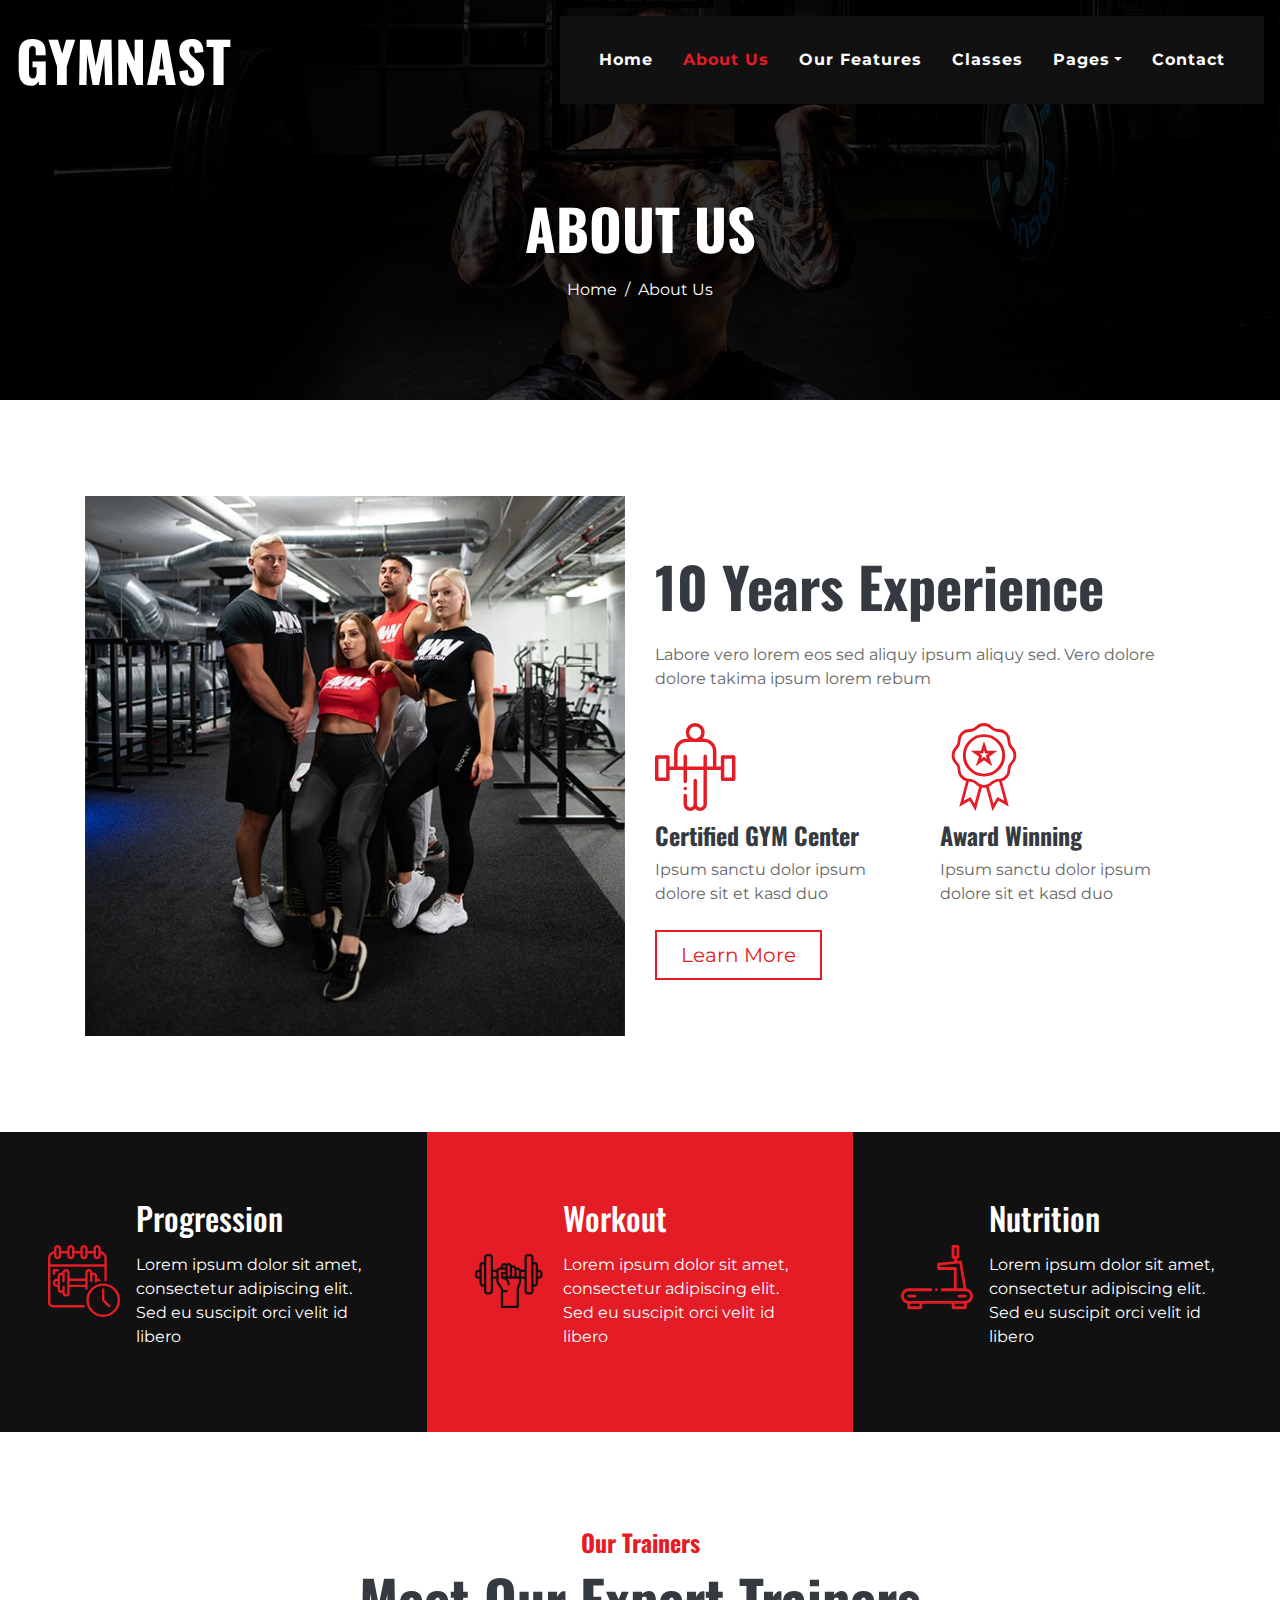
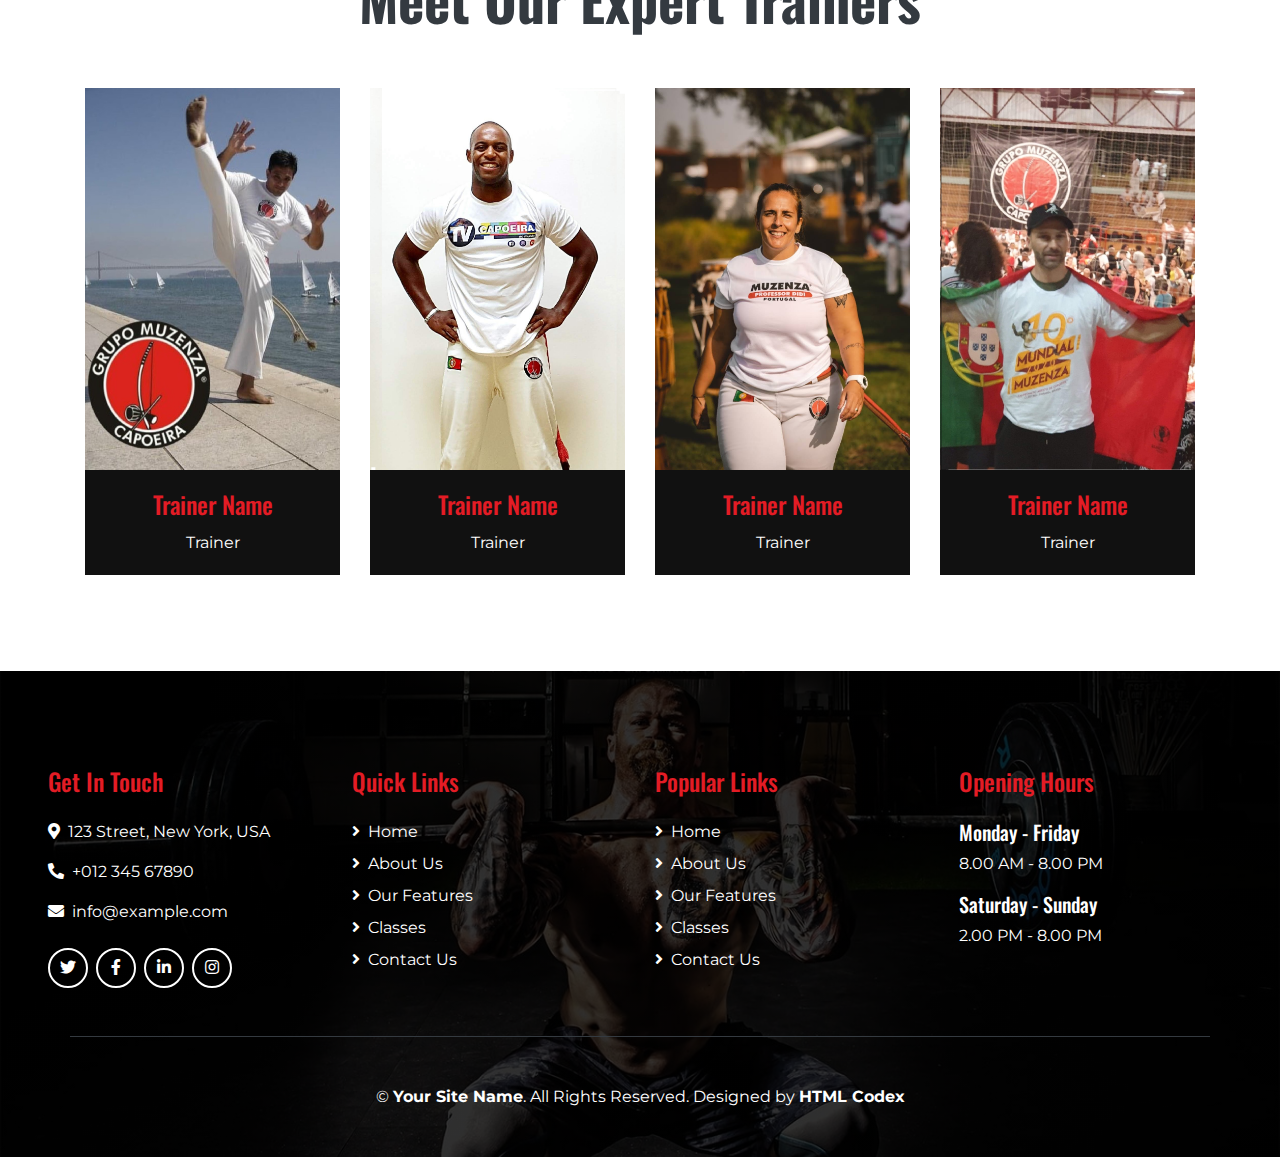
==== about.html @ f388e84b "First commit" ====
<!DOCTYPE html>
<html lang="en">

<head>
    <meta charset="utf-8">
    <title>Gymnast - Gym Website Template</title>
    <meta content="width=device-width, initial-scale=1.0" name="viewport">
    <meta content="Free Website Template" name="keywords">
    <meta content="Free Website Template" name="description">

    <!-- Favicon -->
    <link href="img/favicon.ico" rel="icon">

    <!-- Font Awesome -->
    <link href="https://cdnjs.cloudflare.com/ajax/libs/font-awesome/5.10.0/css/all.min.css" rel="stylesheet">

    <!-- Flaticon Font -->
    <link href="lib/flaticon/font/flaticon.css" rel="stylesheet">

    <!-- Customized Bootstrap Stylesheet -->
    <link href="css/style.min.css" rel="stylesheet">
</head>

<body class="bg-white">
    <!-- Navbar Start -->
    <div class="container-fluid p-0 nav-bar">
        <nav class="navbar navbar-expand-lg bg-none navbar-dark py-3">
            <a href="" class="navbar-brand">
                <h1 class="m-0 display-4 font-weight-bold text-uppercase text-white">Gymnast</h1>
            </a>
            <button type="button" class="navbar-toggler" data-toggle="collapse" data-target="#navbarCollapse">
                <span class="navbar-toggler-icon"></span>
            </button>
            <div class="collapse navbar-collapse justify-content-between" id="navbarCollapse">
                <div class="navbar-nav ml-auto p-4 bg-secondary">
                    <a href="index.html" class="nav-item nav-link">Home</a>
                    <a href="about.html" class="nav-item nav-link active">About Us</a>
                    <a href="feature.html" class="nav-item nav-link">Our Features</a>
                    <a href="class.html" class="nav-item nav-link">Classes</a>
                    <div class="nav-item dropdown">
                        <a href="#" class="nav-link dropdown-toggle" data-toggle="dropdown">Pages</a>
                        <div class="dropdown-menu text-capitalize">
                            <a href="blog.html" class="dropdown-item">Blog Grid</a>
                            <a href="single.html" class="dropdown-item">Blog Detail</a>
                        </div>
                    </div>
                    <a href="contact.html" class="nav-item nav-link">Contact</a>
                </div>
            </div>
        </nav>
    </div>
    <!-- Navbar End -->


    <!-- Page Header Start -->
    <div class="container-fluid page-header mb-5">
        <div class="d-flex flex-column align-items-center justify-content-center pt-0 pt-lg-5" style="min-height: 400px">
            <h4 class="display-4 mb-3 mt-0 mt-lg-5 text-white text-uppercase font-weight-bold">About Us</h4>
            <div class="d-inline-flex">
                <p class="m-0 text-white"><a class="text-white" href="">Home</a></p>
                <p class="m-0 text-white px-2">/</p>
                <p class="m-0 text-white">About Us</p>
            </div>
        </div>
    </div>
    <!-- Page Header End -->


    <!-- About Start -->
    <div class="container py-5">
        <div class="row align-items-center">
            <div class="col-lg-6">
                <img class="img-fluid mb-4 mb-lg-0" src="img/about.jpg" alt="Image">
            </div>
            <div class="col-lg-6">
                <h2 class="display-4 font-weight-bold mb-4">10 Years Experience</h2>
                <p>Labore vero lorem eos sed aliquy ipsum aliquy sed. Vero dolore dolore takima ipsum lorem rebum</p>
                <div class="row py-2">
                    <div class="col-sm-6">
                        <i class="flaticon-barbell display-2 text-primary"></i>
                        <h4 class="font-weight-bold">Certified GYM Center</h4>
                        <p>Ipsum sanctu dolor ipsum dolore sit et kasd duo</p>
                    </div>
                    <div class="col-sm-6">
                        <i class="flaticon-medal display-2 text-primary"></i>
                        <h4 class="font-weight-bold">Award Winning</h4>
                        <p>Ipsum sanctu dolor ipsum dolore sit et kasd duo</p>
                    </div>
                </div>
                <a href="" class="btn btn-lg px-4 btn-outline-primary">Learn More</a>
            </div>
        </div>
    </div>
    <!-- About End -->


    <!-- Features Start -->
    <div class="container-fluid my-5">
        <div class="row">
            <div class="col-lg-4 p-0">
                <div class="d-flex align-items-center bg-secondary text-white px-5" style="min-height: 300px;">
                    <i class="flaticon-training display-3 text-primary mr-3"></i>
                    <div class="">
                        <h2 class="text-white mb-3">Progression</h2>
                        <p>Lorem ipsum dolor sit amet, consectetur adipiscing elit. Sed eu suscipit orci velit id libero
                        </p>
                    </div>
                </div>
            </div>
            <div class="col-lg-4 p-0">
                <div class="d-flex align-items-center bg-primary text-white px-5" style="min-height: 300px;">
                    <i class="flaticon-weightlifting display-3 text-secondary mr-3"></i>
                    <div class="">
                        <h2 class="text-white mb-3">Workout</h2>
                        <p>Lorem ipsum dolor sit amet, consectetur adipiscing elit. Sed eu suscipit orci velit id libero
                        </p>
                    </div>
                </div>
            </div>
            <div class="col-lg-4 p-0">
                <div class="d-flex align-items-center bg-secondary text-white px-5" style="min-height: 300px;">
                    <i class="flaticon-treadmill display-3 text-primary mr-3"></i>
                    <div class="">
                        <h2 class="text-white mb-3">Nutrition</h2>
                        <p>Lorem ipsum dolor sit amet, consectetur adipiscing elit. Sed eu suscipit orci velit id libero
                        </p>
                    </div>
                </div>
            </div>
        </div>
    </div>
    <!-- Features End -->


    <!-- Team Start -->
    <div class="container pt-5 team">
        <div class="d-flex flex-column text-center mb-5">
            <h4 class="text-primary font-weight-bold">Our Trainers</h4>
            <h4 class="display-4 font-weight-bold">Meet Our Expert Trainers</h4>
        </div>
        <div class="row">
            <div class="col-lg-3 col-md-6 mb-5">
                <div class="card border-0 bg-secondary text-center text-white">
                    <img class="card-img-top" src="img/team-1.jpg" alt="">
                    <div class="card-social d-flex align-items-center justify-content-center">
                        <a class="btn btn-outline-light rounded-circle text-center mr-2 px-0" style="width: 40px; height: 40px;" href="#"><i class="fab fa-twitter"></i></a>
                        <a class="btn btn-outline-light rounded-circle text-center mr-2 px-0" style="width: 40px; height: 40px;" href="#"><i class="fab fa-facebook-f"></i></a>
                        <a class="btn btn-outline-light rounded-circle text-center mr-2 px-0" style="width: 40px; height: 40px;" href="#"><i class="fab fa-linkedin-in"></i></a>
                        <a class="btn btn-outline-light rounded-circle text-center mr-2 px-0" style="width: 40px; height: 40px;" href="#"><i class="fab fa-instagram"></i></a>
                    </div>
                    <div class="card-body bg-secondary">
                        <h4 class="card-title text-primary">Trainer Name</h4>
                        <p class="card-text">Trainer</p>
                    </div>
                </div>
            </div>
            <div class="col-lg-3 col-md-6 mb-5">
                <div class="card border-0 bg-secondary text-center text-white">
                    <img class="card-img-top" src="img/team-2.jpg" alt="">
                    <div class="card-social d-flex align-items-center justify-content-center">
                        <a class="btn btn-outline-light rounded-circle text-center mr-2 px-0" style="width: 40px; height: 40px;" href="#"><i class="fab fa-twitter"></i></a>
                        <a class="btn btn-outline-light rounded-circle text-center mr-2 px-0" style="width: 40px; height: 40px;" href="#"><i class="fab fa-facebook-f"></i></a>
                        <a class="btn btn-outline-light rounded-circle text-center mr-2 px-0" style="width: 40px; height: 40px;" href="#"><i class="fab fa-linkedin-in"></i></a>
                        <a class="btn btn-outline-light rounded-circle text-center mr-2 px-0" style="width: 40px; height: 40px;" href="#"><i class="fab fa-instagram"></i></a>
                    </div>
                    <div class="card-body bg-secondary">
                        <h4 class="card-title text-primary">Trainer Name</h4>
                        <p class="card-text">Trainer</p>
                    </div>
                </div>
            </div>
            <div class="col-lg-3 col-md-6 mb-5">
                <div class="card border-0 bg-secondary text-center text-white">
                    <img class="card-img-top" src="img/team-3.jpg" alt="">
                    <div class="card-social d-flex align-items-center justify-content-center">
                        <a class="btn btn-outline-light rounded-circle text-center mr-2 px-0" style="width: 40px; height: 40px;" href="#"><i class="fab fa-twitter"></i></a>
                        <a class="btn btn-outline-light rounded-circle text-center mr-2 px-0" style="width: 40px; height: 40px;" href="#"><i class="fab fa-facebook-f"></i></a>
                        <a class="btn btn-outline-light rounded-circle text-center mr-2 px-0" style="width: 40px; height: 40px;" href="#"><i class="fab fa-linkedin-in"></i></a>
                        <a class="btn btn-outline-light rounded-circle text-center mr-2 px-0" style="width: 40px; height: 40px;" href="#"><i class="fab fa-instagram"></i></a>
                    </div>
                    <div class="card-body bg-secondary">
                        <h4 class="card-title text-primary">Trainer Name</h4>
                        <p class="card-text">Trainer</p>
                    </div>
                </div>
            </div>
            <div class="col-lg-3 col-md-6 mb-5">
                <div class="card border-0 bg-secondary text-center text-white">
                    <img class="card-img-top" src="img/team-4.jpg" alt="">
                    <div class="card-social d-flex align-items-center justify-content-center">
                        <a class="btn btn-outline-light rounded-circle text-center mr-2 px-0" style="width: 40px; height: 40px;" href="#"><i class="fab fa-twitter"></i></a>
                        <a class="btn btn-outline-light rounded-circle text-center mr-2 px-0" style="width: 40px; height: 40px;" href="#"><i class="fab fa-facebook-f"></i></a>
                        <a class="btn btn-outline-light rounded-circle text-center mr-2 px-0" style="width: 40px; height: 40px;" href="#"><i class="fab fa-linkedin-in"></i></a>
                        <a class="btn btn-outline-light rounded-circle text-center mr-2 px-0" style="width: 40px; height: 40px;" href="#"><i class="fab fa-instagram"></i></a>
                    </div>
                    <div class="card-body bg-secondary">
                        <h4 class="card-title text-primary">Trainer Name</h4>
                        <p class="card-text">Trainer</p>
                    </div>
                </div>
            </div>
        </div>
    </div>
    <!-- Team End -->


    <!-- Footer Start -->
    <div class="footer container-fluid mt-5 py-5 px-sm-3 px-md-5 text-white">
        <div class="row pt-5">
            <div class="col-lg-3 col-md-6 mb-5">
                <h4 class="text-primary mb-4">Get In Touch</h4>
                <p><i class="fa fa-map-marker-alt mr-2"></i>123 Street, New York, USA</p>
                <p><i class="fa fa-phone-alt mr-2"></i>+012 345 67890</p>
                <p><i class="fa fa-envelope mr-2"></i>info@example.com</p>
                <div class="d-flex justify-content-start mt-4">
                    <a class="btn btn-outline-light rounded-circle text-center mr-2 px-0" style="width: 40px; height: 40px;" href="#"><i class="fab fa-twitter"></i></a>
                    <a class="btn btn-outline-light rounded-circle text-center mr-2 px-0" style="width: 40px; height: 40px;" href="#"><i class="fab fa-facebook-f"></i></a>
                    <a class="btn btn-outline-light rounded-circle text-center mr-2 px-0" style="width: 40px; height: 40px;" href="#"><i class="fab fa-linkedin-in"></i></a>
                    <a class="btn btn-outline-light rounded-circle text-center mr-2 px-0" style="width: 40px; height: 40px;" href="#"><i class="fab fa-instagram"></i></a>
                </div>
            </div>
            <div class="col-lg-3 col-md-6 mb-5">
                <h4 class="text-primary mb-4">Quick Links</h4>
                <div class="d-flex flex-column justify-content-start">
                    <a class="text-white mb-2" href="#"><i class="fa fa-angle-right mr-2"></i>Home</a>
                    <a class="text-white mb-2" href="#"><i class="fa fa-angle-right mr-2"></i>About Us</a>
                    <a class="text-white mb-2" href="#"><i class="fa fa-angle-right mr-2"></i>Our Features</a>
                    <a class="text-white mb-2" href="#"><i class="fa fa-angle-right mr-2"></i>Classes</a>
                    <a class="text-white" href="#"><i class="fa fa-angle-right mr-2"></i>Contact Us</a>
                </div>
            </div>
            <div class="col-lg-3 col-md-6 mb-5">
                <h4 class="text-primary mb-4">Popular Links</h4>
                <div class="d-flex flex-column justify-content-start">
                    <a class="text-white mb-2" href="#"><i class="fa fa-angle-right mr-2"></i>Home</a>
                    <a class="text-white mb-2" href="#"><i class="fa fa-angle-right mr-2"></i>About Us</a>
                    <a class="text-white mb-2" href="#"><i class="fa fa-angle-right mr-2"></i>Our Features</a>
                    <a class="text-white mb-2" href="#"><i class="fa fa-angle-right mr-2"></i>Classes</a>
                    <a class="text-white" href="#"><i class="fa fa-angle-right mr-2"></i>Contact Us</a>
                </div>
            </div>
            <div class="col-lg-3 col-md-6 mb-5">
                <h4 class="text-primary mb-4">Opening Hours</h4>
                <h5 class="text-white">Monday - Friday</h5>
                <p>8.00 AM - 8.00 PM</p>
                <h5 class="text-white">Saturday - Sunday</h5>
                <p>2.00 PM - 8.00 PM</p>
            </div>
        </div>
        <div class="container border-top border-dark pt-5">
            <p class="m-0 text-center text-white">
                &copy; <a class="text-white font-weight-bold" href="#">Your Site Name</a>. All Rights Reserved. Designed by
                <a class="text-white font-weight-bold" href="https://htmlcodex.com">HTML Codex</a>
            </p>
        </div>
    </div>
    <!-- Footer End -->


    <!-- Back to Top -->
    <a href="#" class="btn btn-outline-primary back-to-top"><i class="fa fa-angle-double-up"></i></a>


    <!-- JavaScript Libraries -->
    <script src="https://code.jquery.com/jquery-3.4.1.min.js"></script>
    <script src="https://stackpath.bootstrapcdn.com/bootstrap/4.4.1/js/bootstrap.bundle.min.js"></script>
    <script src="lib/easing/easing.min.js"></script>
    <script src="lib/waypoints/waypoints.min.js"></script>

    <!-- Contact Javascript File -->
    <script src="mail/jqBootstrapValidation.min.js"></script>
    <script src="mail/contact.js"></script>

    <!-- Template Javascript -->
    <script src="js/main.js"></script>
</body>

</html>
---- lib/flaticon/font/flaticon.css ----
/*
  	Flaticon icon font: Flaticon
  	Creation date: 26/10/2020 11:08
  	*/

@font-face {
  font-family: "Flaticon";
  src: url("./Flaticon.eot");
  src: url("./Flaticon.eot?#iefix") format("embedded-opentype"),
       url("./Flaticon.woff2") format("woff2"),
       url("./Flaticon.woff") format("woff"),
       url("./Flaticon.ttf") format("truetype"),
       url("./Flaticon.svg#Flaticon") format("svg");
  font-weight: normal;
  font-style: normal;
}

@media screen and (-webkit-min-device-pixel-ratio:0) {
  @font-face {
    font-family: "Flaticon";
    src: url("./Flaticon.svg#Flaticon") format("svg");
  }
}

[class^="flaticon-"]:before, [class*=" flaticon-"]:before,
[class^="flaticon-"]:after, [class*=" flaticon-"]:after {   
  font-family: Flaticon;
        font-size: 20px;
font-style: normal;
margin-left: 20px;
}

.flaticon-barbell:before { content: "\f100"; }
.flaticon-treadmill:before { content: "\f101"; }
.flaticon-six-pack:before { content: "\f102"; }
.flaticon-bodybuilding:before { content: "\f103"; }
.flaticon-medal:before { content: "\f104"; }
.flaticon-muscular-bodybuilder-with-clock:before { content: "\f105"; }
.flaticon-trends:before { content: "\f106"; }
.flaticon-weightlifting:before { content: "\f107"; }
.flaticon-training:before { content: "\f108"; }
.flaticon-support:before { content: "\f109"; }
---- css/style.min.css ----
@charset "UTF-8";@import url(https://fonts.googleapis.com/css2?family=Montserrat&family=Oswald&display=swap);/*!
 * Bootstrap v4.5.3 (https://getbootstrap.com/)
 * Copyright 2011-2020 The Bootstrap Authors
 * Copyright 2011-2020 Twitter, Inc.
 * Licensed under MIT (https://github.com/twbs/bootstrap/blob/main/LICENSE)
 */:root{--blue:#007bff;--indigo:#6610f2;--purple:#6f42c1;--pink:#e83e8c;--red:#dc3545;--orange:#fd7e14;--yellow:#ffc107;--green:#28a745;--teal:#20c997;--cyan:#17a2b8;--white:#fff;--gray:#6c757d;--gray-dark:#343a40;--primary:#E31C25;--secondary:#111111;--success:#28a745;--info:#17a2b8;--warning:#ffc107;--danger:#dc3545;--light:#ffffff;--dark:#343a40;--breakpoint-xs:0;--breakpoint-sm:576px;--breakpoint-md:768px;--breakpoint-lg:992px;--breakpoint-xl:1200px;--font-family-sans-serif:"Montserrat",sans-serif;--font-family-monospace:SFMono-Regular,Menlo,Monaco,Consolas,"Liberation Mono","Courier New",monospace}*,::after,::before{box-sizing:border-box}html{font-family:sans-serif;line-height:1.15;-webkit-text-size-adjust:100%;-webkit-tap-highlight-color:transparent}article,aside,figcaption,figure,footer,header,hgroup,main,nav,section{display:block}body{margin:0;font-family:Montserrat,sans-serif;font-size:1rem;font-weight:400;line-height:1.5;color:#666;text-align:left;background-color:#fff}[tabindex="-1"]:focus:not(:focus-visible){outline:0!important}hr{box-sizing:content-box;height:0;overflow:visible}h1,h2,h3,h4,h5,h6{margin-top:0;margin-bottom:.5rem}p{margin-top:0;margin-bottom:1rem}abbr[data-original-title],abbr[title]{text-decoration:underline;text-decoration:underline dotted;cursor:help;border-bottom:0;text-decoration-skip-ink:none}address{margin-bottom:1rem;font-style:normal;line-height:inherit}dl,ol,ul{margin-top:0;margin-bottom:1rem}ol ol,ol ul,ul ol,ul ul{margin-bottom:0}dt{font-weight:700}dd{margin-bottom:.5rem;margin-left:0}blockquote{margin:0 0 1rem}b,strong{font-weight:bolder}small{font-size:80%}sub,sup{position:relative;font-size:75%;line-height:0;vertical-align:baseline}sub{bottom:-.25em}sup{top:-.5em}a{color:#e31c25;text-decoration:none;background-color:transparent}a:hover{color:#9f141a;text-decoration:underline}a:not([href]):not([class]){color:inherit;text-decoration:none}a:not([href]):not([class]):hover{color:inherit;text-decoration:none}code,kbd,pre,samp{font-family:SFMono-Regular,Menlo,Monaco,Consolas,"Liberation Mono","Courier New",monospace;font-size:1em}pre{margin-top:0;margin-bottom:1rem;overflow:auto;-ms-overflow-style:scrollbar}figure{margin:0 0 1rem}img{vertical-align:middle;border-style:none}svg{overflow:hidden;vertical-align:middle}table{border-collapse:collapse}caption{padding-top:.75rem;padding-bottom:.75rem;color:#6c757d;text-align:left;caption-side:bottom}th{text-align:inherit;text-align:-webkit-match-parent}label{display:inline-block;margin-bottom:.5rem}button{border-radius:0}button:focus{outline:1px dotted;outline:5px auto -webkit-focus-ring-color}button,input,optgroup,select,textarea{margin:0;font-family:inherit;font-size:inherit;line-height:inherit}button,input{overflow:visible}button,select{text-transform:none}[role=button]{cursor:pointer}select{word-wrap:normal}[type=button],[type=reset],[type=submit],button{-webkit-appearance:button}[type=button]:not(:disabled),[type=reset]:not(:disabled),[type=submit]:not(:disabled),button:not(:disabled){cursor:pointer}[type=button]::-moz-focus-inner,[type=reset]::-moz-focus-inner,[type=submit]::-moz-focus-inner,button::-moz-focus-inner{padding:0;border-style:none}input[type=checkbox],input[type=radio]{box-sizing:border-box;padding:0}textarea{overflow:auto;resize:vertical}fieldset{min-width:0;padding:0;margin:0;border:0}legend{display:block;width:100%;max-width:100%;padding:0;margin-bottom:.5rem;font-size:1.5rem;line-height:inherit;color:inherit;white-space:normal}@media (max-width:1200px){legend{font-size:calc(1.275rem + .3vw)}}progress{vertical-align:baseline}[type=number]::-webkit-inner-spin-button,[type=number]::-webkit-outer-spin-button{height:auto}[type=search]{outline-offset:-2px;-webkit-appearance:none}[type=search]::-webkit-search-decoration{-webkit-appearance:none}::-webkit-file-upload-button{font:inherit;-webkit-appearance:button}output{display:inline-block}summary{display:list-item;cursor:pointer}template{display:none}[hidden]{display:none!important}.h1,.h2,.h3,.h4,.h5,.h6,h1,h2,h3,h4,h5,h6{margin-bottom:.5rem;font-family:Oswald,sans-serif;font-weight:500;line-height:1.2;color:#343a40}.h1,h1{font-size:2.5rem}@media (max-width:1200px){.h1,h1{font-size:calc(1.375rem + 1.5vw)}}.h2,h2{font-size:2rem}@media (max-width:1200px){.h2,h2{font-size:calc(1.325rem + .9vw)}}.h3,h3{font-size:1.75rem}@media (max-width:1200px){.h3,h3{font-size:calc(1.3rem + .6vw)}}.h4,h4{font-size:1.5rem}@media (max-width:1200px){.h4,h4{font-size:calc(1.275rem + .3vw)}}.h5,h5{font-size:1.25rem}.h6,h6{font-size:1rem}.lead{font-size:1.25rem;font-weight:300}.display-1{font-size:6rem;font-weight:300;line-height:1.2}@media (max-width:1200px){.display-1{font-size:calc(1.725rem + 5.7vw)}}.display-2{font-size:5.5rem;font-weight:300;line-height:1.2}@media (max-width:1200px){.display-2{font-size:calc(1.675rem + 5.1vw)}}.display-3{font-size:4.5rem;font-weight:300;line-height:1.2}@media (max-width:1200px){.display-3{font-size:calc(1.575rem + 3.9vw)}}.display-4{font-size:3.5rem;font-weight:300;line-height:1.2}@media (max-width:1200px){.display-4{font-size:calc(1.475rem + 2.7vw)}}hr{margin-top:1rem;margin-bottom:1rem;border:0;border-top:1px solid rgba(0,0,0,.1)}.small,small{font-size:80%;font-weight:400}.mark,mark{padding:.2em;background-color:#fcf8e3}.list-unstyled{padding-left:0;list-style:none}.list-inline{padding-left:0;list-style:none}.list-inline-item{display:inline-block}.list-inline-item:not(:last-child){margin-right:.5rem}.initialism{font-size:90%;text-transform:uppercase}.blockquote{margin-bottom:1rem;font-size:1.25rem}.blockquote-footer{display:block;font-size:80%;color:#6c757d}.blockquote-footer::before{content:"— "}.img-fluid{max-width:100%;height:auto}.img-thumbnail{padding:.25rem;background-color:#fff;border:1px solid #dee2e6;max-width:100%;height:auto}.figure{display:inline-block}.figure-img{margin-bottom:.5rem;line-height:1}.figure-caption{font-size:90%;color:#6c757d}code{font-size:87.5%;color:#e83e8c;word-wrap:break-word}a>code{color:inherit}kbd{padding:.2rem .4rem;font-size:87.5%;color:#fff;background-color:#212529}kbd kbd{padding:0;font-size:100%;font-weight:700}pre{display:block;font-size:87.5%;color:#212529}pre code{font-size:inherit;color:inherit;word-break:normal}.pre-scrollable{max-height:340px;overflow-y:scroll}.container,.container-fluid,.container-lg,.container-md,.container-sm,.container-xl{width:100%;padding-right:15px;padding-left:15px;margin-right:auto;margin-left:auto}@media (min-width:576px){.container,.container-sm{max-width:540px}}@media (min-width:768px){.container,.container-md,.container-sm{max-width:720px}}@media (min-width:992px){.container,.container-lg,.container-md,.container-sm{max-width:960px}}@media (min-width:1200px){.container,.container-lg,.container-md,.container-sm,.container-xl{max-width:1140px}}.row{display:flex;flex-wrap:wrap;margin-right:-15px;margin-left:-15px}.no-gutters{margin-right:0;margin-left:0}.no-gutters>.col,.no-gutters>[class*=col-]{padding-right:0;padding-left:0}.col,.col-1,.col-10,.col-11,.col-12,.col-2,.col-3,.col-4,.col-5,.col-6,.col-7,.col-8,.col-9,.col-auto,.col-lg,.col-lg-1,.col-lg-10,.col-lg-11,.col-lg-12,.col-lg-2,.col-lg-3,.col-lg-4,.col-lg-5,.col-lg-6,.col-lg-7,.col-lg-8,.col-lg-9,.col-lg-auto,.col-md,.col-md-1,.col-md-10,.col-md-11,.col-md-12,.col-md-2,.col-md-3,.col-md-4,.col-md-5,.col-md-6,.col-md-7,.col-md-8,.col-md-9,.col-md-auto,.col-sm,.col-sm-1,.col-sm-10,.col-sm-11,.col-sm-12,.col-sm-2,.col-sm-3,.col-sm-4,.col-sm-5,.col-sm-6,.col-sm-7,.col-sm-8,.col-sm-9,.col-sm-auto,.col-xl,.col-xl-1,.col-xl-10,.col-xl-11,.col-xl-12,.col-xl-2,.col-xl-3,.col-xl-4,.col-xl-5,.col-xl-6,.col-xl-7,.col-xl-8,.col-xl-9,.col-xl-auto{position:relative;width:100%;padding-right:15px;padding-left:15px}.col{flex-basis:0;flex-grow:1;max-width:100%}.row-cols-1>*{flex:0 0 100%;max-width:100%}.row-cols-2>*{flex:0 0 50%;max-width:50%}.row-cols-3>*{flex:0 0 33.3333333333%;max-width:33.3333333333%}.row-cols-4>*{flex:0 0 25%;max-width:25%}.row-cols-5>*{flex:0 0 20%;max-width:20%}.row-cols-6>*{flex:0 0 16.6666666667%;max-width:16.6666666667%}.col-auto{flex:0 0 auto;width:auto;max-width:100%}.col-1{flex:0 0 8.3333333333%;max-width:8.3333333333%}.col-2{flex:0 0 16.6666666667%;max-width:16.6666666667%}.col-3{flex:0 0 25%;max-width:25%}.col-4{flex:0 0 33.3333333333%;max-width:33.3333333333%}.col-5{flex:0 0 41.6666666667%;max-width:41.6666666667%}.col-6{flex:0 0 50%;max-width:50%}.col-7{flex:0 0 58.3333333333%;max-width:58.3333333333%}.col-8{flex:0 0 66.6666666667%;max-width:66.6666666667%}.col-9{flex:0 0 75%;max-width:75%}.col-10{flex:0 0 83.3333333333%;max-width:83.3333333333%}.col-11{flex:0 0 91.6666666667%;max-width:91.6666666667%}.col-12{flex:0 0 100%;max-width:100%}.order-first{order:-1}.order-last{order:13}.order-0{order:0}.order-1{order:1}.order-2{order:2}.order-3{order:3}.order-4{order:4}.order-5{order:5}.order-6{order:6}.order-7{order:7}.order-8{order:8}.order-9{order:9}.order-10{order:10}.order-11{order:11}.order-12{order:12}.offset-1{margin-left:8.3333333333%}.offset-2{margin-left:16.6666666667%}.offset-3{margin-left:25%}.offset-4{margin-left:33.3333333333%}.offset-5{margin-left:41.6666666667%}.offset-6{margin-left:50%}.offset-7{margin-left:58.3333333333%}.offset-8{margin-left:66.6666666667%}.offset-9{margin-left:75%}.offset-10{margin-left:83.3333333333%}.offset-11{margin-left:91.6666666667%}@media (min-width:576px){.col-sm{flex-basis:0;flex-grow:1;max-width:100%}.row-cols-sm-1>*{flex:0 0 100%;max-width:100%}.row-cols-sm-2>*{flex:0 0 50%;max-width:50%}.row-cols-sm-3>*{flex:0 0 33.3333333333%;max-width:33.3333333333%}.row-cols-sm-4>*{flex:0 0 25%;max-width:25%}.row-cols-sm-5>*{flex:0 0 20%;max-width:20%}.row-cols-sm-6>*{flex:0 0 16.6666666667%;max-width:16.6666666667%}.col-sm-auto{flex:0 0 auto;width:auto;max-width:100%}.col-sm-1{flex:0 0 8.3333333333%;max-width:8.3333333333%}.col-sm-2{flex:0 0 16.6666666667%;max-width:16.6666666667%}.col-sm-3{flex:0 0 25%;max-width:25%}.col-sm-4{flex:0 0 33.3333333333%;max-width:33.3333333333%}.col-sm-5{flex:0 0 41.6666666667%;max-width:41.6666666667%}.col-sm-6{flex:0 0 50%;max-width:50%}.col-sm-7{flex:0 0 58.3333333333%;max-width:58.3333333333%}.col-sm-8{flex:0 0 66.6666666667%;max-width:66.6666666667%}.col-sm-9{flex:0 0 75%;max-width:75%}.col-sm-10{flex:0 0 83.3333333333%;max-width:83.3333333333%}.col-sm-11{flex:0 0 91.6666666667%;max-width:91.6666666667%}.col-sm-12{flex:0 0 100%;max-width:100%}.order-sm-first{order:-1}.order-sm-last{order:13}.order-sm-0{order:0}.order-sm-1{order:1}.order-sm-2{order:2}.order-sm-3{order:3}.order-sm-4{order:4}.order-sm-5{order:5}.order-sm-6{order:6}.order-sm-7{order:7}.order-sm-8{order:8}.order-sm-9{order:9}.order-sm-10{order:10}.order-sm-11{order:11}.order-sm-12{order:12}.offset-sm-0{margin-left:0}.offset-sm-1{margin-left:8.3333333333%}.offset-sm-2{margin-left:16.6666666667%}.offset-sm-3{margin-left:25%}.offset-sm-4{margin-left:33.3333333333%}.offset-sm-5{margin-left:41.6666666667%}.offset-sm-6{margin-left:50%}.offset-sm-7{margin-left:58.3333333333%}.offset-sm-8{margin-left:66.6666666667%}.offset-sm-9{margin-left:75%}.offset-sm-10{margin-left:83.3333333333%}.offset-sm-11{margin-left:91.6666666667%}}@media (min-width:768px){.col-md{flex-basis:0;flex-grow:1;max-width:100%}.row-cols-md-1>*{flex:0 0 100%;max-width:100%}.row-cols-md-2>*{flex:0 0 50%;max-width:50%}.row-cols-md-3>*{flex:0 0 33.3333333333%;max-width:33.3333333333%}.row-cols-md-4>*{flex:0 0 25%;max-width:25%}.row-cols-md-5>*{flex:0 0 20%;max-width:20%}.row-cols-md-6>*{flex:0 0 16.6666666667%;max-width:16.6666666667%}.col-md-auto{flex:0 0 auto;width:auto;max-width:100%}.col-md-1{flex:0 0 8.3333333333%;max-width:8.3333333333%}.col-md-2{flex:0 0 16.6666666667%;max-width:16.6666666667%}.col-md-3{flex:0 0 25%;max-width:25%}.col-md-4{flex:0 0 33.3333333333%;max-width:33.3333333333%}.col-md-5{flex:0 0 41.6666666667%;max-width:41.6666666667%}.col-md-6{flex:0 0 50%;max-width:50%}.col-md-7{flex:0 0 58.3333333333%;max-width:58.3333333333%}.col-md-8{flex:0 0 66.6666666667%;max-width:66.6666666667%}.col-md-9{flex:0 0 75%;max-width:75%}.col-md-10{flex:0 0 83.3333333333%;max-width:83.3333333333%}.col-md-11{flex:0 0 91.6666666667%;max-width:91.6666666667%}.col-md-12{flex:0 0 100%;max-width:100%}.order-md-first{order:-1}.order-md-last{order:13}.order-md-0{order:0}.order-md-1{order:1}.order-md-2{order:2}.order-md-3{order:3}.order-md-4{order:4}.order-md-5{order:5}.order-md-6{order:6}.order-md-7{order:7}.order-md-8{order:8}.order-md-9{order:9}.order-md-10{order:10}.order-md-11{order:11}.order-md-12{order:12}.offset-md-0{margin-left:0}.offset-md-1{margin-left:8.3333333333%}.offset-md-2{margin-left:16.6666666667%}.offset-md-3{margin-left:25%}.offset-md-4{margin-left:33.3333333333%}.offset-md-5{margin-left:41.6666666667%}.offset-md-6{margin-left:50%}.offset-md-7{margin-left:58.3333333333%}.offset-md-8{margin-left:66.6666666667%}.offset-md-9{margin-left:75%}.offset-md-10{margin-left:83.3333333333%}.offset-md-11{margin-left:91.6666666667%}}@media (min-width:992px){.col-lg{flex-basis:0;flex-grow:1;max-width:100%}.row-cols-lg-1>*{flex:0 0 100%;max-width:100%}.row-cols-lg-2>*{flex:0 0 50%;max-width:50%}.row-cols-lg-3>*{flex:0 0 33.3333333333%;max-width:33.3333333333%}.row-cols-lg-4>*{flex:0 0 25%;max-width:25%}.row-cols-lg-5>*{flex:0 0 20%;max-width:20%}.row-cols-lg-6>*{flex:0 0 16.6666666667%;max-width:16.6666666667%}.col-lg-auto{flex:0 0 auto;width:auto;max-width:100%}.col-lg-1{flex:0 0 8.3333333333%;max-width:8.3333333333%}.col-lg-2{flex:0 0 16.6666666667%;max-width:16.6666666667%}.col-lg-3{flex:0 0 25%;max-width:25%}.col-lg-4{flex:0 0 33.3333333333%;max-width:33.3333333333%}.col-lg-5{flex:0 0 41.6666666667%;max-width:41.6666666667%}.col-lg-6{flex:0 0 50%;max-width:50%}.col-lg-7{flex:0 0 58.3333333333%;max-width:58.3333333333%}.col-lg-8{flex:0 0 66.6666666667%;max-width:66.6666666667%}.col-lg-9{flex:0 0 75%;max-width:75%}.col-lg-10{flex:0 0 83.3333333333%;max-width:83.3333333333%}.col-lg-11{flex:0 0 91.6666666667%;max-width:91.6666666667%}.col-lg-12{flex:0 0 100%;max-width:100%}.order-lg-first{order:-1}.order-lg-last{order:13}.order-lg-0{order:0}.order-lg-1{order:1}.order-lg-2{order:2}.order-lg-3{order:3}.order-lg-4{order:4}.order-lg-5{order:5}.order-lg-6{order:6}.order-lg-7{order:7}.order-lg-8{order:8}.order-lg-9{order:9}.order-lg-10{order:10}.order-lg-11{order:11}.order-lg-12{order:12}.offset-lg-0{margin-left:0}.offset-lg-1{margin-left:8.3333333333%}.offset-lg-2{margin-left:16.6666666667%}.offset-lg-3{margin-left:25%}.offset-lg-4{margin-left:33.3333333333%}.offset-lg-5{margin-left:41.6666666667%}.offset-lg-6{margin-left:50%}.offset-lg-7{margin-left:58.3333333333%}.offset-lg-8{margin-left:66.6666666667%}.offset-lg-9{margin-left:75%}.offset-lg-10{margin-left:83.3333333333%}.offset-lg-11{margin-left:91.6666666667%}}@media (min-width:1200px){.col-xl{flex-basis:0;flex-grow:1;max-width:100%}.row-cols-xl-1>*{flex:0 0 100%;max-width:100%}.row-cols-xl-2>*{flex:0 0 50%;max-width:50%}.row-cols-xl-3>*{flex:0 0 33.3333333333%;max-width:33.3333333333%}.row-cols-xl-4>*{flex:0 0 25%;max-width:25%}.row-cols-xl-5>*{flex:0 0 20%;max-width:20%}.row-cols-xl-6>*{flex:0 0 16.6666666667%;max-width:16.6666666667%}.col-xl-auto{flex:0 0 auto;width:auto;max-width:100%}.col-xl-1{flex:0 0 8.3333333333%;max-width:8.3333333333%}.col-xl-2{flex:0 0 16.6666666667%;max-width:16.6666666667%}.col-xl-3{flex:0 0 25%;max-width:25%}.col-xl-4{flex:0 0 33.3333333333%;max-width:33.3333333333%}.col-xl-5{flex:0 0 41.6666666667%;max-width:41.6666666667%}.col-xl-6{flex:0 0 50%;max-width:50%}.col-xl-7{flex:0 0 58.3333333333%;max-width:58.3333333333%}.col-xl-8{flex:0 0 66.6666666667%;max-width:66.6666666667%}.col-xl-9{flex:0 0 75%;max-width:75%}.col-xl-10{flex:0 0 83.3333333333%;max-width:83.3333333333%}.col-xl-11{flex:0 0 91.6666666667%;max-width:91.6666666667%}.col-xl-12{flex:0 0 100%;max-width:100%}.order-xl-first{order:-1}.order-xl-last{order:13}.order-xl-0{order:0}.order-xl-1{order:1}.order-xl-2{order:2}.order-xl-3{order:3}.order-xl-4{order:4}.order-xl-5{order:5}.order-xl-6{order:6}.order-xl-7{order:7}.order-xl-8{order:8}.order-xl-9{order:9}.order-xl-10{order:10}.order-xl-11{order:11}.order-xl-12{order:12}.offset-xl-0{margin-left:0}.offset-xl-1{margin-left:8.3333333333%}.offset-xl-2{margin-left:16.6666666667%}.offset-xl-3{margin-left:25%}.offset-xl-4{margin-left:33.3333333333%}.offset-xl-5{margin-left:41.6666666667%}.offset-xl-6{margin-left:50%}.offset-xl-7{margin-left:58.3333333333%}.offset-xl-8{margin-left:66.6666666667%}.offset-xl-9{margin-left:75%}.offset-xl-10{margin-left:83.3333333333%}.offset-xl-11{margin-left:91.6666666667%}}.table{width:100%;margin-bottom:1rem;color:#666}.table td,.table th{padding:.75rem;vertical-align:top;border-top:1px solid #dee2e6}.table thead th{vertical-align:bottom;border-bottom:2px solid #dee2e6}.table tbody+tbody{border-top:2px solid #dee2e6}.table-sm td,.table-sm th{padding:.3rem}.table-bordered{border:1px solid #dee2e6}.table-bordered td,.table-bordered th{border:1px solid #dee2e6}.table-bordered thead td,.table-bordered thead th{border-bottom-width:2px}.table-borderless tbody+tbody,.table-borderless td,.table-borderless th,.table-borderless thead th{border:0}.table-striped tbody tr:nth-of-type(odd){background-color:rgba(0,0,0,.05)}.table-hover tbody tr:hover{color:#666;background-color:rgba(0,0,0,.075)}.table-primary,.table-primary>td,.table-primary>th{background-color:#f7bfc2}.table-primary tbody+tbody,.table-primary td,.table-primary th,.table-primary thead th{border-color:#f0898e}.table-hover .table-primary:hover{background-color:#f4a8ac}.table-hover .table-primary:hover>td,.table-hover .table-primary:hover>th{background-color:#f4a8ac}.table-secondary,.table-secondary>td,.table-secondary>th{background-color:#bcbcbc}.table-secondary tbody+tbody,.table-secondary td,.table-secondary th,.table-secondary thead th{border-color:#838383}.table-hover .table-secondary:hover{background-color:#afafaf}.table-hover .table-secondary:hover>td,.table-hover .table-secondary:hover>th{background-color:#afafaf}.table-success,.table-success>td,.table-success>th{background-color:#c3e6cb}.table-success tbody+tbody,.table-success td,.table-success th,.table-success thead th{border-color:#8fd19e}.table-hover .table-success:hover{background-color:#b1dfbb}.table-hover .table-success:hover>td,.table-hover .table-success:hover>th{background-color:#b1dfbb}.table-info,.table-info>td,.table-info>th{background-color:#bee5eb}.table-info tbody+tbody,.table-info td,.table-info th,.table-info thead th{border-color:#86cfda}.table-hover .table-info:hover{background-color:#abdde5}.table-hover .table-info:hover>td,.table-hover .table-info:hover>th{background-color:#abdde5}.table-warning,.table-warning>td,.table-warning>th{background-color:#ffeeba}.table-warning tbody+tbody,.table-warning td,.table-warning th,.table-warning thead th{border-color:#ffdf7e}.table-hover .table-warning:hover{background-color:#ffe8a1}.table-hover .table-warning:hover>td,.table-hover .table-warning:hover>th{background-color:#ffe8a1}.table-danger,.table-danger>td,.table-danger>th{background-color:#f5c6cb}.table-danger tbody+tbody,.table-danger td,.table-danger th,.table-danger thead th{border-color:#ed969e}.table-hover .table-danger:hover{background-color:#f1b0b7}.table-hover .table-danger:hover>td,.table-hover .table-danger:hover>th{background-color:#f1b0b7}.table-light,.table-light>td,.table-light>th{background-color:#fff}.table-light tbody+tbody,.table-light td,.table-light th,.table-light thead th{border-color:#fff}.table-hover .table-light:hover{background-color:#f2f2f2}.table-hover .table-light:hover>td,.table-hover .table-light:hover>th{background-color:#f2f2f2}.table-dark,.table-dark>td,.table-dark>th{background-color:#c6c8ca}.table-dark tbody+tbody,.table-dark td,.table-dark th,.table-dark thead th{border-color:#95999c}.table-hover .table-dark:hover{background-color:#b9bbbe}.table-hover .table-dark:hover>td,.table-hover .table-dark:hover>th{background-color:#b9bbbe}.table-active,.table-active>td,.table-active>th{background-color:rgba(0,0,0,.075)}.table-hover .table-active:hover{background-color:rgba(0,0,0,.075)}.table-hover .table-active:hover>td,.table-hover .table-active:hover>th{background-color:rgba(0,0,0,.075)}.table .thead-dark th{color:#fff;background-color:#343a40;border-color:#454d55}.table .thead-light th{color:#495057;background-color:#e9ecef;border-color:#dee2e6}.table-dark{color:#fff;background-color:#343a40}.table-dark td,.table-dark th,.table-dark thead th{border-color:#454d55}.table-dark.table-bordered{border:0}.table-dark.table-striped tbody tr:nth-of-type(odd){background-color:rgba(255,255,255,.05)}.table-dark.table-hover tbody tr:hover{color:#fff;background-color:rgba(255,255,255,.075)}@media (max-width:575.98px){.table-responsive-sm{display:block;width:100%;overflow-x:auto;-webkit-overflow-scrolling:touch}.table-responsive-sm>.table-bordered{border:0}}@media (max-width:767.98px){.table-responsive-md{display:block;width:100%;overflow-x:auto;-webkit-overflow-scrolling:touch}.table-responsive-md>.table-bordered{border:0}}@media (max-width:991.98px){.table-responsive-lg{display:block;width:100%;overflow-x:auto;-webkit-overflow-scrolling:touch}.table-responsive-lg>.table-bordered{border:0}}@media (max-width:1199.98px){.table-responsive-xl{display:block;width:100%;overflow-x:auto;-webkit-overflow-scrolling:touch}.table-responsive-xl>.table-bordered{border:0}}.table-responsive{display:block;width:100%;overflow-x:auto;-webkit-overflow-scrolling:touch}.table-responsive>.table-bordered{border:0}.form-control{display:block;width:100%;height:calc(1.5em + .75rem + 2px);padding:.375rem .75rem;font-size:1rem;font-weight:400;line-height:1.5;color:#495057;background-color:#fff;background-clip:padding-box;border:1px solid #ced4da;border-radius:0;transition:border-color .15s ease-in-out,box-shadow .15s ease-in-out}@media (prefers-reduced-motion:reduce){.form-control{transition:none}}.form-control::-ms-expand{background-color:transparent;border:0}.form-control:-moz-focusring{color:transparent;text-shadow:0 0 0 #495057}.form-control:focus{color:#495057;background-color:#fff;border-color:#f18e92;outline:0;box-shadow:0 0 0 .2rem rgba(227,28,37,.25)}.form-control::placeholder{color:#6c757d;opacity:1}.form-control:disabled,.form-control[readonly]{background-color:#e9ecef;opacity:1}input[type=date].form-control,input[type=datetime-local].form-control,input[type=month].form-control,input[type=time].form-control{appearance:none}select.form-control:focus::-ms-value{color:#495057;background-color:#fff}.form-control-file,.form-control-range{display:block;width:100%}.col-form-label{padding-top:calc(.375rem + 1px);padding-bottom:calc(.375rem + 1px);margin-bottom:0;font-size:inherit;line-height:1.5}.col-form-label-lg{padding-top:calc(.5rem + 1px);padding-bottom:calc(.5rem + 1px);font-size:1.25rem;line-height:1.5}.col-form-label-sm{padding-top:calc(.25rem + 1px);padding-bottom:calc(.25rem + 1px);font-size:.875rem;line-height:1.5}.form-control-plaintext{display:block;width:100%;padding:.375rem 0;margin-bottom:0;font-size:1rem;line-height:1.5;color:#666;background-color:transparent;border:solid transparent;border-width:1px 0}.form-control-plaintext.form-control-lg,.form-control-plaintext.form-control-sm{padding-right:0;padding-left:0}.form-control-sm{height:calc(1.5em + .5rem + 2px);padding:.25rem .5rem;font-size:.875rem;line-height:1.5}.form-control-lg{height:calc(1.5em + 1rem + 2px);padding:.5rem 1rem;font-size:1.25rem;line-height:1.5}select.form-control[multiple],select.form-control[size]{height:auto}textarea.form-control{height:auto}.form-group{margin-bottom:1rem}.form-text{display:block;margin-top:.25rem}.form-row{display:flex;flex-wrap:wrap;margin-right:-5px;margin-left:-5px}.form-row>.col,.form-row>[class*=col-]{padding-right:5px;padding-left:5px}.form-check{position:relative;display:block;padding-left:1.25rem}.form-check-input{position:absolute;margin-top:.3rem;margin-left:-1.25rem}.form-check-input:disabled~.form-check-label,.form-check-input[disabled]~.form-check-label{color:#6c757d}.form-check-label{margin-bottom:0}.form-check-inline{display:inline-flex;align-items:center;padding-left:0;margin-right:.75rem}.form-check-inline .form-check-input{position:static;margin-top:0;margin-right:.3125rem;margin-left:0}.valid-feedback{display:none;width:100%;margin-top:.25rem;font-size:80%;color:#28a745}.valid-tooltip{position:absolute;top:100%;left:0;z-index:5;display:none;max-width:100%;padding:.25rem .5rem;margin-top:.1rem;font-size:.875rem;line-height:1.5;color:#fff;background-color:rgba(40,167,69,.9)}.is-valid~.valid-feedback,.is-valid~.valid-tooltip,.was-validated :valid~.valid-feedback,.was-validated :valid~.valid-tooltip{display:block}.form-control.is-valid,.was-validated .form-control:valid{border-color:#28a745;padding-right:calc(1.5em + .75rem);background-image:url("data:image/svg+xml,%3csvg xmlns='http://www.w3.org/2000/svg' width='8' height='8' viewBox='0 0 8 8'%3e%3cpath fill='%2328a745' d='M2.3 6.73L.6 4.53c-.4-1.04.46-1.4 1.1-.8l1.1 1.4 3.4-3.8c.6-.63 1.6-.27 1.2.7l-4 4.6c-.43.5-.8.4-1.1.1z'/%3e%3c/svg%3e");background-repeat:no-repeat;background-position:right calc(.375em + .1875rem) center;background-size:calc(.75em + .375rem) calc(.75em + .375rem)}.form-control.is-valid:focus,.was-validated .form-control:valid:focus{border-color:#28a745;box-shadow:0 0 0 .2rem rgba(40,167,69,.25)}.was-validated textarea.form-control:valid,textarea.form-control.is-valid{padding-right:calc(1.5em + .75rem);background-position:top calc(.375em + .1875rem) right calc(.375em + .1875rem)}.custom-select.is-valid,.was-validated .custom-select:valid{border-color:#28a745;padding-right:calc(.75em + 2.3125rem);background:url("data:image/svg+xml,%3csvg xmlns='http://www.w3.org/2000/svg' width='4' height='5' viewBox='0 0 4 5'%3e%3cpath fill='%23343a40' d='M2 0L0 2h4zm0 5L0 3h4z'/%3e%3c/svg%3e") no-repeat right .75rem center/8px 10px,url("data:image/svg+xml,%3csvg xmlns='http://www.w3.org/2000/svg' width='8' height='8' viewBox='0 0 8 8'%3e%3cpath fill='%2328a745' d='M2.3 6.73L.6 4.53c-.4-1.04.46-1.4 1.1-.8l1.1 1.4 3.4-3.8c.6-.63 1.6-.27 1.2.7l-4 4.6c-.43.5-.8.4-1.1.1z'/%3e%3c/svg%3e") #fff no-repeat center right 1.75rem/calc(.75em + .375rem) calc(.75em + .375rem)}.custom-select.is-valid:focus,.was-validated .custom-select:valid:focus{border-color:#28a745;box-shadow:0 0 0 .2rem rgba(40,167,69,.25)}.form-check-input.is-valid~.form-check-label,.was-validated .form-check-input:valid~.form-check-label{color:#28a745}.form-check-input.is-valid~.valid-feedback,.form-check-input.is-valid~.valid-tooltip,.was-validated .form-check-input:valid~.valid-feedback,.was-validated .form-check-input:valid~.valid-tooltip{display:block}.custom-control-input.is-valid~.custom-control-label,.was-validated .custom-control-input:valid~.custom-control-label{color:#28a745}.custom-control-input.is-valid~.custom-control-label::before,.was-validated .custom-control-input:valid~.custom-control-label::before{border-color:#28a745}.custom-control-input.is-valid:checked~.custom-control-label::before,.was-validated .custom-control-input:valid:checked~.custom-control-label::before{border-color:#34ce57;background-color:#34ce57}.custom-control-input.is-valid:focus~.custom-control-label::before,.was-validated .custom-control-input:valid:focus~.custom-control-label::before{box-shadow:0 0 0 .2rem rgba(40,167,69,.25)}.custom-control-input.is-valid:focus:not(:checked)~.custom-control-label::before,.was-validated .custom-control-input:valid:focus:not(:checked)~.custom-control-label::before{border-color:#28a745}.custom-file-input.is-valid~.custom-file-label,.was-validated .custom-file-input:valid~.custom-file-label{border-color:#28a745}.custom-file-input.is-valid:focus~.custom-file-label,.was-validated .custom-file-input:valid:focus~.custom-file-label{border-color:#28a745;box-shadow:0 0 0 .2rem rgba(40,167,69,.25)}.invalid-feedback{display:none;width:100%;margin-top:.25rem;font-size:80%;color:#dc3545}.invalid-tooltip{position:absolute;top:100%;left:0;z-index:5;display:none;max-width:100%;padding:.25rem .5rem;margin-top:.1rem;font-size:.875rem;line-height:1.5;color:#fff;background-color:rgba(220,53,69,.9)}.is-invalid~.invalid-feedback,.is-invalid~.invalid-tooltip,.was-validated :invalid~.invalid-feedback,.was-validated :invalid~.invalid-tooltip{display:block}.form-control.is-invalid,.was-validated .form-control:invalid{border-color:#dc3545;padding-right:calc(1.5em + .75rem);background-image:url("data:image/svg+xml,%3csvg xmlns='http://www.w3.org/2000/svg' width='12' height='12' fill='none' stroke='%23dc3545' viewBox='0 0 12 12'%3e%3ccircle cx='6' cy='6' r='4.5'/%3e%3cpath stroke-linejoin='round' d='M5.8 3.6h.4L6 6.5z'/%3e%3ccircle cx='6' cy='8.2' r='.6' fill='%23dc3545' stroke='none'/%3e%3c/svg%3e");background-repeat:no-repeat;background-position:right calc(.375em + .1875rem) center;background-size:calc(.75em + .375rem) calc(.75em + .375rem)}.form-control.is-invalid:focus,.was-validated .form-control:invalid:focus{border-color:#dc3545;box-shadow:0 0 0 .2rem rgba(220,53,69,.25)}.was-validated textarea.form-control:invalid,textarea.form-control.is-invalid{padding-right:calc(1.5em + .75rem);background-position:top calc(.375em + .1875rem) right calc(.375em + .1875rem)}.custom-select.is-invalid,.was-validated .custom-select:invalid{border-color:#dc3545;padding-right:calc(.75em + 2.3125rem);background:url("data:image/svg+xml,%3csvg xmlns='http://www.w3.org/2000/svg' width='4' height='5' viewBox='0 0 4 5'%3e%3cpath fill='%23343a40' d='M2 0L0 2h4zm0 5L0 3h4z'/%3e%3c/svg%3e") no-repeat right .75rem center/8px 10px,url("data:image/svg+xml,%3csvg xmlns='http://www.w3.org/2000/svg' width='12' height='12' fill='none' stroke='%23dc3545' viewBox='0 0 12 12'%3e%3ccircle cx='6' cy='6' r='4.5'/%3e%3cpath stroke-linejoin='round' d='M5.8 3.6h.4L6 6.5z'/%3e%3ccircle cx='6' cy='8.2' r='.6' fill='%23dc3545' stroke='none'/%3e%3c/svg%3e") #fff no-repeat center right 1.75rem/calc(.75em + .375rem) calc(.75em + .375rem)}.custom-select.is-invalid:focus,.was-validated .custom-select:invalid:focus{border-color:#dc3545;box-shadow:0 0 0 .2rem rgba(220,53,69,.25)}.form-check-input.is-invalid~.form-check-label,.was-validated .form-check-input:invalid~.form-check-label{color:#dc3545}.form-check-input.is-invalid~.invalid-feedback,.form-check-input.is-invalid~.invalid-tooltip,.was-validated .form-check-input:invalid~.invalid-feedback,.was-validated .form-check-input:invalid~.invalid-tooltip{display:block}.custom-control-input.is-invalid~.custom-control-label,.was-validated .custom-control-input:invalid~.custom-control-label{color:#dc3545}.custom-control-input.is-invalid~.custom-control-label::before,.was-validated .custom-control-input:invalid~.custom-control-label::before{border-color:#dc3545}.custom-control-input.is-invalid:checked~.custom-control-label::before,.was-validated .custom-control-input:invalid:checked~.custom-control-label::before{border-color:#e4606d;background-color:#e4606d}.custom-control-input.is-invalid:focus~.custom-control-label::before,.was-validated .custom-control-input:invalid:focus~.custom-control-label::before{box-shadow:0 0 0 .2rem rgba(220,53,69,.25)}.custom-control-input.is-invalid:focus:not(:checked)~.custom-control-label::before,.was-validated .custom-control-input:invalid:focus:not(:checked)~.custom-control-label::before{border-color:#dc3545}.custom-file-input.is-invalid~.custom-file-label,.was-validated .custom-file-input:invalid~.custom-file-label{border-color:#dc3545}.custom-file-input.is-invalid:focus~.custom-file-label,.was-validated .custom-file-input:invalid:focus~.custom-file-label{border-color:#dc3545;box-shadow:0 0 0 .2rem rgba(220,53,69,.25)}.form-inline{display:flex;flex-flow:row wrap;align-items:center}.form-inline .form-check{width:100%}@media (min-width:576px){.form-inline label{display:flex;align-items:center;justify-content:center;margin-bottom:0}.form-inline .form-group{display:flex;flex:0 0 auto;flex-flow:row wrap;align-items:center;margin-bottom:0}.form-inline .form-control{display:inline-block;width:auto;vertical-align:middle}.form-inline .form-control-plaintext{display:inline-block}.form-inline .custom-select,.form-inline .input-group{width:auto}.form-inline .form-check{display:flex;align-items:center;justify-content:center;width:auto;padding-left:0}.form-inline .form-check-input{position:relative;flex-shrink:0;margin-top:0;margin-right:.25rem;margin-left:0}.form-inline .custom-control{align-items:center;justify-content:center}.form-inline .custom-control-label{margin-bottom:0}}.btn{display:inline-block;font-weight:400;color:#666;text-align:center;vertical-align:middle;user-select:none;background-color:transparent;border:2px solid transparent;padding:.375rem .75rem;font-size:1rem;line-height:1.5;border-radius:0;transition:color .15s ease-in-out,background-color .15s ease-in-out,border-color .15s ease-in-out,box-shadow .15s ease-in-out}@media (prefers-reduced-motion:reduce){.btn{transition:none}}.btn:hover{color:#666;text-decoration:none}.btn.focus,.btn:focus{outline:0;box-shadow:0 0 0 .2rem rgba(227,28,37,.25)}.btn.disabled,.btn:disabled{opacity:.65}.btn:not(:disabled):not(.disabled){cursor:pointer}a.btn.disabled,fieldset:disabled a.btn{pointer-events:none}.btn-primary{color:#fff;background-color:#e31c25;border-color:#e31c25}.btn-primary:hover{color:#fff;background-color:#c1181f;border-color:#b6161e}.btn-primary.focus,.btn-primary:focus{color:#fff;background-color:#c1181f;border-color:#b6161e;box-shadow:0 0 0 .2rem rgba(231,62,70,.5)}.btn-primary.disabled,.btn-primary:disabled{color:#fff;background-color:#e31c25;border-color:#e31c25}.btn-primary:not(:disabled):not(.disabled).active,.btn-primary:not(:disabled):not(.disabled):active,.show>.btn-primary.dropdown-toggle{color:#fff;background-color:#b6161e;border-color:#aa151c}.btn-primary:not(:disabled):not(.disabled).active:focus,.btn-primary:not(:disabled):not(.disabled):active:focus,.show>.btn-primary.dropdown-toggle:focus{box-shadow:0 0 0 .2rem rgba(231,62,70,.5)}.btn-secondary{color:#fff;background-color:#111;border-color:#111}.btn-secondary:hover{color:#fff;background-color:#000;border-color:#000}.btn-secondary.focus,.btn-secondary:focus{color:#fff;background-color:#000;border-color:#000;box-shadow:0 0 0 .2rem rgba(53,53,53,.5)}.btn-secondary.disabled,.btn-secondary:disabled{color:#fff;background-color:#111;border-color:#111}.btn-secondary:not(:disabled):not(.disabled).active,.btn-secondary:not(:disabled):not(.disabled):active,.show>.btn-secondary.dropdown-toggle{color:#fff;background-color:#000;border-color:#000}.btn-secondary:not(:disabled):not(.disabled).active:focus,.btn-secondary:not(:disabled):not(.disabled):active:focus,.show>.btn-secondary.dropdown-toggle:focus{box-shadow:0 0 0 .2rem rgba(53,53,53,.5)}.btn-success{color:#fff;background-color:#28a745;border-color:#28a745}.btn-success:hover{color:#fff;background-color:#218838;border-color:#1e7e34}.btn-success.focus,.btn-success:focus{color:#fff;background-color:#218838;border-color:#1e7e34;box-shadow:0 0 0 .2rem rgba(72,180,97,.5)}.btn-success.disabled,.btn-success:disabled{color:#fff;background-color:#28a745;border-color:#28a745}.btn-success:not(:disabled):not(.disabled).active,.btn-success:not(:disabled):not(.disabled):active,.show>.btn-success.dropdown-toggle{color:#fff;background-color:#1e7e34;border-color:#1c7430}.btn-success:not(:disabled):not(.disabled).active:focus,.btn-success:not(:disabled):not(.disabled):active:focus,.show>.btn-success.dropdown-toggle:focus{box-shadow:0 0 0 .2rem rgba(72,180,97,.5)}.btn-info{color:#fff;background-color:#17a2b8;border-color:#17a2b8}.btn-info:hover{color:#fff;background-color:#138496;border-color:#117a8b}.btn-info.focus,.btn-info:focus{color:#fff;background-color:#138496;border-color:#117a8b;box-shadow:0 0 0 .2rem rgba(58,176,195,.5)}.btn-info.disabled,.btn-info:disabled{color:#fff;background-color:#17a2b8;border-color:#17a2b8}.btn-info:not(:disabled):not(.disabled).active,.btn-info:not(:disabled):not(.disabled):active,.show>.btn-info.dropdown-toggle{color:#fff;background-color:#117a8b;border-color:#10707f}.btn-info:not(:disabled):not(.disabled).active:focus,.btn-info:not(:disabled):not(.disabled):active:focus,.show>.btn-info.dropdown-toggle:focus{box-shadow:0 0 0 .2rem rgba(58,176,195,.5)}.btn-warning{color:#212529;background-color:#ffc107;border-color:#ffc107}.btn-warning:hover{color:#212529;background-color:#e0a800;border-color:#d39e00}.btn-warning.focus,.btn-warning:focus{color:#212529;background-color:#e0a800;border-color:#d39e00;box-shadow:0 0 0 .2rem rgba(222,170,12,.5)}.btn-warning.disabled,.btn-warning:disabled{color:#212529;background-color:#ffc107;border-color:#ffc107}.btn-warning:not(:disabled):not(.disabled).active,.btn-warning:not(:disabled):not(.disabled):active,.show>.btn-warning.dropdown-toggle{color:#212529;background-color:#d39e00;border-color:#c69500}.btn-warning:not(:disabled):not(.disabled).active:focus,.btn-warning:not(:disabled):not(.disabled):active:focus,.show>.btn-warning.dropdown-toggle:focus{box-shadow:0 0 0 .2rem rgba(222,170,12,.5)}.btn-danger{color:#fff;background-color:#dc3545;border-color:#dc3545}.btn-danger:hover{color:#fff;background-color:#c82333;border-color:#bd2130}.btn-danger.focus,.btn-danger:focus{color:#fff;background-color:#c82333;border-color:#bd2130;box-shadow:0 0 0 .2rem rgba(225,83,97,.5)}.btn-danger.disabled,.btn-danger:disabled{color:#fff;background-color:#dc3545;border-color:#dc3545}.btn-danger:not(:disabled):not(.disabled).active,.btn-danger:not(:disabled):not(.disabled):active,.show>.btn-danger.dropdown-toggle{color:#fff;background-color:#bd2130;border-color:#b21f2d}.btn-danger:not(:disabled):not(.disabled).active:focus,.btn-danger:not(:disabled):not(.disabled):active:focus,.show>.btn-danger.dropdown-toggle:focus{box-shadow:0 0 0 .2rem rgba(225,83,97,.5)}.btn-light{color:#212529;background-color:#fff;border-color:#fff}.btn-light:hover{color:#212529;background-color:#ececec;border-color:#e6e6e6}.btn-light.focus,.btn-light:focus{color:#212529;background-color:#ececec;border-color:#e6e6e6;box-shadow:0 0 0 .2rem rgba(222,222,223,.5)}.btn-light.disabled,.btn-light:disabled{color:#212529;background-color:#fff;border-color:#fff}.btn-light:not(:disabled):not(.disabled).active,.btn-light:not(:disabled):not(.disabled):active,.show>.btn-light.dropdown-toggle{color:#212529;background-color:#e6e6e6;border-color:#dfdfdf}.btn-light:not(:disabled):not(.disabled).active:focus,.btn-light:not(:disabled):not(.disabled):active:focus,.show>.btn-light.dropdown-toggle:focus{box-shadow:0 0 0 .2rem rgba(222,222,223,.5)}.btn-dark{color:#fff;background-color:#343a40;border-color:#343a40}.btn-dark:hover{color:#fff;background-color:#23272b;border-color:#1d2124}.btn-dark.focus,.btn-dark:focus{color:#fff;background-color:#23272b;border-color:#1d2124;box-shadow:0 0 0 .2rem rgba(82,88,93,.5)}.btn-dark.disabled,.btn-dark:disabled{color:#fff;background-color:#343a40;border-color:#343a40}.btn-dark:not(:disabled):not(.disabled).active,.btn-dark:not(:disabled):not(.disabled):active,.show>.btn-dark.dropdown-toggle{color:#fff;background-color:#1d2124;border-color:#171a1d}.btn-dark:not(:disabled):not(.disabled).active:focus,.btn-dark:not(:disabled):not(.disabled):active:focus,.show>.btn-dark.dropdown-toggle:focus{box-shadow:0 0 0 .2rem rgba(82,88,93,.5)}.btn-outline-primary{color:#e31c25;border-color:#e31c25}.btn-outline-primary:hover{color:#fff;background-color:#e31c25;border-color:#e31c25}.btn-outline-primary.focus,.btn-outline-primary:focus{box-shadow:0 0 0 .2rem rgba(227,28,37,.5)}.btn-outline-primary.disabled,.btn-outline-primary:disabled{color:#e31c25;background-color:transparent}.btn-outline-primary:not(:disabled):not(.disabled).active,.btn-outline-primary:not(:disabled):not(.disabled):active,.show>.btn-outline-primary.dropdown-toggle{color:#fff;background-color:#e31c25;border-color:#e31c25}.btn-outline-primary:not(:disabled):not(.disabled).active:focus,.btn-outline-primary:not(:disabled):not(.disabled):active:focus,.show>.btn-outline-primary.dropdown-toggle:focus{box-shadow:0 0 0 .2rem rgba(227,28,37,.5)}.btn-outline-secondary{color:#111;border-color:#111}.btn-outline-secondary:hover{color:#fff;background-color:#111;border-color:#111}.btn-outline-secondary.focus,.btn-outline-secondary:focus{box-shadow:0 0 0 .2rem rgba(17,17,17,.5)}.btn-outline-secondary.disabled,.btn-outline-secondary:disabled{color:#111;background-color:transparent}.btn-outline-secondary:not(:disabled):not(.disabled).active,.btn-outline-secondary:not(:disabled):not(.disabled):active,.show>.btn-outline-secondary.dropdown-toggle{color:#fff;background-color:#111;border-color:#111}.btn-outline-secondary:not(:disabled):not(.disabled).active:focus,.btn-outline-secondary:not(:disabled):not(.disabled):active:focus,.show>.btn-outline-secondary.dropdown-toggle:focus{box-shadow:0 0 0 .2rem rgba(17,17,17,.5)}.btn-outline-success{color:#28a745;border-color:#28a745}.btn-outline-success:hover{color:#fff;background-color:#28a745;border-color:#28a745}.btn-outline-success.focus,.btn-outline-success:focus{box-shadow:0 0 0 .2rem rgba(40,167,69,.5)}.btn-outline-success.disabled,.btn-outline-success:disabled{color:#28a745;background-color:transparent}.btn-outline-success:not(:disabled):not(.disabled).active,.btn-outline-success:not(:disabled):not(.disabled):active,.show>.btn-outline-success.dropdown-toggle{color:#fff;background-color:#28a745;border-color:#28a745}.btn-outline-success:not(:disabled):not(.disabled).active:focus,.btn-outline-success:not(:disabled):not(.disabled):active:focus,.show>.btn-outline-success.dropdown-toggle:focus{box-shadow:0 0 0 .2rem rgba(40,167,69,.5)}.btn-outline-info{color:#17a2b8;border-color:#17a2b8}.btn-outline-info:hover{color:#fff;background-color:#17a2b8;border-color:#17a2b8}.btn-outline-info.focus,.btn-outline-info:focus{box-shadow:0 0 0 .2rem rgba(23,162,184,.5)}.btn-outline-info.disabled,.btn-outline-info:disabled{color:#17a2b8;background-color:transparent}.btn-outline-info:not(:disabled):not(.disabled).active,.btn-outline-info:not(:disabled):not(.disabled):active,.show>.btn-outline-info.dropdown-toggle{color:#fff;background-color:#17a2b8;border-color:#17a2b8}.btn-outline-info:not(:disabled):not(.disabled).active:focus,.btn-outline-info:not(:disabled):not(.disabled):active:focus,.show>.btn-outline-info.dropdown-toggle:focus{box-shadow:0 0 0 .2rem rgba(23,162,184,.5)}.btn-outline-warning{color:#ffc107;border-color:#ffc107}.btn-outline-warning:hover{color:#212529;background-color:#ffc107;border-color:#ffc107}.btn-outline-warning.focus,.btn-outline-warning:focus{box-shadow:0 0 0 .2rem rgba(255,193,7,.5)}.btn-outline-warning.disabled,.btn-outline-warning:disabled{color:#ffc107;background-color:transparent}.btn-outline-warning:not(:disabled):not(.disabled).active,.btn-outline-warning:not(:disabled):not(.disabled):active,.show>.btn-outline-warning.dropdown-toggle{color:#212529;background-color:#ffc107;border-color:#ffc107}.btn-outline-warning:not(:disabled):not(.disabled).active:focus,.btn-outline-warning:not(:disabled):not(.disabled):active:focus,.show>.btn-outline-warning.dropdown-toggle:focus{box-shadow:0 0 0 .2rem rgba(255,193,7,.5)}.btn-outline-danger{color:#dc3545;border-color:#dc3545}.btn-outline-danger:hover{color:#fff;background-color:#dc3545;border-color:#dc3545}.btn-outline-danger.focus,.btn-outline-danger:focus{box-shadow:0 0 0 .2rem rgba(220,53,69,.5)}.btn-outline-danger.disabled,.btn-outline-danger:disabled{color:#dc3545;background-color:transparent}.btn-outline-danger:not(:disabled):not(.disabled).active,.btn-outline-danger:not(:disabled):not(.disabled):active,.show>.btn-outline-danger.dropdown-toggle{color:#fff;background-color:#dc3545;border-color:#dc3545}.btn-outline-danger:not(:disabled):not(.disabled).active:focus,.btn-outline-danger:not(:disabled):not(.disabled):active:focus,.show>.btn-outline-danger.dropdown-toggle:focus{box-shadow:0 0 0 .2rem rgba(220,53,69,.5)}.btn-outline-light{color:#fff;border-color:#fff}.btn-outline-light:hover{color:#212529;background-color:#fff;border-color:#fff}.btn-outline-light.focus,.btn-outline-light:focus{box-shadow:0 0 0 .2rem rgba(255,255,255,.5)}.btn-outline-light.disabled,.btn-outline-light:disabled{color:#fff;background-color:transparent}.btn-outline-light:not(:disabled):not(.disabled).active,.btn-outline-light:not(:disabled):not(.disabled):active,.show>.btn-outline-light.dropdown-toggle{color:#212529;background-color:#fff;border-color:#fff}.btn-outline-light:not(:disabled):not(.disabled).active:focus,.btn-outline-light:not(:disabled):not(.disabled):active:focus,.show>.btn-outline-light.dropdown-toggle:focus{box-shadow:0 0 0 .2rem rgba(255,255,255,.5)}.btn-outline-dark{color:#343a40;border-color:#343a40}.btn-outline-dark:hover{color:#fff;background-color:#343a40;border-color:#343a40}.btn-outline-dark.focus,.btn-outline-dark:focus{box-shadow:0 0 0 .2rem rgba(52,58,64,.5)}.btn-outline-dark.disabled,.btn-outline-dark:disabled{color:#343a40;background-color:transparent}.btn-outline-dark:not(:disabled):not(.disabled).active,.btn-outline-dark:not(:disabled):not(.disabled):active,.show>.btn-outline-dark.dropdown-toggle{color:#fff;background-color:#343a40;border-color:#343a40}.btn-outline-dark:not(:disabled):not(.disabled).active:focus,.btn-outline-dark:not(:disabled):not(.disabled):active:focus,.show>.btn-outline-dark.dropdown-toggle:focus{box-shadow:0 0 0 .2rem rgba(52,58,64,.5)}.btn-link{font-weight:400;color:#e31c25;text-decoration:none}.btn-link:hover{color:#9f141a;text-decoration:underline}.btn-link.focus,.btn-link:focus{text-decoration:underline}.btn-link.disabled,.btn-link:disabled{color:#6c757d;pointer-events:none}.btn-group-lg>.btn,.btn-lg{padding:.5rem 1rem;font-size:1.25rem;line-height:1.5;border-radius:0}.btn-group-sm>.btn,.btn-sm{padding:.25rem .5rem;font-size:.875rem;line-height:1.5;border-radius:0}.btn-block{display:block;width:100%}.btn-block+.btn-block{margin-top:.5rem}input[type=button].btn-block,input[type=reset].btn-block,input[type=submit].btn-block{width:100%}.fade{transition:opacity .15s linear}@media (prefers-reduced-motion:reduce){.fade{transition:none}}.fade:not(.show){opacity:0}.collapse:not(.show){display:none}.collapsing{position:relative;height:0;overflow:hidden;transition:height .35s ease}@media (prefers-reduced-motion:reduce){.collapsing{transition:none}}.dropdown,.dropleft,.dropright,.dropup{position:relative}.dropdown-toggle{white-space:nowrap}.dropdown-toggle::after{display:inline-block;margin-left:.255em;vertical-align:.255em;content:"";border-top:.3em solid;border-right:.3em solid transparent;border-bottom:0;border-left:.3em solid transparent}.dropdown-toggle:empty::after{margin-left:0}.dropdown-menu{position:absolute;top:100%;left:0;z-index:1000;display:none;float:left;min-width:10rem;padding:.5rem 0;margin:.125rem 0 0;font-size:1rem;color:#666;text-align:left;list-style:none;background-color:#fff;background-clip:padding-box;border:1px solid rgba(0,0,0,.15)}.dropdown-menu-left{right:auto;left:0}.dropdown-menu-right{right:0;left:auto}@media (min-width:576px){.dropdown-menu-sm-left{right:auto;left:0}.dropdown-menu-sm-right{right:0;left:auto}}@media (min-width:768px){.dropdown-menu-md-left{right:auto;left:0}.dropdown-menu-md-right{right:0;left:auto}}@media (min-width:992px){.dropdown-menu-lg-left{right:auto;left:0}.dropdown-menu-lg-right{right:0;left:auto}}@media (min-width:1200px){.dropdown-menu-xl-left{right:auto;left:0}.dropdown-menu-xl-right{right:0;left:auto}}.dropup .dropdown-menu{top:auto;bottom:100%;margin-top:0;margin-bottom:.125rem}.dropup .dropdown-toggle::after{display:inline-block;margin-left:.255em;vertical-align:.255em;content:"";border-top:0;border-right:.3em solid transparent;border-bottom:.3em solid;border-left:.3em solid transparent}.dropup .dropdown-toggle:empty::after{margin-left:0}.dropright .dropdown-menu{top:0;right:auto;left:100%;margin-top:0;margin-left:.125rem}.dropright .dropdown-toggle::after{display:inline-block;margin-left:.255em;vertical-align:.255em;content:"";border-top:.3em solid transparent;border-right:0;border-bottom:.3em solid transparent;border-left:.3em solid}.dropright .dropdown-toggle:empty::after{margin-left:0}.dropright .dropdown-toggle::after{vertical-align:0}.dropleft .dropdown-menu{top:0;right:100%;left:auto;margin-top:0;margin-right:.125rem}.dropleft .dropdown-toggle::after{display:inline-block;margin-left:.255em;vertical-align:.255em;content:""}.dropleft .dropdown-toggle::after{display:none}.dropleft .dropdown-toggle::before{display:inline-block;margin-right:.255em;vertical-align:.255em;content:"";border-top:.3em solid transparent;border-right:.3em solid;border-bottom:.3em solid transparent}.dropleft .dropdown-toggle:empty::after{margin-left:0}.dropleft .dropdown-toggle::before{vertical-align:0}.dropdown-menu[x-placement^=bottom],.dropdown-menu[x-placement^=left],.dropdown-menu[x-placement^=right],.dropdown-menu[x-placement^=top]{right:auto;bottom:auto}.dropdown-divider{height:0;margin:.5rem 0;overflow:hidden;border-top:1px solid #e9ecef}.dropdown-item{display:block;width:100%;padding:.25rem 1.5rem;clear:both;font-weight:400;color:#212529;text-align:inherit;white-space:nowrap;background-color:transparent;border:0}.dropdown-item:focus,.dropdown-item:hover{color:#16181b;text-decoration:none;background-color:#f8f9fa}.dropdown-item.active,.dropdown-item:active{color:#fff;text-decoration:none;background-color:#e31c25}.dropdown-item.disabled,.dropdown-item:disabled{color:#6c757d;pointer-events:none;background-color:transparent}.dropdown-menu.show{display:block}.dropdown-header{display:block;padding:.5rem 1.5rem;margin-bottom:0;font-size:.875rem;color:#6c757d;white-space:nowrap}.dropdown-item-text{display:block;padding:.25rem 1.5rem;color:#212529}.btn-group,.btn-group-vertical{position:relative;display:inline-flex;vertical-align:middle}.btn-group-vertical>.btn,.btn-group>.btn{position:relative;flex:1 1 auto}.btn-group-vertical>.btn:hover,.btn-group>.btn:hover{z-index:1}.btn-group-vertical>.btn.active,.btn-group-vertical>.btn:active,.btn-group-vertical>.btn:focus,.btn-group>.btn.active,.btn-group>.btn:active,.btn-group>.btn:focus{z-index:1}.btn-toolbar{display:flex;flex-wrap:wrap;justify-content:flex-start}.btn-toolbar .input-group{width:auto}.btn-group>.btn-group:not(:first-child),.btn-group>.btn:not(:first-child){margin-left:-2px}.dropdown-toggle-split{padding-right:.5625rem;padding-left:.5625rem}.dropdown-toggle-split::after,.dropright .dropdown-toggle-split::after,.dropup .dropdown-toggle-split::after{margin-left:0}.dropleft .dropdown-toggle-split::before{margin-right:0}.btn-group-sm>.btn+.dropdown-toggle-split,.btn-sm+.dropdown-toggle-split{padding-right:.375rem;padding-left:.375rem}.btn-group-lg>.btn+.dropdown-toggle-split,.btn-lg+.dropdown-toggle-split{padding-right:.75rem;padding-left:.75rem}.btn-group-vertical{flex-direction:column;align-items:flex-start;justify-content:center}.btn-group-vertical>.btn,.btn-group-vertical>.btn-group{width:100%}.btn-group-vertical>.btn-group:not(:first-child),.btn-group-vertical>.btn:not(:first-child){margin-top:-2px}.btn-group-toggle>.btn,.btn-group-toggle>.btn-group>.btn{margin-bottom:0}.btn-group-toggle>.btn input[type=checkbox],.btn-group-toggle>.btn input[type=radio],.btn-group-toggle>.btn-group>.btn input[type=checkbox],.btn-group-toggle>.btn-group>.btn input[type=radio]{position:absolute;clip:rect(0,0,0,0);pointer-events:none}.input-group{position:relative;display:flex;flex-wrap:wrap;align-items:stretch;width:100%}.input-group>.custom-file,.input-group>.custom-select,.input-group>.form-control,.input-group>.form-control-plaintext{position:relative;flex:1 1 auto;width:1%;min-width:0;margin-bottom:0}.input-group>.custom-file+.custom-file,.input-group>.custom-file+.custom-select,.input-group>.custom-file+.form-control,.input-group>.custom-select+.custom-file,.input-group>.custom-select+.custom-select,.input-group>.custom-select+.form-control,.input-group>.form-control+.custom-file,.input-group>.form-control+.custom-select,.input-group>.form-control+.form-control,.input-group>.form-control-plaintext+.custom-file,.input-group>.form-control-plaintext+.custom-select,.input-group>.form-control-plaintext+.form-control{margin-left:-1px}.input-group>.custom-file .custom-file-input:focus~.custom-file-label,.input-group>.custom-select:focus,.input-group>.form-control:focus{z-index:3}.input-group>.custom-file .custom-file-input:focus{z-index:4}.input-group>.custom-file{display:flex;align-items:center}.input-group-append,.input-group-prepend{display:flex}.input-group-append .btn,.input-group-prepend .btn{position:relative;z-index:2}.input-group-append .btn:focus,.input-group-prepend .btn:focus{z-index:3}.input-group-append .btn+.btn,.input-group-append .btn+.input-group-text,.input-group-append .input-group-text+.btn,.input-group-append .input-group-text+.input-group-text,.input-group-prepend .btn+.btn,.input-group-prepend .btn+.input-group-text,.input-group-prepend .input-group-text+.btn,.input-group-prepend .input-group-text+.input-group-text{margin-left:-1px}.input-group-prepend{margin-right:-1px}.input-group-append{margin-left:-1px}.input-group-text{display:flex;align-items:center;padding:.375rem .75rem;margin-bottom:0;font-size:1rem;font-weight:400;line-height:1.5;color:#495057;text-align:center;white-space:nowrap;background-color:#e9ecef;border:1px solid #ced4da}.input-group-text input[type=checkbox],.input-group-text input[type=radio]{margin-top:0}.input-group-lg>.custom-select,.input-group-lg>.form-control:not(textarea){height:calc(1.5em + 1rem + 2px)}.input-group-lg>.custom-select,.input-group-lg>.form-control,.input-group-lg>.input-group-append>.btn,.input-group-lg>.input-group-append>.input-group-text,.input-group-lg>.input-group-prepend>.btn,.input-group-lg>.input-group-prepend>.input-group-text{padding:.5rem 1rem;font-size:1.25rem;line-height:1.5}.input-group-sm>.custom-select,.input-group-sm>.form-control:not(textarea){height:calc(1.5em + .5rem + 2px)}.input-group-sm>.custom-select,.input-group-sm>.form-control,.input-group-sm>.input-group-append>.btn,.input-group-sm>.input-group-append>.input-group-text,.input-group-sm>.input-group-prepend>.btn,.input-group-sm>.input-group-prepend>.input-group-text{padding:.25rem .5rem;font-size:.875rem;line-height:1.5}.input-group-lg>.custom-select,.input-group-sm>.custom-select{padding-right:1.75rem}.custom-control{position:relative;z-index:1;display:block;min-height:1.5rem;padding-left:1.5rem;color-adjust:exact}.custom-control-inline{display:inline-flex;margin-right:1rem}.custom-control-input{position:absolute;left:0;z-index:-1;width:1rem;height:1.25rem;opacity:0}.custom-control-input:checked~.custom-control-label::before{color:#fff;border-color:#e31c25;background-color:#e31c25}.custom-control-input:focus~.custom-control-label::before{box-shadow:0 0 0 .2rem rgba(227,28,37,.25)}.custom-control-input:focus:not(:checked)~.custom-control-label::before{border-color:#f18e92}.custom-control-input:not(:disabled):active~.custom-control-label::before{color:#fff;background-color:#f7bbbe;border-color:#f7bbbe}.custom-control-input:disabled~.custom-control-label,.custom-control-input[disabled]~.custom-control-label{color:#6c757d}.custom-control-input:disabled~.custom-control-label::before,.custom-control-input[disabled]~.custom-control-label::before{background-color:#e9ecef}.custom-control-label{position:relative;margin-bottom:0;vertical-align:top}.custom-control-label::before{position:absolute;top:.25rem;left:-1.5rem;display:block;width:1rem;height:1rem;pointer-events:none;content:"";background-color:#fff;border:#adb5bd solid 1px}.custom-control-label::after{position:absolute;top:.25rem;left:-1.5rem;display:block;width:1rem;height:1rem;content:"";background:no-repeat 50%/50% 50%}.custom-checkbox .custom-control-input:checked~.custom-control-label::after{background-image:url("data:image/svg+xml,%3csvg xmlns='http://www.w3.org/2000/svg' width='8' height='8' viewBox='0 0 8 8'%3e%3cpath fill='%23fff' d='M6.564.75l-3.59 3.612-1.538-1.55L0 4.26l2.974 2.99L8 2.193z'/%3e%3c/svg%3e")}.custom-checkbox .custom-control-input:indeterminate~.custom-control-label::before{border-color:#e31c25;background-color:#e31c25}.custom-checkbox .custom-control-input:indeterminate~.custom-control-label::after{background-image:url("data:image/svg+xml,%3csvg xmlns='http://www.w3.org/2000/svg' width='4' height='4' viewBox='0 0 4 4'%3e%3cpath stroke='%23fff' d='M0 2h4'/%3e%3c/svg%3e")}.custom-checkbox .custom-control-input:disabled:checked~.custom-control-label::before{background-color:rgba(227,28,37,.5)}.custom-checkbox .custom-control-input:disabled:indeterminate~.custom-control-label::before{background-color:rgba(227,28,37,.5)}.custom-radio .custom-control-label::before{border-radius:50%}.custom-radio .custom-control-input:checked~.custom-control-label::after{background-image:url("data:image/svg+xml,%3csvg xmlns='http://www.w3.org/2000/svg' width='12' height='12' viewBox='-4 -4 8 8'%3e%3ccircle r='3' fill='%23fff'/%3e%3c/svg%3e")}.custom-radio .custom-control-input:disabled:checked~.custom-control-label::before{background-color:rgba(227,28,37,.5)}.custom-switch{padding-left:2.25rem}.custom-switch .custom-control-label::before{left:-2.25rem;width:1.75rem;pointer-events:all;border-radius:.5rem}.custom-switch .custom-control-label::after{top:calc(.25rem + 2px);left:calc(-2.25rem + 2px);width:calc(1rem - 4px);height:calc(1rem - 4px);background-color:#adb5bd;border-radius:.5rem;transition:transform .15s ease-in-out,background-color .15s ease-in-out,border-color .15s ease-in-out,box-shadow .15s ease-in-out}@media (prefers-reduced-motion:reduce){.custom-switch .custom-control-label::after{transition:none}}.custom-switch .custom-control-input:checked~.custom-control-label::after{background-color:#fff;transform:translateX(.75rem)}.custom-switch .custom-control-input:disabled:checked~.custom-control-label::before{background-color:rgba(227,28,37,.5)}.custom-select{display:inline-block;width:100%;height:calc(1.5em + .75rem + 2px);padding:.375rem 1.75rem .375rem .75rem;font-size:1rem;font-weight:400;line-height:1.5;color:#495057;vertical-align:middle;background:#fff url("data:image/svg+xml,%3csvg xmlns='http://www.w3.org/2000/svg' width='4' height='5' viewBox='0 0 4 5'%3e%3cpath fill='%23343a40' d='M2 0L0 2h4zm0 5L0 3h4z'/%3e%3c/svg%3e") no-repeat right .75rem center/8px 10px;border:1px solid #ced4da;border-radius:0;appearance:none}.custom-select:focus{border-color:#f18e92;outline:0;box-shadow:0 0 0 .2rem rgba(227,28,37,.25)}.custom-select:focus::-ms-value{color:#495057;background-color:#fff}.custom-select[multiple],.custom-select[size]:not([size="1"]){height:auto;padding-right:.75rem;background-image:none}.custom-select:disabled{color:#6c757d;background-color:#e9ecef}.custom-select::-ms-expand{display:none}.custom-select:-moz-focusring{color:transparent;text-shadow:0 0 0 #495057}.custom-select-sm{height:calc(1.5em + .5rem + 2px);padding-top:.25rem;padding-bottom:.25rem;padding-left:.5rem;font-size:.875rem}.custom-select-lg{height:calc(1.5em + 1rem + 2px);padding-top:.5rem;padding-bottom:.5rem;padding-left:1rem;font-size:1.25rem}.custom-file{position:relative;display:inline-block;width:100%;height:calc(1.5em + .75rem + 2px);margin-bottom:0}.custom-file-input{position:relative;z-index:2;width:100%;height:calc(1.5em + .75rem + 2px);margin:0;opacity:0}.custom-file-input:focus~.custom-file-label{border-color:#f18e92;box-shadow:0 0 0 .2rem rgba(227,28,37,.25)}.custom-file-input:disabled~.custom-file-label,.custom-file-input[disabled]~.custom-file-label{background-color:#e9ecef}.custom-file-input:lang(en)~.custom-file-label::after{content:"Browse"}.custom-file-input~.custom-file-label[data-browse]::after{content:attr(data-browse)}.custom-file-label{position:absolute;top:0;right:0;left:0;z-index:1;height:calc(1.5em + .75rem + 2px);padding:.375rem .75rem;font-weight:400;line-height:1.5;color:#495057;background-color:#fff;border:1px solid #ced4da}.custom-file-label::after{position:absolute;top:0;right:0;bottom:0;z-index:3;display:block;height:calc(1.5em + .75rem);padding:.375rem .75rem;line-height:1.5;color:#495057;content:"Browse";background-color:#e9ecef;border-left:inherit}.custom-range{width:100%;height:1.4rem;padding:0;background-color:transparent;appearance:none}.custom-range:focus{outline:0}.custom-range:focus::-webkit-slider-thumb{box-shadow:0 0 0 1px #fff,0 0 0 .2rem rgba(227,28,37,.25)}.custom-range:focus::-moz-range-thumb{box-shadow:0 0 0 1px #fff,0 0 0 .2rem rgba(227,28,37,.25)}.custom-range:focus::-ms-thumb{box-shadow:0 0 0 1px #fff,0 0 0 .2rem rgba(227,28,37,.25)}.custom-range::-moz-focus-outer{border:0}.custom-range::-webkit-slider-thumb{width:1rem;height:1rem;margin-top:-.25rem;background-color:#e31c25;border:0;transition:background-color .15s ease-in-out,border-color .15s ease-in-out,box-shadow .15s ease-in-out;appearance:none}@media (prefers-reduced-motion:reduce){.custom-range::-webkit-slider-thumb{transition:none}}.custom-range::-webkit-slider-thumb:active{background-color:#f7bbbe}.custom-range::-webkit-slider-runnable-track{width:100%;height:.5rem;color:transparent;cursor:pointer;background-color:#dee2e6;border-color:transparent}.custom-range::-moz-range-thumb{width:1rem;height:1rem;background-color:#e31c25;border:0;transition:background-color .15s ease-in-out,border-color .15s ease-in-out,box-shadow .15s ease-in-out;appearance:none}@media (prefers-reduced-motion:reduce){.custom-range::-moz-range-thumb{transition:none}}.custom-range::-moz-range-thumb:active{background-color:#f7bbbe}.custom-range::-moz-range-track{width:100%;height:.5rem;color:transparent;cursor:pointer;background-color:#dee2e6;border-color:transparent}.custom-range::-ms-thumb{width:1rem;height:1rem;margin-top:0;margin-right:.2rem;margin-left:.2rem;background-color:#e31c25;border:0;transition:background-color .15s ease-in-out,border-color .15s ease-in-out,box-shadow .15s ease-in-out;appearance:none}@media (prefers-reduced-motion:reduce){.custom-range::-ms-thumb{transition:none}}.custom-range::-ms-thumb:active{background-color:#f7bbbe}.custom-range::-ms-track{width:100%;height:.5rem;color:transparent;cursor:pointer;background-color:transparent;border-color:transparent;border-width:.5rem}.custom-range::-ms-fill-lower{background-color:#dee2e6}.custom-range::-ms-fill-upper{margin-right:15px;background-color:#dee2e6}.custom-range:disabled::-webkit-slider-thumb{background-color:#adb5bd}.custom-range:disabled::-webkit-slider-runnable-track{cursor:default}.custom-range:disabled::-moz-range-thumb{background-color:#adb5bd}.custom-range:disabled::-moz-range-track{cursor:default}.custom-range:disabled::-ms-thumb{background-color:#adb5bd}.custom-control-label::before,.custom-file-label,.custom-select{transition:background-color .15s ease-in-out,border-color .15s ease-in-out,box-shadow .15s ease-in-out}@media (prefers-reduced-motion:reduce){.custom-control-label::before,.custom-file-label,.custom-select{transition:none}}.nav{display:flex;flex-wrap:wrap;padding-left:0;margin-bottom:0;list-style:none}.nav-link{display:block;padding:.5rem 1rem}.nav-link:focus,.nav-link:hover{text-decoration:none}.nav-link.disabled{color:#6c757d;pointer-events:none;cursor:default}.nav-tabs{border-bottom:1px solid #dee2e6}.nav-tabs .nav-item{margin-bottom:-1px}.nav-tabs .nav-link{border:1px solid transparent}.nav-tabs .nav-link:focus,.nav-tabs .nav-link:hover{border-color:#e9ecef #e9ecef #dee2e6}.nav-tabs .nav-link.disabled{color:#6c757d;background-color:transparent;border-color:transparent}.nav-tabs .nav-item.show .nav-link,.nav-tabs .nav-link.active{color:#495057;background-color:#fff;border-color:#dee2e6 #dee2e6 #fff}.nav-tabs .dropdown-menu{margin-top:-1px}.nav-pills .nav-link.active,.nav-pills .show>.nav-link{color:#fff;background-color:#e31c25}.nav-fill .nav-item,.nav-fill>.nav-link{flex:1 1 auto;text-align:center}.nav-justified .nav-item,.nav-justified>.nav-link{flex-basis:0;flex-grow:1;text-align:center}.tab-content>.tab-pane{display:none}.tab-content>.active{display:block}.navbar{position:relative;display:flex;flex-wrap:wrap;align-items:center;justify-content:space-between;padding:.5rem 1rem}.navbar .container,.navbar .container-fluid,.navbar .container-lg,.navbar .container-md,.navbar .container-sm,.navbar .container-xl{display:flex;flex-wrap:wrap;align-items:center;justify-content:space-between}.navbar-brand{display:inline-block;padding-top:.3125rem;padding-bottom:.3125rem;margin-right:1rem;font-size:1.25rem;line-height:inherit;white-space:nowrap}.navbar-brand:focus,.navbar-brand:hover{text-decoration:none}.navbar-nav{display:flex;flex-direction:column;padding-left:0;margin-bottom:0;list-style:none}.navbar-nav .nav-link{padding-right:0;padding-left:0}.navbar-nav .dropdown-menu{position:static;float:none}.navbar-text{display:inline-block;padding-top:.5rem;padding-bottom:.5rem}.navbar-collapse{flex-basis:100%;flex-grow:1;align-items:center}.navbar-toggler{padding:.25rem .75rem;font-size:1.25rem;line-height:1;background-color:transparent;border:1px solid transparent}.navbar-toggler:focus,.navbar-toggler:hover{text-decoration:none}.navbar-toggler-icon{display:inline-block;width:1.5em;height:1.5em;vertical-align:middle;content:"";background:no-repeat center center;background-size:100% 100%}@media (max-width:575.98px){.navbar-expand-sm>.container,.navbar-expand-sm>.container-fluid,.navbar-expand-sm>.container-lg,.navbar-expand-sm>.container-md,.navbar-expand-sm>.container-sm,.navbar-expand-sm>.container-xl{padding-right:0;padding-left:0}}@media (min-width:576px){.navbar-expand-sm{flex-flow:row nowrap;justify-content:flex-start}.navbar-expand-sm .navbar-nav{flex-direction:row}.navbar-expand-sm .navbar-nav .dropdown-menu{position:absolute}.navbar-expand-sm .navbar-nav .nav-link{padding-right:.5rem;padding-left:.5rem}.navbar-expand-sm>.container,.navbar-expand-sm>.container-fluid,.navbar-expand-sm>.container-lg,.navbar-expand-sm>.container-md,.navbar-expand-sm>.container-sm,.navbar-expand-sm>.container-xl{flex-wrap:nowrap}.navbar-expand-sm .navbar-collapse{display:flex!important;flex-basis:auto}.navbar-expand-sm .navbar-toggler{display:none}}@media (max-width:767.98px){.navbar-expand-md>.container,.navbar-expand-md>.container-fluid,.navbar-expand-md>.container-lg,.navbar-expand-md>.container-md,.navbar-expand-md>.container-sm,.navbar-expand-md>.container-xl{padding-right:0;padding-left:0}}@media (min-width:768px){.navbar-expand-md{flex-flow:row nowrap;justify-content:flex-start}.navbar-expand-md .navbar-nav{flex-direction:row}.navbar-expand-md .navbar-nav .dropdown-menu{position:absolute}.navbar-expand-md .navbar-nav .nav-link{padding-right:.5rem;padding-left:.5rem}.navbar-expand-md>.container,.navbar-expand-md>.container-fluid,.navbar-expand-md>.container-lg,.navbar-expand-md>.container-md,.navbar-expand-md>.container-sm,.navbar-expand-md>.container-xl{flex-wrap:nowrap}.navbar-expand-md .navbar-collapse{display:flex!important;flex-basis:auto}.navbar-expand-md .navbar-toggler{display:none}}@media (max-width:991.98px){.navbar-expand-lg>.container,.navbar-expand-lg>.container-fluid,.navbar-expand-lg>.container-lg,.navbar-expand-lg>.container-md,.navbar-expand-lg>.container-sm,.navbar-expand-lg>.container-xl{padding-right:0;padding-left:0}}@media (min-width:992px){.navbar-expand-lg{flex-flow:row nowrap;justify-content:flex-start}.navbar-expand-lg .navbar-nav{flex-direction:row}.navbar-expand-lg .navbar-nav .dropdown-menu{position:absolute}.navbar-expand-lg .navbar-nav .nav-link{padding-right:.5rem;padding-left:.5rem}.navbar-expand-lg>.container,.navbar-expand-lg>.container-fluid,.navbar-expand-lg>.container-lg,.navbar-expand-lg>.container-md,.navbar-expand-lg>.container-sm,.navbar-expand-lg>.container-xl{flex-wrap:nowrap}.navbar-expand-lg .navbar-collapse{display:flex!important;flex-basis:auto}.navbar-expand-lg .navbar-toggler{display:none}}@media (max-width:1199.98px){.navbar-expand-xl>.container,.navbar-expand-xl>.container-fluid,.navbar-expand-xl>.container-lg,.navbar-expand-xl>.container-md,.navbar-expand-xl>.container-sm,.navbar-expand-xl>.container-xl{padding-right:0;padding-left:0}}@media (min-width:1200px){.navbar-expand-xl{flex-flow:row nowrap;justify-content:flex-start}.navbar-expand-xl .navbar-nav{flex-direction:row}.navbar-expand-xl .navbar-nav .dropdown-menu{position:absolute}.navbar-expand-xl .navbar-nav .nav-link{padding-right:.5rem;padding-left:.5rem}.navbar-expand-xl>.container,.navbar-expand-xl>.container-fluid,.navbar-expand-xl>.container-lg,.navbar-expand-xl>.container-md,.navbar-expand-xl>.container-sm,.navbar-expand-xl>.container-xl{flex-wrap:nowrap}.navbar-expand-xl .navbar-collapse{display:flex!important;flex-basis:auto}.navbar-expand-xl .navbar-toggler{display:none}}.navbar-expand{flex-flow:row nowrap;justify-content:flex-start}.navbar-expand>.container,.navbar-expand>.container-fluid,.navbar-expand>.container-lg,.navbar-expand>.container-md,.navbar-expand>.container-sm,.navbar-expand>.container-xl{padding-right:0;padding-left:0}.navbar-expand .navbar-nav{flex-direction:row}.navbar-expand .navbar-nav .dropdown-menu{position:absolute}.navbar-expand .navbar-nav .nav-link{padding-right:.5rem;padding-left:.5rem}.navbar-expand>.container,.navbar-expand>.container-fluid,.navbar-expand>.container-lg,.navbar-expand>.container-md,.navbar-expand>.container-sm,.navbar-expand>.container-xl{flex-wrap:nowrap}.navbar-expand .navbar-collapse{display:flex!important;flex-basis:auto}.navbar-expand .navbar-toggler{display:none}.navbar-light .navbar-brand{color:rgba(0,0,0,.9)}.navbar-light .navbar-brand:focus,.navbar-light .navbar-brand:hover{color:rgba(0,0,0,.9)}.navbar-light .navbar-nav .nav-link{color:rgba(0,0,0,.5)}.navbar-light .navbar-nav .nav-link:focus,.navbar-light .navbar-nav .nav-link:hover{color:rgba(0,0,0,.7)}.navbar-light .navbar-nav .nav-link.disabled{color:rgba(0,0,0,.3)}.navbar-light .navbar-nav .active>.nav-link,.navbar-light .navbar-nav .nav-link.active,.navbar-light .navbar-nav .nav-link.show,.navbar-light .navbar-nav .show>.nav-link{color:rgba(0,0,0,.9)}.navbar-light .navbar-toggler{color:rgba(0,0,0,.5);border-color:rgba(0,0,0,.1)}.navbar-light .navbar-toggler-icon{background-image:url("data:image/svg+xml,%3csvg xmlns='http://www.w3.org/2000/svg' width='30' height='30' viewBox='0 0 30 30'%3e%3cpath stroke='rgba%280, 0, 0, 0.5%29' stroke-linecap='round' stroke-miterlimit='10' stroke-width='2' d='M4 7h22M4 15h22M4 23h22'/%3e%3c/svg%3e")}.navbar-light .navbar-text{color:rgba(0,0,0,.5)}.navbar-light .navbar-text a{color:rgba(0,0,0,.9)}.navbar-light .navbar-text a:focus,.navbar-light .navbar-text a:hover{color:rgba(0,0,0,.9)}.navbar-dark .navbar-brand{color:#fff}.navbar-dark .navbar-brand:focus,.navbar-dark .navbar-brand:hover{color:#fff}.navbar-dark .navbar-nav .nav-link{color:rgba(255,255,255,.5)}.navbar-dark .navbar-nav .nav-link:focus,.navbar-dark .navbar-nav .nav-link:hover{color:rgba(255,255,255,.75)}.navbar-dark .navbar-nav .nav-link.disabled{color:rgba(255,255,255,.25)}.navbar-dark .navbar-nav .active>.nav-link,.navbar-dark .navbar-nav .nav-link.active,.navbar-dark .navbar-nav .nav-link.show,.navbar-dark .navbar-nav .show>.nav-link{color:#fff}.navbar-dark .navbar-toggler{color:rgba(255,255,255,.5);border-color:rgba(255,255,255,.1)}.navbar-dark .navbar-toggler-icon{background-image:url("data:image/svg+xml,%3csvg xmlns='http://www.w3.org/2000/svg' width='30' height='30' viewBox='0 0 30 30'%3e%3cpath stroke='rgba%28255, 255, 255, 0.5%29' stroke-linecap='round' stroke-miterlimit='10' stroke-width='2' d='M4 7h22M4 15h22M4 23h22'/%3e%3c/svg%3e")}.navbar-dark .navbar-text{color:rgba(255,255,255,.5)}.navbar-dark .navbar-text a{color:#fff}.navbar-dark .navbar-text a:focus,.navbar-dark .navbar-text a:hover{color:#fff}.card{position:relative;display:flex;flex-direction:column;min-width:0;word-wrap:break-word;background-color:#fff;background-clip:border-box;border:1px solid rgba(0,0,0,.125)}.card>hr{margin-right:0;margin-left:0}.card>.list-group{border-top:inherit;border-bottom:inherit}.card>.list-group:first-child{border-top-width:0}.card>.list-group:last-child{border-bottom-width:0}.card>.card-header+.list-group,.card>.list-group+.card-footer{border-top:0}.card-body{flex:1 1 auto;min-height:1px;padding:1.25rem}.card-title{margin-bottom:.75rem}.card-subtitle{margin-top:-.375rem;margin-bottom:0}.card-text:last-child{margin-bottom:0}.card-link:hover{text-decoration:none}.card-link+.card-link{margin-left:1.25rem}.card-header{padding:.75rem 1.25rem;margin-bottom:0;background-color:rgba(0,0,0,.03);border-bottom:1px solid rgba(0,0,0,.125)}.card-footer{padding:.75rem 1.25rem;background-color:rgba(0,0,0,.03);border-top:1px solid rgba(0,0,0,.125)}.card-header-tabs{margin-right:-.625rem;margin-bottom:-.75rem;margin-left:-.625rem;border-bottom:0}.card-header-pills{margin-right:-.625rem;margin-left:-.625rem}.card-img-overlay{position:absolute;top:0;right:0;bottom:0;left:0;padding:1.25rem}.card-img,.card-img-bottom,.card-img-top{flex-shrink:0;width:100%}.card-deck .card{margin-bottom:15px}@media (min-width:576px){.card-deck{display:flex;flex-flow:row wrap;margin-right:-15px;margin-left:-15px}.card-deck .card{flex:1 0 0%;margin-right:15px;margin-bottom:0;margin-left:15px}}.card-group>.card{margin-bottom:15px}@media (min-width:576px){.card-group{display:flex;flex-flow:row wrap}.card-group>.card{flex:1 0 0%;margin-bottom:0}.card-group>.card+.card{margin-left:0;border-left:0}}.card-columns .card{margin-bottom:.75rem}@media (min-width:576px){.card-columns{column-count:3;column-gap:1.25rem;orphans:1;widows:1}.card-columns .card{display:inline-block;width:100%}}.accordion{overflow-anchor:none}.accordion>.card{overflow:hidden}.accordion>.card:not(:last-of-type){border-bottom:0}.accordion>.card>.card-header{margin-bottom:-1px}.breadcrumb{display:flex;flex-wrap:wrap;padding:.75rem 1rem;margin-bottom:1rem;list-style:none;background-color:#e9ecef}.breadcrumb-item{display:flex}.breadcrumb-item+.breadcrumb-item{padding-left:.5rem}.breadcrumb-item+.breadcrumb-item::before{display:inline-block;padding-right:.5rem;color:#6c757d;content:"/"}.breadcrumb-item+.breadcrumb-item:hover::before{text-decoration:underline}.breadcrumb-item+.breadcrumb-item:hover::before{text-decoration:none}.breadcrumb-item.active{color:#6c757d}.pagination{display:flex;padding-left:0;list-style:none}.page-link{position:relative;display:block;padding:.5rem .75rem;margin-left:-1px;line-height:1.25;color:#e31c25;background-color:#fff;border:1px solid #dee2e6}.page-link:hover{z-index:2;color:#9f141a;text-decoration:none;background-color:#e9ecef;border-color:#dee2e6}.page-link:focus{z-index:3;outline:0;box-shadow:0 0 0 .2rem rgba(227,28,37,.25)}.page-item:first-child .page-link{margin-left:0}.page-item.active .page-link{z-index:3;color:#fff;background-color:#e31c25;border-color:#e31c25}.page-item.disabled .page-link{color:#6c757d;pointer-events:none;cursor:auto;background-color:#fff;border-color:#dee2e6}.pagination-lg .page-link{padding:.75rem 1.5rem;font-size:1.25rem;line-height:1.5}.pagination-sm .page-link{padding:.25rem .5rem;font-size:.875rem;line-height:1.5}.badge{display:inline-block;padding:.25em .4em;font-size:75%;font-weight:700;line-height:1;text-align:center;white-space:nowrap;vertical-align:baseline;transition:color .15s ease-in-out,background-color .15s ease-in-out,border-color .15s ease-in-out,box-shadow .15s ease-in-out}@media (prefers-reduced-motion:reduce){.badge{transition:none}}a.badge:focus,a.badge:hover{text-decoration:none}.badge:empty{display:none}.btn .badge{position:relative;top:-1px}.badge-pill{padding-right:.6em;padding-left:.6em}.badge-primary{color:#fff;background-color:#e31c25}a.badge-primary:focus,a.badge-primary:hover{color:#fff;background-color:#b6161e}a.badge-primary.focus,a.badge-primary:focus{outline:0;box-shadow:0 0 0 .2rem rgba(227,28,37,.5)}.badge-secondary{color:#fff;background-color:#111}a.badge-secondary:focus,a.badge-secondary:hover{color:#fff;background-color:#000}a.badge-secondary.focus,a.badge-secondary:focus{outline:0;box-shadow:0 0 0 .2rem rgba(17,17,17,.5)}.badge-success{color:#fff;background-color:#28a745}a.badge-success:focus,a.badge-success:hover{color:#fff;background-color:#1e7e34}a.badge-success.focus,a.badge-success:focus{outline:0;box-shadow:0 0 0 .2rem rgba(40,167,69,.5)}.badge-info{color:#fff;background-color:#17a2b8}a.badge-info:focus,a.badge-info:hover{color:#fff;background-color:#117a8b}a.badge-info.focus,a.badge-info:focus{outline:0;box-shadow:0 0 0 .2rem rgba(23,162,184,.5)}.badge-warning{color:#212529;background-color:#ffc107}a.badge-warning:focus,a.badge-warning:hover{color:#212529;background-color:#d39e00}a.badge-warning.focus,a.badge-warning:focus{outline:0;box-shadow:0 0 0 .2rem rgba(255,193,7,.5)}.badge-danger{color:#fff;background-color:#dc3545}a.badge-danger:focus,a.badge-danger:hover{color:#fff;background-color:#bd2130}a.badge-danger.focus,a.badge-danger:focus{outline:0;box-shadow:0 0 0 .2rem rgba(220,53,69,.5)}.badge-light{color:#212529;background-color:#fff}a.badge-light:focus,a.badge-light:hover{color:#212529;background-color:#e6e6e6}a.badge-light.focus,a.badge-light:focus{outline:0;box-shadow:0 0 0 .2rem rgba(255,255,255,.5)}.badge-dark{color:#fff;background-color:#343a40}a.badge-dark:focus,a.badge-dark:hover{color:#fff;background-color:#1d2124}a.badge-dark.focus,a.badge-dark:focus{outline:0;box-shadow:0 0 0 .2rem rgba(52,58,64,.5)}.jumbotron{padding:2rem 1rem;margin-bottom:2rem;background-color:#e9ecef}@media (min-width:576px){.jumbotron{padding:4rem 2rem}}.jumbotron-fluid{padding-right:0;padding-left:0}.alert{position:relative;padding:.75rem 1.25rem;margin-bottom:1rem;border:1px solid transparent}.alert-heading{color:inherit}.alert-link{font-weight:700}.alert-dismissible{padding-right:4rem}.alert-dismissible .close{position:absolute;top:0;right:0;z-index:2;padding:.75rem 1.25rem;color:inherit}.alert-primary{color:#760f13;background-color:#f9d2d3;border-color:#f7bfc2}.alert-primary hr{border-top-color:#f4a8ac}.alert-primary .alert-link{color:#49090c}.alert-secondary{color:#090909;background-color:#cfcfcf;border-color:#bcbcbc}.alert-secondary hr{border-top-color:#afafaf}.alert-secondary .alert-link{color:#000}.alert-success{color:#155724;background-color:#d4edda;border-color:#c3e6cb}.alert-success hr{border-top-color:#b1dfbb}.alert-success .alert-link{color:#0b2e13}.alert-info{color:#0c5460;background-color:#d1ecf1;border-color:#bee5eb}.alert-info hr{border-top-color:#abdde5}.alert-info .alert-link{color:#062c33}.alert-warning{color:#856404;background-color:#fff3cd;border-color:#ffeeba}.alert-warning hr{border-top-color:#ffe8a1}.alert-warning .alert-link{color:#533f03}.alert-danger{color:#721c24;background-color:#f8d7da;border-color:#f5c6cb}.alert-danger hr{border-top-color:#f1b0b7}.alert-danger .alert-link{color:#491217}.alert-light{color:#858585;background-color:#fff;border-color:#fff}.alert-light hr{border-top-color:#f2f2f2}.alert-light .alert-link{color:#6c6c6c}.alert-dark{color:#1b1e21;background-color:#d6d8d9;border-color:#c6c8ca}.alert-dark hr{border-top-color:#b9bbbe}.alert-dark .alert-link{color:#040505}@keyframes progress-bar-stripes{from{background-position:1rem 0}to{background-position:0 0}}.progress{display:flex;height:1rem;overflow:hidden;line-height:0;font-size:.75rem;background-color:#e9ecef}.progress-bar{display:flex;flex-direction:column;justify-content:center;overflow:hidden;color:#fff;text-align:center;white-space:nowrap;background-color:#e31c25;transition:width .6s ease}@media (prefers-reduced-motion:reduce){.progress-bar{transition:none}}.progress-bar-striped{background-image:linear-gradient(45deg,rgba(255,255,255,.15) 25%,transparent 25%,transparent 50%,rgba(255,255,255,.15) 50%,rgba(255,255,255,.15) 75%,transparent 75%,transparent);background-size:1rem 1rem}.progress-bar-animated{animation:progress-bar-stripes 1s linear infinite}@media (prefers-reduced-motion:reduce){.progress-bar-animated{animation:none}}.media{display:flex;align-items:flex-start}.media-body{flex:1}.list-group{display:flex;flex-direction:column;padding-left:0;margin-bottom:0}.list-group-item-action{width:100%;color:#495057;text-align:inherit}.list-group-item-action:focus,.list-group-item-action:hover{z-index:1;color:#495057;text-decoration:none;background-color:#f8f9fa}.list-group-item-action:active{color:#666;background-color:#e9ecef}.list-group-item{position:relative;display:block;padding:.75rem 1.25rem;background-color:#fff;border:1px solid rgba(0,0,0,.125)}.list-group-item.disabled,.list-group-item:disabled{color:#6c757d;pointer-events:none;background-color:#fff}.list-group-item.active{z-index:2;color:#fff;background-color:#e31c25;border-color:#e31c25}.list-group-item+.list-group-item{border-top-width:0}.list-group-item+.list-group-item.active{margin-top:-1px;border-top-width:1px}.list-group-horizontal{flex-direction:row}.list-group-horizontal>.list-group-item.active{margin-top:0}.list-group-horizontal>.list-group-item+.list-group-item{border-top-width:1px;border-left-width:0}.list-group-horizontal>.list-group-item+.list-group-item.active{margin-left:-1px;border-left-width:1px}@media (min-width:576px){.list-group-horizontal-sm{flex-direction:row}.list-group-horizontal-sm>.list-group-item.active{margin-top:0}.list-group-horizontal-sm>.list-group-item+.list-group-item{border-top-width:1px;border-left-width:0}.list-group-horizontal-sm>.list-group-item+.list-group-item.active{margin-left:-1px;border-left-width:1px}}@media (min-width:768px){.list-group-horizontal-md{flex-direction:row}.list-group-horizontal-md>.list-group-item.active{margin-top:0}.list-group-horizontal-md>.list-group-item+.list-group-item{border-top-width:1px;border-left-width:0}.list-group-horizontal-md>.list-group-item+.list-group-item.active{margin-left:-1px;border-left-width:1px}}@media (min-width:992px){.list-group-horizontal-lg{flex-direction:row}.list-group-horizontal-lg>.list-group-item.active{margin-top:0}.list-group-horizontal-lg>.list-group-item+.list-group-item{border-top-width:1px;border-left-width:0}.list-group-horizontal-lg>.list-group-item+.list-group-item.active{margin-left:-1px;border-left-width:1px}}@media (min-width:1200px){.list-group-horizontal-xl{flex-direction:row}.list-group-horizontal-xl>.list-group-item.active{margin-top:0}.list-group-horizontal-xl>.list-group-item+.list-group-item{border-top-width:1px;border-left-width:0}.list-group-horizontal-xl>.list-group-item+.list-group-item.active{margin-left:-1px;border-left-width:1px}}.list-group-flush>.list-group-item{border-width:0 0 1px}.list-group-flush>.list-group-item:last-child{border-bottom-width:0}.list-group-item-primary{color:#760f13;background-color:#f7bfc2}.list-group-item-primary.list-group-item-action:focus,.list-group-item-primary.list-group-item-action:hover{color:#760f13;background-color:#f4a8ac}.list-group-item-primary.list-group-item-action.active{color:#fff;background-color:#760f13;border-color:#760f13}.list-group-item-secondary{color:#090909;background-color:#bcbcbc}.list-group-item-secondary.list-group-item-action:focus,.list-group-item-secondary.list-group-item-action:hover{color:#090909;background-color:#afafaf}.list-group-item-secondary.list-group-item-action.active{color:#fff;background-color:#090909;border-color:#090909}.list-group-item-success{color:#155724;background-color:#c3e6cb}.list-group-item-success.list-group-item-action:focus,.list-group-item-success.list-group-item-action:hover{color:#155724;background-color:#b1dfbb}.list-group-item-success.list-group-item-action.active{color:#fff;background-color:#155724;border-color:#155724}.list-group-item-info{color:#0c5460;background-color:#bee5eb}.list-group-item-info.list-group-item-action:focus,.list-group-item-info.list-group-item-action:hover{color:#0c5460;background-color:#abdde5}.list-group-item-info.list-group-item-action.active{color:#fff;background-color:#0c5460;border-color:#0c5460}.list-group-item-warning{color:#856404;background-color:#ffeeba}.list-group-item-warning.list-group-item-action:focus,.list-group-item-warning.list-group-item-action:hover{color:#856404;background-color:#ffe8a1}.list-group-item-warning.list-group-item-action.active{color:#fff;background-color:#856404;border-color:#856404}.list-group-item-danger{color:#721c24;background-color:#f5c6cb}.list-group-item-danger.list-group-item-action:focus,.list-group-item-danger.list-group-item-action:hover{color:#721c24;background-color:#f1b0b7}.list-group-item-danger.list-group-item-action.active{color:#fff;background-color:#721c24;border-color:#721c24}.list-group-item-light{color:#858585;background-color:#fff}.list-group-item-light.list-group-item-action:focus,.list-group-item-light.list-group-item-action:hover{color:#858585;background-color:#f2f2f2}.list-group-item-light.list-group-item-action.active{color:#fff;background-color:#858585;border-color:#858585}.list-group-item-dark{color:#1b1e21;background-color:#c6c8ca}.list-group-item-dark.list-group-item-action:focus,.list-group-item-dark.list-group-item-action:hover{color:#1b1e21;background-color:#b9bbbe}.list-group-item-dark.list-group-item-action.active{color:#fff;background-color:#1b1e21;border-color:#1b1e21}.close{float:right;font-size:1.5rem;font-weight:700;line-height:1;color:#000;text-shadow:0 1px 0 #fff;opacity:.5}@media (max-width:1200px){.close{font-size:calc(1.275rem + .3vw)}}.close:hover{color:#000;text-decoration:none}.close:not(:disabled):not(.disabled):focus,.close:not(:disabled):not(.disabled):hover{opacity:.75}button.close{padding:0;background-color:transparent;border:0}a.close.disabled{pointer-events:none}.toast{flex-basis:350px;max-width:350px;font-size:.875rem;background-color:rgba(255,255,255,.85);background-clip:padding-box;border:1px solid rgba(0,0,0,.1);box-shadow:0 .25rem .75rem rgba(0,0,0,.1);opacity:0}.toast:not(:last-child){margin-bottom:.75rem}.toast.showing{opacity:1}.toast.show{display:block;opacity:1}.toast.hide{display:none}.toast-header{display:flex;align-items:center;padding:.25rem .75rem;color:#6c757d;background-color:rgba(255,255,255,.85);background-clip:padding-box;border-bottom:1px solid rgba(0,0,0,.05)}.toast-body{padding:.75rem}.modal-open{overflow:hidden}.modal-open .modal{overflow-x:hidden;overflow-y:auto}.modal{position:fixed;top:0;left:0;z-index:1050;display:none;width:100%;height:100%;overflow:hidden;outline:0}.modal-dialog{position:relative;width:auto;margin:.5rem;pointer-events:none}.modal.fade .modal-dialog{transition:transform .3s ease-out;transform:translate(0,-50px)}@media (prefers-reduced-motion:reduce){.modal.fade .modal-dialog{transition:none}}.modal.show .modal-dialog{transform:none}.modal.modal-static .modal-dialog{transform:scale(1.02)}.modal-dialog-scrollable{display:flex;max-height:calc(100% - 1rem)}.modal-dialog-scrollable .modal-content{max-height:calc(100vh - 1rem);overflow:hidden}.modal-dialog-scrollable .modal-footer,.modal-dialog-scrollable .modal-header{flex-shrink:0}.modal-dialog-scrollable .modal-body{overflow-y:auto}.modal-dialog-centered{display:flex;align-items:center;min-height:calc(100% - 1rem)}.modal-dialog-centered::before{display:block;height:calc(100vh - 1rem);height:min-content;content:""}.modal-dialog-centered.modal-dialog-scrollable{flex-direction:column;justify-content:center;height:100%}.modal-dialog-centered.modal-dialog-scrollable .modal-content{max-height:none}.modal-dialog-centered.modal-dialog-scrollable::before{content:none}.modal-content{position:relative;display:flex;flex-direction:column;width:100%;pointer-events:auto;background-color:#fff;background-clip:padding-box;border:1px solid rgba(0,0,0,.2);outline:0}.modal-backdrop{position:fixed;top:0;left:0;z-index:1040;width:100vw;height:100vh;background-color:#000}.modal-backdrop.fade{opacity:0}.modal-backdrop.show{opacity:.5}.modal-header{display:flex;align-items:flex-start;justify-content:space-between;padding:1rem 1rem;border-bottom:1px solid #dee2e6}.modal-header .close{padding:1rem 1rem;margin:-1rem -1rem -1rem auto}.modal-title{margin-bottom:0;line-height:1.5}.modal-body{position:relative;flex:1 1 auto;padding:1rem}.modal-footer{display:flex;flex-wrap:wrap;align-items:center;justify-content:flex-end;padding:.75rem;border-top:1px solid #dee2e6}.modal-footer>*{margin:.25rem}.modal-scrollbar-measure{position:absolute;top:-9999px;width:50px;height:50px;overflow:scroll}@media (min-width:576px){.modal-dialog{max-width:500px;margin:1.75rem auto}.modal-dialog-scrollable{max-height:calc(100% - 3.5rem)}.modal-dialog-scrollable .modal-content{max-height:calc(100vh - 3.5rem)}.modal-dialog-centered{min-height:calc(100% - 3.5rem)}.modal-dialog-centered::before{height:calc(100vh - 3.5rem);height:min-content}.modal-sm{max-width:300px}}@media (min-width:992px){.modal-lg,.modal-xl{max-width:800px}}@media (min-width:1200px){.modal-xl{max-width:1140px}}.tooltip{position:absolute;z-index:1070;display:block;margin:0;font-family:Montserrat,sans-serif;font-style:normal;font-weight:400;line-height:1.5;text-align:left;text-align:start;text-decoration:none;text-shadow:none;text-transform:none;letter-spacing:normal;word-break:normal;word-spacing:normal;white-space:normal;line-break:auto;font-size:.875rem;word-wrap:break-word;opacity:0}.tooltip.show{opacity:.9}.tooltip .arrow{position:absolute;display:block;width:.8rem;height:.4rem}.tooltip .arrow::before{position:absolute;content:"";border-color:transparent;border-style:solid}.bs-tooltip-auto[x-placement^=top],.bs-tooltip-top{padding:.4rem 0}.bs-tooltip-auto[x-placement^=top] .arrow,.bs-tooltip-top .arrow{bottom:0}.bs-tooltip-auto[x-placement^=top] .arrow::before,.bs-tooltip-top .arrow::before{top:0;border-width:.4rem .4rem 0;border-top-color:#000}.bs-tooltip-auto[x-placement^=right],.bs-tooltip-right{padding:0 .4rem}.bs-tooltip-auto[x-placement^=right] .arrow,.bs-tooltip-right .arrow{left:0;width:.4rem;height:.8rem}.bs-tooltip-auto[x-placement^=right] .arrow::before,.bs-tooltip-right .arrow::before{right:0;border-width:.4rem .4rem .4rem 0;border-right-color:#000}.bs-tooltip-auto[x-placement^=bottom],.bs-tooltip-bottom{padding:.4rem 0}.bs-tooltip-auto[x-placement^=bottom] .arrow,.bs-tooltip-bottom .arrow{top:0}.bs-tooltip-auto[x-placement^=bottom] .arrow::before,.bs-tooltip-bottom .arrow::before{bottom:0;border-width:0 .4rem .4rem;border-bottom-color:#000}.bs-tooltip-auto[x-placement^=left],.bs-tooltip-left{padding:0 .4rem}.bs-tooltip-auto[x-placement^=left] .arrow,.bs-tooltip-left .arrow{right:0;width:.4rem;height:.8rem}.bs-tooltip-auto[x-placement^=left] .arrow::before,.bs-tooltip-left .arrow::before{left:0;border-width:.4rem 0 .4rem .4rem;border-left-color:#000}.tooltip-inner{max-width:200px;padding:.25rem .5rem;color:#fff;text-align:center;background-color:#000}.popover{position:absolute;top:0;left:0;z-index:1060;display:block;max-width:276px;font-family:Montserrat,sans-serif;font-style:normal;font-weight:400;line-height:1.5;text-align:left;text-align:start;text-decoration:none;text-shadow:none;text-transform:none;letter-spacing:normal;word-break:normal;word-spacing:normal;white-space:normal;line-break:auto;font-size:.875rem;word-wrap:break-word;background-color:#fff;background-clip:padding-box;border:1px solid rgba(0,0,0,.2)}.popover .arrow{position:absolute;display:block;width:1rem;height:.5rem;margin:0 .3rem}.popover .arrow::after,.popover .arrow::before{position:absolute;display:block;content:"";border-color:transparent;border-style:solid}.bs-popover-auto[x-placement^=top],.bs-popover-top{margin-bottom:.5rem}.bs-popover-auto[x-placement^=top]>.arrow,.bs-popover-top>.arrow{bottom:calc(-.5rem - 1px)}.bs-popover-auto[x-placement^=top]>.arrow::before,.bs-popover-top>.arrow::before{bottom:0;border-width:.5rem .5rem 0;border-top-color:rgba(0,0,0,.25)}.bs-popover-auto[x-placement^=top]>.arrow::after,.bs-popover-top>.arrow::after{bottom:1px;border-width:.5rem .5rem 0;border-top-color:#fff}.bs-popover-auto[x-placement^=right],.bs-popover-right{margin-left:.5rem}.bs-popover-auto[x-placement^=right]>.arrow,.bs-popover-right>.arrow{left:calc(-.5rem - 1px);width:.5rem;height:1rem;margin:.3rem 0}.bs-popover-auto[x-placement^=right]>.arrow::before,.bs-popover-right>.arrow::before{left:0;border-width:.5rem .5rem .5rem 0;border-right-color:rgba(0,0,0,.25)}.bs-popover-auto[x-placement^=right]>.arrow::after,.bs-popover-right>.arrow::after{left:1px;border-width:.5rem .5rem .5rem 0;border-right-color:#fff}.bs-popover-auto[x-placement^=bottom],.bs-popover-bottom{margin-top:.5rem}.bs-popover-auto[x-placement^=bottom]>.arrow,.bs-popover-bottom>.arrow{top:calc(-.5rem - 1px)}.bs-popover-auto[x-placement^=bottom]>.arrow::before,.bs-popover-bottom>.arrow::before{top:0;border-width:0 .5rem .5rem .5rem;border-bottom-color:rgba(0,0,0,.25)}.bs-popover-auto[x-placement^=bottom]>.arrow::after,.bs-popover-bottom>.arrow::after{top:1px;border-width:0 .5rem .5rem .5rem;border-bottom-color:#fff}.bs-popover-auto[x-placement^=bottom] .popover-header::before,.bs-popover-bottom .popover-header::before{position:absolute;top:0;left:50%;display:block;width:1rem;margin-left:-.5rem;content:"";border-bottom:1px solid #f7f7f7}.bs-popover-auto[x-placement^=left],.bs-popover-left{margin-right:.5rem}.bs-popover-auto[x-placement^=left]>.arrow,.bs-popover-left>.arrow{right:calc(-.5rem - 1px);width:.5rem;height:1rem;margin:.3rem 0}.bs-popover-auto[x-placement^=left]>.arrow::before,.bs-popover-left>.arrow::before{right:0;border-width:.5rem 0 .5rem .5rem;border-left-color:rgba(0,0,0,.25)}.bs-popover-auto[x-placement^=left]>.arrow::after,.bs-popover-left>.arrow::after{right:1px;border-width:.5rem 0 .5rem .5rem;border-left-color:#fff}.popover-header{padding:.5rem .75rem;margin-bottom:0;font-size:1rem;color:#343a40;background-color:#f7f7f7;border-bottom:1px solid #ebebeb}.popover-header:empty{display:none}.popover-body{padding:.5rem .75rem;color:#666}.carousel{position:relative}.carousel.pointer-event{touch-action:pan-y}.carousel-inner{position:relative;width:100%;overflow:hidden}.carousel-inner::after{display:block;clear:both;content:""}.carousel-item{position:relative;display:none;float:left;width:100%;margin-right:-100%;backface-visibility:hidden;transition:transform .6s ease-in-out}@media (prefers-reduced-motion:reduce){.carousel-item{transition:none}}.carousel-item-next,.carousel-item-prev,.carousel-item.active{display:block}.active.carousel-item-right,.carousel-item-next:not(.carousel-item-left){transform:translateX(100%)}.active.carousel-item-left,.carousel-item-prev:not(.carousel-item-right){transform:translateX(-100%)}.carousel-fade .carousel-item{opacity:0;transition-property:opacity;transform:none}.carousel-fade .carousel-item-next.carousel-item-left,.carousel-fade .carousel-item-prev.carousel-item-right,.carousel-fade .carousel-item.active{z-index:1;opacity:1}.carousel-fade .active.carousel-item-left,.carousel-fade .active.carousel-item-right{z-index:0;opacity:0;transition:opacity 0s .6s}@media (prefers-reduced-motion:reduce){.carousel-fade .active.carousel-item-left,.carousel-fade .active.carousel-item-right{transition:none}}.carousel-control-next,.carousel-control-prev{position:absolute;top:0;bottom:0;z-index:1;display:flex;align-items:center;justify-content:center;width:15%;color:#fff;text-align:center;opacity:.5;transition:opacity .15s ease}@media (prefers-reduced-motion:reduce){.carousel-control-next,.carousel-control-prev{transition:none}}.carousel-control-next:focus,.carousel-control-next:hover,.carousel-control-prev:focus,.carousel-control-prev:hover{color:#fff;text-decoration:none;outline:0;opacity:.9}.carousel-control-prev{left:0}.carousel-control-next{right:0}.carousel-control-next-icon,.carousel-control-prev-icon{display:inline-block;width:20px;height:20px;background:no-repeat 50%/100% 100%}.carousel-control-prev-icon{background-image:url("data:image/svg+xml,%3csvg xmlns='http://www.w3.org/2000/svg' fill='%23fff' width='8' height='8' viewBox='0 0 8 8'%3e%3cpath d='M5.25 0l-4 4 4 4 1.5-1.5L4.25 4l2.5-2.5L5.25 0z'/%3e%3c/svg%3e")}.carousel-control-next-icon{background-image:url("data:image/svg+xml,%3csvg xmlns='http://www.w3.org/2000/svg' fill='%23fff' width='8' height='8' viewBox='0 0 8 8'%3e%3cpath d='M2.75 0l-1.5 1.5L3.75 4l-2.5 2.5L2.75 8l4-4-4-4z'/%3e%3c/svg%3e")}.carousel-indicators{position:absolute;right:0;bottom:0;left:0;z-index:15;display:flex;justify-content:center;padding-left:0;margin-right:15%;margin-left:15%;list-style:none}.carousel-indicators li{box-sizing:content-box;flex:0 1 auto;width:30px;height:3px;margin-right:3px;margin-left:3px;text-indent:-999px;cursor:pointer;background-color:#fff;background-clip:padding-box;border-top:10px solid transparent;border-bottom:10px solid transparent;opacity:.5;transition:opacity .6s ease}@media (prefers-reduced-motion:reduce){.carousel-indicators li{transition:none}}.carousel-indicators .active{opacity:1}.carousel-caption{position:absolute;right:15%;bottom:20px;left:15%;z-index:10;padding-top:20px;padding-bottom:20px;color:#fff;text-align:center}@keyframes spinner-border{to{transform:rotate(360deg)}}.spinner-border{display:inline-block;width:2rem;height:2rem;vertical-align:text-bottom;border:.25em solid currentColor;border-right-color:transparent;border-radius:50%;animation:spinner-border .75s linear infinite}.spinner-border-sm{width:1rem;height:1rem;border-width:.2em}@keyframes spinner-grow{0%{transform:scale(0)}50%{opacity:1;transform:none}}.spinner-grow{display:inline-block;width:2rem;height:2rem;vertical-align:text-bottom;background-color:currentColor;border-radius:50%;opacity:0;animation:spinner-grow .75s linear infinite}.spinner-grow-sm{width:1rem;height:1rem}.align-baseline{vertical-align:baseline!important}.align-top{vertical-align:top!important}.align-middle{vertical-align:middle!important}.align-bottom{vertical-align:bottom!important}.align-text-bottom{vertical-align:text-bottom!important}.align-text-top{vertical-align:text-top!important}.bg-primary{background-color:#e31c25!important}a.bg-primary:focus,a.bg-primary:hover,button.bg-primary:focus,button.bg-primary:hover{background-color:#b6161e!important}.bg-secondary{background-color:#111!important}a.bg-secondary:focus,a.bg-secondary:hover,button.bg-secondary:focus,button.bg-secondary:hover{background-color:#000!important}.bg-success{background-color:#28a745!important}a.bg-success:focus,a.bg-success:hover,button.bg-success:focus,button.bg-success:hover{background-color:#1e7e34!important}.bg-info{background-color:#17a2b8!important}a.bg-info:focus,a.bg-info:hover,button.bg-info:focus,button.bg-info:hover{background-color:#117a8b!important}.bg-warning{background-color:#ffc107!important}a.bg-warning:focus,a.bg-warning:hover,button.bg-warning:focus,button.bg-warning:hover{background-color:#d39e00!important}.bg-danger{background-color:#dc3545!important}a.bg-danger:focus,a.bg-danger:hover,button.bg-danger:focus,button.bg-danger:hover{background-color:#bd2130!important}.bg-light{background-color:#fff!important}a.bg-light:focus,a.bg-light:hover,button.bg-light:focus,button.bg-light:hover{background-color:#e6e6e6!important}.bg-dark{background-color:#343a40!important}a.bg-dark:focus,a.bg-dark:hover,button.bg-dark:focus,button.bg-dark:hover{background-color:#1d2124!important}.bg-white{background-color:#fff!important}.bg-transparent{background-color:transparent!important}.border{border:1px solid #dee2e6!important}.border-top{border-top:1px solid #dee2e6!important}.border-right{border-right:1px solid #dee2e6!important}.border-bottom{border-bottom:1px solid #dee2e6!important}.border-left{border-left:1px solid #dee2e6!important}.border-0{border:0!important}.border-top-0{border-top:0!important}.border-right-0{border-right:0!important}.border-bottom-0{border-bottom:0!important}.border-left-0{border-left:0!important}.border-primary{border-color:#e31c25!important}.border-secondary{border-color:#111!important}.border-success{border-color:#28a745!important}.border-info{border-color:#17a2b8!important}.border-warning{border-color:#ffc107!important}.border-danger{border-color:#dc3545!important}.border-light{border-color:#fff!important}.border-dark{border-color:#343a40!important}.border-white{border-color:#fff!important}.rounded-sm{border-radius:.2rem!important}.rounded{border-radius:.25rem!important}.rounded-top{border-top-left-radius:.25rem!important;border-top-right-radius:.25rem!important}.rounded-right{border-top-right-radius:.25rem!important;border-bottom-right-radius:.25rem!important}.rounded-bottom{border-bottom-right-radius:.25rem!important;border-bottom-left-radius:.25rem!important}.rounded-left{border-top-left-radius:.25rem!important;border-bottom-left-radius:.25rem!important}.rounded-lg{border-radius:.3rem!important}.rounded-circle{border-radius:50%!important}.rounded-pill{border-radius:50rem!important}.rounded-0{border-radius:0!important}.clearfix::after{display:block;clear:both;content:""}.d-none{display:none!important}.d-inline{display:inline!important}.d-inline-block{display:inline-block!important}.d-block{display:block!important}.d-table{display:table!important}.d-table-row{display:table-row!important}.d-table-cell{display:table-cell!important}.d-flex{display:flex!important}.d-inline-flex{display:inline-flex!important}@media (min-width:576px){.d-sm-none{display:none!important}.d-sm-inline{display:inline!important}.d-sm-inline-block{display:inline-block!important}.d-sm-block{display:block!important}.d-sm-table{display:table!important}.d-sm-table-row{display:table-row!important}.d-sm-table-cell{display:table-cell!important}.d-sm-flex{display:flex!important}.d-sm-inline-flex{display:inline-flex!important}}@media (min-width:768px){.d-md-none{display:none!important}.d-md-inline{display:inline!important}.d-md-inline-block{display:inline-block!important}.d-md-block{display:block!important}.d-md-table{display:table!important}.d-md-table-row{display:table-row!important}.d-md-table-cell{display:table-cell!important}.d-md-flex{display:flex!important}.d-md-inline-flex{display:inline-flex!important}}@media (min-width:992px){.d-lg-none{display:none!important}.d-lg-inline{display:inline!important}.d-lg-inline-block{display:inline-block!important}.d-lg-block{display:block!important}.d-lg-table{display:table!important}.d-lg-table-row{display:table-row!important}.d-lg-table-cell{display:table-cell!important}.d-lg-flex{display:flex!important}.d-lg-inline-flex{display:inline-flex!important}}@media (min-width:1200px){.d-xl-none{display:none!important}.d-xl-inline{display:inline!important}.d-xl-inline-block{display:inline-block!important}.d-xl-block{display:block!important}.d-xl-table{display:table!important}.d-xl-table-row{display:table-row!important}.d-xl-table-cell{display:table-cell!important}.d-xl-flex{display:flex!important}.d-xl-inline-flex{display:inline-flex!important}}@media print{.d-print-none{display:none!important}.d-print-inline{display:inline!important}.d-print-inline-block{display:inline-block!important}.d-print-block{display:block!important}.d-print-table{display:table!important}.d-print-table-row{display:table-row!important}.d-print-table-cell{display:table-cell!important}.d-print-flex{display:flex!important}.d-print-inline-flex{display:inline-flex!important}}.embed-responsive{position:relative;display:block;width:100%;padding:0;overflow:hidden}.embed-responsive::before{display:block;content:""}.embed-responsive .embed-responsive-item,.embed-responsive embed,.embed-responsive iframe,.embed-responsive object,.embed-responsive video{position:absolute;top:0;bottom:0;left:0;width:100%;height:100%;border:0}.embed-responsive-21by9::before{padding-top:42.8571428571%}.embed-responsive-16by9::before{padding-top:56.25%}.embed-responsive-4by3::before{padding-top:75%}.embed-responsive-1by1::before{padding-top:100%}.flex-row{flex-direction:row!important}.flex-column{flex-direction:column!important}.flex-row-reverse{flex-direction:row-reverse!important}.flex-column-reverse{flex-direction:column-reverse!important}.flex-wrap{flex-wrap:wrap!important}.flex-nowrap{flex-wrap:nowrap!important}.flex-wrap-reverse{flex-wrap:wrap-reverse!important}.flex-fill{flex:1 1 auto!important}.flex-grow-0{flex-grow:0!important}.flex-grow-1{flex-grow:1!important}.flex-shrink-0{flex-shrink:0!important}.flex-shrink-1{flex-shrink:1!important}.justify-content-start{justify-content:flex-start!important}.justify-content-end{justify-content:flex-end!important}.justify-content-center{justify-content:center!important}.justify-content-between{justify-content:space-between!important}.justify-content-around{justify-content:space-around!important}.align-items-start{align-items:flex-start!important}.align-items-end{align-items:flex-end!important}.align-items-center{align-items:center!important}.align-items-baseline{align-items:baseline!important}.align-items-stretch{align-items:stretch!important}.align-content-start{align-content:flex-start!important}.align-content-end{align-content:flex-end!important}.align-content-center{align-content:center!important}.align-content-between{align-content:space-between!important}.align-content-around{align-content:space-around!important}.align-content-stretch{align-content:stretch!important}.align-self-auto{align-self:auto!important}.align-self-start{align-self:flex-start!important}.align-self-end{align-self:flex-end!important}.align-self-center{align-self:center!important}.align-self-baseline{align-self:baseline!important}.align-self-stretch{align-self:stretch!important}@media (min-width:576px){.flex-sm-row{flex-direction:row!important}.flex-sm-column{flex-direction:column!important}.flex-sm-row-reverse{flex-direction:row-reverse!important}.flex-sm-column-reverse{flex-direction:column-reverse!important}.flex-sm-wrap{flex-wrap:wrap!important}.flex-sm-nowrap{flex-wrap:nowrap!important}.flex-sm-wrap-reverse{flex-wrap:wrap-reverse!important}.flex-sm-fill{flex:1 1 auto!important}.flex-sm-grow-0{flex-grow:0!important}.flex-sm-grow-1{flex-grow:1!important}.flex-sm-shrink-0{flex-shrink:0!important}.flex-sm-shrink-1{flex-shrink:1!important}.justify-content-sm-start{justify-content:flex-start!important}.justify-content-sm-end{justify-content:flex-end!important}.justify-content-sm-center{justify-content:center!important}.justify-content-sm-between{justify-content:space-between!important}.justify-content-sm-around{justify-content:space-around!important}.align-items-sm-start{align-items:flex-start!important}.align-items-sm-end{align-items:flex-end!important}.align-items-sm-center{align-items:center!important}.align-items-sm-baseline{align-items:baseline!important}.align-items-sm-stretch{align-items:stretch!important}.align-content-sm-start{align-content:flex-start!important}.align-content-sm-end{align-content:flex-end!important}.align-content-sm-center{align-content:center!important}.align-content-sm-between{align-content:space-between!important}.align-content-sm-around{align-content:space-around!important}.align-content-sm-stretch{align-content:stretch!important}.align-self-sm-auto{align-self:auto!important}.align-self-sm-start{align-self:flex-start!important}.align-self-sm-end{align-self:flex-end!important}.align-self-sm-center{align-self:center!important}.align-self-sm-baseline{align-self:baseline!important}.align-self-sm-stretch{align-self:stretch!important}}@media (min-width:768px){.flex-md-row{flex-direction:row!important}.flex-md-column{flex-direction:column!important}.flex-md-row-reverse{flex-direction:row-reverse!important}.flex-md-column-reverse{flex-direction:column-reverse!important}.flex-md-wrap{flex-wrap:wrap!important}.flex-md-nowrap{flex-wrap:nowrap!important}.flex-md-wrap-reverse{flex-wrap:wrap-reverse!important}.flex-md-fill{flex:1 1 auto!important}.flex-md-grow-0{flex-grow:0!important}.flex-md-grow-1{flex-grow:1!important}.flex-md-shrink-0{flex-shrink:0!important}.flex-md-shrink-1{flex-shrink:1!important}.justify-content-md-start{justify-content:flex-start!important}.justify-content-md-end{justify-content:flex-end!important}.justify-content-md-center{justify-content:center!important}.justify-content-md-between{justify-content:space-between!important}.justify-content-md-around{justify-content:space-around!important}.align-items-md-start{align-items:flex-start!important}.align-items-md-end{align-items:flex-end!important}.align-items-md-center{align-items:center!important}.align-items-md-baseline{align-items:baseline!important}.align-items-md-stretch{align-items:stretch!important}.align-content-md-start{align-content:flex-start!important}.align-content-md-end{align-content:flex-end!important}.align-content-md-center{align-content:center!important}.align-content-md-between{align-content:space-between!important}.align-content-md-around{align-content:space-around!important}.align-content-md-stretch{align-content:stretch!important}.align-self-md-auto{align-self:auto!important}.align-self-md-start{align-self:flex-start!important}.align-self-md-end{align-self:flex-end!important}.align-self-md-center{align-self:center!important}.align-self-md-baseline{align-self:baseline!important}.align-self-md-stretch{align-self:stretch!important}}@media (min-width:992px){.flex-lg-row{flex-direction:row!important}.flex-lg-column{flex-direction:column!important}.flex-lg-row-reverse{flex-direction:row-reverse!important}.flex-lg-column-reverse{flex-direction:column-reverse!important}.flex-lg-wrap{flex-wrap:wrap!important}.flex-lg-nowrap{flex-wrap:nowrap!important}.flex-lg-wrap-reverse{flex-wrap:wrap-reverse!important}.flex-lg-fill{flex:1 1 auto!important}.flex-lg-grow-0{flex-grow:0!important}.flex-lg-grow-1{flex-grow:1!important}.flex-lg-shrink-0{flex-shrink:0!important}.flex-lg-shrink-1{flex-shrink:1!important}.justify-content-lg-start{justify-content:flex-start!important}.justify-content-lg-end{justify-content:flex-end!important}.justify-content-lg-center{justify-content:center!important}.justify-content-lg-between{justify-content:space-between!important}.justify-content-lg-around{justify-content:space-around!important}.align-items-lg-start{align-items:flex-start!important}.align-items-lg-end{align-items:flex-end!important}.align-items-lg-center{align-items:center!important}.align-items-lg-baseline{align-items:baseline!important}.align-items-lg-stretch{align-items:stretch!important}.align-content-lg-start{align-content:flex-start!important}.align-content-lg-end{align-content:flex-end!important}.align-content-lg-center{align-content:center!important}.align-content-lg-between{align-content:space-between!important}.align-content-lg-around{align-content:space-around!important}.align-content-lg-stretch{align-content:stretch!important}.align-self-lg-auto{align-self:auto!important}.align-self-lg-start{align-self:flex-start!important}.align-self-lg-end{align-self:flex-end!important}.align-self-lg-center{align-self:center!important}.align-self-lg-baseline{align-self:baseline!important}.align-self-lg-stretch{align-self:stretch!important}}@media (min-width:1200px){.flex-xl-row{flex-direction:row!important}.flex-xl-column{flex-direction:column!important}.flex-xl-row-reverse{flex-direction:row-reverse!important}.flex-xl-column-reverse{flex-direction:column-reverse!important}.flex-xl-wrap{flex-wrap:wrap!important}.flex-xl-nowrap{flex-wrap:nowrap!important}.flex-xl-wrap-reverse{flex-wrap:wrap-reverse!important}.flex-xl-fill{flex:1 1 auto!important}.flex-xl-grow-0{flex-grow:0!important}.flex-xl-grow-1{flex-grow:1!important}.flex-xl-shrink-0{flex-shrink:0!important}.flex-xl-shrink-1{flex-shrink:1!important}.justify-content-xl-start{justify-content:flex-start!important}.justify-content-xl-end{justify-content:flex-end!important}.justify-content-xl-center{justify-content:center!important}.justify-content-xl-between{justify-content:space-between!important}.justify-content-xl-around{justify-content:space-around!important}.align-items-xl-start{align-items:flex-start!important}.align-items-xl-end{align-items:flex-end!important}.align-items-xl-center{align-items:center!important}.align-items-xl-baseline{align-items:baseline!important}.align-items-xl-stretch{align-items:stretch!important}.align-content-xl-start{align-content:flex-start!important}.align-content-xl-end{align-content:flex-end!important}.align-content-xl-center{align-content:center!important}.align-content-xl-between{align-content:space-between!important}.align-content-xl-around{align-content:space-around!important}.align-content-xl-stretch{align-content:stretch!important}.align-self-xl-auto{align-self:auto!important}.align-self-xl-start{align-self:flex-start!important}.align-self-xl-end{align-self:flex-end!important}.align-self-xl-center{align-self:center!important}.align-self-xl-baseline{align-self:baseline!important}.align-self-xl-stretch{align-self:stretch!important}}.float-left{float:left!important}.float-right{float:right!important}.float-none{float:none!important}@media (min-width:576px){.float-sm-left{float:left!important}.float-sm-right{float:right!important}.float-sm-none{float:none!important}}@media (min-width:768px){.float-md-left{float:left!important}.float-md-right{float:right!important}.float-md-none{float:none!important}}@media (min-width:992px){.float-lg-left{float:left!important}.float-lg-right{float:right!important}.float-lg-none{float:none!important}}@media (min-width:1200px){.float-xl-left{float:left!important}.float-xl-right{float:right!important}.float-xl-none{float:none!important}}.user-select-all{user-select:all!important}.user-select-auto{user-select:auto!important}.user-select-none{user-select:none!important}.overflow-auto{overflow:auto!important}.overflow-hidden{overflow:hidden!important}.position-static{position:static!important}.position-relative{position:relative!important}.position-absolute{position:absolute!important}.position-fixed{position:fixed!important}.position-sticky{position:sticky!important}.fixed-top{position:fixed;top:0;right:0;left:0;z-index:1030}.fixed-bottom{position:fixed;right:0;bottom:0;left:0;z-index:1030}@supports (position:sticky){.sticky-top{position:sticky;top:0;z-index:1020}}.sr-only{position:absolute;width:1px;height:1px;padding:0;margin:-1px;overflow:hidden;clip:rect(0,0,0,0);white-space:nowrap;border:0}.sr-only-focusable:active,.sr-only-focusable:focus{position:static;width:auto;height:auto;overflow:visible;clip:auto;white-space:normal}.shadow-sm{box-shadow:0 .125rem .25rem rgba(0,0,0,.075)!important}.shadow{box-shadow:0 .5rem 1rem rgba(0,0,0,.15)!important}.shadow-lg{box-shadow:0 1rem 3rem rgba(0,0,0,.175)!important}.shadow-none{box-shadow:none!important}.w-25{width:25%!important}.w-50{width:50%!important}.w-75{width:75%!important}.w-100{width:100%!important}.w-auto{width:auto!important}.h-25{height:25%!important}.h-50{height:0%!important}.h-75{height:75%!important}.h-100{height:100%!important}.h-auto{height:auto!important}.mw-100{max-width:100%!important}.mh-100{max-height:100%!important}.min-vw-100{min-width:100vw!important}.min-vh-100{min-height:100vh!important}.vw-100{width:100vw!important}.vh-100{height:100vh!important}.m-0{margin:0!important}.mt-0,.my-0{margin-top:0!important}.mr-0,.mx-0{margin-right:0!important}.mb-0,.my-0{margin-bottom:0!important}.ml-0,.mx-0{margin-left:0!important}.m-1{margin:.25rem!important}.mt-1,.my-1{margin-top:.25rem!important}.mr-1,.mx-1{margin-right:.25rem!important}.mb-1,.my-1{margin-bottom:.25rem!important}.ml-1,.mx-1{margin-left:.25rem!important}.m-2{margin:.5rem!important}.mt-2,.my-2{margin-top:.5rem!important}.mr-2,.mx-2{margin-right:.5rem!important}.mb-2,.my-2{margin-bottom:.5rem!important}.ml-2,.mx-2{margin-left:.5rem!important}.m-3{margin:1rem!important}.mt-3,.my-3{margin-top:1rem!important}.mr-3,.mx-3{margin-right:1rem!important}.mb-3,.my-3{margin-bottom:1rem!important}.ml-3,.mx-3{margin-left:1rem!important}.m-4{margin:1.5rem!important}.mt-4,.my-4{margin-top:1.5rem!important}.mr-4,.mx-4{margin-right:1.5rem!important}.mb-4,.my-4{margin-bottom:1.5rem!important}.ml-4,.mx-4{margin-left:1.5rem!important}.m-5{margin:3rem!important}.mt-5,.my-5{margin-top:3rem!important}.mr-5,.mx-5{margin-right:3rem!important}.mb-5,.my-5{margin-bottom:3rem!important}.ml-5,.mx-5{margin-left:3rem!important}.p-0{padding:0!important}.pt-0,.py-0{padding-top:0!important}.pr-0,.px-0{padding-right:0!important}.pb-0,.py-0{padding-bottom:0!important}.pl-0,.px-0{padding-left:0!important}.p-1{padding:.25rem!important}.pt-1,.py-1{padding-top:.25rem!important}.pr-1,.px-1{padding-right:.25rem!important}.pb-1,.py-1{padding-bottom:.25rem!important}.pl-1,.px-1{padding-left:.25rem!important}.p-2{padding:.5rem!important}.pt-2,.py-2{padding-top:.5rem!important}.pr-2,.px-2{padding-right:.5rem!important}.pb-2,.py-2{padding-bottom:.5rem!important}.pl-2,.px-2{padding-left:.5rem!important}.p-3{padding:1rem!important}.pt-3,.py-3{padding-top:1rem!important}.pr-3,.px-3{padding-right:1rem!important}.pb-3,.py-3{padding-bottom:1rem!important}.pl-3,.px-3{padding-left:1rem!important}.p-4{padding:1.5rem!important}.pt-4,.py-4{padding-top:1.5rem!important}.pr-4,.px-4{padding-right:1.5rem!important}.pb-4,.py-4{padding-bottom:1.5rem!important}.pl-4,.px-4{padding-left:1.5rem!important}.p-5{padding:3rem!important}.pt-5,.py-5{padding-top:3rem!important}.pr-5,.px-5{padding-right:3rem!important}.pb-5,.py-5{padding-bottom:3rem!important}.pl-5,.px-5{padding-left:3rem!important}.m-n1{margin:-.25rem!important}.mt-n1,.my-n1{margin-top:-.25rem!important}.mr-n1,.mx-n1{margin-right:-.25rem!important}.mb-n1,.my-n1{margin-bottom:-.25rem!important}.ml-n1,.mx-n1{margin-left:-.25rem!important}.m-n2{margin:-.5rem!important}.mt-n2,.my-n2{margin-top:-.5rem!important}.mr-n2,.mx-n2{margin-right:-.5rem!important}.mb-n2,.my-n2{margin-bottom:-.5rem!important}.ml-n2,.mx-n2{margin-left:-.5rem!important}.m-n3{margin:-1rem!important}.mt-n3,.my-n3{margin-top:-1rem!important}.mr-n3,.mx-n3{margin-right:-1rem!important}.mb-n3,.my-n3{margin-bottom:-1rem!important}.ml-n3,.mx-n3{margin-left:-1rem!important}.m-n4{margin:-1.5rem!important}.mt-n4,.my-n4{margin-top:-1.5rem!important}.mr-n4,.mx-n4{margin-right:-1.5rem!important}.mb-n4,.my-n4{margin-bottom:-1.5rem!important}.ml-n4,.mx-n4{margin-left:-1.5rem!important}.m-n5{margin:-3rem!important}.mt-n5,.my-n5{margin-top:-3rem!important}.mr-n5,.mx-n5{margin-right:-3rem!important}.mb-n5,.my-n5{margin-bottom:-3rem!important}.ml-n5,.mx-n5{margin-left:-3rem!important}.m-auto{margin:auto!important}.mt-auto,.my-auto{margin-top:auto!important}.mr-auto,.mx-auto{margin-right:auto!important}.mb-auto,.my-auto{margin-bottom:auto!important}.ml-auto,.mx-auto{margin-left:auto!important}@media (min-width:576px){.m-sm-0{margin:0!important}.mt-sm-0,.my-sm-0{margin-top:0!important}.mr-sm-0,.mx-sm-0{margin-right:0!important}.mb-sm-0,.my-sm-0{margin-bottom:0!important}.ml-sm-0,.mx-sm-0{margin-left:0!important}.m-sm-1{margin:.25rem!important}.mt-sm-1,.my-sm-1{margin-top:.25rem!important}.mr-sm-1,.mx-sm-1{margin-right:.25rem!important}.mb-sm-1,.my-sm-1{margin-bottom:.25rem!important}.ml-sm-1,.mx-sm-1{margin-left:.25rem!important}.m-sm-2{margin:.5rem!important}.mt-sm-2,.my-sm-2{margin-top:.5rem!important}.mr-sm-2,.mx-sm-2{margin-right:.5rem!important}.mb-sm-2,.my-sm-2{margin-bottom:.5rem!important}.ml-sm-2,.mx-sm-2{margin-left:.5rem!important}.m-sm-3{margin:1rem!important}.mt-sm-3,.my-sm-3{margin-top:1rem!important}.mr-sm-3,.mx-sm-3{margin-right:1rem!important}.mb-sm-3,.my-sm-3{margin-bottom:1rem!important}.ml-sm-3,.mx-sm-3{margin-left:1rem!important}.m-sm-4{margin:1.5rem!important}.mt-sm-4,.my-sm-4{margin-top:1.5rem!important}.mr-sm-4,.mx-sm-4{margin-right:1.5rem!important}.mb-sm-4,.my-sm-4{margin-bottom:1.5rem!important}.ml-sm-4,.mx-sm-4{margin-left:1.5rem!important}.m-sm-5{margin:3rem!important}.mt-sm-5,.my-sm-5{margin-top:3rem!important}.mr-sm-5,.mx-sm-5{margin-right:3rem!important}.mb-sm-5,.my-sm-5{margin-bottom:3rem!important}.ml-sm-5,.mx-sm-5{margin-left:3rem!important}.p-sm-0{padding:0!important}.pt-sm-0,.py-sm-0{padding-top:0!important}.pr-sm-0,.px-sm-0{padding-right:0!important}.pb-sm-0,.py-sm-0{padding-bottom:0!important}.pl-sm-0,.px-sm-0{padding-left:0!important}.p-sm-1{padding:.25rem!important}.pt-sm-1,.py-sm-1{padding-top:.25rem!important}.pr-sm-1,.px-sm-1{padding-right:.25rem!important}.pb-sm-1,.py-sm-1{padding-bottom:.25rem!important}.pl-sm-1,.px-sm-1{padding-left:.25rem!important}.p-sm-2{padding:.5rem!important}.pt-sm-2,.py-sm-2{padding-top:.5rem!important}.pr-sm-2,.px-sm-2{padding-right:.5rem!important}.pb-sm-2,.py-sm-2{padding-bottom:.5rem!important}.pl-sm-2,.px-sm-2{padding-left:.5rem!important}.p-sm-3{padding:1rem!important}.pt-sm-3,.py-sm-3{padding-top:1rem!important}.pr-sm-3,.px-sm-3{padding-right:1rem!important}.pb-sm-3,.py-sm-3{padding-bottom:1rem!important}.pl-sm-3,.px-sm-3{padding-left:1rem!important}.p-sm-4{padding:1.5rem!important}.pt-sm-4,.py-sm-4{padding-top:1.5rem!important}.pr-sm-4,.px-sm-4{padding-right:1.5rem!important}.pb-sm-4,.py-sm-4{padding-bottom:1.5rem!important}.pl-sm-4,.px-sm-4{padding-left:1.5rem!important}.p-sm-5{padding:3rem!important}.pt-sm-5,.py-sm-5{padding-top:3rem!important}.pr-sm-5,.px-sm-5{padding-right:3rem!important}.pb-sm-5,.py-sm-5{padding-bottom:3rem!important}.pl-sm-5,.px-sm-5{padding-left:3rem!important}.m-sm-n1{margin:-.25rem!important}.mt-sm-n1,.my-sm-n1{margin-top:-.25rem!important}.mr-sm-n1,.mx-sm-n1{margin-right:-.25rem!important}.mb-sm-n1,.my-sm-n1{margin-bottom:-.25rem!important}.ml-sm-n1,.mx-sm-n1{margin-left:-.25rem!important}.m-sm-n2{margin:-.5rem!important}.mt-sm-n2,.my-sm-n2{margin-top:-.5rem!important}.mr-sm-n2,.mx-sm-n2{margin-right:-.5rem!important}.mb-sm-n2,.my-sm-n2{margin-bottom:-.5rem!important}.ml-sm-n2,.mx-sm-n2{margin-left:-.5rem!important}.m-sm-n3{margin:-1rem!important}.mt-sm-n3,.my-sm-n3{margin-top:-1rem!important}.mr-sm-n3,.mx-sm-n3{margin-right:-1rem!important}.mb-sm-n3,.my-sm-n3{margin-bottom:-1rem!important}.ml-sm-n3,.mx-sm-n3{margin-left:-1rem!important}.m-sm-n4{margin:-1.5rem!important}.mt-sm-n4,.my-sm-n4{margin-top:-1.5rem!important}.mr-sm-n4,.mx-sm-n4{margin-right:-1.5rem!important}.mb-sm-n4,.my-sm-n4{margin-bottom:-1.5rem!important}.ml-sm-n4,.mx-sm-n4{margin-left:-1.5rem!important}.m-sm-n5{margin:-3rem!important}.mt-sm-n5,.my-sm-n5{margin-top:-3rem!important}.mr-sm-n5,.mx-sm-n5{margin-right:-3rem!important}.mb-sm-n5,.my-sm-n5{margin-bottom:-3rem!important}.ml-sm-n5,.mx-sm-n5{margin-left:-3rem!important}.m-sm-auto{margin:auto!important}.mt-sm-auto,.my-sm-auto{margin-top:auto!important}.mr-sm-auto,.mx-sm-auto{margin-right:auto!important}.mb-sm-auto,.my-sm-auto{margin-bottom:auto!important}.ml-sm-auto,.mx-sm-auto{margin-left:auto!important}}@media (min-width:768px){.m-md-0{margin:0!important}.mt-md-0,.my-md-0{margin-top:0!important}.mr-md-0,.mx-md-0{margin-right:0!important}.mb-md-0,.my-md-0{margin-bottom:0!important}.ml-md-0,.mx-md-0{margin-left:0!important}.m-md-1{margin:.25rem!important}.mt-md-1,.my-md-1{margin-top:.25rem!important}.mr-md-1,.mx-md-1{margin-right:.25rem!important}.mb-md-1,.my-md-1{margin-bottom:.25rem!important}.ml-md-1,.mx-md-1{margin-left:.25rem!important}.m-md-2{margin:.5rem!important}.mt-md-2,.my-md-2{margin-top:.5rem!important}.mr-md-2,.mx-md-2{margin-right:.5rem!important}.mb-md-2,.my-md-2{margin-bottom:.5rem!important}.ml-md-2,.mx-md-2{margin-left:.5rem!important}.m-md-3{margin:1rem!important}.mt-md-3,.my-md-3{margin-top:1rem!important}.mr-md-3,.mx-md-3{margin-right:1rem!important}.mb-md-3,.my-md-3{margin-bottom:1rem!important}.ml-md-3,.mx-md-3{margin-left:1rem!important}.m-md-4{margin:1.5rem!important}.mt-md-4,.my-md-4{margin-top:1.5rem!important}.mr-md-4,.mx-md-4{margin-right:1.5rem!important}.mb-md-4,.my-md-4{margin-bottom:1.5rem!important}.ml-md-4,.mx-md-4{margin-left:1.5rem!important}.m-md-5{margin:3rem!important}.mt-md-5,.my-md-5{margin-top:3rem!important}.mr-md-5,.mx-md-5{margin-right:3rem!important}.mb-md-5,.my-md-5{margin-bottom:3rem!important}.ml-md-5,.mx-md-5{margin-left:3rem!important}.p-md-0{padding:0!important}.pt-md-0,.py-md-0{padding-top:0!important}.pr-md-0,.px-md-0{padding-right:0!important}.pb-md-0,.py-md-0{padding-bottom:0!important}.pl-md-0,.px-md-0{padding-left:0!important}.p-md-1{padding:.25rem!important}.pt-md-1,.py-md-1{padding-top:.25rem!important}.pr-md-1,.px-md-1{padding-right:.25rem!important}.pb-md-1,.py-md-1{padding-bottom:.25rem!important}.pl-md-1,.px-md-1{padding-left:.25rem!important}.p-md-2{padding:.5rem!important}.pt-md-2,.py-md-2{padding-top:.5rem!important}.pr-md-2,.px-md-2{padding-right:.5rem!important}.pb-md-2,.py-md-2{padding-bottom:.5rem!important}.pl-md-2,.px-md-2{padding-left:.5rem!important}.p-md-3{padding:1rem!important}.pt-md-3,.py-md-3{padding-top:1rem!important}.pr-md-3,.px-md-3{padding-right:1rem!important}.pb-md-3,.py-md-3{padding-bottom:1rem!important}.pl-md-3,.px-md-3{padding-left:1rem!important}.p-md-4{padding:1.5rem!important}.pt-md-4,.py-md-4{padding-top:1.5rem!important}.pr-md-4,.px-md-4{padding-right:1.5rem!important}.pb-md-4,.py-md-4{padding-bottom:1.5rem!important}.pl-md-4,.px-md-4{padding-left:1.5rem!important}.p-md-5{padding:3rem!important}.pt-md-5,.py-md-5{padding-top:3rem!important}.pr-md-5,.px-md-5{padding-right:3rem!important}.pb-md-5,.py-md-5{padding-bottom:3rem!important}.pl-md-5,.px-md-5{padding-left:3rem!important}.m-md-n1{margin:-.25rem!important}.mt-md-n1,.my-md-n1{margin-top:-.25rem!important}.mr-md-n1,.mx-md-n1{margin-right:-.25rem!important}.mb-md-n1,.my-md-n1{margin-bottom:-.25rem!important}.ml-md-n1,.mx-md-n1{margin-left:-.25rem!important}.m-md-n2{margin:-.5rem!important}.mt-md-n2,.my-md-n2{margin-top:-.5rem!important}.mr-md-n2,.mx-md-n2{margin-right:-.5rem!important}.mb-md-n2,.my-md-n2{margin-bottom:-.5rem!important}.ml-md-n2,.mx-md-n2{margin-left:-.5rem!important}.m-md-n3{margin:-1rem!important}.mt-md-n3,.my-md-n3{margin-top:-1rem!important}.mr-md-n3,.mx-md-n3{margin-right:-1rem!important}.mb-md-n3,.my-md-n3{margin-bottom:-1rem!important}.ml-md-n3,.mx-md-n3{margin-left:-1rem!important}.m-md-n4{margin:-1.5rem!important}.mt-md-n4,.my-md-n4{margin-top:-1.5rem!important}.mr-md-n4,.mx-md-n4{margin-right:-1.5rem!important}.mb-md-n4,.my-md-n4{margin-bottom:-1.5rem!important}.ml-md-n4,.mx-md-n4{margin-left:-1.5rem!important}.m-md-n5{margin:-3rem!important}.mt-md-n5,.my-md-n5{margin-top:-3rem!important}.mr-md-n5,.mx-md-n5{margin-right:-3rem!important}.mb-md-n5,.my-md-n5{margin-bottom:-3rem!important}.ml-md-n5,.mx-md-n5{margin-left:-3rem!important}.m-md-auto{margin:auto!important}.mt-md-auto,.my-md-auto{margin-top:auto!important}.mr-md-auto,.mx-md-auto{margin-right:auto!important}.mb-md-auto,.my-md-auto{margin-bottom:auto!important}.ml-md-auto,.mx-md-auto{margin-left:auto!important}}@media (min-width:992px){.m-lg-0{margin:0!important}.mt-lg-0,.my-lg-0{margin-top:0!important}.mr-lg-0,.mx-lg-0{margin-right:0!important}.mb-lg-0,.my-lg-0{margin-bottom:0!important}.ml-lg-0,.mx-lg-0{margin-left:0!important}.m-lg-1{margin:.25rem!important}.mt-lg-1,.my-lg-1{margin-top:.25rem!important}.mr-lg-1,.mx-lg-1{margin-right:.25rem!important}.mb-lg-1,.my-lg-1{margin-bottom:.25rem!important}.ml-lg-1,.mx-lg-1{margin-left:.25rem!important}.m-lg-2{margin:.5rem!important}.mt-lg-2,.my-lg-2{margin-top:.5rem!important}.mr-lg-2,.mx-lg-2{margin-right:.5rem!important}.mb-lg-2,.my-lg-2{margin-bottom:.5rem!important}.ml-lg-2,.mx-lg-2{margin-left:.5rem!important}.m-lg-3{margin:1rem!important}.mt-lg-3,.my-lg-3{margin-top:1rem!important}.mr-lg-3,.mx-lg-3{margin-right:1rem!important}.mb-lg-3,.my-lg-3{margin-bottom:1rem!important}.ml-lg-3,.mx-lg-3{margin-left:1rem!important}.m-lg-4{margin:1.5rem!important}.mt-lg-4,.my-lg-4{margin-top:1.5rem!important}.mr-lg-4,.mx-lg-4{margin-right:1.5rem!important}.mb-lg-4,.my-lg-4{margin-bottom:1.5rem!important}.ml-lg-4,.mx-lg-4{margin-left:1.5rem!important}.m-lg-5{margin:3rem!important}.mt-lg-5,.my-lg-5{margin-top:3rem!important}.mr-lg-5,.mx-lg-5{margin-right:3rem!important}.mb-lg-5,.my-lg-5{margin-bottom:3rem!important}.ml-lg-5,.mx-lg-5{margin-left:3rem!important}.p-lg-0{padding:0!important}.pt-lg-0,.py-lg-0{padding-top:0!important}.pr-lg-0,.px-lg-0{padding-right:0!important}.pb-lg-0,.py-lg-0{padding-bottom:0!important}.pl-lg-0,.px-lg-0{padding-left:0!important}.p-lg-1{padding:.25rem!important}.pt-lg-1,.py-lg-1{padding-top:.25rem!important}.pr-lg-1,.px-lg-1{padding-right:.25rem!important}.pb-lg-1,.py-lg-1{padding-bottom:.25rem!important}.pl-lg-1,.px-lg-1{padding-left:.25rem!important}.p-lg-2{padding:.5rem!important}.pt-lg-2,.py-lg-2{padding-top:.5rem!important}.pr-lg-2,.px-lg-2{padding-right:.5rem!important}.pb-lg-2,.py-lg-2{padding-bottom:.5rem!important}.pl-lg-2,.px-lg-2{padding-left:.5rem!important}.p-lg-3{padding:1rem!important}.pt-lg-3,.py-lg-3{padding-top:1rem!important}.pr-lg-3,.px-lg-3{padding-right:1rem!important}.pb-lg-3,.py-lg-3{padding-bottom:1rem!important}.pl-lg-3,.px-lg-3{padding-left:1rem!important}.p-lg-4{padding:1.5rem!important}.pt-lg-4,.py-lg-4{padding-top:1.5rem!important}.pr-lg-4,.px-lg-4{padding-right:1.5rem!important}.pb-lg-4,.py-lg-4{padding-bottom:1.5rem!important}.pl-lg-4,.px-lg-4{padding-left:1.5rem!important}.p-lg-5{padding:3rem!important}.pt-lg-5,.py-lg-5{padding-top:3rem!important}.pr-lg-5,.px-lg-5{padding-right:3rem!important}.pb-lg-5,.py-lg-5{padding-bottom:3rem!important}.pl-lg-5,.px-lg-5{padding-left:3rem!important}.m-lg-n1{margin:-.25rem!important}.mt-lg-n1,.my-lg-n1{margin-top:-.25rem!important}.mr-lg-n1,.mx-lg-n1{margin-right:-.25rem!important}.mb-lg-n1,.my-lg-n1{margin-bottom:-.25rem!important}.ml-lg-n1,.mx-lg-n1{margin-left:-.25rem!important}.m-lg-n2{margin:-.5rem!important}.mt-lg-n2,.my-lg-n2{margin-top:-.5rem!important}.mr-lg-n2,.mx-lg-n2{margin-right:-.5rem!important}.mb-lg-n2,.my-lg-n2{margin-bottom:-.5rem!important}.ml-lg-n2,.mx-lg-n2{margin-left:-.5rem!important}.m-lg-n3{margin:-1rem!important}.mt-lg-n3,.my-lg-n3{margin-top:-1rem!important}.mr-lg-n3,.mx-lg-n3{margin-right:-1rem!important}.mb-lg-n3,.my-lg-n3{margin-bottom:-1rem!important}.ml-lg-n3,.mx-lg-n3{margin-left:-1rem!important}.m-lg-n4{margin:-1.5rem!important}.mt-lg-n4,.my-lg-n4{margin-top:-1.5rem!important}.mr-lg-n4,.mx-lg-n4{margin-right:-1.5rem!important}.mb-lg-n4,.my-lg-n4{margin-bottom:-1.5rem!important}.ml-lg-n4,.mx-lg-n4{margin-left:-1.5rem!important}.m-lg-n5{margin:-3rem!important}.mt-lg-n5,.my-lg-n5{margin-top:-3rem!important}.mr-lg-n5,.mx-lg-n5{margin-right:-3rem!important}.mb-lg-n5,.my-lg-n5{margin-bottom:-3rem!important}.ml-lg-n5,.mx-lg-n5{margin-left:-3rem!important}.m-lg-auto{margin:auto!important}.mt-lg-auto,.my-lg-auto{margin-top:auto!important}.mr-lg-auto,.mx-lg-auto{margin-right:auto!important}.mb-lg-auto,.my-lg-auto{margin-bottom:auto!important}.ml-lg-auto,.mx-lg-auto{margin-left:auto!important}}@media (min-width:1200px){.m-xl-0{margin:0!important}.mt-xl-0,.my-xl-0{margin-top:0!important}.mr-xl-0,.mx-xl-0{margin-right:0!important}.mb-xl-0,.my-xl-0{margin-bottom:0!important}.ml-xl-0,.mx-xl-0{margin-left:0!important}.m-xl-1{margin:.25rem!important}.mt-xl-1,.my-xl-1{margin-top:.25rem!important}.mr-xl-1,.mx-xl-1{margin-right:.25rem!important}.mb-xl-1,.my-xl-1{margin-bottom:.25rem!important}.ml-xl-1,.mx-xl-1{margin-left:.25rem!important}.m-xl-2{margin:.5rem!important}.mt-xl-2,.my-xl-2{margin-top:.5rem!important}.mr-xl-2,.mx-xl-2{margin-right:.5rem!important}.mb-xl-2,.my-xl-2{margin-bottom:.5rem!important}.ml-xl-2,.mx-xl-2{margin-left:.5rem!important}.m-xl-3{margin:1rem!important}.mt-xl-3,.my-xl-3{margin-top:1rem!important}.mr-xl-3,.mx-xl-3{margin-right:1rem!important}.mb-xl-3,.my-xl-3{margin-bottom:1rem!important}.ml-xl-3,.mx-xl-3{margin-left:1rem!important}.m-xl-4{margin:1.5rem!important}.mt-xl-4,.my-xl-4{margin-top:1.5rem!important}.mr-xl-4,.mx-xl-4{margin-right:1.5rem!important}.mb-xl-4,.my-xl-4{margin-bottom:1.5rem!important}.ml-xl-4,.mx-xl-4{margin-left:1.5rem!important}.m-xl-5{margin:3rem!important}.mt-xl-5,.my-xl-5{margin-top:3rem!important}.mr-xl-5,.mx-xl-5{margin-right:3rem!important}.mb-xl-5,.my-xl-5{margin-bottom:3rem!important}.ml-xl-5,.mx-xl-5{margin-left:3rem!important}.p-xl-0{padding:0!important}.pt-xl-0,.py-xl-0{padding-top:0!important}.pr-xl-0,.px-xl-0{padding-right:0!important}.pb-xl-0,.py-xl-0{padding-bottom:0!important}.pl-xl-0,.px-xl-0{padding-left:0!important}.p-xl-1{padding:.25rem!important}.pt-xl-1,.py-xl-1{padding-top:.25rem!important}.pr-xl-1,.px-xl-1{padding-right:.25rem!important}.pb-xl-1,.py-xl-1{padding-bottom:.25rem!important}.pl-xl-1,.px-xl-1{padding-left:.25rem!important}.p-xl-2{padding:.5rem!important}.pt-xl-2,.py-xl-2{padding-top:.5rem!important}.pr-xl-2,.px-xl-2{padding-right:.5rem!important}.pb-xl-2,.py-xl-2{padding-bottom:.5rem!important}.pl-xl-2,.px-xl-2{padding-left:.5rem!important}.p-xl-3{padding:1rem!important}.pt-xl-3,.py-xl-3{padding-top:1rem!important}.pr-xl-3,.px-xl-3{padding-right:1rem!important}.pb-xl-3,.py-xl-3{padding-bottom:1rem!important}.pl-xl-3,.px-xl-3{padding-left:1rem!important}.p-xl-4{padding:1.5rem!important}.pt-xl-4,.py-xl-4{padding-top:1.5rem!important}.pr-xl-4,.px-xl-4{padding-right:1.5rem!important}.pb-xl-4,.py-xl-4{padding-bottom:1.5rem!important}.pl-xl-4,.px-xl-4{padding-left:1.5rem!important}.p-xl-5{padding:3rem!important}.pt-xl-5,.py-xl-5{padding-top:3rem!important}.pr-xl-5,.px-xl-5{padding-right:3rem!important}.pb-xl-5,.py-xl-5{padding-bottom:3rem!important}.pl-xl-5,.px-xl-5{padding-left:3rem!important}.m-xl-n1{margin:-.25rem!important}.mt-xl-n1,.my-xl-n1{margin-top:-.25rem!important}.mr-xl-n1,.mx-xl-n1{margin-right:-.25rem!important}.mb-xl-n1,.my-xl-n1{margin-bottom:-.25rem!important}.ml-xl-n1,.mx-xl-n1{margin-left:-.25rem!important}.m-xl-n2{margin:-.5rem!important}.mt-xl-n2,.my-xl-n2{margin-top:-.5rem!important}.mr-xl-n2,.mx-xl-n2{margin-right:-.5rem!important}.mb-xl-n2,.my-xl-n2{margin-bottom:-.5rem!important}.ml-xl-n2,.mx-xl-n2{margin-left:-.5rem!important}.m-xl-n3{margin:-1rem!important}.mt-xl-n3,.my-xl-n3{margin-top:-1rem!important}.mr-xl-n3,.mx-xl-n3{margin-right:-1rem!important}.mb-xl-n3,.my-xl-n3{margin-bottom:-1rem!important}.ml-xl-n3,.mx-xl-n3{margin-left:-1rem!important}.m-xl-n4{margin:-1.5rem!important}.mt-xl-n4,.my-xl-n4{margin-top:-1.5rem!important}.mr-xl-n4,.mx-xl-n4{margin-right:-1.5rem!important}.mb-xl-n4,.my-xl-n4{margin-bottom:-1.5rem!important}.ml-xl-n4,.mx-xl-n4{margin-left:-1.5rem!important}.m-xl-n5{margin:-3rem!important}.mt-xl-n5,.my-xl-n5{margin-top:-3rem!important}.mr-xl-n5,.mx-xl-n5{margin-right:-3rem!important}.mb-xl-n5,.my-xl-n5{margin-bottom:-3rem!important}.ml-xl-n5,.mx-xl-n5{margin-left:-3rem!important}.m-xl-auto{margin:auto!important}.mt-xl-auto,.my-xl-auto{margin-top:auto!important}.mr-xl-auto,.mx-xl-auto{margin-right:auto!important}.mb-xl-auto,.my-xl-auto{margin-bottom:auto!important}.ml-xl-auto,.mx-xl-auto{margin-left:auto!important}}.stretched-link::after{position:absolute;top:0;right:0;bottom:0;left:0;z-index:1;pointer-events:auto;content:"";background-color:rgba(0,0,0,0)}.text-monospace{font-family:SFMono-Regular,Menlo,Monaco,Consolas,"Liberation Mono","Courier New",monospace!important}.text-justify{text-align:justify!important}.text-wrap{white-space:normal!important}.text-nowrap{white-space:nowrap!important}.text-truncate{overflow:hidden;text-overflow:ellipsis;white-space:nowrap}.text-left{text-align:left!important}.text-right{text-align:right!important}.text-center{text-align:center!important}@media (min-width:576px){.text-sm-left{text-align:left!important}.text-sm-right{text-align:right!important}.text-sm-center{text-align:center!important}}@media (min-width:768px){.text-md-left{text-align:left!important}.text-md-right{text-align:right!important}.text-md-center{text-align:center!important}}@media (min-width:992px){.text-lg-left{text-align:left!important}.text-lg-right{text-align:right!important}.text-lg-center{text-align:center!important}}@media (min-width:1200px){.text-xl-left{text-align:left!important}.text-xl-right{text-align:right!important}.text-xl-center{text-align:center!important}}.text-lowercase{text-transform:lowercase!important}.text-uppercase{text-transform:uppercase!important}.text-capitalize{text-transform:capitalize!important}.font-weight-light{font-weight:300!important}.font-weight-lighter{font-weight:lighter!important}.font-weight-normal{font-weight:400!important}.font-weight-bold{font-weight:700!important}.font-weight-bolder{font-weight:bolder!important}.font-italic{font-style:italic!important}.text-white{color:#fff!important}.text-primary{color:#e31c25!important}a.text-primary:focus,a.text-primary:hover{color:#9f141a!important}.text-secondary{color:#111!important}a.text-secondary:focus,a.text-secondary:hover{color:#000!important}.text-success{color:#28a745!important}a.text-success:focus,a.text-success:hover{color:#19692c!important}.text-info{color:#17a2b8!important}a.text-info:focus,a.text-info:hover{color:#0f6674!important}.text-warning{color:#ffc107!important}a.text-warning:focus,a.text-warning:hover{color:#ba8b00!important}.text-danger{color:#dc3545!important}a.text-danger:focus,a.text-danger:hover{color:#a71d2a!important}.text-light{color:#fff!important}a.text-light:focus,a.text-light:hover{color:#d9d9d9!important}.text-dark{color:#343a40!important}a.text-dark:focus,a.text-dark:hover{color:#121416!important}.text-body{color:#666!important}.text-muted{color:#6c757d!important}.text-black-50{color:rgba(0,0,0,.5)!important}.text-white-50{color:rgba(255,255,255,.5)!important}.text-hide{font:0/0 a;color:transparent;text-shadow:none;background-color:transparent;border:0}.text-decoration-none{text-decoration:none!important}.text-break{word-break:break-word!important;word-wrap:break-word!important}.text-reset{color:inherit!important}.visible{visibility:visible!important}.invisible{visibility:hidden!important}@media print{*,::after,::before{text-shadow:none!important;box-shadow:none!important}a:not(.btn){text-decoration:underline}abbr[title]::after{content:" (" attr(title) ")"}pre{white-space:pre-wrap!important}blockquote,pre{border:1px solid #adb5bd;page-break-inside:avoid}thead{display:table-header-group}img,tr{page-break-inside:avoid}h2,h3,p{orphans:3;widows:3}h2,h3{page-break-after:avoid}@page{size:a3}body{min-width:992px!important}.container{min-width:992px!important}.navbar{display:none}.badge{border:1px solid #000}.table{border-collapse:collapse!important}.table td,.table th{background-color:#fff!important}.table-bordered td,.table-bordered th{border:1px solid #dee2e6!important}.table-dark{color:inherit}.table-dark tbody+tbody,.table-dark td,.table-dark th,.table-dark thead th{border-color:#dee2e6}.table .thead-dark th{color:inherit;border-color:#dee2e6}}[class*=" flaticon-"]:after,[class*=" flaticon-"]:before,[class^=flaticon-]:after,[class^=flaticon-]:before{font-size:inherit;margin-left:0}.back-to-top{position:fixed;display:none;right:30px;bottom:30px;z-index:11;-webkit-animation:action 1s infinite alternate;animation:action 1s infinite alternate}@-webkit-keyframes action{0%{transform:translateY(0)}100%{transform:translateY(-15px)}}@keyframes action{0%{transform:translateY(0)}100%{transform:translateY(-15px)}}.container-fluid.nav-bar,.nav-bar.container-lg,.nav-bar.container-md,.nav-bar.container-sm,.nav-bar.container-xl{position:absolute;z-index:9}@media (max-width:991.98px){.container-fluid.nav-bar,.nav-bar.container-lg,.nav-bar.container-md,.nav-bar.container-sm,.nav-bar.container-xl{position:relative;background:#111}}.navbar-dark .navbar-nav .nav-link{padding-left:15px;padding-right:15px;font-weight:700;letter-spacing:1px;color:#fff}.navbar-dark .navbar-nav .nav-link.active,.navbar-dark .navbar-nav .nav-link:hover{color:#e31c25}.carousel-caption{top:0;left:0;right:0;bottom:0;background:rgba(0,0,0,.3);z-index:1}.gym-class{position:relative;margin-top:90px}.gym-class .gym-class-box{min-height:450px}@media (min-width:992px){.gym-class{margin-top:-90px;z-index:1}}.gym-class i{position:absolute;font-size:200px;line-height:200px;bottom:0;color:#fff;opacity:.1}.gym-class .gym-class-box.text-right i{left:0}.gym-class .gym-class-box.text-left i{right:0}.feature i{position:absolute;top:-15px;right:0;width:70px;height:70px;display:flex;align-items:center;justify-content:center;font-size:35px;color:#fff;background:#e31c25}@media (max-width:767.98px){.bmi{background:#111}}@media (min-width:768px){.bmi::after{position:absolute;content:"";width:50%;height:100%;top:0;left:0;background:linear-gradient(rgba(0,0,0,.5),rgba(0,0,0,.5)),url(../img/carousel-1.jpg);background-position:center;background-repeat:no-repeat;background-size:cover;z-index:-1}}.team .card-social{position:absolute;width:100%;height:0;top:100%;left:0;opacity:0;transition:.5s;z-index:1}.team .card:hover .card-social{top:0;height:calc(100% - 100px);opacity:1;background:rgba(0,0,0,.3)}.team .card-body{position:relative;z-index:2}@media (max-width:767.98px){.testimonial{background:#111}}@media (min-width:768px){.testimonial::after{position:absolute;content:"";width:50%;height:100%;top:0;right:0;background:linear-gradient(rgba(0,0,0,.5),rgba(0,0,0,.5)),url(../img/carousel-2.jpg);background-position:center;background-repeat:no-repeat;background-size:cover;z-index:-1}}.testimonial-text::before{position:absolute;content:"";width:0;height:0;top:-20px;left:30px;border:10px solid;border-color:transparent transparent #343a40 transparent;z-index:2}.testimonial-text::after{position:absolute;content:"";width:0;height:0;top:-24px;left:28px;border:12px solid;border-color:transparent transparent #dee2e6 transparent;z-index:1}.contact-form .help-block ul{margin:0;padding:0;list-style-type:none}.footer,.page-header,.subscribe{background:linear-gradient(rgba(0,0,0,.8),rgba(0,0,0,.8)),url(../img/bg.jpg);background-position:top;background-repeat:no-repeat;background-size:cover}
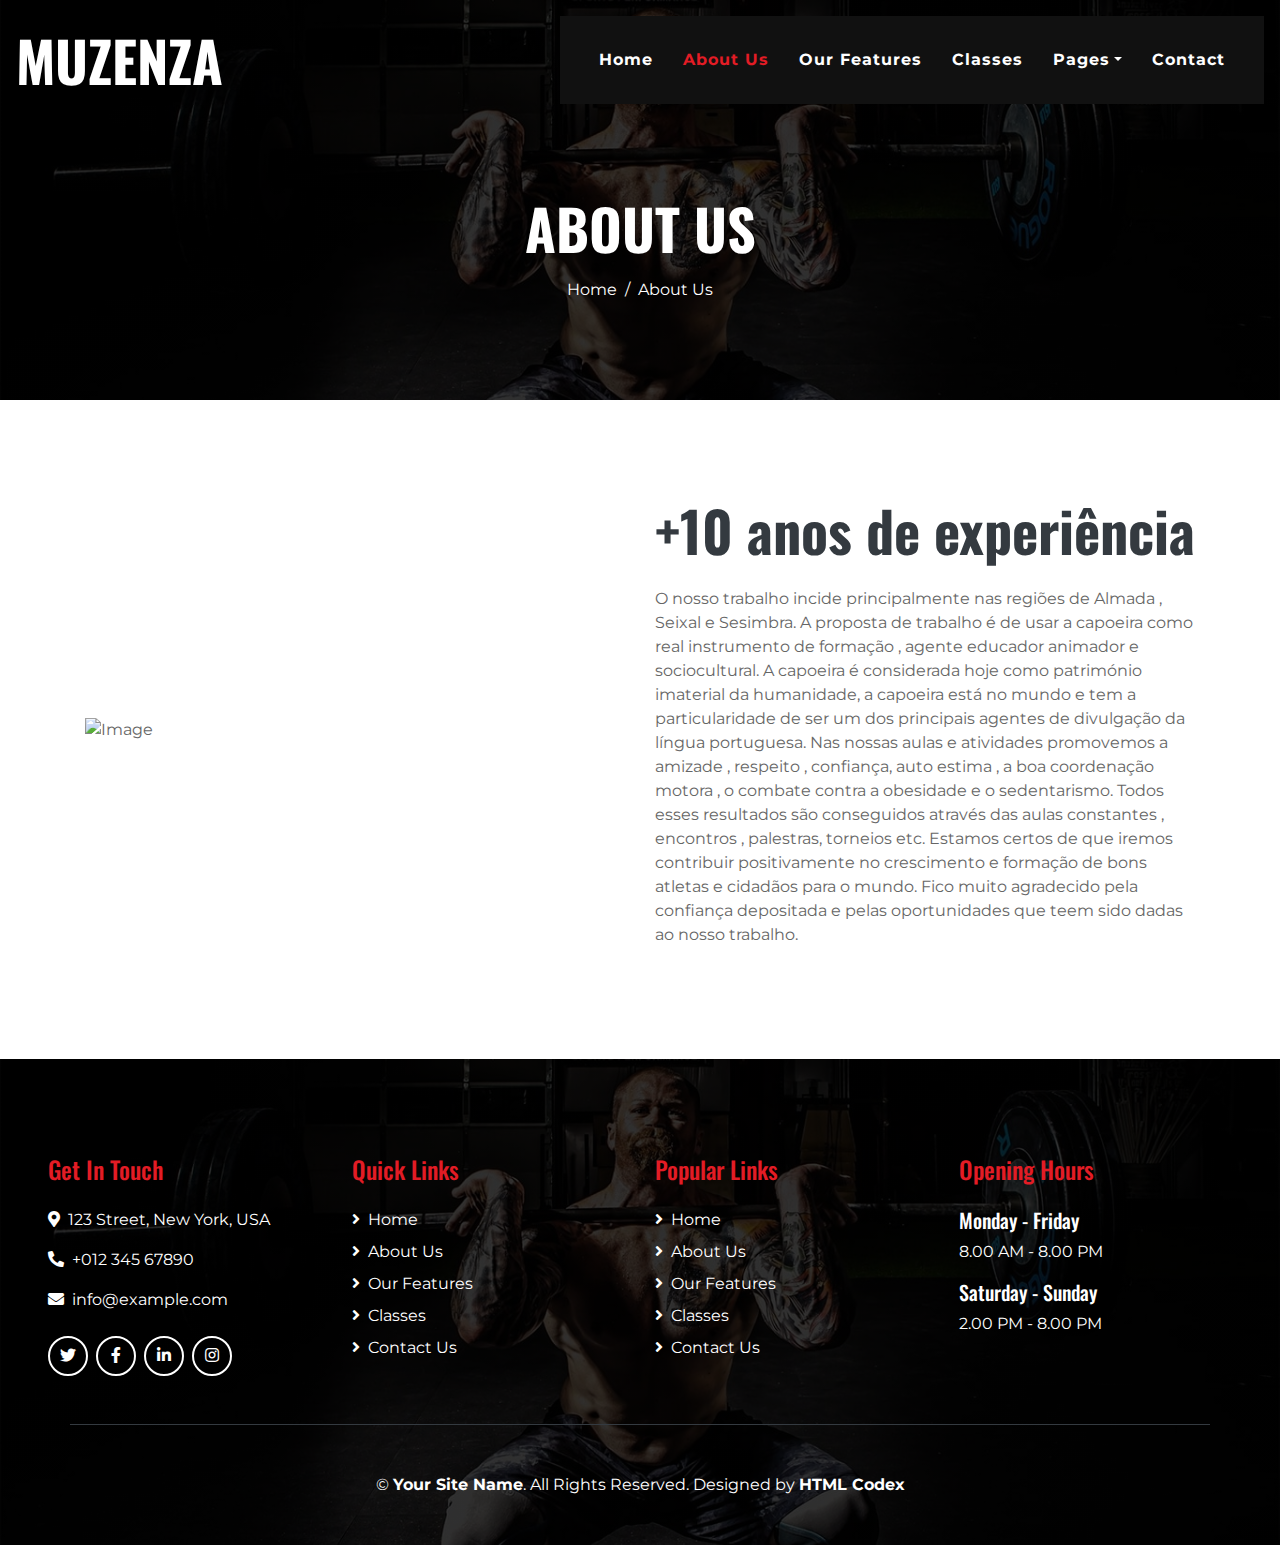
==== commit 67d688b6: "Ajustes9Mai" ====
--- a/about.html
+++ b/about.html
@@ -3,7 +3,7 @@
 
 <head>
     <meta charset="utf-8">
-    <title>Gymnast - Gym Website Template</title>
+    <title>Muzenza - Margem Sul do Tejo - About us</title>
     <meta content="width=device-width, initial-scale=1.0" name="viewport">
     <meta content="Free Website Template" name="keywords">
     <meta content="Free Website Template" name="description">
@@ -26,7 +26,7 @@
     <div class="container-fluid p-0 nav-bar">
         <nav class="navbar navbar-expand-lg bg-none navbar-dark py-3">
             <a href="" class="navbar-brand">
-                <h1 class="m-0 display-4 font-weight-bold text-uppercase text-white">Gymnast</h1>
+                <h1 class="m-0 display-4 font-weight-bold text-uppercase text-white">Muzenza</h1>
             </a>
             <button type="button" class="navbar-toggler" data-toggle="collapse" data-target="#navbarCollapse">
                 <span class="navbar-toggler-icon"></span>
@@ -70,138 +70,29 @@
     <div class="container py-5">
         <div class="row align-items-center">
             <div class="col-lg-6">
-                <img class="img-fluid mb-4 mb-lg-0" src="img/about.jpg" alt="Image">
+                <img class="img-fluid mb-4 mb-lg-0" src="img/about_us.jpg" alt="Image">
             </div>
             <div class="col-lg-6">
-                <h2 class="display-4 font-weight-bold mb-4">10 Years Experience</h2>
-                <p>Labore vero lorem eos sed aliquy ipsum aliquy sed. Vero dolore dolore takima ipsum lorem rebum</p>
-                <div class="row py-2">
-                    <div class="col-sm-6">
-                        <i class="flaticon-barbell display-2 text-primary"></i>
-                        <h4 class="font-weight-bold">Certified GYM Center</h4>
-                        <p>Ipsum sanctu dolor ipsum dolore sit et kasd duo</p>
-                    </div>
-                    <div class="col-sm-6">
-                        <i class="flaticon-medal display-2 text-primary"></i>
-                        <h4 class="font-weight-bold">Award Winning</h4>
-                        <p>Ipsum sanctu dolor ipsum dolore sit et kasd duo</p>
-                    </div>
-                </div>
-                <a href="" class="btn btn-lg px-4 btn-outline-primary">Learn More</a>
+                <h2 class="display-4 font-weight-bold mb-4">+10 anos de experiência</h2>
+                <p>O nosso trabalho incide principalmente nas regiões de Almada , Seixal e Sesimbra.
+                    A proposta de trabalho é de usar a capoeira como real instrumento de formação , agente educador animador e sociocultural.
+                    A capoeira é considerada hoje como património imaterial da humanidade, a capoeira está no mundo e tem a particularidade de ser um dos principais agentes de divulgação da língua portuguesa.
+                    Nas nossas aulas e atividades promovemos a amizade , respeito , confiança,  auto estima , a boa coordenação motora , o combate contra a obesidade e o sedentarismo.
+                    Todos esses resultados são  conseguidos através das aulas constantes , encontros , palestras, torneios etc.
+                    Estamos certos de que iremos contribuir positivamente no crescimento e formação de bons atletas e cidadãos para o mundo.
+                    Fico muito agradecido  pela confiança depositada e pelas oportunidades que teem sido dadas ao nosso trabalho.</p>
+                
+
             </div>
         </div>
     </div>
     <!-- About End -->
 
 
-    <!-- Features Start -->
-    <div class="container-fluid my-5">
-        <div class="row">
-            <div class="col-lg-4 p-0">
-                <div class="d-flex align-items-center bg-secondary text-white px-5" style="min-height: 300px;">
-                    <i class="flaticon-training display-3 text-primary mr-3"></i>
-                    <div class="">
-                        <h2 class="text-white mb-3">Progression</h2>
-                        <p>Lorem ipsum dolor sit amet, consectetur adipiscing elit. Sed eu suscipit orci velit id libero
-                        </p>
-                    </div>
-                </div>
-            </div>
-            <div class="col-lg-4 p-0">
-                <div class="d-flex align-items-center bg-primary text-white px-5" style="min-height: 300px;">
-                    <i class="flaticon-weightlifting display-3 text-secondary mr-3"></i>
-                    <div class="">
-                        <h2 class="text-white mb-3">Workout</h2>
-                        <p>Lorem ipsum dolor sit amet, consectetur adipiscing elit. Sed eu suscipit orci velit id libero
-                        </p>
-                    </div>
-                </div>
-            </div>
-            <div class="col-lg-4 p-0">
-                <div class="d-flex align-items-center bg-secondary text-white px-5" style="min-height: 300px;">
-                    <i class="flaticon-treadmill display-3 text-primary mr-3"></i>
-                    <div class="">
-                        <h2 class="text-white mb-3">Nutrition</h2>
-                        <p>Lorem ipsum dolor sit amet, consectetur adipiscing elit. Sed eu suscipit orci velit id libero
-                        </p>
-                    </div>
-                </div>
-            </div>
-        </div>
-    </div>
-    <!-- Features End -->
+    
 
 
-    <!-- Team Start -->
-    <div class="container pt-5 team">
-        <div class="d-flex flex-column text-center mb-5">
-            <h4 class="text-primary font-weight-bold">Our Trainers</h4>
-            <h4 class="display-4 font-weight-bold">Meet Our Expert Trainers</h4>
-        </div>
-        <div class="row">
-            <div class="col-lg-3 col-md-6 mb-5">
-                <div class="card border-0 bg-secondary text-center text-white">
-                    <img class="card-img-top" src="img/team-1.jpg" alt="">
-                    <div class="card-social d-flex align-items-center justify-content-center">
-                        <a class="btn btn-outline-light rounded-circle text-center mr-2 px-0" style="width: 40px; height: 40px;" href="#"><i class="fab fa-twitter"></i></a>
-                        <a class="btn btn-outline-light rounded-circle text-center mr-2 px-0" style="width: 40px; height: 40px;" href="#"><i class="fab fa-facebook-f"></i></a>
-                        <a class="btn btn-outline-light rounded-circle text-center mr-2 px-0" style="width: 40px; height: 40px;" href="#"><i class="fab fa-linkedin-in"></i></a>
-                        <a class="btn btn-outline-light rounded-circle text-center mr-2 px-0" style="width: 40px; height: 40px;" href="#"><i class="fab fa-instagram"></i></a>
-                    </div>
-                    <div class="card-body bg-secondary">
-                        <h4 class="card-title text-primary">Trainer Name</h4>
-                        <p class="card-text">Trainer</p>
-                    </div>
-                </div>
-            </div>
-            <div class="col-lg-3 col-md-6 mb-5">
-                <div class="card border-0 bg-secondary text-center text-white">
-                    <img class="card-img-top" src="img/team-2.jpg" alt="">
-                    <div class="card-social d-flex align-items-center justify-content-center">
-                        <a class="btn btn-outline-light rounded-circle text-center mr-2 px-0" style="width: 40px; height: 40px;" href="#"><i class="fab fa-twitter"></i></a>
-                        <a class="btn btn-outline-light rounded-circle text-center mr-2 px-0" style="width: 40px; height: 40px;" href="#"><i class="fab fa-facebook-f"></i></a>
-                        <a class="btn btn-outline-light rounded-circle text-center mr-2 px-0" style="width: 40px; height: 40px;" href="#"><i class="fab fa-linkedin-in"></i></a>
-                        <a class="btn btn-outline-light rounded-circle text-center mr-2 px-0" style="width: 40px; height: 40px;" href="#"><i class="fab fa-instagram"></i></a>
-                    </div>
-                    <div class="card-body bg-secondary">
-                        <h4 class="card-title text-primary">Trainer Name</h4>
-                        <p class="card-text">Trainer</p>
-                    </div>
-                </div>
-            </div>
-            <div class="col-lg-3 col-md-6 mb-5">
-                <div class="card border-0 bg-secondary text-center text-white">
-                    <img class="card-img-top" src="img/team-3.jpg" alt="">
-                    <div class="card-social d-flex align-items-center justify-content-center">
-                        <a class="btn btn-outline-light rounded-circle text-center mr-2 px-0" style="width: 40px; height: 40px;" href="#"><i class="fab fa-twitter"></i></a>
-                        <a class="btn btn-outline-light rounded-circle text-center mr-2 px-0" style="width: 40px; height: 40px;" href="#"><i class="fab fa-facebook-f"></i></a>
-                        <a class="btn btn-outline-light rounded-circle text-center mr-2 px-0" style="width: 40px; height: 40px;" href="#"><i class="fab fa-linkedin-in"></i></a>
-                        <a class="btn btn-outline-light rounded-circle text-center mr-2 px-0" style="width: 40px; height: 40px;" href="#"><i class="fab fa-instagram"></i></a>
-                    </div>
-                    <div class="card-body bg-secondary">
-                        <h4 class="card-title text-primary">Trainer Name</h4>
-                        <p class="card-text">Trainer</p>
-                    </div>
-                </div>
-            </div>
-            <div class="col-lg-3 col-md-6 mb-5">
-                <div class="card border-0 bg-secondary text-center text-white">
-                    <img class="card-img-top" src="img/team-4.jpg" alt="">
-                    <div class="card-social d-flex align-items-center justify-content-center">
-                        <a class="btn btn-outline-light rounded-circle text-center mr-2 px-0" style="width: 40px; height: 40px;" href="#"><i class="fab fa-twitter"></i></a>
-                        <a class="btn btn-outline-light rounded-circle text-center mr-2 px-0" style="width: 40px; height: 40px;" href="#"><i class="fab fa-facebook-f"></i></a>
-                        <a class="btn btn-outline-light rounded-circle text-center mr-2 px-0" style="width: 40px; height: 40px;" href="#"><i class="fab fa-linkedin-in"></i></a>
-                        <a class="btn btn-outline-light rounded-circle text-center mr-2 px-0" style="width: 40px; height: 40px;" href="#"><i class="fab fa-instagram"></i></a>
-                    </div>
-                    <div class="card-body bg-secondary">
-                        <h4 class="card-title text-primary">Trainer Name</h4>
-                        <p class="card-text">Trainer</p>
-                    </div>
-                </div>
-            </div>
-        </div>
-    </div>
-    <!-- Team End -->
+    
 
 
     <!-- Footer Start -->
--- a/lib/flaticon/font/flaticon.css
+++ b/lib/flaticon/font/flaticon.css
@@ -24,10 +24,10 @@
 
 [class^="flaticon-"]:before, [class*=" flaticon-"]:before,
 [class^="flaticon-"]:after, [class*=" flaticon-"]:after {   
-  font-family: Flaticon;
-        font-size: 20px;
-font-style: normal;
-margin-left: 20px;
+   font-family: Flaticon;
+   font-size: 20px;
+   font-style: normal;
+   margin-left: 20px;
 }
 
 .flaticon-barbell:before { content: "\f100"; }
--- a/css/style.min.css
+++ b/css/style.min.css
@@ -3,4 +3,4 @@
  * Copyright 2011-2020 The Bootstrap Authors
  * Copyright 2011-2020 Twitter, Inc.
  * Licensed under MIT (https://github.com/twbs/bootstrap/blob/main/LICENSE)
- */:root{--blue:#007bff;--indigo:#6610f2;--purple:#6f42c1;--pink:#e83e8c;--red:#dc3545;--orange:#fd7e14;--yellow:#ffc107;--green:#28a745;--teal:#20c997;--cyan:#17a2b8;--white:#fff;--gray:#6c757d;--gray-dark:#343a40;--primary:#E31C25;--secondary:#111111;--success:#28a745;--info:#17a2b8;--warning:#ffc107;--danger:#dc3545;--light:#ffffff;--dark:#343a40;--breakpoint-xs:0;--breakpoint-sm:576px;--breakpoint-md:768px;--breakpoint-lg:992px;--breakpoint-xl:1200px;--font-family-sans-serif:"Montserrat",sans-serif;--font-family-monospace:SFMono-Regular,Menlo,Monaco,Consolas,"Liberation Mono","Courier New",monospace}*,::after,::before{box-sizing:border-box}html{font-family:sans-serif;line-height:1.15;-webkit-text-size-adjust:100%;-webkit-tap-highlight-color:transparent}article,aside,figcaption,figure,footer,header,hgroup,main,nav,section{display:block}body{margin:0;font-family:Montserrat,sans-serif;font-size:1rem;font-weight:400;line-height:1.5;color:#666;text-align:left;background-color:#fff}[tabindex="-1"]:focus:not(:focus-visible){outline:0!important}hr{box-sizing:content-box;height:0;overflow:visible}h1,h2,h3,h4,h5,h6{margin-top:0;margin-bottom:.5rem}p{margin-top:0;margin-bottom:1rem}abbr[data-original-title],abbr[title]{text-decoration:underline;text-decoration:underline dotted;cursor:help;border-bottom:0;text-decoration-skip-ink:none}address{margin-bottom:1rem;font-style:normal;line-height:inherit}dl,ol,ul{margin-top:0;margin-bottom:1rem}ol ol,ol ul,ul ol,ul ul{margin-bottom:0}dt{font-weight:700}dd{margin-bottom:.5rem;margin-left:0}blockquote{margin:0 0 1rem}b,strong{font-weight:bolder}small{font-size:80%}sub,sup{position:relative;font-size:75%;line-height:0;vertical-align:baseline}sub{bottom:-.25em}sup{top:-.5em}a{color:#e31c25;text-decoration:none;background-color:transparent}a:hover{color:#9f141a;text-decoration:underline}a:not([href]):not([class]){color:inherit;text-decoration:none}a:not([href]):not([class]):hover{color:inherit;text-decoration:none}code,kbd,pre,samp{font-family:SFMono-Regular,Menlo,Monaco,Consolas,"Liberation Mono","Courier New",monospace;font-size:1em}pre{margin-top:0;margin-bottom:1rem;overflow:auto;-ms-overflow-style:scrollbar}figure{margin:0 0 1rem}img{vertical-align:middle;border-style:none}svg{overflow:hidden;vertical-align:middle}table{border-collapse:collapse}caption{padding-top:.75rem;padding-bottom:.75rem;color:#6c757d;text-align:left;caption-side:bottom}th{text-align:inherit;text-align:-webkit-match-parent}label{display:inline-block;margin-bottom:.5rem}button{border-radius:0}button:focus{outline:1px dotted;outline:5px auto -webkit-focus-ring-color}button,input,optgroup,select,textarea{margin:0;font-family:inherit;font-size:inherit;line-height:inherit}button,input{overflow:visible}button,select{text-transform:none}[role=button]{cursor:pointer}select{word-wrap:normal}[type=button],[type=reset],[type=submit],button{-webkit-appearance:button}[type=button]:not(:disabled),[type=reset]:not(:disabled),[type=submit]:not(:disabled),button:not(:disabled){cursor:pointer}[type=button]::-moz-focus-inner,[type=reset]::-moz-focus-inner,[type=submit]::-moz-focus-inner,button::-moz-focus-inner{padding:0;border-style:none}input[type=checkbox],input[type=radio]{box-sizing:border-box;padding:0}textarea{overflow:auto;resize:vertical}fieldset{min-width:0;padding:0;margin:0;border:0}legend{display:block;width:100%;max-width:100%;padding:0;margin-bottom:.5rem;font-size:1.5rem;line-height:inherit;color:inherit;white-space:normal}@media (max-width:1200px){legend{font-size:calc(1.275rem + .3vw)}}progress{vertical-align:baseline}[type=number]::-webkit-inner-spin-button,[type=number]::-webkit-outer-spin-button{height:auto}[type=search]{outline-offset:-2px;-webkit-appearance:none}[type=search]::-webkit-search-decoration{-webkit-appearance:none}::-webkit-file-upload-button{font:inherit;-webkit-appearance:button}output{display:inline-block}summary{display:list-item;cursor:pointer}template{display:none}[hidden]{display:none!important}.h1,.h2,.h3,.h4,.h5,.h6,h1,h2,h3,h4,h5,h6{margin-bottom:.5rem;font-family:Oswald,sans-serif;font-weight:500;line-height:1.2;color:#343a40}.h1,h1{font-size:2.5rem}@media (max-width:1200px){.h1,h1{font-size:calc(1.375rem + 1.5vw)}}.h2,h2{font-size:2rem}@media (max-width:1200px){.h2,h2{font-size:calc(1.325rem + .9vw)}}.h3,h3{font-size:1.75rem}@media (max-width:1200px){.h3,h3{font-size:calc(1.3rem + .6vw)}}.h4,h4{font-size:1.5rem}@media (max-width:1200px){.h4,h4{font-size:calc(1.275rem + .3vw)}}.h5,h5{font-size:1.25rem}.h6,h6{font-size:1rem}.lead{font-size:1.25rem;font-weight:300}.display-1{font-size:6rem;font-weight:300;line-height:1.2}@media (max-width:1200px){.display-1{font-size:calc(1.725rem + 5.7vw)}}.display-2{font-size:5.5rem;font-weight:300;line-height:1.2}@media (max-width:1200px){.display-2{font-size:calc(1.675rem + 5.1vw)}}.display-3{font-size:4.5rem;font-weight:300;line-height:1.2}@media (max-width:1200px){.display-3{font-size:calc(1.575rem + 3.9vw)}}.display-4{font-size:3.5rem;font-weight:300;line-height:1.2}@media (max-width:1200px){.display-4{font-size:calc(1.475rem + 2.7vw)}}hr{margin-top:1rem;margin-bottom:1rem;border:0;border-top:1px solid rgba(0,0,0,.1)}.small,small{font-size:80%;font-weight:400}.mark,mark{padding:.2em;background-color:#fcf8e3}.list-unstyled{padding-left:0;list-style:none}.list-inline{padding-left:0;list-style:none}.list-inline-item{display:inline-block}.list-inline-item:not(:last-child){margin-right:.5rem}.initialism{font-size:90%;text-transform:uppercase}.blockquote{margin-bottom:1rem;font-size:1.25rem}.blockquote-footer{display:block;font-size:80%;color:#6c757d}.blockquote-footer::before{content:"— "}.img-fluid{max-width:100%;height:auto}.img-thumbnail{padding:.25rem;background-color:#fff;border:1px solid #dee2e6;max-width:100%;height:auto}.figure{display:inline-block}.figure-img{margin-bottom:.5rem;line-height:1}.figure-caption{font-size:90%;color:#6c757d}code{font-size:87.5%;color:#e83e8c;word-wrap:break-word}a>code{color:inherit}kbd{padding:.2rem .4rem;font-size:87.5%;color:#fff;background-color:#212529}kbd kbd{padding:0;font-size:100%;font-weight:700}pre{display:block;font-size:87.5%;color:#212529}pre code{font-size:inherit;color:inherit;word-break:normal}.pre-scrollable{max-height:340px;overflow-y:scroll}.container,.container-fluid,.container-lg,.container-md,.container-sm,.container-xl{width:100%;padding-right:15px;padding-left:15px;margin-right:auto;margin-left:auto}@media (min-width:576px){.container,.container-sm{max-width:540px}}@media (min-width:768px){.container,.container-md,.container-sm{max-width:720px}}@media (min-width:992px){.container,.container-lg,.container-md,.container-sm{max-width:960px}}@media (min-width:1200px){.container,.container-lg,.container-md,.container-sm,.container-xl{max-width:1140px}}.row{display:flex;flex-wrap:wrap;margin-right:-15px;margin-left:-15px}.no-gutters{margin-right:0;margin-left:0}.no-gutters>.col,.no-gutters>[class*=col-]{padding-right:0;padding-left:0}.col,.col-1,.col-10,.col-11,.col-12,.col-2,.col-3,.col-4,.col-5,.col-6,.col-7,.col-8,.col-9,.col-auto,.col-lg,.col-lg-1,.col-lg-10,.col-lg-11,.col-lg-12,.col-lg-2,.col-lg-3,.col-lg-4,.col-lg-5,.col-lg-6,.col-lg-7,.col-lg-8,.col-lg-9,.col-lg-auto,.col-md,.col-md-1,.col-md-10,.col-md-11,.col-md-12,.col-md-2,.col-md-3,.col-md-4,.col-md-5,.col-md-6,.col-md-7,.col-md-8,.col-md-9,.col-md-auto,.col-sm,.col-sm-1,.col-sm-10,.col-sm-11,.col-sm-12,.col-sm-2,.col-sm-3,.col-sm-4,.col-sm-5,.col-sm-6,.col-sm-7,.col-sm-8,.col-sm-9,.col-sm-auto,.col-xl,.col-xl-1,.col-xl-10,.col-xl-11,.col-xl-12,.col-xl-2,.col-xl-3,.col-xl-4,.col-xl-5,.col-xl-6,.col-xl-7,.col-xl-8,.col-xl-9,.col-xl-auto{position:relative;width:100%;padding-right:15px;padding-left:15px}.col{flex-basis:0;flex-grow:1;max-width:100%}.row-cols-1>*{flex:0 0 100%;max-width:100%}.row-cols-2>*{flex:0 0 50%;max-width:50%}.row-cols-3>*{flex:0 0 33.3333333333%;max-width:33.3333333333%}.row-cols-4>*{flex:0 0 25%;max-width:25%}.row-cols-5>*{flex:0 0 20%;max-width:20%}.row-cols-6>*{flex:0 0 16.6666666667%;max-width:16.6666666667%}.col-auto{flex:0 0 auto;width:auto;max-width:100%}.col-1{flex:0 0 8.3333333333%;max-width:8.3333333333%}.col-2{flex:0 0 16.6666666667%;max-width:16.6666666667%}.col-3{flex:0 0 25%;max-width:25%}.col-4{flex:0 0 33.3333333333%;max-width:33.3333333333%}.col-5{flex:0 0 41.6666666667%;max-width:41.6666666667%}.col-6{flex:0 0 50%;max-width:50%}.col-7{flex:0 0 58.3333333333%;max-width:58.3333333333%}.col-8{flex:0 0 66.6666666667%;max-width:66.6666666667%}.col-9{flex:0 0 75%;max-width:75%}.col-10{flex:0 0 83.3333333333%;max-width:83.3333333333%}.col-11{flex:0 0 91.6666666667%;max-width:91.6666666667%}.col-12{flex:0 0 100%;max-width:100%}.order-first{order:-1}.order-last{order:13}.order-0{order:0}.order-1{order:1}.order-2{order:2}.order-3{order:3}.order-4{order:4}.order-5{order:5}.order-6{order:6}.order-7{order:7}.order-8{order:8}.order-9{order:9}.order-10{order:10}.order-11{order:11}.order-12{order:12}.offset-1{margin-left:8.3333333333%}.offset-2{margin-left:16.6666666667%}.offset-3{margin-left:25%}.offset-4{margin-left:33.3333333333%}.offset-5{margin-left:41.6666666667%}.offset-6{margin-left:50%}.offset-7{margin-left:58.3333333333%}.offset-8{margin-left:66.6666666667%}.offset-9{margin-left:75%}.offset-10{margin-left:83.3333333333%}.offset-11{margin-left:91.6666666667%}@media (min-width:576px){.col-sm{flex-basis:0;flex-grow:1;max-width:100%}.row-cols-sm-1>*{flex:0 0 100%;max-width:100%}.row-cols-sm-2>*{flex:0 0 50%;max-width:50%}.row-cols-sm-3>*{flex:0 0 33.3333333333%;max-width:33.3333333333%}.row-cols-sm-4>*{flex:0 0 25%;max-width:25%}.row-cols-sm-5>*{flex:0 0 20%;max-width:20%}.row-cols-sm-6>*{flex:0 0 16.6666666667%;max-width:16.6666666667%}.col-sm-auto{flex:0 0 auto;width:auto;max-width:100%}.col-sm-1{flex:0 0 8.3333333333%;max-width:8.3333333333%}.col-sm-2{flex:0 0 16.6666666667%;max-width:16.6666666667%}.col-sm-3{flex:0 0 25%;max-width:25%}.col-sm-4{flex:0 0 33.3333333333%;max-width:33.3333333333%}.col-sm-5{flex:0 0 41.6666666667%;max-width:41.6666666667%}.col-sm-6{flex:0 0 50%;max-width:50%}.col-sm-7{flex:0 0 58.3333333333%;max-width:58.3333333333%}.col-sm-8{flex:0 0 66.6666666667%;max-width:66.6666666667%}.col-sm-9{flex:0 0 75%;max-width:75%}.col-sm-10{flex:0 0 83.3333333333%;max-width:83.3333333333%}.col-sm-11{flex:0 0 91.6666666667%;max-width:91.6666666667%}.col-sm-12{flex:0 0 100%;max-width:100%}.order-sm-first{order:-1}.order-sm-last{order:13}.order-sm-0{order:0}.order-sm-1{order:1}.order-sm-2{order:2}.order-sm-3{order:3}.order-sm-4{order:4}.order-sm-5{order:5}.order-sm-6{order:6}.order-sm-7{order:7}.order-sm-8{order:8}.order-sm-9{order:9}.order-sm-10{order:10}.order-sm-11{order:11}.order-sm-12{order:12}.offset-sm-0{margin-left:0}.offset-sm-1{margin-left:8.3333333333%}.offset-sm-2{margin-left:16.6666666667%}.offset-sm-3{margin-left:25%}.offset-sm-4{margin-left:33.3333333333%}.offset-sm-5{margin-left:41.6666666667%}.offset-sm-6{margin-left:50%}.offset-sm-7{margin-left:58.3333333333%}.offset-sm-8{margin-left:66.6666666667%}.offset-sm-9{margin-left:75%}.offset-sm-10{margin-left:83.3333333333%}.offset-sm-11{margin-left:91.6666666667%}}@media (min-width:768px){.col-md{flex-basis:0;flex-grow:1;max-width:100%}.row-cols-md-1>*{flex:0 0 100%;max-width:100%}.row-cols-md-2>*{flex:0 0 50%;max-width:50%}.row-cols-md-3>*{flex:0 0 33.3333333333%;max-width:33.3333333333%}.row-cols-md-4>*{flex:0 0 25%;max-width:25%}.row-cols-md-5>*{flex:0 0 20%;max-width:20%}.row-cols-md-6>*{flex:0 0 16.6666666667%;max-width:16.6666666667%}.col-md-auto{flex:0 0 auto;width:auto;max-width:100%}.col-md-1{flex:0 0 8.3333333333%;max-width:8.3333333333%}.col-md-2{flex:0 0 16.6666666667%;max-width:16.6666666667%}.col-md-3{flex:0 0 25%;max-width:25%}.col-md-4{flex:0 0 33.3333333333%;max-width:33.3333333333%}.col-md-5{flex:0 0 41.6666666667%;max-width:41.6666666667%}.col-md-6{flex:0 0 50%;max-width:50%}.col-md-7{flex:0 0 58.3333333333%;max-width:58.3333333333%}.col-md-8{flex:0 0 66.6666666667%;max-width:66.6666666667%}.col-md-9{flex:0 0 75%;max-width:75%}.col-md-10{flex:0 0 83.3333333333%;max-width:83.3333333333%}.col-md-11{flex:0 0 91.6666666667%;max-width:91.6666666667%}.col-md-12{flex:0 0 100%;max-width:100%}.order-md-first{order:-1}.order-md-last{order:13}.order-md-0{order:0}.order-md-1{order:1}.order-md-2{order:2}.order-md-3{order:3}.order-md-4{order:4}.order-md-5{order:5}.order-md-6{order:6}.order-md-7{order:7}.order-md-8{order:8}.order-md-9{order:9}.order-md-10{order:10}.order-md-11{order:11}.order-md-12{order:12}.offset-md-0{margin-left:0}.offset-md-1{margin-left:8.3333333333%}.offset-md-2{margin-left:16.6666666667%}.offset-md-3{margin-left:25%}.offset-md-4{margin-left:33.3333333333%}.offset-md-5{margin-left:41.6666666667%}.offset-md-6{margin-left:50%}.offset-md-7{margin-left:58.3333333333%}.offset-md-8{margin-left:66.6666666667%}.offset-md-9{margin-left:75%}.offset-md-10{margin-left:83.3333333333%}.offset-md-11{margin-left:91.6666666667%}}@media (min-width:992px){.col-lg{flex-basis:0;flex-grow:1;max-width:100%}.row-cols-lg-1>*{flex:0 0 100%;max-width:100%}.row-cols-lg-2>*{flex:0 0 50%;max-width:50%}.row-cols-lg-3>*{flex:0 0 33.3333333333%;max-width:33.3333333333%}.row-cols-lg-4>*{flex:0 0 25%;max-width:25%}.row-cols-lg-5>*{flex:0 0 20%;max-width:20%}.row-cols-lg-6>*{flex:0 0 16.6666666667%;max-width:16.6666666667%}.col-lg-auto{flex:0 0 auto;width:auto;max-width:100%}.col-lg-1{flex:0 0 8.3333333333%;max-width:8.3333333333%}.col-lg-2{flex:0 0 16.6666666667%;max-width:16.6666666667%}.col-lg-3{flex:0 0 25%;max-width:25%}.col-lg-4{flex:0 0 33.3333333333%;max-width:33.3333333333%}.col-lg-5{flex:0 0 41.6666666667%;max-width:41.6666666667%}.col-lg-6{flex:0 0 50%;max-width:50%}.col-lg-7{flex:0 0 58.3333333333%;max-width:58.3333333333%}.col-lg-8{flex:0 0 66.6666666667%;max-width:66.6666666667%}.col-lg-9{flex:0 0 75%;max-width:75%}.col-lg-10{flex:0 0 83.3333333333%;max-width:83.3333333333%}.col-lg-11{flex:0 0 91.6666666667%;max-width:91.6666666667%}.col-lg-12{flex:0 0 100%;max-width:100%}.order-lg-first{order:-1}.order-lg-last{order:13}.order-lg-0{order:0}.order-lg-1{order:1}.order-lg-2{order:2}.order-lg-3{order:3}.order-lg-4{order:4}.order-lg-5{order:5}.order-lg-6{order:6}.order-lg-7{order:7}.order-lg-8{order:8}.order-lg-9{order:9}.order-lg-10{order:10}.order-lg-11{order:11}.order-lg-12{order:12}.offset-lg-0{margin-left:0}.offset-lg-1{margin-left:8.3333333333%}.offset-lg-2{margin-left:16.6666666667%}.offset-lg-3{margin-left:25%}.offset-lg-4{margin-left:33.3333333333%}.offset-lg-5{margin-left:41.6666666667%}.offset-lg-6{margin-left:50%}.offset-lg-7{margin-left:58.3333333333%}.offset-lg-8{margin-left:66.6666666667%}.offset-lg-9{margin-left:75%}.offset-lg-10{margin-left:83.3333333333%}.offset-lg-11{margin-left:91.6666666667%}}@media (min-width:1200px){.col-xl{flex-basis:0;flex-grow:1;max-width:100%}.row-cols-xl-1>*{flex:0 0 100%;max-width:100%}.row-cols-xl-2>*{flex:0 0 50%;max-width:50%}.row-cols-xl-3>*{flex:0 0 33.3333333333%;max-width:33.3333333333%}.row-cols-xl-4>*{flex:0 0 25%;max-width:25%}.row-cols-xl-5>*{flex:0 0 20%;max-width:20%}.row-cols-xl-6>*{flex:0 0 16.6666666667%;max-width:16.6666666667%}.col-xl-auto{flex:0 0 auto;width:auto;max-width:100%}.col-xl-1{flex:0 0 8.3333333333%;max-width:8.3333333333%}.col-xl-2{flex:0 0 16.6666666667%;max-width:16.6666666667%}.col-xl-3{flex:0 0 25%;max-width:25%}.col-xl-4{flex:0 0 33.3333333333%;max-width:33.3333333333%}.col-xl-5{flex:0 0 41.6666666667%;max-width:41.6666666667%}.col-xl-6{flex:0 0 50%;max-width:50%}.col-xl-7{flex:0 0 58.3333333333%;max-width:58.3333333333%}.col-xl-8{flex:0 0 66.6666666667%;max-width:66.6666666667%}.col-xl-9{flex:0 0 75%;max-width:75%}.col-xl-10{flex:0 0 83.3333333333%;max-width:83.3333333333%}.col-xl-11{flex:0 0 91.6666666667%;max-width:91.6666666667%}.col-xl-12{flex:0 0 100%;max-width:100%}.order-xl-first{order:-1}.order-xl-last{order:13}.order-xl-0{order:0}.order-xl-1{order:1}.order-xl-2{order:2}.order-xl-3{order:3}.order-xl-4{order:4}.order-xl-5{order:5}.order-xl-6{order:6}.order-xl-7{order:7}.order-xl-8{order:8}.order-xl-9{order:9}.order-xl-10{order:10}.order-xl-11{order:11}.order-xl-12{order:12}.offset-xl-0{margin-left:0}.offset-xl-1{margin-left:8.3333333333%}.offset-xl-2{margin-left:16.6666666667%}.offset-xl-3{margin-left:25%}.offset-xl-4{margin-left:33.3333333333%}.offset-xl-5{margin-left:41.6666666667%}.offset-xl-6{margin-left:50%}.offset-xl-7{margin-left:58.3333333333%}.offset-xl-8{margin-left:66.6666666667%}.offset-xl-9{margin-left:75%}.offset-xl-10{margin-left:83.3333333333%}.offset-xl-11{margin-left:91.6666666667%}}.table{width:100%;margin-bottom:1rem;color:#666}.table td,.table th{padding:.75rem;vertical-align:top;border-top:1px solid #dee2e6}.table thead th{vertical-align:bottom;border-bottom:2px solid #dee2e6}.table tbody+tbody{border-top:2px solid #dee2e6}.table-sm td,.table-sm th{padding:.3rem}.table-bordered{border:1px solid #dee2e6}.table-bordered td,.table-bordered th{border:1px solid #dee2e6}.table-bordered thead td,.table-bordered thead th{border-bottom-width:2px}.table-borderless tbody+tbody,.table-borderless td,.table-borderless th,.table-borderless thead th{border:0}.table-striped tbody tr:nth-of-type(odd){background-color:rgba(0,0,0,.05)}.table-hover tbody tr:hover{color:#666;background-color:rgba(0,0,0,.075)}.table-primary,.table-primary>td,.table-primary>th{background-color:#f7bfc2}.table-primary tbody+tbody,.table-primary td,.table-primary th,.table-primary thead th{border-color:#f0898e}.table-hover .table-primary:hover{background-color:#f4a8ac}.table-hover .table-primary:hover>td,.table-hover .table-primary:hover>th{background-color:#f4a8ac}.table-secondary,.table-secondary>td,.table-secondary>th{background-color:#bcbcbc}.table-secondary tbody+tbody,.table-secondary td,.table-secondary th,.table-secondary thead th{border-color:#838383}.table-hover .table-secondary:hover{background-color:#afafaf}.table-hover .table-secondary:hover>td,.table-hover .table-secondary:hover>th{background-color:#afafaf}.table-success,.table-success>td,.table-success>th{background-color:#c3e6cb}.table-success tbody+tbody,.table-success td,.table-success th,.table-success thead th{border-color:#8fd19e}.table-hover .table-success:hover{background-color:#b1dfbb}.table-hover .table-success:hover>td,.table-hover .table-success:hover>th{background-color:#b1dfbb}.table-info,.table-info>td,.table-info>th{background-color:#bee5eb}.table-info tbody+tbody,.table-info td,.table-info th,.table-info thead th{border-color:#86cfda}.table-hover .table-info:hover{background-color:#abdde5}.table-hover .table-info:hover>td,.table-hover .table-info:hover>th{background-color:#abdde5}.table-warning,.table-warning>td,.table-warning>th{background-color:#ffeeba}.table-warning tbody+tbody,.table-warning td,.table-warning th,.table-warning thead th{border-color:#ffdf7e}.table-hover .table-warning:hover{background-color:#ffe8a1}.table-hover .table-warning:hover>td,.table-hover .table-warning:hover>th{background-color:#ffe8a1}.table-danger,.table-danger>td,.table-danger>th{background-color:#f5c6cb}.table-danger tbody+tbody,.table-danger td,.table-danger th,.table-danger thead th{border-color:#ed969e}.table-hover .table-danger:hover{background-color:#f1b0b7}.table-hover .table-danger:hover>td,.table-hover .table-danger:hover>th{background-color:#f1b0b7}.table-light,.table-light>td,.table-light>th{background-color:#fff}.table-light tbody+tbody,.table-light td,.table-light th,.table-light thead th{border-color:#fff}.table-hover .table-light:hover{background-color:#f2f2f2}.table-hover .table-light:hover>td,.table-hover .table-light:hover>th{background-color:#f2f2f2}.table-dark,.table-dark>td,.table-dark>th{background-color:#c6c8ca}.table-dark tbody+tbody,.table-dark td,.table-dark th,.table-dark thead th{border-color:#95999c}.table-hover .table-dark:hover{background-color:#b9bbbe}.table-hover .table-dark:hover>td,.table-hover .table-dark:hover>th{background-color:#b9bbbe}.table-active,.table-active>td,.table-active>th{background-color:rgba(0,0,0,.075)}.table-hover .table-active:hover{background-color:rgba(0,0,0,.075)}.table-hover .table-active:hover>td,.table-hover .table-active:hover>th{background-color:rgba(0,0,0,.075)}.table .thead-dark th{color:#fff;background-color:#343a40;border-color:#454d55}.table .thead-light th{color:#495057;background-color:#e9ecef;border-color:#dee2e6}.table-dark{color:#fff;background-color:#343a40}.table-dark td,.table-dark th,.table-dark thead th{border-color:#454d55}.table-dark.table-bordered{border:0}.table-dark.table-striped tbody tr:nth-of-type(odd){background-color:rgba(255,255,255,.05)}.table-dark.table-hover tbody tr:hover{color:#fff;background-color:rgba(255,255,255,.075)}@media (max-width:575.98px){.table-responsive-sm{display:block;width:100%;overflow-x:auto;-webkit-overflow-scrolling:touch}.table-responsive-sm>.table-bordered{border:0}}@media (max-width:767.98px){.table-responsive-md{display:block;width:100%;overflow-x:auto;-webkit-overflow-scrolling:touch}.table-responsive-md>.table-bordered{border:0}}@media (max-width:991.98px){.table-responsive-lg{display:block;width:100%;overflow-x:auto;-webkit-overflow-scrolling:touch}.table-responsive-lg>.table-bordered{border:0}}@media (max-width:1199.98px){.table-responsive-xl{display:block;width:100%;overflow-x:auto;-webkit-overflow-scrolling:touch}.table-responsive-xl>.table-bordered{border:0}}.table-responsive{display:block;width:100%;overflow-x:auto;-webkit-overflow-scrolling:touch}.table-responsive>.table-bordered{border:0}.form-control{display:block;width:100%;height:calc(1.5em + .75rem + 2px);padding:.375rem .75rem;font-size:1rem;font-weight:400;line-height:1.5;color:#495057;background-color:#fff;background-clip:padding-box;border:1px solid #ced4da;border-radius:0;transition:border-color .15s ease-in-out,box-shadow .15s ease-in-out}@media (prefers-reduced-motion:reduce){.form-control{transition:none}}.form-control::-ms-expand{background-color:transparent;border:0}.form-control:-moz-focusring{color:transparent;text-shadow:0 0 0 #495057}.form-control:focus{color:#495057;background-color:#fff;border-color:#f18e92;outline:0;box-shadow:0 0 0 .2rem rgba(227,28,37,.25)}.form-control::placeholder{color:#6c757d;opacity:1}.form-control:disabled,.form-control[readonly]{background-color:#e9ecef;opacity:1}input[type=date].form-control,input[type=datetime-local].form-control,input[type=month].form-control,input[type=time].form-control{appearance:none}select.form-control:focus::-ms-value{color:#495057;background-color:#fff}.form-control-file,.form-control-range{display:block;width:100%}.col-form-label{padding-top:calc(.375rem + 1px);padding-bottom:calc(.375rem + 1px);margin-bottom:0;font-size:inherit;line-height:1.5}.col-form-label-lg{padding-top:calc(.5rem + 1px);padding-bottom:calc(.5rem + 1px);font-size:1.25rem;line-height:1.5}.col-form-label-sm{padding-top:calc(.25rem + 1px);padding-bottom:calc(.25rem + 1px);font-size:.875rem;line-height:1.5}.form-control-plaintext{display:block;width:100%;padding:.375rem 0;margin-bottom:0;font-size:1rem;line-height:1.5;color:#666;background-color:transparent;border:solid transparent;border-width:1px 0}.form-control-plaintext.form-control-lg,.form-control-plaintext.form-control-sm{padding-right:0;padding-left:0}.form-control-sm{height:calc(1.5em + .5rem + 2px);padding:.25rem .5rem;font-size:.875rem;line-height:1.5}.form-control-lg{height:calc(1.5em + 1rem + 2px);padding:.5rem 1rem;font-size:1.25rem;line-height:1.5}select.form-control[multiple],select.form-control[size]{height:auto}textarea.form-control{height:auto}.form-group{margin-bottom:1rem}.form-text{display:block;margin-top:.25rem}.form-row{display:flex;flex-wrap:wrap;margin-right:-5px;margin-left:-5px}.form-row>.col,.form-row>[class*=col-]{padding-right:5px;padding-left:5px}.form-check{position:relative;display:block;padding-left:1.25rem}.form-check-input{position:absolute;margin-top:.3rem;margin-left:-1.25rem}.form-check-input:disabled~.form-check-label,.form-check-input[disabled]~.form-check-label{color:#6c757d}.form-check-label{margin-bottom:0}.form-check-inline{display:inline-flex;align-items:center;padding-left:0;margin-right:.75rem}.form-check-inline .form-check-input{position:static;margin-top:0;margin-right:.3125rem;margin-left:0}.valid-feedback{display:none;width:100%;margin-top:.25rem;font-size:80%;color:#28a745}.valid-tooltip{position:absolute;top:100%;left:0;z-index:5;display:none;max-width:100%;padding:.25rem .5rem;margin-top:.1rem;font-size:.875rem;line-height:1.5;color:#fff;background-color:rgba(40,167,69,.9)}.is-valid~.valid-feedback,.is-valid~.valid-tooltip,.was-validated :valid~.valid-feedback,.was-validated :valid~.valid-tooltip{display:block}.form-control.is-valid,.was-validated .form-control:valid{border-color:#28a745;padding-right:calc(1.5em + .75rem);background-image:url("data:image/svg+xml,%3csvg xmlns='http://www.w3.org/2000/svg' width='8' height='8' viewBox='0 0 8 8'%3e%3cpath fill='%2328a745' d='M2.3 6.73L.6 4.53c-.4-1.04.46-1.4 1.1-.8l1.1 1.4 3.4-3.8c.6-.63 1.6-.27 1.2.7l-4 4.6c-.43.5-.8.4-1.1.1z'/%3e%3c/svg%3e");background-repeat:no-repeat;background-position:right calc(.375em + .1875rem) center;background-size:calc(.75em + .375rem) calc(.75em + .375rem)}.form-control.is-valid:focus,.was-validated .form-control:valid:focus{border-color:#28a745;box-shadow:0 0 0 .2rem rgba(40,167,69,.25)}.was-validated textarea.form-control:valid,textarea.form-control.is-valid{padding-right:calc(1.5em + .75rem);background-position:top calc(.375em + .1875rem) right calc(.375em + .1875rem)}.custom-select.is-valid,.was-validated .custom-select:valid{border-color:#28a745;padding-right:calc(.75em + 2.3125rem);background:url("data:image/svg+xml,%3csvg xmlns='http://www.w3.org/2000/svg' width='4' height='5' viewBox='0 0 4 5'%3e%3cpath fill='%23343a40' d='M2 0L0 2h4zm0 5L0 3h4z'/%3e%3c/svg%3e") no-repeat right .75rem center/8px 10px,url("data:image/svg+xml,%3csvg xmlns='http://www.w3.org/2000/svg' width='8' height='8' viewBox='0 0 8 8'%3e%3cpath fill='%2328a745' d='M2.3 6.73L.6 4.53c-.4-1.04.46-1.4 1.1-.8l1.1 1.4 3.4-3.8c.6-.63 1.6-.27 1.2.7l-4 4.6c-.43.5-.8.4-1.1.1z'/%3e%3c/svg%3e") #fff no-repeat center right 1.75rem/calc(.75em + .375rem) calc(.75em + .375rem)}.custom-select.is-valid:focus,.was-validated .custom-select:valid:focus{border-color:#28a745;box-shadow:0 0 0 .2rem rgba(40,167,69,.25)}.form-check-input.is-valid~.form-check-label,.was-validated .form-check-input:valid~.form-check-label{color:#28a745}.form-check-input.is-valid~.valid-feedback,.form-check-input.is-valid~.valid-tooltip,.was-validated .form-check-input:valid~.valid-feedback,.was-validated .form-check-input:valid~.valid-tooltip{display:block}.custom-control-input.is-valid~.custom-control-label,.was-validated .custom-control-input:valid~.custom-control-label{color:#28a745}.custom-control-input.is-valid~.custom-control-label::before,.was-validated .custom-control-input:valid~.custom-control-label::before{border-color:#28a745}.custom-control-input.is-valid:checked~.custom-control-label::before,.was-validated .custom-control-input:valid:checked~.custom-control-label::before{border-color:#34ce57;background-color:#34ce57}.custom-control-input.is-valid:focus~.custom-control-label::before,.was-validated .custom-control-input:valid:focus~.custom-control-label::before{box-shadow:0 0 0 .2rem rgba(40,167,69,.25)}.custom-control-input.is-valid:focus:not(:checked)~.custom-control-label::before,.was-validated .custom-control-input:valid:focus:not(:checked)~.custom-control-label::before{border-color:#28a745}.custom-file-input.is-valid~.custom-file-label,.was-validated .custom-file-input:valid~.custom-file-label{border-color:#28a745}.custom-file-input.is-valid:focus~.custom-file-label,.was-validated .custom-file-input:valid:focus~.custom-file-label{border-color:#28a745;box-shadow:0 0 0 .2rem rgba(40,167,69,.25)}.invalid-feedback{display:none;width:100%;margin-top:.25rem;font-size:80%;color:#dc3545}.invalid-tooltip{position:absolute;top:100%;left:0;z-index:5;display:none;max-width:100%;padding:.25rem .5rem;margin-top:.1rem;font-size:.875rem;line-height:1.5;color:#fff;background-color:rgba(220,53,69,.9)}.is-invalid~.invalid-feedback,.is-invalid~.invalid-tooltip,.was-validated :invalid~.invalid-feedback,.was-validated :invalid~.invalid-tooltip{display:block}.form-control.is-invalid,.was-validated .form-control:invalid{border-color:#dc3545;padding-right:calc(1.5em + .75rem);background-image:url("data:image/svg+xml,%3csvg xmlns='http://www.w3.org/2000/svg' width='12' height='12' fill='none' stroke='%23dc3545' viewBox='0 0 12 12'%3e%3ccircle cx='6' cy='6' r='4.5'/%3e%3cpath stroke-linejoin='round' d='M5.8 3.6h.4L6 6.5z'/%3e%3ccircle cx='6' cy='8.2' r='.6' fill='%23dc3545' stroke='none'/%3e%3c/svg%3e");background-repeat:no-repeat;background-position:right calc(.375em + .1875rem) center;background-size:calc(.75em + .375rem) calc(.75em + .375rem)}.form-control.is-invalid:focus,.was-validated .form-control:invalid:focus{border-color:#dc3545;box-shadow:0 0 0 .2rem rgba(220,53,69,.25)}.was-validated textarea.form-control:invalid,textarea.form-control.is-invalid{padding-right:calc(1.5em + .75rem);background-position:top calc(.375em + .1875rem) right calc(.375em + .1875rem)}.custom-select.is-invalid,.was-validated .custom-select:invalid{border-color:#dc3545;padding-right:calc(.75em + 2.3125rem);background:url("data:image/svg+xml,%3csvg xmlns='http://www.w3.org/2000/svg' width='4' height='5' viewBox='0 0 4 5'%3e%3cpath fill='%23343a40' d='M2 0L0 2h4zm0 5L0 3h4z'/%3e%3c/svg%3e") no-repeat right .75rem center/8px 10px,url("data:image/svg+xml,%3csvg xmlns='http://www.w3.org/2000/svg' width='12' height='12' fill='none' stroke='%23dc3545' viewBox='0 0 12 12'%3e%3ccircle cx='6' cy='6' r='4.5'/%3e%3cpath stroke-linejoin='round' d='M5.8 3.6h.4L6 6.5z'/%3e%3ccircle cx='6' cy='8.2' r='.6' fill='%23dc3545' stroke='none'/%3e%3c/svg%3e") #fff no-repeat center right 1.75rem/calc(.75em + .375rem) calc(.75em + .375rem)}.custom-select.is-invalid:focus,.was-validated .custom-select:invalid:focus{border-color:#dc3545;box-shadow:0 0 0 .2rem rgba(220,53,69,.25)}.form-check-input.is-invalid~.form-check-label,.was-validated .form-check-input:invalid~.form-check-label{color:#dc3545}.form-check-input.is-invalid~.invalid-feedback,.form-check-input.is-invalid~.invalid-tooltip,.was-validated .form-check-input:invalid~.invalid-feedback,.was-validated .form-check-input:invalid~.invalid-tooltip{display:block}.custom-control-input.is-invalid~.custom-control-label,.was-validated .custom-control-input:invalid~.custom-control-label{color:#dc3545}.custom-control-input.is-invalid~.custom-control-label::before,.was-validated .custom-control-input:invalid~.custom-control-label::before{border-color:#dc3545}.custom-control-input.is-invalid:checked~.custom-control-label::before,.was-validated .custom-control-input:invalid:checked~.custom-control-label::before{border-color:#e4606d;background-color:#e4606d}.custom-control-input.is-invalid:focus~.custom-control-label::before,.was-validated .custom-control-input:invalid:focus~.custom-control-label::before{box-shadow:0 0 0 .2rem rgba(220,53,69,.25)}.custom-control-input.is-invalid:focus:not(:checked)~.custom-control-label::before,.was-validated .custom-control-input:invalid:focus:not(:checked)~.custom-control-label::before{border-color:#dc3545}.custom-file-input.is-invalid~.custom-file-label,.was-validated .custom-file-input:invalid~.custom-file-label{border-color:#dc3545}.custom-file-input.is-invalid:focus~.custom-file-label,.was-validated .custom-file-input:invalid:focus~.custom-file-label{border-color:#dc3545;box-shadow:0 0 0 .2rem rgba(220,53,69,.25)}.form-inline{display:flex;flex-flow:row wrap;align-items:center}.form-inline .form-check{width:100%}@media (min-width:576px){.form-inline label{display:flex;align-items:center;justify-content:center;margin-bottom:0}.form-inline .form-group{display:flex;flex:0 0 auto;flex-flow:row wrap;align-items:center;margin-bottom:0}.form-inline .form-control{display:inline-block;width:auto;vertical-align:middle}.form-inline .form-control-plaintext{display:inline-block}.form-inline .custom-select,.form-inline .input-group{width:auto}.form-inline .form-check{display:flex;align-items:center;justify-content:center;width:auto;padding-left:0}.form-inline .form-check-input{position:relative;flex-shrink:0;margin-top:0;margin-right:.25rem;margin-left:0}.form-inline .custom-control{align-items:center;justify-content:center}.form-inline .custom-control-label{margin-bottom:0}}.btn{display:inline-block;font-weight:400;color:#666;text-align:center;vertical-align:middle;user-select:none;background-color:transparent;border:2px solid transparent;padding:.375rem .75rem;font-size:1rem;line-height:1.5;border-radius:0;transition:color .15s ease-in-out,background-color .15s ease-in-out,border-color .15s ease-in-out,box-shadow .15s ease-in-out}@media (prefers-reduced-motion:reduce){.btn{transition:none}}.btn:hover{color:#666;text-decoration:none}.btn.focus,.btn:focus{outline:0;box-shadow:0 0 0 .2rem rgba(227,28,37,.25)}.btn.disabled,.btn:disabled{opacity:.65}.btn:not(:disabled):not(.disabled){cursor:pointer}a.btn.disabled,fieldset:disabled a.btn{pointer-events:none}.btn-primary{color:#fff;background-color:#e31c25;border-color:#e31c25}.btn-primary:hover{color:#fff;background-color:#c1181f;border-color:#b6161e}.btn-primary.focus,.btn-primary:focus{color:#fff;background-color:#c1181f;border-color:#b6161e;box-shadow:0 0 0 .2rem rgba(231,62,70,.5)}.btn-primary.disabled,.btn-primary:disabled{color:#fff;background-color:#e31c25;border-color:#e31c25}.btn-primary:not(:disabled):not(.disabled).active,.btn-primary:not(:disabled):not(.disabled):active,.show>.btn-primary.dropdown-toggle{color:#fff;background-color:#b6161e;border-color:#aa151c}.btn-primary:not(:disabled):not(.disabled).active:focus,.btn-primary:not(:disabled):not(.disabled):active:focus,.show>.btn-primary.dropdown-toggle:focus{box-shadow:0 0 0 .2rem rgba(231,62,70,.5)}.btn-secondary{color:#fff;background-color:#111;border-color:#111}.btn-secondary:hover{color:#fff;background-color:#000;border-color:#000}.btn-secondary.focus,.btn-secondary:focus{color:#fff;background-color:#000;border-color:#000;box-shadow:0 0 0 .2rem rgba(53,53,53,.5)}.btn-secondary.disabled,.btn-secondary:disabled{color:#fff;background-color:#111;border-color:#111}.btn-secondary:not(:disabled):not(.disabled).active,.btn-secondary:not(:disabled):not(.disabled):active,.show>.btn-secondary.dropdown-toggle{color:#fff;background-color:#000;border-color:#000}.btn-secondary:not(:disabled):not(.disabled).active:focus,.btn-secondary:not(:disabled):not(.disabled):active:focus,.show>.btn-secondary.dropdown-toggle:focus{box-shadow:0 0 0 .2rem rgba(53,53,53,.5)}.btn-success{color:#fff;background-color:#28a745;border-color:#28a745}.btn-success:hover{color:#fff;background-color:#218838;border-color:#1e7e34}.btn-success.focus,.btn-success:focus{color:#fff;background-color:#218838;border-color:#1e7e34;box-shadow:0 0 0 .2rem rgba(72,180,97,.5)}.btn-success.disabled,.btn-success:disabled{color:#fff;background-color:#28a745;border-color:#28a745}.btn-success:not(:disabled):not(.disabled).active,.btn-success:not(:disabled):not(.disabled):active,.show>.btn-success.dropdown-toggle{color:#fff;background-color:#1e7e34;border-color:#1c7430}.btn-success:not(:disabled):not(.disabled).active:focus,.btn-success:not(:disabled):not(.disabled):active:focus,.show>.btn-success.dropdown-toggle:focus{box-shadow:0 0 0 .2rem rgba(72,180,97,.5)}.btn-info{color:#fff;background-color:#17a2b8;border-color:#17a2b8}.btn-info:hover{color:#fff;background-color:#138496;border-color:#117a8b}.btn-info.focus,.btn-info:focus{color:#fff;background-color:#138496;border-color:#117a8b;box-shadow:0 0 0 .2rem rgba(58,176,195,.5)}.btn-info.disabled,.btn-info:disabled{color:#fff;background-color:#17a2b8;border-color:#17a2b8}.btn-info:not(:disabled):not(.disabled).active,.btn-info:not(:disabled):not(.disabled):active,.show>.btn-info.dropdown-toggle{color:#fff;background-color:#117a8b;border-color:#10707f}.btn-info:not(:disabled):not(.disabled).active:focus,.btn-info:not(:disabled):not(.disabled):active:focus,.show>.btn-info.dropdown-toggle:focus{box-shadow:0 0 0 .2rem rgba(58,176,195,.5)}.btn-warning{color:#212529;background-color:#ffc107;border-color:#ffc107}.btn-warning:hover{color:#212529;background-color:#e0a800;border-color:#d39e00}.btn-warning.focus,.btn-warning:focus{color:#212529;background-color:#e0a800;border-color:#d39e00;box-shadow:0 0 0 .2rem rgba(222,170,12,.5)}.btn-warning.disabled,.btn-warning:disabled{color:#212529;background-color:#ffc107;border-color:#ffc107}.btn-warning:not(:disabled):not(.disabled).active,.btn-warning:not(:disabled):not(.disabled):active,.show>.btn-warning.dropdown-toggle{color:#212529;background-color:#d39e00;border-color:#c69500}.btn-warning:not(:disabled):not(.disabled).active:focus,.btn-warning:not(:disabled):not(.disabled):active:focus,.show>.btn-warning.dropdown-toggle:focus{box-shadow:0 0 0 .2rem rgba(222,170,12,.5)}.btn-danger{color:#fff;background-color:#dc3545;border-color:#dc3545}.btn-danger:hover{color:#fff;background-color:#c82333;border-color:#bd2130}.btn-danger.focus,.btn-danger:focus{color:#fff;background-color:#c82333;border-color:#bd2130;box-shadow:0 0 0 .2rem rgba(225,83,97,.5)}.btn-danger.disabled,.btn-danger:disabled{color:#fff;background-color:#dc3545;border-color:#dc3545}.btn-danger:not(:disabled):not(.disabled).active,.btn-danger:not(:disabled):not(.disabled):active,.show>.btn-danger.dropdown-toggle{color:#fff;background-color:#bd2130;border-color:#b21f2d}.btn-danger:not(:disabled):not(.disabled).active:focus,.btn-danger:not(:disabled):not(.disabled):active:focus,.show>.btn-danger.dropdown-toggle:focus{box-shadow:0 0 0 .2rem rgba(225,83,97,.5)}.btn-light{color:#212529;background-color:#fff;border-color:#fff}.btn-light:hover{color:#212529;background-color:#ececec;border-color:#e6e6e6}.btn-light.focus,.btn-light:focus{color:#212529;background-color:#ececec;border-color:#e6e6e6;box-shadow:0 0 0 .2rem rgba(222,222,223,.5)}.btn-light.disabled,.btn-light:disabled{color:#212529;background-color:#fff;border-color:#fff}.btn-light:not(:disabled):not(.disabled).active,.btn-light:not(:disabled):not(.disabled):active,.show>.btn-light.dropdown-toggle{color:#212529;background-color:#e6e6e6;border-color:#dfdfdf}.btn-light:not(:disabled):not(.disabled).active:focus,.btn-light:not(:disabled):not(.disabled):active:focus,.show>.btn-light.dropdown-toggle:focus{box-shadow:0 0 0 .2rem rgba(222,222,223,.5)}.btn-dark{color:#fff;background-color:#343a40;border-color:#343a40}.btn-dark:hover{color:#fff;background-color:#23272b;border-color:#1d2124}.btn-dark.focus,.btn-dark:focus{color:#fff;background-color:#23272b;border-color:#1d2124;box-shadow:0 0 0 .2rem rgba(82,88,93,.5)}.btn-dark.disabled,.btn-dark:disabled{color:#fff;background-color:#343a40;border-color:#343a40}.btn-dark:not(:disabled):not(.disabled).active,.btn-dark:not(:disabled):not(.disabled):active,.show>.btn-dark.dropdown-toggle{color:#fff;background-color:#1d2124;border-color:#171a1d}.btn-dark:not(:disabled):not(.disabled).active:focus,.btn-dark:not(:disabled):not(.disabled):active:focus,.show>.btn-dark.dropdown-toggle:focus{box-shadow:0 0 0 .2rem rgba(82,88,93,.5)}.btn-outline-primary{color:#e31c25;border-color:#e31c25}.btn-outline-primary:hover{color:#fff;background-color:#e31c25;border-color:#e31c25}.btn-outline-primary.focus,.btn-outline-primary:focus{box-shadow:0 0 0 .2rem rgba(227,28,37,.5)}.btn-outline-primary.disabled,.btn-outline-primary:disabled{color:#e31c25;background-color:transparent}.btn-outline-primary:not(:disabled):not(.disabled).active,.btn-outline-primary:not(:disabled):not(.disabled):active,.show>.btn-outline-primary.dropdown-toggle{color:#fff;background-color:#e31c25;border-color:#e31c25}.btn-outline-primary:not(:disabled):not(.disabled).active:focus,.btn-outline-primary:not(:disabled):not(.disabled):active:focus,.show>.btn-outline-primary.dropdown-toggle:focus{box-shadow:0 0 0 .2rem rgba(227,28,37,.5)}.btn-outline-secondary{color:#111;border-color:#111}.btn-outline-secondary:hover{color:#fff;background-color:#111;border-color:#111}.btn-outline-secondary.focus,.btn-outline-secondary:focus{box-shadow:0 0 0 .2rem rgba(17,17,17,.5)}.btn-outline-secondary.disabled,.btn-outline-secondary:disabled{color:#111;background-color:transparent}.btn-outline-secondary:not(:disabled):not(.disabled).active,.btn-outline-secondary:not(:disabled):not(.disabled):active,.show>.btn-outline-secondary.dropdown-toggle{color:#fff;background-color:#111;border-color:#111}.btn-outline-secondary:not(:disabled):not(.disabled).active:focus,.btn-outline-secondary:not(:disabled):not(.disabled):active:focus,.show>.btn-outline-secondary.dropdown-toggle:focus{box-shadow:0 0 0 .2rem rgba(17,17,17,.5)}.btn-outline-success{color:#28a745;border-color:#28a745}.btn-outline-success:hover{color:#fff;background-color:#28a745;border-color:#28a745}.btn-outline-success.focus,.btn-outline-success:focus{box-shadow:0 0 0 .2rem rgba(40,167,69,.5)}.btn-outline-success.disabled,.btn-outline-success:disabled{color:#28a745;background-color:transparent}.btn-outline-success:not(:disabled):not(.disabled).active,.btn-outline-success:not(:disabled):not(.disabled):active,.show>.btn-outline-success.dropdown-toggle{color:#fff;background-color:#28a745;border-color:#28a745}.btn-outline-success:not(:disabled):not(.disabled).active:focus,.btn-outline-success:not(:disabled):not(.disabled):active:focus,.show>.btn-outline-success.dropdown-toggle:focus{box-shadow:0 0 0 .2rem rgba(40,167,69,.5)}.btn-outline-info{color:#17a2b8;border-color:#17a2b8}.btn-outline-info:hover{color:#fff;background-color:#17a2b8;border-color:#17a2b8}.btn-outline-info.focus,.btn-outline-info:focus{box-shadow:0 0 0 .2rem rgba(23,162,184,.5)}.btn-outline-info.disabled,.btn-outline-info:disabled{color:#17a2b8;background-color:transparent}.btn-outline-info:not(:disabled):not(.disabled).active,.btn-outline-info:not(:disabled):not(.disabled):active,.show>.btn-outline-info.dropdown-toggle{color:#fff;background-color:#17a2b8;border-color:#17a2b8}.btn-outline-info:not(:disabled):not(.disabled).active:focus,.btn-outline-info:not(:disabled):not(.disabled):active:focus,.show>.btn-outline-info.dropdown-toggle:focus{box-shadow:0 0 0 .2rem rgba(23,162,184,.5)}.btn-outline-warning{color:#ffc107;border-color:#ffc107}.btn-outline-warning:hover{color:#212529;background-color:#ffc107;border-color:#ffc107}.btn-outline-warning.focus,.btn-outline-warning:focus{box-shadow:0 0 0 .2rem rgba(255,193,7,.5)}.btn-outline-warning.disabled,.btn-outline-warning:disabled{color:#ffc107;background-color:transparent}.btn-outline-warning:not(:disabled):not(.disabled).active,.btn-outline-warning:not(:disabled):not(.disabled):active,.show>.btn-outline-warning.dropdown-toggle{color:#212529;background-color:#ffc107;border-color:#ffc107}.btn-outline-warning:not(:disabled):not(.disabled).active:focus,.btn-outline-warning:not(:disabled):not(.disabled):active:focus,.show>.btn-outline-warning.dropdown-toggle:focus{box-shadow:0 0 0 .2rem rgba(255,193,7,.5)}.btn-outline-danger{color:#dc3545;border-color:#dc3545}.btn-outline-danger:hover{color:#fff;background-color:#dc3545;border-color:#dc3545}.btn-outline-danger.focus,.btn-outline-danger:focus{box-shadow:0 0 0 .2rem rgba(220,53,69,.5)}.btn-outline-danger.disabled,.btn-outline-danger:disabled{color:#dc3545;background-color:transparent}.btn-outline-danger:not(:disabled):not(.disabled).active,.btn-outline-danger:not(:disabled):not(.disabled):active,.show>.btn-outline-danger.dropdown-toggle{color:#fff;background-color:#dc3545;border-color:#dc3545}.btn-outline-danger:not(:disabled):not(.disabled).active:focus,.btn-outline-danger:not(:disabled):not(.disabled):active:focus,.show>.btn-outline-danger.dropdown-toggle:focus{box-shadow:0 0 0 .2rem rgba(220,53,69,.5)}.btn-outline-light{color:#fff;border-color:#fff}.btn-outline-light:hover{color:#212529;background-color:#fff;border-color:#fff}.btn-outline-light.focus,.btn-outline-light:focus{box-shadow:0 0 0 .2rem rgba(255,255,255,.5)}.btn-outline-light.disabled,.btn-outline-light:disabled{color:#fff;background-color:transparent}.btn-outline-light:not(:disabled):not(.disabled).active,.btn-outline-light:not(:disabled):not(.disabled):active,.show>.btn-outline-light.dropdown-toggle{color:#212529;background-color:#fff;border-color:#fff}.btn-outline-light:not(:disabled):not(.disabled).active:focus,.btn-outline-light:not(:disabled):not(.disabled):active:focus,.show>.btn-outline-light.dropdown-toggle:focus{box-shadow:0 0 0 .2rem rgba(255,255,255,.5)}.btn-outline-dark{color:#343a40;border-color:#343a40}.btn-outline-dark:hover{color:#fff;background-color:#343a40;border-color:#343a40}.btn-outline-dark.focus,.btn-outline-dark:focus{box-shadow:0 0 0 .2rem rgba(52,58,64,.5)}.btn-outline-dark.disabled,.btn-outline-dark:disabled{color:#343a40;background-color:transparent}.btn-outline-dark:not(:disabled):not(.disabled).active,.btn-outline-dark:not(:disabled):not(.disabled):active,.show>.btn-outline-dark.dropdown-toggle{color:#fff;background-color:#343a40;border-color:#343a40}.btn-outline-dark:not(:disabled):not(.disabled).active:focus,.btn-outline-dark:not(:disabled):not(.disabled):active:focus,.show>.btn-outline-dark.dropdown-toggle:focus{box-shadow:0 0 0 .2rem rgba(52,58,64,.5)}.btn-link{font-weight:400;color:#e31c25;text-decoration:none}.btn-link:hover{color:#9f141a;text-decoration:underline}.btn-link.focus,.btn-link:focus{text-decoration:underline}.btn-link.disabled,.btn-link:disabled{color:#6c757d;pointer-events:none}.btn-group-lg>.btn,.btn-lg{padding:.5rem 1rem;font-size:1.25rem;line-height:1.5;border-radius:0}.btn-group-sm>.btn,.btn-sm{padding:.25rem .5rem;font-size:.875rem;line-height:1.5;border-radius:0}.btn-block{display:block;width:100%}.btn-block+.btn-block{margin-top:.5rem}input[type=button].btn-block,input[type=reset].btn-block,input[type=submit].btn-block{width:100%}.fade{transition:opacity .15s linear}@media (prefers-reduced-motion:reduce){.fade{transition:none}}.fade:not(.show){opacity:0}.collapse:not(.show){display:none}.collapsing{position:relative;height:0;overflow:hidden;transition:height .35s ease}@media (prefers-reduced-motion:reduce){.collapsing{transition:none}}.dropdown,.dropleft,.dropright,.dropup{position:relative}.dropdown-toggle{white-space:nowrap}.dropdown-toggle::after{display:inline-block;margin-left:.255em;vertical-align:.255em;content:"";border-top:.3em solid;border-right:.3em solid transparent;border-bottom:0;border-left:.3em solid transparent}.dropdown-toggle:empty::after{margin-left:0}.dropdown-menu{position:absolute;top:100%;left:0;z-index:1000;display:none;float:left;min-width:10rem;padding:.5rem 0;margin:.125rem 0 0;font-size:1rem;color:#666;text-align:left;list-style:none;background-color:#fff;background-clip:padding-box;border:1px solid rgba(0,0,0,.15)}.dropdown-menu-left{right:auto;left:0}.dropdown-menu-right{right:0;left:auto}@media (min-width:576px){.dropdown-menu-sm-left{right:auto;left:0}.dropdown-menu-sm-right{right:0;left:auto}}@media (min-width:768px){.dropdown-menu-md-left{right:auto;left:0}.dropdown-menu-md-right{right:0;left:auto}}@media (min-width:992px){.dropdown-menu-lg-left{right:auto;left:0}.dropdown-menu-lg-right{right:0;left:auto}}@media (min-width:1200px){.dropdown-menu-xl-left{right:auto;left:0}.dropdown-menu-xl-right{right:0;left:auto}}.dropup .dropdown-menu{top:auto;bottom:100%;margin-top:0;margin-bottom:.125rem}.dropup .dropdown-toggle::after{display:inline-block;margin-left:.255em;vertical-align:.255em;content:"";border-top:0;border-right:.3em solid transparent;border-bottom:.3em solid;border-left:.3em solid transparent}.dropup .dropdown-toggle:empty::after{margin-left:0}.dropright .dropdown-menu{top:0;right:auto;left:100%;margin-top:0;margin-left:.125rem}.dropright .dropdown-toggle::after{display:inline-block;margin-left:.255em;vertical-align:.255em;content:"";border-top:.3em solid transparent;border-right:0;border-bottom:.3em solid transparent;border-left:.3em solid}.dropright .dropdown-toggle:empty::after{margin-left:0}.dropright .dropdown-toggle::after{vertical-align:0}.dropleft .dropdown-menu{top:0;right:100%;left:auto;margin-top:0;margin-right:.125rem}.dropleft .dropdown-toggle::after{display:inline-block;margin-left:.255em;vertical-align:.255em;content:""}.dropleft .dropdown-toggle::after{display:none}.dropleft .dropdown-toggle::before{display:inline-block;margin-right:.255em;vertical-align:.255em;content:"";border-top:.3em solid transparent;border-right:.3em solid;border-bottom:.3em solid transparent}.dropleft .dropdown-toggle:empty::after{margin-left:0}.dropleft .dropdown-toggle::before{vertical-align:0}.dropdown-menu[x-placement^=bottom],.dropdown-menu[x-placement^=left],.dropdown-menu[x-placement^=right],.dropdown-menu[x-placement^=top]{right:auto;bottom:auto}.dropdown-divider{height:0;margin:.5rem 0;overflow:hidden;border-top:1px solid #e9ecef}.dropdown-item{display:block;width:100%;padding:.25rem 1.5rem;clear:both;font-weight:400;color:#212529;text-align:inherit;white-space:nowrap;background-color:transparent;border:0}.dropdown-item:focus,.dropdown-item:hover{color:#16181b;text-decoration:none;background-color:#f8f9fa}.dropdown-item.active,.dropdown-item:active{color:#fff;text-decoration:none;background-color:#e31c25}.dropdown-item.disabled,.dropdown-item:disabled{color:#6c757d;pointer-events:none;background-color:transparent}.dropdown-menu.show{display:block}.dropdown-header{display:block;padding:.5rem 1.5rem;margin-bottom:0;font-size:.875rem;color:#6c757d;white-space:nowrap}.dropdown-item-text{display:block;padding:.25rem 1.5rem;color:#212529}.btn-group,.btn-group-vertical{position:relative;display:inline-flex;vertical-align:middle}.btn-group-vertical>.btn,.btn-group>.btn{position:relative;flex:1 1 auto}.btn-group-vertical>.btn:hover,.btn-group>.btn:hover{z-index:1}.btn-group-vertical>.btn.active,.btn-group-vertical>.btn:active,.btn-group-vertical>.btn:focus,.btn-group>.btn.active,.btn-group>.btn:active,.btn-group>.btn:focus{z-index:1}.btn-toolbar{display:flex;flex-wrap:wrap;justify-content:flex-start}.btn-toolbar .input-group{width:auto}.btn-group>.btn-group:not(:first-child),.btn-group>.btn:not(:first-child){margin-left:-2px}.dropdown-toggle-split{padding-right:.5625rem;padding-left:.5625rem}.dropdown-toggle-split::after,.dropright .dropdown-toggle-split::after,.dropup .dropdown-toggle-split::after{margin-left:0}.dropleft .dropdown-toggle-split::before{margin-right:0}.btn-group-sm>.btn+.dropdown-toggle-split,.btn-sm+.dropdown-toggle-split{padding-right:.375rem;padding-left:.375rem}.btn-group-lg>.btn+.dropdown-toggle-split,.btn-lg+.dropdown-toggle-split{padding-right:.75rem;padding-left:.75rem}.btn-group-vertical{flex-direction:column;align-items:flex-start;justify-content:center}.btn-group-vertical>.btn,.btn-group-vertical>.btn-group{width:100%}.btn-group-vertical>.btn-group:not(:first-child),.btn-group-vertical>.btn:not(:first-child){margin-top:-2px}.btn-group-toggle>.btn,.btn-group-toggle>.btn-group>.btn{margin-bottom:0}.btn-group-toggle>.btn input[type=checkbox],.btn-group-toggle>.btn input[type=radio],.btn-group-toggle>.btn-group>.btn input[type=checkbox],.btn-group-toggle>.btn-group>.btn input[type=radio]{position:absolute;clip:rect(0,0,0,0);pointer-events:none}.input-group{position:relative;display:flex;flex-wrap:wrap;align-items:stretch;width:100%}.input-group>.custom-file,.input-group>.custom-select,.input-group>.form-control,.input-group>.form-control-plaintext{position:relative;flex:1 1 auto;width:1%;min-width:0;margin-bottom:0}.input-group>.custom-file+.custom-file,.input-group>.custom-file+.custom-select,.input-group>.custom-file+.form-control,.input-group>.custom-select+.custom-file,.input-group>.custom-select+.custom-select,.input-group>.custom-select+.form-control,.input-group>.form-control+.custom-file,.input-group>.form-control+.custom-select,.input-group>.form-control+.form-control,.input-group>.form-control-plaintext+.custom-file,.input-group>.form-control-plaintext+.custom-select,.input-group>.form-control-plaintext+.form-control{margin-left:-1px}.input-group>.custom-file .custom-file-input:focus~.custom-file-label,.input-group>.custom-select:focus,.input-group>.form-control:focus{z-index:3}.input-group>.custom-file .custom-file-input:focus{z-index:4}.input-group>.custom-file{display:flex;align-items:center}.input-group-append,.input-group-prepend{display:flex}.input-group-append .btn,.input-group-prepend .btn{position:relative;z-index:2}.input-group-append .btn:focus,.input-group-prepend .btn:focus{z-index:3}.input-group-append .btn+.btn,.input-group-append .btn+.input-group-text,.input-group-append .input-group-text+.btn,.input-group-append .input-group-text+.input-group-text,.input-group-prepend .btn+.btn,.input-group-prepend .btn+.input-group-text,.input-group-prepend .input-group-text+.btn,.input-group-prepend .input-group-text+.input-group-text{margin-left:-1px}.input-group-prepend{margin-right:-1px}.input-group-append{margin-left:-1px}.input-group-text{display:flex;align-items:center;padding:.375rem .75rem;margin-bottom:0;font-size:1rem;font-weight:400;line-height:1.5;color:#495057;text-align:center;white-space:nowrap;background-color:#e9ecef;border:1px solid #ced4da}.input-group-text input[type=checkbox],.input-group-text input[type=radio]{margin-top:0}.input-group-lg>.custom-select,.input-group-lg>.form-control:not(textarea){height:calc(1.5em + 1rem + 2px)}.input-group-lg>.custom-select,.input-group-lg>.form-control,.input-group-lg>.input-group-append>.btn,.input-group-lg>.input-group-append>.input-group-text,.input-group-lg>.input-group-prepend>.btn,.input-group-lg>.input-group-prepend>.input-group-text{padding:.5rem 1rem;font-size:1.25rem;line-height:1.5}.input-group-sm>.custom-select,.input-group-sm>.form-control:not(textarea){height:calc(1.5em + .5rem + 2px)}.input-group-sm>.custom-select,.input-group-sm>.form-control,.input-group-sm>.input-group-append>.btn,.input-group-sm>.input-group-append>.input-group-text,.input-group-sm>.input-group-prepend>.btn,.input-group-sm>.input-group-prepend>.input-group-text{padding:.25rem .5rem;font-size:.875rem;line-height:1.5}.input-group-lg>.custom-select,.input-group-sm>.custom-select{padding-right:1.75rem}.custom-control{position:relative;z-index:1;display:block;min-height:1.5rem;padding-left:1.5rem;color-adjust:exact}.custom-control-inline{display:inline-flex;margin-right:1rem}.custom-control-input{position:absolute;left:0;z-index:-1;width:1rem;height:1.25rem;opacity:0}.custom-control-input:checked~.custom-control-label::before{color:#fff;border-color:#e31c25;background-color:#e31c25}.custom-control-input:focus~.custom-control-label::before{box-shadow:0 0 0 .2rem rgba(227,28,37,.25)}.custom-control-input:focus:not(:checked)~.custom-control-label::before{border-color:#f18e92}.custom-control-input:not(:disabled):active~.custom-control-label::before{color:#fff;background-color:#f7bbbe;border-color:#f7bbbe}.custom-control-input:disabled~.custom-control-label,.custom-control-input[disabled]~.custom-control-label{color:#6c757d}.custom-control-input:disabled~.custom-control-label::before,.custom-control-input[disabled]~.custom-control-label::before{background-color:#e9ecef}.custom-control-label{position:relative;margin-bottom:0;vertical-align:top}.custom-control-label::before{position:absolute;top:.25rem;left:-1.5rem;display:block;width:1rem;height:1rem;pointer-events:none;content:"";background-color:#fff;border:#adb5bd solid 1px}.custom-control-label::after{position:absolute;top:.25rem;left:-1.5rem;display:block;width:1rem;height:1rem;content:"";background:no-repeat 50%/50% 50%}.custom-checkbox .custom-control-input:checked~.custom-control-label::after{background-image:url("data:image/svg+xml,%3csvg xmlns='http://www.w3.org/2000/svg' width='8' height='8' viewBox='0 0 8 8'%3e%3cpath fill='%23fff' d='M6.564.75l-3.59 3.612-1.538-1.55L0 4.26l2.974 2.99L8 2.193z'/%3e%3c/svg%3e")}.custom-checkbox .custom-control-input:indeterminate~.custom-control-label::before{border-color:#e31c25;background-color:#e31c25}.custom-checkbox .custom-control-input:indeterminate~.custom-control-label::after{background-image:url("data:image/svg+xml,%3csvg xmlns='http://www.w3.org/2000/svg' width='4' height='4' viewBox='0 0 4 4'%3e%3cpath stroke='%23fff' d='M0 2h4'/%3e%3c/svg%3e")}.custom-checkbox .custom-control-input:disabled:checked~.custom-control-label::before{background-color:rgba(227,28,37,.5)}.custom-checkbox .custom-control-input:disabled:indeterminate~.custom-control-label::before{background-color:rgba(227,28,37,.5)}.custom-radio .custom-control-label::before{border-radius:50%}.custom-radio .custom-control-input:checked~.custom-control-label::after{background-image:url("data:image/svg+xml,%3csvg xmlns='http://www.w3.org/2000/svg' width='12' height='12' viewBox='-4 -4 8 8'%3e%3ccircle r='3' fill='%23fff'/%3e%3c/svg%3e")}.custom-radio .custom-control-input:disabled:checked~.custom-control-label::before{background-color:rgba(227,28,37,.5)}.custom-switch{padding-left:2.25rem}.custom-switch .custom-control-label::before{left:-2.25rem;width:1.75rem;pointer-events:all;border-radius:.5rem}.custom-switch .custom-control-label::after{top:calc(.25rem + 2px);left:calc(-2.25rem + 2px);width:calc(1rem - 4px);height:calc(1rem - 4px);background-color:#adb5bd;border-radius:.5rem;transition:transform .15s ease-in-out,background-color .15s ease-in-out,border-color .15s ease-in-out,box-shadow .15s ease-in-out}@media (prefers-reduced-motion:reduce){.custom-switch .custom-control-label::after{transition:none}}.custom-switch .custom-control-input:checked~.custom-control-label::after{background-color:#fff;transform:translateX(.75rem)}.custom-switch .custom-control-input:disabled:checked~.custom-control-label::before{background-color:rgba(227,28,37,.5)}.custom-select{display:inline-block;width:100%;height:calc(1.5em + .75rem + 2px);padding:.375rem 1.75rem .375rem .75rem;font-size:1rem;font-weight:400;line-height:1.5;color:#495057;vertical-align:middle;background:#fff url("data:image/svg+xml,%3csvg xmlns='http://www.w3.org/2000/svg' width='4' height='5' viewBox='0 0 4 5'%3e%3cpath fill='%23343a40' d='M2 0L0 2h4zm0 5L0 3h4z'/%3e%3c/svg%3e") no-repeat right .75rem center/8px 10px;border:1px solid #ced4da;border-radius:0;appearance:none}.custom-select:focus{border-color:#f18e92;outline:0;box-shadow:0 0 0 .2rem rgba(227,28,37,.25)}.custom-select:focus::-ms-value{color:#495057;background-color:#fff}.custom-select[multiple],.custom-select[size]:not([size="1"]){height:auto;padding-right:.75rem;background-image:none}.custom-select:disabled{color:#6c757d;background-color:#e9ecef}.custom-select::-ms-expand{display:none}.custom-select:-moz-focusring{color:transparent;text-shadow:0 0 0 #495057}.custom-select-sm{height:calc(1.5em + .5rem + 2px);padding-top:.25rem;padding-bottom:.25rem;padding-left:.5rem;font-size:.875rem}.custom-select-lg{height:calc(1.5em + 1rem + 2px);padding-top:.5rem;padding-bottom:.5rem;padding-left:1rem;font-size:1.25rem}.custom-file{position:relative;display:inline-block;width:100%;height:calc(1.5em + .75rem + 2px);margin-bottom:0}.custom-file-input{position:relative;z-index:2;width:100%;height:calc(1.5em + .75rem + 2px);margin:0;opacity:0}.custom-file-input:focus~.custom-file-label{border-color:#f18e92;box-shadow:0 0 0 .2rem rgba(227,28,37,.25)}.custom-file-input:disabled~.custom-file-label,.custom-file-input[disabled]~.custom-file-label{background-color:#e9ecef}.custom-file-input:lang(en)~.custom-file-label::after{content:"Browse"}.custom-file-input~.custom-file-label[data-browse]::after{content:attr(data-browse)}.custom-file-label{position:absolute;top:0;right:0;left:0;z-index:1;height:calc(1.5em + .75rem + 2px);padding:.375rem .75rem;font-weight:400;line-height:1.5;color:#495057;background-color:#fff;border:1px solid #ced4da}.custom-file-label::after{position:absolute;top:0;right:0;bottom:0;z-index:3;display:block;height:calc(1.5em + .75rem);padding:.375rem .75rem;line-height:1.5;color:#495057;content:"Browse";background-color:#e9ecef;border-left:inherit}.custom-range{width:100%;height:1.4rem;padding:0;background-color:transparent;appearance:none}.custom-range:focus{outline:0}.custom-range:focus::-webkit-slider-thumb{box-shadow:0 0 0 1px #fff,0 0 0 .2rem rgba(227,28,37,.25)}.custom-range:focus::-moz-range-thumb{box-shadow:0 0 0 1px #fff,0 0 0 .2rem rgba(227,28,37,.25)}.custom-range:focus::-ms-thumb{box-shadow:0 0 0 1px #fff,0 0 0 .2rem rgba(227,28,37,.25)}.custom-range::-moz-focus-outer{border:0}.custom-range::-webkit-slider-thumb{width:1rem;height:1rem;margin-top:-.25rem;background-color:#e31c25;border:0;transition:background-color .15s ease-in-out,border-color .15s ease-in-out,box-shadow .15s ease-in-out;appearance:none}@media (prefers-reduced-motion:reduce){.custom-range::-webkit-slider-thumb{transition:none}}.custom-range::-webkit-slider-thumb:active{background-color:#f7bbbe}.custom-range::-webkit-slider-runnable-track{width:100%;height:.5rem;color:transparent;cursor:pointer;background-color:#dee2e6;border-color:transparent}.custom-range::-moz-range-thumb{width:1rem;height:1rem;background-color:#e31c25;border:0;transition:background-color .15s ease-in-out,border-color .15s ease-in-out,box-shadow .15s ease-in-out;appearance:none}@media (prefers-reduced-motion:reduce){.custom-range::-moz-range-thumb{transition:none}}.custom-range::-moz-range-thumb:active{background-color:#f7bbbe}.custom-range::-moz-range-track{width:100%;height:.5rem;color:transparent;cursor:pointer;background-color:#dee2e6;border-color:transparent}.custom-range::-ms-thumb{width:1rem;height:1rem;margin-top:0;margin-right:.2rem;margin-left:.2rem;background-color:#e31c25;border:0;transition:background-color .15s ease-in-out,border-color .15s ease-in-out,box-shadow .15s ease-in-out;appearance:none}@media (prefers-reduced-motion:reduce){.custom-range::-ms-thumb{transition:none}}.custom-range::-ms-thumb:active{background-color:#f7bbbe}.custom-range::-ms-track{width:100%;height:.5rem;color:transparent;cursor:pointer;background-color:transparent;border-color:transparent;border-width:.5rem}.custom-range::-ms-fill-lower{background-color:#dee2e6}.custom-range::-ms-fill-upper{margin-right:15px;background-color:#dee2e6}.custom-range:disabled::-webkit-slider-thumb{background-color:#adb5bd}.custom-range:disabled::-webkit-slider-runnable-track{cursor:default}.custom-range:disabled::-moz-range-thumb{background-color:#adb5bd}.custom-range:disabled::-moz-range-track{cursor:default}.custom-range:disabled::-ms-thumb{background-color:#adb5bd}.custom-control-label::before,.custom-file-label,.custom-select{transition:background-color .15s ease-in-out,border-color .15s ease-in-out,box-shadow .15s ease-in-out}@media (prefers-reduced-motion:reduce){.custom-control-label::before,.custom-file-label,.custom-select{transition:none}}.nav{display:flex;flex-wrap:wrap;padding-left:0;margin-bottom:0;list-style:none}.nav-link{display:block;padding:.5rem 1rem}.nav-link:focus,.nav-link:hover{text-decoration:none}.nav-link.disabled{color:#6c757d;pointer-events:none;cursor:default}.nav-tabs{border-bottom:1px solid #dee2e6}.nav-tabs .nav-item{margin-bottom:-1px}.nav-tabs .nav-link{border:1px solid transparent}.nav-tabs .nav-link:focus,.nav-tabs .nav-link:hover{border-color:#e9ecef #e9ecef #dee2e6}.nav-tabs .nav-link.disabled{color:#6c757d;background-color:transparent;border-color:transparent}.nav-tabs .nav-item.show .nav-link,.nav-tabs .nav-link.active{color:#495057;background-color:#fff;border-color:#dee2e6 #dee2e6 #fff}.nav-tabs .dropdown-menu{margin-top:-1px}.nav-pills .nav-link.active,.nav-pills .show>.nav-link{color:#fff;background-color:#e31c25}.nav-fill .nav-item,.nav-fill>.nav-link{flex:1 1 auto;text-align:center}.nav-justified .nav-item,.nav-justified>.nav-link{flex-basis:0;flex-grow:1;text-align:center}.tab-content>.tab-pane{display:none}.tab-content>.active{display:block}.navbar{position:relative;display:flex;flex-wrap:wrap;align-items:center;justify-content:space-between;padding:.5rem 1rem}.navbar .container,.navbar .container-fluid,.navbar .container-lg,.navbar .container-md,.navbar .container-sm,.navbar .container-xl{display:flex;flex-wrap:wrap;align-items:center;justify-content:space-between}.navbar-brand{display:inline-block;padding-top:.3125rem;padding-bottom:.3125rem;margin-right:1rem;font-size:1.25rem;line-height:inherit;white-space:nowrap}.navbar-brand:focus,.navbar-brand:hover{text-decoration:none}.navbar-nav{display:flex;flex-direction:column;padding-left:0;margin-bottom:0;list-style:none}.navbar-nav .nav-link{padding-right:0;padding-left:0}.navbar-nav .dropdown-menu{position:static;float:none}.navbar-text{display:inline-block;padding-top:.5rem;padding-bottom:.5rem}.navbar-collapse{flex-basis:100%;flex-grow:1;align-items:center}.navbar-toggler{padding:.25rem .75rem;font-size:1.25rem;line-height:1;background-color:transparent;border:1px solid transparent}.navbar-toggler:focus,.navbar-toggler:hover{text-decoration:none}.navbar-toggler-icon{display:inline-block;width:1.5em;height:1.5em;vertical-align:middle;content:"";background:no-repeat center center;background-size:100% 100%}@media (max-width:575.98px){.navbar-expand-sm>.container,.navbar-expand-sm>.container-fluid,.navbar-expand-sm>.container-lg,.navbar-expand-sm>.container-md,.navbar-expand-sm>.container-sm,.navbar-expand-sm>.container-xl{padding-right:0;padding-left:0}}@media (min-width:576px){.navbar-expand-sm{flex-flow:row nowrap;justify-content:flex-start}.navbar-expand-sm .navbar-nav{flex-direction:row}.navbar-expand-sm .navbar-nav .dropdown-menu{position:absolute}.navbar-expand-sm .navbar-nav .nav-link{padding-right:.5rem;padding-left:.5rem}.navbar-expand-sm>.container,.navbar-expand-sm>.container-fluid,.navbar-expand-sm>.container-lg,.navbar-expand-sm>.container-md,.navbar-expand-sm>.container-sm,.navbar-expand-sm>.container-xl{flex-wrap:nowrap}.navbar-expand-sm .navbar-collapse{display:flex!important;flex-basis:auto}.navbar-expand-sm .navbar-toggler{display:none}}@media (max-width:767.98px){.navbar-expand-md>.container,.navbar-expand-md>.container-fluid,.navbar-expand-md>.container-lg,.navbar-expand-md>.container-md,.navbar-expand-md>.container-sm,.navbar-expand-md>.container-xl{padding-right:0;padding-left:0}}@media (min-width:768px){.navbar-expand-md{flex-flow:row nowrap;justify-content:flex-start}.navbar-expand-md .navbar-nav{flex-direction:row}.navbar-expand-md .navbar-nav .dropdown-menu{position:absolute}.navbar-expand-md .navbar-nav .nav-link{padding-right:.5rem;padding-left:.5rem}.navbar-expand-md>.container,.navbar-expand-md>.container-fluid,.navbar-expand-md>.container-lg,.navbar-expand-md>.container-md,.navbar-expand-md>.container-sm,.navbar-expand-md>.container-xl{flex-wrap:nowrap}.navbar-expand-md .navbar-collapse{display:flex!important;flex-basis:auto}.navbar-expand-md .navbar-toggler{display:none}}@media (max-width:991.98px){.navbar-expand-lg>.container,.navbar-expand-lg>.container-fluid,.navbar-expand-lg>.container-lg,.navbar-expand-lg>.container-md,.navbar-expand-lg>.container-sm,.navbar-expand-lg>.container-xl{padding-right:0;padding-left:0}}@media (min-width:992px){.navbar-expand-lg{flex-flow:row nowrap;justify-content:flex-start}.navbar-expand-lg .navbar-nav{flex-direction:row}.navbar-expand-lg .navbar-nav .dropdown-menu{position:absolute}.navbar-expand-lg .navbar-nav .nav-link{padding-right:.5rem;padding-left:.5rem}.navbar-expand-lg>.container,.navbar-expand-lg>.container-fluid,.navbar-expand-lg>.container-lg,.navbar-expand-lg>.container-md,.navbar-expand-lg>.container-sm,.navbar-expand-lg>.container-xl{flex-wrap:nowrap}.navbar-expand-lg .navbar-collapse{display:flex!important;flex-basis:auto}.navbar-expand-lg .navbar-toggler{display:none}}@media (max-width:1199.98px){.navbar-expand-xl>.container,.navbar-expand-xl>.container-fluid,.navbar-expand-xl>.container-lg,.navbar-expand-xl>.container-md,.navbar-expand-xl>.container-sm,.navbar-expand-xl>.container-xl{padding-right:0;padding-left:0}}@media (min-width:1200px){.navbar-expand-xl{flex-flow:row nowrap;justify-content:flex-start}.navbar-expand-xl .navbar-nav{flex-direction:row}.navbar-expand-xl .navbar-nav .dropdown-menu{position:absolute}.navbar-expand-xl .navbar-nav .nav-link{padding-right:.5rem;padding-left:.5rem}.navbar-expand-xl>.container,.navbar-expand-xl>.container-fluid,.navbar-expand-xl>.container-lg,.navbar-expand-xl>.container-md,.navbar-expand-xl>.container-sm,.navbar-expand-xl>.container-xl{flex-wrap:nowrap}.navbar-expand-xl .navbar-collapse{display:flex!important;flex-basis:auto}.navbar-expand-xl .navbar-toggler{display:none}}.navbar-expand{flex-flow:row nowrap;justify-content:flex-start}.navbar-expand>.container,.navbar-expand>.container-fluid,.navbar-expand>.container-lg,.navbar-expand>.container-md,.navbar-expand>.container-sm,.navbar-expand>.container-xl{padding-right:0;padding-left:0}.navbar-expand .navbar-nav{flex-direction:row}.navbar-expand .navbar-nav .dropdown-menu{position:absolute}.navbar-expand .navbar-nav .nav-link{padding-right:.5rem;padding-left:.5rem}.navbar-expand>.container,.navbar-expand>.container-fluid,.navbar-expand>.container-lg,.navbar-expand>.container-md,.navbar-expand>.container-sm,.navbar-expand>.container-xl{flex-wrap:nowrap}.navbar-expand .navbar-collapse{display:flex!important;flex-basis:auto}.navbar-expand .navbar-toggler{display:none}.navbar-light .navbar-brand{color:rgba(0,0,0,.9)}.navbar-light .navbar-brand:focus,.navbar-light .navbar-brand:hover{color:rgba(0,0,0,.9)}.navbar-light .navbar-nav .nav-link{color:rgba(0,0,0,.5)}.navbar-light .navbar-nav .nav-link:focus,.navbar-light .navbar-nav .nav-link:hover{color:rgba(0,0,0,.7)}.navbar-light .navbar-nav .nav-link.disabled{color:rgba(0,0,0,.3)}.navbar-light .navbar-nav .active>.nav-link,.navbar-light .navbar-nav .nav-link.active,.navbar-light .navbar-nav .nav-link.show,.navbar-light .navbar-nav .show>.nav-link{color:rgba(0,0,0,.9)}.navbar-light .navbar-toggler{color:rgba(0,0,0,.5);border-color:rgba(0,0,0,.1)}.navbar-light .navbar-toggler-icon{background-image:url("data:image/svg+xml,%3csvg xmlns='http://www.w3.org/2000/svg' width='30' height='30' viewBox='0 0 30 30'%3e%3cpath stroke='rgba%280, 0, 0, 0.5%29' stroke-linecap='round' stroke-miterlimit='10' stroke-width='2' d='M4 7h22M4 15h22M4 23h22'/%3e%3c/svg%3e")}.navbar-light .navbar-text{color:rgba(0,0,0,.5)}.navbar-light .navbar-text a{color:rgba(0,0,0,.9)}.navbar-light .navbar-text a:focus,.navbar-light .navbar-text a:hover{color:rgba(0,0,0,.9)}.navbar-dark .navbar-brand{color:#fff}.navbar-dark .navbar-brand:focus,.navbar-dark .navbar-brand:hover{color:#fff}.navbar-dark .navbar-nav .nav-link{color:rgba(255,255,255,.5)}.navbar-dark .navbar-nav .nav-link:focus,.navbar-dark .navbar-nav .nav-link:hover{color:rgba(255,255,255,.75)}.navbar-dark .navbar-nav .nav-link.disabled{color:rgba(255,255,255,.25)}.navbar-dark .navbar-nav .active>.nav-link,.navbar-dark .navbar-nav .nav-link.active,.navbar-dark .navbar-nav .nav-link.show,.navbar-dark .navbar-nav .show>.nav-link{color:#fff}.navbar-dark .navbar-toggler{color:rgba(255,255,255,.5);border-color:rgba(255,255,255,.1)}.navbar-dark .navbar-toggler-icon{background-image:url("data:image/svg+xml,%3csvg xmlns='http://www.w3.org/2000/svg' width='30' height='30' viewBox='0 0 30 30'%3e%3cpath stroke='rgba%28255, 255, 255, 0.5%29' stroke-linecap='round' stroke-miterlimit='10' stroke-width='2' d='M4 7h22M4 15h22M4 23h22'/%3e%3c/svg%3e")}.navbar-dark .navbar-text{color:rgba(255,255,255,.5)}.navbar-dark .navbar-text a{color:#fff}.navbar-dark .navbar-text a:focus,.navbar-dark .navbar-text a:hover{color:#fff}.card{position:relative;display:flex;flex-direction:column;min-width:0;word-wrap:break-word;background-color:#fff;background-clip:border-box;border:1px solid rgba(0,0,0,.125)}.card>hr{margin-right:0;margin-left:0}.card>.list-group{border-top:inherit;border-bottom:inherit}.card>.list-group:first-child{border-top-width:0}.card>.list-group:last-child{border-bottom-width:0}.card>.card-header+.list-group,.card>.list-group+.card-footer{border-top:0}.card-body{flex:1 1 auto;min-height:1px;padding:1.25rem}.card-title{margin-bottom:.75rem}.card-subtitle{margin-top:-.375rem;margin-bottom:0}.card-text:last-child{margin-bottom:0}.card-link:hover{text-decoration:none}.card-link+.card-link{margin-left:1.25rem}.card-header{padding:.75rem 1.25rem;margin-bottom:0;background-color:rgba(0,0,0,.03);border-bottom:1px solid rgba(0,0,0,.125)}.card-footer{padding:.75rem 1.25rem;background-color:rgba(0,0,0,.03);border-top:1px solid rgba(0,0,0,.125)}.card-header-tabs{margin-right:-.625rem;margin-bottom:-.75rem;margin-left:-.625rem;border-bottom:0}.card-header-pills{margin-right:-.625rem;margin-left:-.625rem}.card-img-overlay{position:absolute;top:0;right:0;bottom:0;left:0;padding:1.25rem}.card-img,.card-img-bottom,.card-img-top{flex-shrink:0;width:100%}.card-deck .card{margin-bottom:15px}@media (min-width:576px){.card-deck{display:flex;flex-flow:row wrap;margin-right:-15px;margin-left:-15px}.card-deck .card{flex:1 0 0%;margin-right:15px;margin-bottom:0;margin-left:15px}}.card-group>.card{margin-bottom:15px}@media (min-width:576px){.card-group{display:flex;flex-flow:row wrap}.card-group>.card{flex:1 0 0%;margin-bottom:0}.card-group>.card+.card{margin-left:0;border-left:0}}.card-columns .card{margin-bottom:.75rem}@media (min-width:576px){.card-columns{column-count:3;column-gap:1.25rem;orphans:1;widows:1}.card-columns .card{display:inline-block;width:100%}}.accordion{overflow-anchor:none}.accordion>.card{overflow:hidden}.accordion>.card:not(:last-of-type){border-bottom:0}.accordion>.card>.card-header{margin-bottom:-1px}.breadcrumb{display:flex;flex-wrap:wrap;padding:.75rem 1rem;margin-bottom:1rem;list-style:none;background-color:#e9ecef}.breadcrumb-item{display:flex}.breadcrumb-item+.breadcrumb-item{padding-left:.5rem}.breadcrumb-item+.breadcrumb-item::before{display:inline-block;padding-right:.5rem;color:#6c757d;content:"/"}.breadcrumb-item+.breadcrumb-item:hover::before{text-decoration:underline}.breadcrumb-item+.breadcrumb-item:hover::before{text-decoration:none}.breadcrumb-item.active{color:#6c757d}.pagination{display:flex;padding-left:0;list-style:none}.page-link{position:relative;display:block;padding:.5rem .75rem;margin-left:-1px;line-height:1.25;color:#e31c25;background-color:#fff;border:1px solid #dee2e6}.page-link:hover{z-index:2;color:#9f141a;text-decoration:none;background-color:#e9ecef;border-color:#dee2e6}.page-link:focus{z-index:3;outline:0;box-shadow:0 0 0 .2rem rgba(227,28,37,.25)}.page-item:first-child .page-link{margin-left:0}.page-item.active .page-link{z-index:3;color:#fff;background-color:#e31c25;border-color:#e31c25}.page-item.disabled .page-link{color:#6c757d;pointer-events:none;cursor:auto;background-color:#fff;border-color:#dee2e6}.pagination-lg .page-link{padding:.75rem 1.5rem;font-size:1.25rem;line-height:1.5}.pagination-sm .page-link{padding:.25rem .5rem;font-size:.875rem;line-height:1.5}.badge{display:inline-block;padding:.25em .4em;font-size:75%;font-weight:700;line-height:1;text-align:center;white-space:nowrap;vertical-align:baseline;transition:color .15s ease-in-out,background-color .15s ease-in-out,border-color .15s ease-in-out,box-shadow .15s ease-in-out}@media (prefers-reduced-motion:reduce){.badge{transition:none}}a.badge:focus,a.badge:hover{text-decoration:none}.badge:empty{display:none}.btn .badge{position:relative;top:-1px}.badge-pill{padding-right:.6em;padding-left:.6em}.badge-primary{color:#fff;background-color:#e31c25}a.badge-primary:focus,a.badge-primary:hover{color:#fff;background-color:#b6161e}a.badge-primary.focus,a.badge-primary:focus{outline:0;box-shadow:0 0 0 .2rem rgba(227,28,37,.5)}.badge-secondary{color:#fff;background-color:#111}a.badge-secondary:focus,a.badge-secondary:hover{color:#fff;background-color:#000}a.badge-secondary.focus,a.badge-secondary:focus{outline:0;box-shadow:0 0 0 .2rem rgba(17,17,17,.5)}.badge-success{color:#fff;background-color:#28a745}a.badge-success:focus,a.badge-success:hover{color:#fff;background-color:#1e7e34}a.badge-success.focus,a.badge-success:focus{outline:0;box-shadow:0 0 0 .2rem rgba(40,167,69,.5)}.badge-info{color:#fff;background-color:#17a2b8}a.badge-info:focus,a.badge-info:hover{color:#fff;background-color:#117a8b}a.badge-info.focus,a.badge-info:focus{outline:0;box-shadow:0 0 0 .2rem rgba(23,162,184,.5)}.badge-warning{color:#212529;background-color:#ffc107}a.badge-warning:focus,a.badge-warning:hover{color:#212529;background-color:#d39e00}a.badge-warning.focus,a.badge-warning:focus{outline:0;box-shadow:0 0 0 .2rem rgba(255,193,7,.5)}.badge-danger{color:#fff;background-color:#dc3545}a.badge-danger:focus,a.badge-danger:hover{color:#fff;background-color:#bd2130}a.badge-danger.focus,a.badge-danger:focus{outline:0;box-shadow:0 0 0 .2rem rgba(220,53,69,.5)}.badge-light{color:#212529;background-color:#fff}a.badge-light:focus,a.badge-light:hover{color:#212529;background-color:#e6e6e6}a.badge-light.focus,a.badge-light:focus{outline:0;box-shadow:0 0 0 .2rem rgba(255,255,255,.5)}.badge-dark{color:#fff;background-color:#343a40}a.badge-dark:focus,a.badge-dark:hover{color:#fff;background-color:#1d2124}a.badge-dark.focus,a.badge-dark:focus{outline:0;box-shadow:0 0 0 .2rem rgba(52,58,64,.5)}.jumbotron{padding:2rem 1rem;margin-bottom:2rem;background-color:#e9ecef}@media (min-width:576px){.jumbotron{padding:4rem 2rem}}.jumbotron-fluid{padding-right:0;padding-left:0}.alert{position:relative;padding:.75rem 1.25rem;margin-bottom:1rem;border:1px solid transparent}.alert-heading{color:inherit}.alert-link{font-weight:700}.alert-dismissible{padding-right:4rem}.alert-dismissible .close{position:absolute;top:0;right:0;z-index:2;padding:.75rem 1.25rem;color:inherit}.alert-primary{color:#760f13;background-color:#f9d2d3;border-color:#f7bfc2}.alert-primary hr{border-top-color:#f4a8ac}.alert-primary .alert-link{color:#49090c}.alert-secondary{color:#090909;background-color:#cfcfcf;border-color:#bcbcbc}.alert-secondary hr{border-top-color:#afafaf}.alert-secondary .alert-link{color:#000}.alert-success{color:#155724;background-color:#d4edda;border-color:#c3e6cb}.alert-success hr{border-top-color:#b1dfbb}.alert-success .alert-link{color:#0b2e13}.alert-info{color:#0c5460;background-color:#d1ecf1;border-color:#bee5eb}.alert-info hr{border-top-color:#abdde5}.alert-info .alert-link{color:#062c33}.alert-warning{color:#856404;background-color:#fff3cd;border-color:#ffeeba}.alert-warning hr{border-top-color:#ffe8a1}.alert-warning .alert-link{color:#533f03}.alert-danger{color:#721c24;background-color:#f8d7da;border-color:#f5c6cb}.alert-danger hr{border-top-color:#f1b0b7}.alert-danger .alert-link{color:#491217}.alert-light{color:#858585;background-color:#fff;border-color:#fff}.alert-light hr{border-top-color:#f2f2f2}.alert-light .alert-link{color:#6c6c6c}.alert-dark{color:#1b1e21;background-color:#d6d8d9;border-color:#c6c8ca}.alert-dark hr{border-top-color:#b9bbbe}.alert-dark .alert-link{color:#040505}@keyframes progress-bar-stripes{from{background-position:1rem 0}to{background-position:0 0}}.progress{display:flex;height:1rem;overflow:hidden;line-height:0;font-size:.75rem;background-color:#e9ecef}.progress-bar{display:flex;flex-direction:column;justify-content:center;overflow:hidden;color:#fff;text-align:center;white-space:nowrap;background-color:#e31c25;transition:width .6s ease}@media (prefers-reduced-motion:reduce){.progress-bar{transition:none}}.progress-bar-striped{background-image:linear-gradient(45deg,rgba(255,255,255,.15) 25%,transparent 25%,transparent 50%,rgba(255,255,255,.15) 50%,rgba(255,255,255,.15) 75%,transparent 75%,transparent);background-size:1rem 1rem}.progress-bar-animated{animation:progress-bar-stripes 1s linear infinite}@media (prefers-reduced-motion:reduce){.progress-bar-animated{animation:none}}.media{display:flex;align-items:flex-start}.media-body{flex:1}.list-group{display:flex;flex-direction:column;padding-left:0;margin-bottom:0}.list-group-item-action{width:100%;color:#495057;text-align:inherit}.list-group-item-action:focus,.list-group-item-action:hover{z-index:1;color:#495057;text-decoration:none;background-color:#f8f9fa}.list-group-item-action:active{color:#666;background-color:#e9ecef}.list-group-item{position:relative;display:block;padding:.75rem 1.25rem;background-color:#fff;border:1px solid rgba(0,0,0,.125)}.list-group-item.disabled,.list-group-item:disabled{color:#6c757d;pointer-events:none;background-color:#fff}.list-group-item.active{z-index:2;color:#fff;background-color:#e31c25;border-color:#e31c25}.list-group-item+.list-group-item{border-top-width:0}.list-group-item+.list-group-item.active{margin-top:-1px;border-top-width:1px}.list-group-horizontal{flex-direction:row}.list-group-horizontal>.list-group-item.active{margin-top:0}.list-group-horizontal>.list-group-item+.list-group-item{border-top-width:1px;border-left-width:0}.list-group-horizontal>.list-group-item+.list-group-item.active{margin-left:-1px;border-left-width:1px}@media (min-width:576px){.list-group-horizontal-sm{flex-direction:row}.list-group-horizontal-sm>.list-group-item.active{margin-top:0}.list-group-horizontal-sm>.list-group-item+.list-group-item{border-top-width:1px;border-left-width:0}.list-group-horizontal-sm>.list-group-item+.list-group-item.active{margin-left:-1px;border-left-width:1px}}@media (min-width:768px){.list-group-horizontal-md{flex-direction:row}.list-group-horizontal-md>.list-group-item.active{margin-top:0}.list-group-horizontal-md>.list-group-item+.list-group-item{border-top-width:1px;border-left-width:0}.list-group-horizontal-md>.list-group-item+.list-group-item.active{margin-left:-1px;border-left-width:1px}}@media (min-width:992px){.list-group-horizontal-lg{flex-direction:row}.list-group-horizontal-lg>.list-group-item.active{margin-top:0}.list-group-horizontal-lg>.list-group-item+.list-group-item{border-top-width:1px;border-left-width:0}.list-group-horizontal-lg>.list-group-item+.list-group-item.active{margin-left:-1px;border-left-width:1px}}@media (min-width:1200px){.list-group-horizontal-xl{flex-direction:row}.list-group-horizontal-xl>.list-group-item.active{margin-top:0}.list-group-horizontal-xl>.list-group-item+.list-group-item{border-top-width:1px;border-left-width:0}.list-group-horizontal-xl>.list-group-item+.list-group-item.active{margin-left:-1px;border-left-width:1px}}.list-group-flush>.list-group-item{border-width:0 0 1px}.list-group-flush>.list-group-item:last-child{border-bottom-width:0}.list-group-item-primary{color:#760f13;background-color:#f7bfc2}.list-group-item-primary.list-group-item-action:focus,.list-group-item-primary.list-group-item-action:hover{color:#760f13;background-color:#f4a8ac}.list-group-item-primary.list-group-item-action.active{color:#fff;background-color:#760f13;border-color:#760f13}.list-group-item-secondary{color:#090909;background-color:#bcbcbc}.list-group-item-secondary.list-group-item-action:focus,.list-group-item-secondary.list-group-item-action:hover{color:#090909;background-color:#afafaf}.list-group-item-secondary.list-group-item-action.active{color:#fff;background-color:#090909;border-color:#090909}.list-group-item-success{color:#155724;background-color:#c3e6cb}.list-group-item-success.list-group-item-action:focus,.list-group-item-success.list-group-item-action:hover{color:#155724;background-color:#b1dfbb}.list-group-item-success.list-group-item-action.active{color:#fff;background-color:#155724;border-color:#155724}.list-group-item-info{color:#0c5460;background-color:#bee5eb}.list-group-item-info.list-group-item-action:focus,.list-group-item-info.list-group-item-action:hover{color:#0c5460;background-color:#abdde5}.list-group-item-info.list-group-item-action.active{color:#fff;background-color:#0c5460;border-color:#0c5460}.list-group-item-warning{color:#856404;background-color:#ffeeba}.list-group-item-warning.list-group-item-action:focus,.list-group-item-warning.list-group-item-action:hover{color:#856404;background-color:#ffe8a1}.list-group-item-warning.list-group-item-action.active{color:#fff;background-color:#856404;border-color:#856404}.list-group-item-danger{color:#721c24;background-color:#f5c6cb}.list-group-item-danger.list-group-item-action:focus,.list-group-item-danger.list-group-item-action:hover{color:#721c24;background-color:#f1b0b7}.list-group-item-danger.list-group-item-action.active{color:#fff;background-color:#721c24;border-color:#721c24}.list-group-item-light{color:#858585;background-color:#fff}.list-group-item-light.list-group-item-action:focus,.list-group-item-light.list-group-item-action:hover{color:#858585;background-color:#f2f2f2}.list-group-item-light.list-group-item-action.active{color:#fff;background-color:#858585;border-color:#858585}.list-group-item-dark{color:#1b1e21;background-color:#c6c8ca}.list-group-item-dark.list-group-item-action:focus,.list-group-item-dark.list-group-item-action:hover{color:#1b1e21;background-color:#b9bbbe}.list-group-item-dark.list-group-item-action.active{color:#fff;background-color:#1b1e21;border-color:#1b1e21}.close{float:right;font-size:1.5rem;font-weight:700;line-height:1;color:#000;text-shadow:0 1px 0 #fff;opacity:.5}@media (max-width:1200px){.close{font-size:calc(1.275rem + .3vw)}}.close:hover{color:#000;text-decoration:none}.close:not(:disabled):not(.disabled):focus,.close:not(:disabled):not(.disabled):hover{opacity:.75}button.close{padding:0;background-color:transparent;border:0}a.close.disabled{pointer-events:none}.toast{flex-basis:350px;max-width:350px;font-size:.875rem;background-color:rgba(255,255,255,.85);background-clip:padding-box;border:1px solid rgba(0,0,0,.1);box-shadow:0 .25rem .75rem rgba(0,0,0,.1);opacity:0}.toast:not(:last-child){margin-bottom:.75rem}.toast.showing{opacity:1}.toast.show{display:block;opacity:1}.toast.hide{display:none}.toast-header{display:flex;align-items:center;padding:.25rem .75rem;color:#6c757d;background-color:rgba(255,255,255,.85);background-clip:padding-box;border-bottom:1px solid rgba(0,0,0,.05)}.toast-body{padding:.75rem}.modal-open{overflow:hidden}.modal-open .modal{overflow-x:hidden;overflow-y:auto}.modal{position:fixed;top:0;left:0;z-index:1050;display:none;width:100%;height:100%;overflow:hidden;outline:0}.modal-dialog{position:relative;width:auto;margin:.5rem;pointer-events:none}.modal.fade .modal-dialog{transition:transform .3s ease-out;transform:translate(0,-50px)}@media (prefers-reduced-motion:reduce){.modal.fade .modal-dialog{transition:none}}.modal.show .modal-dialog{transform:none}.modal.modal-static .modal-dialog{transform:scale(1.02)}.modal-dialog-scrollable{display:flex;max-height:calc(100% - 1rem)}.modal-dialog-scrollable .modal-content{max-height:calc(100vh - 1rem);overflow:hidden}.modal-dialog-scrollable .modal-footer,.modal-dialog-scrollable .modal-header{flex-shrink:0}.modal-dialog-scrollable .modal-body{overflow-y:auto}.modal-dialog-centered{display:flex;align-items:center;min-height:calc(100% - 1rem)}.modal-dialog-centered::before{display:block;height:calc(100vh - 1rem);height:min-content;content:""}.modal-dialog-centered.modal-dialog-scrollable{flex-direction:column;justify-content:center;height:100%}.modal-dialog-centered.modal-dialog-scrollable .modal-content{max-height:none}.modal-dialog-centered.modal-dialog-scrollable::before{content:none}.modal-content{position:relative;display:flex;flex-direction:column;width:100%;pointer-events:auto;background-color:#fff;background-clip:padding-box;border:1px solid rgba(0,0,0,.2);outline:0}.modal-backdrop{position:fixed;top:0;left:0;z-index:1040;width:100vw;height:100vh;background-color:#000}.modal-backdrop.fade{opacity:0}.modal-backdrop.show{opacity:.5}.modal-header{display:flex;align-items:flex-start;justify-content:space-between;padding:1rem 1rem;border-bottom:1px solid #dee2e6}.modal-header .close{padding:1rem 1rem;margin:-1rem -1rem -1rem auto}.modal-title{margin-bottom:0;line-height:1.5}.modal-body{position:relative;flex:1 1 auto;padding:1rem}.modal-footer{display:flex;flex-wrap:wrap;align-items:center;justify-content:flex-end;padding:.75rem;border-top:1px solid #dee2e6}.modal-footer>*{margin:.25rem}.modal-scrollbar-measure{position:absolute;top:-9999px;width:50px;height:50px;overflow:scroll}@media (min-width:576px){.modal-dialog{max-width:500px;margin:1.75rem auto}.modal-dialog-scrollable{max-height:calc(100% - 3.5rem)}.modal-dialog-scrollable .modal-content{max-height:calc(100vh - 3.5rem)}.modal-dialog-centered{min-height:calc(100% - 3.5rem)}.modal-dialog-centered::before{height:calc(100vh - 3.5rem);height:min-content}.modal-sm{max-width:300px}}@media (min-width:992px){.modal-lg,.modal-xl{max-width:800px}}@media (min-width:1200px){.modal-xl{max-width:1140px}}.tooltip{position:absolute;z-index:1070;display:block;margin:0;font-family:Montserrat,sans-serif;font-style:normal;font-weight:400;line-height:1.5;text-align:left;text-align:start;text-decoration:none;text-shadow:none;text-transform:none;letter-spacing:normal;word-break:normal;word-spacing:normal;white-space:normal;line-break:auto;font-size:.875rem;word-wrap:break-word;opacity:0}.tooltip.show{opacity:.9}.tooltip .arrow{position:absolute;display:block;width:.8rem;height:.4rem}.tooltip .arrow::before{position:absolute;content:"";border-color:transparent;border-style:solid}.bs-tooltip-auto[x-placement^=top],.bs-tooltip-top{padding:.4rem 0}.bs-tooltip-auto[x-placement^=top] .arrow,.bs-tooltip-top .arrow{bottom:0}.bs-tooltip-auto[x-placement^=top] .arrow::before,.bs-tooltip-top .arrow::before{top:0;border-width:.4rem .4rem 0;border-top-color:#000}.bs-tooltip-auto[x-placement^=right],.bs-tooltip-right{padding:0 .4rem}.bs-tooltip-auto[x-placement^=right] .arrow,.bs-tooltip-right .arrow{left:0;width:.4rem;height:.8rem}.bs-tooltip-auto[x-placement^=right] .arrow::before,.bs-tooltip-right .arrow::before{right:0;border-width:.4rem .4rem .4rem 0;border-right-color:#000}.bs-tooltip-auto[x-placement^=bottom],.bs-tooltip-bottom{padding:.4rem 0}.bs-tooltip-auto[x-placement^=bottom] .arrow,.bs-tooltip-bottom .arrow{top:0}.bs-tooltip-auto[x-placement^=bottom] .arrow::before,.bs-tooltip-bottom .arrow::before{bottom:0;border-width:0 .4rem .4rem;border-bottom-color:#000}.bs-tooltip-auto[x-placement^=left],.bs-tooltip-left{padding:0 .4rem}.bs-tooltip-auto[x-placement^=left] .arrow,.bs-tooltip-left .arrow{right:0;width:.4rem;height:.8rem}.bs-tooltip-auto[x-placement^=left] .arrow::before,.bs-tooltip-left .arrow::before{left:0;border-width:.4rem 0 .4rem .4rem;border-left-color:#000}.tooltip-inner{max-width:200px;padding:.25rem .5rem;color:#fff;text-align:center;background-color:#000}.popover{position:absolute;top:0;left:0;z-index:1060;display:block;max-width:276px;font-family:Montserrat,sans-serif;font-style:normal;font-weight:400;line-height:1.5;text-align:left;text-align:start;text-decoration:none;text-shadow:none;text-transform:none;letter-spacing:normal;word-break:normal;word-spacing:normal;white-space:normal;line-break:auto;font-size:.875rem;word-wrap:break-word;background-color:#fff;background-clip:padding-box;border:1px solid rgba(0,0,0,.2)}.popover .arrow{position:absolute;display:block;width:1rem;height:.5rem;margin:0 .3rem}.popover .arrow::after,.popover .arrow::before{position:absolute;display:block;content:"";border-color:transparent;border-style:solid}.bs-popover-auto[x-placement^=top],.bs-popover-top{margin-bottom:.5rem}.bs-popover-auto[x-placement^=top]>.arrow,.bs-popover-top>.arrow{bottom:calc(-.5rem - 1px)}.bs-popover-auto[x-placement^=top]>.arrow::before,.bs-popover-top>.arrow::before{bottom:0;border-width:.5rem .5rem 0;border-top-color:rgba(0,0,0,.25)}.bs-popover-auto[x-placement^=top]>.arrow::after,.bs-popover-top>.arrow::after{bottom:1px;border-width:.5rem .5rem 0;border-top-color:#fff}.bs-popover-auto[x-placement^=right],.bs-popover-right{margin-left:.5rem}.bs-popover-auto[x-placement^=right]>.arrow,.bs-popover-right>.arrow{left:calc(-.5rem - 1px);width:.5rem;height:1rem;margin:.3rem 0}.bs-popover-auto[x-placement^=right]>.arrow::before,.bs-popover-right>.arrow::before{left:0;border-width:.5rem .5rem .5rem 0;border-right-color:rgba(0,0,0,.25)}.bs-popover-auto[x-placement^=right]>.arrow::after,.bs-popover-right>.arrow::after{left:1px;border-width:.5rem .5rem .5rem 0;border-right-color:#fff}.bs-popover-auto[x-placement^=bottom],.bs-popover-bottom{margin-top:.5rem}.bs-popover-auto[x-placement^=bottom]>.arrow,.bs-popover-bottom>.arrow{top:calc(-.5rem - 1px)}.bs-popover-auto[x-placement^=bottom]>.arrow::before,.bs-popover-bottom>.arrow::before{top:0;border-width:0 .5rem .5rem .5rem;border-bottom-color:rgba(0,0,0,.25)}.bs-popover-auto[x-placement^=bottom]>.arrow::after,.bs-popover-bottom>.arrow::after{top:1px;border-width:0 .5rem .5rem .5rem;border-bottom-color:#fff}.bs-popover-auto[x-placement^=bottom] .popover-header::before,.bs-popover-bottom .popover-header::before{position:absolute;top:0;left:50%;display:block;width:1rem;margin-left:-.5rem;content:"";border-bottom:1px solid #f7f7f7}.bs-popover-auto[x-placement^=left],.bs-popover-left{margin-right:.5rem}.bs-popover-auto[x-placement^=left]>.arrow,.bs-popover-left>.arrow{right:calc(-.5rem - 1px);width:.5rem;height:1rem;margin:.3rem 0}.bs-popover-auto[x-placement^=left]>.arrow::before,.bs-popover-left>.arrow::before{right:0;border-width:.5rem 0 .5rem .5rem;border-left-color:rgba(0,0,0,.25)}.bs-popover-auto[x-placement^=left]>.arrow::after,.bs-popover-left>.arrow::after{right:1px;border-width:.5rem 0 .5rem .5rem;border-left-color:#fff}.popover-header{padding:.5rem .75rem;margin-bottom:0;font-size:1rem;color:#343a40;background-color:#f7f7f7;border-bottom:1px solid #ebebeb}.popover-header:empty{display:none}.popover-body{padding:.5rem .75rem;color:#666}.carousel{position:relative}.carousel.pointer-event{touch-action:pan-y}.carousel-inner{position:relative;width:100%;overflow:hidden}.carousel-inner::after{display:block;clear:both;content:""}.carousel-item{position:relative;display:none;float:left;width:100%;margin-right:-100%;backface-visibility:hidden;transition:transform .6s ease-in-out}@media (prefers-reduced-motion:reduce){.carousel-item{transition:none}}.carousel-item-next,.carousel-item-prev,.carousel-item.active{display:block}.active.carousel-item-right,.carousel-item-next:not(.carousel-item-left){transform:translateX(100%)}.active.carousel-item-left,.carousel-item-prev:not(.carousel-item-right){transform:translateX(-100%)}.carousel-fade .carousel-item{opacity:0;transition-property:opacity;transform:none}.carousel-fade .carousel-item-next.carousel-item-left,.carousel-fade .carousel-item-prev.carousel-item-right,.carousel-fade .carousel-item.active{z-index:1;opacity:1}.carousel-fade .active.carousel-item-left,.carousel-fade .active.carousel-item-right{z-index:0;opacity:0;transition:opacity 0s .6s}@media (prefers-reduced-motion:reduce){.carousel-fade .active.carousel-item-left,.carousel-fade .active.carousel-item-right{transition:none}}.carousel-control-next,.carousel-control-prev{position:absolute;top:0;bottom:0;z-index:1;display:flex;align-items:center;justify-content:center;width:15%;color:#fff;text-align:center;opacity:.5;transition:opacity .15s ease}@media (prefers-reduced-motion:reduce){.carousel-control-next,.carousel-control-prev{transition:none}}.carousel-control-next:focus,.carousel-control-next:hover,.carousel-control-prev:focus,.carousel-control-prev:hover{color:#fff;text-decoration:none;outline:0;opacity:.9}.carousel-control-prev{left:0}.carousel-control-next{right:0}.carousel-control-next-icon,.carousel-control-prev-icon{display:inline-block;width:20px;height:20px;background:no-repeat 50%/100% 100%}.carousel-control-prev-icon{background-image:url("data:image/svg+xml,%3csvg xmlns='http://www.w3.org/2000/svg' fill='%23fff' width='8' height='8' viewBox='0 0 8 8'%3e%3cpath d='M5.25 0l-4 4 4 4 1.5-1.5L4.25 4l2.5-2.5L5.25 0z'/%3e%3c/svg%3e")}.carousel-control-next-icon{background-image:url("data:image/svg+xml,%3csvg xmlns='http://www.w3.org/2000/svg' fill='%23fff' width='8' height='8' viewBox='0 0 8 8'%3e%3cpath d='M2.75 0l-1.5 1.5L3.75 4l-2.5 2.5L2.75 8l4-4-4-4z'/%3e%3c/svg%3e")}.carousel-indicators{position:absolute;right:0;bottom:0;left:0;z-index:15;display:flex;justify-content:center;padding-left:0;margin-right:15%;margin-left:15%;list-style:none}.carousel-indicators li{box-sizing:content-box;flex:0 1 auto;width:30px;height:3px;margin-right:3px;margin-left:3px;text-indent:-999px;cursor:pointer;background-color:#fff;background-clip:padding-box;border-top:10px solid transparent;border-bottom:10px solid transparent;opacity:.5;transition:opacity .6s ease}@media (prefers-reduced-motion:reduce){.carousel-indicators li{transition:none}}.carousel-indicators .active{opacity:1}.carousel-caption{position:absolute;right:15%;bottom:20px;left:15%;z-index:10;padding-top:20px;padding-bottom:20px;color:#fff;text-align:center}@keyframes spinner-border{to{transform:rotate(360deg)}}.spinner-border{display:inline-block;width:2rem;height:2rem;vertical-align:text-bottom;border:.25em solid currentColor;border-right-color:transparent;border-radius:50%;animation:spinner-border .75s linear infinite}.spinner-border-sm{width:1rem;height:1rem;border-width:.2em}@keyframes spinner-grow{0%{transform:scale(0)}50%{opacity:1;transform:none}}.spinner-grow{display:inline-block;width:2rem;height:2rem;vertical-align:text-bottom;background-color:currentColor;border-radius:50%;opacity:0;animation:spinner-grow .75s linear infinite}.spinner-grow-sm{width:1rem;height:1rem}.align-baseline{vertical-align:baseline!important}.align-top{vertical-align:top!important}.align-middle{vertical-align:middle!important}.align-bottom{vertical-align:bottom!important}.align-text-bottom{vertical-align:text-bottom!important}.align-text-top{vertical-align:text-top!important}.bg-primary{background-color:#e31c25!important}a.bg-primary:focus,a.bg-primary:hover,button.bg-primary:focus,button.bg-primary:hover{background-color:#b6161e!important}.bg-secondary{background-color:#111!important}a.bg-secondary:focus,a.bg-secondary:hover,button.bg-secondary:focus,button.bg-secondary:hover{background-color:#000!important}.bg-success{background-color:#28a745!important}a.bg-success:focus,a.bg-success:hover,button.bg-success:focus,button.bg-success:hover{background-color:#1e7e34!important}.bg-info{background-color:#17a2b8!important}a.bg-info:focus,a.bg-info:hover,button.bg-info:focus,button.bg-info:hover{background-color:#117a8b!important}.bg-warning{background-color:#ffc107!important}a.bg-warning:focus,a.bg-warning:hover,button.bg-warning:focus,button.bg-warning:hover{background-color:#d39e00!important}.bg-danger{background-color:#dc3545!important}a.bg-danger:focus,a.bg-danger:hover,button.bg-danger:focus,button.bg-danger:hover{background-color:#bd2130!important}.bg-light{background-color:#fff!important}a.bg-light:focus,a.bg-light:hover,button.bg-light:focus,button.bg-light:hover{background-color:#e6e6e6!important}.bg-dark{background-color:#343a40!important}a.bg-dark:focus,a.bg-dark:hover,button.bg-dark:focus,button.bg-dark:hover{background-color:#1d2124!important}.bg-white{background-color:#fff!important}.bg-transparent{background-color:transparent!important}.border{border:1px solid #dee2e6!important}.border-top{border-top:1px solid #dee2e6!important}.border-right{border-right:1px solid #dee2e6!important}.border-bottom{border-bottom:1px solid #dee2e6!important}.border-left{border-left:1px solid #dee2e6!important}.border-0{border:0!important}.border-top-0{border-top:0!important}.border-right-0{border-right:0!important}.border-bottom-0{border-bottom:0!important}.border-left-0{border-left:0!important}.border-primary{border-color:#e31c25!important}.border-secondary{border-color:#111!important}.border-success{border-color:#28a745!important}.border-info{border-color:#17a2b8!important}.border-warning{border-color:#ffc107!important}.border-danger{border-color:#dc3545!important}.border-light{border-color:#fff!important}.border-dark{border-color:#343a40!important}.border-white{border-color:#fff!important}.rounded-sm{border-radius:.2rem!important}.rounded{border-radius:.25rem!important}.rounded-top{border-top-left-radius:.25rem!important;border-top-right-radius:.25rem!important}.rounded-right{border-top-right-radius:.25rem!important;border-bottom-right-radius:.25rem!important}.rounded-bottom{border-bottom-right-radius:.25rem!important;border-bottom-left-radius:.25rem!important}.rounded-left{border-top-left-radius:.25rem!important;border-bottom-left-radius:.25rem!important}.rounded-lg{border-radius:.3rem!important}.rounded-circle{border-radius:50%!important}.rounded-pill{border-radius:50rem!important}.rounded-0{border-radius:0!important}.clearfix::after{display:block;clear:both;content:""}.d-none{display:none!important}.d-inline{display:inline!important}.d-inline-block{display:inline-block!important}.d-block{display:block!important}.d-table{display:table!important}.d-table-row{display:table-row!important}.d-table-cell{display:table-cell!important}.d-flex{display:flex!important}.d-inline-flex{display:inline-flex!important}@media (min-width:576px){.d-sm-none{display:none!important}.d-sm-inline{display:inline!important}.d-sm-inline-block{display:inline-block!important}.d-sm-block{display:block!important}.d-sm-table{display:table!important}.d-sm-table-row{display:table-row!important}.d-sm-table-cell{display:table-cell!important}.d-sm-flex{display:flex!important}.d-sm-inline-flex{display:inline-flex!important}}@media (min-width:768px){.d-md-none{display:none!important}.d-md-inline{display:inline!important}.d-md-inline-block{display:inline-block!important}.d-md-block{display:block!important}.d-md-table{display:table!important}.d-md-table-row{display:table-row!important}.d-md-table-cell{display:table-cell!important}.d-md-flex{display:flex!important}.d-md-inline-flex{display:inline-flex!important}}@media (min-width:992px){.d-lg-none{display:none!important}.d-lg-inline{display:inline!important}.d-lg-inline-block{display:inline-block!important}.d-lg-block{display:block!important}.d-lg-table{display:table!important}.d-lg-table-row{display:table-row!important}.d-lg-table-cell{display:table-cell!important}.d-lg-flex{display:flex!important}.d-lg-inline-flex{display:inline-flex!important}}@media (min-width:1200px){.d-xl-none{display:none!important}.d-xl-inline{display:inline!important}.d-xl-inline-block{display:inline-block!important}.d-xl-block{display:block!important}.d-xl-table{display:table!important}.d-xl-table-row{display:table-row!important}.d-xl-table-cell{display:table-cell!important}.d-xl-flex{display:flex!important}.d-xl-inline-flex{display:inline-flex!important}}@media print{.d-print-none{display:none!important}.d-print-inline{display:inline!important}.d-print-inline-block{display:inline-block!important}.d-print-block{display:block!important}.d-print-table{display:table!important}.d-print-table-row{display:table-row!important}.d-print-table-cell{display:table-cell!important}.d-print-flex{display:flex!important}.d-print-inline-flex{display:inline-flex!important}}.embed-responsive{position:relative;display:block;width:100%;padding:0;overflow:hidden}.embed-responsive::before{display:block;content:""}.embed-responsive .embed-responsive-item,.embed-responsive embed,.embed-responsive iframe,.embed-responsive object,.embed-responsive video{position:absolute;top:0;bottom:0;left:0;width:100%;height:100%;border:0}.embed-responsive-21by9::before{padding-top:42.8571428571%}.embed-responsive-16by9::before{padding-top:56.25%}.embed-responsive-4by3::before{padding-top:75%}.embed-responsive-1by1::before{padding-top:100%}.flex-row{flex-direction:row!important}.flex-column{flex-direction:column!important}.flex-row-reverse{flex-direction:row-reverse!important}.flex-column-reverse{flex-direction:column-reverse!important}.flex-wrap{flex-wrap:wrap!important}.flex-nowrap{flex-wrap:nowrap!important}.flex-wrap-reverse{flex-wrap:wrap-reverse!important}.flex-fill{flex:1 1 auto!important}.flex-grow-0{flex-grow:0!important}.flex-grow-1{flex-grow:1!important}.flex-shrink-0{flex-shrink:0!important}.flex-shrink-1{flex-shrink:1!important}.justify-content-start{justify-content:flex-start!important}.justify-content-end{justify-content:flex-end!important}.justify-content-center{justify-content:center!important}.justify-content-between{justify-content:space-between!important}.justify-content-around{justify-content:space-around!important}.align-items-start{align-items:flex-start!important}.align-items-end{align-items:flex-end!important}.align-items-center{align-items:center!important}.align-items-baseline{align-items:baseline!important}.align-items-stretch{align-items:stretch!important}.align-content-start{align-content:flex-start!important}.align-content-end{align-content:flex-end!important}.align-content-center{align-content:center!important}.align-content-between{align-content:space-between!important}.align-content-around{align-content:space-around!important}.align-content-stretch{align-content:stretch!important}.align-self-auto{align-self:auto!important}.align-self-start{align-self:flex-start!important}.align-self-end{align-self:flex-end!important}.align-self-center{align-self:center!important}.align-self-baseline{align-self:baseline!important}.align-self-stretch{align-self:stretch!important}@media (min-width:576px){.flex-sm-row{flex-direction:row!important}.flex-sm-column{flex-direction:column!important}.flex-sm-row-reverse{flex-direction:row-reverse!important}.flex-sm-column-reverse{flex-direction:column-reverse!important}.flex-sm-wrap{flex-wrap:wrap!important}.flex-sm-nowrap{flex-wrap:nowrap!important}.flex-sm-wrap-reverse{flex-wrap:wrap-reverse!important}.flex-sm-fill{flex:1 1 auto!important}.flex-sm-grow-0{flex-grow:0!important}.flex-sm-grow-1{flex-grow:1!important}.flex-sm-shrink-0{flex-shrink:0!important}.flex-sm-shrink-1{flex-shrink:1!important}.justify-content-sm-start{justify-content:flex-start!important}.justify-content-sm-end{justify-content:flex-end!important}.justify-content-sm-center{justify-content:center!important}.justify-content-sm-between{justify-content:space-between!important}.justify-content-sm-around{justify-content:space-around!important}.align-items-sm-start{align-items:flex-start!important}.align-items-sm-end{align-items:flex-end!important}.align-items-sm-center{align-items:center!important}.align-items-sm-baseline{align-items:baseline!important}.align-items-sm-stretch{align-items:stretch!important}.align-content-sm-start{align-content:flex-start!important}.align-content-sm-end{align-content:flex-end!important}.align-content-sm-center{align-content:center!important}.align-content-sm-between{align-content:space-between!important}.align-content-sm-around{align-content:space-around!important}.align-content-sm-stretch{align-content:stretch!important}.align-self-sm-auto{align-self:auto!important}.align-self-sm-start{align-self:flex-start!important}.align-self-sm-end{align-self:flex-end!important}.align-self-sm-center{align-self:center!important}.align-self-sm-baseline{align-self:baseline!important}.align-self-sm-stretch{align-self:stretch!important}}@media (min-width:768px){.flex-md-row{flex-direction:row!important}.flex-md-column{flex-direction:column!important}.flex-md-row-reverse{flex-direction:row-reverse!important}.flex-md-column-reverse{flex-direction:column-reverse!important}.flex-md-wrap{flex-wrap:wrap!important}.flex-md-nowrap{flex-wrap:nowrap!important}.flex-md-wrap-reverse{flex-wrap:wrap-reverse!important}.flex-md-fill{flex:1 1 auto!important}.flex-md-grow-0{flex-grow:0!important}.flex-md-grow-1{flex-grow:1!important}.flex-md-shrink-0{flex-shrink:0!important}.flex-md-shrink-1{flex-shrink:1!important}.justify-content-md-start{justify-content:flex-start!important}.justify-content-md-end{justify-content:flex-end!important}.justify-content-md-center{justify-content:center!important}.justify-content-md-between{justify-content:space-between!important}.justify-content-md-around{justify-content:space-around!important}.align-items-md-start{align-items:flex-start!important}.align-items-md-end{align-items:flex-end!important}.align-items-md-center{align-items:center!important}.align-items-md-baseline{align-items:baseline!important}.align-items-md-stretch{align-items:stretch!important}.align-content-md-start{align-content:flex-start!important}.align-content-md-end{align-content:flex-end!important}.align-content-md-center{align-content:center!important}.align-content-md-between{align-content:space-between!important}.align-content-md-around{align-content:space-around!important}.align-content-md-stretch{align-content:stretch!important}.align-self-md-auto{align-self:auto!important}.align-self-md-start{align-self:flex-start!important}.align-self-md-end{align-self:flex-end!important}.align-self-md-center{align-self:center!important}.align-self-md-baseline{align-self:baseline!important}.align-self-md-stretch{align-self:stretch!important}}@media (min-width:992px){.flex-lg-row{flex-direction:row!important}.flex-lg-column{flex-direction:column!important}.flex-lg-row-reverse{flex-direction:row-reverse!important}.flex-lg-column-reverse{flex-direction:column-reverse!important}.flex-lg-wrap{flex-wrap:wrap!important}.flex-lg-nowrap{flex-wrap:nowrap!important}.flex-lg-wrap-reverse{flex-wrap:wrap-reverse!important}.flex-lg-fill{flex:1 1 auto!important}.flex-lg-grow-0{flex-grow:0!important}.flex-lg-grow-1{flex-grow:1!important}.flex-lg-shrink-0{flex-shrink:0!important}.flex-lg-shrink-1{flex-shrink:1!important}.justify-content-lg-start{justify-content:flex-start!important}.justify-content-lg-end{justify-content:flex-end!important}.justify-content-lg-center{justify-content:center!important}.justify-content-lg-between{justify-content:space-between!important}.justify-content-lg-around{justify-content:space-around!important}.align-items-lg-start{align-items:flex-start!important}.align-items-lg-end{align-items:flex-end!important}.align-items-lg-center{align-items:center!important}.align-items-lg-baseline{align-items:baseline!important}.align-items-lg-stretch{align-items:stretch!important}.align-content-lg-start{align-content:flex-start!important}.align-content-lg-end{align-content:flex-end!important}.align-content-lg-center{align-content:center!important}.align-content-lg-between{align-content:space-between!important}.align-content-lg-around{align-content:space-around!important}.align-content-lg-stretch{align-content:stretch!important}.align-self-lg-auto{align-self:auto!important}.align-self-lg-start{align-self:flex-start!important}.align-self-lg-end{align-self:flex-end!important}.align-self-lg-center{align-self:center!important}.align-self-lg-baseline{align-self:baseline!important}.align-self-lg-stretch{align-self:stretch!important}}@media (min-width:1200px){.flex-xl-row{flex-direction:row!important}.flex-xl-column{flex-direction:column!important}.flex-xl-row-reverse{flex-direction:row-reverse!important}.flex-xl-column-reverse{flex-direction:column-reverse!important}.flex-xl-wrap{flex-wrap:wrap!important}.flex-xl-nowrap{flex-wrap:nowrap!important}.flex-xl-wrap-reverse{flex-wrap:wrap-reverse!important}.flex-xl-fill{flex:1 1 auto!important}.flex-xl-grow-0{flex-grow:0!important}.flex-xl-grow-1{flex-grow:1!important}.flex-xl-shrink-0{flex-shrink:0!important}.flex-xl-shrink-1{flex-shrink:1!important}.justify-content-xl-start{justify-content:flex-start!important}.justify-content-xl-end{justify-content:flex-end!important}.justify-content-xl-center{justify-content:center!important}.justify-content-xl-between{justify-content:space-between!important}.justify-content-xl-around{justify-content:space-around!important}.align-items-xl-start{align-items:flex-start!important}.align-items-xl-end{align-items:flex-end!important}.align-items-xl-center{align-items:center!important}.align-items-xl-baseline{align-items:baseline!important}.align-items-xl-stretch{align-items:stretch!important}.align-content-xl-start{align-content:flex-start!important}.align-content-xl-end{align-content:flex-end!important}.align-content-xl-center{align-content:center!important}.align-content-xl-between{align-content:space-between!important}.align-content-xl-around{align-content:space-around!important}.align-content-xl-stretch{align-content:stretch!important}.align-self-xl-auto{align-self:auto!important}.align-self-xl-start{align-self:flex-start!important}.align-self-xl-end{align-self:flex-end!important}.align-self-xl-center{align-self:center!important}.align-self-xl-baseline{align-self:baseline!important}.align-self-xl-stretch{align-self:stretch!important}}.float-left{float:left!important}.float-right{float:right!important}.float-none{float:none!important}@media (min-width:576px){.float-sm-left{float:left!important}.float-sm-right{float:right!important}.float-sm-none{float:none!important}}@media (min-width:768px){.float-md-left{float:left!important}.float-md-right{float:right!important}.float-md-none{float:none!important}}@media (min-width:992px){.float-lg-left{float:left!important}.float-lg-right{float:right!important}.float-lg-none{float:none!important}}@media (min-width:1200px){.float-xl-left{float:left!important}.float-xl-right{float:right!important}.float-xl-none{float:none!important}}.user-select-all{user-select:all!important}.user-select-auto{user-select:auto!important}.user-select-none{user-select:none!important}.overflow-auto{overflow:auto!important}.overflow-hidden{overflow:hidden!important}.position-static{position:static!important}.position-relative{position:relative!important}.position-absolute{position:absolute!important}.position-fixed{position:fixed!important}.position-sticky{position:sticky!important}.fixed-top{position:fixed;top:0;right:0;left:0;z-index:1030}.fixed-bottom{position:fixed;right:0;bottom:0;left:0;z-index:1030}@supports (position:sticky){.sticky-top{position:sticky;top:0;z-index:1020}}.sr-only{position:absolute;width:1px;height:1px;padding:0;margin:-1px;overflow:hidden;clip:rect(0,0,0,0);white-space:nowrap;border:0}.sr-only-focusable:active,.sr-only-focusable:focus{position:static;width:auto;height:auto;overflow:visible;clip:auto;white-space:normal}.shadow-sm{box-shadow:0 .125rem .25rem rgba(0,0,0,.075)!important}.shadow{box-shadow:0 .5rem 1rem rgba(0,0,0,.15)!important}.shadow-lg{box-shadow:0 1rem 3rem rgba(0,0,0,.175)!important}.shadow-none{box-shadow:none!important}.w-25{width:25%!important}.w-50{width:50%!important}.w-75{width:75%!important}.w-100{width:100%!important}.w-auto{width:auto!important}.h-25{height:25%!important}.h-50{height:0%!important}.h-75{height:75%!important}.h-100{height:100%!important}.h-auto{height:auto!important}.mw-100{max-width:100%!important}.mh-100{max-height:100%!important}.min-vw-100{min-width:100vw!important}.min-vh-100{min-height:100vh!important}.vw-100{width:100vw!important}.vh-100{height:100vh!important}.m-0{margin:0!important}.mt-0,.my-0{margin-top:0!important}.mr-0,.mx-0{margin-right:0!important}.mb-0,.my-0{margin-bottom:0!important}.ml-0,.mx-0{margin-left:0!important}.m-1{margin:.25rem!important}.mt-1,.my-1{margin-top:.25rem!important}.mr-1,.mx-1{margin-right:.25rem!important}.mb-1,.my-1{margin-bottom:.25rem!important}.ml-1,.mx-1{margin-left:.25rem!important}.m-2{margin:.5rem!important}.mt-2,.my-2{margin-top:.5rem!important}.mr-2,.mx-2{margin-right:.5rem!important}.mb-2,.my-2{margin-bottom:.5rem!important}.ml-2,.mx-2{margin-left:.5rem!important}.m-3{margin:1rem!important}.mt-3,.my-3{margin-top:1rem!important}.mr-3,.mx-3{margin-right:1rem!important}.mb-3,.my-3{margin-bottom:1rem!important}.ml-3,.mx-3{margin-left:1rem!important}.m-4{margin:1.5rem!important}.mt-4,.my-4{margin-top:1.5rem!important}.mr-4,.mx-4{margin-right:1.5rem!important}.mb-4,.my-4{margin-bottom:1.5rem!important}.ml-4,.mx-4{margin-left:1.5rem!important}.m-5{margin:3rem!important}.mt-5,.my-5{margin-top:3rem!important}.mr-5,.mx-5{margin-right:3rem!important}.mb-5,.my-5{margin-bottom:3rem!important}.ml-5,.mx-5{margin-left:3rem!important}.p-0{padding:0!important}.pt-0,.py-0{padding-top:0!important}.pr-0,.px-0{padding-right:0!important}.pb-0,.py-0{padding-bottom:0!important}.pl-0,.px-0{padding-left:0!important}.p-1{padding:.25rem!important}.pt-1,.py-1{padding-top:.25rem!important}.pr-1,.px-1{padding-right:.25rem!important}.pb-1,.py-1{padding-bottom:.25rem!important}.pl-1,.px-1{padding-left:.25rem!important}.p-2{padding:.5rem!important}.pt-2,.py-2{padding-top:.5rem!important}.pr-2,.px-2{padding-right:.5rem!important}.pb-2,.py-2{padding-bottom:.5rem!important}.pl-2,.px-2{padding-left:.5rem!important}.p-3{padding:1rem!important}.pt-3,.py-3{padding-top:1rem!important}.pr-3,.px-3{padding-right:1rem!important}.pb-3,.py-3{padding-bottom:1rem!important}.pl-3,.px-3{padding-left:1rem!important}.p-4{padding:1.5rem!important}.pt-4,.py-4{padding-top:1.5rem!important}.pr-4,.px-4{padding-right:1.5rem!important}.pb-4,.py-4{padding-bottom:1.5rem!important}.pl-4,.px-4{padding-left:1.5rem!important}.p-5{padding:3rem!important}.pt-5,.py-5{padding-top:3rem!important}.pr-5,.px-5{padding-right:3rem!important}.pb-5,.py-5{padding-bottom:3rem!important}.pl-5,.px-5{padding-left:3rem!important}.m-n1{margin:-.25rem!important}.mt-n1,.my-n1{margin-top:-.25rem!important}.mr-n1,.mx-n1{margin-right:-.25rem!important}.mb-n1,.my-n1{margin-bottom:-.25rem!important}.ml-n1,.mx-n1{margin-left:-.25rem!important}.m-n2{margin:-.5rem!important}.mt-n2,.my-n2{margin-top:-.5rem!important}.mr-n2,.mx-n2{margin-right:-.5rem!important}.mb-n2,.my-n2{margin-bottom:-.5rem!important}.ml-n2,.mx-n2{margin-left:-.5rem!important}.m-n3{margin:-1rem!important}.mt-n3,.my-n3{margin-top:-1rem!important}.mr-n3,.mx-n3{margin-right:-1rem!important}.mb-n3,.my-n3{margin-bottom:-1rem!important}.ml-n3,.mx-n3{margin-left:-1rem!important}.m-n4{margin:-1.5rem!important}.mt-n4,.my-n4{margin-top:-1.5rem!important}.mr-n4,.mx-n4{margin-right:-1.5rem!important}.mb-n4,.my-n4{margin-bottom:-1.5rem!important}.ml-n4,.mx-n4{margin-left:-1.5rem!important}.m-n5{margin:-3rem!important}.mt-n5,.my-n5{margin-top:-3rem!important}.mr-n5,.mx-n5{margin-right:-3rem!important}.mb-n5,.my-n5{margin-bottom:-3rem!important}.ml-n5,.mx-n5{margin-left:-3rem!important}.m-auto{margin:auto!important}.mt-auto,.my-auto{margin-top:auto!important}.mr-auto,.mx-auto{margin-right:auto!important}.mb-auto,.my-auto{margin-bottom:auto!important}.ml-auto,.mx-auto{margin-left:auto!important}@media (min-width:576px){.m-sm-0{margin:0!important}.mt-sm-0,.my-sm-0{margin-top:0!important}.mr-sm-0,.mx-sm-0{margin-right:0!important}.mb-sm-0,.my-sm-0{margin-bottom:0!important}.ml-sm-0,.mx-sm-0{margin-left:0!important}.m-sm-1{margin:.25rem!important}.mt-sm-1,.my-sm-1{margin-top:.25rem!important}.mr-sm-1,.mx-sm-1{margin-right:.25rem!important}.mb-sm-1,.my-sm-1{margin-bottom:.25rem!important}.ml-sm-1,.mx-sm-1{margin-left:.25rem!important}.m-sm-2{margin:.5rem!important}.mt-sm-2,.my-sm-2{margin-top:.5rem!important}.mr-sm-2,.mx-sm-2{margin-right:.5rem!important}.mb-sm-2,.my-sm-2{margin-bottom:.5rem!important}.ml-sm-2,.mx-sm-2{margin-left:.5rem!important}.m-sm-3{margin:1rem!important}.mt-sm-3,.my-sm-3{margin-top:1rem!important}.mr-sm-3,.mx-sm-3{margin-right:1rem!important}.mb-sm-3,.my-sm-3{margin-bottom:1rem!important}.ml-sm-3,.mx-sm-3{margin-left:1rem!important}.m-sm-4{margin:1.5rem!important}.mt-sm-4,.my-sm-4{margin-top:1.5rem!important}.mr-sm-4,.mx-sm-4{margin-right:1.5rem!important}.mb-sm-4,.my-sm-4{margin-bottom:1.5rem!important}.ml-sm-4,.mx-sm-4{margin-left:1.5rem!important}.m-sm-5{margin:3rem!important}.mt-sm-5,.my-sm-5{margin-top:3rem!important}.mr-sm-5,.mx-sm-5{margin-right:3rem!important}.mb-sm-5,.my-sm-5{margin-bottom:3rem!important}.ml-sm-5,.mx-sm-5{margin-left:3rem!important}.p-sm-0{padding:0!important}.pt-sm-0,.py-sm-0{padding-top:0!important}.pr-sm-0,.px-sm-0{padding-right:0!important}.pb-sm-0,.py-sm-0{padding-bottom:0!important}.pl-sm-0,.px-sm-0{padding-left:0!important}.p-sm-1{padding:.25rem!important}.pt-sm-1,.py-sm-1{padding-top:.25rem!important}.pr-sm-1,.px-sm-1{padding-right:.25rem!important}.pb-sm-1,.py-sm-1{padding-bottom:.25rem!important}.pl-sm-1,.px-sm-1{padding-left:.25rem!important}.p-sm-2{padding:.5rem!important}.pt-sm-2,.py-sm-2{padding-top:.5rem!important}.pr-sm-2,.px-sm-2{padding-right:.5rem!important}.pb-sm-2,.py-sm-2{padding-bottom:.5rem!important}.pl-sm-2,.px-sm-2{padding-left:.5rem!important}.p-sm-3{padding:1rem!important}.pt-sm-3,.py-sm-3{padding-top:1rem!important}.pr-sm-3,.px-sm-3{padding-right:1rem!important}.pb-sm-3,.py-sm-3{padding-bottom:1rem!important}.pl-sm-3,.px-sm-3{padding-left:1rem!important}.p-sm-4{padding:1.5rem!important}.pt-sm-4,.py-sm-4{padding-top:1.5rem!important}.pr-sm-4,.px-sm-4{padding-right:1.5rem!important}.pb-sm-4,.py-sm-4{padding-bottom:1.5rem!important}.pl-sm-4,.px-sm-4{padding-left:1.5rem!important}.p-sm-5{padding:3rem!important}.pt-sm-5,.py-sm-5{padding-top:3rem!important}.pr-sm-5,.px-sm-5{padding-right:3rem!important}.pb-sm-5,.py-sm-5{padding-bottom:3rem!important}.pl-sm-5,.px-sm-5{padding-left:3rem!important}.m-sm-n1{margin:-.25rem!important}.mt-sm-n1,.my-sm-n1{margin-top:-.25rem!important}.mr-sm-n1,.mx-sm-n1{margin-right:-.25rem!important}.mb-sm-n1,.my-sm-n1{margin-bottom:-.25rem!important}.ml-sm-n1,.mx-sm-n1{margin-left:-.25rem!important}.m-sm-n2{margin:-.5rem!important}.mt-sm-n2,.my-sm-n2{margin-top:-.5rem!important}.mr-sm-n2,.mx-sm-n2{margin-right:-.5rem!important}.mb-sm-n2,.my-sm-n2{margin-bottom:-.5rem!important}.ml-sm-n2,.mx-sm-n2{margin-left:-.5rem!important}.m-sm-n3{margin:-1rem!important}.mt-sm-n3,.my-sm-n3{margin-top:-1rem!important}.mr-sm-n3,.mx-sm-n3{margin-right:-1rem!important}.mb-sm-n3,.my-sm-n3{margin-bottom:-1rem!important}.ml-sm-n3,.mx-sm-n3{margin-left:-1rem!important}.m-sm-n4{margin:-1.5rem!important}.mt-sm-n4,.my-sm-n4{margin-top:-1.5rem!important}.mr-sm-n4,.mx-sm-n4{margin-right:-1.5rem!important}.mb-sm-n4,.my-sm-n4{margin-bottom:-1.5rem!important}.ml-sm-n4,.mx-sm-n4{margin-left:-1.5rem!important}.m-sm-n5{margin:-3rem!important}.mt-sm-n5,.my-sm-n5{margin-top:-3rem!important}.mr-sm-n5,.mx-sm-n5{margin-right:-3rem!important}.mb-sm-n5,.my-sm-n5{margin-bottom:-3rem!important}.ml-sm-n5,.mx-sm-n5{margin-left:-3rem!important}.m-sm-auto{margin:auto!important}.mt-sm-auto,.my-sm-auto{margin-top:auto!important}.mr-sm-auto,.mx-sm-auto{margin-right:auto!important}.mb-sm-auto,.my-sm-auto{margin-bottom:auto!important}.ml-sm-auto,.mx-sm-auto{margin-left:auto!important}}@media (min-width:768px){.m-md-0{margin:0!important}.mt-md-0,.my-md-0{margin-top:0!important}.mr-md-0,.mx-md-0{margin-right:0!important}.mb-md-0,.my-md-0{margin-bottom:0!important}.ml-md-0,.mx-md-0{margin-left:0!important}.m-md-1{margin:.25rem!important}.mt-md-1,.my-md-1{margin-top:.25rem!important}.mr-md-1,.mx-md-1{margin-right:.25rem!important}.mb-md-1,.my-md-1{margin-bottom:.25rem!important}.ml-md-1,.mx-md-1{margin-left:.25rem!important}.m-md-2{margin:.5rem!important}.mt-md-2,.my-md-2{margin-top:.5rem!important}.mr-md-2,.mx-md-2{margin-right:.5rem!important}.mb-md-2,.my-md-2{margin-bottom:.5rem!important}.ml-md-2,.mx-md-2{margin-left:.5rem!important}.m-md-3{margin:1rem!important}.mt-md-3,.my-md-3{margin-top:1rem!important}.mr-md-3,.mx-md-3{margin-right:1rem!important}.mb-md-3,.my-md-3{margin-bottom:1rem!important}.ml-md-3,.mx-md-3{margin-left:1rem!important}.m-md-4{margin:1.5rem!important}.mt-md-4,.my-md-4{margin-top:1.5rem!important}.mr-md-4,.mx-md-4{margin-right:1.5rem!important}.mb-md-4,.my-md-4{margin-bottom:1.5rem!important}.ml-md-4,.mx-md-4{margin-left:1.5rem!important}.m-md-5{margin:3rem!important}.mt-md-5,.my-md-5{margin-top:3rem!important}.mr-md-5,.mx-md-5{margin-right:3rem!important}.mb-md-5,.my-md-5{margin-bottom:3rem!important}.ml-md-5,.mx-md-5{margin-left:3rem!important}.p-md-0{padding:0!important}.pt-md-0,.py-md-0{padding-top:0!important}.pr-md-0,.px-md-0{padding-right:0!important}.pb-md-0,.py-md-0{padding-bottom:0!important}.pl-md-0,.px-md-0{padding-left:0!important}.p-md-1{padding:.25rem!important}.pt-md-1,.py-md-1{padding-top:.25rem!important}.pr-md-1,.px-md-1{padding-right:.25rem!important}.pb-md-1,.py-md-1{padding-bottom:.25rem!important}.pl-md-1,.px-md-1{padding-left:.25rem!important}.p-md-2{padding:.5rem!important}.pt-md-2,.py-md-2{padding-top:.5rem!important}.pr-md-2,.px-md-2{padding-right:.5rem!important}.pb-md-2,.py-md-2{padding-bottom:.5rem!important}.pl-md-2,.px-md-2{padding-left:.5rem!important}.p-md-3{padding:1rem!important}.pt-md-3,.py-md-3{padding-top:1rem!important}.pr-md-3,.px-md-3{padding-right:1rem!important}.pb-md-3,.py-md-3{padding-bottom:1rem!important}.pl-md-3,.px-md-3{padding-left:1rem!important}.p-md-4{padding:1.5rem!important}.pt-md-4,.py-md-4{padding-top:1.5rem!important}.pr-md-4,.px-md-4{padding-right:1.5rem!important}.pb-md-4,.py-md-4{padding-bottom:1.5rem!important}.pl-md-4,.px-md-4{padding-left:1.5rem!important}.p-md-5{padding:3rem!important}.pt-md-5,.py-md-5{padding-top:3rem!important}.pr-md-5,.px-md-5{padding-right:3rem!important}.pb-md-5,.py-md-5{padding-bottom:3rem!important}.pl-md-5,.px-md-5{padding-left:3rem!important}.m-md-n1{margin:-.25rem!important}.mt-md-n1,.my-md-n1{margin-top:-.25rem!important}.mr-md-n1,.mx-md-n1{margin-right:-.25rem!important}.mb-md-n1,.my-md-n1{margin-bottom:-.25rem!important}.ml-md-n1,.mx-md-n1{margin-left:-.25rem!important}.m-md-n2{margin:-.5rem!important}.mt-md-n2,.my-md-n2{margin-top:-.5rem!important}.mr-md-n2,.mx-md-n2{margin-right:-.5rem!important}.mb-md-n2,.my-md-n2{margin-bottom:-.5rem!important}.ml-md-n2,.mx-md-n2{margin-left:-.5rem!important}.m-md-n3{margin:-1rem!important}.mt-md-n3,.my-md-n3{margin-top:-1rem!important}.mr-md-n3,.mx-md-n3{margin-right:-1rem!important}.mb-md-n3,.my-md-n3{margin-bottom:-1rem!important}.ml-md-n3,.mx-md-n3{margin-left:-1rem!important}.m-md-n4{margin:-1.5rem!important}.mt-md-n4,.my-md-n4{margin-top:-1.5rem!important}.mr-md-n4,.mx-md-n4{margin-right:-1.5rem!important}.mb-md-n4,.my-md-n4{margin-bottom:-1.5rem!important}.ml-md-n4,.mx-md-n4{margin-left:-1.5rem!important}.m-md-n5{margin:-3rem!important}.mt-md-n5,.my-md-n5{margin-top:-3rem!important}.mr-md-n5,.mx-md-n5{margin-right:-3rem!important}.mb-md-n5,.my-md-n5{margin-bottom:-3rem!important}.ml-md-n5,.mx-md-n5{margin-left:-3rem!important}.m-md-auto{margin:auto!important}.mt-md-auto,.my-md-auto{margin-top:auto!important}.mr-md-auto,.mx-md-auto{margin-right:auto!important}.mb-md-auto,.my-md-auto{margin-bottom:auto!important}.ml-md-auto,.mx-md-auto{margin-left:auto!important}}@media (min-width:992px){.m-lg-0{margin:0!important}.mt-lg-0,.my-lg-0{margin-top:0!important}.mr-lg-0,.mx-lg-0{margin-right:0!important}.mb-lg-0,.my-lg-0{margin-bottom:0!important}.ml-lg-0,.mx-lg-0{margin-left:0!important}.m-lg-1{margin:.25rem!important}.mt-lg-1,.my-lg-1{margin-top:.25rem!important}.mr-lg-1,.mx-lg-1{margin-right:.25rem!important}.mb-lg-1,.my-lg-1{margin-bottom:.25rem!important}.ml-lg-1,.mx-lg-1{margin-left:.25rem!important}.m-lg-2{margin:.5rem!important}.mt-lg-2,.my-lg-2{margin-top:.5rem!important}.mr-lg-2,.mx-lg-2{margin-right:.5rem!important}.mb-lg-2,.my-lg-2{margin-bottom:.5rem!important}.ml-lg-2,.mx-lg-2{margin-left:.5rem!important}.m-lg-3{margin:1rem!important}.mt-lg-3,.my-lg-3{margin-top:1rem!important}.mr-lg-3,.mx-lg-3{margin-right:1rem!important}.mb-lg-3,.my-lg-3{margin-bottom:1rem!important}.ml-lg-3,.mx-lg-3{margin-left:1rem!important}.m-lg-4{margin:1.5rem!important}.mt-lg-4,.my-lg-4{margin-top:1.5rem!important}.mr-lg-4,.mx-lg-4{margin-right:1.5rem!important}.mb-lg-4,.my-lg-4{margin-bottom:1.5rem!important}.ml-lg-4,.mx-lg-4{margin-left:1.5rem!important}.m-lg-5{margin:3rem!important}.mt-lg-5,.my-lg-5{margin-top:3rem!important}.mr-lg-5,.mx-lg-5{margin-right:3rem!important}.mb-lg-5,.my-lg-5{margin-bottom:3rem!important}.ml-lg-5,.mx-lg-5{margin-left:3rem!important}.p-lg-0{padding:0!important}.pt-lg-0,.py-lg-0{padding-top:0!important}.pr-lg-0,.px-lg-0{padding-right:0!important}.pb-lg-0,.py-lg-0{padding-bottom:0!important}.pl-lg-0,.px-lg-0{padding-left:0!important}.p-lg-1{padding:.25rem!important}.pt-lg-1,.py-lg-1{padding-top:.25rem!important}.pr-lg-1,.px-lg-1{padding-right:.25rem!important}.pb-lg-1,.py-lg-1{padding-bottom:.25rem!important}.pl-lg-1,.px-lg-1{padding-left:.25rem!important}.p-lg-2{padding:.5rem!important}.pt-lg-2,.py-lg-2{padding-top:.5rem!important}.pr-lg-2,.px-lg-2{padding-right:.5rem!important}.pb-lg-2,.py-lg-2{padding-bottom:.5rem!important}.pl-lg-2,.px-lg-2{padding-left:.5rem!important}.p-lg-3{padding:1rem!important}.pt-lg-3,.py-lg-3{padding-top:1rem!important}.pr-lg-3,.px-lg-3{padding-right:1rem!important}.pb-lg-3,.py-lg-3{padding-bottom:1rem!important}.pl-lg-3,.px-lg-3{padding-left:1rem!important}.p-lg-4{padding:1.5rem!important}.pt-lg-4,.py-lg-4{padding-top:1.5rem!important}.pr-lg-4,.px-lg-4{padding-right:1.5rem!important}.pb-lg-4,.py-lg-4{padding-bottom:1.5rem!important}.pl-lg-4,.px-lg-4{padding-left:1.5rem!important}.p-lg-5{padding:3rem!important}.pt-lg-5,.py-lg-5{padding-top:3rem!important}.pr-lg-5,.px-lg-5{padding-right:3rem!important}.pb-lg-5,.py-lg-5{padding-bottom:3rem!important}.pl-lg-5,.px-lg-5{padding-left:3rem!important}.m-lg-n1{margin:-.25rem!important}.mt-lg-n1,.my-lg-n1{margin-top:-.25rem!important}.mr-lg-n1,.mx-lg-n1{margin-right:-.25rem!important}.mb-lg-n1,.my-lg-n1{margin-bottom:-.25rem!important}.ml-lg-n1,.mx-lg-n1{margin-left:-.25rem!important}.m-lg-n2{margin:-.5rem!important}.mt-lg-n2,.my-lg-n2{margin-top:-.5rem!important}.mr-lg-n2,.mx-lg-n2{margin-right:-.5rem!important}.mb-lg-n2,.my-lg-n2{margin-bottom:-.5rem!important}.ml-lg-n2,.mx-lg-n2{margin-left:-.5rem!important}.m-lg-n3{margin:-1rem!important}.mt-lg-n3,.my-lg-n3{margin-top:-1rem!important}.mr-lg-n3,.mx-lg-n3{margin-right:-1rem!important}.mb-lg-n3,.my-lg-n3{margin-bottom:-1rem!important}.ml-lg-n3,.mx-lg-n3{margin-left:-1rem!important}.m-lg-n4{margin:-1.5rem!important}.mt-lg-n4,.my-lg-n4{margin-top:-1.5rem!important}.mr-lg-n4,.mx-lg-n4{margin-right:-1.5rem!important}.mb-lg-n4,.my-lg-n4{margin-bottom:-1.5rem!important}.ml-lg-n4,.mx-lg-n4{margin-left:-1.5rem!important}.m-lg-n5{margin:-3rem!important}.mt-lg-n5,.my-lg-n5{margin-top:-3rem!important}.mr-lg-n5,.mx-lg-n5{margin-right:-3rem!important}.mb-lg-n5,.my-lg-n5{margin-bottom:-3rem!important}.ml-lg-n5,.mx-lg-n5{margin-left:-3rem!important}.m-lg-auto{margin:auto!important}.mt-lg-auto,.my-lg-auto{margin-top:auto!important}.mr-lg-auto,.mx-lg-auto{margin-right:auto!important}.mb-lg-auto,.my-lg-auto{margin-bottom:auto!important}.ml-lg-auto,.mx-lg-auto{margin-left:auto!important}}@media (min-width:1200px){.m-xl-0{margin:0!important}.mt-xl-0,.my-xl-0{margin-top:0!important}.mr-xl-0,.mx-xl-0{margin-right:0!important}.mb-xl-0,.my-xl-0{margin-bottom:0!important}.ml-xl-0,.mx-xl-0{margin-left:0!important}.m-xl-1{margin:.25rem!important}.mt-xl-1,.my-xl-1{margin-top:.25rem!important}.mr-xl-1,.mx-xl-1{margin-right:.25rem!important}.mb-xl-1,.my-xl-1{margin-bottom:.25rem!important}.ml-xl-1,.mx-xl-1{margin-left:.25rem!important}.m-xl-2{margin:.5rem!important}.mt-xl-2,.my-xl-2{margin-top:.5rem!important}.mr-xl-2,.mx-xl-2{margin-right:.5rem!important}.mb-xl-2,.my-xl-2{margin-bottom:.5rem!important}.ml-xl-2,.mx-xl-2{margin-left:.5rem!important}.m-xl-3{margin:1rem!important}.mt-xl-3,.my-xl-3{margin-top:1rem!important}.mr-xl-3,.mx-xl-3{margin-right:1rem!important}.mb-xl-3,.my-xl-3{margin-bottom:1rem!important}.ml-xl-3,.mx-xl-3{margin-left:1rem!important}.m-xl-4{margin:1.5rem!important}.mt-xl-4,.my-xl-4{margin-top:1.5rem!important}.mr-xl-4,.mx-xl-4{margin-right:1.5rem!important}.mb-xl-4,.my-xl-4{margin-bottom:1.5rem!important}.ml-xl-4,.mx-xl-4{margin-left:1.5rem!important}.m-xl-5{margin:3rem!important}.mt-xl-5,.my-xl-5{margin-top:3rem!important}.mr-xl-5,.mx-xl-5{margin-right:3rem!important}.mb-xl-5,.my-xl-5{margin-bottom:3rem!important}.ml-xl-5,.mx-xl-5{margin-left:3rem!important}.p-xl-0{padding:0!important}.pt-xl-0,.py-xl-0{padding-top:0!important}.pr-xl-0,.px-xl-0{padding-right:0!important}.pb-xl-0,.py-xl-0{padding-bottom:0!important}.pl-xl-0,.px-xl-0{padding-left:0!important}.p-xl-1{padding:.25rem!important}.pt-xl-1,.py-xl-1{padding-top:.25rem!important}.pr-xl-1,.px-xl-1{padding-right:.25rem!important}.pb-xl-1,.py-xl-1{padding-bottom:.25rem!important}.pl-xl-1,.px-xl-1{padding-left:.25rem!important}.p-xl-2{padding:.5rem!important}.pt-xl-2,.py-xl-2{padding-top:.5rem!important}.pr-xl-2,.px-xl-2{padding-right:.5rem!important}.pb-xl-2,.py-xl-2{padding-bottom:.5rem!important}.pl-xl-2,.px-xl-2{padding-left:.5rem!important}.p-xl-3{padding:1rem!important}.pt-xl-3,.py-xl-3{padding-top:1rem!important}.pr-xl-3,.px-xl-3{padding-right:1rem!important}.pb-xl-3,.py-xl-3{padding-bottom:1rem!important}.pl-xl-3,.px-xl-3{padding-left:1rem!important}.p-xl-4{padding:1.5rem!important}.pt-xl-4,.py-xl-4{padding-top:1.5rem!important}.pr-xl-4,.px-xl-4{padding-right:1.5rem!important}.pb-xl-4,.py-xl-4{padding-bottom:1.5rem!important}.pl-xl-4,.px-xl-4{padding-left:1.5rem!important}.p-xl-5{padding:3rem!important}.pt-xl-5,.py-xl-5{padding-top:3rem!important}.pr-xl-5,.px-xl-5{padding-right:3rem!important}.pb-xl-5,.py-xl-5{padding-bottom:3rem!important}.pl-xl-5,.px-xl-5{padding-left:3rem!important}.m-xl-n1{margin:-.25rem!important}.mt-xl-n1,.my-xl-n1{margin-top:-.25rem!important}.mr-xl-n1,.mx-xl-n1{margin-right:-.25rem!important}.mb-xl-n1,.my-xl-n1{margin-bottom:-.25rem!important}.ml-xl-n1,.mx-xl-n1{margin-left:-.25rem!important}.m-xl-n2{margin:-.5rem!important}.mt-xl-n2,.my-xl-n2{margin-top:-.5rem!important}.mr-xl-n2,.mx-xl-n2{margin-right:-.5rem!important}.mb-xl-n2,.my-xl-n2{margin-bottom:-.5rem!important}.ml-xl-n2,.mx-xl-n2{margin-left:-.5rem!important}.m-xl-n3{margin:-1rem!important}.mt-xl-n3,.my-xl-n3{margin-top:-1rem!important}.mr-xl-n3,.mx-xl-n3{margin-right:-1rem!important}.mb-xl-n3,.my-xl-n3{margin-bottom:-1rem!important}.ml-xl-n3,.mx-xl-n3{margin-left:-1rem!important}.m-xl-n4{margin:-1.5rem!important}.mt-xl-n4,.my-xl-n4{margin-top:-1.5rem!important}.mr-xl-n4,.mx-xl-n4{margin-right:-1.5rem!important}.mb-xl-n4,.my-xl-n4{margin-bottom:-1.5rem!important}.ml-xl-n4,.mx-xl-n4{margin-left:-1.5rem!important}.m-xl-n5{margin:-3rem!important}.mt-xl-n5,.my-xl-n5{margin-top:-3rem!important}.mr-xl-n5,.mx-xl-n5{margin-right:-3rem!important}.mb-xl-n5,.my-xl-n5{margin-bottom:-3rem!important}.ml-xl-n5,.mx-xl-n5{margin-left:-3rem!important}.m-xl-auto{margin:auto!important}.mt-xl-auto,.my-xl-auto{margin-top:auto!important}.mr-xl-auto,.mx-xl-auto{margin-right:auto!important}.mb-xl-auto,.my-xl-auto{margin-bottom:auto!important}.ml-xl-auto,.mx-xl-auto{margin-left:auto!important}}.stretched-link::after{position:absolute;top:0;right:0;bottom:0;left:0;z-index:1;pointer-events:auto;content:"";background-color:rgba(0,0,0,0)}.text-monospace{font-family:SFMono-Regular,Menlo,Monaco,Consolas,"Liberation Mono","Courier New",monospace!important}.text-justify{text-align:justify!important}.text-wrap{white-space:normal!important}.text-nowrap{white-space:nowrap!important}.text-truncate{overflow:hidden;text-overflow:ellipsis;white-space:nowrap}.text-left{text-align:left!important}.text-right{text-align:right!important}.text-center{text-align:center!important}@media (min-width:576px){.text-sm-left{text-align:left!important}.text-sm-right{text-align:right!important}.text-sm-center{text-align:center!important}}@media (min-width:768px){.text-md-left{text-align:left!important}.text-md-right{text-align:right!important}.text-md-center{text-align:center!important}}@media (min-width:992px){.text-lg-left{text-align:left!important}.text-lg-right{text-align:right!important}.text-lg-center{text-align:center!important}}@media (min-width:1200px){.text-xl-left{text-align:left!important}.text-xl-right{text-align:right!important}.text-xl-center{text-align:center!important}}.text-lowercase{text-transform:lowercase!important}.text-uppercase{text-transform:uppercase!important}.text-capitalize{text-transform:capitalize!important}.font-weight-light{font-weight:300!important}.font-weight-lighter{font-weight:lighter!important}.font-weight-normal{font-weight:400!important}.font-weight-bold{font-weight:700!important}.font-weight-bolder{font-weight:bolder!important}.font-italic{font-style:italic!important}.text-white{color:#fff!important}.text-primary{color:#e31c25!important}a.text-primary:focus,a.text-primary:hover{color:#9f141a!important}.text-secondary{color:#111!important}a.text-secondary:focus,a.text-secondary:hover{color:#000!important}.text-success{color:#28a745!important}a.text-success:focus,a.text-success:hover{color:#19692c!important}.text-info{color:#17a2b8!important}a.text-info:focus,a.text-info:hover{color:#0f6674!important}.text-warning{color:#ffc107!important}a.text-warning:focus,a.text-warning:hover{color:#ba8b00!important}.text-danger{color:#dc3545!important}a.text-danger:focus,a.text-danger:hover{color:#a71d2a!important}.text-light{color:#fff!important}a.text-light:focus,a.text-light:hover{color:#d9d9d9!important}.text-dark{color:#343a40!important}a.text-dark:focus,a.text-dark:hover{color:#121416!important}.text-body{color:#666!important}.text-muted{color:#6c757d!important}.text-black-50{color:rgba(0,0,0,.5)!important}.text-white-50{color:rgba(255,255,255,.5)!important}.text-hide{font:0/0 a;color:transparent;text-shadow:none;background-color:transparent;border:0}.text-decoration-none{text-decoration:none!important}.text-break{word-break:break-word!important;word-wrap:break-word!important}.text-reset{color:inherit!important}.visible{visibility:visible!important}.invisible{visibility:hidden!important}@media print{*,::after,::before{text-shadow:none!important;box-shadow:none!important}a:not(.btn){text-decoration:underline}abbr[title]::after{content:" (" attr(title) ")"}pre{white-space:pre-wrap!important}blockquote,pre{border:1px solid #adb5bd;page-break-inside:avoid}thead{display:table-header-group}img,tr{page-break-inside:avoid}h2,h3,p{orphans:3;widows:3}h2,h3{page-break-after:avoid}@page{size:a3}body{min-width:992px!important}.container{min-width:992px!important}.navbar{display:none}.badge{border:1px solid #000}.table{border-collapse:collapse!important}.table td,.table th{background-color:#fff!important}.table-bordered td,.table-bordered th{border:1px solid #dee2e6!important}.table-dark{color:inherit}.table-dark tbody+tbody,.table-dark td,.table-dark th,.table-dark thead th{border-color:#dee2e6}.table .thead-dark th{color:inherit;border-color:#dee2e6}}[class*=" flaticon-"]:after,[class*=" flaticon-"]:before,[class^=flaticon-]:after,[class^=flaticon-]:before{font-size:inherit;margin-left:0}.back-to-top{position:fixed;display:none;right:30px;bottom:30px;z-index:11;-webkit-animation:action 1s infinite alternate;animation:action 1s infinite alternate}@-webkit-keyframes action{0%{transform:translateY(0)}100%{transform:translateY(-15px)}}@keyframes action{0%{transform:translateY(0)}100%{transform:translateY(-15px)}}.container-fluid.nav-bar,.nav-bar.container-lg,.nav-bar.container-md,.nav-bar.container-sm,.nav-bar.container-xl{position:absolute;z-index:9}@media (max-width:991.98px){.container-fluid.nav-bar,.nav-bar.container-lg,.nav-bar.container-md,.nav-bar.container-sm,.nav-bar.container-xl{position:relative;background:#111}}.navbar-dark .navbar-nav .nav-link{padding-left:15px;padding-right:15px;font-weight:700;letter-spacing:1px;color:#fff}.navbar-dark .navbar-nav .nav-link.active,.navbar-dark .navbar-nav .nav-link:hover{color:#e31c25}.carousel-caption{top:0;left:0;right:0;bottom:0;background:rgba(0,0,0,.3);z-index:1}.gym-class{position:relative;margin-top:90px}.gym-class .gym-class-box{min-height:450px}@media (min-width:992px){.gym-class{margin-top:-90px;z-index:1}}.gym-class i{position:absolute;font-size:200px;line-height:200px;bottom:0;color:#fff;opacity:.1}.gym-class .gym-class-box.text-right i{left:0}.gym-class .gym-class-box.text-left i{right:0}.feature i{position:absolute;top:-15px;right:0;width:70px;height:70px;display:flex;align-items:center;justify-content:center;font-size:35px;color:#fff;background:#e31c25}@media (max-width:767.98px){.bmi{background:#111}}@media (min-width:768px){.bmi::after{position:absolute;content:"";width:50%;height:100%;top:0;left:0;background:linear-gradient(rgba(0,0,0,.5),rgba(0,0,0,.5)),url(../img/carousel-1.jpg);background-position:center;background-repeat:no-repeat;background-size:cover;z-index:-1}}.team .card-social{position:absolute;width:100%;height:0;top:100%;left:0;opacity:0;transition:.5s;z-index:1}.team .card:hover .card-social{top:0;height:calc(100% - 100px);opacity:1;background:rgba(0,0,0,.3)}.team .card-body{position:relative;z-index:2}@media (max-width:767.98px){.testimonial{background:#111}}@media (min-width:768px){.testimonial::after{position:absolute;content:"";width:50%;height:100%;top:0;right:0;background:linear-gradient(rgba(0,0,0,.5),rgba(0,0,0,.5)),url(../img/carousel-2.jpg);background-position:center;background-repeat:no-repeat;background-size:cover;z-index:-1}}.testimonial-text::before{position:absolute;content:"";width:0;height:0;top:-20px;left:30px;border:10px solid;border-color:transparent transparent #343a40 transparent;z-index:2}.testimonial-text::after{position:absolute;content:"";width:0;height:0;top:-24px;left:28px;border:12px solid;border-color:transparent transparent #dee2e6 transparent;z-index:1}.contact-form .help-block ul{margin:0;padding:0;list-style-type:none}.footer,.page-header,.subscribe{background:linear-gradient(rgba(0,0,0,.8),rgba(0,0,0,.8)),url(../img/bg.jpg);background-position:top;background-repeat:no-repeat;background-size:cover}+ */:root{--blue:#007bff;--indigo:#6610f2;--purple:#6f42c1;--pink:#e83e8c;--red:#dc3545;--orange:#fd7e14;--yellow:#ffc107;--green:#28a745;--teal:#20c997;--cyan:#17a2b8;--white:#fff;--gray:#6c757d;--gray-dark:#343a40;--primary:#E31C25;--secondary:#111111;--success:#28a745;--info:#17a2b8;--warning:#ffc107;--danger:#dc3545;--light:#ffffff;--dark:#343a40;--breakpoint-xs:0;--breakpoint-sm:576px;--breakpoint-md:768px;--breakpoint-lg:992px;--breakpoint-xl:1200px;--font-family-sans-serif:"Montserrat",sans-serif;--font-family-monospace:SFMono-Regular,Menlo,Monaco,Consolas,"Liberation Mono","Courier New",monospace}*,::after,::before{box-sizing:border-box}html{font-family:sans-serif;line-height:1.15;-webkit-text-size-adjust:100%;-webkit-tap-highlight-color:transparent}article,aside,figcaption,figure,footer,header,hgroup,main,nav,section{display:block}body{margin:0;font-family:Montserrat,sans-serif;font-size:1rem;font-weight:400;line-height:1.5;color:#666;text-align:left;background-color:#fff}[tabindex="-1"]:focus:not(:focus-visible){outline:0!important}hr{box-sizing:content-box;height:0;overflow:visible}h1,h2,h3,h4,h5,h6{margin-top:0;margin-bottom:.5rem}p{margin-top:0;margin-bottom:1rem}abbr[data-original-title],abbr[title]{text-decoration:underline;text-decoration:underline dotted;cursor:help;border-bottom:0;text-decoration-skip-ink:none}address{margin-bottom:1rem;font-style:normal;line-height:inherit}dl,ol,ul{margin-top:0;margin-bottom:1rem}ol ol,ol ul,ul ol,ul ul{margin-bottom:0}dt{font-weight:700}dd{margin-bottom:.5rem;margin-left:0}blockquote{margin:0 0 1rem}b,strong{font-weight:bolder}small{font-size:80%}sub,sup{position:relative;font-size:75%;line-height:0;vertical-align:baseline}sub{bottom:-.25em}sup{top:-.5em}a{color:#e31c25;text-decoration:none;background-color:transparent}a:hover{color:#9f141a;text-decoration:underline}a:not([href]):not([class]){color:inherit;text-decoration:none}a:not([href]):not([class]):hover{color:inherit;text-decoration:none}code,kbd,pre,samp{font-family:SFMono-Regular,Menlo,Monaco,Consolas,"Liberation Mono","Courier New",monospace;font-size:1em}pre{margin-top:0;margin-bottom:1rem;overflow:auto;-ms-overflow-style:scrollbar}figure{margin:0 0 1rem}img{vertical-align:middle;border-style:none}svg{overflow:hidden;vertical-align:middle}table{border-collapse:collapse}caption{padding-top:.75rem;padding-bottom:.75rem;color:#6c757d;text-align:left;caption-side:bottom}th{text-align:inherit;text-align:-webkit-match-parent}label{display:inline-block;margin-bottom:.5rem}button{border-radius:0}button:focus{outline:1px dotted;outline:5px auto -webkit-focus-ring-color}button,input,optgroup,select,textarea{margin:0;font-family:inherit;font-size:inherit;line-height:inherit}button,input{overflow:visible}button,select{text-transform:none}[role=button]{cursor:pointer}select{word-wrap:normal}[type=button],[type=reset],[type=submit],button{-webkit-appearance:button}[type=button]:not(:disabled),[type=reset]:not(:disabled),[type=submit]:not(:disabled),button:not(:disabled){cursor:pointer}[type=button]::-moz-focus-inner,[type=reset]::-moz-focus-inner,[type=submit]::-moz-focus-inner,button::-moz-focus-inner{padding:0;border-style:none}input[type=checkbox],input[type=radio]{box-sizing:border-box;padding:0}textarea{overflow:auto;resize:vertical}fieldset{min-width:0;padding:0;margin:0;border:0}legend{display:block;width:100%;max-width:100%;padding:0;margin-bottom:.5rem;font-size:1.5rem;line-height:inherit;color:inherit;white-space:normal}@media (max-width:1200px){legend{font-size:calc(1.275rem + .3vw)}}progress{vertical-align:baseline}[type=number]::-webkit-inner-spin-button,[type=number]::-webkit-outer-spin-button{height:auto}[type=search]{outline-offset:-2px;-webkit-appearance:none}[type=search]::-webkit-search-decoration{-webkit-appearance:none}::-webkit-file-upload-button{font:inherit;-webkit-appearance:button}output{display:inline-block}summary{display:list-item;cursor:pointer}template{display:none}[hidden]{display:none!important}.h1,.h2,.h3,.h4,.h5,.h6,h1,h2,h3,h4,h5,h6{margin-bottom:.5rem;font-family:Oswald,sans-serif;font-weight:500;line-height:1.2;color:#343a40}.h1,h1{font-size:2.5rem}@media (max-width:1200px){.h1,h1{font-size:calc(1.375rem + 1.5vw)}}.h2,h2{font-size:2rem}@media (max-width:1200px){.h2,h2{font-size:calc(1.325rem + .9vw)}}.h3,h3{font-size:1.75rem}@media (max-width:1200px){.h3,h3{font-size:calc(1.3rem + .6vw)}}.h4,h4{font-size:1.5rem}@media (max-width:1200px){.h4,h4{font-size:calc(1.275rem + .3vw)}}.h5,h5{font-size:1.25rem}.h6,h6{font-size:1rem}.lead{font-size:1.25rem;font-weight:300}.display-1{font-size:6rem;font-weight:300;line-height:1.2}@media (max-width:1200px){.display-1{font-size:calc(1.725rem + 5.7vw)}}.display-2{font-size:5.5rem;font-weight:300;line-height:1.2}@media (max-width:1200px){.display-2{font-size:calc(1.675rem + 5.1vw)}}.display-3{font-size:4.5rem;font-weight:300;line-height:1.2}@media (max-width:1200px){.display-3{font-size:calc(1.575rem + 3.9vw)}}.display-4{font-size:3.5rem;font-weight:300;line-height:1.2}@media (max-width:1200px){.display-4{font-size:calc(1.475rem + 2.7vw)}}hr{margin-top:1rem;margin-bottom:1rem;border:0;border-top:1px solid rgba(0,0,0,.1)}.small,small{font-size:80%;font-weight:400}.mark,mark{padding:.2em;background-color:#fcf8e3}.list-unstyled{padding-left:0;list-style:none}.list-inline{padding-left:0;list-style:none}.list-inline-item{display:inline-block}.list-inline-item:not(:last-child){margin-right:.5rem}.initialism{font-size:90%;text-transform:uppercase}.blockquote{margin-bottom:1rem;font-size:1.25rem}.blockquote-footer{display:block;font-size:80%;color:#6c757d}.blockquote-footer::before{content:"— "}.img-fluid{max-width:100%;height:auto}.img-equipa{width:60%;height:auto}.img-thumbnail{padding:.25rem;background-color:#fff;border:1px solid #dee2e6;max-width:100%;height:auto}.figure{display:inline-block}.figure-img{margin-bottom:.5rem;line-height:1}.figure-caption{font-size:90%;color:#6c757d}code{font-size:87.5%;color:#e83e8c;word-wrap:break-word}a>code{color:inherit}kbd{padding:.2rem .4rem;font-size:87.5%;color:#fff;background-color:#212529}kbd kbd{padding:0;font-size:100%;font-weight:700}pre{display:block;font-size:87.5%;color:#212529}pre code{font-size:inherit;color:inherit;word-break:normal}.pre-scrollable{max-height:340px;overflow-y:scroll}.container,.container-fluid,.container-lg,.container-md,.container-sm,.container-xl{width:100%;padding-right:15px;padding-left:15px;margin-right:auto;margin-left:auto}@media (min-width:576px){.container,.container-sm{max-width:540px}}@media (min-width:768px){.container,.container-md,.container-sm{max-width:720px}}@media (min-width:992px){.container,.container-lg,.container-md,.container-sm{max-width:960px}}@media (min-width:1200px){.container,.container-lg,.container-md,.container-sm,.container-xl{max-width:1140px}}.row{display:flex;flex-wrap:wrap;margin-right:-15px;margin-left:-15px}.no-gutters{margin-right:0;margin-left:0}.no-gutters>.col,.no-gutters>[class*=col-]{padding-right:0;padding-left:0}.col,.col-1,.col-10,.col-11,.col-12,.col-2,.col-3,.col-4,.col-5,.col-6,.col-7,.col-8,.col-9,.col-auto,.col-lg,.col-lg-1,.col-lg-10,.col-lg-11,.col-lg-12,.col-lg-2,.col-lg-3,.col-lg-4,.col-lg-5,.col-lg-6,.col-lg-7,.col-lg-8,.col-lg-9,.col-lg-auto,.col-md,.col-md-1,.col-md-10,.col-md-11,.col-md-12,.col-md-2,.col-md-3,.col-md-4,.col-md-5,.col-md-6,.col-md-7,.col-md-8,.col-md-9,.col-md-auto,.col-sm,.col-sm-1,.col-sm-10,.col-sm-11,.col-sm-12,.col-sm-2,.col-sm-3,.col-sm-4,.col-sm-5,.col-sm-6,.col-sm-7,.col-sm-8,.col-sm-9,.col-sm-auto,.col-xl,.col-xl-1,.col-xl-10,.col-xl-11,.col-xl-12,.col-xl-2,.col-xl-3,.col-xl-4,.col-xl-5,.col-xl-6,.col-xl-7,.col-xl-8,.col-xl-9,.col-xl-auto{position:relative;width:100%;padding-right:15px;padding-left:15px}.col{flex-basis:0;flex-grow:1;max-width:100%}.row-cols-1>*{flex:0 0 100%;max-width:100%}.row-cols-2>*{flex:0 0 50%;max-width:50%}.row-cols-3>*{flex:0 0 33.3333333333%;max-width:33.3333333333%}.row-cols-4>*{flex:0 0 25%;max-width:25%}.row-cols-5>*{flex:0 0 20%;max-width:20%}.row-cols-6>*{flex:0 0 16.6666666667%;max-width:16.6666666667%}.col-auto{flex:0 0 auto;width:auto;max-width:100%}.col-1{flex:0 0 8.3333333333%;max-width:8.3333333333%}.col-2{flex:0 0 16.6666666667%;max-width:16.6666666667%}.col-3{flex:0 0 25%;max-width:25%}.col-4{flex:0 0 33.3333333333%;max-width:33.3333333333%}.col-5{flex:0 0 41.6666666667%;max-width:41.6666666667%}.col-6{flex:0 0 50%;max-width:50%}.col-7{flex:0 0 58.3333333333%;max-width:58.3333333333%}.col-8{flex:0 0 66.6666666667%;max-width:66.6666666667%}.col-9{flex:0 0 75%;max-width:75%}.col-10{flex:0 0 83.3333333333%;max-width:83.3333333333%}.col-11{flex:0 0 91.6666666667%;max-width:91.6666666667%}.col-12{flex:0 0 100%;max-width:100%}.order-first{order:-1}.order-last{order:13}.order-0{order:0}.order-1{order:1}.order-2{order:2}.order-3{order:3}.order-4{order:4}.order-5{order:5}.order-6{order:6}.order-7{order:7}.order-8{order:8}.order-9{order:9}.order-10{order:10}.order-11{order:11}.order-12{order:12}.offset-1{margin-left:8.3333333333%}.offset-2{margin-left:16.6666666667%}.offset-3{margin-left:25%}.offset-4{margin-left:33.3333333333%}.offset-5{margin-left:41.6666666667%}.offset-6{margin-left:50%}.offset-7{margin-left:58.3333333333%}.offset-8{margin-left:66.6666666667%}.offset-9{margin-left:75%}.offset-10{margin-left:83.3333333333%}.offset-11{margin-left:91.6666666667%}@media (min-width:576px){.col-sm{flex-basis:0;flex-grow:1;max-width:100%}.row-cols-sm-1>*{flex:0 0 100%;max-width:100%}.row-cols-sm-2>*{flex:0 0 50%;max-width:50%}.row-cols-sm-3>*{flex:0 0 33.3333333333%;max-width:33.3333333333%}.row-cols-sm-4>*{flex:0 0 25%;max-width:25%}.row-cols-sm-5>*{flex:0 0 20%;max-width:20%}.row-cols-sm-6>*{flex:0 0 16.6666666667%;max-width:16.6666666667%}.col-sm-auto{flex:0 0 auto;width:auto;max-width:100%}.col-sm-1{flex:0 0 8.3333333333%;max-width:8.3333333333%}.col-sm-2{flex:0 0 16.6666666667%;max-width:16.6666666667%}.col-sm-3{flex:0 0 25%;max-width:25%}.col-sm-4{flex:0 0 33.3333333333%;max-width:33.3333333333%}.col-sm-5{flex:0 0 41.6666666667%;max-width:41.6666666667%}.col-sm-6{flex:0 0 50%;max-width:50%}.col-sm-7{flex:0 0 58.3333333333%;max-width:58.3333333333%}.col-sm-8{flex:0 0 66.6666666667%;max-width:66.6666666667%}.col-sm-9{flex:0 0 75%;max-width:75%}.col-sm-10{flex:0 0 83.3333333333%;max-width:83.3333333333%}.col-sm-11{flex:0 0 91.6666666667%;max-width:91.6666666667%}.col-sm-12{flex:0 0 100%;max-width:100%}.order-sm-first{order:-1}.order-sm-last{order:13}.order-sm-0{order:0}.order-sm-1{order:1}.order-sm-2{order:2}.order-sm-3{order:3}.order-sm-4{order:4}.order-sm-5{order:5}.order-sm-6{order:6}.order-sm-7{order:7}.order-sm-8{order:8}.order-sm-9{order:9}.order-sm-10{order:10}.order-sm-11{order:11}.order-sm-12{order:12}.offset-sm-0{margin-left:0}.offset-sm-1{margin-left:8.3333333333%}.offset-sm-2{margin-left:16.6666666667%}.offset-sm-3{margin-left:25%}.offset-sm-4{margin-left:33.3333333333%}.offset-sm-5{margin-left:41.6666666667%}.offset-sm-6{margin-left:50%}.offset-sm-7{margin-left:58.3333333333%}.offset-sm-8{margin-left:66.6666666667%}.offset-sm-9{margin-left:75%}.offset-sm-10{margin-left:83.3333333333%}.offset-sm-11{margin-left:91.6666666667%}}@media (min-width:768px){.col-md{flex-basis:0;flex-grow:1;max-width:100%}.row-cols-md-1>*{flex:0 0 100%;max-width:100%}.row-cols-md-2>*{flex:0 0 50%;max-width:50%}.row-cols-md-3>*{flex:0 0 33.3333333333%;max-width:33.3333333333%}.row-cols-md-4>*{flex:0 0 25%;max-width:25%}.row-cols-md-5>*{flex:0 0 20%;max-width:20%}.row-cols-md-6>*{flex:0 0 16.6666666667%;max-width:16.6666666667%}.col-md-auto{flex:0 0 auto;width:auto;max-width:100%}.col-md-1{flex:0 0 8.3333333333%;max-width:8.3333333333%}.col-md-2{flex:0 0 16.6666666667%;max-width:16.6666666667%}.col-md-3{flex:0 0 25%;max-width:25%}.col-md-4{flex:0 0 33.3333333333%;max-width:33.3333333333%}.col-md-5{flex:0 0 41.6666666667%;max-width:41.6666666667%}.col-md-6{flex:0 0 50%;max-width:50%}.col-md-7{flex:0 0 58.3333333333%;max-width:58.3333333333%}.col-md-8{flex:0 0 66.6666666667%;max-width:66.6666666667%}.col-md-9{flex:0 0 75%;max-width:75%}.col-md-10{flex:0 0 83.3333333333%;max-width:83.3333333333%}.col-md-11{flex:0 0 91.6666666667%;max-width:91.6666666667%}.col-md-12{flex:0 0 100%;max-width:100%}.order-md-first{order:-1}.order-md-last{order:13}.order-md-0{order:0}.order-md-1{order:1}.order-md-2{order:2}.order-md-3{order:3}.order-md-4{order:4}.order-md-5{order:5}.order-md-6{order:6}.order-md-7{order:7}.order-md-8{order:8}.order-md-9{order:9}.order-md-10{order:10}.order-md-11{order:11}.order-md-12{order:12}.offset-md-0{margin-left:0}.offset-md-1{margin-left:8.3333333333%}.offset-md-2{margin-left:16.6666666667%}.offset-md-3{margin-left:25%}.offset-md-4{margin-left:33.3333333333%}.offset-md-5{margin-left:41.6666666667%}.offset-md-6{margin-left:50%}.offset-md-7{margin-left:58.3333333333%}.offset-md-8{margin-left:66.6666666667%}.offset-md-9{margin-left:75%}.offset-md-10{margin-left:83.3333333333%}.offset-md-11{margin-left:91.6666666667%}}@media (min-width:992px){.col-lg{flex-basis:0;flex-grow:1;max-width:100%}.row-cols-lg-1>*{flex:0 0 100%;max-width:100%}.row-cols-lg-2>*{flex:0 0 50%;max-width:50%}.row-cols-lg-3>*{flex:0 0 33.3333333333%;max-width:33.3333333333%}.row-cols-lg-4>*{flex:0 0 25%;max-width:25%}.row-cols-lg-5>*{flex:0 0 20%;max-width:20%}.row-cols-lg-6>*{flex:0 0 16.6666666667%;max-width:16.6666666667%}.col-lg-auto{flex:0 0 auto;width:auto;max-width:100%}.col-lg-1{flex:0 0 8.3333333333%;max-width:8.3333333333%}.col-lg-2{flex:0 0 16.6666666667%;max-width:16.6666666667%}.col-lg-3{flex:0 0 25%;max-width:25%}.col-lg-4{flex:0 0 33.3333333333%;max-width:33.3333333333%}.col-lg-5{flex:0 0 41.6666666667%;max-width:41.6666666667%}.col-lg-6{flex:0 0 50%;max-width:50%}.col-lg-7{flex:0 0 58.3333333333%;max-width:58.3333333333%}.col-lg-8{flex:0 0 66.6666666667%;max-width:66.6666666667%}.col-lg-9{flex:0 0 75%;max-width:75%}.col-lg-10{flex:0 0 83.3333333333%;max-width:83.3333333333%}.col-lg-11{flex:0 0 91.6666666667%;max-width:91.6666666667%}.col-lg-12{flex:0 0 100%;max-width:100%}.order-lg-first{order:-1}.order-lg-last{order:13}.order-lg-0{order:0}.order-lg-1{order:1}.order-lg-2{order:2}.order-lg-3{order:3}.order-lg-4{order:4}.order-lg-5{order:5}.order-lg-6{order:6}.order-lg-7{order:7}.order-lg-8{order:8}.order-lg-9{order:9}.order-lg-10{order:10}.order-lg-11{order:11}.order-lg-12{order:12}.offset-lg-0{margin-left:0}.offset-lg-1{margin-left:8.3333333333%}.offset-lg-2{margin-left:16.6666666667%}.offset-lg-3{margin-left:25%}.offset-lg-4{margin-left:33.3333333333%}.offset-lg-5{margin-left:41.6666666667%}.offset-lg-6{margin-left:50%}.offset-lg-7{margin-left:58.3333333333%}.offset-lg-8{margin-left:66.6666666667%}.offset-lg-9{margin-left:75%}.offset-lg-10{margin-left:83.3333333333%}.offset-lg-11{margin-left:91.6666666667%}}@media (min-width:1200px){.col-xl{flex-basis:0;flex-grow:1;max-width:100%}.row-cols-xl-1>*{flex:0 0 100%;max-width:100%}.row-cols-xl-2>*{flex:0 0 50%;max-width:50%}.row-cols-xl-3>*{flex:0 0 33.3333333333%;max-width:33.3333333333%}.row-cols-xl-4>*{flex:0 0 25%;max-width:25%}.row-cols-xl-5>*{flex:0 0 20%;max-width:20%}.row-cols-xl-6>*{flex:0 0 16.6666666667%;max-width:16.6666666667%}.col-xl-auto{flex:0 0 auto;width:auto;max-width:100%}.col-xl-1{flex:0 0 8.3333333333%;max-width:8.3333333333%}.col-xl-2{flex:0 0 16.6666666667%;max-width:16.6666666667%}.col-xl-3{flex:0 0 25%;max-width:25%}.col-xl-4{flex:0 0 33.3333333333%;max-width:33.3333333333%}.col-xl-5{flex:0 0 41.6666666667%;max-width:41.6666666667%}.col-xl-6{flex:0 0 50%;max-width:50%}.col-xl-7{flex:0 0 58.3333333333%;max-width:58.3333333333%}.col-xl-8{flex:0 0 66.6666666667%;max-width:66.6666666667%}.col-xl-9{flex:0 0 75%;max-width:75%}.col-xl-10{flex:0 0 83.3333333333%;max-width:83.3333333333%}.col-xl-11{flex:0 0 91.6666666667%;max-width:91.6666666667%}.col-xl-12{flex:0 0 100%;max-width:100%}.order-xl-first{order:-1}.order-xl-last{order:13}.order-xl-0{order:0}.order-xl-1{order:1}.order-xl-2{order:2}.order-xl-3{order:3}.order-xl-4{order:4}.order-xl-5{order:5}.order-xl-6{order:6}.order-xl-7{order:7}.order-xl-8{order:8}.order-xl-9{order:9}.order-xl-10{order:10}.order-xl-11{order:11}.order-xl-12{order:12}.offset-xl-0{margin-left:0}.offset-xl-1{margin-left:8.3333333333%}.offset-xl-2{margin-left:16.6666666667%}.offset-xl-3{margin-left:25%}.offset-xl-4{margin-left:33.3333333333%}.offset-xl-5{margin-left:41.6666666667%}.offset-xl-6{margin-left:50%}.offset-xl-7{margin-left:58.3333333333%}.offset-xl-8{margin-left:66.6666666667%}.offset-xl-9{margin-left:75%}.offset-xl-10{margin-left:83.3333333333%}.offset-xl-11{margin-left:91.6666666667%}}.table{width:100%;margin-bottom:1rem;color:#666}.table td,.table th{padding:.75rem;vertical-align:top;border-top:1px solid #dee2e6}.table thead th{vertical-align:bottom;border-bottom:2px solid #dee2e6}.table tbody+tbody{border-top:2px solid #dee2e6}.table-sm td,.table-sm th{padding:.3rem}.table-bordered{border:1px solid #dee2e6}.table-bordered td,.table-bordered th{border:1px solid #dee2e6}.table-bordered thead td,.table-bordered thead th{border-bottom-width:2px}.table-borderless tbody+tbody,.table-borderless td,.table-borderless th,.table-borderless thead th{border:0}.table-striped tbody tr:nth-of-type(odd){background-color:rgba(0,0,0,.05)}.table-hover tbody tr:hover{color:#666;background-color:rgba(0,0,0,.075)}.table-primary,.table-primary>td,.table-primary>th{background-color:#f7bfc2}.table-primary tbody+tbody,.table-primary td,.table-primary th,.table-primary thead th{border-color:#f0898e}.table-hover .table-primary:hover{background-color:#f4a8ac}.table-hover .table-primary:hover>td,.table-hover .table-primary:hover>th{background-color:#f4a8ac}.table-secondary,.table-secondary>td,.table-secondary>th{background-color:#bcbcbc}.table-secondary tbody+tbody,.table-secondary td,.table-secondary th,.table-secondary thead th{border-color:#838383}.table-hover .table-secondary:hover{background-color:#afafaf}.table-hover .table-secondary:hover>td,.table-hover .table-secondary:hover>th{background-color:#afafaf}.table-success,.table-success>td,.table-success>th{background-color:#c3e6cb}.table-success tbody+tbody,.table-success td,.table-success th,.table-success thead th{border-color:#8fd19e}.table-hover .table-success:hover{background-color:#b1dfbb}.table-hover .table-success:hover>td,.table-hover .table-success:hover>th{background-color:#b1dfbb}.table-info,.table-info>td,.table-info>th{background-color:#bee5eb}.table-info tbody+tbody,.table-info td,.table-info th,.table-info thead th{border-color:#86cfda}.table-hover .table-info:hover{background-color:#abdde5}.table-hover .table-info:hover>td,.table-hover .table-info:hover>th{background-color:#abdde5}.table-warning,.table-warning>td,.table-warning>th{background-color:#ffeeba}.table-warning tbody+tbody,.table-warning td,.table-warning th,.table-warning thead th{border-color:#ffdf7e}.table-hover .table-warning:hover{background-color:#ffe8a1}.table-hover .table-warning:hover>td,.table-hover .table-warning:hover>th{background-color:#ffe8a1}.table-danger,.table-danger>td,.table-danger>th{background-color:#f5c6cb}.table-danger tbody+tbody,.table-danger td,.table-danger th,.table-danger thead th{border-color:#ed969e}.table-hover .table-danger:hover{background-color:#f1b0b7}.table-hover .table-danger:hover>td,.table-hover .table-danger:hover>th{background-color:#f1b0b7}.table-light,.table-light>td,.table-light>th{background-color:#fff}.table-light tbody+tbody,.table-light td,.table-light th,.table-light thead th{border-color:#fff}.table-hover .table-light:hover{background-color:#f2f2f2}.table-hover .table-light:hover>td,.table-hover .table-light:hover>th{background-color:#f2f2f2}.table-dark,.table-dark>td,.table-dark>th{background-color:#c6c8ca}.table-dark tbody+tbody,.table-dark td,.table-dark th,.table-dark thead th{border-color:#95999c}.table-hover .table-dark:hover{background-color:#b9bbbe}.table-hover .table-dark:hover>td,.table-hover .table-dark:hover>th{background-color:#b9bbbe}.table-active,.table-active>td,.table-active>th{background-color:rgba(0,0,0,.075)}.table-hover .table-active:hover{background-color:rgba(0,0,0,.075)}.table-hover .table-active:hover>td,.table-hover .table-active:hover>th{background-color:rgba(0,0,0,.075)}.table .thead-dark th{color:#fff;background-color:#343a40;border-color:#454d55}.table .thead-light th{color:#495057;background-color:#e9ecef;border-color:#dee2e6}.table-dark{color:#fff;background-color:#343a40}.table-dark td,.table-dark th,.table-dark thead th{border-color:#454d55}.table-dark.table-bordered{border:0}.table-dark.table-striped tbody tr:nth-of-type(odd){background-color:rgba(255,255,255,.05)}.table-dark.table-hover tbody tr:hover{color:#fff;background-color:rgba(255,255,255,.075)}@media (max-width:575.98px){.table-responsive-sm{display:block;width:100%;overflow-x:auto;-webkit-overflow-scrolling:touch}.table-responsive-sm>.table-bordered{border:0}}@media (max-width:767.98px){.table-responsive-md{display:block;width:100%;overflow-x:auto;-webkit-overflow-scrolling:touch}.table-responsive-md>.table-bordered{border:0}}@media (max-width:991.98px){.table-responsive-lg{display:block;width:100%;overflow-x:auto;-webkit-overflow-scrolling:touch}.table-responsive-lg>.table-bordered{border:0}}@media (max-width:1199.98px){.table-responsive-xl{display:block;width:100%;overflow-x:auto;-webkit-overflow-scrolling:touch}.table-responsive-xl>.table-bordered{border:0}}.table-responsive{display:block;width:100%;overflow-x:auto;-webkit-overflow-scrolling:touch}.table-responsive>.table-bordered{border:0}.form-control{display:block;width:100%;height:calc(1.5em + .75rem + 2px);padding:.375rem .75rem;font-size:1rem;font-weight:400;line-height:1.5;color:#495057;background-color:#fff;background-clip:padding-box;border:1px solid #ced4da;border-radius:0;transition:border-color .15s ease-in-out,box-shadow .15s ease-in-out}@media (prefers-reduced-motion:reduce){.form-control{transition:none}}.form-control::-ms-expand{background-color:transparent;border:0}.form-control:-moz-focusring{color:transparent;text-shadow:0 0 0 #495057}.form-control:focus{color:#495057;background-color:#fff;border-color:#f18e92;outline:0;box-shadow:0 0 0 .2rem rgba(227,28,37,.25)}.form-control::placeholder{color:#6c757d;opacity:1}.form-control:disabled,.form-control[readonly]{background-color:#e9ecef;opacity:1}input[type=date].form-control,input[type=datetime-local].form-control,input[type=month].form-control,input[type=time].form-control{appearance:none}select.form-control:focus::-ms-value{color:#495057;background-color:#fff}.form-control-file,.form-control-range{display:block;width:100%}.col-form-label{padding-top:calc(.375rem + 1px);padding-bottom:calc(.375rem + 1px);margin-bottom:0;font-size:inherit;line-height:1.5}.col-form-label-lg{padding-top:calc(.5rem + 1px);padding-bottom:calc(.5rem + 1px);font-size:1.25rem;line-height:1.5}.col-form-label-sm{padding-top:calc(.25rem + 1px);padding-bottom:calc(.25rem + 1px);font-size:.875rem;line-height:1.5}.form-control-plaintext{display:block;width:100%;padding:.375rem 0;margin-bottom:0;font-size:1rem;line-height:1.5;color:#666;background-color:transparent;border:solid transparent;border-width:1px 0}.form-control-plaintext.form-control-lg,.form-control-plaintext.form-control-sm{padding-right:0;padding-left:0}.form-control-sm{height:calc(1.5em + .5rem + 2px);padding:.25rem .5rem;font-size:.875rem;line-height:1.5}.form-control-lg{height:calc(1.5em + 1rem + 2px);padding:.5rem 1rem;font-size:1.25rem;line-height:1.5}select.form-control[multiple],select.form-control[size]{height:auto}textarea.form-control{height:auto}.form-group{margin-bottom:1rem}.form-text{display:block;margin-top:.25rem}.form-row{display:flex;flex-wrap:wrap;margin-right:-5px;margin-left:-5px}.form-row>.col,.form-row>[class*=col-]{padding-right:5px;padding-left:5px}.form-check{position:relative;display:block;padding-left:1.25rem}.form-check-input{position:absolute;margin-top:.3rem;margin-left:-1.25rem}.form-check-input:disabled~.form-check-label,.form-check-input[disabled]~.form-check-label{color:#6c757d}.form-check-label{margin-bottom:0}.form-check-inline{display:inline-flex;align-items:center;padding-left:0;margin-right:.75rem}.form-check-inline .form-check-input{position:static;margin-top:0;margin-right:.3125rem;margin-left:0}.valid-feedback{display:none;width:100%;margin-top:.25rem;font-size:80%;color:#28a745}.valid-tooltip{position:absolute;top:100%;left:0;z-index:5;display:none;max-width:100%;padding:.25rem .5rem;margin-top:.1rem;font-size:.875rem;line-height:1.5;color:#fff;background-color:rgba(40,167,69,.9)}.is-valid~.valid-feedback,.is-valid~.valid-tooltip,.was-validated :valid~.valid-feedback,.was-validated :valid~.valid-tooltip{display:block}.form-control.is-valid,.was-validated .form-control:valid{border-color:#28a745;padding-right:calc(1.5em + .75rem);background-image:url("data:image/svg+xml,%3csvg xmlns='http://www.w3.org/2000/svg' width='8' height='8' viewBox='0 0 8 8'%3e%3cpath fill='%2328a745' d='M2.3 6.73L.6 4.53c-.4-1.04.46-1.4 1.1-.8l1.1 1.4 3.4-3.8c.6-.63 1.6-.27 1.2.7l-4 4.6c-.43.5-.8.4-1.1.1z'/%3e%3c/svg%3e");background-repeat:no-repeat;background-position:right calc(.375em + .1875rem) center;background-size:calc(.75em + .375rem) calc(.75em + .375rem)}.form-control.is-valid:focus,.was-validated .form-control:valid:focus{border-color:#28a745;box-shadow:0 0 0 .2rem rgba(40,167,69,.25)}.was-validated textarea.form-control:valid,textarea.form-control.is-valid{padding-right:calc(1.5em + .75rem);background-position:top calc(.375em + .1875rem) right calc(.375em + .1875rem)}.custom-select.is-valid,.was-validated .custom-select:valid{border-color:#28a745;padding-right:calc(.75em + 2.3125rem);background:url("data:image/svg+xml,%3csvg xmlns='http://www.w3.org/2000/svg' width='4' height='5' viewBox='0 0 4 5'%3e%3cpath fill='%23343a40' d='M2 0L0 2h4zm0 5L0 3h4z'/%3e%3c/svg%3e") no-repeat right .75rem center/8px 10px,url("data:image/svg+xml,%3csvg xmlns='http://www.w3.org/2000/svg' width='8' height='8' viewBox='0 0 8 8'%3e%3cpath fill='%2328a745' d='M2.3 6.73L.6 4.53c-.4-1.04.46-1.4 1.1-.8l1.1 1.4 3.4-3.8c.6-.63 1.6-.27 1.2.7l-4 4.6c-.43.5-.8.4-1.1.1z'/%3e%3c/svg%3e") #fff no-repeat center right 1.75rem/calc(.75em + .375rem) calc(.75em + .375rem)}.custom-select.is-valid:focus,.was-validated .custom-select:valid:focus{border-color:#28a745;box-shadow:0 0 0 .2rem rgba(40,167,69,.25)}.form-check-input.is-valid~.form-check-label,.was-validated .form-check-input:valid~.form-check-label{color:#28a745}.form-check-input.is-valid~.valid-feedback,.form-check-input.is-valid~.valid-tooltip,.was-validated .form-check-input:valid~.valid-feedback,.was-validated .form-check-input:valid~.valid-tooltip{display:block}.custom-control-input.is-valid~.custom-control-label,.was-validated .custom-control-input:valid~.custom-control-label{color:#28a745}.custom-control-input.is-valid~.custom-control-label::before,.was-validated .custom-control-input:valid~.custom-control-label::before{border-color:#28a745}.custom-control-input.is-valid:checked~.custom-control-label::before,.was-validated .custom-control-input:valid:checked~.custom-control-label::before{border-color:#34ce57;background-color:#34ce57}.custom-control-input.is-valid:focus~.custom-control-label::before,.was-validated .custom-control-input:valid:focus~.custom-control-label::before{box-shadow:0 0 0 .2rem rgba(40,167,69,.25)}.custom-control-input.is-valid:focus:not(:checked)~.custom-control-label::before,.was-validated .custom-control-input:valid:focus:not(:checked)~.custom-control-label::before{border-color:#28a745}.custom-file-input.is-valid~.custom-file-label,.was-validated .custom-file-input:valid~.custom-file-label{border-color:#28a745}.custom-file-input.is-valid:focus~.custom-file-label,.was-validated .custom-file-input:valid:focus~.custom-file-label{border-color:#28a745;box-shadow:0 0 0 .2rem rgba(40,167,69,.25)}.invalid-feedback{display:none;width:100%;margin-top:.25rem;font-size:80%;color:#dc3545}.invalid-tooltip{position:absolute;top:100%;left:0;z-index:5;display:none;max-width:100%;padding:.25rem .5rem;margin-top:.1rem;font-size:.875rem;line-height:1.5;color:#fff;background-color:rgba(220,53,69,.9)}.is-invalid~.invalid-feedback,.is-invalid~.invalid-tooltip,.was-validated :invalid~.invalid-feedback,.was-validated :invalid~.invalid-tooltip{display:block}.form-control.is-invalid,.was-validated .form-control:invalid{border-color:#dc3545;padding-right:calc(1.5em + .75rem);background-image:url("data:image/svg+xml,%3csvg xmlns='http://www.w3.org/2000/svg' width='12' height='12' fill='none' stroke='%23dc3545' viewBox='0 0 12 12'%3e%3ccircle cx='6' cy='6' r='4.5'/%3e%3cpath stroke-linejoin='round' d='M5.8 3.6h.4L6 6.5z'/%3e%3ccircle cx='6' cy='8.2' r='.6' fill='%23dc3545' stroke='none'/%3e%3c/svg%3e");background-repeat:no-repeat;background-position:right calc(.375em + .1875rem) center;background-size:calc(.75em + .375rem) calc(.75em + .375rem)}.form-control.is-invalid:focus,.was-validated .form-control:invalid:focus{border-color:#dc3545;box-shadow:0 0 0 .2rem rgba(220,53,69,.25)}.was-validated textarea.form-control:invalid,textarea.form-control.is-invalid{padding-right:calc(1.5em + .75rem);background-position:top calc(.375em + .1875rem) right calc(.375em + .1875rem)}.custom-select.is-invalid,.was-validated .custom-select:invalid{border-color:#dc3545;padding-right:calc(.75em + 2.3125rem);background:url("data:image/svg+xml,%3csvg xmlns='http://www.w3.org/2000/svg' width='4' height='5' viewBox='0 0 4 5'%3e%3cpath fill='%23343a40' d='M2 0L0 2h4zm0 5L0 3h4z'/%3e%3c/svg%3e") no-repeat right .75rem center/8px 10px,url("data:image/svg+xml,%3csvg xmlns='http://www.w3.org/2000/svg' width='12' height='12' fill='none' stroke='%23dc3545' viewBox='0 0 12 12'%3e%3ccircle cx='6' cy='6' r='4.5'/%3e%3cpath stroke-linejoin='round' d='M5.8 3.6h.4L6 6.5z'/%3e%3ccircle cx='6' cy='8.2' r='.6' fill='%23dc3545' stroke='none'/%3e%3c/svg%3e") #fff no-repeat center right 1.75rem/calc(.75em + .375rem) calc(.75em + .375rem)}.custom-select.is-invalid:focus,.was-validated .custom-select:invalid:focus{border-color:#dc3545;box-shadow:0 0 0 .2rem rgba(220,53,69,.25)}.form-check-input.is-invalid~.form-check-label,.was-validated .form-check-input:invalid~.form-check-label{color:#dc3545}.form-check-input.is-invalid~.invalid-feedback,.form-check-input.is-invalid~.invalid-tooltip,.was-validated .form-check-input:invalid~.invalid-feedback,.was-validated .form-check-input:invalid~.invalid-tooltip{display:block}.custom-control-input.is-invalid~.custom-control-label,.was-validated .custom-control-input:invalid~.custom-control-label{color:#dc3545}.custom-control-input.is-invalid~.custom-control-label::before,.was-validated .custom-control-input:invalid~.custom-control-label::before{border-color:#dc3545}.custom-control-input.is-invalid:checked~.custom-control-label::before,.was-validated .custom-control-input:invalid:checked~.custom-control-label::before{border-color:#e4606d;background-color:#e4606d}.custom-control-input.is-invalid:focus~.custom-control-label::before,.was-validated .custom-control-input:invalid:focus~.custom-control-label::before{box-shadow:0 0 0 .2rem rgba(220,53,69,.25)}.custom-control-input.is-invalid:focus:not(:checked)~.custom-control-label::before,.was-validated .custom-control-input:invalid:focus:not(:checked)~.custom-control-label::before{border-color:#dc3545}.custom-file-input.is-invalid~.custom-file-label,.was-validated .custom-file-input:invalid~.custom-file-label{border-color:#dc3545}.custom-file-input.is-invalid:focus~.custom-file-label,.was-validated .custom-file-input:invalid:focus~.custom-file-label{border-color:#dc3545;box-shadow:0 0 0 .2rem rgba(220,53,69,.25)}.form-inline{display:flex;flex-flow:row wrap;align-items:center}.form-inline .form-check{width:100%}@media (min-width:576px){.form-inline label{display:flex;align-items:center;justify-content:center;margin-bottom:0}.form-inline .form-group{display:flex;flex:0 0 auto;flex-flow:row wrap;align-items:center;margin-bottom:0}.form-inline .form-control{display:inline-block;width:auto;vertical-align:middle}.form-inline .form-control-plaintext{display:inline-block}.form-inline .custom-select,.form-inline .input-group{width:auto}.form-inline .form-check{display:flex;align-items:center;justify-content:center;width:auto;padding-left:0}.form-inline .form-check-input{position:relative;flex-shrink:0;margin-top:0;margin-right:.25rem;margin-left:0}.form-inline .custom-control{align-items:center;justify-content:center}.form-inline .custom-control-label{margin-bottom:0}}.btn{display:inline-block;font-weight:400;color:#666;text-align:center;vertical-align:middle;user-select:none;background-color:transparent;border:2px solid transparent;padding:.375rem .75rem;font-size:1rem;line-height:1.5;border-radius:0;transition:color .15s ease-in-out,background-color .15s ease-in-out,border-color .15s ease-in-out,box-shadow .15s ease-in-out}@media (prefers-reduced-motion:reduce){.btn{transition:none}}.btn:hover{color:#666;text-decoration:none}.btn.focus,.btn:focus{outline:0;box-shadow:0 0 0 .2rem rgba(227,28,37,.25)}.btn.disabled,.btn:disabled{opacity:.65}.btn:not(:disabled):not(.disabled){cursor:pointer}a.btn.disabled,fieldset:disabled a.btn{pointer-events:none}.btn-primary{color:#fff;background-color:#e31c25;border-color:#e31c25}.btn-primary:hover{color:#fff;background-color:#c1181f;border-color:#b6161e}.btn-primary.focus,.btn-primary:focus{color:#fff;background-color:#c1181f;border-color:#b6161e;box-shadow:0 0 0 .2rem rgba(231,62,70,.5)}.btn-primary.disabled,.btn-primary:disabled{color:#fff;background-color:#e31c25;border-color:#e31c25}.btn-primary:not(:disabled):not(.disabled).active,.btn-primary:not(:disabled):not(.disabled):active,.show>.btn-primary.dropdown-toggle{color:#fff;background-color:#b6161e;border-color:#aa151c}.btn-primary:not(:disabled):not(.disabled).active:focus,.btn-primary:not(:disabled):not(.disabled):active:focus,.show>.btn-primary.dropdown-toggle:focus{box-shadow:0 0 0 .2rem rgba(231,62,70,.5)}.btn-secondary{color:#fff;background-color:#111;border-color:#111}.btn-secondary:hover{color:#fff;background-color:#000;border-color:#000}.btn-secondary.focus,.btn-secondary:focus{color:#fff;background-color:#000;border-color:#000;box-shadow:0 0 0 .2rem rgba(53,53,53,.5)}.btn-secondary.disabled,.btn-secondary:disabled{color:#fff;background-color:#111;border-color:#111}.btn-secondary:not(:disabled):not(.disabled).active,.btn-secondary:not(:disabled):not(.disabled):active,.show>.btn-secondary.dropdown-toggle{color:#fff;background-color:#000;border-color:#000}.btn-secondary:not(:disabled):not(.disabled).active:focus,.btn-secondary:not(:disabled):not(.disabled):active:focus,.show>.btn-secondary.dropdown-toggle:focus{box-shadow:0 0 0 .2rem rgba(53,53,53,.5)}.btn-success{color:#fff;background-color:#28a745;border-color:#28a745}.btn-success:hover{color:#fff;background-color:#218838;border-color:#1e7e34}.btn-success.focus,.btn-success:focus{color:#fff;background-color:#218838;border-color:#1e7e34;box-shadow:0 0 0 .2rem rgba(72,180,97,.5)}.btn-success.disabled,.btn-success:disabled{color:#fff;background-color:#28a745;border-color:#28a745}.btn-success:not(:disabled):not(.disabled).active,.btn-success:not(:disabled):not(.disabled):active,.show>.btn-success.dropdown-toggle{color:#fff;background-color:#1e7e34;border-color:#1c7430}.btn-success:not(:disabled):not(.disabled).active:focus,.btn-success:not(:disabled):not(.disabled):active:focus,.show>.btn-success.dropdown-toggle:focus{box-shadow:0 0 0 .2rem rgba(72,180,97,.5)}.btn-info{color:#fff;background-color:#17a2b8;border-color:#17a2b8}.btn-info:hover{color:#fff;background-color:#138496;border-color:#117a8b}.btn-info.focus,.btn-info:focus{color:#fff;background-color:#138496;border-color:#117a8b;box-shadow:0 0 0 .2rem rgba(58,176,195,.5)}.btn-info.disabled,.btn-info:disabled{color:#fff;background-color:#17a2b8;border-color:#17a2b8}.btn-info:not(:disabled):not(.disabled).active,.btn-info:not(:disabled):not(.disabled):active,.show>.btn-info.dropdown-toggle{color:#fff;background-color:#117a8b;border-color:#10707f}.btn-info:not(:disabled):not(.disabled).active:focus,.btn-info:not(:disabled):not(.disabled):active:focus,.show>.btn-info.dropdown-toggle:focus{box-shadow:0 0 0 .2rem rgba(58,176,195,.5)}.btn-warning{color:#212529;background-color:#ffc107;border-color:#ffc107}.btn-warning:hover{color:#212529;background-color:#e0a800;border-color:#d39e00}.btn-warning.focus,.btn-warning:focus{color:#212529;background-color:#e0a800;border-color:#d39e00;box-shadow:0 0 0 .2rem rgba(222,170,12,.5)}.btn-warning.disabled,.btn-warning:disabled{color:#212529;background-color:#ffc107;border-color:#ffc107}.btn-warning:not(:disabled):not(.disabled).active,.btn-warning:not(:disabled):not(.disabled):active,.show>.btn-warning.dropdown-toggle{color:#212529;background-color:#d39e00;border-color:#c69500}.btn-warning:not(:disabled):not(.disabled).active:focus,.btn-warning:not(:disabled):not(.disabled):active:focus,.show>.btn-warning.dropdown-toggle:focus{box-shadow:0 0 0 .2rem rgba(222,170,12,.5)}.btn-danger{color:#fff;background-color:#dc3545;border-color:#dc3545}.btn-danger:hover{color:#fff;background-color:#c82333;border-color:#bd2130}.btn-danger.focus,.btn-danger:focus{color:#fff;background-color:#c82333;border-color:#bd2130;box-shadow:0 0 0 .2rem rgba(225,83,97,.5)}.btn-danger.disabled,.btn-danger:disabled{color:#fff;background-color:#dc3545;border-color:#dc3545}.btn-danger:not(:disabled):not(.disabled).active,.btn-danger:not(:disabled):not(.disabled):active,.show>.btn-danger.dropdown-toggle{color:#fff;background-color:#bd2130;border-color:#b21f2d}.btn-danger:not(:disabled):not(.disabled).active:focus,.btn-danger:not(:disabled):not(.disabled):active:focus,.show>.btn-danger.dropdown-toggle:focus{box-shadow:0 0 0 .2rem rgba(225,83,97,.5)}.btn-light{color:#212529;background-color:#fff;border-color:#fff}.btn-light:hover{color:#212529;background-color:#ececec;border-color:#e6e6e6}.btn-light.focus,.btn-light:focus{color:#212529;background-color:#ececec;border-color:#e6e6e6;box-shadow:0 0 0 .2rem rgba(222,222,223,.5)}.btn-light.disabled,.btn-light:disabled{color:#212529;background-color:#fff;border-color:#fff}.btn-light:not(:disabled):not(.disabled).active,.btn-light:not(:disabled):not(.disabled):active,.show>.btn-light.dropdown-toggle{color:#212529;background-color:#e6e6e6;border-color:#dfdfdf}.btn-light:not(:disabled):not(.disabled).active:focus,.btn-light:not(:disabled):not(.disabled):active:focus,.show>.btn-light.dropdown-toggle:focus{box-shadow:0 0 0 .2rem rgba(222,222,223,.5)}.btn-dark{color:#fff;background-color:#343a40;border-color:#343a40}.btn-dark:hover{color:#fff;background-color:#23272b;border-color:#1d2124}.btn-dark.focus,.btn-dark:focus{color:#fff;background-color:#23272b;border-color:#1d2124;box-shadow:0 0 0 .2rem rgba(82,88,93,.5)}.btn-dark.disabled,.btn-dark:disabled{color:#fff;background-color:#343a40;border-color:#343a40}.btn-dark:not(:disabled):not(.disabled).active,.btn-dark:not(:disabled):not(.disabled):active,.show>.btn-dark.dropdown-toggle{color:#fff;background-color:#1d2124;border-color:#171a1d}.btn-dark:not(:disabled):not(.disabled).active:focus,.btn-dark:not(:disabled):not(.disabled):active:focus,.show>.btn-dark.dropdown-toggle:focus{box-shadow:0 0 0 .2rem rgba(82,88,93,.5)}.btn-outline-primary{color:#e31c25;border-color:#e31c25}.btn-outline-primary:hover{color:#fff;background-color:#e31c25;border-color:#e31c25}.btn-outline-primary.focus,.btn-outline-primary:focus{box-shadow:0 0 0 .2rem rgba(227,28,37,.5)}.btn-outline-primary.disabled,.btn-outline-primary:disabled{color:#e31c25;background-color:transparent}.btn-outline-primary:not(:disabled):not(.disabled).active,.btn-outline-primary:not(:disabled):not(.disabled):active,.show>.btn-outline-primary.dropdown-toggle{color:#fff;background-color:#e31c25;border-color:#e31c25}.btn-outline-primary:not(:disabled):not(.disabled).active:focus,.btn-outline-primary:not(:disabled):not(.disabled):active:focus,.show>.btn-outline-primary.dropdown-toggle:focus{box-shadow:0 0 0 .2rem rgba(227,28,37,.5)}.btn-outline-secondary{color:#111;border-color:#111}.btn-outline-secondary:hover{color:#fff;background-color:#111;border-color:#111}.btn-outline-secondary.focus,.btn-outline-secondary:focus{box-shadow:0 0 0 .2rem rgba(17,17,17,.5)}.btn-outline-secondary.disabled,.btn-outline-secondary:disabled{color:#111;background-color:transparent}.btn-outline-secondary:not(:disabled):not(.disabled).active,.btn-outline-secondary:not(:disabled):not(.disabled):active,.show>.btn-outline-secondary.dropdown-toggle{color:#fff;background-color:#111;border-color:#111}.btn-outline-secondary:not(:disabled):not(.disabled).active:focus,.btn-outline-secondary:not(:disabled):not(.disabled):active:focus,.show>.btn-outline-secondary.dropdown-toggle:focus{box-shadow:0 0 0 .2rem rgba(17,17,17,.5)}.btn-outline-success{color:#28a745;border-color:#28a745}.btn-outline-success:hover{color:#fff;background-color:#28a745;border-color:#28a745}.btn-outline-success.focus,.btn-outline-success:focus{box-shadow:0 0 0 .2rem rgba(40,167,69,.5)}.btn-outline-success.disabled,.btn-outline-success:disabled{color:#28a745;background-color:transparent}.btn-outline-success:not(:disabled):not(.disabled).active,.btn-outline-success:not(:disabled):not(.disabled):active,.show>.btn-outline-success.dropdown-toggle{color:#fff;background-color:#28a745;border-color:#28a745}.btn-outline-success:not(:disabled):not(.disabled).active:focus,.btn-outline-success:not(:disabled):not(.disabled):active:focus,.show>.btn-outline-success.dropdown-toggle:focus{box-shadow:0 0 0 .2rem rgba(40,167,69,.5)}.btn-outline-info{color:#17a2b8;border-color:#17a2b8}.btn-outline-info:hover{color:#fff;background-color:#17a2b8;border-color:#17a2b8}.btn-outline-info.focus,.btn-outline-info:focus{box-shadow:0 0 0 .2rem rgba(23,162,184,.5)}.btn-outline-info.disabled,.btn-outline-info:disabled{color:#17a2b8;background-color:transparent}.btn-outline-info:not(:disabled):not(.disabled).active,.btn-outline-info:not(:disabled):not(.disabled):active,.show>.btn-outline-info.dropdown-toggle{color:#fff;background-color:#17a2b8;border-color:#17a2b8}.btn-outline-info:not(:disabled):not(.disabled).active:focus,.btn-outline-info:not(:disabled):not(.disabled):active:focus,.show>.btn-outline-info.dropdown-toggle:focus{box-shadow:0 0 0 .2rem rgba(23,162,184,.5)}.btn-outline-warning{color:#ffc107;border-color:#ffc107}.btn-outline-warning:hover{color:#212529;background-color:#ffc107;border-color:#ffc107}.btn-outline-warning.focus,.btn-outline-warning:focus{box-shadow:0 0 0 .2rem rgba(255,193,7,.5)}.btn-outline-warning.disabled,.btn-outline-warning:disabled{color:#ffc107;background-color:transparent}.btn-outline-warning:not(:disabled):not(.disabled).active,.btn-outline-warning:not(:disabled):not(.disabled):active,.show>.btn-outline-warning.dropdown-toggle{color:#212529;background-color:#ffc107;border-color:#ffc107}.btn-outline-warning:not(:disabled):not(.disabled).active:focus,.btn-outline-warning:not(:disabled):not(.disabled):active:focus,.show>.btn-outline-warning.dropdown-toggle:focus{box-shadow:0 0 0 .2rem rgba(255,193,7,.5)}.btn-outline-danger{color:#dc3545;border-color:#dc3545}.btn-outline-danger:hover{color:#fff;background-color:#dc3545;border-color:#dc3545}.btn-outline-danger.focus,.btn-outline-danger:focus{box-shadow:0 0 0 .2rem rgba(220,53,69,.5)}.btn-outline-danger.disabled,.btn-outline-danger:disabled{color:#dc3545;background-color:transparent}.btn-outline-danger:not(:disabled):not(.disabled).active,.btn-outline-danger:not(:disabled):not(.disabled):active,.show>.btn-outline-danger.dropdown-toggle{color:#fff;background-color:#dc3545;border-color:#dc3545}.btn-outline-danger:not(:disabled):not(.disabled).active:focus,.btn-outline-danger:not(:disabled):not(.disabled):active:focus,.show>.btn-outline-danger.dropdown-toggle:focus{box-shadow:0 0 0 .2rem rgba(220,53,69,.5)}.btn-outline-light{color:#fff;border-color:#fff}.btn-outline-light:hover{color:#212529;background-color:#fff;border-color:#fff}.btn-outline-light.focus,.btn-outline-light:focus{box-shadow:0 0 0 .2rem rgba(255,255,255,.5)}.btn-outline-light.disabled,.btn-outline-light:disabled{color:#fff;background-color:transparent}.btn-outline-light:not(:disabled):not(.disabled).active,.btn-outline-light:not(:disabled):not(.disabled):active,.show>.btn-outline-light.dropdown-toggle{color:#212529;background-color:#fff;border-color:#fff}.btn-outline-light:not(:disabled):not(.disabled).active:focus,.btn-outline-light:not(:disabled):not(.disabled):active:focus,.show>.btn-outline-light.dropdown-toggle:focus{box-shadow:0 0 0 .2rem rgba(255,255,255,.5)}.btn-outline-dark{color:#343a40;border-color:#343a40}.btn-outline-dark:hover{color:#fff;background-color:#343a40;border-color:#343a40}.btn-outline-dark.focus,.btn-outline-dark:focus{box-shadow:0 0 0 .2rem rgba(52,58,64,.5)}.btn-outline-dark.disabled,.btn-outline-dark:disabled{color:#343a40;background-color:transparent}.btn-outline-dark:not(:disabled):not(.disabled).active,.btn-outline-dark:not(:disabled):not(.disabled):active,.show>.btn-outline-dark.dropdown-toggle{color:#fff;background-color:#343a40;border-color:#343a40}.btn-outline-dark:not(:disabled):not(.disabled).active:focus,.btn-outline-dark:not(:disabled):not(.disabled):active:focus,.show>.btn-outline-dark.dropdown-toggle:focus{box-shadow:0 0 0 .2rem rgba(52,58,64,.5)}.btn-link{font-weight:400;color:#e31c25;text-decoration:none}.btn-link:hover{color:#9f141a;text-decoration:underline}.btn-link.focus,.btn-link:focus{text-decoration:underline}.btn-link.disabled,.btn-link:disabled{color:#6c757d;pointer-events:none}.btn-group-lg>.btn,.btn-lg{padding:.5rem 1rem;font-size:1.25rem;line-height:1.5;border-radius:0}.btn-group-sm>.btn,.btn-sm{padding:.25rem .5rem;font-size:.875rem;line-height:1.5;border-radius:0}.btn-block{display:block;width:100%}.btn-block+.btn-block{margin-top:.5rem}input[type=button].btn-block,input[type=reset].btn-block,input[type=submit].btn-block{width:100%}.fade{transition:opacity .15s linear}@media (prefers-reduced-motion:reduce){.fade{transition:none}}.fade:not(.show){opacity:0}.collapse:not(.show){display:none}.collapsing{position:relative;height:0;overflow:hidden;transition:height .35s ease}@media (prefers-reduced-motion:reduce){.collapsing{transition:none}}.dropdown,.dropleft,.dropright,.dropup{position:relative}.dropdown-toggle{white-space:nowrap}.dropdown-toggle::after{display:inline-block;margin-left:.255em;vertical-align:.255em;content:"";border-top:.3em solid;border-right:.3em solid transparent;border-bottom:0;border-left:.3em solid transparent}.dropdown-toggle:empty::after{margin-left:0}.dropdown-menu{position:absolute;top:100%;left:0;z-index:1000;display:none;float:left;min-width:10rem;padding:.5rem 0;margin:.125rem 0 0;font-size:1rem;color:#666;text-align:left;list-style:none;background-color:#fff;background-clip:padding-box;border:1px solid rgba(0,0,0,.15)}.dropdown-menu-left{right:auto;left:0}.dropdown-menu-right{right:0;left:auto}@media (min-width:576px){.dropdown-menu-sm-left{right:auto;left:0}.dropdown-menu-sm-right{right:0;left:auto}}@media (min-width:768px){.dropdown-menu-md-left{right:auto;left:0}.dropdown-menu-md-right{right:0;left:auto}}@media (min-width:992px){.dropdown-menu-lg-left{right:auto;left:0}.dropdown-menu-lg-right{right:0;left:auto}}@media (min-width:1200px){.dropdown-menu-xl-left{right:auto;left:0}.dropdown-menu-xl-right{right:0;left:auto}}.dropup .dropdown-menu{top:auto;bottom:100%;margin-top:0;margin-bottom:.125rem}.dropup .dropdown-toggle::after{display:inline-block;margin-left:.255em;vertical-align:.255em;content:"";border-top:0;border-right:.3em solid transparent;border-bottom:.3em solid;border-left:.3em solid transparent}.dropup .dropdown-toggle:empty::after{margin-left:0}.dropright .dropdown-menu{top:0;right:auto;left:100%;margin-top:0;margin-left:.125rem}.dropright .dropdown-toggle::after{display:inline-block;margin-left:.255em;vertical-align:.255em;content:"";border-top:.3em solid transparent;border-right:0;border-bottom:.3em solid transparent;border-left:.3em solid}.dropright .dropdown-toggle:empty::after{margin-left:0}.dropright .dropdown-toggle::after{vertical-align:0}.dropleft .dropdown-menu{top:0;right:100%;left:auto;margin-top:0;margin-right:.125rem}.dropleft .dropdown-toggle::after{display:inline-block;margin-left:.255em;vertical-align:.255em;content:""}.dropleft .dropdown-toggle::after{display:none}.dropleft .dropdown-toggle::before{display:inline-block;margin-right:.255em;vertical-align:.255em;content:"";border-top:.3em solid transparent;border-right:.3em solid;border-bottom:.3em solid transparent}.dropleft .dropdown-toggle:empty::after{margin-left:0}.dropleft .dropdown-toggle::before{vertical-align:0}.dropdown-menu[x-placement^=bottom],.dropdown-menu[x-placement^=left],.dropdown-menu[x-placement^=right],.dropdown-menu[x-placement^=top]{right:auto;bottom:auto}.dropdown-divider{height:0;margin:.5rem 0;overflow:hidden;border-top:1px solid #e9ecef}.dropdown-item{display:block;width:100%;padding:.25rem 1.5rem;clear:both;font-weight:400;color:#212529;text-align:inherit;white-space:nowrap;background-color:transparent;border:0}.dropdown-item:focus,.dropdown-item:hover{color:#16181b;text-decoration:none;background-color:#f8f9fa}.dropdown-item.active,.dropdown-item:active{color:#fff;text-decoration:none;background-color:#e31c25}.dropdown-item.disabled,.dropdown-item:disabled{color:#6c757d;pointer-events:none;background-color:transparent}.dropdown-menu.show{display:block}.dropdown-header{display:block;padding:.5rem 1.5rem;margin-bottom:0;font-size:.875rem;color:#6c757d;white-space:nowrap}.dropdown-item-text{display:block;padding:.25rem 1.5rem;color:#212529}.btn-group,.btn-group-vertical{position:relative;display:inline-flex;vertical-align:middle}.btn-group-vertical>.btn,.btn-group>.btn{position:relative;flex:1 1 auto}.btn-group-vertical>.btn:hover,.btn-group>.btn:hover{z-index:1}.btn-group-vertical>.btn.active,.btn-group-vertical>.btn:active,.btn-group-vertical>.btn:focus,.btn-group>.btn.active,.btn-group>.btn:active,.btn-group>.btn:focus{z-index:1}.btn-toolbar{display:flex;flex-wrap:wrap;justify-content:flex-start}.btn-toolbar .input-group{width:auto}.btn-group>.btn-group:not(:first-child),.btn-group>.btn:not(:first-child){margin-left:-2px}.dropdown-toggle-split{padding-right:.5625rem;padding-left:.5625rem}.dropdown-toggle-split::after,.dropright .dropdown-toggle-split::after,.dropup .dropdown-toggle-split::after{margin-left:0}.dropleft .dropdown-toggle-split::before{margin-right:0}.btn-group-sm>.btn+.dropdown-toggle-split,.btn-sm+.dropdown-toggle-split{padding-right:.375rem;padding-left:.375rem}.btn-group-lg>.btn+.dropdown-toggle-split,.btn-lg+.dropdown-toggle-split{padding-right:.75rem;padding-left:.75rem}.btn-group-vertical{flex-direction:column;align-items:flex-start;justify-content:center}.btn-group-vertical>.btn,.btn-group-vertical>.btn-group{width:100%}.btn-group-vertical>.btn-group:not(:first-child),.btn-group-vertical>.btn:not(:first-child){margin-top:-2px}.btn-group-toggle>.btn,.btn-group-toggle>.btn-group>.btn{margin-bottom:0}.btn-group-toggle>.btn input[type=checkbox],.btn-group-toggle>.btn input[type=radio],.btn-group-toggle>.btn-group>.btn input[type=checkbox],.btn-group-toggle>.btn-group>.btn input[type=radio]{position:absolute;clip:rect(0,0,0,0);pointer-events:none}.input-group{position:relative;display:flex;flex-wrap:wrap;align-items:stretch;width:100%}.input-group>.custom-file,.input-group>.custom-select,.input-group>.form-control,.input-group>.form-control-plaintext{position:relative;flex:1 1 auto;width:1%;min-width:0;margin-bottom:0}.input-group>.custom-file+.custom-file,.input-group>.custom-file+.custom-select,.input-group>.custom-file+.form-control,.input-group>.custom-select+.custom-file,.input-group>.custom-select+.custom-select,.input-group>.custom-select+.form-control,.input-group>.form-control+.custom-file,.input-group>.form-control+.custom-select,.input-group>.form-control+.form-control,.input-group>.form-control-plaintext+.custom-file,.input-group>.form-control-plaintext+.custom-select,.input-group>.form-control-plaintext+.form-control{margin-left:-1px}.input-group>.custom-file .custom-file-input:focus~.custom-file-label,.input-group>.custom-select:focus,.input-group>.form-control:focus{z-index:3}.input-group>.custom-file .custom-file-input:focus{z-index:4}.input-group>.custom-file{display:flex;align-items:center}.input-group-append,.input-group-prepend{display:flex}.input-group-append .btn,.input-group-prepend .btn{position:relative;z-index:2}.input-group-append .btn:focus,.input-group-prepend .btn:focus{z-index:3}.input-group-append .btn+.btn,.input-group-append .btn+.input-group-text,.input-group-append .input-group-text+.btn,.input-group-append .input-group-text+.input-group-text,.input-group-prepend .btn+.btn,.input-group-prepend .btn+.input-group-text,.input-group-prepend .input-group-text+.btn,.input-group-prepend .input-group-text+.input-group-text{margin-left:-1px}.input-group-prepend{margin-right:-1px}.input-group-append{margin-left:-1px}.input-group-text{display:flex;align-items:center;padding:.375rem .75rem;margin-bottom:0;font-size:1rem;font-weight:400;line-height:1.5;color:#495057;text-align:center;white-space:nowrap;background-color:#e9ecef;border:1px solid #ced4da}.input-group-text input[type=checkbox],.input-group-text input[type=radio]{margin-top:0}.input-group-lg>.custom-select,.input-group-lg>.form-control:not(textarea){height:calc(1.5em + 1rem + 2px)}.input-group-lg>.custom-select,.input-group-lg>.form-control,.input-group-lg>.input-group-append>.btn,.input-group-lg>.input-group-append>.input-group-text,.input-group-lg>.input-group-prepend>.btn,.input-group-lg>.input-group-prepend>.input-group-text{padding:.5rem 1rem;font-size:1.25rem;line-height:1.5}.input-group-sm>.custom-select,.input-group-sm>.form-control:not(textarea){height:calc(1.5em + .5rem + 2px)}.input-group-sm>.custom-select,.input-group-sm>.form-control,.input-group-sm>.input-group-append>.btn,.input-group-sm>.input-group-append>.input-group-text,.input-group-sm>.input-group-prepend>.btn,.input-group-sm>.input-group-prepend>.input-group-text{padding:.25rem .5rem;font-size:.875rem;line-height:1.5}.input-group-lg>.custom-select,.input-group-sm>.custom-select{padding-right:1.75rem}.custom-control{position:relative;z-index:1;display:block;min-height:1.5rem;padding-left:1.5rem;color-adjust:exact}.custom-control-inline{display:inline-flex;margin-right:1rem}.custom-control-input{position:absolute;left:0;z-index:-1;width:1rem;height:1.25rem;opacity:0}.custom-control-input:checked~.custom-control-label::before{color:#fff;border-color:#e31c25;background-color:#e31c25}.custom-control-input:focus~.custom-control-label::before{box-shadow:0 0 0 .2rem rgba(227,28,37,.25)}.custom-control-input:focus:not(:checked)~.custom-control-label::before{border-color:#f18e92}.custom-control-input:not(:disabled):active~.custom-control-label::before{color:#fff;background-color:#f7bbbe;border-color:#f7bbbe}.custom-control-input:disabled~.custom-control-label,.custom-control-input[disabled]~.custom-control-label{color:#6c757d}.custom-control-input:disabled~.custom-control-label::before,.custom-control-input[disabled]~.custom-control-label::before{background-color:#e9ecef}.custom-control-label{position:relative;margin-bottom:0;vertical-align:top}.custom-control-label::before{position:absolute;top:.25rem;left:-1.5rem;display:block;width:1rem;height:1rem;pointer-events:none;content:"";background-color:#fff;border:#adb5bd solid 1px}.custom-control-label::after{position:absolute;top:.25rem;left:-1.5rem;display:block;width:1rem;height:1rem;content:"";background:no-repeat 50%/50% 50%}.custom-checkbox .custom-control-input:checked~.custom-control-label::after{background-image:url("data:image/svg+xml,%3csvg xmlns='http://www.w3.org/2000/svg' width='8' height='8' viewBox='0 0 8 8'%3e%3cpath fill='%23fff' d='M6.564.75l-3.59 3.612-1.538-1.55L0 4.26l2.974 2.99L8 2.193z'/%3e%3c/svg%3e")}.custom-checkbox .custom-control-input:indeterminate~.custom-control-label::before{border-color:#e31c25;background-color:#e31c25}.custom-checkbox .custom-control-input:indeterminate~.custom-control-label::after{background-image:url("data:image/svg+xml,%3csvg xmlns='http://www.w3.org/2000/svg' width='4' height='4' viewBox='0 0 4 4'%3e%3cpath stroke='%23fff' d='M0 2h4'/%3e%3c/svg%3e")}.custom-checkbox .custom-control-input:disabled:checked~.custom-control-label::before{background-color:rgba(227,28,37,.5)}.custom-checkbox .custom-control-input:disabled:indeterminate~.custom-control-label::before{background-color:rgba(227,28,37,.5)}.custom-radio .custom-control-label::before{border-radius:50%}.custom-radio .custom-control-input:checked~.custom-control-label::after{background-image:url("data:image/svg+xml,%3csvg xmlns='http://www.w3.org/2000/svg' width='12' height='12' viewBox='-4 -4 8 8'%3e%3ccircle r='3' fill='%23fff'/%3e%3c/svg%3e")}.custom-radio .custom-control-input:disabled:checked~.custom-control-label::before{background-color:rgba(227,28,37,.5)}.custom-switch{padding-left:2.25rem}.custom-switch .custom-control-label::before{left:-2.25rem;width:1.75rem;pointer-events:all;border-radius:.5rem}.custom-switch .custom-control-label::after{top:calc(.25rem + 2px);left:calc(-2.25rem + 2px);width:calc(1rem - 4px);height:calc(1rem - 4px);background-color:#adb5bd;border-radius:.5rem;transition:transform .15s ease-in-out,background-color .15s ease-in-out,border-color .15s ease-in-out,box-shadow .15s ease-in-out}@media (prefers-reduced-motion:reduce){.custom-switch .custom-control-label::after{transition:none}}.custom-switch .custom-control-input:checked~.custom-control-label::after{background-color:#fff;transform:translateX(.75rem)}.custom-switch .custom-control-input:disabled:checked~.custom-control-label::before{background-color:rgba(227,28,37,.5)}.custom-select{display:inline-block;width:100%;height:calc(1.5em + .75rem + 2px);padding:.375rem 1.75rem .375rem .75rem;font-size:1rem;font-weight:400;line-height:1.5;color:#495057;vertical-align:middle;background:#fff url("data:image/svg+xml,%3csvg xmlns='http://www.w3.org/2000/svg' width='4' height='5' viewBox='0 0 4 5'%3e%3cpath fill='%23343a40' d='M2 0L0 2h4zm0 5L0 3h4z'/%3e%3c/svg%3e") no-repeat right .75rem center/8px 10px;border:1px solid #ced4da;border-radius:0;appearance:none}.custom-select:focus{border-color:#f18e92;outline:0;box-shadow:0 0 0 .2rem rgba(227,28,37,.25)}.custom-select:focus::-ms-value{color:#495057;background-color:#fff}.custom-select[multiple],.custom-select[size]:not([size="1"]){height:auto;padding-right:.75rem;background-image:none}.custom-select:disabled{color:#6c757d;background-color:#e9ecef}.custom-select::-ms-expand{display:none}.custom-select:-moz-focusring{color:transparent;text-shadow:0 0 0 #495057}.custom-select-sm{height:calc(1.5em + .5rem + 2px);padding-top:.25rem;padding-bottom:.25rem;padding-left:.5rem;font-size:.875rem}.custom-select-lg{height:calc(1.5em + 1rem + 2px);padding-top:.5rem;padding-bottom:.5rem;padding-left:1rem;font-size:1.25rem}.custom-file{position:relative;display:inline-block;width:100%;height:calc(1.5em + .75rem + 2px);margin-bottom:0}.custom-file-input{position:relative;z-index:2;width:100%;height:calc(1.5em + .75rem + 2px);margin:0;opacity:0}.custom-file-input:focus~.custom-file-label{border-color:#f18e92;box-shadow:0 0 0 .2rem rgba(227,28,37,.25)}.custom-file-input:disabled~.custom-file-label,.custom-file-input[disabled]~.custom-file-label{background-color:#e9ecef}.custom-file-input:lang(en)~.custom-file-label::after{content:"Browse"}.custom-file-input~.custom-file-label[data-browse]::after{content:attr(data-browse)}.custom-file-label{position:absolute;top:0;right:0;left:0;z-index:1;height:calc(1.5em + .75rem + 2px);padding:.375rem .75rem;font-weight:400;line-height:1.5;color:#495057;background-color:#fff;border:1px solid #ced4da}.custom-file-label::after{position:absolute;top:0;right:0;bottom:0;z-index:3;display:block;height:calc(1.5em + .75rem);padding:.375rem .75rem;line-height:1.5;color:#495057;content:"Browse";background-color:#e9ecef;border-left:inherit}.custom-range{width:100%;height:1.4rem;padding:0;background-color:transparent;appearance:none}.custom-range:focus{outline:0}.custom-range:focus::-webkit-slider-thumb{box-shadow:0 0 0 1px #fff,0 0 0 .2rem rgba(227,28,37,.25)}.custom-range:focus::-moz-range-thumb{box-shadow:0 0 0 1px #fff,0 0 0 .2rem rgba(227,28,37,.25)}.custom-range:focus::-ms-thumb{box-shadow:0 0 0 1px #fff,0 0 0 .2rem rgba(227,28,37,.25)}.custom-range::-moz-focus-outer{border:0}.custom-range::-webkit-slider-thumb{width:1rem;height:1rem;margin-top:-.25rem;background-color:#e31c25;border:0;transition:background-color .15s ease-in-out,border-color .15s ease-in-out,box-shadow .15s ease-in-out;appearance:none}@media (prefers-reduced-motion:reduce){.custom-range::-webkit-slider-thumb{transition:none}}.custom-range::-webkit-slider-thumb:active{background-color:#f7bbbe}.custom-range::-webkit-slider-runnable-track{width:100%;height:.5rem;color:transparent;cursor:pointer;background-color:#dee2e6;border-color:transparent}.custom-range::-moz-range-thumb{width:1rem;height:1rem;background-color:#e31c25;border:0;transition:background-color .15s ease-in-out,border-color .15s ease-in-out,box-shadow .15s ease-in-out;appearance:none}@media (prefers-reduced-motion:reduce){.custom-range::-moz-range-thumb{transition:none}}.custom-range::-moz-range-thumb:active{background-color:#f7bbbe}.custom-range::-moz-range-track{width:100%;height:.5rem;color:transparent;cursor:pointer;background-color:#dee2e6;border-color:transparent}.custom-range::-ms-thumb{width:1rem;height:1rem;margin-top:0;margin-right:.2rem;margin-left:.2rem;background-color:#e31c25;border:0;transition:background-color .15s ease-in-out,border-color .15s ease-in-out,box-shadow .15s ease-in-out;appearance:none}@media (prefers-reduced-motion:reduce){.custom-range::-ms-thumb{transition:none}}.custom-range::-ms-thumb:active{background-color:#f7bbbe}.custom-range::-ms-track{width:100%;height:.5rem;color:transparent;cursor:pointer;background-color:transparent;border-color:transparent;border-width:.5rem}.custom-range::-ms-fill-lower{background-color:#dee2e6}.custom-range::-ms-fill-upper{margin-right:15px;background-color:#dee2e6}.custom-range:disabled::-webkit-slider-thumb{background-color:#adb5bd}.custom-range:disabled::-webkit-slider-runnable-track{cursor:default}.custom-range:disabled::-moz-range-thumb{background-color:#adb5bd}.custom-range:disabled::-moz-range-track{cursor:default}.custom-range:disabled::-ms-thumb{background-color:#adb5bd}.custom-control-label::before,.custom-file-label,.custom-select{transition:background-color .15s ease-in-out,border-color .15s ease-in-out,box-shadow .15s ease-in-out}@media (prefers-reduced-motion:reduce){.custom-control-label::before,.custom-file-label,.custom-select{transition:none}}.nav{display:flex;flex-wrap:wrap;padding-left:0;margin-bottom:0;list-style:none}.nav-link{display:block;padding:.5rem 1rem}.nav-link:focus,.nav-link:hover{text-decoration:none}.nav-link.disabled{color:#6c757d;pointer-events:none;cursor:default}.nav-tabs{border-bottom:1px solid #dee2e6}.nav-tabs .nav-item{margin-bottom:-1px}.nav-tabs .nav-link{border:1px solid transparent}.nav-tabs .nav-link:focus,.nav-tabs .nav-link:hover{border-color:#e9ecef #e9ecef #dee2e6}.nav-tabs .nav-link.disabled{color:#6c757d;background-color:transparent;border-color:transparent}.nav-tabs .nav-item.show .nav-link,.nav-tabs .nav-link.active{color:#495057;background-color:#fff;border-color:#dee2e6 #dee2e6 #fff}.nav-tabs .dropdown-menu{margin-top:-1px}.nav-pills .nav-link.active,.nav-pills .show>.nav-link{color:#fff;background-color:#e31c25}.nav-fill .nav-item,.nav-fill>.nav-link{flex:1 1 auto;text-align:center}.nav-justified .nav-item,.nav-justified>.nav-link{flex-basis:0;flex-grow:1;text-align:center}.tab-content>.tab-pane{display:none}.tab-content>.active{display:block}.navbar{position:relative;display:flex;flex-wrap:wrap;align-items:center;justify-content:space-between;padding:.5rem 1rem}.navbar .container,.navbar .container-fluid,.navbar .container-lg,.navbar .container-md,.navbar .container-sm,.navbar .container-xl{display:flex;flex-wrap:wrap;align-items:center;justify-content:space-between}.navbar-brand{display:inline-block;padding-top:.3125rem;padding-bottom:.3125rem;margin-right:1rem;font-size:1.25rem;line-height:inherit;white-space:nowrap}.navbar-brand:focus,.navbar-brand:hover{text-decoration:none}.navbar-nav{display:flex;flex-direction:column;padding-left:0;margin-bottom:0;list-style:none}.navbar-nav .nav-link{padding-right:0;padding-left:0}.navbar-nav .dropdown-menu{position:static;float:none}.navbar-text{display:inline-block;padding-top:.5rem;padding-bottom:.5rem}.navbar-collapse{flex-basis:100%;flex-grow:1;align-items:center}.navbar-toggler{padding:.25rem .75rem;font-size:1.25rem;line-height:1;background-color:transparent;border:1px solid transparent}.navbar-toggler:focus,.navbar-toggler:hover{text-decoration:none}.navbar-toggler-icon{display:inline-block;width:1.5em;height:1.5em;vertical-align:middle;content:"";background:no-repeat center center;background-size:100% 100%}@media (max-width:575.98px){.navbar-expand-sm>.container,.navbar-expand-sm>.container-fluid,.navbar-expand-sm>.container-lg,.navbar-expand-sm>.container-md,.navbar-expand-sm>.container-sm,.navbar-expand-sm>.container-xl{padding-right:0;padding-left:0}}@media (min-width:576px){.navbar-expand-sm{flex-flow:row nowrap;justify-content:flex-start}.navbar-expand-sm .navbar-nav{flex-direction:row}.navbar-expand-sm .navbar-nav .dropdown-menu{position:absolute}.navbar-expand-sm .navbar-nav .nav-link{padding-right:.5rem;padding-left:.5rem}.navbar-expand-sm>.container,.navbar-expand-sm>.container-fluid,.navbar-expand-sm>.container-lg,.navbar-expand-sm>.container-md,.navbar-expand-sm>.container-sm,.navbar-expand-sm>.container-xl{flex-wrap:nowrap}.navbar-expand-sm .navbar-collapse{display:flex!important;flex-basis:auto}.navbar-expand-sm .navbar-toggler{display:none}}@media (max-width:767.98px){.navbar-expand-md>.container,.navbar-expand-md>.container-fluid,.navbar-expand-md>.container-lg,.navbar-expand-md>.container-md,.navbar-expand-md>.container-sm,.navbar-expand-md>.container-xl{padding-right:0;padding-left:0}}@media (min-width:768px){.navbar-expand-md{flex-flow:row nowrap;justify-content:flex-start}.navbar-expand-md .navbar-nav{flex-direction:row}.navbar-expand-md .navbar-nav .dropdown-menu{position:absolute}.navbar-expand-md .navbar-nav .nav-link{padding-right:.5rem;padding-left:.5rem}.navbar-expand-md>.container,.navbar-expand-md>.container-fluid,.navbar-expand-md>.container-lg,.navbar-expand-md>.container-md,.navbar-expand-md>.container-sm,.navbar-expand-md>.container-xl{flex-wrap:nowrap}.navbar-expand-md .navbar-collapse{display:flex!important;flex-basis:auto}.navbar-expand-md .navbar-toggler{display:none}}@media (max-width:991.98px){.navbar-expand-lg>.container,.navbar-expand-lg>.container-fluid,.navbar-expand-lg>.container-lg,.navbar-expand-lg>.container-md,.navbar-expand-lg>.container-sm,.navbar-expand-lg>.container-xl{padding-right:0;padding-left:0}}@media (min-width:992px){.navbar-expand-lg{flex-flow:row nowrap;justify-content:flex-start}.navbar-expand-lg .navbar-nav{flex-direction:row}.navbar-expand-lg .navbar-nav .dropdown-menu{position:absolute}.navbar-expand-lg .navbar-nav .nav-link{padding-right:.5rem;padding-left:.5rem}.navbar-expand-lg>.container,.navbar-expand-lg>.container-fluid,.navbar-expand-lg>.container-lg,.navbar-expand-lg>.container-md,.navbar-expand-lg>.container-sm,.navbar-expand-lg>.container-xl{flex-wrap:nowrap}.navbar-expand-lg .navbar-collapse{display:flex!important;flex-basis:auto}.navbar-expand-lg .navbar-toggler{display:none}}@media (max-width:1199.98px){.navbar-expand-xl>.container,.navbar-expand-xl>.container-fluid,.navbar-expand-xl>.container-lg,.navbar-expand-xl>.container-md,.navbar-expand-xl>.container-sm,.navbar-expand-xl>.container-xl{padding-right:0;padding-left:0}}@media (min-width:1200px){.navbar-expand-xl{flex-flow:row nowrap;justify-content:flex-start}.navbar-expand-xl .navbar-nav{flex-direction:row}.navbar-expand-xl .navbar-nav .dropdown-menu{position:absolute}.navbar-expand-xl .navbar-nav .nav-link{padding-right:.5rem;padding-left:.5rem}.navbar-expand-xl>.container,.navbar-expand-xl>.container-fluid,.navbar-expand-xl>.container-lg,.navbar-expand-xl>.container-md,.navbar-expand-xl>.container-sm,.navbar-expand-xl>.container-xl{flex-wrap:nowrap}.navbar-expand-xl .navbar-collapse{display:flex!important;flex-basis:auto}.navbar-expand-xl .navbar-toggler{display:none}}.navbar-expand{flex-flow:row nowrap;justify-content:flex-start}.navbar-expand>.container,.navbar-expand>.container-fluid,.navbar-expand>.container-lg,.navbar-expand>.container-md,.navbar-expand>.container-sm,.navbar-expand>.container-xl{padding-right:0;padding-left:0}.navbar-expand .navbar-nav{flex-direction:row}.navbar-expand .navbar-nav .dropdown-menu{position:absolute}.navbar-expand .navbar-nav .nav-link{padding-right:.5rem;padding-left:.5rem}.navbar-expand>.container,.navbar-expand>.container-fluid,.navbar-expand>.container-lg,.navbar-expand>.container-md,.navbar-expand>.container-sm,.navbar-expand>.container-xl{flex-wrap:nowrap}.navbar-expand .navbar-collapse{display:flex!important;flex-basis:auto}.navbar-expand .navbar-toggler{display:none}.navbar-light .navbar-brand{color:rgba(0,0,0,.9)}.navbar-light .navbar-brand:focus,.navbar-light .navbar-brand:hover{color:rgba(0,0,0,.9)}.navbar-light .navbar-nav .nav-link{color:rgba(0,0,0,.5)}.navbar-light .navbar-nav .nav-link:focus,.navbar-light .navbar-nav .nav-link:hover{color:rgba(0,0,0,.7)}.navbar-light .navbar-nav .nav-link.disabled{color:rgba(0,0,0,.3)}.navbar-light .navbar-nav .active>.nav-link,.navbar-light .navbar-nav .nav-link.active,.navbar-light .navbar-nav .nav-link.show,.navbar-light .navbar-nav .show>.nav-link{color:rgba(0,0,0,.9)}.navbar-light .navbar-toggler{color:rgba(0,0,0,.5);border-color:rgba(0,0,0,.1)}.navbar-light .navbar-toggler-icon{background-image:url("data:image/svg+xml,%3csvg xmlns='http://www.w3.org/2000/svg' width='30' height='30' viewBox='0 0 30 30'%3e%3cpath stroke='rgba%280, 0, 0, 0.5%29' stroke-linecap='round' stroke-miterlimit='10' stroke-width='2' d='M4 7h22M4 15h22M4 23h22'/%3e%3c/svg%3e")}.navbar-light .navbar-text{color:rgba(0,0,0,.5)}.navbar-light .navbar-text a{color:rgba(0,0,0,.9)}.navbar-light .navbar-text a:focus,.navbar-light .navbar-text a:hover{color:rgba(0,0,0,.9)}.navbar-dark .navbar-brand{color:#fff}.navbar-dark .navbar-brand:focus,.navbar-dark .navbar-brand:hover{color:#fff}.navbar-dark .navbar-nav .nav-link{color:rgba(255,255,255,.5)}.navbar-dark .navbar-nav .nav-link:focus,.navbar-dark .navbar-nav .nav-link:hover{color:rgba(255,255,255,.75)}.navbar-dark .navbar-nav .nav-link.disabled{color:rgba(255,255,255,.25)}.navbar-dark .navbar-nav .active>.nav-link,.navbar-dark .navbar-nav .nav-link.active,.navbar-dark .navbar-nav .nav-link.show,.navbar-dark .navbar-nav .show>.nav-link{color:#fff}.navbar-dark .navbar-toggler{color:rgba(255,255,255,.5);border-color:rgba(255,255,255,.1)}.navbar-dark .navbar-toggler-icon{background-image:url("data:image/svg+xml,%3csvg xmlns='http://www.w3.org/2000/svg' width='30' height='30' viewBox='0 0 30 30'%3e%3cpath stroke='rgba%28255, 255, 255, 0.5%29' stroke-linecap='round' stroke-miterlimit='10' stroke-width='2' d='M4 7h22M4 15h22M4 23h22'/%3e%3c/svg%3e")}.navbar-dark .navbar-text{color:rgba(255,255,255,.5)}.navbar-dark .navbar-text a{color:#fff}.navbar-dark .navbar-text a:focus,.navbar-dark .navbar-text a:hover{color:#fff}.card{position:relative;display:flex;flex-direction:column;min-width:0;word-wrap:break-word;background-color:#fff;background-clip:border-box;border:1px solid rgba(0,0,0,.125)}.card>hr{margin-right:0;margin-left:0}.card>.list-group{border-top:inherit;border-bottom:inherit}.card>.list-group:first-child{border-top-width:0}.card>.list-group:last-child{border-bottom-width:0}.card>.card-header+.list-group,.card>.list-group+.card-footer{border-top:0}.card-body{flex:1 1 auto;min-height:1px;padding:1.25rem}.card-title{margin-bottom:.75rem}.card-subtitle{margin-top:-.375rem;margin-bottom:0}.card-text:last-child{margin-bottom:0}.card-link:hover{text-decoration:none}.card-link+.card-link{margin-left:1.25rem}.card-header{padding:.75rem 1.25rem;margin-bottom:0;background-color:rgba(0,0,0,.03);border-bottom:1px solid rgba(0,0,0,.125)}.card-footer{padding:.75rem 1.25rem;background-color:rgba(0,0,0,.03);border-top:1px solid rgba(0,0,0,.125)}.card-header-tabs{margin-right:-.625rem;margin-bottom:-.75rem;margin-left:-.625rem;border-bottom:0}.card-header-pills{margin-right:-.625rem;margin-left:-.625rem}.card-img-overlay{position:absolute;top:0;right:0;bottom:0;left:0;padding:1.25rem}.card-img,.card-img-bottom,.card-img-top{flex-shrink:0;width:100%}.card-deck .card{margin-bottom:15px}@media (min-width:576px){.card-deck{display:flex;flex-flow:row wrap;margin-right:-15px;margin-left:-15px}.card-deck .card{flex:1 0 0%;margin-right:15px;margin-bottom:0;margin-left:15px}}.card-group>.card{margin-bottom:15px}@media (min-width:576px){.card-group{display:flex;flex-flow:row wrap}.card-group>.card{flex:1 0 0%;margin-bottom:0}.card-group>.card+.card{margin-left:0;border-left:0}}.card-columns .card{margin-bottom:.75rem}@media (min-width:576px){.card-columns{column-count:3;column-gap:1.25rem;orphans:1;widows:1}.card-columns .card{display:inline-block;width:100%}}.accordion{overflow-anchor:none}.accordion>.card{overflow:hidden}.accordion>.card:not(:last-of-type){border-bottom:0}.accordion>.card>.card-header{margin-bottom:-1px}.breadcrumb{display:flex;flex-wrap:wrap;padding:.75rem 1rem;margin-bottom:1rem;list-style:none;background-color:#e9ecef}.breadcrumb-item{display:flex}.breadcrumb-item+.breadcrumb-item{padding-left:.5rem}.breadcrumb-item+.breadcrumb-item::before{display:inline-block;padding-right:.5rem;color:#6c757d;content:"/"}.breadcrumb-item+.breadcrumb-item:hover::before{text-decoration:underline}.breadcrumb-item+.breadcrumb-item:hover::before{text-decoration:none}.breadcrumb-item.active{color:#6c757d}.pagination{display:flex;padding-left:0;list-style:none}.page-link{position:relative;display:block;padding:.5rem .75rem;margin-left:-1px;line-height:1.25;color:#e31c25;background-color:#fff;border:1px solid #dee2e6}.page-link:hover{z-index:2;color:#9f141a;text-decoration:none;background-color:#e9ecef;border-color:#dee2e6}.page-link:focus{z-index:3;outline:0;box-shadow:0 0 0 .2rem rgba(227,28,37,.25)}.page-item:first-child .page-link{margin-left:0}.page-item.active .page-link{z-index:3;color:#fff;background-color:#e31c25;border-color:#e31c25}.page-item.disabled .page-link{color:#6c757d;pointer-events:none;cursor:auto;background-color:#fff;border-color:#dee2e6}.pagination-lg .page-link{padding:.75rem 1.5rem;font-size:1.25rem;line-height:1.5}.pagination-sm .page-link{padding:.25rem .5rem;font-size:.875rem;line-height:1.5}.badge{display:inline-block;padding:.25em .4em;font-size:75%;font-weight:700;line-height:1;text-align:center;white-space:nowrap;vertical-align:baseline;transition:color .15s ease-in-out,background-color .15s ease-in-out,border-color .15s ease-in-out,box-shadow .15s ease-in-out}@media (prefers-reduced-motion:reduce){.badge{transition:none}}a.badge:focus,a.badge:hover{text-decoration:none}.badge:empty{display:none}.btn .badge{position:relative;top:-1px}.badge-pill{padding-right:.6em;padding-left:.6em}.badge-primary{color:#fff;background-color:#e31c25}a.badge-primary:focus,a.badge-primary:hover{color:#fff;background-color:#b6161e}a.badge-primary.focus,a.badge-primary:focus{outline:0;box-shadow:0 0 0 .2rem rgba(227,28,37,.5)}.badge-secondary{color:#fff;background-color:#111}a.badge-secondary:focus,a.badge-secondary:hover{color:#fff;background-color:#000}a.badge-secondary.focus,a.badge-secondary:focus{outline:0;box-shadow:0 0 0 .2rem rgba(17,17,17,.5)}.badge-success{color:#fff;background-color:#28a745}a.badge-success:focus,a.badge-success:hover{color:#fff;background-color:#1e7e34}a.badge-success.focus,a.badge-success:focus{outline:0;box-shadow:0 0 0 .2rem rgba(40,167,69,.5)}.badge-info{color:#fff;background-color:#17a2b8}a.badge-info:focus,a.badge-info:hover{color:#fff;background-color:#117a8b}a.badge-info.focus,a.badge-info:focus{outline:0;box-shadow:0 0 0 .2rem rgba(23,162,184,.5)}.badge-warning{color:#212529;background-color:#ffc107}a.badge-warning:focus,a.badge-warning:hover{color:#212529;background-color:#d39e00}a.badge-warning.focus,a.badge-warning:focus{outline:0;box-shadow:0 0 0 .2rem rgba(255,193,7,.5)}.badge-danger{color:#fff;background-color:#dc3545}a.badge-danger:focus,a.badge-danger:hover{color:#fff;background-color:#bd2130}a.badge-danger.focus,a.badge-danger:focus{outline:0;box-shadow:0 0 0 .2rem rgba(220,53,69,.5)}.badge-light{color:#212529;background-color:#fff}a.badge-light:focus,a.badge-light:hover{color:#212529;background-color:#e6e6e6}a.badge-light.focus,a.badge-light:focus{outline:0;box-shadow:0 0 0 .2rem rgba(255,255,255,.5)}.badge-dark{color:#fff;background-color:#343a40}a.badge-dark:focus,a.badge-dark:hover{color:#fff;background-color:#1d2124}a.badge-dark.focus,a.badge-dark:focus{outline:0;box-shadow:0 0 0 .2rem rgba(52,58,64,.5)}.jumbotron{padding:2rem 1rem;margin-bottom:2rem;background-color:#e9ecef}@media (min-width:576px){.jumbotron{padding:4rem 2rem}}.jumbotron-fluid{padding-right:0;padding-left:0}.alert{position:relative;padding:.75rem 1.25rem;margin-bottom:1rem;border:1px solid transparent}.alert-heading{color:inherit}.alert-link{font-weight:700}.alert-dismissible{padding-right:4rem}.alert-dismissible .close{position:absolute;top:0;right:0;z-index:2;padding:.75rem 1.25rem;color:inherit}.alert-primary{color:#760f13;background-color:#f9d2d3;border-color:#f7bfc2}.alert-primary hr{border-top-color:#f4a8ac}.alert-primary .alert-link{color:#49090c}.alert-secondary{color:#090909;background-color:#cfcfcf;border-color:#bcbcbc}.alert-secondary hr{border-top-color:#afafaf}.alert-secondary .alert-link{color:#000}.alert-success{color:#155724;background-color:#d4edda;border-color:#c3e6cb}.alert-success hr{border-top-color:#b1dfbb}.alert-success .alert-link{color:#0b2e13}.alert-info{color:#0c5460;background-color:#d1ecf1;border-color:#bee5eb}.alert-info hr{border-top-color:#abdde5}.alert-info .alert-link{color:#062c33}.alert-warning{color:#856404;background-color:#fff3cd;border-color:#ffeeba}.alert-warning hr{border-top-color:#ffe8a1}.alert-warning .alert-link{color:#533f03}.alert-danger{color:#721c24;background-color:#f8d7da;border-color:#f5c6cb}.alert-danger hr{border-top-color:#f1b0b7}.alert-danger .alert-link{color:#491217}.alert-light{color:#858585;background-color:#fff;border-color:#fff}.alert-light hr{border-top-color:#f2f2f2}.alert-light .alert-link{color:#6c6c6c}.alert-dark{color:#1b1e21;background-color:#d6d8d9;border-color:#c6c8ca}.alert-dark hr{border-top-color:#b9bbbe}.alert-dark .alert-link{color:#040505}@keyframes progress-bar-stripes{from{background-position:1rem 0}to{background-position:0 0}}.progress{display:flex;height:1rem;overflow:hidden;line-height:0;font-size:.75rem;background-color:#e9ecef}.progress-bar{display:flex;flex-direction:column;justify-content:center;overflow:hidden;color:#fff;text-align:center;white-space:nowrap;background-color:#e31c25;transition:width .6s ease}@media (prefers-reduced-motion:reduce){.progress-bar{transition:none}}.progress-bar-striped{background-image:linear-gradient(45deg,rgba(255,255,255,.15) 25%,transparent 25%,transparent 50%,rgba(255,255,255,.15) 50%,rgba(255,255,255,.15) 75%,transparent 75%,transparent);background-size:1rem 1rem}.progress-bar-animated{animation:progress-bar-stripes 1s linear infinite}@media (prefers-reduced-motion:reduce){.progress-bar-animated{animation:none}}.media{display:flex;align-items:flex-start}.media-body{flex:1}.list-group{display:flex;flex-direction:column;padding-left:0;margin-bottom:0}.list-group-item-action{width:100%;color:#495057;text-align:inherit}.list-group-item-action:focus,.list-group-item-action:hover{z-index:1;color:#495057;text-decoration:none;background-color:#f8f9fa}.list-group-item-action:active{color:#666;background-color:#e9ecef}.list-group-item{position:relative;display:block;padding:.75rem 1.25rem;background-color:#fff;border:1px solid rgba(0,0,0,.125)}.list-group-item.disabled,.list-group-item:disabled{color:#6c757d;pointer-events:none;background-color:#fff}.list-group-item.active{z-index:2;color:#fff;background-color:#e31c25;border-color:#e31c25}.list-group-item+.list-group-item{border-top-width:0}.list-group-item+.list-group-item.active{margin-top:-1px;border-top-width:1px}.list-group-horizontal{flex-direction:row}.list-group-horizontal>.list-group-item.active{margin-top:0}.list-group-horizontal>.list-group-item+.list-group-item{border-top-width:1px;border-left-width:0}.list-group-horizontal>.list-group-item+.list-group-item.active{margin-left:-1px;border-left-width:1px}@media (min-width:576px){.list-group-horizontal-sm{flex-direction:row}.list-group-horizontal-sm>.list-group-item.active{margin-top:0}.list-group-horizontal-sm>.list-group-item+.list-group-item{border-top-width:1px;border-left-width:0}.list-group-horizontal-sm>.list-group-item+.list-group-item.active{margin-left:-1px;border-left-width:1px}}@media (min-width:768px){.list-group-horizontal-md{flex-direction:row}.list-group-horizontal-md>.list-group-item.active{margin-top:0}.list-group-horizontal-md>.list-group-item+.list-group-item{border-top-width:1px;border-left-width:0}.list-group-horizontal-md>.list-group-item+.list-group-item.active{margin-left:-1px;border-left-width:1px}}@media (min-width:992px){.list-group-horizontal-lg{flex-direction:row}.list-group-horizontal-lg>.list-group-item.active{margin-top:0}.list-group-horizontal-lg>.list-group-item+.list-group-item{border-top-width:1px;border-left-width:0}.list-group-horizontal-lg>.list-group-item+.list-group-item.active{margin-left:-1px;border-left-width:1px}}@media (min-width:1200px){.list-group-horizontal-xl{flex-direction:row}.list-group-horizontal-xl>.list-group-item.active{margin-top:0}.list-group-horizontal-xl>.list-group-item+.list-group-item{border-top-width:1px;border-left-width:0}.list-group-horizontal-xl>.list-group-item+.list-group-item.active{margin-left:-1px;border-left-width:1px}}.list-group-flush>.list-group-item{border-width:0 0 1px}.list-group-flush>.list-group-item:last-child{border-bottom-width:0}.list-group-item-primary{color:#760f13;background-color:#f7bfc2}.list-group-item-primary.list-group-item-action:focus,.list-group-item-primary.list-group-item-action:hover{color:#760f13;background-color:#f4a8ac}.list-group-item-primary.list-group-item-action.active{color:#fff;background-color:#760f13;border-color:#760f13}.list-group-item-secondary{color:#090909;background-color:#bcbcbc}.list-group-item-secondary.list-group-item-action:focus,.list-group-item-secondary.list-group-item-action:hover{color:#090909;background-color:#afafaf}.list-group-item-secondary.list-group-item-action.active{color:#fff;background-color:#090909;border-color:#090909}.list-group-item-success{color:#155724;background-color:#c3e6cb}.list-group-item-success.list-group-item-action:focus,.list-group-item-success.list-group-item-action:hover{color:#155724;background-color:#b1dfbb}.list-group-item-success.list-group-item-action.active{color:#fff;background-color:#155724;border-color:#155724}.list-group-item-info{color:#0c5460;background-color:#bee5eb}.list-group-item-info.list-group-item-action:focus,.list-group-item-info.list-group-item-action:hover{color:#0c5460;background-color:#abdde5}.list-group-item-info.list-group-item-action.active{color:#fff;background-color:#0c5460;border-color:#0c5460}.list-group-item-warning{color:#856404;background-color:#ffeeba}.list-group-item-warning.list-group-item-action:focus,.list-group-item-warning.list-group-item-action:hover{color:#856404;background-color:#ffe8a1}.list-group-item-warning.list-group-item-action.active{color:#fff;background-color:#856404;border-color:#856404}.list-group-item-danger{color:#721c24;background-color:#f5c6cb}.list-group-item-danger.list-group-item-action:focus,.list-group-item-danger.list-group-item-action:hover{color:#721c24;background-color:#f1b0b7}.list-group-item-danger.list-group-item-action.active{color:#fff;background-color:#721c24;border-color:#721c24}.list-group-item-light{color:#858585;background-color:#fff}.list-group-item-light.list-group-item-action:focus,.list-group-item-light.list-group-item-action:hover{color:#858585;background-color:#f2f2f2}.list-group-item-light.list-group-item-action.active{color:#fff;background-color:#858585;border-color:#858585}.list-group-item-dark{color:#1b1e21;background-color:#c6c8ca}.list-group-item-dark.list-group-item-action:focus,.list-group-item-dark.list-group-item-action:hover{color:#1b1e21;background-color:#b9bbbe}.list-group-item-dark.list-group-item-action.active{color:#fff;background-color:#1b1e21;border-color:#1b1e21}.close{float:right;font-size:1.5rem;font-weight:700;line-height:1;color:#000;text-shadow:0 1px 0 #fff;opacity:.5}@media (max-width:1200px){.close{font-size:calc(1.275rem + .3vw)}}.close:hover{color:#000;text-decoration:none}.close:not(:disabled):not(.disabled):focus,.close:not(:disabled):not(.disabled):hover{opacity:.75}button.close{padding:0;background-color:transparent;border:0}a.close.disabled{pointer-events:none}.toast{flex-basis:350px;max-width:350px;font-size:.875rem;background-color:rgba(255,255,255,.85);background-clip:padding-box;border:1px solid rgba(0,0,0,.1);box-shadow:0 .25rem .75rem rgba(0,0,0,.1);opacity:0}.toast:not(:last-child){margin-bottom:.75rem}.toast.showing{opacity:1}.toast.show{display:block;opacity:1}.toast.hide{display:none}.toast-header{display:flex;align-items:center;padding:.25rem .75rem;color:#6c757d;background-color:rgba(255,255,255,.85);background-clip:padding-box;border-bottom:1px solid rgba(0,0,0,.05)}.toast-body{padding:.75rem}.modal-open{overflow:hidden}.modal-open .modal{overflow-x:hidden;overflow-y:auto}.modal{position:fixed;top:0;left:0;z-index:1050;display:none;width:100%;height:100%;overflow:hidden;outline:0}.modal-dialog{position:relative;width:auto;margin:.5rem;pointer-events:none}.modal.fade .modal-dialog{transition:transform .3s ease-out;transform:translate(0,-50px)}@media (prefers-reduced-motion:reduce){.modal.fade .modal-dialog{transition:none}}.modal.show .modal-dialog{transform:none}.modal.modal-static .modal-dialog{transform:scale(1.02)}.modal-dialog-scrollable{display:flex;max-height:calc(100% - 1rem)}.modal-dialog-scrollable .modal-content{max-height:calc(100vh - 1rem);overflow:hidden}.modal-dialog-scrollable .modal-footer,.modal-dialog-scrollable .modal-header{flex-shrink:0}.modal-dialog-scrollable .modal-body{overflow-y:auto}.modal-dialog-centered{display:flex;align-items:center;min-height:calc(100% - 1rem)}.modal-dialog-centered::before{display:block;height:calc(100vh - 1rem);height:min-content;content:""}.modal-dialog-centered.modal-dialog-scrollable{flex-direction:column;justify-content:center;height:100%}.modal-dialog-centered.modal-dialog-scrollable .modal-content{max-height:none}.modal-dialog-centered.modal-dialog-scrollable::before{content:none}.modal-content{position:relative;display:flex;flex-direction:column;width:100%;pointer-events:auto;background-color:#fff;background-clip:padding-box;border:1px solid rgba(0,0,0,.2);outline:0}.modal-backdrop{position:fixed;top:0;left:0;z-index:1040;width:100vw;height:100vh;background-color:#000}.modal-backdrop.fade{opacity:0}.modal-backdrop.show{opacity:.5}.modal-header{display:flex;align-items:flex-start;justify-content:space-between;padding:1rem 1rem;border-bottom:1px solid #dee2e6}.modal-header .close{padding:1rem 1rem;margin:-1rem -1rem -1rem auto}.modal-title{margin-bottom:0;line-height:1.5}.modal-body{position:relative;flex:1 1 auto;padding:1rem}.modal-footer{display:flex;flex-wrap:wrap;align-items:center;justify-content:flex-end;padding:.75rem;border-top:1px solid #dee2e6}.modal-footer>*{margin:.25rem}.modal-scrollbar-measure{position:absolute;top:-9999px;width:50px;height:50px;overflow:scroll}@media (min-width:576px){.modal-dialog{max-width:500px;margin:1.75rem auto}.modal-dialog-scrollable{max-height:calc(100% - 3.5rem)}.modal-dialog-scrollable .modal-content{max-height:calc(100vh - 3.5rem)}.modal-dialog-centered{min-height:calc(100% - 3.5rem)}.modal-dialog-centered::before{height:calc(100vh - 3.5rem);height:min-content}.modal-sm{max-width:300px}}@media (min-width:992px){.modal-lg,.modal-xl{max-width:800px}}@media (min-width:1200px){.modal-xl{max-width:1140px}}.tooltip{position:absolute;z-index:1070;display:block;margin:0;font-family:Montserrat,sans-serif;font-style:normal;font-weight:400;line-height:1.5;text-align:left;text-align:start;text-decoration:none;text-shadow:none;text-transform:none;letter-spacing:normal;word-break:normal;word-spacing:normal;white-space:normal;line-break:auto;font-size:.875rem;word-wrap:break-word;opacity:0}.tooltip.show{opacity:.9}.tooltip .arrow{position:absolute;display:block;width:.8rem;height:.4rem}.tooltip .arrow::before{position:absolute;content:"";border-color:transparent;border-style:solid}.bs-tooltip-auto[x-placement^=top],.bs-tooltip-top{padding:.4rem 0}.bs-tooltip-auto[x-placement^=top] .arrow,.bs-tooltip-top .arrow{bottom:0}.bs-tooltip-auto[x-placement^=top] .arrow::before,.bs-tooltip-top .arrow::before{top:0;border-width:.4rem .4rem 0;border-top-color:#000}.bs-tooltip-auto[x-placement^=right],.bs-tooltip-right{padding:0 .4rem}.bs-tooltip-auto[x-placement^=right] .arrow,.bs-tooltip-right .arrow{left:0;width:.4rem;height:.8rem}.bs-tooltip-auto[x-placement^=right] .arrow::before,.bs-tooltip-right .arrow::before{right:0;border-width:.4rem .4rem .4rem 0;border-right-color:#000}.bs-tooltip-auto[x-placement^=bottom],.bs-tooltip-bottom{padding:.4rem 0}.bs-tooltip-auto[x-placement^=bottom] .arrow,.bs-tooltip-bottom .arrow{top:0}.bs-tooltip-auto[x-placement^=bottom] .arrow::before,.bs-tooltip-bottom .arrow::before{bottom:0;border-width:0 .4rem .4rem;border-bottom-color:#000}.bs-tooltip-auto[x-placement^=left],.bs-tooltip-left{padding:0 .4rem}.bs-tooltip-auto[x-placement^=left] .arrow,.bs-tooltip-left .arrow{right:0;width:.4rem;height:.8rem}.bs-tooltip-auto[x-placement^=left] .arrow::before,.bs-tooltip-left .arrow::before{left:0;border-width:.4rem 0 .4rem .4rem;border-left-color:#000}.tooltip-inner{max-width:200px;padding:.25rem .5rem;color:#fff;text-align:center;background-color:#000}.popover{position:absolute;top:0;left:0;z-index:1060;display:block;max-width:276px;font-family:Montserrat,sans-serif;font-style:normal;font-weight:400;line-height:1.5;text-align:left;text-align:start;text-decoration:none;text-shadow:none;text-transform:none;letter-spacing:normal;word-break:normal;word-spacing:normal;white-space:normal;line-break:auto;font-size:.875rem;word-wrap:break-word;background-color:#fff;background-clip:padding-box;border:1px solid rgba(0,0,0,.2)}.popover .arrow{position:absolute;display:block;width:1rem;height:.5rem;margin:0 .3rem}.popover .arrow::after,.popover .arrow::before{position:absolute;display:block;content:"";border-color:transparent;border-style:solid}.bs-popover-auto[x-placement^=top],.bs-popover-top{margin-bottom:.5rem}.bs-popover-auto[x-placement^=top]>.arrow,.bs-popover-top>.arrow{bottom:calc(-.5rem - 1px)}.bs-popover-auto[x-placement^=top]>.arrow::before,.bs-popover-top>.arrow::before{bottom:0;border-width:.5rem .5rem 0;border-top-color:rgba(0,0,0,.25)}.bs-popover-auto[x-placement^=top]>.arrow::after,.bs-popover-top>.arrow::after{bottom:1px;border-width:.5rem .5rem 0;border-top-color:#fff}.bs-popover-auto[x-placement^=right],.bs-popover-right{margin-left:.5rem}.bs-popover-auto[x-placement^=right]>.arrow,.bs-popover-right>.arrow{left:calc(-.5rem - 1px);width:.5rem;height:1rem;margin:.3rem 0}.bs-popover-auto[x-placement^=right]>.arrow::before,.bs-popover-right>.arrow::before{left:0;border-width:.5rem .5rem .5rem 0;border-right-color:rgba(0,0,0,.25)}.bs-popover-auto[x-placement^=right]>.arrow::after,.bs-popover-right>.arrow::after{left:1px;border-width:.5rem .5rem .5rem 0;border-right-color:#fff}.bs-popover-auto[x-placement^=bottom],.bs-popover-bottom{margin-top:.5rem}.bs-popover-auto[x-placement^=bottom]>.arrow,.bs-popover-bottom>.arrow{top:calc(-.5rem - 1px)}.bs-popover-auto[x-placement^=bottom]>.arrow::before,.bs-popover-bottom>.arrow::before{top:0;border-width:0 .5rem .5rem .5rem;border-bottom-color:rgba(0,0,0,.25)}.bs-popover-auto[x-placement^=bottom]>.arrow::after,.bs-popover-bottom>.arrow::after{top:1px;border-width:0 .5rem .5rem .5rem;border-bottom-color:#fff}.bs-popover-auto[x-placement^=bottom] .popover-header::before,.bs-popover-bottom .popover-header::before{position:absolute;top:0;left:50%;display:block;width:1rem;margin-left:-.5rem;content:"";border-bottom:1px solid #f7f7f7}.bs-popover-auto[x-placement^=left],.bs-popover-left{margin-right:.5rem}.bs-popover-auto[x-placement^=left]>.arrow,.bs-popover-left>.arrow{right:calc(-.5rem - 1px);width:.5rem;height:1rem;margin:.3rem 0}.bs-popover-auto[x-placement^=left]>.arrow::before,.bs-popover-left>.arrow::before{right:0;border-width:.5rem 0 .5rem .5rem;border-left-color:rgba(0,0,0,.25)}.bs-popover-auto[x-placement^=left]>.arrow::after,.bs-popover-left>.arrow::after{right:1px;border-width:.5rem 0 .5rem .5rem;border-left-color:#fff}.popover-header{padding:.5rem .75rem;margin-bottom:0;font-size:1rem;color:#343a40;background-color:#f7f7f7;border-bottom:1px solid #ebebeb}.popover-header:empty{display:none}.popover-body{padding:.5rem .75rem;color:#666}.carousel{position:relative}.carousel.pointer-event{touch-action:pan-y}.carousel-inner{position:relative;width:100%;overflow:hidden}.carousel-inner::after{display:block;clear:both;content:""}.carousel-item{position:relative;display:none;float:left;width:100%;margin-right:-100%;backface-visibility:hidden;transition:transform .6s ease-in-out}@media (prefers-reduced-motion:reduce){.carousel-item{transition:none}}.carousel-item-next,.carousel-item-prev,.carousel-item.active{display:block}.active.carousel-item-right,.carousel-item-next:not(.carousel-item-left){transform:translateX(100%)}.active.carousel-item-left,.carousel-item-prev:not(.carousel-item-right){transform:translateX(-100%)}.carousel-fade .carousel-item{opacity:0;transition-property:opacity;transform:none}.carousel-fade .carousel-item-next.carousel-item-left,.carousel-fade .carousel-item-prev.carousel-item-right,.carousel-fade .carousel-item.active{z-index:1;opacity:1}.carousel-fade .active.carousel-item-left,.carousel-fade .active.carousel-item-right{z-index:0;opacity:0;transition:opacity 0s .6s}@media (prefers-reduced-motion:reduce){.carousel-fade .active.carousel-item-left,.carousel-fade .active.carousel-item-right{transition:none}}.carousel-control-next,.carousel-control-prev{position:absolute;top:0;bottom:0;z-index:1;display:flex;align-items:center;justify-content:center;width:15%;color:#fff;text-align:center;opacity:.5;transition:opacity .15s ease}@media (prefers-reduced-motion:reduce){.carousel-control-next,.carousel-control-prev{transition:none}}.carousel-control-next:focus,.carousel-control-next:hover,.carousel-control-prev:focus,.carousel-control-prev:hover{color:#fff;text-decoration:none;outline:0;opacity:.9}.carousel-control-prev{left:0}.carousel-control-next{right:0}.carousel-control-next-icon,.carousel-control-prev-icon{display:inline-block;width:20px;height:20px;background:no-repeat 50%/100% 100%}.carousel-control-prev-icon{background-image:url("data:image/svg+xml,%3csvg xmlns='http://www.w3.org/2000/svg' fill='%23fff' width='8' height='8' viewBox='0 0 8 8'%3e%3cpath d='M5.25 0l-4 4 4 4 1.5-1.5L4.25 4l2.5-2.5L5.25 0z'/%3e%3c/svg%3e")}.carousel-control-next-icon{background-image:url("data:image/svg+xml,%3csvg xmlns='http://www.w3.org/2000/svg' fill='%23fff' width='8' height='8' viewBox='0 0 8 8'%3e%3cpath d='M2.75 0l-1.5 1.5L3.75 4l-2.5 2.5L2.75 8l4-4-4-4z'/%3e%3c/svg%3e")}.carousel-indicators{position:absolute;right:0;bottom:0;left:0;z-index:15;display:flex;justify-content:center;padding-left:0;margin-right:15%;margin-left:15%;list-style:none}.carousel-indicators li{box-sizing:content-box;flex:0 1 auto;width:30px;height:3px;margin-right:3px;margin-left:3px;text-indent:-999px;cursor:pointer;background-color:#fff;background-clip:padding-box;border-top:10px solid transparent;border-bottom:10px solid transparent;opacity:.5;transition:opacity .6s ease}@media (prefers-reduced-motion:reduce){.carousel-indicators li{transition:none}}.carousel-indicators .active{opacity:1}.carousel-caption{position:absolute;right:15%;bottom:20px;left:15%;z-index:10;padding-top:20px;padding-bottom:20px;color:#fff;text-align:center}@keyframes spinner-border{to{transform:rotate(360deg)}}.spinner-border{display:inline-block;width:2rem;height:2rem;vertical-align:text-bottom;border:.25em solid currentColor;border-right-color:transparent;border-radius:50%;animation:spinner-border .75s linear infinite}.spinner-border-sm{width:1rem;height:1rem;border-width:.2em}@keyframes spinner-grow{0%{transform:scale(0)}50%{opacity:1;transform:none}}.spinner-grow{display:inline-block;width:2rem;height:2rem;vertical-align:text-bottom;background-color:currentColor;border-radius:50%;opacity:0;animation:spinner-grow .75s linear infinite}.spinner-grow-sm{width:1rem;height:1rem}.align-baseline{vertical-align:baseline!important}.align-top{vertical-align:top!important}.align-middle{vertical-align:middle!important}.align-bottom{vertical-align:bottom!important}.align-text-bottom{vertical-align:text-bottom!important}.align-text-top{vertical-align:text-top!important}.bg-primary{background-color:#e31c25!important}a.bg-primary:focus,a.bg-primary:hover,button.bg-primary:focus,button.bg-primary:hover{background-color:#b6161e!important}.bg-secondary{background-color:#111!important}a.bg-secondary:focus,a.bg-secondary:hover,button.bg-secondary:focus,button.bg-secondary:hover{background-color:#000!important}.bg-success{background-color:#28a745!important}a.bg-success:focus,a.bg-success:hover,button.bg-success:focus,button.bg-success:hover{background-color:#1e7e34!important}.bg-info{background-color:#17a2b8!important}a.bg-info:focus,a.bg-info:hover,button.bg-info:focus,button.bg-info:hover{background-color:#117a8b!important}.bg-warning{background-color:#ffc107!important}a.bg-warning:focus,a.bg-warning:hover,button.bg-warning:focus,button.bg-warning:hover{background-color:#d39e00!important}.bg-danger{background-color:#dc3545!important}a.bg-danger:focus,a.bg-danger:hover,button.bg-danger:focus,button.bg-danger:hover{background-color:#bd2130!important}.bg-light{background-color:#fff!important}a.bg-light:focus,a.bg-light:hover,button.bg-light:focus,button.bg-light:hover{background-color:#e6e6e6!important}.bg-dark{background-color:#343a40!important}a.bg-dark:focus,a.bg-dark:hover,button.bg-dark:focus,button.bg-dark:hover{background-color:#1d2124!important}.bg-white{background-color:#fff!important}.bg-transparent{background-color:transparent!important}.border{border:1px solid #dee2e6!important}.border-top{border-top:1px solid #dee2e6!important}.border-right{border-right:1px solid #dee2e6!important}.border-bottom{border-bottom:1px solid #dee2e6!important}.border-left{border-left:1px solid #dee2e6!important}.border-0{border:0!important}.border-top-0{border-top:0!important}.border-right-0{border-right:0!important}.border-bottom-0{border-bottom:0!important}.border-left-0{border-left:0!important}.border-primary{border-color:#e31c25!important}.border-secondary{border-color:#111!important}.border-success{border-color:#28a745!important}.border-info{border-color:#17a2b8!important}.border-warning{border-color:#ffc107!important}.border-danger{border-color:#dc3545!important}.border-light{border-color:#fff!important}.border-dark{border-color:#343a40!important}.border-white{border-color:#fff!important}.rounded-sm{border-radius:.2rem!important}.rounded{border-radius:.25rem!important}.rounded-top{border-top-left-radius:.25rem!important;border-top-right-radius:.25rem!important}.rounded-right{border-top-right-radius:.25rem!important;border-bottom-right-radius:.25rem!important}.rounded-bottom{border-bottom-right-radius:.25rem!important;border-bottom-left-radius:.25rem!important}.rounded-left{border-top-left-radius:.25rem!important;border-bottom-left-radius:.25rem!important}.rounded-lg{border-radius:.3rem!important}.rounded-circle{border-radius:50%!important}.rounded-pill{border-radius:50rem!important}.rounded-0{border-radius:0!important}.clearfix::after{display:block;clear:both;content:""}.d-none{display:none!important}.d-inline{display:inline!important}.d-inline-block{display:inline-block!important}.d-block{display:block!important}.d-table{display:table!important}.d-table-row{display:table-row!important}.d-table-cell{display:table-cell!important}.d-flex{display:flex!important}.d-inline-flex{display:inline-flex!important}@media (min-width:576px){.d-sm-none{display:none!important}.d-sm-inline{display:inline!important}.d-sm-inline-block{display:inline-block!important}.d-sm-block{display:block!important}.d-sm-table{display:table!important}.d-sm-table-row{display:table-row!important}.d-sm-table-cell{display:table-cell!important}.d-sm-flex{display:flex!important}.d-sm-inline-flex{display:inline-flex!important}}@media (min-width:768px){.d-md-none{display:none!important}.d-md-inline{display:inline!important}.d-md-inline-block{display:inline-block!important}.d-md-block{display:block!important}.d-md-table{display:table!important}.d-md-table-row{display:table-row!important}.d-md-table-cell{display:table-cell!important}.d-md-flex{display:flex!important}.d-md-inline-flex{display:inline-flex!important}}@media (min-width:992px){.d-lg-none{display:none!important}.d-lg-inline{display:inline!important}.d-lg-inline-block{display:inline-block!important}.d-lg-block{display:block!important}.d-lg-table{display:table!important}.d-lg-table-row{display:table-row!important}.d-lg-table-cell{display:table-cell!important}.d-lg-flex{display:flex!important}.d-lg-inline-flex{display:inline-flex!important}}@media (min-width:1200px){.d-xl-none{display:none!important}.d-xl-inline{display:inline!important}.d-xl-inline-block{display:inline-block!important}.d-xl-block{display:block!important}.d-xl-table{display:table!important}.d-xl-table-row{display:table-row!important}.d-xl-table-cell{display:table-cell!important}.d-xl-flex{display:flex!important}.d-xl-inline-flex{display:inline-flex!important}}@media print{.d-print-none{display:none!important}.d-print-inline{display:inline!important}.d-print-inline-block{display:inline-block!important}.d-print-block{display:block!important}.d-print-table{display:table!important}.d-print-table-row{display:table-row!important}.d-print-table-cell{display:table-cell!important}.d-print-flex{display:flex!important}.d-print-inline-flex{display:inline-flex!important}}.embed-responsive{position:relative;display:block;width:100%;padding:0;overflow:hidden}.embed-responsive::before{display:block;content:""}.embed-responsive .embed-responsive-item,.embed-responsive embed,.embed-responsive iframe,.embed-responsive object,.embed-responsive video{position:absolute;top:0;bottom:0;left:0;width:100%;height:100%;border:0}.embed-responsive-21by9::before{padding-top:42.8571428571%}.embed-responsive-16by9::before{padding-top:56.25%}.embed-responsive-4by3::before{padding-top:75%}.embed-responsive-1by1::before{padding-top:100%}.flex-row{flex-direction:row!important}.flex-column{flex-direction:column!important}.flex-row-reverse{flex-direction:row-reverse!important}.flex-column-reverse{flex-direction:column-reverse!important}.flex-wrap{flex-wrap:wrap!important}.flex-nowrap{flex-wrap:nowrap!important}.flex-wrap-reverse{flex-wrap:wrap-reverse!important}.flex-fill{flex:1 1 auto!important}.flex-grow-0{flex-grow:0!important}.flex-grow-1{flex-grow:1!important}.flex-shrink-0{flex-shrink:0!important}.flex-shrink-1{flex-shrink:1!important}.justify-content-start{justify-content:flex-start!important}.justify-content-end{justify-content:flex-end!important}.justify-content-center{justify-content:center!important}.justify-content-between{justify-content:space-between!important}.justify-content-around{justify-content:space-around!important}.align-items-start{align-items:flex-start!important}.align-items-end{align-items:flex-end!important}.align-items-center{align-items:center!important}.align-items-baseline{align-items:baseline!important}.align-items-stretch{align-items:stretch!important}.align-content-start{align-content:flex-start!important}.align-content-end{align-content:flex-end!important}.align-content-center{align-content:center!important}.align-content-between{align-content:space-between!important}.align-content-around{align-content:space-around!important}.align-content-stretch{align-content:stretch!important}.align-self-auto{align-self:auto!important}.align-self-start{align-self:flex-start!important}.align-self-end{align-self:flex-end!important}.align-self-center{align-self:center!important}.align-self-baseline{align-self:baseline!important}.align-self-stretch{align-self:stretch!important}@media (min-width:576px){.flex-sm-row{flex-direction:row!important}.flex-sm-column{flex-direction:column!important}.flex-sm-row-reverse{flex-direction:row-reverse!important}.flex-sm-column-reverse{flex-direction:column-reverse!important}.flex-sm-wrap{flex-wrap:wrap!important}.flex-sm-nowrap{flex-wrap:nowrap!important}.flex-sm-wrap-reverse{flex-wrap:wrap-reverse!important}.flex-sm-fill{flex:1 1 auto!important}.flex-sm-grow-0{flex-grow:0!important}.flex-sm-grow-1{flex-grow:1!important}.flex-sm-shrink-0{flex-shrink:0!important}.flex-sm-shrink-1{flex-shrink:1!important}.justify-content-sm-start{justify-content:flex-start!important}.justify-content-sm-end{justify-content:flex-end!important}.justify-content-sm-center{justify-content:center!important}.justify-content-sm-between{justify-content:space-between!important}.justify-content-sm-around{justify-content:space-around!important}.align-items-sm-start{align-items:flex-start!important}.align-items-sm-end{align-items:flex-end!important}.align-items-sm-center{align-items:center!important}.align-items-sm-baseline{align-items:baseline!important}.align-items-sm-stretch{align-items:stretch!important}.align-content-sm-start{align-content:flex-start!important}.align-content-sm-end{align-content:flex-end!important}.align-content-sm-center{align-content:center!important}.align-content-sm-between{align-content:space-between!important}.align-content-sm-around{align-content:space-around!important}.align-content-sm-stretch{align-content:stretch!important}.align-self-sm-auto{align-self:auto!important}.align-self-sm-start{align-self:flex-start!important}.align-self-sm-end{align-self:flex-end!important}.align-self-sm-center{align-self:center!important}.align-self-sm-baseline{align-self:baseline!important}.align-self-sm-stretch{align-self:stretch!important}}@media (min-width:768px){.flex-md-row{flex-direction:row!important}.flex-md-column{flex-direction:column!important}.flex-md-row-reverse{flex-direction:row-reverse!important}.flex-md-column-reverse{flex-direction:column-reverse!important}.flex-md-wrap{flex-wrap:wrap!important}.flex-md-nowrap{flex-wrap:nowrap!important}.flex-md-wrap-reverse{flex-wrap:wrap-reverse!important}.flex-md-fill{flex:1 1 auto!important}.flex-md-grow-0{flex-grow:0!important}.flex-md-grow-1{flex-grow:1!important}.flex-md-shrink-0{flex-shrink:0!important}.flex-md-shrink-1{flex-shrink:1!important}.justify-content-md-start{justify-content:flex-start!important}.justify-content-md-end{justify-content:flex-end!important}.justify-content-md-center{justify-content:center!important}.justify-content-md-between{justify-content:space-between!important}.justify-content-md-around{justify-content:space-around!important}.align-items-md-start{align-items:flex-start!important}.align-items-md-end{align-items:flex-end!important}.align-items-md-center{align-items:center!important}.align-items-md-baseline{align-items:baseline!important}.align-items-md-stretch{align-items:stretch!important}.align-content-md-start{align-content:flex-start!important}.align-content-md-end{align-content:flex-end!important}.align-content-md-center{align-content:center!important}.align-content-md-between{align-content:space-between!important}.align-content-md-around{align-content:space-around!important}.align-content-md-stretch{align-content:stretch!important}.align-self-md-auto{align-self:auto!important}.align-self-md-start{align-self:flex-start!important}.align-self-md-end{align-self:flex-end!important}.align-self-md-center{align-self:center!important}.align-self-md-baseline{align-self:baseline!important}.align-self-md-stretch{align-self:stretch!important}}@media (min-width:992px){.flex-lg-row{flex-direction:row!important}.flex-lg-column{flex-direction:column!important}.flex-lg-row-reverse{flex-direction:row-reverse!important}.flex-lg-column-reverse{flex-direction:column-reverse!important}.flex-lg-wrap{flex-wrap:wrap!important}.flex-lg-nowrap{flex-wrap:nowrap!important}.flex-lg-wrap-reverse{flex-wrap:wrap-reverse!important}.flex-lg-fill{flex:1 1 auto!important}.flex-lg-grow-0{flex-grow:0!important}.flex-lg-grow-1{flex-grow:1!important}.flex-lg-shrink-0{flex-shrink:0!important}.flex-lg-shrink-1{flex-shrink:1!important}.justify-content-lg-start{justify-content:flex-start!important}.justify-content-lg-end{justify-content:flex-end!important}.justify-content-lg-center{justify-content:center!important}.justify-content-lg-between{justify-content:space-between!important}.justify-content-lg-around{justify-content:space-around!important}.align-items-lg-start{align-items:flex-start!important}.align-items-lg-end{align-items:flex-end!important}.align-items-lg-center{align-items:center!important}.align-items-lg-baseline{align-items:baseline!important}.align-items-lg-stretch{align-items:stretch!important}.align-content-lg-start{align-content:flex-start!important}.align-content-lg-end{align-content:flex-end!important}.align-content-lg-center{align-content:center!important}.align-content-lg-between{align-content:space-between!important}.align-content-lg-around{align-content:space-around!important}.align-content-lg-stretch{align-content:stretch!important}.align-self-lg-auto{align-self:auto!important}.align-self-lg-start{align-self:flex-start!important}.align-self-lg-end{align-self:flex-end!important}.align-self-lg-center{align-self:center!important}.align-self-lg-baseline{align-self:baseline!important}.align-self-lg-stretch{align-self:stretch!important}}@media (min-width:1200px){.flex-xl-row{flex-direction:row!important}.flex-xl-column{flex-direction:column!important}.flex-xl-row-reverse{flex-direction:row-reverse!important}.flex-xl-column-reverse{flex-direction:column-reverse!important}.flex-xl-wrap{flex-wrap:wrap!important}.flex-xl-nowrap{flex-wrap:nowrap!important}.flex-xl-wrap-reverse{flex-wrap:wrap-reverse!important}.flex-xl-fill{flex:1 1 auto!important}.flex-xl-grow-0{flex-grow:0!important}.flex-xl-grow-1{flex-grow:1!important}.flex-xl-shrink-0{flex-shrink:0!important}.flex-xl-shrink-1{flex-shrink:1!important}.justify-content-xl-start{justify-content:flex-start!important}.justify-content-xl-end{justify-content:flex-end!important}.justify-content-xl-center{justify-content:center!important}.justify-content-xl-between{justify-content:space-between!important}.justify-content-xl-around{justify-content:space-around!important}.align-items-xl-start{align-items:flex-start!important}.align-items-xl-end{align-items:flex-end!important}.align-items-xl-center{align-items:center!important}.align-items-xl-baseline{align-items:baseline!important}.align-items-xl-stretch{align-items:stretch!important}.align-content-xl-start{align-content:flex-start!important}.align-content-xl-end{align-content:flex-end!important}.align-content-xl-center{align-content:center!important}.align-content-xl-between{align-content:space-between!important}.align-content-xl-around{align-content:space-around!important}.align-content-xl-stretch{align-content:stretch!important}.align-self-xl-auto{align-self:auto!important}.align-self-xl-start{align-self:flex-start!important}.align-self-xl-end{align-self:flex-end!important}.align-self-xl-center{align-self:center!important}.align-self-xl-baseline{align-self:baseline!important}.align-self-xl-stretch{align-self:stretch!important}}.float-left{float:left!important}.float-right{float:right!important}.float-none{float:none!important}@media (min-width:576px){.float-sm-left{float:left!important}.float-sm-right{float:right!important}.float-sm-none{float:none!important}}@media (min-width:768px){.float-md-left{float:left!important}.float-md-right{float:right!important}.float-md-none{float:none!important}}@media (min-width:992px){.float-lg-left{float:left!important}.float-lg-right{float:right!important}.float-lg-none{float:none!important}}@media (min-width:1200px){.float-xl-left{float:left!important}.float-xl-right{float:right!important}.float-xl-none{float:none!important}}.user-select-all{user-select:all!important}.user-select-auto{user-select:auto!important}.user-select-none{user-select:none!important}.overflow-auto{overflow:auto!important}.overflow-hidden{overflow:hidden!important}.position-static{position:static!important}.position-relative{position:relative!important}.position-absolute{position:absolute!important}.position-fixed{position:fixed!important}.position-sticky{position:sticky!important}.fixed-top{position:fixed;top:0;right:0;left:0;z-index:1030}.fixed-bottom{position:fixed;right:0;bottom:0;left:0;z-index:1030}@supports (position:sticky){.sticky-top{position:sticky;top:0;z-index:1020}}.sr-only{position:absolute;width:1px;height:1px;padding:0;margin:-1px;overflow:hidden;clip:rect(0,0,0,0);white-space:nowrap;border:0}.sr-only-focusable:active,.sr-only-focusable:focus{position:static;width:auto;height:auto;overflow:visible;clip:auto;white-space:normal}.shadow-sm{box-shadow:0 .125rem .25rem rgba(0,0,0,.075)!important}.shadow{box-shadow:0 .5rem 1rem rgba(0,0,0,.15)!important}.shadow-lg{box-shadow:0 1rem 3rem rgba(0,0,0,.175)!important}.shadow-none{box-shadow:none!important}.w-25{width:25%!important}.w-50{width:50%!important}.w-75{width:75%!important}.w-100{width:100%!important}.w-auto{width:auto!important}.h-25{height:25%!important}.h-50{height:0%!important}.h-75{height:75%!important}.h-100{height:100%!important}.h-auto{height:auto!important}.mw-100{max-width:100%!important}.mh-100{max-height:100%!important}.min-vw-100{min-width:100vw!important}.min-vh-100{min-height:100vh!important}.vw-100{width:100vw!important}.vh-100{height:100vh!important}.m-0{margin:0!important}.mt-0,.my-0{margin-top:0!important}.mr-0,.mx-0{margin-right:0!important}.mb-0,.my-0{margin-bottom:0!important}.ml-0,.mx-0{margin-left:0!important}.m-1{margin:.25rem!important}.mt-1,.my-1{margin-top:.25rem!important}.mr-1,.mx-1{margin-right:.25rem!important}.mb-1,.my-1{margin-bottom:.25rem!important}.ml-1,.mx-1{margin-left:.25rem!important}.m-2{margin:.5rem!important}.mt-2,.my-2{margin-top:.5rem!important}.mr-2,.mx-2{margin-right:.5rem!important}.mb-2,.my-2{margin-bottom:.5rem!important}.ml-2,.mx-2{margin-left:.5rem!important}.m-3{margin:1rem!important}.mt-3,.my-3{margin-top:1rem!important}.mr-3,.mx-3{margin-right:1rem!important}.mb-3,.my-3{margin-bottom:1rem!important}.ml-3,.mx-3{margin-left:1rem!important}.m-4{margin:1.5rem!important}.mt-4,.my-4{margin-top:1.5rem!important}.mr-4,.mx-4{margin-right:1.5rem!important}.mb-4,.my-4{margin-bottom:1.5rem!important}.ml-4,.mx-4{margin-left:1.5rem!important}.m-5{margin:3rem!important}.mt-5,.my-5{margin-top:3rem!important}.mr-5,.mx-5{margin-right:3rem!important}.mb-5,.my-5{margin-bottom:3rem!important}.ml-5,.mx-5{margin-left:3rem!important}.p-0{padding:0!important}.pt-0,.py-0{padding-top:0!important}.pr-0,.px-0{padding-right:0!important}.pb-0,.py-0{padding-bottom:0!important}.pl-0,.px-0{padding-left:0!important}.p-1{padding:.25rem!important}.pt-1,.py-1{padding-top:.25rem!important}.pr-1,.px-1{padding-right:.25rem!important}.pb-1,.py-1{padding-bottom:.25rem!important}.pl-1,.px-1{padding-left:.25rem!important}.p-2{padding:.5rem!important}.pt-2,.py-2{padding-top:.5rem!important}.pr-2,.px-2{padding-right:.5rem!important}.pb-2,.py-2{padding-bottom:.5rem!important}.pl-2,.px-2{padding-left:.5rem!important}.p-3{padding:1rem!important}.pt-3,.py-3{padding-top:1rem!important}.pr-3,.px-3{padding-right:1rem!important}.pb-3,.py-3{padding-bottom:1rem!important}.pl-3,.px-3{padding-left:1rem!important}.p-4{padding:1.5rem!important}.pt-4,.py-4{padding-top:1.5rem!important}.pr-4,.px-4{padding-right:1.5rem!important}.pb-4,.py-4{padding-bottom:1.5rem!important}.pl-4,.px-4{padding-left:1.5rem!important}.p-5{padding:3rem!important}.pt-5,.py-5{padding-top:3rem!important}.pr-5,.px-5{padding-right:3rem!important}.pb-5,.py-5{padding-bottom:3rem!important}.pl-5,.px-5{padding-left:3rem!important}.m-n1{margin:-.25rem!important}.mt-n1,.my-n1{margin-top:-.25rem!important}.mr-n1,.mx-n1{margin-right:-.25rem!important}.mb-n1,.my-n1{margin-bottom:-.25rem!important}.ml-n1,.mx-n1{margin-left:-.25rem!important}.m-n2{margin:-.5rem!important}.mt-n2,.my-n2{margin-top:-.5rem!important}.mr-n2,.mx-n2{margin-right:-.5rem!important}.mb-n2,.my-n2{margin-bottom:-.5rem!important}.ml-n2,.mx-n2{margin-left:-.5rem!important}.m-n3{margin:-1rem!important}.mt-n3,.my-n3{margin-top:-1rem!important}.mr-n3,.mx-n3{margin-right:-1rem!important}.mb-n3,.my-n3{margin-bottom:-1rem!important}.ml-n3,.mx-n3{margin-left:-1rem!important}.m-n4{margin:-1.5rem!important}.mt-n4,.my-n4{margin-top:-1.5rem!important}.mr-n4,.mx-n4{margin-right:-1.5rem!important}.mb-n4,.my-n4{margin-bottom:-1.5rem!important}.ml-n4,.mx-n4{margin-left:-1.5rem!important}.m-n5{margin:-3rem!important}.mt-n5,.my-n5{margin-top:-3rem!important}.mr-n5,.mx-n5{margin-right:-3rem!important}.mb-n5,.my-n5{margin-bottom:-3rem!important}.ml-n5,.mx-n5{margin-left:-3rem!important}.m-auto{margin:auto!important}.mt-auto,.my-auto{margin-top:auto!important}.mr-auto,.mx-auto{margin-right:auto!important}.mb-auto,.my-auto{margin-bottom:auto!important}.ml-auto,.mx-auto{margin-left:auto!important}@media (min-width:576px){.m-sm-0{margin:0!important}.mt-sm-0,.my-sm-0{margin-top:0!important}.mr-sm-0,.mx-sm-0{margin-right:0!important}.mb-sm-0,.my-sm-0{margin-bottom:0!important}.ml-sm-0,.mx-sm-0{margin-left:0!important}.m-sm-1{margin:.25rem!important}.mt-sm-1,.my-sm-1{margin-top:.25rem!important}.mr-sm-1,.mx-sm-1{margin-right:.25rem!important}.mb-sm-1,.my-sm-1{margin-bottom:.25rem!important}.ml-sm-1,.mx-sm-1{margin-left:.25rem!important}.m-sm-2{margin:.5rem!important}.mt-sm-2,.my-sm-2{margin-top:.5rem!important}.mr-sm-2,.mx-sm-2{margin-right:.5rem!important}.mb-sm-2,.my-sm-2{margin-bottom:.5rem!important}.ml-sm-2,.mx-sm-2{margin-left:.5rem!important}.m-sm-3{margin:1rem!important}.mt-sm-3,.my-sm-3{margin-top:1rem!important}.mr-sm-3,.mx-sm-3{margin-right:1rem!important}.mb-sm-3,.my-sm-3{margin-bottom:1rem!important}.ml-sm-3,.mx-sm-3{margin-left:1rem!important}.m-sm-4{margin:1.5rem!important}.mt-sm-4,.my-sm-4{margin-top:1.5rem!important}.mr-sm-4,.mx-sm-4{margin-right:1.5rem!important}.mb-sm-4,.my-sm-4{margin-bottom:1.5rem!important}.ml-sm-4,.mx-sm-4{margin-left:1.5rem!important}.m-sm-5{margin:3rem!important}.mt-sm-5,.my-sm-5{margin-top:3rem!important}.mr-sm-5,.mx-sm-5{margin-right:3rem!important}.mb-sm-5,.my-sm-5{margin-bottom:3rem!important}.ml-sm-5,.mx-sm-5{margin-left:3rem!important}.p-sm-0{padding:0!important}.pt-sm-0,.py-sm-0{padding-top:0!important}.pr-sm-0,.px-sm-0{padding-right:0!important}.pb-sm-0,.py-sm-0{padding-bottom:0!important}.pl-sm-0,.px-sm-0{padding-left:0!important}.p-sm-1{padding:.25rem!important}.pt-sm-1,.py-sm-1{padding-top:.25rem!important}.pr-sm-1,.px-sm-1{padding-right:.25rem!important}.pb-sm-1,.py-sm-1{padding-bottom:.25rem!important}.pl-sm-1,.px-sm-1{padding-left:.25rem!important}.p-sm-2{padding:.5rem!important}.pt-sm-2,.py-sm-2{padding-top:.5rem!important}.pr-sm-2,.px-sm-2{padding-right:.5rem!important}.pb-sm-2,.py-sm-2{padding-bottom:.5rem!important}.pl-sm-2,.px-sm-2{padding-left:.5rem!important}.p-sm-3{padding:1rem!important}.pt-sm-3,.py-sm-3{padding-top:1rem!important}.pr-sm-3,.px-sm-3{padding-right:1rem!important}.pb-sm-3,.py-sm-3{padding-bottom:1rem!important}.pl-sm-3,.px-sm-3{padding-left:1rem!important}.p-sm-4{padding:1.5rem!important}.pt-sm-4,.py-sm-4{padding-top:1.5rem!important}.pr-sm-4,.px-sm-4{padding-right:1.5rem!important}.pb-sm-4,.py-sm-4{padding-bottom:1.5rem!important}.pl-sm-4,.px-sm-4{padding-left:1.5rem!important}.p-sm-5{padding:3rem!important}.pt-sm-5,.py-sm-5{padding-top:3rem!important}.pr-sm-5,.px-sm-5{padding-right:3rem!important}.pb-sm-5,.py-sm-5{padding-bottom:3rem!important}.pl-sm-5,.px-sm-5{padding-left:3rem!important}.m-sm-n1{margin:-.25rem!important}.mt-sm-n1,.my-sm-n1{margin-top:-.25rem!important}.mr-sm-n1,.mx-sm-n1{margin-right:-.25rem!important}.mb-sm-n1,.my-sm-n1{margin-bottom:-.25rem!important}.ml-sm-n1,.mx-sm-n1{margin-left:-.25rem!important}.m-sm-n2{margin:-.5rem!important}.mt-sm-n2,.my-sm-n2{margin-top:-.5rem!important}.mr-sm-n2,.mx-sm-n2{margin-right:-.5rem!important}.mb-sm-n2,.my-sm-n2{margin-bottom:-.5rem!important}.ml-sm-n2,.mx-sm-n2{margin-left:-.5rem!important}.m-sm-n3{margin:-1rem!important}.mt-sm-n3,.my-sm-n3{margin-top:-1rem!important}.mr-sm-n3,.mx-sm-n3{margin-right:-1rem!important}.mb-sm-n3,.my-sm-n3{margin-bottom:-1rem!important}.ml-sm-n3,.mx-sm-n3{margin-left:-1rem!important}.m-sm-n4{margin:-1.5rem!important}.mt-sm-n4,.my-sm-n4{margin-top:-1.5rem!important}.mr-sm-n4,.mx-sm-n4{margin-right:-1.5rem!important}.mb-sm-n4,.my-sm-n4{margin-bottom:-1.5rem!important}.ml-sm-n4,.mx-sm-n4{margin-left:-1.5rem!important}.m-sm-n5{margin:-3rem!important}.mt-sm-n5,.my-sm-n5{margin-top:-3rem!important}.mr-sm-n5,.mx-sm-n5{margin-right:-3rem!important}.mb-sm-n5,.my-sm-n5{margin-bottom:-3rem!important}.ml-sm-n5,.mx-sm-n5{margin-left:-3rem!important}.m-sm-auto{margin:auto!important}.mt-sm-auto,.my-sm-auto{margin-top:auto!important}.mr-sm-auto,.mx-sm-auto{margin-right:auto!important}.mb-sm-auto,.my-sm-auto{margin-bottom:auto!important}.ml-sm-auto,.mx-sm-auto{margin-left:auto!important}}@media (min-width:768px){.m-md-0{margin:0!important}.mt-md-0,.my-md-0{margin-top:0!important}.mr-md-0,.mx-md-0{margin-right:0!important}.mb-md-0,.my-md-0{margin-bottom:0!important}.ml-md-0,.mx-md-0{margin-left:0!important}.m-md-1{margin:.25rem!important}.mt-md-1,.my-md-1{margin-top:.25rem!important}.mr-md-1,.mx-md-1{margin-right:.25rem!important}.mb-md-1,.my-md-1{margin-bottom:.25rem!important}.ml-md-1,.mx-md-1{margin-left:.25rem!important}.m-md-2{margin:.5rem!important}.mt-md-2,.my-md-2{margin-top:.5rem!important}.mr-md-2,.mx-md-2{margin-right:.5rem!important}.mb-md-2,.my-md-2{margin-bottom:.5rem!important}.ml-md-2,.mx-md-2{margin-left:.5rem!important}.m-md-3{margin:1rem!important}.mt-md-3,.my-md-3{margin-top:1rem!important}.mr-md-3,.mx-md-3{margin-right:1rem!important}.mb-md-3,.my-md-3{margin-bottom:1rem!important}.ml-md-3,.mx-md-3{margin-left:1rem!important}.m-md-4{margin:1.5rem!important}.mt-md-4,.my-md-4{margin-top:1.5rem!important}.mr-md-4,.mx-md-4{margin-right:1.5rem!important}.mb-md-4,.my-md-4{margin-bottom:1.5rem!important}.ml-md-4,.mx-md-4{margin-left:1.5rem!important}.m-md-5{margin:3rem!important}.mt-md-5,.my-md-5{margin-top:3rem!important}.mr-md-5,.mx-md-5{margin-right:3rem!important}.mb-md-5,.my-md-5{margin-bottom:3rem!important}.ml-md-5,.mx-md-5{margin-left:3rem!important}.p-md-0{padding:0!important}.pt-md-0,.py-md-0{padding-top:0!important}.pr-md-0,.px-md-0{padding-right:0!important}.pb-md-0,.py-md-0{padding-bottom:0!important}.pl-md-0,.px-md-0{padding-left:0!important}.p-md-1{padding:.25rem!important}.pt-md-1,.py-md-1{padding-top:.25rem!important}.pr-md-1,.px-md-1{padding-right:.25rem!important}.pb-md-1,.py-md-1{padding-bottom:.25rem!important}.pl-md-1,.px-md-1{padding-left:.25rem!important}.p-md-2{padding:.5rem!important}.pt-md-2,.py-md-2{padding-top:.5rem!important}.pr-md-2,.px-md-2{padding-right:.5rem!important}.pb-md-2,.py-md-2{padding-bottom:.5rem!important}.pl-md-2,.px-md-2{padding-left:.5rem!important}.p-md-3{padding:1rem!important}.pt-md-3,.py-md-3{padding-top:1rem!important}.pr-md-3,.px-md-3{padding-right:1rem!important}.pb-md-3,.py-md-3{padding-bottom:1rem!important}.pl-md-3,.px-md-3{padding-left:1rem!important}.p-md-4{padding:1.5rem!important}.pt-md-4,.py-md-4{padding-top:1.5rem!important}.pr-md-4,.px-md-4{padding-right:1.5rem!important}.pb-md-4,.py-md-4{padding-bottom:1.5rem!important}.pl-md-4,.px-md-4{padding-left:1.5rem!important}.p-md-5{padding:3rem!important}.pt-md-5,.py-md-5{padding-top:3rem!important}.pr-md-5,.px-md-5{padding-right:3rem!important}.pb-md-5,.py-md-5{padding-bottom:3rem!important}.pl-md-5,.px-md-5{padding-left:3rem!important}.m-md-n1{margin:-.25rem!important}.mt-md-n1,.my-md-n1{margin-top:-.25rem!important}.mr-md-n1,.mx-md-n1{margin-right:-.25rem!important}.mb-md-n1,.my-md-n1{margin-bottom:-.25rem!important}.ml-md-n1,.mx-md-n1{margin-left:-.25rem!important}.m-md-n2{margin:-.5rem!important}.mt-md-n2,.my-md-n2{margin-top:-.5rem!important}.mr-md-n2,.mx-md-n2{margin-right:-.5rem!important}.mb-md-n2,.my-md-n2{margin-bottom:-.5rem!important}.ml-md-n2,.mx-md-n2{margin-left:-.5rem!important}.m-md-n3{margin:-1rem!important}.mt-md-n3,.my-md-n3{margin-top:-1rem!important}.mr-md-n3,.mx-md-n3{margin-right:-1rem!important}.mb-md-n3,.my-md-n3{margin-bottom:-1rem!important}.ml-md-n3,.mx-md-n3{margin-left:-1rem!important}.m-md-n4{margin:-1.5rem!important}.mt-md-n4,.my-md-n4{margin-top:-1.5rem!important}.mr-md-n4,.mx-md-n4{margin-right:-1.5rem!important}.mb-md-n4,.my-md-n4{margin-bottom:-1.5rem!important}.ml-md-n4,.mx-md-n4{margin-left:-1.5rem!important}.m-md-n5{margin:-3rem!important}.mt-md-n5,.my-md-n5{margin-top:-3rem!important}.mr-md-n5,.mx-md-n5{margin-right:-3rem!important}.mb-md-n5,.my-md-n5{margin-bottom:-3rem!important}.ml-md-n5,.mx-md-n5{margin-left:-3rem!important}.m-md-auto{margin:auto!important}.mt-md-auto,.my-md-auto{margin-top:auto!important}.mr-md-auto,.mx-md-auto{margin-right:auto!important}.mb-md-auto,.my-md-auto{margin-bottom:auto!important}.ml-md-auto,.mx-md-auto{margin-left:auto!important}}@media (min-width:992px){.m-lg-0{margin:0!important}.mt-lg-0,.my-lg-0{margin-top:0!important}.mr-lg-0,.mx-lg-0{margin-right:0!important}.mb-lg-0,.my-lg-0{margin-bottom:0!important}.ml-lg-0,.mx-lg-0{margin-left:0!important}.m-lg-1{margin:.25rem!important}.mt-lg-1,.my-lg-1{margin-top:.25rem!important}.mr-lg-1,.mx-lg-1{margin-right:.25rem!important}.mb-lg-1,.my-lg-1{margin-bottom:.25rem!important}.ml-lg-1,.mx-lg-1{margin-left:.25rem!important}.m-lg-2{margin:.5rem!important}.mt-lg-2,.my-lg-2{margin-top:.5rem!important}.mr-lg-2,.mx-lg-2{margin-right:.5rem!important}.mb-lg-2,.my-lg-2{margin-bottom:.5rem!important}.ml-lg-2,.mx-lg-2{margin-left:.5rem!important}.m-lg-3{margin:1rem!important}.mt-lg-3,.my-lg-3{margin-top:1rem!important}.mr-lg-3,.mx-lg-3{margin-right:1rem!important}.mb-lg-3,.my-lg-3{margin-bottom:1rem!important}.ml-lg-3,.mx-lg-3{margin-left:1rem!important}.m-lg-4{margin:1.5rem!important}.mt-lg-4,.my-lg-4{margin-top:1.5rem!important}.mr-lg-4,.mx-lg-4{margin-right:1.5rem!important}.mb-lg-4,.my-lg-4{margin-bottom:1.5rem!important}.ml-lg-4,.mx-lg-4{margin-left:1.5rem!important}.m-lg-5{margin:3rem!important}.mt-lg-5,.my-lg-5{margin-top:3rem!important}.mr-lg-5,.mx-lg-5{margin-right:3rem!important}.mb-lg-5,.my-lg-5{margin-bottom:3rem!important}.ml-lg-5,.mx-lg-5{margin-left:3rem!important}.p-lg-0{padding:0!important}.pt-lg-0,.py-lg-0{padding-top:0!important}.pr-lg-0,.px-lg-0{padding-right:0!important}.pb-lg-0,.py-lg-0{padding-bottom:0!important}.pl-lg-0,.px-lg-0{padding-left:0!important}.p-lg-1{padding:.25rem!important}.pt-lg-1,.py-lg-1{padding-top:.25rem!important}.pr-lg-1,.px-lg-1{padding-right:.25rem!important}.pb-lg-1,.py-lg-1{padding-bottom:.25rem!important}.pl-lg-1,.px-lg-1{padding-left:.25rem!important}.p-lg-2{padding:.5rem!important}.pt-lg-2,.py-lg-2{padding-top:.5rem!important}.pr-lg-2,.px-lg-2{padding-right:.5rem!important}.pb-lg-2,.py-lg-2{padding-bottom:.5rem!important}.pl-lg-2,.px-lg-2{padding-left:.5rem!important}.p-lg-3{padding:1rem!important}.pt-lg-3,.py-lg-3{padding-top:1rem!important}.pr-lg-3,.px-lg-3{padding-right:1rem!important}.pb-lg-3,.py-lg-3{padding-bottom:1rem!important}.pl-lg-3,.px-lg-3{padding-left:1rem!important}.p-lg-4{padding:1.5rem!important}.pt-lg-4,.py-lg-4{padding-top:1.5rem!important}.pr-lg-4,.px-lg-4{padding-right:1.5rem!important}.pb-lg-4,.py-lg-4{padding-bottom:1.5rem!important}.pl-lg-4,.px-lg-4{padding-left:1.5rem!important}.p-lg-5{padding:3rem!important}.pt-lg-5,.py-lg-5{padding-top:3rem!important}.pr-lg-5,.px-lg-5{padding-right:3rem!important}.pb-lg-5,.py-lg-5{padding-bottom:3rem!important}.pl-lg-5,.px-lg-5{padding-left:3rem!important}.m-lg-n1{margin:-.25rem!important}.mt-lg-n1,.my-lg-n1{margin-top:-.25rem!important}.mr-lg-n1,.mx-lg-n1{margin-right:-.25rem!important}.mb-lg-n1,.my-lg-n1{margin-bottom:-.25rem!important}.ml-lg-n1,.mx-lg-n1{margin-left:-.25rem!important}.m-lg-n2{margin:-.5rem!important}.mt-lg-n2,.my-lg-n2{margin-top:-.5rem!important}.mr-lg-n2,.mx-lg-n2{margin-right:-.5rem!important}.mb-lg-n2,.my-lg-n2{margin-bottom:-.5rem!important}.ml-lg-n2,.mx-lg-n2{margin-left:-.5rem!important}.m-lg-n3{margin:-1rem!important}.mt-lg-n3,.my-lg-n3{margin-top:-1rem!important}.mr-lg-n3,.mx-lg-n3{margin-right:-1rem!important}.mb-lg-n3,.my-lg-n3{margin-bottom:-1rem!important}.ml-lg-n3,.mx-lg-n3{margin-left:-1rem!important}.m-lg-n4{margin:-1.5rem!important}.mt-lg-n4,.my-lg-n4{margin-top:-1.5rem!important}.mr-lg-n4,.mx-lg-n4{margin-right:-1.5rem!important}.mb-lg-n4,.my-lg-n4{margin-bottom:-1.5rem!important}.ml-lg-n4,.mx-lg-n4{margin-left:-1.5rem!important}.m-lg-n5{margin:-3rem!important}.mt-lg-n5,.my-lg-n5{margin-top:-3rem!important}.mr-lg-n5,.mx-lg-n5{margin-right:-3rem!important}.mb-lg-n5,.my-lg-n5{margin-bottom:-3rem!important}.ml-lg-n5,.mx-lg-n5{margin-left:-3rem!important}.m-lg-auto{margin:auto!important}.mt-lg-auto,.my-lg-auto{margin-top:auto!important}.mr-lg-auto,.mx-lg-auto{margin-right:auto!important}.mb-lg-auto,.my-lg-auto{margin-bottom:auto!important}.ml-lg-auto,.mx-lg-auto{margin-left:auto!important}}@media (min-width:1200px){.m-xl-0{margin:0!important}.mt-xl-0,.my-xl-0{margin-top:0!important}.mr-xl-0,.mx-xl-0{margin-right:0!important}.mb-xl-0,.my-xl-0{margin-bottom:0!important}.ml-xl-0,.mx-xl-0{margin-left:0!important}.m-xl-1{margin:.25rem!important}.mt-xl-1,.my-xl-1{margin-top:.25rem!important}.mr-xl-1,.mx-xl-1{margin-right:.25rem!important}.mb-xl-1,.my-xl-1{margin-bottom:.25rem!important}.ml-xl-1,.mx-xl-1{margin-left:.25rem!important}.m-xl-2{margin:.5rem!important}.mt-xl-2,.my-xl-2{margin-top:.5rem!important}.mr-xl-2,.mx-xl-2{margin-right:.5rem!important}.mb-xl-2,.my-xl-2{margin-bottom:.5rem!important}.ml-xl-2,.mx-xl-2{margin-left:.5rem!important}.m-xl-3{margin:1rem!important}.mt-xl-3,.my-xl-3{margin-top:1rem!important}.mr-xl-3,.mx-xl-3{margin-right:1rem!important}.mb-xl-3,.my-xl-3{margin-bottom:1rem!important}.ml-xl-3,.mx-xl-3{margin-left:1rem!important}.m-xl-4{margin:1.5rem!important}.mt-xl-4,.my-xl-4{margin-top:1.5rem!important}.mr-xl-4,.mx-xl-4{margin-right:1.5rem!important}.mb-xl-4,.my-xl-4{margin-bottom:1.5rem!important}.ml-xl-4,.mx-xl-4{margin-left:1.5rem!important}.m-xl-5{margin:3rem!important}.mt-xl-5,.my-xl-5{margin-top:3rem!important}.mr-xl-5,.mx-xl-5{margin-right:3rem!important}.mb-xl-5,.my-xl-5{margin-bottom:3rem!important}.ml-xl-5,.mx-xl-5{margin-left:3rem!important}.p-xl-0{padding:0!important}.pt-xl-0,.py-xl-0{padding-top:0!important}.pr-xl-0,.px-xl-0{padding-right:0!important}.pb-xl-0,.py-xl-0{padding-bottom:0!important}.pl-xl-0,.px-xl-0{padding-left:0!important}.p-xl-1{padding:.25rem!important}.pt-xl-1,.py-xl-1{padding-top:.25rem!important}.pr-xl-1,.px-xl-1{padding-right:.25rem!important}.pb-xl-1,.py-xl-1{padding-bottom:.25rem!important}.pl-xl-1,.px-xl-1{padding-left:.25rem!important}.p-xl-2{padding:.5rem!important}.pt-xl-2,.py-xl-2{padding-top:.5rem!important}.pr-xl-2,.px-xl-2{padding-right:.5rem!important}.pb-xl-2,.py-xl-2{padding-bottom:.5rem!important}.pl-xl-2,.px-xl-2{padding-left:.5rem!important}.p-xl-3{padding:1rem!important}.pt-xl-3,.py-xl-3{padding-top:1rem!important}.pr-xl-3,.px-xl-3{padding-right:1rem!important}.pb-xl-3,.py-xl-3{padding-bottom:1rem!important}.pl-xl-3,.px-xl-3{padding-left:1rem!important}.p-xl-4{padding:1.5rem!important}.pt-xl-4,.py-xl-4{padding-top:1.5rem!important}.pr-xl-4,.px-xl-4{padding-right:1.5rem!important}.pb-xl-4,.py-xl-4{padding-bottom:1.5rem!important}.pl-xl-4,.px-xl-4{padding-left:1.5rem!important}.p-xl-5{padding:3rem!important}.pt-xl-5,.py-xl-5{padding-top:3rem!important}.pr-xl-5,.px-xl-5{padding-right:3rem!important}.pb-xl-5,.py-xl-5{padding-bottom:3rem!important}.pl-xl-5,.px-xl-5{padding-left:3rem!important}.m-xl-n1{margin:-.25rem!important}.mt-xl-n1,.my-xl-n1{margin-top:-.25rem!important}.mr-xl-n1,.mx-xl-n1{margin-right:-.25rem!important}.mb-xl-n1,.my-xl-n1{margin-bottom:-.25rem!important}.ml-xl-n1,.mx-xl-n1{margin-left:-.25rem!important}.m-xl-n2{margin:-.5rem!important}.mt-xl-n2,.my-xl-n2{margin-top:-.5rem!important}.mr-xl-n2,.mx-xl-n2{margin-right:-.5rem!important}.mb-xl-n2,.my-xl-n2{margin-bottom:-.5rem!important}.ml-xl-n2,.mx-xl-n2{margin-left:-.5rem!important}.m-xl-n3{margin:-1rem!important}.mt-xl-n3,.my-xl-n3{margin-top:-1rem!important}.mr-xl-n3,.mx-xl-n3{margin-right:-1rem!important}.mb-xl-n3,.my-xl-n3{margin-bottom:-1rem!important}.ml-xl-n3,.mx-xl-n3{margin-left:-1rem!important}.m-xl-n4{margin:-1.5rem!important}.mt-xl-n4,.my-xl-n4{margin-top:-1.5rem!important}.mr-xl-n4,.mx-xl-n4{margin-right:-1.5rem!important}.mb-xl-n4,.my-xl-n4{margin-bottom:-1.5rem!important}.ml-xl-n4,.mx-xl-n4{margin-left:-1.5rem!important}.m-xl-n5{margin:-3rem!important}.mt-xl-n5,.my-xl-n5{margin-top:-3rem!important}.mr-xl-n5,.mx-xl-n5{margin-right:-3rem!important}.mb-xl-n5,.my-xl-n5{margin-bottom:-3rem!important}.ml-xl-n5,.mx-xl-n5{margin-left:-3rem!important}.m-xl-auto{margin:auto!important}.mt-xl-auto,.my-xl-auto{margin-top:auto!important}.mr-xl-auto,.mx-xl-auto{margin-right:auto!important}.mb-xl-auto,.my-xl-auto{margin-bottom:auto!important}.ml-xl-auto,.mx-xl-auto{margin-left:auto!important}}.stretched-link::after{position:absolute;top:0;right:0;bottom:0;left:0;z-index:1;pointer-events:auto;content:"";background-color:rgba(0,0,0,0)}.text-monospace{font-family:SFMono-Regular,Menlo,Monaco,Consolas,"Liberation Mono","Courier New",monospace!important}.text-justify{text-align:justify!important}.text-wrap{white-space:normal!important}.text-nowrap{white-space:nowrap!important}.text-truncate{overflow:hidden;text-overflow:ellipsis;white-space:nowrap}.text-left{text-align:left!important}.text-right{text-align:right!important}.text-center{text-align:center!important}@media (min-width:576px){.text-sm-left{text-align:left!important}.text-sm-right{text-align:right!important}.text-sm-center{text-align:center!important}}@media (min-width:768px){.text-md-left{text-align:left!important}.text-md-right{text-align:right!important}.text-md-center{text-align:center!important}}@media (min-width:992px){.text-lg-left{text-align:left!important}.text-lg-right{text-align:right!important}.text-lg-center{text-align:center!important}}@media (min-width:1200px){.text-xl-left{text-align:left!important}.text-xl-right{text-align:right!important}.text-xl-center{text-align:center!important}}.text-lowercase{text-transform:lowercase!important}.text-uppercase{text-transform:uppercase!important}.text-capitalize{text-transform:capitalize!important}.font-weight-light{font-weight:300!important}.font-weight-lighter{font-weight:lighter!important}.font-weight-normal{font-weight:400!important}.font-weight-bold{font-weight:700!important}.font-weight-bolder{font-weight:bolder!important}.font-italic{font-style:italic!important}.text-white{color:#fff!important}.text-primary{color:#e31c25!important}a.text-primary:focus,a.text-primary:hover{color:#9f141a!important}.text-secondary{color:#111!important}a.text-secondary:focus,a.text-secondary:hover{color:#000!important}.text-success{color:#28a745!important}a.text-success:focus,a.text-success:hover{color:#19692c!important}.text-info{color:#17a2b8!important}a.text-info:focus,a.text-info:hover{color:#0f6674!important}.text-warning{color:#ffc107!important}a.text-warning:focus,a.text-warning:hover{color:#ba8b00!important}.text-danger{color:#dc3545!important}a.text-danger:focus,a.text-danger:hover{color:#a71d2a!important}.text-light{color:#fff!important}a.text-light:focus,a.text-light:hover{color:#d9d9d9!important}.text-dark{color:#343a40!important}a.text-dark:focus,a.text-dark:hover{color:#121416!important}.text-body{color:#666!important}.text-muted{color:#6c757d!important}.text-black-50{color:rgba(0,0,0,.5)!important}.text-white-50{color:rgba(255,255,255,.5)!important}.text-hide{font:0/0 a;color:transparent;text-shadow:none;background-color:transparent;border:0}.text-decoration-none{text-decoration:none!important}.text-break{word-break:break-word!important;word-wrap:break-word!important}.text-reset{color:inherit!important}.visible{visibility:visible!important}.invisible{visibility:hidden!important}@media print{*,::after,::before{text-shadow:none!important;box-shadow:none!important}a:not(.btn){text-decoration:underline}abbr[title]::after{content:" (" attr(title) ")"}pre{white-space:pre-wrap!important}blockquote,pre{border:1px solid #adb5bd;page-break-inside:avoid}thead{display:table-header-group}img,tr{page-break-inside:avoid}h2,h3,p{orphans:3;widows:3}h2,h3{page-break-after:avoid}@page{size:a3}body{min-width:992px!important}.container{min-width:992px!important}.navbar{display:none}.badge{border:1px solid #000}.table{border-collapse:collapse!important}.table td,.table th{background-color:#fff!important}.table-bordered td,.table-bordered th{border:1px solid #dee2e6!important}.table-dark{color:inherit}.table-dark tbody+tbody,.table-dark td,.table-dark th,.table-dark thead th{border-color:#dee2e6}.table .thead-dark th{color:inherit;border-color:#dee2e6}}[class*=" flaticon-"]:after,[class*=" flaticon-"]:before,[class^=flaticon-]:after,[class^=flaticon-]:before{font-size:inherit;margin-left:0}.back-to-top{position:fixed;display:none;right:30px;bottom:30px;z-index:11;-webkit-animation:action 1s infinite alternate;animation:action 1s infinite alternate}@-webkit-keyframes action{0%{transform:translateY(0)}100%{transform:translateY(-15px)}}@keyframes action{0%{transform:translateY(0)}100%{transform:translateY(-15px)}}.container-fluid.nav-bar,.nav-bar.container-lg,.nav-bar.container-md,.nav-bar.container-sm,.nav-bar.container-xl{position:absolute;z-index:9}@media (max-width:991.98px){.container-fluid.nav-bar,.nav-bar.container-lg,.nav-bar.container-md,.nav-bar.container-sm,.nav-bar.container-xl{position:relative;background:#111}}.navbar-dark .navbar-nav .nav-link{padding-left:15px;padding-right:15px;font-weight:700;letter-spacing:1px;color:#fff}.navbar-dark .navbar-nav .nav-link.active,.navbar-dark .navbar-nav .nav-link:hover{color:#e31c25}.carousel-caption{top:0;left:0;right:0;bottom:0;background:rgba(0,0,0,.3);z-index:1}.gym-class{position:relative;margin-top:90px}.gym-class .gym-class-box{min-height:450px}@media (min-width:992px){.gym-class{margin-top:-90px;z-index:1}}.gym-class i{position:absolute;font-size:200px;line-height:200px;bottom:0;color:#fff;opacity:.1}.gym-class .gym-class-box.text-right i{left:0}.gym-class .gym-class-box.text-left i{right:0}.feature i{position:absolute;top:-15px;right:0;width:70px;height:70px;display:flex;align-items:center;justify-content:center;font-size:35px;color:#fff;background:#e31c25}@media (max-width:767.98px){.bmi{background:#111}}@media (min-width:768px){.bmi::after{position:absolute;content:"";width:50%;height:100%;top:0;left:0;background:linear-gradient(rgba(0,0,0,.5),rgba(0,0,0,.5)),url(../img/carousel-1.jpg);background-position:center;background-repeat:no-repeat;background-size:cover;z-index:-1}}.team .card-social{position:absolute;width:100%;height:0;top:100%;left:0;opacity:0;transition:.5s;z-index:1}.team .card:hover .card-social{top:0;height:calc(100% - 100px);opacity:1;background:rgba(0,0,0,.3)}.team .card-body{position:relative;z-index:2}@media (max-width:767.98px){.testimonial{background:#111}}@media (min-width:768px){.testimonial::after{position:absolute;content:"";width:50%;height:100%;top:0;right:0;background:linear-gradient(rgba(0,0,0,.5),rgba(0,0,0,.5)),url(../img/carousel-2.jpg);background-position:center;background-repeat:no-repeat;background-size:cover;z-index:-1}}.testimonial-text::before{position:absolute;content:"";width:0;height:0;top:-20px;left:30px;border:10px solid;border-color:transparent transparent #343a40 transparent;z-index:2}.testimonial-text::after{position:absolute;content:"";width:0;height:0;top:-24px;left:28px;border:12px solid;border-color:transparent transparent #dee2e6 transparent;z-index:1}.contact-form .help-block ul{margin:0;padding:0;list-style-type:none}.footer,.page-header,.subscribe{background:linear-gradient(rgba(0,0,0,.8),rgba(0,0,0,.8)),url(../img/bg.jpg);background-position:top;background-repeat:no-repeat;background-size:cover}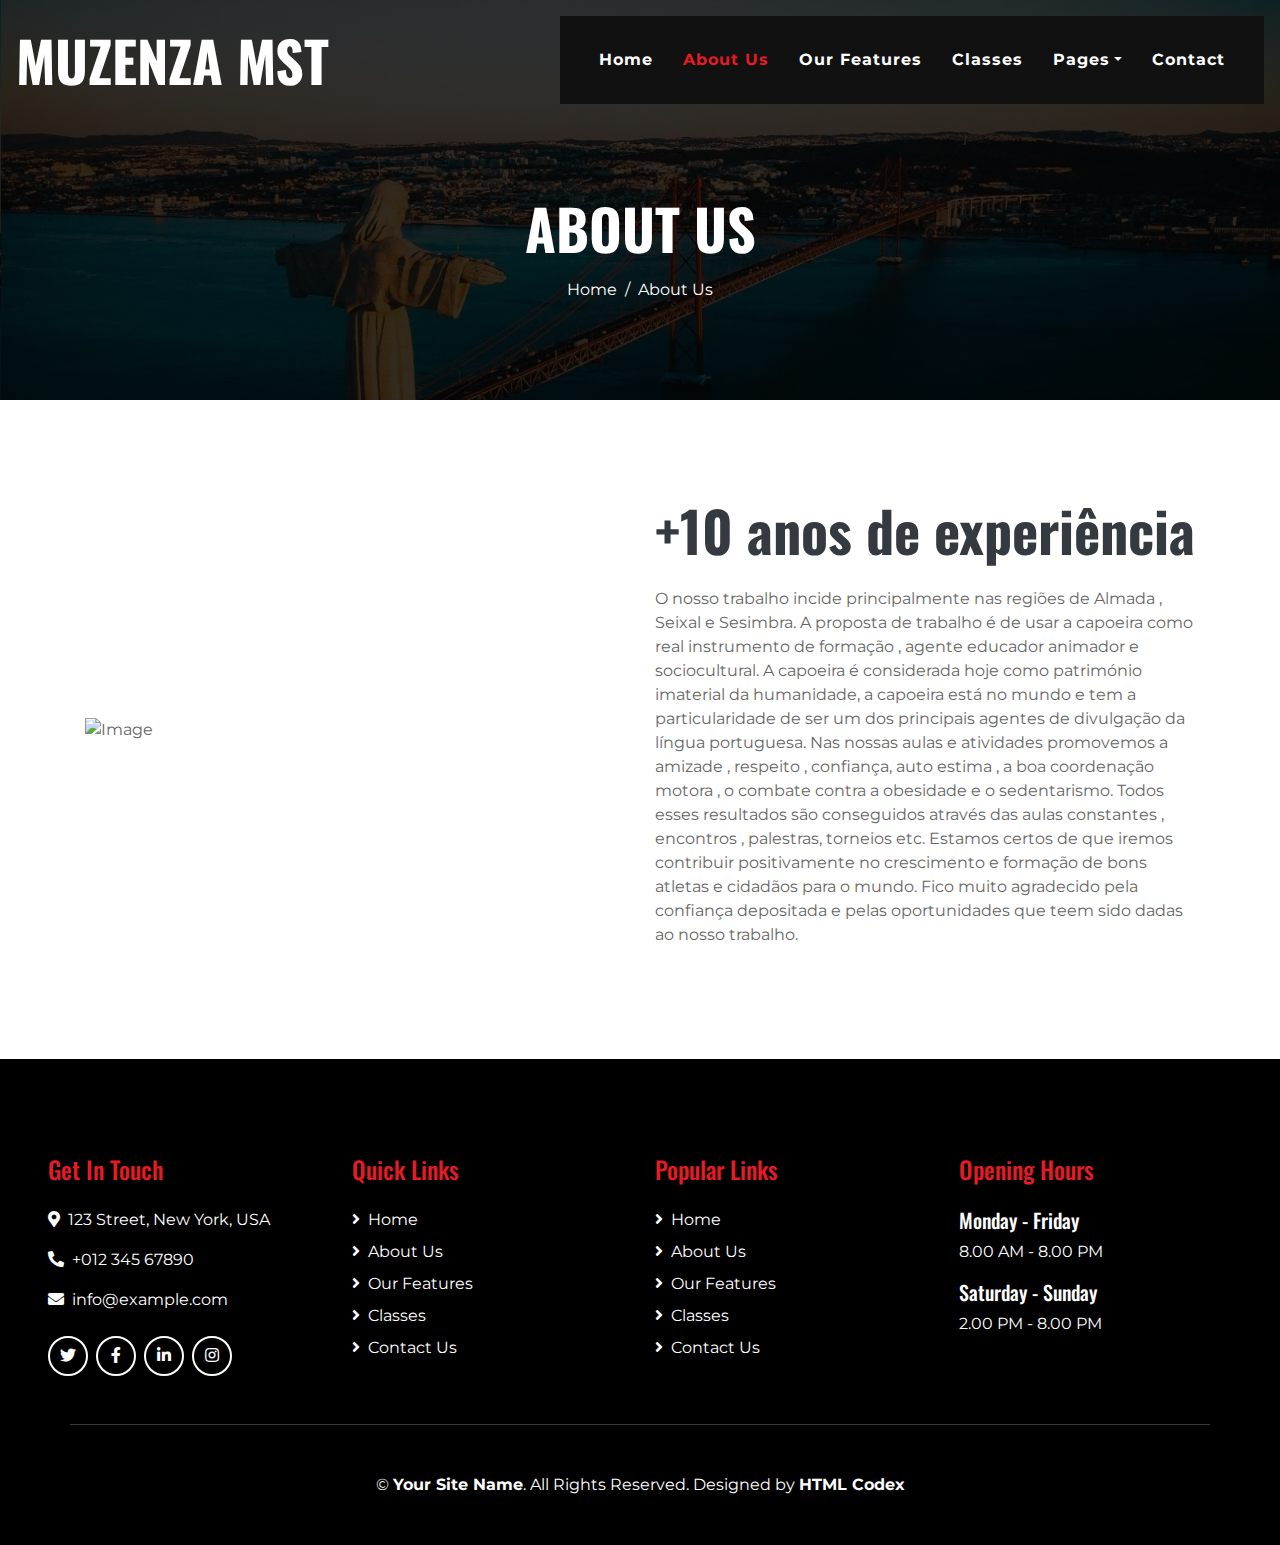
==== commit d32165c0: "blackground" ====
--- a/about.html
+++ b/about.html
@@ -26,7 +26,7 @@
     <div class="container-fluid p-0 nav-bar">
         <nav class="navbar navbar-expand-lg bg-none navbar-dark py-3">
             <a href="" class="navbar-brand">
-                <h1 class="m-0 display-4 font-weight-bold text-uppercase text-white">Muzenza</h1>
+                <h1 class="m-0 display-4 font-weight-bold text-uppercase text-white">Muzenza MST</h1>
             </a>
             <button type="button" class="navbar-toggler" data-toggle="collapse" data-target="#navbarCollapse">
                 <span class="navbar-toggler-icon"></span>
@@ -53,7 +53,7 @@
 
 
     <!-- Page Header Start -->
-    <div class="container-fluid page-header mb-5">
+    <div class="container-fluid page-header2 mb-5">
         <div class="d-flex flex-column align-items-center justify-content-center pt-0 pt-lg-5" style="min-height: 400px">
             <h4 class="display-4 mb-3 mt-0 mt-lg-5 text-white text-uppercase font-weight-bold">About Us</h4>
             <div class="d-inline-flex">
--- a/css/style.min.css
+++ b/css/style.min.css
@@ -3,4 +3,4 @@
  * Copyright 2011-2020 The Bootstrap Authors
  * Copyright 2011-2020 Twitter, Inc.
  * Licensed under MIT (https://github.com/twbs/bootstrap/blob/main/LICENSE)
- */:root{--blue:#007bff;--indigo:#6610f2;--purple:#6f42c1;--pink:#e83e8c;--red:#dc3545;--orange:#fd7e14;--yellow:#ffc107;--green:#28a745;--teal:#20c997;--cyan:#17a2b8;--white:#fff;--gray:#6c757d;--gray-dark:#343a40;--primary:#E31C25;--secondary:#111111;--success:#28a745;--info:#17a2b8;--warning:#ffc107;--danger:#dc3545;--light:#ffffff;--dark:#343a40;--breakpoint-xs:0;--breakpoint-sm:576px;--breakpoint-md:768px;--breakpoint-lg:992px;--breakpoint-xl:1200px;--font-family-sans-serif:"Montserrat",sans-serif;--font-family-monospace:SFMono-Regular,Menlo,Monaco,Consolas,"Liberation Mono","Courier New",monospace}*,::after,::before{box-sizing:border-box}html{font-family:sans-serif;line-height:1.15;-webkit-text-size-adjust:100%;-webkit-tap-highlight-color:transparent}article,aside,figcaption,figure,footer,header,hgroup,main,nav,section{display:block}body{margin:0;font-family:Montserrat,sans-serif;font-size:1rem;font-weight:400;line-height:1.5;color:#666;text-align:left;background-color:#fff}[tabindex="-1"]:focus:not(:focus-visible){outline:0!important}hr{box-sizing:content-box;height:0;overflow:visible}h1,h2,h3,h4,h5,h6{margin-top:0;margin-bottom:.5rem}p{margin-top:0;margin-bottom:1rem}abbr[data-original-title],abbr[title]{text-decoration:underline;text-decoration:underline dotted;cursor:help;border-bottom:0;text-decoration-skip-ink:none}address{margin-bottom:1rem;font-style:normal;line-height:inherit}dl,ol,ul{margin-top:0;margin-bottom:1rem}ol ol,ol ul,ul ol,ul ul{margin-bottom:0}dt{font-weight:700}dd{margin-bottom:.5rem;margin-left:0}blockquote{margin:0 0 1rem}b,strong{font-weight:bolder}small{font-size:80%}sub,sup{position:relative;font-size:75%;line-height:0;vertical-align:baseline}sub{bottom:-.25em}sup{top:-.5em}a{color:#e31c25;text-decoration:none;background-color:transparent}a:hover{color:#9f141a;text-decoration:underline}a:not([href]):not([class]){color:inherit;text-decoration:none}a:not([href]):not([class]):hover{color:inherit;text-decoration:none}code,kbd,pre,samp{font-family:SFMono-Regular,Menlo,Monaco,Consolas,"Liberation Mono","Courier New",monospace;font-size:1em}pre{margin-top:0;margin-bottom:1rem;overflow:auto;-ms-overflow-style:scrollbar}figure{margin:0 0 1rem}img{vertical-align:middle;border-style:none}svg{overflow:hidden;vertical-align:middle}table{border-collapse:collapse}caption{padding-top:.75rem;padding-bottom:.75rem;color:#6c757d;text-align:left;caption-side:bottom}th{text-align:inherit;text-align:-webkit-match-parent}label{display:inline-block;margin-bottom:.5rem}button{border-radius:0}button:focus{outline:1px dotted;outline:5px auto -webkit-focus-ring-color}button,input,optgroup,select,textarea{margin:0;font-family:inherit;font-size:inherit;line-height:inherit}button,input{overflow:visible}button,select{text-transform:none}[role=button]{cursor:pointer}select{word-wrap:normal}[type=button],[type=reset],[type=submit],button{-webkit-appearance:button}[type=button]:not(:disabled),[type=reset]:not(:disabled),[type=submit]:not(:disabled),button:not(:disabled){cursor:pointer}[type=button]::-moz-focus-inner,[type=reset]::-moz-focus-inner,[type=submit]::-moz-focus-inner,button::-moz-focus-inner{padding:0;border-style:none}input[type=checkbox],input[type=radio]{box-sizing:border-box;padding:0}textarea{overflow:auto;resize:vertical}fieldset{min-width:0;padding:0;margin:0;border:0}legend{display:block;width:100%;max-width:100%;padding:0;margin-bottom:.5rem;font-size:1.5rem;line-height:inherit;color:inherit;white-space:normal}@media (max-width:1200px){legend{font-size:calc(1.275rem + .3vw)}}progress{vertical-align:baseline}[type=number]::-webkit-inner-spin-button,[type=number]::-webkit-outer-spin-button{height:auto}[type=search]{outline-offset:-2px;-webkit-appearance:none}[type=search]::-webkit-search-decoration{-webkit-appearance:none}::-webkit-file-upload-button{font:inherit;-webkit-appearance:button}output{display:inline-block}summary{display:list-item;cursor:pointer}template{display:none}[hidden]{display:none!important}.h1,.h2,.h3,.h4,.h5,.h6,h1,h2,h3,h4,h5,h6{margin-bottom:.5rem;font-family:Oswald,sans-serif;font-weight:500;line-height:1.2;color:#343a40}.h1,h1{font-size:2.5rem}@media (max-width:1200px){.h1,h1{font-size:calc(1.375rem + 1.5vw)}}.h2,h2{font-size:2rem}@media (max-width:1200px){.h2,h2{font-size:calc(1.325rem + .9vw)}}.h3,h3{font-size:1.75rem}@media (max-width:1200px){.h3,h3{font-size:calc(1.3rem + .6vw)}}.h4,h4{font-size:1.5rem}@media (max-width:1200px){.h4,h4{font-size:calc(1.275rem + .3vw)}}.h5,h5{font-size:1.25rem}.h6,h6{font-size:1rem}.lead{font-size:1.25rem;font-weight:300}.display-1{font-size:6rem;font-weight:300;line-height:1.2}@media (max-width:1200px){.display-1{font-size:calc(1.725rem + 5.7vw)}}.display-2{font-size:5.5rem;font-weight:300;line-height:1.2}@media (max-width:1200px){.display-2{font-size:calc(1.675rem + 5.1vw)}}.display-3{font-size:4.5rem;font-weight:300;line-height:1.2}@media (max-width:1200px){.display-3{font-size:calc(1.575rem + 3.9vw)}}.display-4{font-size:3.5rem;font-weight:300;line-height:1.2}@media (max-width:1200px){.display-4{font-size:calc(1.475rem + 2.7vw)}}hr{margin-top:1rem;margin-bottom:1rem;border:0;border-top:1px solid rgba(0,0,0,.1)}.small,small{font-size:80%;font-weight:400}.mark,mark{padding:.2em;background-color:#fcf8e3}.list-unstyled{padding-left:0;list-style:none}.list-inline{padding-left:0;list-style:none}.list-inline-item{display:inline-block}.list-inline-item:not(:last-child){margin-right:.5rem}.initialism{font-size:90%;text-transform:uppercase}.blockquote{margin-bottom:1rem;font-size:1.25rem}.blockquote-footer{display:block;font-size:80%;color:#6c757d}.blockquote-footer::before{content:"— "}.img-fluid{max-width:100%;height:auto}.img-equipa{width:60%;height:auto}.img-thumbnail{padding:.25rem;background-color:#fff;border:1px solid #dee2e6;max-width:100%;height:auto}.figure{display:inline-block}.figure-img{margin-bottom:.5rem;line-height:1}.figure-caption{font-size:90%;color:#6c757d}code{font-size:87.5%;color:#e83e8c;word-wrap:break-word}a>code{color:inherit}kbd{padding:.2rem .4rem;font-size:87.5%;color:#fff;background-color:#212529}kbd kbd{padding:0;font-size:100%;font-weight:700}pre{display:block;font-size:87.5%;color:#212529}pre code{font-size:inherit;color:inherit;word-break:normal}.pre-scrollable{max-height:340px;overflow-y:scroll}.container,.container-fluid,.container-lg,.container-md,.container-sm,.container-xl{width:100%;padding-right:15px;padding-left:15px;margin-right:auto;margin-left:auto}@media (min-width:576px){.container,.container-sm{max-width:540px}}@media (min-width:768px){.container,.container-md,.container-sm{max-width:720px}}@media (min-width:992px){.container,.container-lg,.container-md,.container-sm{max-width:960px}}@media (min-width:1200px){.container,.container-lg,.container-md,.container-sm,.container-xl{max-width:1140px}}.row{display:flex;flex-wrap:wrap;margin-right:-15px;margin-left:-15px}.no-gutters{margin-right:0;margin-left:0}.no-gutters>.col,.no-gutters>[class*=col-]{padding-right:0;padding-left:0}.col,.col-1,.col-10,.col-11,.col-12,.col-2,.col-3,.col-4,.col-5,.col-6,.col-7,.col-8,.col-9,.col-auto,.col-lg,.col-lg-1,.col-lg-10,.col-lg-11,.col-lg-12,.col-lg-2,.col-lg-3,.col-lg-4,.col-lg-5,.col-lg-6,.col-lg-7,.col-lg-8,.col-lg-9,.col-lg-auto,.col-md,.col-md-1,.col-md-10,.col-md-11,.col-md-12,.col-md-2,.col-md-3,.col-md-4,.col-md-5,.col-md-6,.col-md-7,.col-md-8,.col-md-9,.col-md-auto,.col-sm,.col-sm-1,.col-sm-10,.col-sm-11,.col-sm-12,.col-sm-2,.col-sm-3,.col-sm-4,.col-sm-5,.col-sm-6,.col-sm-7,.col-sm-8,.col-sm-9,.col-sm-auto,.col-xl,.col-xl-1,.col-xl-10,.col-xl-11,.col-xl-12,.col-xl-2,.col-xl-3,.col-xl-4,.col-xl-5,.col-xl-6,.col-xl-7,.col-xl-8,.col-xl-9,.col-xl-auto{position:relative;width:100%;padding-right:15px;padding-left:15px}.col{flex-basis:0;flex-grow:1;max-width:100%}.row-cols-1>*{flex:0 0 100%;max-width:100%}.row-cols-2>*{flex:0 0 50%;max-width:50%}.row-cols-3>*{flex:0 0 33.3333333333%;max-width:33.3333333333%}.row-cols-4>*{flex:0 0 25%;max-width:25%}.row-cols-5>*{flex:0 0 20%;max-width:20%}.row-cols-6>*{flex:0 0 16.6666666667%;max-width:16.6666666667%}.col-auto{flex:0 0 auto;width:auto;max-width:100%}.col-1{flex:0 0 8.3333333333%;max-width:8.3333333333%}.col-2{flex:0 0 16.6666666667%;max-width:16.6666666667%}.col-3{flex:0 0 25%;max-width:25%}.col-4{flex:0 0 33.3333333333%;max-width:33.3333333333%}.col-5{flex:0 0 41.6666666667%;max-width:41.6666666667%}.col-6{flex:0 0 50%;max-width:50%}.col-7{flex:0 0 58.3333333333%;max-width:58.3333333333%}.col-8{flex:0 0 66.6666666667%;max-width:66.6666666667%}.col-9{flex:0 0 75%;max-width:75%}.col-10{flex:0 0 83.3333333333%;max-width:83.3333333333%}.col-11{flex:0 0 91.6666666667%;max-width:91.6666666667%}.col-12{flex:0 0 100%;max-width:100%}.order-first{order:-1}.order-last{order:13}.order-0{order:0}.order-1{order:1}.order-2{order:2}.order-3{order:3}.order-4{order:4}.order-5{order:5}.order-6{order:6}.order-7{order:7}.order-8{order:8}.order-9{order:9}.order-10{order:10}.order-11{order:11}.order-12{order:12}.offset-1{margin-left:8.3333333333%}.offset-2{margin-left:16.6666666667%}.offset-3{margin-left:25%}.offset-4{margin-left:33.3333333333%}.offset-5{margin-left:41.6666666667%}.offset-6{margin-left:50%}.offset-7{margin-left:58.3333333333%}.offset-8{margin-left:66.6666666667%}.offset-9{margin-left:75%}.offset-10{margin-left:83.3333333333%}.offset-11{margin-left:91.6666666667%}@media (min-width:576px){.col-sm{flex-basis:0;flex-grow:1;max-width:100%}.row-cols-sm-1>*{flex:0 0 100%;max-width:100%}.row-cols-sm-2>*{flex:0 0 50%;max-width:50%}.row-cols-sm-3>*{flex:0 0 33.3333333333%;max-width:33.3333333333%}.row-cols-sm-4>*{flex:0 0 25%;max-width:25%}.row-cols-sm-5>*{flex:0 0 20%;max-width:20%}.row-cols-sm-6>*{flex:0 0 16.6666666667%;max-width:16.6666666667%}.col-sm-auto{flex:0 0 auto;width:auto;max-width:100%}.col-sm-1{flex:0 0 8.3333333333%;max-width:8.3333333333%}.col-sm-2{flex:0 0 16.6666666667%;max-width:16.6666666667%}.col-sm-3{flex:0 0 25%;max-width:25%}.col-sm-4{flex:0 0 33.3333333333%;max-width:33.3333333333%}.col-sm-5{flex:0 0 41.6666666667%;max-width:41.6666666667%}.col-sm-6{flex:0 0 50%;max-width:50%}.col-sm-7{flex:0 0 58.3333333333%;max-width:58.3333333333%}.col-sm-8{flex:0 0 66.6666666667%;max-width:66.6666666667%}.col-sm-9{flex:0 0 75%;max-width:75%}.col-sm-10{flex:0 0 83.3333333333%;max-width:83.3333333333%}.col-sm-11{flex:0 0 91.6666666667%;max-width:91.6666666667%}.col-sm-12{flex:0 0 100%;max-width:100%}.order-sm-first{order:-1}.order-sm-last{order:13}.order-sm-0{order:0}.order-sm-1{order:1}.order-sm-2{order:2}.order-sm-3{order:3}.order-sm-4{order:4}.order-sm-5{order:5}.order-sm-6{order:6}.order-sm-7{order:7}.order-sm-8{order:8}.order-sm-9{order:9}.order-sm-10{order:10}.order-sm-11{order:11}.order-sm-12{order:12}.offset-sm-0{margin-left:0}.offset-sm-1{margin-left:8.3333333333%}.offset-sm-2{margin-left:16.6666666667%}.offset-sm-3{margin-left:25%}.offset-sm-4{margin-left:33.3333333333%}.offset-sm-5{margin-left:41.6666666667%}.offset-sm-6{margin-left:50%}.offset-sm-7{margin-left:58.3333333333%}.offset-sm-8{margin-left:66.6666666667%}.offset-sm-9{margin-left:75%}.offset-sm-10{margin-left:83.3333333333%}.offset-sm-11{margin-left:91.6666666667%}}@media (min-width:768px){.col-md{flex-basis:0;flex-grow:1;max-width:100%}.row-cols-md-1>*{flex:0 0 100%;max-width:100%}.row-cols-md-2>*{flex:0 0 50%;max-width:50%}.row-cols-md-3>*{flex:0 0 33.3333333333%;max-width:33.3333333333%}.row-cols-md-4>*{flex:0 0 25%;max-width:25%}.row-cols-md-5>*{flex:0 0 20%;max-width:20%}.row-cols-md-6>*{flex:0 0 16.6666666667%;max-width:16.6666666667%}.col-md-auto{flex:0 0 auto;width:auto;max-width:100%}.col-md-1{flex:0 0 8.3333333333%;max-width:8.3333333333%}.col-md-2{flex:0 0 16.6666666667%;max-width:16.6666666667%}.col-md-3{flex:0 0 25%;max-width:25%}.col-md-4{flex:0 0 33.3333333333%;max-width:33.3333333333%}.col-md-5{flex:0 0 41.6666666667%;max-width:41.6666666667%}.col-md-6{flex:0 0 50%;max-width:50%}.col-md-7{flex:0 0 58.3333333333%;max-width:58.3333333333%}.col-md-8{flex:0 0 66.6666666667%;max-width:66.6666666667%}.col-md-9{flex:0 0 75%;max-width:75%}.col-md-10{flex:0 0 83.3333333333%;max-width:83.3333333333%}.col-md-11{flex:0 0 91.6666666667%;max-width:91.6666666667%}.col-md-12{flex:0 0 100%;max-width:100%}.order-md-first{order:-1}.order-md-last{order:13}.order-md-0{order:0}.order-md-1{order:1}.order-md-2{order:2}.order-md-3{order:3}.order-md-4{order:4}.order-md-5{order:5}.order-md-6{order:6}.order-md-7{order:7}.order-md-8{order:8}.order-md-9{order:9}.order-md-10{order:10}.order-md-11{order:11}.order-md-12{order:12}.offset-md-0{margin-left:0}.offset-md-1{margin-left:8.3333333333%}.offset-md-2{margin-left:16.6666666667%}.offset-md-3{margin-left:25%}.offset-md-4{margin-left:33.3333333333%}.offset-md-5{margin-left:41.6666666667%}.offset-md-6{margin-left:50%}.offset-md-7{margin-left:58.3333333333%}.offset-md-8{margin-left:66.6666666667%}.offset-md-9{margin-left:75%}.offset-md-10{margin-left:83.3333333333%}.offset-md-11{margin-left:91.6666666667%}}@media (min-width:992px){.col-lg{flex-basis:0;flex-grow:1;max-width:100%}.row-cols-lg-1>*{flex:0 0 100%;max-width:100%}.row-cols-lg-2>*{flex:0 0 50%;max-width:50%}.row-cols-lg-3>*{flex:0 0 33.3333333333%;max-width:33.3333333333%}.row-cols-lg-4>*{flex:0 0 25%;max-width:25%}.row-cols-lg-5>*{flex:0 0 20%;max-width:20%}.row-cols-lg-6>*{flex:0 0 16.6666666667%;max-width:16.6666666667%}.col-lg-auto{flex:0 0 auto;width:auto;max-width:100%}.col-lg-1{flex:0 0 8.3333333333%;max-width:8.3333333333%}.col-lg-2{flex:0 0 16.6666666667%;max-width:16.6666666667%}.col-lg-3{flex:0 0 25%;max-width:25%}.col-lg-4{flex:0 0 33.3333333333%;max-width:33.3333333333%}.col-lg-5{flex:0 0 41.6666666667%;max-width:41.6666666667%}.col-lg-6{flex:0 0 50%;max-width:50%}.col-lg-7{flex:0 0 58.3333333333%;max-width:58.3333333333%}.col-lg-8{flex:0 0 66.6666666667%;max-width:66.6666666667%}.col-lg-9{flex:0 0 75%;max-width:75%}.col-lg-10{flex:0 0 83.3333333333%;max-width:83.3333333333%}.col-lg-11{flex:0 0 91.6666666667%;max-width:91.6666666667%}.col-lg-12{flex:0 0 100%;max-width:100%}.order-lg-first{order:-1}.order-lg-last{order:13}.order-lg-0{order:0}.order-lg-1{order:1}.order-lg-2{order:2}.order-lg-3{order:3}.order-lg-4{order:4}.order-lg-5{order:5}.order-lg-6{order:6}.order-lg-7{order:7}.order-lg-8{order:8}.order-lg-9{order:9}.order-lg-10{order:10}.order-lg-11{order:11}.order-lg-12{order:12}.offset-lg-0{margin-left:0}.offset-lg-1{margin-left:8.3333333333%}.offset-lg-2{margin-left:16.6666666667%}.offset-lg-3{margin-left:25%}.offset-lg-4{margin-left:33.3333333333%}.offset-lg-5{margin-left:41.6666666667%}.offset-lg-6{margin-left:50%}.offset-lg-7{margin-left:58.3333333333%}.offset-lg-8{margin-left:66.6666666667%}.offset-lg-9{margin-left:75%}.offset-lg-10{margin-left:83.3333333333%}.offset-lg-11{margin-left:91.6666666667%}}@media (min-width:1200px){.col-xl{flex-basis:0;flex-grow:1;max-width:100%}.row-cols-xl-1>*{flex:0 0 100%;max-width:100%}.row-cols-xl-2>*{flex:0 0 50%;max-width:50%}.row-cols-xl-3>*{flex:0 0 33.3333333333%;max-width:33.3333333333%}.row-cols-xl-4>*{flex:0 0 25%;max-width:25%}.row-cols-xl-5>*{flex:0 0 20%;max-width:20%}.row-cols-xl-6>*{flex:0 0 16.6666666667%;max-width:16.6666666667%}.col-xl-auto{flex:0 0 auto;width:auto;max-width:100%}.col-xl-1{flex:0 0 8.3333333333%;max-width:8.3333333333%}.col-xl-2{flex:0 0 16.6666666667%;max-width:16.6666666667%}.col-xl-3{flex:0 0 25%;max-width:25%}.col-xl-4{flex:0 0 33.3333333333%;max-width:33.3333333333%}.col-xl-5{flex:0 0 41.6666666667%;max-width:41.6666666667%}.col-xl-6{flex:0 0 50%;max-width:50%}.col-xl-7{flex:0 0 58.3333333333%;max-width:58.3333333333%}.col-xl-8{flex:0 0 66.6666666667%;max-width:66.6666666667%}.col-xl-9{flex:0 0 75%;max-width:75%}.col-xl-10{flex:0 0 83.3333333333%;max-width:83.3333333333%}.col-xl-11{flex:0 0 91.6666666667%;max-width:91.6666666667%}.col-xl-12{flex:0 0 100%;max-width:100%}.order-xl-first{order:-1}.order-xl-last{order:13}.order-xl-0{order:0}.order-xl-1{order:1}.order-xl-2{order:2}.order-xl-3{order:3}.order-xl-4{order:4}.order-xl-5{order:5}.order-xl-6{order:6}.order-xl-7{order:7}.order-xl-8{order:8}.order-xl-9{order:9}.order-xl-10{order:10}.order-xl-11{order:11}.order-xl-12{order:12}.offset-xl-0{margin-left:0}.offset-xl-1{margin-left:8.3333333333%}.offset-xl-2{margin-left:16.6666666667%}.offset-xl-3{margin-left:25%}.offset-xl-4{margin-left:33.3333333333%}.offset-xl-5{margin-left:41.6666666667%}.offset-xl-6{margin-left:50%}.offset-xl-7{margin-left:58.3333333333%}.offset-xl-8{margin-left:66.6666666667%}.offset-xl-9{margin-left:75%}.offset-xl-10{margin-left:83.3333333333%}.offset-xl-11{margin-left:91.6666666667%}}.table{width:100%;margin-bottom:1rem;color:#666}.table td,.table th{padding:.75rem;vertical-align:top;border-top:1px solid #dee2e6}.table thead th{vertical-align:bottom;border-bottom:2px solid #dee2e6}.table tbody+tbody{border-top:2px solid #dee2e6}.table-sm td,.table-sm th{padding:.3rem}.table-bordered{border:1px solid #dee2e6}.table-bordered td,.table-bordered th{border:1px solid #dee2e6}.table-bordered thead td,.table-bordered thead th{border-bottom-width:2px}.table-borderless tbody+tbody,.table-borderless td,.table-borderless th,.table-borderless thead th{border:0}.table-striped tbody tr:nth-of-type(odd){background-color:rgba(0,0,0,.05)}.table-hover tbody tr:hover{color:#666;background-color:rgba(0,0,0,.075)}.table-primary,.table-primary>td,.table-primary>th{background-color:#f7bfc2}.table-primary tbody+tbody,.table-primary td,.table-primary th,.table-primary thead th{border-color:#f0898e}.table-hover .table-primary:hover{background-color:#f4a8ac}.table-hover .table-primary:hover>td,.table-hover .table-primary:hover>th{background-color:#f4a8ac}.table-secondary,.table-secondary>td,.table-secondary>th{background-color:#bcbcbc}.table-secondary tbody+tbody,.table-secondary td,.table-secondary th,.table-secondary thead th{border-color:#838383}.table-hover .table-secondary:hover{background-color:#afafaf}.table-hover .table-secondary:hover>td,.table-hover .table-secondary:hover>th{background-color:#afafaf}.table-success,.table-success>td,.table-success>th{background-color:#c3e6cb}.table-success tbody+tbody,.table-success td,.table-success th,.table-success thead th{border-color:#8fd19e}.table-hover .table-success:hover{background-color:#b1dfbb}.table-hover .table-success:hover>td,.table-hover .table-success:hover>th{background-color:#b1dfbb}.table-info,.table-info>td,.table-info>th{background-color:#bee5eb}.table-info tbody+tbody,.table-info td,.table-info th,.table-info thead th{border-color:#86cfda}.table-hover .table-info:hover{background-color:#abdde5}.table-hover .table-info:hover>td,.table-hover .table-info:hover>th{background-color:#abdde5}.table-warning,.table-warning>td,.table-warning>th{background-color:#ffeeba}.table-warning tbody+tbody,.table-warning td,.table-warning th,.table-warning thead th{border-color:#ffdf7e}.table-hover .table-warning:hover{background-color:#ffe8a1}.table-hover .table-warning:hover>td,.table-hover .table-warning:hover>th{background-color:#ffe8a1}.table-danger,.table-danger>td,.table-danger>th{background-color:#f5c6cb}.table-danger tbody+tbody,.table-danger td,.table-danger th,.table-danger thead th{border-color:#ed969e}.table-hover .table-danger:hover{background-color:#f1b0b7}.table-hover .table-danger:hover>td,.table-hover .table-danger:hover>th{background-color:#f1b0b7}.table-light,.table-light>td,.table-light>th{background-color:#fff}.table-light tbody+tbody,.table-light td,.table-light th,.table-light thead th{border-color:#fff}.table-hover .table-light:hover{background-color:#f2f2f2}.table-hover .table-light:hover>td,.table-hover .table-light:hover>th{background-color:#f2f2f2}.table-dark,.table-dark>td,.table-dark>th{background-color:#c6c8ca}.table-dark tbody+tbody,.table-dark td,.table-dark th,.table-dark thead th{border-color:#95999c}.table-hover .table-dark:hover{background-color:#b9bbbe}.table-hover .table-dark:hover>td,.table-hover .table-dark:hover>th{background-color:#b9bbbe}.table-active,.table-active>td,.table-active>th{background-color:rgba(0,0,0,.075)}.table-hover .table-active:hover{background-color:rgba(0,0,0,.075)}.table-hover .table-active:hover>td,.table-hover .table-active:hover>th{background-color:rgba(0,0,0,.075)}.table .thead-dark th{color:#fff;background-color:#343a40;border-color:#454d55}.table .thead-light th{color:#495057;background-color:#e9ecef;border-color:#dee2e6}.table-dark{color:#fff;background-color:#343a40}.table-dark td,.table-dark th,.table-dark thead th{border-color:#454d55}.table-dark.table-bordered{border:0}.table-dark.table-striped tbody tr:nth-of-type(odd){background-color:rgba(255,255,255,.05)}.table-dark.table-hover tbody tr:hover{color:#fff;background-color:rgba(255,255,255,.075)}@media (max-width:575.98px){.table-responsive-sm{display:block;width:100%;overflow-x:auto;-webkit-overflow-scrolling:touch}.table-responsive-sm>.table-bordered{border:0}}@media (max-width:767.98px){.table-responsive-md{display:block;width:100%;overflow-x:auto;-webkit-overflow-scrolling:touch}.table-responsive-md>.table-bordered{border:0}}@media (max-width:991.98px){.table-responsive-lg{display:block;width:100%;overflow-x:auto;-webkit-overflow-scrolling:touch}.table-responsive-lg>.table-bordered{border:0}}@media (max-width:1199.98px){.table-responsive-xl{display:block;width:100%;overflow-x:auto;-webkit-overflow-scrolling:touch}.table-responsive-xl>.table-bordered{border:0}}.table-responsive{display:block;width:100%;overflow-x:auto;-webkit-overflow-scrolling:touch}.table-responsive>.table-bordered{border:0}.form-control{display:block;width:100%;height:calc(1.5em + .75rem + 2px);padding:.375rem .75rem;font-size:1rem;font-weight:400;line-height:1.5;color:#495057;background-color:#fff;background-clip:padding-box;border:1px solid #ced4da;border-radius:0;transition:border-color .15s ease-in-out,box-shadow .15s ease-in-out}@media (prefers-reduced-motion:reduce){.form-control{transition:none}}.form-control::-ms-expand{background-color:transparent;border:0}.form-control:-moz-focusring{color:transparent;text-shadow:0 0 0 #495057}.form-control:focus{color:#495057;background-color:#fff;border-color:#f18e92;outline:0;box-shadow:0 0 0 .2rem rgba(227,28,37,.25)}.form-control::placeholder{color:#6c757d;opacity:1}.form-control:disabled,.form-control[readonly]{background-color:#e9ecef;opacity:1}input[type=date].form-control,input[type=datetime-local].form-control,input[type=month].form-control,input[type=time].form-control{appearance:none}select.form-control:focus::-ms-value{color:#495057;background-color:#fff}.form-control-file,.form-control-range{display:block;width:100%}.col-form-label{padding-top:calc(.375rem + 1px);padding-bottom:calc(.375rem + 1px);margin-bottom:0;font-size:inherit;line-height:1.5}.col-form-label-lg{padding-top:calc(.5rem + 1px);padding-bottom:calc(.5rem + 1px);font-size:1.25rem;line-height:1.5}.col-form-label-sm{padding-top:calc(.25rem + 1px);padding-bottom:calc(.25rem + 1px);font-size:.875rem;line-height:1.5}.form-control-plaintext{display:block;width:100%;padding:.375rem 0;margin-bottom:0;font-size:1rem;line-height:1.5;color:#666;background-color:transparent;border:solid transparent;border-width:1px 0}.form-control-plaintext.form-control-lg,.form-control-plaintext.form-control-sm{padding-right:0;padding-left:0}.form-control-sm{height:calc(1.5em + .5rem + 2px);padding:.25rem .5rem;font-size:.875rem;line-height:1.5}.form-control-lg{height:calc(1.5em + 1rem + 2px);padding:.5rem 1rem;font-size:1.25rem;line-height:1.5}select.form-control[multiple],select.form-control[size]{height:auto}textarea.form-control{height:auto}.form-group{margin-bottom:1rem}.form-text{display:block;margin-top:.25rem}.form-row{display:flex;flex-wrap:wrap;margin-right:-5px;margin-left:-5px}.form-row>.col,.form-row>[class*=col-]{padding-right:5px;padding-left:5px}.form-check{position:relative;display:block;padding-left:1.25rem}.form-check-input{position:absolute;margin-top:.3rem;margin-left:-1.25rem}.form-check-input:disabled~.form-check-label,.form-check-input[disabled]~.form-check-label{color:#6c757d}.form-check-label{margin-bottom:0}.form-check-inline{display:inline-flex;align-items:center;padding-left:0;margin-right:.75rem}.form-check-inline .form-check-input{position:static;margin-top:0;margin-right:.3125rem;margin-left:0}.valid-feedback{display:none;width:100%;margin-top:.25rem;font-size:80%;color:#28a745}.valid-tooltip{position:absolute;top:100%;left:0;z-index:5;display:none;max-width:100%;padding:.25rem .5rem;margin-top:.1rem;font-size:.875rem;line-height:1.5;color:#fff;background-color:rgba(40,167,69,.9)}.is-valid~.valid-feedback,.is-valid~.valid-tooltip,.was-validated :valid~.valid-feedback,.was-validated :valid~.valid-tooltip{display:block}.form-control.is-valid,.was-validated .form-control:valid{border-color:#28a745;padding-right:calc(1.5em + .75rem);background-image:url("data:image/svg+xml,%3csvg xmlns='http://www.w3.org/2000/svg' width='8' height='8' viewBox='0 0 8 8'%3e%3cpath fill='%2328a745' d='M2.3 6.73L.6 4.53c-.4-1.04.46-1.4 1.1-.8l1.1 1.4 3.4-3.8c.6-.63 1.6-.27 1.2.7l-4 4.6c-.43.5-.8.4-1.1.1z'/%3e%3c/svg%3e");background-repeat:no-repeat;background-position:right calc(.375em + .1875rem) center;background-size:calc(.75em + .375rem) calc(.75em + .375rem)}.form-control.is-valid:focus,.was-validated .form-control:valid:focus{border-color:#28a745;box-shadow:0 0 0 .2rem rgba(40,167,69,.25)}.was-validated textarea.form-control:valid,textarea.form-control.is-valid{padding-right:calc(1.5em + .75rem);background-position:top calc(.375em + .1875rem) right calc(.375em + .1875rem)}.custom-select.is-valid,.was-validated .custom-select:valid{border-color:#28a745;padding-right:calc(.75em + 2.3125rem);background:url("data:image/svg+xml,%3csvg xmlns='http://www.w3.org/2000/svg' width='4' height='5' viewBox='0 0 4 5'%3e%3cpath fill='%23343a40' d='M2 0L0 2h4zm0 5L0 3h4z'/%3e%3c/svg%3e") no-repeat right .75rem center/8px 10px,url("data:image/svg+xml,%3csvg xmlns='http://www.w3.org/2000/svg' width='8' height='8' viewBox='0 0 8 8'%3e%3cpath fill='%2328a745' d='M2.3 6.73L.6 4.53c-.4-1.04.46-1.4 1.1-.8l1.1 1.4 3.4-3.8c.6-.63 1.6-.27 1.2.7l-4 4.6c-.43.5-.8.4-1.1.1z'/%3e%3c/svg%3e") #fff no-repeat center right 1.75rem/calc(.75em + .375rem) calc(.75em + .375rem)}.custom-select.is-valid:focus,.was-validated .custom-select:valid:focus{border-color:#28a745;box-shadow:0 0 0 .2rem rgba(40,167,69,.25)}.form-check-input.is-valid~.form-check-label,.was-validated .form-check-input:valid~.form-check-label{color:#28a745}.form-check-input.is-valid~.valid-feedback,.form-check-input.is-valid~.valid-tooltip,.was-validated .form-check-input:valid~.valid-feedback,.was-validated .form-check-input:valid~.valid-tooltip{display:block}.custom-control-input.is-valid~.custom-control-label,.was-validated .custom-control-input:valid~.custom-control-label{color:#28a745}.custom-control-input.is-valid~.custom-control-label::before,.was-validated .custom-control-input:valid~.custom-control-label::before{border-color:#28a745}.custom-control-input.is-valid:checked~.custom-control-label::before,.was-validated .custom-control-input:valid:checked~.custom-control-label::before{border-color:#34ce57;background-color:#34ce57}.custom-control-input.is-valid:focus~.custom-control-label::before,.was-validated .custom-control-input:valid:focus~.custom-control-label::before{box-shadow:0 0 0 .2rem rgba(40,167,69,.25)}.custom-control-input.is-valid:focus:not(:checked)~.custom-control-label::before,.was-validated .custom-control-input:valid:focus:not(:checked)~.custom-control-label::before{border-color:#28a745}.custom-file-input.is-valid~.custom-file-label,.was-validated .custom-file-input:valid~.custom-file-label{border-color:#28a745}.custom-file-input.is-valid:focus~.custom-file-label,.was-validated .custom-file-input:valid:focus~.custom-file-label{border-color:#28a745;box-shadow:0 0 0 .2rem rgba(40,167,69,.25)}.invalid-feedback{display:none;width:100%;margin-top:.25rem;font-size:80%;color:#dc3545}.invalid-tooltip{position:absolute;top:100%;left:0;z-index:5;display:none;max-width:100%;padding:.25rem .5rem;margin-top:.1rem;font-size:.875rem;line-height:1.5;color:#fff;background-color:rgba(220,53,69,.9)}.is-invalid~.invalid-feedback,.is-invalid~.invalid-tooltip,.was-validated :invalid~.invalid-feedback,.was-validated :invalid~.invalid-tooltip{display:block}.form-control.is-invalid,.was-validated .form-control:invalid{border-color:#dc3545;padding-right:calc(1.5em + .75rem);background-image:url("data:image/svg+xml,%3csvg xmlns='http://www.w3.org/2000/svg' width='12' height='12' fill='none' stroke='%23dc3545' viewBox='0 0 12 12'%3e%3ccircle cx='6' cy='6' r='4.5'/%3e%3cpath stroke-linejoin='round' d='M5.8 3.6h.4L6 6.5z'/%3e%3ccircle cx='6' cy='8.2' r='.6' fill='%23dc3545' stroke='none'/%3e%3c/svg%3e");background-repeat:no-repeat;background-position:right calc(.375em + .1875rem) center;background-size:calc(.75em + .375rem) calc(.75em + .375rem)}.form-control.is-invalid:focus,.was-validated .form-control:invalid:focus{border-color:#dc3545;box-shadow:0 0 0 .2rem rgba(220,53,69,.25)}.was-validated textarea.form-control:invalid,textarea.form-control.is-invalid{padding-right:calc(1.5em + .75rem);background-position:top calc(.375em + .1875rem) right calc(.375em + .1875rem)}.custom-select.is-invalid,.was-validated .custom-select:invalid{border-color:#dc3545;padding-right:calc(.75em + 2.3125rem);background:url("data:image/svg+xml,%3csvg xmlns='http://www.w3.org/2000/svg' width='4' height='5' viewBox='0 0 4 5'%3e%3cpath fill='%23343a40' d='M2 0L0 2h4zm0 5L0 3h4z'/%3e%3c/svg%3e") no-repeat right .75rem center/8px 10px,url("data:image/svg+xml,%3csvg xmlns='http://www.w3.org/2000/svg' width='12' height='12' fill='none' stroke='%23dc3545' viewBox='0 0 12 12'%3e%3ccircle cx='6' cy='6' r='4.5'/%3e%3cpath stroke-linejoin='round' d='M5.8 3.6h.4L6 6.5z'/%3e%3ccircle cx='6' cy='8.2' r='.6' fill='%23dc3545' stroke='none'/%3e%3c/svg%3e") #fff no-repeat center right 1.75rem/calc(.75em + .375rem) calc(.75em + .375rem)}.custom-select.is-invalid:focus,.was-validated .custom-select:invalid:focus{border-color:#dc3545;box-shadow:0 0 0 .2rem rgba(220,53,69,.25)}.form-check-input.is-invalid~.form-check-label,.was-validated .form-check-input:invalid~.form-check-label{color:#dc3545}.form-check-input.is-invalid~.invalid-feedback,.form-check-input.is-invalid~.invalid-tooltip,.was-validated .form-check-input:invalid~.invalid-feedback,.was-validated .form-check-input:invalid~.invalid-tooltip{display:block}.custom-control-input.is-invalid~.custom-control-label,.was-validated .custom-control-input:invalid~.custom-control-label{color:#dc3545}.custom-control-input.is-invalid~.custom-control-label::before,.was-validated .custom-control-input:invalid~.custom-control-label::before{border-color:#dc3545}.custom-control-input.is-invalid:checked~.custom-control-label::before,.was-validated .custom-control-input:invalid:checked~.custom-control-label::before{border-color:#e4606d;background-color:#e4606d}.custom-control-input.is-invalid:focus~.custom-control-label::before,.was-validated .custom-control-input:invalid:focus~.custom-control-label::before{box-shadow:0 0 0 .2rem rgba(220,53,69,.25)}.custom-control-input.is-invalid:focus:not(:checked)~.custom-control-label::before,.was-validated .custom-control-input:invalid:focus:not(:checked)~.custom-control-label::before{border-color:#dc3545}.custom-file-input.is-invalid~.custom-file-label,.was-validated .custom-file-input:invalid~.custom-file-label{border-color:#dc3545}.custom-file-input.is-invalid:focus~.custom-file-label,.was-validated .custom-file-input:invalid:focus~.custom-file-label{border-color:#dc3545;box-shadow:0 0 0 .2rem rgba(220,53,69,.25)}.form-inline{display:flex;flex-flow:row wrap;align-items:center}.form-inline .form-check{width:100%}@media (min-width:576px){.form-inline label{display:flex;align-items:center;justify-content:center;margin-bottom:0}.form-inline .form-group{display:flex;flex:0 0 auto;flex-flow:row wrap;align-items:center;margin-bottom:0}.form-inline .form-control{display:inline-block;width:auto;vertical-align:middle}.form-inline .form-control-plaintext{display:inline-block}.form-inline .custom-select,.form-inline .input-group{width:auto}.form-inline .form-check{display:flex;align-items:center;justify-content:center;width:auto;padding-left:0}.form-inline .form-check-input{position:relative;flex-shrink:0;margin-top:0;margin-right:.25rem;margin-left:0}.form-inline .custom-control{align-items:center;justify-content:center}.form-inline .custom-control-label{margin-bottom:0}}.btn{display:inline-block;font-weight:400;color:#666;text-align:center;vertical-align:middle;user-select:none;background-color:transparent;border:2px solid transparent;padding:.375rem .75rem;font-size:1rem;line-height:1.5;border-radius:0;transition:color .15s ease-in-out,background-color .15s ease-in-out,border-color .15s ease-in-out,box-shadow .15s ease-in-out}@media (prefers-reduced-motion:reduce){.btn{transition:none}}.btn:hover{color:#666;text-decoration:none}.btn.focus,.btn:focus{outline:0;box-shadow:0 0 0 .2rem rgba(227,28,37,.25)}.btn.disabled,.btn:disabled{opacity:.65}.btn:not(:disabled):not(.disabled){cursor:pointer}a.btn.disabled,fieldset:disabled a.btn{pointer-events:none}.btn-primary{color:#fff;background-color:#e31c25;border-color:#e31c25}.btn-primary:hover{color:#fff;background-color:#c1181f;border-color:#b6161e}.btn-primary.focus,.btn-primary:focus{color:#fff;background-color:#c1181f;border-color:#b6161e;box-shadow:0 0 0 .2rem rgba(231,62,70,.5)}.btn-primary.disabled,.btn-primary:disabled{color:#fff;background-color:#e31c25;border-color:#e31c25}.btn-primary:not(:disabled):not(.disabled).active,.btn-primary:not(:disabled):not(.disabled):active,.show>.btn-primary.dropdown-toggle{color:#fff;background-color:#b6161e;border-color:#aa151c}.btn-primary:not(:disabled):not(.disabled).active:focus,.btn-primary:not(:disabled):not(.disabled):active:focus,.show>.btn-primary.dropdown-toggle:focus{box-shadow:0 0 0 .2rem rgba(231,62,70,.5)}.btn-secondary{color:#fff;background-color:#111;border-color:#111}.btn-secondary:hover{color:#fff;background-color:#000;border-color:#000}.btn-secondary.focus,.btn-secondary:focus{color:#fff;background-color:#000;border-color:#000;box-shadow:0 0 0 .2rem rgba(53,53,53,.5)}.btn-secondary.disabled,.btn-secondary:disabled{color:#fff;background-color:#111;border-color:#111}.btn-secondary:not(:disabled):not(.disabled).active,.btn-secondary:not(:disabled):not(.disabled):active,.show>.btn-secondary.dropdown-toggle{color:#fff;background-color:#000;border-color:#000}.btn-secondary:not(:disabled):not(.disabled).active:focus,.btn-secondary:not(:disabled):not(.disabled):active:focus,.show>.btn-secondary.dropdown-toggle:focus{box-shadow:0 0 0 .2rem rgba(53,53,53,.5)}.btn-success{color:#fff;background-color:#28a745;border-color:#28a745}.btn-success:hover{color:#fff;background-color:#218838;border-color:#1e7e34}.btn-success.focus,.btn-success:focus{color:#fff;background-color:#218838;border-color:#1e7e34;box-shadow:0 0 0 .2rem rgba(72,180,97,.5)}.btn-success.disabled,.btn-success:disabled{color:#fff;background-color:#28a745;border-color:#28a745}.btn-success:not(:disabled):not(.disabled).active,.btn-success:not(:disabled):not(.disabled):active,.show>.btn-success.dropdown-toggle{color:#fff;background-color:#1e7e34;border-color:#1c7430}.btn-success:not(:disabled):not(.disabled).active:focus,.btn-success:not(:disabled):not(.disabled):active:focus,.show>.btn-success.dropdown-toggle:focus{box-shadow:0 0 0 .2rem rgba(72,180,97,.5)}.btn-info{color:#fff;background-color:#17a2b8;border-color:#17a2b8}.btn-info:hover{color:#fff;background-color:#138496;border-color:#117a8b}.btn-info.focus,.btn-info:focus{color:#fff;background-color:#138496;border-color:#117a8b;box-shadow:0 0 0 .2rem rgba(58,176,195,.5)}.btn-info.disabled,.btn-info:disabled{color:#fff;background-color:#17a2b8;border-color:#17a2b8}.btn-info:not(:disabled):not(.disabled).active,.btn-info:not(:disabled):not(.disabled):active,.show>.btn-info.dropdown-toggle{color:#fff;background-color:#117a8b;border-color:#10707f}.btn-info:not(:disabled):not(.disabled).active:focus,.btn-info:not(:disabled):not(.disabled):active:focus,.show>.btn-info.dropdown-toggle:focus{box-shadow:0 0 0 .2rem rgba(58,176,195,.5)}.btn-warning{color:#212529;background-color:#ffc107;border-color:#ffc107}.btn-warning:hover{color:#212529;background-color:#e0a800;border-color:#d39e00}.btn-warning.focus,.btn-warning:focus{color:#212529;background-color:#e0a800;border-color:#d39e00;box-shadow:0 0 0 .2rem rgba(222,170,12,.5)}.btn-warning.disabled,.btn-warning:disabled{color:#212529;background-color:#ffc107;border-color:#ffc107}.btn-warning:not(:disabled):not(.disabled).active,.btn-warning:not(:disabled):not(.disabled):active,.show>.btn-warning.dropdown-toggle{color:#212529;background-color:#d39e00;border-color:#c69500}.btn-warning:not(:disabled):not(.disabled).active:focus,.btn-warning:not(:disabled):not(.disabled):active:focus,.show>.btn-warning.dropdown-toggle:focus{box-shadow:0 0 0 .2rem rgba(222,170,12,.5)}.btn-danger{color:#fff;background-color:#dc3545;border-color:#dc3545}.btn-danger:hover{color:#fff;background-color:#c82333;border-color:#bd2130}.btn-danger.focus,.btn-danger:focus{color:#fff;background-color:#c82333;border-color:#bd2130;box-shadow:0 0 0 .2rem rgba(225,83,97,.5)}.btn-danger.disabled,.btn-danger:disabled{color:#fff;background-color:#dc3545;border-color:#dc3545}.btn-danger:not(:disabled):not(.disabled).active,.btn-danger:not(:disabled):not(.disabled):active,.show>.btn-danger.dropdown-toggle{color:#fff;background-color:#bd2130;border-color:#b21f2d}.btn-danger:not(:disabled):not(.disabled).active:focus,.btn-danger:not(:disabled):not(.disabled):active:focus,.show>.btn-danger.dropdown-toggle:focus{box-shadow:0 0 0 .2rem rgba(225,83,97,.5)}.btn-light{color:#212529;background-color:#fff;border-color:#fff}.btn-light:hover{color:#212529;background-color:#ececec;border-color:#e6e6e6}.btn-light.focus,.btn-light:focus{color:#212529;background-color:#ececec;border-color:#e6e6e6;box-shadow:0 0 0 .2rem rgba(222,222,223,.5)}.btn-light.disabled,.btn-light:disabled{color:#212529;background-color:#fff;border-color:#fff}.btn-light:not(:disabled):not(.disabled).active,.btn-light:not(:disabled):not(.disabled):active,.show>.btn-light.dropdown-toggle{color:#212529;background-color:#e6e6e6;border-color:#dfdfdf}.btn-light:not(:disabled):not(.disabled).active:focus,.btn-light:not(:disabled):not(.disabled):active:focus,.show>.btn-light.dropdown-toggle:focus{box-shadow:0 0 0 .2rem rgba(222,222,223,.5)}.btn-dark{color:#fff;background-color:#343a40;border-color:#343a40}.btn-dark:hover{color:#fff;background-color:#23272b;border-color:#1d2124}.btn-dark.focus,.btn-dark:focus{color:#fff;background-color:#23272b;border-color:#1d2124;box-shadow:0 0 0 .2rem rgba(82,88,93,.5)}.btn-dark.disabled,.btn-dark:disabled{color:#fff;background-color:#343a40;border-color:#343a40}.btn-dark:not(:disabled):not(.disabled).active,.btn-dark:not(:disabled):not(.disabled):active,.show>.btn-dark.dropdown-toggle{color:#fff;background-color:#1d2124;border-color:#171a1d}.btn-dark:not(:disabled):not(.disabled).active:focus,.btn-dark:not(:disabled):not(.disabled):active:focus,.show>.btn-dark.dropdown-toggle:focus{box-shadow:0 0 0 .2rem rgba(82,88,93,.5)}.btn-outline-primary{color:#e31c25;border-color:#e31c25}.btn-outline-primary:hover{color:#fff;background-color:#e31c25;border-color:#e31c25}.btn-outline-primary.focus,.btn-outline-primary:focus{box-shadow:0 0 0 .2rem rgba(227,28,37,.5)}.btn-outline-primary.disabled,.btn-outline-primary:disabled{color:#e31c25;background-color:transparent}.btn-outline-primary:not(:disabled):not(.disabled).active,.btn-outline-primary:not(:disabled):not(.disabled):active,.show>.btn-outline-primary.dropdown-toggle{color:#fff;background-color:#e31c25;border-color:#e31c25}.btn-outline-primary:not(:disabled):not(.disabled).active:focus,.btn-outline-primary:not(:disabled):not(.disabled):active:focus,.show>.btn-outline-primary.dropdown-toggle:focus{box-shadow:0 0 0 .2rem rgba(227,28,37,.5)}.btn-outline-secondary{color:#111;border-color:#111}.btn-outline-secondary:hover{color:#fff;background-color:#111;border-color:#111}.btn-outline-secondary.focus,.btn-outline-secondary:focus{box-shadow:0 0 0 .2rem rgba(17,17,17,.5)}.btn-outline-secondary.disabled,.btn-outline-secondary:disabled{color:#111;background-color:transparent}.btn-outline-secondary:not(:disabled):not(.disabled).active,.btn-outline-secondary:not(:disabled):not(.disabled):active,.show>.btn-outline-secondary.dropdown-toggle{color:#fff;background-color:#111;border-color:#111}.btn-outline-secondary:not(:disabled):not(.disabled).active:focus,.btn-outline-secondary:not(:disabled):not(.disabled):active:focus,.show>.btn-outline-secondary.dropdown-toggle:focus{box-shadow:0 0 0 .2rem rgba(17,17,17,.5)}.btn-outline-success{color:#28a745;border-color:#28a745}.btn-outline-success:hover{color:#fff;background-color:#28a745;border-color:#28a745}.btn-outline-success.focus,.btn-outline-success:focus{box-shadow:0 0 0 .2rem rgba(40,167,69,.5)}.btn-outline-success.disabled,.btn-outline-success:disabled{color:#28a745;background-color:transparent}.btn-outline-success:not(:disabled):not(.disabled).active,.btn-outline-success:not(:disabled):not(.disabled):active,.show>.btn-outline-success.dropdown-toggle{color:#fff;background-color:#28a745;border-color:#28a745}.btn-outline-success:not(:disabled):not(.disabled).active:focus,.btn-outline-success:not(:disabled):not(.disabled):active:focus,.show>.btn-outline-success.dropdown-toggle:focus{box-shadow:0 0 0 .2rem rgba(40,167,69,.5)}.btn-outline-info{color:#17a2b8;border-color:#17a2b8}.btn-outline-info:hover{color:#fff;background-color:#17a2b8;border-color:#17a2b8}.btn-outline-info.focus,.btn-outline-info:focus{box-shadow:0 0 0 .2rem rgba(23,162,184,.5)}.btn-outline-info.disabled,.btn-outline-info:disabled{color:#17a2b8;background-color:transparent}.btn-outline-info:not(:disabled):not(.disabled).active,.btn-outline-info:not(:disabled):not(.disabled):active,.show>.btn-outline-info.dropdown-toggle{color:#fff;background-color:#17a2b8;border-color:#17a2b8}.btn-outline-info:not(:disabled):not(.disabled).active:focus,.btn-outline-info:not(:disabled):not(.disabled):active:focus,.show>.btn-outline-info.dropdown-toggle:focus{box-shadow:0 0 0 .2rem rgba(23,162,184,.5)}.btn-outline-warning{color:#ffc107;border-color:#ffc107}.btn-outline-warning:hover{color:#212529;background-color:#ffc107;border-color:#ffc107}.btn-outline-warning.focus,.btn-outline-warning:focus{box-shadow:0 0 0 .2rem rgba(255,193,7,.5)}.btn-outline-warning.disabled,.btn-outline-warning:disabled{color:#ffc107;background-color:transparent}.btn-outline-warning:not(:disabled):not(.disabled).active,.btn-outline-warning:not(:disabled):not(.disabled):active,.show>.btn-outline-warning.dropdown-toggle{color:#212529;background-color:#ffc107;border-color:#ffc107}.btn-outline-warning:not(:disabled):not(.disabled).active:focus,.btn-outline-warning:not(:disabled):not(.disabled):active:focus,.show>.btn-outline-warning.dropdown-toggle:focus{box-shadow:0 0 0 .2rem rgba(255,193,7,.5)}.btn-outline-danger{color:#dc3545;border-color:#dc3545}.btn-outline-danger:hover{color:#fff;background-color:#dc3545;border-color:#dc3545}.btn-outline-danger.focus,.btn-outline-danger:focus{box-shadow:0 0 0 .2rem rgba(220,53,69,.5)}.btn-outline-danger.disabled,.btn-outline-danger:disabled{color:#dc3545;background-color:transparent}.btn-outline-danger:not(:disabled):not(.disabled).active,.btn-outline-danger:not(:disabled):not(.disabled):active,.show>.btn-outline-danger.dropdown-toggle{color:#fff;background-color:#dc3545;border-color:#dc3545}.btn-outline-danger:not(:disabled):not(.disabled).active:focus,.btn-outline-danger:not(:disabled):not(.disabled):active:focus,.show>.btn-outline-danger.dropdown-toggle:focus{box-shadow:0 0 0 .2rem rgba(220,53,69,.5)}.btn-outline-light{color:#fff;border-color:#fff}.btn-outline-light:hover{color:#212529;background-color:#fff;border-color:#fff}.btn-outline-light.focus,.btn-outline-light:focus{box-shadow:0 0 0 .2rem rgba(255,255,255,.5)}.btn-outline-light.disabled,.btn-outline-light:disabled{color:#fff;background-color:transparent}.btn-outline-light:not(:disabled):not(.disabled).active,.btn-outline-light:not(:disabled):not(.disabled):active,.show>.btn-outline-light.dropdown-toggle{color:#212529;background-color:#fff;border-color:#fff}.btn-outline-light:not(:disabled):not(.disabled).active:focus,.btn-outline-light:not(:disabled):not(.disabled):active:focus,.show>.btn-outline-light.dropdown-toggle:focus{box-shadow:0 0 0 .2rem rgba(255,255,255,.5)}.btn-outline-dark{color:#343a40;border-color:#343a40}.btn-outline-dark:hover{color:#fff;background-color:#343a40;border-color:#343a40}.btn-outline-dark.focus,.btn-outline-dark:focus{box-shadow:0 0 0 .2rem rgba(52,58,64,.5)}.btn-outline-dark.disabled,.btn-outline-dark:disabled{color:#343a40;background-color:transparent}.btn-outline-dark:not(:disabled):not(.disabled).active,.btn-outline-dark:not(:disabled):not(.disabled):active,.show>.btn-outline-dark.dropdown-toggle{color:#fff;background-color:#343a40;border-color:#343a40}.btn-outline-dark:not(:disabled):not(.disabled).active:focus,.btn-outline-dark:not(:disabled):not(.disabled):active:focus,.show>.btn-outline-dark.dropdown-toggle:focus{box-shadow:0 0 0 .2rem rgba(52,58,64,.5)}.btn-link{font-weight:400;color:#e31c25;text-decoration:none}.btn-link:hover{color:#9f141a;text-decoration:underline}.btn-link.focus,.btn-link:focus{text-decoration:underline}.btn-link.disabled,.btn-link:disabled{color:#6c757d;pointer-events:none}.btn-group-lg>.btn,.btn-lg{padding:.5rem 1rem;font-size:1.25rem;line-height:1.5;border-radius:0}.btn-group-sm>.btn,.btn-sm{padding:.25rem .5rem;font-size:.875rem;line-height:1.5;border-radius:0}.btn-block{display:block;width:100%}.btn-block+.btn-block{margin-top:.5rem}input[type=button].btn-block,input[type=reset].btn-block,input[type=submit].btn-block{width:100%}.fade{transition:opacity .15s linear}@media (prefers-reduced-motion:reduce){.fade{transition:none}}.fade:not(.show){opacity:0}.collapse:not(.show){display:none}.collapsing{position:relative;height:0;overflow:hidden;transition:height .35s ease}@media (prefers-reduced-motion:reduce){.collapsing{transition:none}}.dropdown,.dropleft,.dropright,.dropup{position:relative}.dropdown-toggle{white-space:nowrap}.dropdown-toggle::after{display:inline-block;margin-left:.255em;vertical-align:.255em;content:"";border-top:.3em solid;border-right:.3em solid transparent;border-bottom:0;border-left:.3em solid transparent}.dropdown-toggle:empty::after{margin-left:0}.dropdown-menu{position:absolute;top:100%;left:0;z-index:1000;display:none;float:left;min-width:10rem;padding:.5rem 0;margin:.125rem 0 0;font-size:1rem;color:#666;text-align:left;list-style:none;background-color:#fff;background-clip:padding-box;border:1px solid rgba(0,0,0,.15)}.dropdown-menu-left{right:auto;left:0}.dropdown-menu-right{right:0;left:auto}@media (min-width:576px){.dropdown-menu-sm-left{right:auto;left:0}.dropdown-menu-sm-right{right:0;left:auto}}@media (min-width:768px){.dropdown-menu-md-left{right:auto;left:0}.dropdown-menu-md-right{right:0;left:auto}}@media (min-width:992px){.dropdown-menu-lg-left{right:auto;left:0}.dropdown-menu-lg-right{right:0;left:auto}}@media (min-width:1200px){.dropdown-menu-xl-left{right:auto;left:0}.dropdown-menu-xl-right{right:0;left:auto}}.dropup .dropdown-menu{top:auto;bottom:100%;margin-top:0;margin-bottom:.125rem}.dropup .dropdown-toggle::after{display:inline-block;margin-left:.255em;vertical-align:.255em;content:"";border-top:0;border-right:.3em solid transparent;border-bottom:.3em solid;border-left:.3em solid transparent}.dropup .dropdown-toggle:empty::after{margin-left:0}.dropright .dropdown-menu{top:0;right:auto;left:100%;margin-top:0;margin-left:.125rem}.dropright .dropdown-toggle::after{display:inline-block;margin-left:.255em;vertical-align:.255em;content:"";border-top:.3em solid transparent;border-right:0;border-bottom:.3em solid transparent;border-left:.3em solid}.dropright .dropdown-toggle:empty::after{margin-left:0}.dropright .dropdown-toggle::after{vertical-align:0}.dropleft .dropdown-menu{top:0;right:100%;left:auto;margin-top:0;margin-right:.125rem}.dropleft .dropdown-toggle::after{display:inline-block;margin-left:.255em;vertical-align:.255em;content:""}.dropleft .dropdown-toggle::after{display:none}.dropleft .dropdown-toggle::before{display:inline-block;margin-right:.255em;vertical-align:.255em;content:"";border-top:.3em solid transparent;border-right:.3em solid;border-bottom:.3em solid transparent}.dropleft .dropdown-toggle:empty::after{margin-left:0}.dropleft .dropdown-toggle::before{vertical-align:0}.dropdown-menu[x-placement^=bottom],.dropdown-menu[x-placement^=left],.dropdown-menu[x-placement^=right],.dropdown-menu[x-placement^=top]{right:auto;bottom:auto}.dropdown-divider{height:0;margin:.5rem 0;overflow:hidden;border-top:1px solid #e9ecef}.dropdown-item{display:block;width:100%;padding:.25rem 1.5rem;clear:both;font-weight:400;color:#212529;text-align:inherit;white-space:nowrap;background-color:transparent;border:0}.dropdown-item:focus,.dropdown-item:hover{color:#16181b;text-decoration:none;background-color:#f8f9fa}.dropdown-item.active,.dropdown-item:active{color:#fff;text-decoration:none;background-color:#e31c25}.dropdown-item.disabled,.dropdown-item:disabled{color:#6c757d;pointer-events:none;background-color:transparent}.dropdown-menu.show{display:block}.dropdown-header{display:block;padding:.5rem 1.5rem;margin-bottom:0;font-size:.875rem;color:#6c757d;white-space:nowrap}.dropdown-item-text{display:block;padding:.25rem 1.5rem;color:#212529}.btn-group,.btn-group-vertical{position:relative;display:inline-flex;vertical-align:middle}.btn-group-vertical>.btn,.btn-group>.btn{position:relative;flex:1 1 auto}.btn-group-vertical>.btn:hover,.btn-group>.btn:hover{z-index:1}.btn-group-vertical>.btn.active,.btn-group-vertical>.btn:active,.btn-group-vertical>.btn:focus,.btn-group>.btn.active,.btn-group>.btn:active,.btn-group>.btn:focus{z-index:1}.btn-toolbar{display:flex;flex-wrap:wrap;justify-content:flex-start}.btn-toolbar .input-group{width:auto}.btn-group>.btn-group:not(:first-child),.btn-group>.btn:not(:first-child){margin-left:-2px}.dropdown-toggle-split{padding-right:.5625rem;padding-left:.5625rem}.dropdown-toggle-split::after,.dropright .dropdown-toggle-split::after,.dropup .dropdown-toggle-split::after{margin-left:0}.dropleft .dropdown-toggle-split::before{margin-right:0}.btn-group-sm>.btn+.dropdown-toggle-split,.btn-sm+.dropdown-toggle-split{padding-right:.375rem;padding-left:.375rem}.btn-group-lg>.btn+.dropdown-toggle-split,.btn-lg+.dropdown-toggle-split{padding-right:.75rem;padding-left:.75rem}.btn-group-vertical{flex-direction:column;align-items:flex-start;justify-content:center}.btn-group-vertical>.btn,.btn-group-vertical>.btn-group{width:100%}.btn-group-vertical>.btn-group:not(:first-child),.btn-group-vertical>.btn:not(:first-child){margin-top:-2px}.btn-group-toggle>.btn,.btn-group-toggle>.btn-group>.btn{margin-bottom:0}.btn-group-toggle>.btn input[type=checkbox],.btn-group-toggle>.btn input[type=radio],.btn-group-toggle>.btn-group>.btn input[type=checkbox],.btn-group-toggle>.btn-group>.btn input[type=radio]{position:absolute;clip:rect(0,0,0,0);pointer-events:none}.input-group{position:relative;display:flex;flex-wrap:wrap;align-items:stretch;width:100%}.input-group>.custom-file,.input-group>.custom-select,.input-group>.form-control,.input-group>.form-control-plaintext{position:relative;flex:1 1 auto;width:1%;min-width:0;margin-bottom:0}.input-group>.custom-file+.custom-file,.input-group>.custom-file+.custom-select,.input-group>.custom-file+.form-control,.input-group>.custom-select+.custom-file,.input-group>.custom-select+.custom-select,.input-group>.custom-select+.form-control,.input-group>.form-control+.custom-file,.input-group>.form-control+.custom-select,.input-group>.form-control+.form-control,.input-group>.form-control-plaintext+.custom-file,.input-group>.form-control-plaintext+.custom-select,.input-group>.form-control-plaintext+.form-control{margin-left:-1px}.input-group>.custom-file .custom-file-input:focus~.custom-file-label,.input-group>.custom-select:focus,.input-group>.form-control:focus{z-index:3}.input-group>.custom-file .custom-file-input:focus{z-index:4}.input-group>.custom-file{display:flex;align-items:center}.input-group-append,.input-group-prepend{display:flex}.input-group-append .btn,.input-group-prepend .btn{position:relative;z-index:2}.input-group-append .btn:focus,.input-group-prepend .btn:focus{z-index:3}.input-group-append .btn+.btn,.input-group-append .btn+.input-group-text,.input-group-append .input-group-text+.btn,.input-group-append .input-group-text+.input-group-text,.input-group-prepend .btn+.btn,.input-group-prepend .btn+.input-group-text,.input-group-prepend .input-group-text+.btn,.input-group-prepend .input-group-text+.input-group-text{margin-left:-1px}.input-group-prepend{margin-right:-1px}.input-group-append{margin-left:-1px}.input-group-text{display:flex;align-items:center;padding:.375rem .75rem;margin-bottom:0;font-size:1rem;font-weight:400;line-height:1.5;color:#495057;text-align:center;white-space:nowrap;background-color:#e9ecef;border:1px solid #ced4da}.input-group-text input[type=checkbox],.input-group-text input[type=radio]{margin-top:0}.input-group-lg>.custom-select,.input-group-lg>.form-control:not(textarea){height:calc(1.5em + 1rem + 2px)}.input-group-lg>.custom-select,.input-group-lg>.form-control,.input-group-lg>.input-group-append>.btn,.input-group-lg>.input-group-append>.input-group-text,.input-group-lg>.input-group-prepend>.btn,.input-group-lg>.input-group-prepend>.input-group-text{padding:.5rem 1rem;font-size:1.25rem;line-height:1.5}.input-group-sm>.custom-select,.input-group-sm>.form-control:not(textarea){height:calc(1.5em + .5rem + 2px)}.input-group-sm>.custom-select,.input-group-sm>.form-control,.input-group-sm>.input-group-append>.btn,.input-group-sm>.input-group-append>.input-group-text,.input-group-sm>.input-group-prepend>.btn,.input-group-sm>.input-group-prepend>.input-group-text{padding:.25rem .5rem;font-size:.875rem;line-height:1.5}.input-group-lg>.custom-select,.input-group-sm>.custom-select{padding-right:1.75rem}.custom-control{position:relative;z-index:1;display:block;min-height:1.5rem;padding-left:1.5rem;color-adjust:exact}.custom-control-inline{display:inline-flex;margin-right:1rem}.custom-control-input{position:absolute;left:0;z-index:-1;width:1rem;height:1.25rem;opacity:0}.custom-control-input:checked~.custom-control-label::before{color:#fff;border-color:#e31c25;background-color:#e31c25}.custom-control-input:focus~.custom-control-label::before{box-shadow:0 0 0 .2rem rgba(227,28,37,.25)}.custom-control-input:focus:not(:checked)~.custom-control-label::before{border-color:#f18e92}.custom-control-input:not(:disabled):active~.custom-control-label::before{color:#fff;background-color:#f7bbbe;border-color:#f7bbbe}.custom-control-input:disabled~.custom-control-label,.custom-control-input[disabled]~.custom-control-label{color:#6c757d}.custom-control-input:disabled~.custom-control-label::before,.custom-control-input[disabled]~.custom-control-label::before{background-color:#e9ecef}.custom-control-label{position:relative;margin-bottom:0;vertical-align:top}.custom-control-label::before{position:absolute;top:.25rem;left:-1.5rem;display:block;width:1rem;height:1rem;pointer-events:none;content:"";background-color:#fff;border:#adb5bd solid 1px}.custom-control-label::after{position:absolute;top:.25rem;left:-1.5rem;display:block;width:1rem;height:1rem;content:"";background:no-repeat 50%/50% 50%}.custom-checkbox .custom-control-input:checked~.custom-control-label::after{background-image:url("data:image/svg+xml,%3csvg xmlns='http://www.w3.org/2000/svg' width='8' height='8' viewBox='0 0 8 8'%3e%3cpath fill='%23fff' d='M6.564.75l-3.59 3.612-1.538-1.55L0 4.26l2.974 2.99L8 2.193z'/%3e%3c/svg%3e")}.custom-checkbox .custom-control-input:indeterminate~.custom-control-label::before{border-color:#e31c25;background-color:#e31c25}.custom-checkbox .custom-control-input:indeterminate~.custom-control-label::after{background-image:url("data:image/svg+xml,%3csvg xmlns='http://www.w3.org/2000/svg' width='4' height='4' viewBox='0 0 4 4'%3e%3cpath stroke='%23fff' d='M0 2h4'/%3e%3c/svg%3e")}.custom-checkbox .custom-control-input:disabled:checked~.custom-control-label::before{background-color:rgba(227,28,37,.5)}.custom-checkbox .custom-control-input:disabled:indeterminate~.custom-control-label::before{background-color:rgba(227,28,37,.5)}.custom-radio .custom-control-label::before{border-radius:50%}.custom-radio .custom-control-input:checked~.custom-control-label::after{background-image:url("data:image/svg+xml,%3csvg xmlns='http://www.w3.org/2000/svg' width='12' height='12' viewBox='-4 -4 8 8'%3e%3ccircle r='3' fill='%23fff'/%3e%3c/svg%3e")}.custom-radio .custom-control-input:disabled:checked~.custom-control-label::before{background-color:rgba(227,28,37,.5)}.custom-switch{padding-left:2.25rem}.custom-switch .custom-control-label::before{left:-2.25rem;width:1.75rem;pointer-events:all;border-radius:.5rem}.custom-switch .custom-control-label::after{top:calc(.25rem + 2px);left:calc(-2.25rem + 2px);width:calc(1rem - 4px);height:calc(1rem - 4px);background-color:#adb5bd;border-radius:.5rem;transition:transform .15s ease-in-out,background-color .15s ease-in-out,border-color .15s ease-in-out,box-shadow .15s ease-in-out}@media (prefers-reduced-motion:reduce){.custom-switch .custom-control-label::after{transition:none}}.custom-switch .custom-control-input:checked~.custom-control-label::after{background-color:#fff;transform:translateX(.75rem)}.custom-switch .custom-control-input:disabled:checked~.custom-control-label::before{background-color:rgba(227,28,37,.5)}.custom-select{display:inline-block;width:100%;height:calc(1.5em + .75rem + 2px);padding:.375rem 1.75rem .375rem .75rem;font-size:1rem;font-weight:400;line-height:1.5;color:#495057;vertical-align:middle;background:#fff url("data:image/svg+xml,%3csvg xmlns='http://www.w3.org/2000/svg' width='4' height='5' viewBox='0 0 4 5'%3e%3cpath fill='%23343a40' d='M2 0L0 2h4zm0 5L0 3h4z'/%3e%3c/svg%3e") no-repeat right .75rem center/8px 10px;border:1px solid #ced4da;border-radius:0;appearance:none}.custom-select:focus{border-color:#f18e92;outline:0;box-shadow:0 0 0 .2rem rgba(227,28,37,.25)}.custom-select:focus::-ms-value{color:#495057;background-color:#fff}.custom-select[multiple],.custom-select[size]:not([size="1"]){height:auto;padding-right:.75rem;background-image:none}.custom-select:disabled{color:#6c757d;background-color:#e9ecef}.custom-select::-ms-expand{display:none}.custom-select:-moz-focusring{color:transparent;text-shadow:0 0 0 #495057}.custom-select-sm{height:calc(1.5em + .5rem + 2px);padding-top:.25rem;padding-bottom:.25rem;padding-left:.5rem;font-size:.875rem}.custom-select-lg{height:calc(1.5em + 1rem + 2px);padding-top:.5rem;padding-bottom:.5rem;padding-left:1rem;font-size:1.25rem}.custom-file{position:relative;display:inline-block;width:100%;height:calc(1.5em + .75rem + 2px);margin-bottom:0}.custom-file-input{position:relative;z-index:2;width:100%;height:calc(1.5em + .75rem + 2px);margin:0;opacity:0}.custom-file-input:focus~.custom-file-label{border-color:#f18e92;box-shadow:0 0 0 .2rem rgba(227,28,37,.25)}.custom-file-input:disabled~.custom-file-label,.custom-file-input[disabled]~.custom-file-label{background-color:#e9ecef}.custom-file-input:lang(en)~.custom-file-label::after{content:"Browse"}.custom-file-input~.custom-file-label[data-browse]::after{content:attr(data-browse)}.custom-file-label{position:absolute;top:0;right:0;left:0;z-index:1;height:calc(1.5em + .75rem + 2px);padding:.375rem .75rem;font-weight:400;line-height:1.5;color:#495057;background-color:#fff;border:1px solid #ced4da}.custom-file-label::after{position:absolute;top:0;right:0;bottom:0;z-index:3;display:block;height:calc(1.5em + .75rem);padding:.375rem .75rem;line-height:1.5;color:#495057;content:"Browse";background-color:#e9ecef;border-left:inherit}.custom-range{width:100%;height:1.4rem;padding:0;background-color:transparent;appearance:none}.custom-range:focus{outline:0}.custom-range:focus::-webkit-slider-thumb{box-shadow:0 0 0 1px #fff,0 0 0 .2rem rgba(227,28,37,.25)}.custom-range:focus::-moz-range-thumb{box-shadow:0 0 0 1px #fff,0 0 0 .2rem rgba(227,28,37,.25)}.custom-range:focus::-ms-thumb{box-shadow:0 0 0 1px #fff,0 0 0 .2rem rgba(227,28,37,.25)}.custom-range::-moz-focus-outer{border:0}.custom-range::-webkit-slider-thumb{width:1rem;height:1rem;margin-top:-.25rem;background-color:#e31c25;border:0;transition:background-color .15s ease-in-out,border-color .15s ease-in-out,box-shadow .15s ease-in-out;appearance:none}@media (prefers-reduced-motion:reduce){.custom-range::-webkit-slider-thumb{transition:none}}.custom-range::-webkit-slider-thumb:active{background-color:#f7bbbe}.custom-range::-webkit-slider-runnable-track{width:100%;height:.5rem;color:transparent;cursor:pointer;background-color:#dee2e6;border-color:transparent}.custom-range::-moz-range-thumb{width:1rem;height:1rem;background-color:#e31c25;border:0;transition:background-color .15s ease-in-out,border-color .15s ease-in-out,box-shadow .15s ease-in-out;appearance:none}@media (prefers-reduced-motion:reduce){.custom-range::-moz-range-thumb{transition:none}}.custom-range::-moz-range-thumb:active{background-color:#f7bbbe}.custom-range::-moz-range-track{width:100%;height:.5rem;color:transparent;cursor:pointer;background-color:#dee2e6;border-color:transparent}.custom-range::-ms-thumb{width:1rem;height:1rem;margin-top:0;margin-right:.2rem;margin-left:.2rem;background-color:#e31c25;border:0;transition:background-color .15s ease-in-out,border-color .15s ease-in-out,box-shadow .15s ease-in-out;appearance:none}@media (prefers-reduced-motion:reduce){.custom-range::-ms-thumb{transition:none}}.custom-range::-ms-thumb:active{background-color:#f7bbbe}.custom-range::-ms-track{width:100%;height:.5rem;color:transparent;cursor:pointer;background-color:transparent;border-color:transparent;border-width:.5rem}.custom-range::-ms-fill-lower{background-color:#dee2e6}.custom-range::-ms-fill-upper{margin-right:15px;background-color:#dee2e6}.custom-range:disabled::-webkit-slider-thumb{background-color:#adb5bd}.custom-range:disabled::-webkit-slider-runnable-track{cursor:default}.custom-range:disabled::-moz-range-thumb{background-color:#adb5bd}.custom-range:disabled::-moz-range-track{cursor:default}.custom-range:disabled::-ms-thumb{background-color:#adb5bd}.custom-control-label::before,.custom-file-label,.custom-select{transition:background-color .15s ease-in-out,border-color .15s ease-in-out,box-shadow .15s ease-in-out}@media (prefers-reduced-motion:reduce){.custom-control-label::before,.custom-file-label,.custom-select{transition:none}}.nav{display:flex;flex-wrap:wrap;padding-left:0;margin-bottom:0;list-style:none}.nav-link{display:block;padding:.5rem 1rem}.nav-link:focus,.nav-link:hover{text-decoration:none}.nav-link.disabled{color:#6c757d;pointer-events:none;cursor:default}.nav-tabs{border-bottom:1px solid #dee2e6}.nav-tabs .nav-item{margin-bottom:-1px}.nav-tabs .nav-link{border:1px solid transparent}.nav-tabs .nav-link:focus,.nav-tabs .nav-link:hover{border-color:#e9ecef #e9ecef #dee2e6}.nav-tabs .nav-link.disabled{color:#6c757d;background-color:transparent;border-color:transparent}.nav-tabs .nav-item.show .nav-link,.nav-tabs .nav-link.active{color:#495057;background-color:#fff;border-color:#dee2e6 #dee2e6 #fff}.nav-tabs .dropdown-menu{margin-top:-1px}.nav-pills .nav-link.active,.nav-pills .show>.nav-link{color:#fff;background-color:#e31c25}.nav-fill .nav-item,.nav-fill>.nav-link{flex:1 1 auto;text-align:center}.nav-justified .nav-item,.nav-justified>.nav-link{flex-basis:0;flex-grow:1;text-align:center}.tab-content>.tab-pane{display:none}.tab-content>.active{display:block}.navbar{position:relative;display:flex;flex-wrap:wrap;align-items:center;justify-content:space-between;padding:.5rem 1rem}.navbar .container,.navbar .container-fluid,.navbar .container-lg,.navbar .container-md,.navbar .container-sm,.navbar .container-xl{display:flex;flex-wrap:wrap;align-items:center;justify-content:space-between}.navbar-brand{display:inline-block;padding-top:.3125rem;padding-bottom:.3125rem;margin-right:1rem;font-size:1.25rem;line-height:inherit;white-space:nowrap}.navbar-brand:focus,.navbar-brand:hover{text-decoration:none}.navbar-nav{display:flex;flex-direction:column;padding-left:0;margin-bottom:0;list-style:none}.navbar-nav .nav-link{padding-right:0;padding-left:0}.navbar-nav .dropdown-menu{position:static;float:none}.navbar-text{display:inline-block;padding-top:.5rem;padding-bottom:.5rem}.navbar-collapse{flex-basis:100%;flex-grow:1;align-items:center}.navbar-toggler{padding:.25rem .75rem;font-size:1.25rem;line-height:1;background-color:transparent;border:1px solid transparent}.navbar-toggler:focus,.navbar-toggler:hover{text-decoration:none}.navbar-toggler-icon{display:inline-block;width:1.5em;height:1.5em;vertical-align:middle;content:"";background:no-repeat center center;background-size:100% 100%}@media (max-width:575.98px){.navbar-expand-sm>.container,.navbar-expand-sm>.container-fluid,.navbar-expand-sm>.container-lg,.navbar-expand-sm>.container-md,.navbar-expand-sm>.container-sm,.navbar-expand-sm>.container-xl{padding-right:0;padding-left:0}}@media (min-width:576px){.navbar-expand-sm{flex-flow:row nowrap;justify-content:flex-start}.navbar-expand-sm .navbar-nav{flex-direction:row}.navbar-expand-sm .navbar-nav .dropdown-menu{position:absolute}.navbar-expand-sm .navbar-nav .nav-link{padding-right:.5rem;padding-left:.5rem}.navbar-expand-sm>.container,.navbar-expand-sm>.container-fluid,.navbar-expand-sm>.container-lg,.navbar-expand-sm>.container-md,.navbar-expand-sm>.container-sm,.navbar-expand-sm>.container-xl{flex-wrap:nowrap}.navbar-expand-sm .navbar-collapse{display:flex!important;flex-basis:auto}.navbar-expand-sm .navbar-toggler{display:none}}@media (max-width:767.98px){.navbar-expand-md>.container,.navbar-expand-md>.container-fluid,.navbar-expand-md>.container-lg,.navbar-expand-md>.container-md,.navbar-expand-md>.container-sm,.navbar-expand-md>.container-xl{padding-right:0;padding-left:0}}@media (min-width:768px){.navbar-expand-md{flex-flow:row nowrap;justify-content:flex-start}.navbar-expand-md .navbar-nav{flex-direction:row}.navbar-expand-md .navbar-nav .dropdown-menu{position:absolute}.navbar-expand-md .navbar-nav .nav-link{padding-right:.5rem;padding-left:.5rem}.navbar-expand-md>.container,.navbar-expand-md>.container-fluid,.navbar-expand-md>.container-lg,.navbar-expand-md>.container-md,.navbar-expand-md>.container-sm,.navbar-expand-md>.container-xl{flex-wrap:nowrap}.navbar-expand-md .navbar-collapse{display:flex!important;flex-basis:auto}.navbar-expand-md .navbar-toggler{display:none}}@media (max-width:991.98px){.navbar-expand-lg>.container,.navbar-expand-lg>.container-fluid,.navbar-expand-lg>.container-lg,.navbar-expand-lg>.container-md,.navbar-expand-lg>.container-sm,.navbar-expand-lg>.container-xl{padding-right:0;padding-left:0}}@media (min-width:992px){.navbar-expand-lg{flex-flow:row nowrap;justify-content:flex-start}.navbar-expand-lg .navbar-nav{flex-direction:row}.navbar-expand-lg .navbar-nav .dropdown-menu{position:absolute}.navbar-expand-lg .navbar-nav .nav-link{padding-right:.5rem;padding-left:.5rem}.navbar-expand-lg>.container,.navbar-expand-lg>.container-fluid,.navbar-expand-lg>.container-lg,.navbar-expand-lg>.container-md,.navbar-expand-lg>.container-sm,.navbar-expand-lg>.container-xl{flex-wrap:nowrap}.navbar-expand-lg .navbar-collapse{display:flex!important;flex-basis:auto}.navbar-expand-lg .navbar-toggler{display:none}}@media (max-width:1199.98px){.navbar-expand-xl>.container,.navbar-expand-xl>.container-fluid,.navbar-expand-xl>.container-lg,.navbar-expand-xl>.container-md,.navbar-expand-xl>.container-sm,.navbar-expand-xl>.container-xl{padding-right:0;padding-left:0}}@media (min-width:1200px){.navbar-expand-xl{flex-flow:row nowrap;justify-content:flex-start}.navbar-expand-xl .navbar-nav{flex-direction:row}.navbar-expand-xl .navbar-nav .dropdown-menu{position:absolute}.navbar-expand-xl .navbar-nav .nav-link{padding-right:.5rem;padding-left:.5rem}.navbar-expand-xl>.container,.navbar-expand-xl>.container-fluid,.navbar-expand-xl>.container-lg,.navbar-expand-xl>.container-md,.navbar-expand-xl>.container-sm,.navbar-expand-xl>.container-xl{flex-wrap:nowrap}.navbar-expand-xl .navbar-collapse{display:flex!important;flex-basis:auto}.navbar-expand-xl .navbar-toggler{display:none}}.navbar-expand{flex-flow:row nowrap;justify-content:flex-start}.navbar-expand>.container,.navbar-expand>.container-fluid,.navbar-expand>.container-lg,.navbar-expand>.container-md,.navbar-expand>.container-sm,.navbar-expand>.container-xl{padding-right:0;padding-left:0}.navbar-expand .navbar-nav{flex-direction:row}.navbar-expand .navbar-nav .dropdown-menu{position:absolute}.navbar-expand .navbar-nav .nav-link{padding-right:.5rem;padding-left:.5rem}.navbar-expand>.container,.navbar-expand>.container-fluid,.navbar-expand>.container-lg,.navbar-expand>.container-md,.navbar-expand>.container-sm,.navbar-expand>.container-xl{flex-wrap:nowrap}.navbar-expand .navbar-collapse{display:flex!important;flex-basis:auto}.navbar-expand .navbar-toggler{display:none}.navbar-light .navbar-brand{color:rgba(0,0,0,.9)}.navbar-light .navbar-brand:focus,.navbar-light .navbar-brand:hover{color:rgba(0,0,0,.9)}.navbar-light .navbar-nav .nav-link{color:rgba(0,0,0,.5)}.navbar-light .navbar-nav .nav-link:focus,.navbar-light .navbar-nav .nav-link:hover{color:rgba(0,0,0,.7)}.navbar-light .navbar-nav .nav-link.disabled{color:rgba(0,0,0,.3)}.navbar-light .navbar-nav .active>.nav-link,.navbar-light .navbar-nav .nav-link.active,.navbar-light .navbar-nav .nav-link.show,.navbar-light .navbar-nav .show>.nav-link{color:rgba(0,0,0,.9)}.navbar-light .navbar-toggler{color:rgba(0,0,0,.5);border-color:rgba(0,0,0,.1)}.navbar-light .navbar-toggler-icon{background-image:url("data:image/svg+xml,%3csvg xmlns='http://www.w3.org/2000/svg' width='30' height='30' viewBox='0 0 30 30'%3e%3cpath stroke='rgba%280, 0, 0, 0.5%29' stroke-linecap='round' stroke-miterlimit='10' stroke-width='2' d='M4 7h22M4 15h22M4 23h22'/%3e%3c/svg%3e")}.navbar-light .navbar-text{color:rgba(0,0,0,.5)}.navbar-light .navbar-text a{color:rgba(0,0,0,.9)}.navbar-light .navbar-text a:focus,.navbar-light .navbar-text a:hover{color:rgba(0,0,0,.9)}.navbar-dark .navbar-brand{color:#fff}.navbar-dark .navbar-brand:focus,.navbar-dark .navbar-brand:hover{color:#fff}.navbar-dark .navbar-nav .nav-link{color:rgba(255,255,255,.5)}.navbar-dark .navbar-nav .nav-link:focus,.navbar-dark .navbar-nav .nav-link:hover{color:rgba(255,255,255,.75)}.navbar-dark .navbar-nav .nav-link.disabled{color:rgba(255,255,255,.25)}.navbar-dark .navbar-nav .active>.nav-link,.navbar-dark .navbar-nav .nav-link.active,.navbar-dark .navbar-nav .nav-link.show,.navbar-dark .navbar-nav .show>.nav-link{color:#fff}.navbar-dark .navbar-toggler{color:rgba(255,255,255,.5);border-color:rgba(255,255,255,.1)}.navbar-dark .navbar-toggler-icon{background-image:url("data:image/svg+xml,%3csvg xmlns='http://www.w3.org/2000/svg' width='30' height='30' viewBox='0 0 30 30'%3e%3cpath stroke='rgba%28255, 255, 255, 0.5%29' stroke-linecap='round' stroke-miterlimit='10' stroke-width='2' d='M4 7h22M4 15h22M4 23h22'/%3e%3c/svg%3e")}.navbar-dark .navbar-text{color:rgba(255,255,255,.5)}.navbar-dark .navbar-text a{color:#fff}.navbar-dark .navbar-text a:focus,.navbar-dark .navbar-text a:hover{color:#fff}.card{position:relative;display:flex;flex-direction:column;min-width:0;word-wrap:break-word;background-color:#fff;background-clip:border-box;border:1px solid rgba(0,0,0,.125)}.card>hr{margin-right:0;margin-left:0}.card>.list-group{border-top:inherit;border-bottom:inherit}.card>.list-group:first-child{border-top-width:0}.card>.list-group:last-child{border-bottom-width:0}.card>.card-header+.list-group,.card>.list-group+.card-footer{border-top:0}.card-body{flex:1 1 auto;min-height:1px;padding:1.25rem}.card-title{margin-bottom:.75rem}.card-subtitle{margin-top:-.375rem;margin-bottom:0}.card-text:last-child{margin-bottom:0}.card-link:hover{text-decoration:none}.card-link+.card-link{margin-left:1.25rem}.card-header{padding:.75rem 1.25rem;margin-bottom:0;background-color:rgba(0,0,0,.03);border-bottom:1px solid rgba(0,0,0,.125)}.card-footer{padding:.75rem 1.25rem;background-color:rgba(0,0,0,.03);border-top:1px solid rgba(0,0,0,.125)}.card-header-tabs{margin-right:-.625rem;margin-bottom:-.75rem;margin-left:-.625rem;border-bottom:0}.card-header-pills{margin-right:-.625rem;margin-left:-.625rem}.card-img-overlay{position:absolute;top:0;right:0;bottom:0;left:0;padding:1.25rem}.card-img,.card-img-bottom,.card-img-top{flex-shrink:0;width:100%}.card-deck .card{margin-bottom:15px}@media (min-width:576px){.card-deck{display:flex;flex-flow:row wrap;margin-right:-15px;margin-left:-15px}.card-deck .card{flex:1 0 0%;margin-right:15px;margin-bottom:0;margin-left:15px}}.card-group>.card{margin-bottom:15px}@media (min-width:576px){.card-group{display:flex;flex-flow:row wrap}.card-group>.card{flex:1 0 0%;margin-bottom:0}.card-group>.card+.card{margin-left:0;border-left:0}}.card-columns .card{margin-bottom:.75rem}@media (min-width:576px){.card-columns{column-count:3;column-gap:1.25rem;orphans:1;widows:1}.card-columns .card{display:inline-block;width:100%}}.accordion{overflow-anchor:none}.accordion>.card{overflow:hidden}.accordion>.card:not(:last-of-type){border-bottom:0}.accordion>.card>.card-header{margin-bottom:-1px}.breadcrumb{display:flex;flex-wrap:wrap;padding:.75rem 1rem;margin-bottom:1rem;list-style:none;background-color:#e9ecef}.breadcrumb-item{display:flex}.breadcrumb-item+.breadcrumb-item{padding-left:.5rem}.breadcrumb-item+.breadcrumb-item::before{display:inline-block;padding-right:.5rem;color:#6c757d;content:"/"}.breadcrumb-item+.breadcrumb-item:hover::before{text-decoration:underline}.breadcrumb-item+.breadcrumb-item:hover::before{text-decoration:none}.breadcrumb-item.active{color:#6c757d}.pagination{display:flex;padding-left:0;list-style:none}.page-link{position:relative;display:block;padding:.5rem .75rem;margin-left:-1px;line-height:1.25;color:#e31c25;background-color:#fff;border:1px solid #dee2e6}.page-link:hover{z-index:2;color:#9f141a;text-decoration:none;background-color:#e9ecef;border-color:#dee2e6}.page-link:focus{z-index:3;outline:0;box-shadow:0 0 0 .2rem rgba(227,28,37,.25)}.page-item:first-child .page-link{margin-left:0}.page-item.active .page-link{z-index:3;color:#fff;background-color:#e31c25;border-color:#e31c25}.page-item.disabled .page-link{color:#6c757d;pointer-events:none;cursor:auto;background-color:#fff;border-color:#dee2e6}.pagination-lg .page-link{padding:.75rem 1.5rem;font-size:1.25rem;line-height:1.5}.pagination-sm .page-link{padding:.25rem .5rem;font-size:.875rem;line-height:1.5}.badge{display:inline-block;padding:.25em .4em;font-size:75%;font-weight:700;line-height:1;text-align:center;white-space:nowrap;vertical-align:baseline;transition:color .15s ease-in-out,background-color .15s ease-in-out,border-color .15s ease-in-out,box-shadow .15s ease-in-out}@media (prefers-reduced-motion:reduce){.badge{transition:none}}a.badge:focus,a.badge:hover{text-decoration:none}.badge:empty{display:none}.btn .badge{position:relative;top:-1px}.badge-pill{padding-right:.6em;padding-left:.6em}.badge-primary{color:#fff;background-color:#e31c25}a.badge-primary:focus,a.badge-primary:hover{color:#fff;background-color:#b6161e}a.badge-primary.focus,a.badge-primary:focus{outline:0;box-shadow:0 0 0 .2rem rgba(227,28,37,.5)}.badge-secondary{color:#fff;background-color:#111}a.badge-secondary:focus,a.badge-secondary:hover{color:#fff;background-color:#000}a.badge-secondary.focus,a.badge-secondary:focus{outline:0;box-shadow:0 0 0 .2rem rgba(17,17,17,.5)}.badge-success{color:#fff;background-color:#28a745}a.badge-success:focus,a.badge-success:hover{color:#fff;background-color:#1e7e34}a.badge-success.focus,a.badge-success:focus{outline:0;box-shadow:0 0 0 .2rem rgba(40,167,69,.5)}.badge-info{color:#fff;background-color:#17a2b8}a.badge-info:focus,a.badge-info:hover{color:#fff;background-color:#117a8b}a.badge-info.focus,a.badge-info:focus{outline:0;box-shadow:0 0 0 .2rem rgba(23,162,184,.5)}.badge-warning{color:#212529;background-color:#ffc107}a.badge-warning:focus,a.badge-warning:hover{color:#212529;background-color:#d39e00}a.badge-warning.focus,a.badge-warning:focus{outline:0;box-shadow:0 0 0 .2rem rgba(255,193,7,.5)}.badge-danger{color:#fff;background-color:#dc3545}a.badge-danger:focus,a.badge-danger:hover{color:#fff;background-color:#bd2130}a.badge-danger.focus,a.badge-danger:focus{outline:0;box-shadow:0 0 0 .2rem rgba(220,53,69,.5)}.badge-light{color:#212529;background-color:#fff}a.badge-light:focus,a.badge-light:hover{color:#212529;background-color:#e6e6e6}a.badge-light.focus,a.badge-light:focus{outline:0;box-shadow:0 0 0 .2rem rgba(255,255,255,.5)}.badge-dark{color:#fff;background-color:#343a40}a.badge-dark:focus,a.badge-dark:hover{color:#fff;background-color:#1d2124}a.badge-dark.focus,a.badge-dark:focus{outline:0;box-shadow:0 0 0 .2rem rgba(52,58,64,.5)}.jumbotron{padding:2rem 1rem;margin-bottom:2rem;background-color:#e9ecef}@media (min-width:576px){.jumbotron{padding:4rem 2rem}}.jumbotron-fluid{padding-right:0;padding-left:0}.alert{position:relative;padding:.75rem 1.25rem;margin-bottom:1rem;border:1px solid transparent}.alert-heading{color:inherit}.alert-link{font-weight:700}.alert-dismissible{padding-right:4rem}.alert-dismissible .close{position:absolute;top:0;right:0;z-index:2;padding:.75rem 1.25rem;color:inherit}.alert-primary{color:#760f13;background-color:#f9d2d3;border-color:#f7bfc2}.alert-primary hr{border-top-color:#f4a8ac}.alert-primary .alert-link{color:#49090c}.alert-secondary{color:#090909;background-color:#cfcfcf;border-color:#bcbcbc}.alert-secondary hr{border-top-color:#afafaf}.alert-secondary .alert-link{color:#000}.alert-success{color:#155724;background-color:#d4edda;border-color:#c3e6cb}.alert-success hr{border-top-color:#b1dfbb}.alert-success .alert-link{color:#0b2e13}.alert-info{color:#0c5460;background-color:#d1ecf1;border-color:#bee5eb}.alert-info hr{border-top-color:#abdde5}.alert-info .alert-link{color:#062c33}.alert-warning{color:#856404;background-color:#fff3cd;border-color:#ffeeba}.alert-warning hr{border-top-color:#ffe8a1}.alert-warning .alert-link{color:#533f03}.alert-danger{color:#721c24;background-color:#f8d7da;border-color:#f5c6cb}.alert-danger hr{border-top-color:#f1b0b7}.alert-danger .alert-link{color:#491217}.alert-light{color:#858585;background-color:#fff;border-color:#fff}.alert-light hr{border-top-color:#f2f2f2}.alert-light .alert-link{color:#6c6c6c}.alert-dark{color:#1b1e21;background-color:#d6d8d9;border-color:#c6c8ca}.alert-dark hr{border-top-color:#b9bbbe}.alert-dark .alert-link{color:#040505}@keyframes progress-bar-stripes{from{background-position:1rem 0}to{background-position:0 0}}.progress{display:flex;height:1rem;overflow:hidden;line-height:0;font-size:.75rem;background-color:#e9ecef}.progress-bar{display:flex;flex-direction:column;justify-content:center;overflow:hidden;color:#fff;text-align:center;white-space:nowrap;background-color:#e31c25;transition:width .6s ease}@media (prefers-reduced-motion:reduce){.progress-bar{transition:none}}.progress-bar-striped{background-image:linear-gradient(45deg,rgba(255,255,255,.15) 25%,transparent 25%,transparent 50%,rgba(255,255,255,.15) 50%,rgba(255,255,255,.15) 75%,transparent 75%,transparent);background-size:1rem 1rem}.progress-bar-animated{animation:progress-bar-stripes 1s linear infinite}@media (prefers-reduced-motion:reduce){.progress-bar-animated{animation:none}}.media{display:flex;align-items:flex-start}.media-body{flex:1}.list-group{display:flex;flex-direction:column;padding-left:0;margin-bottom:0}.list-group-item-action{width:100%;color:#495057;text-align:inherit}.list-group-item-action:focus,.list-group-item-action:hover{z-index:1;color:#495057;text-decoration:none;background-color:#f8f9fa}.list-group-item-action:active{color:#666;background-color:#e9ecef}.list-group-item{position:relative;display:block;padding:.75rem 1.25rem;background-color:#fff;border:1px solid rgba(0,0,0,.125)}.list-group-item.disabled,.list-group-item:disabled{color:#6c757d;pointer-events:none;background-color:#fff}.list-group-item.active{z-index:2;color:#fff;background-color:#e31c25;border-color:#e31c25}.list-group-item+.list-group-item{border-top-width:0}.list-group-item+.list-group-item.active{margin-top:-1px;border-top-width:1px}.list-group-horizontal{flex-direction:row}.list-group-horizontal>.list-group-item.active{margin-top:0}.list-group-horizontal>.list-group-item+.list-group-item{border-top-width:1px;border-left-width:0}.list-group-horizontal>.list-group-item+.list-group-item.active{margin-left:-1px;border-left-width:1px}@media (min-width:576px){.list-group-horizontal-sm{flex-direction:row}.list-group-horizontal-sm>.list-group-item.active{margin-top:0}.list-group-horizontal-sm>.list-group-item+.list-group-item{border-top-width:1px;border-left-width:0}.list-group-horizontal-sm>.list-group-item+.list-group-item.active{margin-left:-1px;border-left-width:1px}}@media (min-width:768px){.list-group-horizontal-md{flex-direction:row}.list-group-horizontal-md>.list-group-item.active{margin-top:0}.list-group-horizontal-md>.list-group-item+.list-group-item{border-top-width:1px;border-left-width:0}.list-group-horizontal-md>.list-group-item+.list-group-item.active{margin-left:-1px;border-left-width:1px}}@media (min-width:992px){.list-group-horizontal-lg{flex-direction:row}.list-group-horizontal-lg>.list-group-item.active{margin-top:0}.list-group-horizontal-lg>.list-group-item+.list-group-item{border-top-width:1px;border-left-width:0}.list-group-horizontal-lg>.list-group-item+.list-group-item.active{margin-left:-1px;border-left-width:1px}}@media (min-width:1200px){.list-group-horizontal-xl{flex-direction:row}.list-group-horizontal-xl>.list-group-item.active{margin-top:0}.list-group-horizontal-xl>.list-group-item+.list-group-item{border-top-width:1px;border-left-width:0}.list-group-horizontal-xl>.list-group-item+.list-group-item.active{margin-left:-1px;border-left-width:1px}}.list-group-flush>.list-group-item{border-width:0 0 1px}.list-group-flush>.list-group-item:last-child{border-bottom-width:0}.list-group-item-primary{color:#760f13;background-color:#f7bfc2}.list-group-item-primary.list-group-item-action:focus,.list-group-item-primary.list-group-item-action:hover{color:#760f13;background-color:#f4a8ac}.list-group-item-primary.list-group-item-action.active{color:#fff;background-color:#760f13;border-color:#760f13}.list-group-item-secondary{color:#090909;background-color:#bcbcbc}.list-group-item-secondary.list-group-item-action:focus,.list-group-item-secondary.list-group-item-action:hover{color:#090909;background-color:#afafaf}.list-group-item-secondary.list-group-item-action.active{color:#fff;background-color:#090909;border-color:#090909}.list-group-item-success{color:#155724;background-color:#c3e6cb}.list-group-item-success.list-group-item-action:focus,.list-group-item-success.list-group-item-action:hover{color:#155724;background-color:#b1dfbb}.list-group-item-success.list-group-item-action.active{color:#fff;background-color:#155724;border-color:#155724}.list-group-item-info{color:#0c5460;background-color:#bee5eb}.list-group-item-info.list-group-item-action:focus,.list-group-item-info.list-group-item-action:hover{color:#0c5460;background-color:#abdde5}.list-group-item-info.list-group-item-action.active{color:#fff;background-color:#0c5460;border-color:#0c5460}.list-group-item-warning{color:#856404;background-color:#ffeeba}.list-group-item-warning.list-group-item-action:focus,.list-group-item-warning.list-group-item-action:hover{color:#856404;background-color:#ffe8a1}.list-group-item-warning.list-group-item-action.active{color:#fff;background-color:#856404;border-color:#856404}.list-group-item-danger{color:#721c24;background-color:#f5c6cb}.list-group-item-danger.list-group-item-action:focus,.list-group-item-danger.list-group-item-action:hover{color:#721c24;background-color:#f1b0b7}.list-group-item-danger.list-group-item-action.active{color:#fff;background-color:#721c24;border-color:#721c24}.list-group-item-light{color:#858585;background-color:#fff}.list-group-item-light.list-group-item-action:focus,.list-group-item-light.list-group-item-action:hover{color:#858585;background-color:#f2f2f2}.list-group-item-light.list-group-item-action.active{color:#fff;background-color:#858585;border-color:#858585}.list-group-item-dark{color:#1b1e21;background-color:#c6c8ca}.list-group-item-dark.list-group-item-action:focus,.list-group-item-dark.list-group-item-action:hover{color:#1b1e21;background-color:#b9bbbe}.list-group-item-dark.list-group-item-action.active{color:#fff;background-color:#1b1e21;border-color:#1b1e21}.close{float:right;font-size:1.5rem;font-weight:700;line-height:1;color:#000;text-shadow:0 1px 0 #fff;opacity:.5}@media (max-width:1200px){.close{font-size:calc(1.275rem + .3vw)}}.close:hover{color:#000;text-decoration:none}.close:not(:disabled):not(.disabled):focus,.close:not(:disabled):not(.disabled):hover{opacity:.75}button.close{padding:0;background-color:transparent;border:0}a.close.disabled{pointer-events:none}.toast{flex-basis:350px;max-width:350px;font-size:.875rem;background-color:rgba(255,255,255,.85);background-clip:padding-box;border:1px solid rgba(0,0,0,.1);box-shadow:0 .25rem .75rem rgba(0,0,0,.1);opacity:0}.toast:not(:last-child){margin-bottom:.75rem}.toast.showing{opacity:1}.toast.show{display:block;opacity:1}.toast.hide{display:none}.toast-header{display:flex;align-items:center;padding:.25rem .75rem;color:#6c757d;background-color:rgba(255,255,255,.85);background-clip:padding-box;border-bottom:1px solid rgba(0,0,0,.05)}.toast-body{padding:.75rem}.modal-open{overflow:hidden}.modal-open .modal{overflow-x:hidden;overflow-y:auto}.modal{position:fixed;top:0;left:0;z-index:1050;display:none;width:100%;height:100%;overflow:hidden;outline:0}.modal-dialog{position:relative;width:auto;margin:.5rem;pointer-events:none}.modal.fade .modal-dialog{transition:transform .3s ease-out;transform:translate(0,-50px)}@media (prefers-reduced-motion:reduce){.modal.fade .modal-dialog{transition:none}}.modal.show .modal-dialog{transform:none}.modal.modal-static .modal-dialog{transform:scale(1.02)}.modal-dialog-scrollable{display:flex;max-height:calc(100% - 1rem)}.modal-dialog-scrollable .modal-content{max-height:calc(100vh - 1rem);overflow:hidden}.modal-dialog-scrollable .modal-footer,.modal-dialog-scrollable .modal-header{flex-shrink:0}.modal-dialog-scrollable .modal-body{overflow-y:auto}.modal-dialog-centered{display:flex;align-items:center;min-height:calc(100% - 1rem)}.modal-dialog-centered::before{display:block;height:calc(100vh - 1rem);height:min-content;content:""}.modal-dialog-centered.modal-dialog-scrollable{flex-direction:column;justify-content:center;height:100%}.modal-dialog-centered.modal-dialog-scrollable .modal-content{max-height:none}.modal-dialog-centered.modal-dialog-scrollable::before{content:none}.modal-content{position:relative;display:flex;flex-direction:column;width:100%;pointer-events:auto;background-color:#fff;background-clip:padding-box;border:1px solid rgba(0,0,0,.2);outline:0}.modal-backdrop{position:fixed;top:0;left:0;z-index:1040;width:100vw;height:100vh;background-color:#000}.modal-backdrop.fade{opacity:0}.modal-backdrop.show{opacity:.5}.modal-header{display:flex;align-items:flex-start;justify-content:space-between;padding:1rem 1rem;border-bottom:1px solid #dee2e6}.modal-header .close{padding:1rem 1rem;margin:-1rem -1rem -1rem auto}.modal-title{margin-bottom:0;line-height:1.5}.modal-body{position:relative;flex:1 1 auto;padding:1rem}.modal-footer{display:flex;flex-wrap:wrap;align-items:center;justify-content:flex-end;padding:.75rem;border-top:1px solid #dee2e6}.modal-footer>*{margin:.25rem}.modal-scrollbar-measure{position:absolute;top:-9999px;width:50px;height:50px;overflow:scroll}@media (min-width:576px){.modal-dialog{max-width:500px;margin:1.75rem auto}.modal-dialog-scrollable{max-height:calc(100% - 3.5rem)}.modal-dialog-scrollable .modal-content{max-height:calc(100vh - 3.5rem)}.modal-dialog-centered{min-height:calc(100% - 3.5rem)}.modal-dialog-centered::before{height:calc(100vh - 3.5rem);height:min-content}.modal-sm{max-width:300px}}@media (min-width:992px){.modal-lg,.modal-xl{max-width:800px}}@media (min-width:1200px){.modal-xl{max-width:1140px}}.tooltip{position:absolute;z-index:1070;display:block;margin:0;font-family:Montserrat,sans-serif;font-style:normal;font-weight:400;line-height:1.5;text-align:left;text-align:start;text-decoration:none;text-shadow:none;text-transform:none;letter-spacing:normal;word-break:normal;word-spacing:normal;white-space:normal;line-break:auto;font-size:.875rem;word-wrap:break-word;opacity:0}.tooltip.show{opacity:.9}.tooltip .arrow{position:absolute;display:block;width:.8rem;height:.4rem}.tooltip .arrow::before{position:absolute;content:"";border-color:transparent;border-style:solid}.bs-tooltip-auto[x-placement^=top],.bs-tooltip-top{padding:.4rem 0}.bs-tooltip-auto[x-placement^=top] .arrow,.bs-tooltip-top .arrow{bottom:0}.bs-tooltip-auto[x-placement^=top] .arrow::before,.bs-tooltip-top .arrow::before{top:0;border-width:.4rem .4rem 0;border-top-color:#000}.bs-tooltip-auto[x-placement^=right],.bs-tooltip-right{padding:0 .4rem}.bs-tooltip-auto[x-placement^=right] .arrow,.bs-tooltip-right .arrow{left:0;width:.4rem;height:.8rem}.bs-tooltip-auto[x-placement^=right] .arrow::before,.bs-tooltip-right .arrow::before{right:0;border-width:.4rem .4rem .4rem 0;border-right-color:#000}.bs-tooltip-auto[x-placement^=bottom],.bs-tooltip-bottom{padding:.4rem 0}.bs-tooltip-auto[x-placement^=bottom] .arrow,.bs-tooltip-bottom .arrow{top:0}.bs-tooltip-auto[x-placement^=bottom] .arrow::before,.bs-tooltip-bottom .arrow::before{bottom:0;border-width:0 .4rem .4rem;border-bottom-color:#000}.bs-tooltip-auto[x-placement^=left],.bs-tooltip-left{padding:0 .4rem}.bs-tooltip-auto[x-placement^=left] .arrow,.bs-tooltip-left .arrow{right:0;width:.4rem;height:.8rem}.bs-tooltip-auto[x-placement^=left] .arrow::before,.bs-tooltip-left .arrow::before{left:0;border-width:.4rem 0 .4rem .4rem;border-left-color:#000}.tooltip-inner{max-width:200px;padding:.25rem .5rem;color:#fff;text-align:center;background-color:#000}.popover{position:absolute;top:0;left:0;z-index:1060;display:block;max-width:276px;font-family:Montserrat,sans-serif;font-style:normal;font-weight:400;line-height:1.5;text-align:left;text-align:start;text-decoration:none;text-shadow:none;text-transform:none;letter-spacing:normal;word-break:normal;word-spacing:normal;white-space:normal;line-break:auto;font-size:.875rem;word-wrap:break-word;background-color:#fff;background-clip:padding-box;border:1px solid rgba(0,0,0,.2)}.popover .arrow{position:absolute;display:block;width:1rem;height:.5rem;margin:0 .3rem}.popover .arrow::after,.popover .arrow::before{position:absolute;display:block;content:"";border-color:transparent;border-style:solid}.bs-popover-auto[x-placement^=top],.bs-popover-top{margin-bottom:.5rem}.bs-popover-auto[x-placement^=top]>.arrow,.bs-popover-top>.arrow{bottom:calc(-.5rem - 1px)}.bs-popover-auto[x-placement^=top]>.arrow::before,.bs-popover-top>.arrow::before{bottom:0;border-width:.5rem .5rem 0;border-top-color:rgba(0,0,0,.25)}.bs-popover-auto[x-placement^=top]>.arrow::after,.bs-popover-top>.arrow::after{bottom:1px;border-width:.5rem .5rem 0;border-top-color:#fff}.bs-popover-auto[x-placement^=right],.bs-popover-right{margin-left:.5rem}.bs-popover-auto[x-placement^=right]>.arrow,.bs-popover-right>.arrow{left:calc(-.5rem - 1px);width:.5rem;height:1rem;margin:.3rem 0}.bs-popover-auto[x-placement^=right]>.arrow::before,.bs-popover-right>.arrow::before{left:0;border-width:.5rem .5rem .5rem 0;border-right-color:rgba(0,0,0,.25)}.bs-popover-auto[x-placement^=right]>.arrow::after,.bs-popover-right>.arrow::after{left:1px;border-width:.5rem .5rem .5rem 0;border-right-color:#fff}.bs-popover-auto[x-placement^=bottom],.bs-popover-bottom{margin-top:.5rem}.bs-popover-auto[x-placement^=bottom]>.arrow,.bs-popover-bottom>.arrow{top:calc(-.5rem - 1px)}.bs-popover-auto[x-placement^=bottom]>.arrow::before,.bs-popover-bottom>.arrow::before{top:0;border-width:0 .5rem .5rem .5rem;border-bottom-color:rgba(0,0,0,.25)}.bs-popover-auto[x-placement^=bottom]>.arrow::after,.bs-popover-bottom>.arrow::after{top:1px;border-width:0 .5rem .5rem .5rem;border-bottom-color:#fff}.bs-popover-auto[x-placement^=bottom] .popover-header::before,.bs-popover-bottom .popover-header::before{position:absolute;top:0;left:50%;display:block;width:1rem;margin-left:-.5rem;content:"";border-bottom:1px solid #f7f7f7}.bs-popover-auto[x-placement^=left],.bs-popover-left{margin-right:.5rem}.bs-popover-auto[x-placement^=left]>.arrow,.bs-popover-left>.arrow{right:calc(-.5rem - 1px);width:.5rem;height:1rem;margin:.3rem 0}.bs-popover-auto[x-placement^=left]>.arrow::before,.bs-popover-left>.arrow::before{right:0;border-width:.5rem 0 .5rem .5rem;border-left-color:rgba(0,0,0,.25)}.bs-popover-auto[x-placement^=left]>.arrow::after,.bs-popover-left>.arrow::after{right:1px;border-width:.5rem 0 .5rem .5rem;border-left-color:#fff}.popover-header{padding:.5rem .75rem;margin-bottom:0;font-size:1rem;color:#343a40;background-color:#f7f7f7;border-bottom:1px solid #ebebeb}.popover-header:empty{display:none}.popover-body{padding:.5rem .75rem;color:#666}.carousel{position:relative}.carousel.pointer-event{touch-action:pan-y}.carousel-inner{position:relative;width:100%;overflow:hidden}.carousel-inner::after{display:block;clear:both;content:""}.carousel-item{position:relative;display:none;float:left;width:100%;margin-right:-100%;backface-visibility:hidden;transition:transform .6s ease-in-out}@media (prefers-reduced-motion:reduce){.carousel-item{transition:none}}.carousel-item-next,.carousel-item-prev,.carousel-item.active{display:block}.active.carousel-item-right,.carousel-item-next:not(.carousel-item-left){transform:translateX(100%)}.active.carousel-item-left,.carousel-item-prev:not(.carousel-item-right){transform:translateX(-100%)}.carousel-fade .carousel-item{opacity:0;transition-property:opacity;transform:none}.carousel-fade .carousel-item-next.carousel-item-left,.carousel-fade .carousel-item-prev.carousel-item-right,.carousel-fade .carousel-item.active{z-index:1;opacity:1}.carousel-fade .active.carousel-item-left,.carousel-fade .active.carousel-item-right{z-index:0;opacity:0;transition:opacity 0s .6s}@media (prefers-reduced-motion:reduce){.carousel-fade .active.carousel-item-left,.carousel-fade .active.carousel-item-right{transition:none}}.carousel-control-next,.carousel-control-prev{position:absolute;top:0;bottom:0;z-index:1;display:flex;align-items:center;justify-content:center;width:15%;color:#fff;text-align:center;opacity:.5;transition:opacity .15s ease}@media (prefers-reduced-motion:reduce){.carousel-control-next,.carousel-control-prev{transition:none}}.carousel-control-next:focus,.carousel-control-next:hover,.carousel-control-prev:focus,.carousel-control-prev:hover{color:#fff;text-decoration:none;outline:0;opacity:.9}.carousel-control-prev{left:0}.carousel-control-next{right:0}.carousel-control-next-icon,.carousel-control-prev-icon{display:inline-block;width:20px;height:20px;background:no-repeat 50%/100% 100%}.carousel-control-prev-icon{background-image:url("data:image/svg+xml,%3csvg xmlns='http://www.w3.org/2000/svg' fill='%23fff' width='8' height='8' viewBox='0 0 8 8'%3e%3cpath d='M5.25 0l-4 4 4 4 1.5-1.5L4.25 4l2.5-2.5L5.25 0z'/%3e%3c/svg%3e")}.carousel-control-next-icon{background-image:url("data:image/svg+xml,%3csvg xmlns='http://www.w3.org/2000/svg' fill='%23fff' width='8' height='8' viewBox='0 0 8 8'%3e%3cpath d='M2.75 0l-1.5 1.5L3.75 4l-2.5 2.5L2.75 8l4-4-4-4z'/%3e%3c/svg%3e")}.carousel-indicators{position:absolute;right:0;bottom:0;left:0;z-index:15;display:flex;justify-content:center;padding-left:0;margin-right:15%;margin-left:15%;list-style:none}.carousel-indicators li{box-sizing:content-box;flex:0 1 auto;width:30px;height:3px;margin-right:3px;margin-left:3px;text-indent:-999px;cursor:pointer;background-color:#fff;background-clip:padding-box;border-top:10px solid transparent;border-bottom:10px solid transparent;opacity:.5;transition:opacity .6s ease}@media (prefers-reduced-motion:reduce){.carousel-indicators li{transition:none}}.carousel-indicators .active{opacity:1}.carousel-caption{position:absolute;right:15%;bottom:20px;left:15%;z-index:10;padding-top:20px;padding-bottom:20px;color:#fff;text-align:center}@keyframes spinner-border{to{transform:rotate(360deg)}}.spinner-border{display:inline-block;width:2rem;height:2rem;vertical-align:text-bottom;border:.25em solid currentColor;border-right-color:transparent;border-radius:50%;animation:spinner-border .75s linear infinite}.spinner-border-sm{width:1rem;height:1rem;border-width:.2em}@keyframes spinner-grow{0%{transform:scale(0)}50%{opacity:1;transform:none}}.spinner-grow{display:inline-block;width:2rem;height:2rem;vertical-align:text-bottom;background-color:currentColor;border-radius:50%;opacity:0;animation:spinner-grow .75s linear infinite}.spinner-grow-sm{width:1rem;height:1rem}.align-baseline{vertical-align:baseline!important}.align-top{vertical-align:top!important}.align-middle{vertical-align:middle!important}.align-bottom{vertical-align:bottom!important}.align-text-bottom{vertical-align:text-bottom!important}.align-text-top{vertical-align:text-top!important}.bg-primary{background-color:#e31c25!important}a.bg-primary:focus,a.bg-primary:hover,button.bg-primary:focus,button.bg-primary:hover{background-color:#b6161e!important}.bg-secondary{background-color:#111!important}a.bg-secondary:focus,a.bg-secondary:hover,button.bg-secondary:focus,button.bg-secondary:hover{background-color:#000!important}.bg-success{background-color:#28a745!important}a.bg-success:focus,a.bg-success:hover,button.bg-success:focus,button.bg-success:hover{background-color:#1e7e34!important}.bg-info{background-color:#17a2b8!important}a.bg-info:focus,a.bg-info:hover,button.bg-info:focus,button.bg-info:hover{background-color:#117a8b!important}.bg-warning{background-color:#ffc107!important}a.bg-warning:focus,a.bg-warning:hover,button.bg-warning:focus,button.bg-warning:hover{background-color:#d39e00!important}.bg-danger{background-color:#dc3545!important}a.bg-danger:focus,a.bg-danger:hover,button.bg-danger:focus,button.bg-danger:hover{background-color:#bd2130!important}.bg-light{background-color:#fff!important}a.bg-light:focus,a.bg-light:hover,button.bg-light:focus,button.bg-light:hover{background-color:#e6e6e6!important}.bg-dark{background-color:#343a40!important}a.bg-dark:focus,a.bg-dark:hover,button.bg-dark:focus,button.bg-dark:hover{background-color:#1d2124!important}.bg-white{background-color:#fff!important}.bg-transparent{background-color:transparent!important}.border{border:1px solid #dee2e6!important}.border-top{border-top:1px solid #dee2e6!important}.border-right{border-right:1px solid #dee2e6!important}.border-bottom{border-bottom:1px solid #dee2e6!important}.border-left{border-left:1px solid #dee2e6!important}.border-0{border:0!important}.border-top-0{border-top:0!important}.border-right-0{border-right:0!important}.border-bottom-0{border-bottom:0!important}.border-left-0{border-left:0!important}.border-primary{border-color:#e31c25!important}.border-secondary{border-color:#111!important}.border-success{border-color:#28a745!important}.border-info{border-color:#17a2b8!important}.border-warning{border-color:#ffc107!important}.border-danger{border-color:#dc3545!important}.border-light{border-color:#fff!important}.border-dark{border-color:#343a40!important}.border-white{border-color:#fff!important}.rounded-sm{border-radius:.2rem!important}.rounded{border-radius:.25rem!important}.rounded-top{border-top-left-radius:.25rem!important;border-top-right-radius:.25rem!important}.rounded-right{border-top-right-radius:.25rem!important;border-bottom-right-radius:.25rem!important}.rounded-bottom{border-bottom-right-radius:.25rem!important;border-bottom-left-radius:.25rem!important}.rounded-left{border-top-left-radius:.25rem!important;border-bottom-left-radius:.25rem!important}.rounded-lg{border-radius:.3rem!important}.rounded-circle{border-radius:50%!important}.rounded-pill{border-radius:50rem!important}.rounded-0{border-radius:0!important}.clearfix::after{display:block;clear:both;content:""}.d-none{display:none!important}.d-inline{display:inline!important}.d-inline-block{display:inline-block!important}.d-block{display:block!important}.d-table{display:table!important}.d-table-row{display:table-row!important}.d-table-cell{display:table-cell!important}.d-flex{display:flex!important}.d-inline-flex{display:inline-flex!important}@media (min-width:576px){.d-sm-none{display:none!important}.d-sm-inline{display:inline!important}.d-sm-inline-block{display:inline-block!important}.d-sm-block{display:block!important}.d-sm-table{display:table!important}.d-sm-table-row{display:table-row!important}.d-sm-table-cell{display:table-cell!important}.d-sm-flex{display:flex!important}.d-sm-inline-flex{display:inline-flex!important}}@media (min-width:768px){.d-md-none{display:none!important}.d-md-inline{display:inline!important}.d-md-inline-block{display:inline-block!important}.d-md-block{display:block!important}.d-md-table{display:table!important}.d-md-table-row{display:table-row!important}.d-md-table-cell{display:table-cell!important}.d-md-flex{display:flex!important}.d-md-inline-flex{display:inline-flex!important}}@media (min-width:992px){.d-lg-none{display:none!important}.d-lg-inline{display:inline!important}.d-lg-inline-block{display:inline-block!important}.d-lg-block{display:block!important}.d-lg-table{display:table!important}.d-lg-table-row{display:table-row!important}.d-lg-table-cell{display:table-cell!important}.d-lg-flex{display:flex!important}.d-lg-inline-flex{display:inline-flex!important}}@media (min-width:1200px){.d-xl-none{display:none!important}.d-xl-inline{display:inline!important}.d-xl-inline-block{display:inline-block!important}.d-xl-block{display:block!important}.d-xl-table{display:table!important}.d-xl-table-row{display:table-row!important}.d-xl-table-cell{display:table-cell!important}.d-xl-flex{display:flex!important}.d-xl-inline-flex{display:inline-flex!important}}@media print{.d-print-none{display:none!important}.d-print-inline{display:inline!important}.d-print-inline-block{display:inline-block!important}.d-print-block{display:block!important}.d-print-table{display:table!important}.d-print-table-row{display:table-row!important}.d-print-table-cell{display:table-cell!important}.d-print-flex{display:flex!important}.d-print-inline-flex{display:inline-flex!important}}.embed-responsive{position:relative;display:block;width:100%;padding:0;overflow:hidden}.embed-responsive::before{display:block;content:""}.embed-responsive .embed-responsive-item,.embed-responsive embed,.embed-responsive iframe,.embed-responsive object,.embed-responsive video{position:absolute;top:0;bottom:0;left:0;width:100%;height:100%;border:0}.embed-responsive-21by9::before{padding-top:42.8571428571%}.embed-responsive-16by9::before{padding-top:56.25%}.embed-responsive-4by3::before{padding-top:75%}.embed-responsive-1by1::before{padding-top:100%}.flex-row{flex-direction:row!important}.flex-column{flex-direction:column!important}.flex-row-reverse{flex-direction:row-reverse!important}.flex-column-reverse{flex-direction:column-reverse!important}.flex-wrap{flex-wrap:wrap!important}.flex-nowrap{flex-wrap:nowrap!important}.flex-wrap-reverse{flex-wrap:wrap-reverse!important}.flex-fill{flex:1 1 auto!important}.flex-grow-0{flex-grow:0!important}.flex-grow-1{flex-grow:1!important}.flex-shrink-0{flex-shrink:0!important}.flex-shrink-1{flex-shrink:1!important}.justify-content-start{justify-content:flex-start!important}.justify-content-end{justify-content:flex-end!important}.justify-content-center{justify-content:center!important}.justify-content-between{justify-content:space-between!important}.justify-content-around{justify-content:space-around!important}.align-items-start{align-items:flex-start!important}.align-items-end{align-items:flex-end!important}.align-items-center{align-items:center!important}.align-items-baseline{align-items:baseline!important}.align-items-stretch{align-items:stretch!important}.align-content-start{align-content:flex-start!important}.align-content-end{align-content:flex-end!important}.align-content-center{align-content:center!important}.align-content-between{align-content:space-between!important}.align-content-around{align-content:space-around!important}.align-content-stretch{align-content:stretch!important}.align-self-auto{align-self:auto!important}.align-self-start{align-self:flex-start!important}.align-self-end{align-self:flex-end!important}.align-self-center{align-self:center!important}.align-self-baseline{align-self:baseline!important}.align-self-stretch{align-self:stretch!important}@media (min-width:576px){.flex-sm-row{flex-direction:row!important}.flex-sm-column{flex-direction:column!important}.flex-sm-row-reverse{flex-direction:row-reverse!important}.flex-sm-column-reverse{flex-direction:column-reverse!important}.flex-sm-wrap{flex-wrap:wrap!important}.flex-sm-nowrap{flex-wrap:nowrap!important}.flex-sm-wrap-reverse{flex-wrap:wrap-reverse!important}.flex-sm-fill{flex:1 1 auto!important}.flex-sm-grow-0{flex-grow:0!important}.flex-sm-grow-1{flex-grow:1!important}.flex-sm-shrink-0{flex-shrink:0!important}.flex-sm-shrink-1{flex-shrink:1!important}.justify-content-sm-start{justify-content:flex-start!important}.justify-content-sm-end{justify-content:flex-end!important}.justify-content-sm-center{justify-content:center!important}.justify-content-sm-between{justify-content:space-between!important}.justify-content-sm-around{justify-content:space-around!important}.align-items-sm-start{align-items:flex-start!important}.align-items-sm-end{align-items:flex-end!important}.align-items-sm-center{align-items:center!important}.align-items-sm-baseline{align-items:baseline!important}.align-items-sm-stretch{align-items:stretch!important}.align-content-sm-start{align-content:flex-start!important}.align-content-sm-end{align-content:flex-end!important}.align-content-sm-center{align-content:center!important}.align-content-sm-between{align-content:space-between!important}.align-content-sm-around{align-content:space-around!important}.align-content-sm-stretch{align-content:stretch!important}.align-self-sm-auto{align-self:auto!important}.align-self-sm-start{align-self:flex-start!important}.align-self-sm-end{align-self:flex-end!important}.align-self-sm-center{align-self:center!important}.align-self-sm-baseline{align-self:baseline!important}.align-self-sm-stretch{align-self:stretch!important}}@media (min-width:768px){.flex-md-row{flex-direction:row!important}.flex-md-column{flex-direction:column!important}.flex-md-row-reverse{flex-direction:row-reverse!important}.flex-md-column-reverse{flex-direction:column-reverse!important}.flex-md-wrap{flex-wrap:wrap!important}.flex-md-nowrap{flex-wrap:nowrap!important}.flex-md-wrap-reverse{flex-wrap:wrap-reverse!important}.flex-md-fill{flex:1 1 auto!important}.flex-md-grow-0{flex-grow:0!important}.flex-md-grow-1{flex-grow:1!important}.flex-md-shrink-0{flex-shrink:0!important}.flex-md-shrink-1{flex-shrink:1!important}.justify-content-md-start{justify-content:flex-start!important}.justify-content-md-end{justify-content:flex-end!important}.justify-content-md-center{justify-content:center!important}.justify-content-md-between{justify-content:space-between!important}.justify-content-md-around{justify-content:space-around!important}.align-items-md-start{align-items:flex-start!important}.align-items-md-end{align-items:flex-end!important}.align-items-md-center{align-items:center!important}.align-items-md-baseline{align-items:baseline!important}.align-items-md-stretch{align-items:stretch!important}.align-content-md-start{align-content:flex-start!important}.align-content-md-end{align-content:flex-end!important}.align-content-md-center{align-content:center!important}.align-content-md-between{align-content:space-between!important}.align-content-md-around{align-content:space-around!important}.align-content-md-stretch{align-content:stretch!important}.align-self-md-auto{align-self:auto!important}.align-self-md-start{align-self:flex-start!important}.align-self-md-end{align-self:flex-end!important}.align-self-md-center{align-self:center!important}.align-self-md-baseline{align-self:baseline!important}.align-self-md-stretch{align-self:stretch!important}}@media (min-width:992px){.flex-lg-row{flex-direction:row!important}.flex-lg-column{flex-direction:column!important}.flex-lg-row-reverse{flex-direction:row-reverse!important}.flex-lg-column-reverse{flex-direction:column-reverse!important}.flex-lg-wrap{flex-wrap:wrap!important}.flex-lg-nowrap{flex-wrap:nowrap!important}.flex-lg-wrap-reverse{flex-wrap:wrap-reverse!important}.flex-lg-fill{flex:1 1 auto!important}.flex-lg-grow-0{flex-grow:0!important}.flex-lg-grow-1{flex-grow:1!important}.flex-lg-shrink-0{flex-shrink:0!important}.flex-lg-shrink-1{flex-shrink:1!important}.justify-content-lg-start{justify-content:flex-start!important}.justify-content-lg-end{justify-content:flex-end!important}.justify-content-lg-center{justify-content:center!important}.justify-content-lg-between{justify-content:space-between!important}.justify-content-lg-around{justify-content:space-around!important}.align-items-lg-start{align-items:flex-start!important}.align-items-lg-end{align-items:flex-end!important}.align-items-lg-center{align-items:center!important}.align-items-lg-baseline{align-items:baseline!important}.align-items-lg-stretch{align-items:stretch!important}.align-content-lg-start{align-content:flex-start!important}.align-content-lg-end{align-content:flex-end!important}.align-content-lg-center{align-content:center!important}.align-content-lg-between{align-content:space-between!important}.align-content-lg-around{align-content:space-around!important}.align-content-lg-stretch{align-content:stretch!important}.align-self-lg-auto{align-self:auto!important}.align-self-lg-start{align-self:flex-start!important}.align-self-lg-end{align-self:flex-end!important}.align-self-lg-center{align-self:center!important}.align-self-lg-baseline{align-self:baseline!important}.align-self-lg-stretch{align-self:stretch!important}}@media (min-width:1200px){.flex-xl-row{flex-direction:row!important}.flex-xl-column{flex-direction:column!important}.flex-xl-row-reverse{flex-direction:row-reverse!important}.flex-xl-column-reverse{flex-direction:column-reverse!important}.flex-xl-wrap{flex-wrap:wrap!important}.flex-xl-nowrap{flex-wrap:nowrap!important}.flex-xl-wrap-reverse{flex-wrap:wrap-reverse!important}.flex-xl-fill{flex:1 1 auto!important}.flex-xl-grow-0{flex-grow:0!important}.flex-xl-grow-1{flex-grow:1!important}.flex-xl-shrink-0{flex-shrink:0!important}.flex-xl-shrink-1{flex-shrink:1!important}.justify-content-xl-start{justify-content:flex-start!important}.justify-content-xl-end{justify-content:flex-end!important}.justify-content-xl-center{justify-content:center!important}.justify-content-xl-between{justify-content:space-between!important}.justify-content-xl-around{justify-content:space-around!important}.align-items-xl-start{align-items:flex-start!important}.align-items-xl-end{align-items:flex-end!important}.align-items-xl-center{align-items:center!important}.align-items-xl-baseline{align-items:baseline!important}.align-items-xl-stretch{align-items:stretch!important}.align-content-xl-start{align-content:flex-start!important}.align-content-xl-end{align-content:flex-end!important}.align-content-xl-center{align-content:center!important}.align-content-xl-between{align-content:space-between!important}.align-content-xl-around{align-content:space-around!important}.align-content-xl-stretch{align-content:stretch!important}.align-self-xl-auto{align-self:auto!important}.align-self-xl-start{align-self:flex-start!important}.align-self-xl-end{align-self:flex-end!important}.align-self-xl-center{align-self:center!important}.align-self-xl-baseline{align-self:baseline!important}.align-self-xl-stretch{align-self:stretch!important}}.float-left{float:left!important}.float-right{float:right!important}.float-none{float:none!important}@media (min-width:576px){.float-sm-left{float:left!important}.float-sm-right{float:right!important}.float-sm-none{float:none!important}}@media (min-width:768px){.float-md-left{float:left!important}.float-md-right{float:right!important}.float-md-none{float:none!important}}@media (min-width:992px){.float-lg-left{float:left!important}.float-lg-right{float:right!important}.float-lg-none{float:none!important}}@media (min-width:1200px){.float-xl-left{float:left!important}.float-xl-right{float:right!important}.float-xl-none{float:none!important}}.user-select-all{user-select:all!important}.user-select-auto{user-select:auto!important}.user-select-none{user-select:none!important}.overflow-auto{overflow:auto!important}.overflow-hidden{overflow:hidden!important}.position-static{position:static!important}.position-relative{position:relative!important}.position-absolute{position:absolute!important}.position-fixed{position:fixed!important}.position-sticky{position:sticky!important}.fixed-top{position:fixed;top:0;right:0;left:0;z-index:1030}.fixed-bottom{position:fixed;right:0;bottom:0;left:0;z-index:1030}@supports (position:sticky){.sticky-top{position:sticky;top:0;z-index:1020}}.sr-only{position:absolute;width:1px;height:1px;padding:0;margin:-1px;overflow:hidden;clip:rect(0,0,0,0);white-space:nowrap;border:0}.sr-only-focusable:active,.sr-only-focusable:focus{position:static;width:auto;height:auto;overflow:visible;clip:auto;white-space:normal}.shadow-sm{box-shadow:0 .125rem .25rem rgba(0,0,0,.075)!important}.shadow{box-shadow:0 .5rem 1rem rgba(0,0,0,.15)!important}.shadow-lg{box-shadow:0 1rem 3rem rgba(0,0,0,.175)!important}.shadow-none{box-shadow:none!important}.w-25{width:25%!important}.w-50{width:50%!important}.w-75{width:75%!important}.w-100{width:100%!important}.w-auto{width:auto!important}.h-25{height:25%!important}.h-50{height:0%!important}.h-75{height:75%!important}.h-100{height:100%!important}.h-auto{height:auto!important}.mw-100{max-width:100%!important}.mh-100{max-height:100%!important}.min-vw-100{min-width:100vw!important}.min-vh-100{min-height:100vh!important}.vw-100{width:100vw!important}.vh-100{height:100vh!important}.m-0{margin:0!important}.mt-0,.my-0{margin-top:0!important}.mr-0,.mx-0{margin-right:0!important}.mb-0,.my-0{margin-bottom:0!important}.ml-0,.mx-0{margin-left:0!important}.m-1{margin:.25rem!important}.mt-1,.my-1{margin-top:.25rem!important}.mr-1,.mx-1{margin-right:.25rem!important}.mb-1,.my-1{margin-bottom:.25rem!important}.ml-1,.mx-1{margin-left:.25rem!important}.m-2{margin:.5rem!important}.mt-2,.my-2{margin-top:.5rem!important}.mr-2,.mx-2{margin-right:.5rem!important}.mb-2,.my-2{margin-bottom:.5rem!important}.ml-2,.mx-2{margin-left:.5rem!important}.m-3{margin:1rem!important}.mt-3,.my-3{margin-top:1rem!important}.mr-3,.mx-3{margin-right:1rem!important}.mb-3,.my-3{margin-bottom:1rem!important}.ml-3,.mx-3{margin-left:1rem!important}.m-4{margin:1.5rem!important}.mt-4,.my-4{margin-top:1.5rem!important}.mr-4,.mx-4{margin-right:1.5rem!important}.mb-4,.my-4{margin-bottom:1.5rem!important}.ml-4,.mx-4{margin-left:1.5rem!important}.m-5{margin:3rem!important}.mt-5,.my-5{margin-top:3rem!important}.mr-5,.mx-5{margin-right:3rem!important}.mb-5,.my-5{margin-bottom:3rem!important}.ml-5,.mx-5{margin-left:3rem!important}.p-0{padding:0!important}.pt-0,.py-0{padding-top:0!important}.pr-0,.px-0{padding-right:0!important}.pb-0,.py-0{padding-bottom:0!important}.pl-0,.px-0{padding-left:0!important}.p-1{padding:.25rem!important}.pt-1,.py-1{padding-top:.25rem!important}.pr-1,.px-1{padding-right:.25rem!important}.pb-1,.py-1{padding-bottom:.25rem!important}.pl-1,.px-1{padding-left:.25rem!important}.p-2{padding:.5rem!important}.pt-2,.py-2{padding-top:.5rem!important}.pr-2,.px-2{padding-right:.5rem!important}.pb-2,.py-2{padding-bottom:.5rem!important}.pl-2,.px-2{padding-left:.5rem!important}.p-3{padding:1rem!important}.pt-3,.py-3{padding-top:1rem!important}.pr-3,.px-3{padding-right:1rem!important}.pb-3,.py-3{padding-bottom:1rem!important}.pl-3,.px-3{padding-left:1rem!important}.p-4{padding:1.5rem!important}.pt-4,.py-4{padding-top:1.5rem!important}.pr-4,.px-4{padding-right:1.5rem!important}.pb-4,.py-4{padding-bottom:1.5rem!important}.pl-4,.px-4{padding-left:1.5rem!important}.p-5{padding:3rem!important}.pt-5,.py-5{padding-top:3rem!important}.pr-5,.px-5{padding-right:3rem!important}.pb-5,.py-5{padding-bottom:3rem!important}.pl-5,.px-5{padding-left:3rem!important}.m-n1{margin:-.25rem!important}.mt-n1,.my-n1{margin-top:-.25rem!important}.mr-n1,.mx-n1{margin-right:-.25rem!important}.mb-n1,.my-n1{margin-bottom:-.25rem!important}.ml-n1,.mx-n1{margin-left:-.25rem!important}.m-n2{margin:-.5rem!important}.mt-n2,.my-n2{margin-top:-.5rem!important}.mr-n2,.mx-n2{margin-right:-.5rem!important}.mb-n2,.my-n2{margin-bottom:-.5rem!important}.ml-n2,.mx-n2{margin-left:-.5rem!important}.m-n3{margin:-1rem!important}.mt-n3,.my-n3{margin-top:-1rem!important}.mr-n3,.mx-n3{margin-right:-1rem!important}.mb-n3,.my-n3{margin-bottom:-1rem!important}.ml-n3,.mx-n3{margin-left:-1rem!important}.m-n4{margin:-1.5rem!important}.mt-n4,.my-n4{margin-top:-1.5rem!important}.mr-n4,.mx-n4{margin-right:-1.5rem!important}.mb-n4,.my-n4{margin-bottom:-1.5rem!important}.ml-n4,.mx-n4{margin-left:-1.5rem!important}.m-n5{margin:-3rem!important}.mt-n5,.my-n5{margin-top:-3rem!important}.mr-n5,.mx-n5{margin-right:-3rem!important}.mb-n5,.my-n5{margin-bottom:-3rem!important}.ml-n5,.mx-n5{margin-left:-3rem!important}.m-auto{margin:auto!important}.mt-auto,.my-auto{margin-top:auto!important}.mr-auto,.mx-auto{margin-right:auto!important}.mb-auto,.my-auto{margin-bottom:auto!important}.ml-auto,.mx-auto{margin-left:auto!important}@media (min-width:576px){.m-sm-0{margin:0!important}.mt-sm-0,.my-sm-0{margin-top:0!important}.mr-sm-0,.mx-sm-0{margin-right:0!important}.mb-sm-0,.my-sm-0{margin-bottom:0!important}.ml-sm-0,.mx-sm-0{margin-left:0!important}.m-sm-1{margin:.25rem!important}.mt-sm-1,.my-sm-1{margin-top:.25rem!important}.mr-sm-1,.mx-sm-1{margin-right:.25rem!important}.mb-sm-1,.my-sm-1{margin-bottom:.25rem!important}.ml-sm-1,.mx-sm-1{margin-left:.25rem!important}.m-sm-2{margin:.5rem!important}.mt-sm-2,.my-sm-2{margin-top:.5rem!important}.mr-sm-2,.mx-sm-2{margin-right:.5rem!important}.mb-sm-2,.my-sm-2{margin-bottom:.5rem!important}.ml-sm-2,.mx-sm-2{margin-left:.5rem!important}.m-sm-3{margin:1rem!important}.mt-sm-3,.my-sm-3{margin-top:1rem!important}.mr-sm-3,.mx-sm-3{margin-right:1rem!important}.mb-sm-3,.my-sm-3{margin-bottom:1rem!important}.ml-sm-3,.mx-sm-3{margin-left:1rem!important}.m-sm-4{margin:1.5rem!important}.mt-sm-4,.my-sm-4{margin-top:1.5rem!important}.mr-sm-4,.mx-sm-4{margin-right:1.5rem!important}.mb-sm-4,.my-sm-4{margin-bottom:1.5rem!important}.ml-sm-4,.mx-sm-4{margin-left:1.5rem!important}.m-sm-5{margin:3rem!important}.mt-sm-5,.my-sm-5{margin-top:3rem!important}.mr-sm-5,.mx-sm-5{margin-right:3rem!important}.mb-sm-5,.my-sm-5{margin-bottom:3rem!important}.ml-sm-5,.mx-sm-5{margin-left:3rem!important}.p-sm-0{padding:0!important}.pt-sm-0,.py-sm-0{padding-top:0!important}.pr-sm-0,.px-sm-0{padding-right:0!important}.pb-sm-0,.py-sm-0{padding-bottom:0!important}.pl-sm-0,.px-sm-0{padding-left:0!important}.p-sm-1{padding:.25rem!important}.pt-sm-1,.py-sm-1{padding-top:.25rem!important}.pr-sm-1,.px-sm-1{padding-right:.25rem!important}.pb-sm-1,.py-sm-1{padding-bottom:.25rem!important}.pl-sm-1,.px-sm-1{padding-left:.25rem!important}.p-sm-2{padding:.5rem!important}.pt-sm-2,.py-sm-2{padding-top:.5rem!important}.pr-sm-2,.px-sm-2{padding-right:.5rem!important}.pb-sm-2,.py-sm-2{padding-bottom:.5rem!important}.pl-sm-2,.px-sm-2{padding-left:.5rem!important}.p-sm-3{padding:1rem!important}.pt-sm-3,.py-sm-3{padding-top:1rem!important}.pr-sm-3,.px-sm-3{padding-right:1rem!important}.pb-sm-3,.py-sm-3{padding-bottom:1rem!important}.pl-sm-3,.px-sm-3{padding-left:1rem!important}.p-sm-4{padding:1.5rem!important}.pt-sm-4,.py-sm-4{padding-top:1.5rem!important}.pr-sm-4,.px-sm-4{padding-right:1.5rem!important}.pb-sm-4,.py-sm-4{padding-bottom:1.5rem!important}.pl-sm-4,.px-sm-4{padding-left:1.5rem!important}.p-sm-5{padding:3rem!important}.pt-sm-5,.py-sm-5{padding-top:3rem!important}.pr-sm-5,.px-sm-5{padding-right:3rem!important}.pb-sm-5,.py-sm-5{padding-bottom:3rem!important}.pl-sm-5,.px-sm-5{padding-left:3rem!important}.m-sm-n1{margin:-.25rem!important}.mt-sm-n1,.my-sm-n1{margin-top:-.25rem!important}.mr-sm-n1,.mx-sm-n1{margin-right:-.25rem!important}.mb-sm-n1,.my-sm-n1{margin-bottom:-.25rem!important}.ml-sm-n1,.mx-sm-n1{margin-left:-.25rem!important}.m-sm-n2{margin:-.5rem!important}.mt-sm-n2,.my-sm-n2{margin-top:-.5rem!important}.mr-sm-n2,.mx-sm-n2{margin-right:-.5rem!important}.mb-sm-n2,.my-sm-n2{margin-bottom:-.5rem!important}.ml-sm-n2,.mx-sm-n2{margin-left:-.5rem!important}.m-sm-n3{margin:-1rem!important}.mt-sm-n3,.my-sm-n3{margin-top:-1rem!important}.mr-sm-n3,.mx-sm-n3{margin-right:-1rem!important}.mb-sm-n3,.my-sm-n3{margin-bottom:-1rem!important}.ml-sm-n3,.mx-sm-n3{margin-left:-1rem!important}.m-sm-n4{margin:-1.5rem!important}.mt-sm-n4,.my-sm-n4{margin-top:-1.5rem!important}.mr-sm-n4,.mx-sm-n4{margin-right:-1.5rem!important}.mb-sm-n4,.my-sm-n4{margin-bottom:-1.5rem!important}.ml-sm-n4,.mx-sm-n4{margin-left:-1.5rem!important}.m-sm-n5{margin:-3rem!important}.mt-sm-n5,.my-sm-n5{margin-top:-3rem!important}.mr-sm-n5,.mx-sm-n5{margin-right:-3rem!important}.mb-sm-n5,.my-sm-n5{margin-bottom:-3rem!important}.ml-sm-n5,.mx-sm-n5{margin-left:-3rem!important}.m-sm-auto{margin:auto!important}.mt-sm-auto,.my-sm-auto{margin-top:auto!important}.mr-sm-auto,.mx-sm-auto{margin-right:auto!important}.mb-sm-auto,.my-sm-auto{margin-bottom:auto!important}.ml-sm-auto,.mx-sm-auto{margin-left:auto!important}}@media (min-width:768px){.m-md-0{margin:0!important}.mt-md-0,.my-md-0{margin-top:0!important}.mr-md-0,.mx-md-0{margin-right:0!important}.mb-md-0,.my-md-0{margin-bottom:0!important}.ml-md-0,.mx-md-0{margin-left:0!important}.m-md-1{margin:.25rem!important}.mt-md-1,.my-md-1{margin-top:.25rem!important}.mr-md-1,.mx-md-1{margin-right:.25rem!important}.mb-md-1,.my-md-1{margin-bottom:.25rem!important}.ml-md-1,.mx-md-1{margin-left:.25rem!important}.m-md-2{margin:.5rem!important}.mt-md-2,.my-md-2{margin-top:.5rem!important}.mr-md-2,.mx-md-2{margin-right:.5rem!important}.mb-md-2,.my-md-2{margin-bottom:.5rem!important}.ml-md-2,.mx-md-2{margin-left:.5rem!important}.m-md-3{margin:1rem!important}.mt-md-3,.my-md-3{margin-top:1rem!important}.mr-md-3,.mx-md-3{margin-right:1rem!important}.mb-md-3,.my-md-3{margin-bottom:1rem!important}.ml-md-3,.mx-md-3{margin-left:1rem!important}.m-md-4{margin:1.5rem!important}.mt-md-4,.my-md-4{margin-top:1.5rem!important}.mr-md-4,.mx-md-4{margin-right:1.5rem!important}.mb-md-4,.my-md-4{margin-bottom:1.5rem!important}.ml-md-4,.mx-md-4{margin-left:1.5rem!important}.m-md-5{margin:3rem!important}.mt-md-5,.my-md-5{margin-top:3rem!important}.mr-md-5,.mx-md-5{margin-right:3rem!important}.mb-md-5,.my-md-5{margin-bottom:3rem!important}.ml-md-5,.mx-md-5{margin-left:3rem!important}.p-md-0{padding:0!important}.pt-md-0,.py-md-0{padding-top:0!important}.pr-md-0,.px-md-0{padding-right:0!important}.pb-md-0,.py-md-0{padding-bottom:0!important}.pl-md-0,.px-md-0{padding-left:0!important}.p-md-1{padding:.25rem!important}.pt-md-1,.py-md-1{padding-top:.25rem!important}.pr-md-1,.px-md-1{padding-right:.25rem!important}.pb-md-1,.py-md-1{padding-bottom:.25rem!important}.pl-md-1,.px-md-1{padding-left:.25rem!important}.p-md-2{padding:.5rem!important}.pt-md-2,.py-md-2{padding-top:.5rem!important}.pr-md-2,.px-md-2{padding-right:.5rem!important}.pb-md-2,.py-md-2{padding-bottom:.5rem!important}.pl-md-2,.px-md-2{padding-left:.5rem!important}.p-md-3{padding:1rem!important}.pt-md-3,.py-md-3{padding-top:1rem!important}.pr-md-3,.px-md-3{padding-right:1rem!important}.pb-md-3,.py-md-3{padding-bottom:1rem!important}.pl-md-3,.px-md-3{padding-left:1rem!important}.p-md-4{padding:1.5rem!important}.pt-md-4,.py-md-4{padding-top:1.5rem!important}.pr-md-4,.px-md-4{padding-right:1.5rem!important}.pb-md-4,.py-md-4{padding-bottom:1.5rem!important}.pl-md-4,.px-md-4{padding-left:1.5rem!important}.p-md-5{padding:3rem!important}.pt-md-5,.py-md-5{padding-top:3rem!important}.pr-md-5,.px-md-5{padding-right:3rem!important}.pb-md-5,.py-md-5{padding-bottom:3rem!important}.pl-md-5,.px-md-5{padding-left:3rem!important}.m-md-n1{margin:-.25rem!important}.mt-md-n1,.my-md-n1{margin-top:-.25rem!important}.mr-md-n1,.mx-md-n1{margin-right:-.25rem!important}.mb-md-n1,.my-md-n1{margin-bottom:-.25rem!important}.ml-md-n1,.mx-md-n1{margin-left:-.25rem!important}.m-md-n2{margin:-.5rem!important}.mt-md-n2,.my-md-n2{margin-top:-.5rem!important}.mr-md-n2,.mx-md-n2{margin-right:-.5rem!important}.mb-md-n2,.my-md-n2{margin-bottom:-.5rem!important}.ml-md-n2,.mx-md-n2{margin-left:-.5rem!important}.m-md-n3{margin:-1rem!important}.mt-md-n3,.my-md-n3{margin-top:-1rem!important}.mr-md-n3,.mx-md-n3{margin-right:-1rem!important}.mb-md-n3,.my-md-n3{margin-bottom:-1rem!important}.ml-md-n3,.mx-md-n3{margin-left:-1rem!important}.m-md-n4{margin:-1.5rem!important}.mt-md-n4,.my-md-n4{margin-top:-1.5rem!important}.mr-md-n4,.mx-md-n4{margin-right:-1.5rem!important}.mb-md-n4,.my-md-n4{margin-bottom:-1.5rem!important}.ml-md-n4,.mx-md-n4{margin-left:-1.5rem!important}.m-md-n5{margin:-3rem!important}.mt-md-n5,.my-md-n5{margin-top:-3rem!important}.mr-md-n5,.mx-md-n5{margin-right:-3rem!important}.mb-md-n5,.my-md-n5{margin-bottom:-3rem!important}.ml-md-n5,.mx-md-n5{margin-left:-3rem!important}.m-md-auto{margin:auto!important}.mt-md-auto,.my-md-auto{margin-top:auto!important}.mr-md-auto,.mx-md-auto{margin-right:auto!important}.mb-md-auto,.my-md-auto{margin-bottom:auto!important}.ml-md-auto,.mx-md-auto{margin-left:auto!important}}@media (min-width:992px){.m-lg-0{margin:0!important}.mt-lg-0,.my-lg-0{margin-top:0!important}.mr-lg-0,.mx-lg-0{margin-right:0!important}.mb-lg-0,.my-lg-0{margin-bottom:0!important}.ml-lg-0,.mx-lg-0{margin-left:0!important}.m-lg-1{margin:.25rem!important}.mt-lg-1,.my-lg-1{margin-top:.25rem!important}.mr-lg-1,.mx-lg-1{margin-right:.25rem!important}.mb-lg-1,.my-lg-1{margin-bottom:.25rem!important}.ml-lg-1,.mx-lg-1{margin-left:.25rem!important}.m-lg-2{margin:.5rem!important}.mt-lg-2,.my-lg-2{margin-top:.5rem!important}.mr-lg-2,.mx-lg-2{margin-right:.5rem!important}.mb-lg-2,.my-lg-2{margin-bottom:.5rem!important}.ml-lg-2,.mx-lg-2{margin-left:.5rem!important}.m-lg-3{margin:1rem!important}.mt-lg-3,.my-lg-3{margin-top:1rem!important}.mr-lg-3,.mx-lg-3{margin-right:1rem!important}.mb-lg-3,.my-lg-3{margin-bottom:1rem!important}.ml-lg-3,.mx-lg-3{margin-left:1rem!important}.m-lg-4{margin:1.5rem!important}.mt-lg-4,.my-lg-4{margin-top:1.5rem!important}.mr-lg-4,.mx-lg-4{margin-right:1.5rem!important}.mb-lg-4,.my-lg-4{margin-bottom:1.5rem!important}.ml-lg-4,.mx-lg-4{margin-left:1.5rem!important}.m-lg-5{margin:3rem!important}.mt-lg-5,.my-lg-5{margin-top:3rem!important}.mr-lg-5,.mx-lg-5{margin-right:3rem!important}.mb-lg-5,.my-lg-5{margin-bottom:3rem!important}.ml-lg-5,.mx-lg-5{margin-left:3rem!important}.p-lg-0{padding:0!important}.pt-lg-0,.py-lg-0{padding-top:0!important}.pr-lg-0,.px-lg-0{padding-right:0!important}.pb-lg-0,.py-lg-0{padding-bottom:0!important}.pl-lg-0,.px-lg-0{padding-left:0!important}.p-lg-1{padding:.25rem!important}.pt-lg-1,.py-lg-1{padding-top:.25rem!important}.pr-lg-1,.px-lg-1{padding-right:.25rem!important}.pb-lg-1,.py-lg-1{padding-bottom:.25rem!important}.pl-lg-1,.px-lg-1{padding-left:.25rem!important}.p-lg-2{padding:.5rem!important}.pt-lg-2,.py-lg-2{padding-top:.5rem!important}.pr-lg-2,.px-lg-2{padding-right:.5rem!important}.pb-lg-2,.py-lg-2{padding-bottom:.5rem!important}.pl-lg-2,.px-lg-2{padding-left:.5rem!important}.p-lg-3{padding:1rem!important}.pt-lg-3,.py-lg-3{padding-top:1rem!important}.pr-lg-3,.px-lg-3{padding-right:1rem!important}.pb-lg-3,.py-lg-3{padding-bottom:1rem!important}.pl-lg-3,.px-lg-3{padding-left:1rem!important}.p-lg-4{padding:1.5rem!important}.pt-lg-4,.py-lg-4{padding-top:1.5rem!important}.pr-lg-4,.px-lg-4{padding-right:1.5rem!important}.pb-lg-4,.py-lg-4{padding-bottom:1.5rem!important}.pl-lg-4,.px-lg-4{padding-left:1.5rem!important}.p-lg-5{padding:3rem!important}.pt-lg-5,.py-lg-5{padding-top:3rem!important}.pr-lg-5,.px-lg-5{padding-right:3rem!important}.pb-lg-5,.py-lg-5{padding-bottom:3rem!important}.pl-lg-5,.px-lg-5{padding-left:3rem!important}.m-lg-n1{margin:-.25rem!important}.mt-lg-n1,.my-lg-n1{margin-top:-.25rem!important}.mr-lg-n1,.mx-lg-n1{margin-right:-.25rem!important}.mb-lg-n1,.my-lg-n1{margin-bottom:-.25rem!important}.ml-lg-n1,.mx-lg-n1{margin-left:-.25rem!important}.m-lg-n2{margin:-.5rem!important}.mt-lg-n2,.my-lg-n2{margin-top:-.5rem!important}.mr-lg-n2,.mx-lg-n2{margin-right:-.5rem!important}.mb-lg-n2,.my-lg-n2{margin-bottom:-.5rem!important}.ml-lg-n2,.mx-lg-n2{margin-left:-.5rem!important}.m-lg-n3{margin:-1rem!important}.mt-lg-n3,.my-lg-n3{margin-top:-1rem!important}.mr-lg-n3,.mx-lg-n3{margin-right:-1rem!important}.mb-lg-n3,.my-lg-n3{margin-bottom:-1rem!important}.ml-lg-n3,.mx-lg-n3{margin-left:-1rem!important}.m-lg-n4{margin:-1.5rem!important}.mt-lg-n4,.my-lg-n4{margin-top:-1.5rem!important}.mr-lg-n4,.mx-lg-n4{margin-right:-1.5rem!important}.mb-lg-n4,.my-lg-n4{margin-bottom:-1.5rem!important}.ml-lg-n4,.mx-lg-n4{margin-left:-1.5rem!important}.m-lg-n5{margin:-3rem!important}.mt-lg-n5,.my-lg-n5{margin-top:-3rem!important}.mr-lg-n5,.mx-lg-n5{margin-right:-3rem!important}.mb-lg-n5,.my-lg-n5{margin-bottom:-3rem!important}.ml-lg-n5,.mx-lg-n5{margin-left:-3rem!important}.m-lg-auto{margin:auto!important}.mt-lg-auto,.my-lg-auto{margin-top:auto!important}.mr-lg-auto,.mx-lg-auto{margin-right:auto!important}.mb-lg-auto,.my-lg-auto{margin-bottom:auto!important}.ml-lg-auto,.mx-lg-auto{margin-left:auto!important}}@media (min-width:1200px){.m-xl-0{margin:0!important}.mt-xl-0,.my-xl-0{margin-top:0!important}.mr-xl-0,.mx-xl-0{margin-right:0!important}.mb-xl-0,.my-xl-0{margin-bottom:0!important}.ml-xl-0,.mx-xl-0{margin-left:0!important}.m-xl-1{margin:.25rem!important}.mt-xl-1,.my-xl-1{margin-top:.25rem!important}.mr-xl-1,.mx-xl-1{margin-right:.25rem!important}.mb-xl-1,.my-xl-1{margin-bottom:.25rem!important}.ml-xl-1,.mx-xl-1{margin-left:.25rem!important}.m-xl-2{margin:.5rem!important}.mt-xl-2,.my-xl-2{margin-top:.5rem!important}.mr-xl-2,.mx-xl-2{margin-right:.5rem!important}.mb-xl-2,.my-xl-2{margin-bottom:.5rem!important}.ml-xl-2,.mx-xl-2{margin-left:.5rem!important}.m-xl-3{margin:1rem!important}.mt-xl-3,.my-xl-3{margin-top:1rem!important}.mr-xl-3,.mx-xl-3{margin-right:1rem!important}.mb-xl-3,.my-xl-3{margin-bottom:1rem!important}.ml-xl-3,.mx-xl-3{margin-left:1rem!important}.m-xl-4{margin:1.5rem!important}.mt-xl-4,.my-xl-4{margin-top:1.5rem!important}.mr-xl-4,.mx-xl-4{margin-right:1.5rem!important}.mb-xl-4,.my-xl-4{margin-bottom:1.5rem!important}.ml-xl-4,.mx-xl-4{margin-left:1.5rem!important}.m-xl-5{margin:3rem!important}.mt-xl-5,.my-xl-5{margin-top:3rem!important}.mr-xl-5,.mx-xl-5{margin-right:3rem!important}.mb-xl-5,.my-xl-5{margin-bottom:3rem!important}.ml-xl-5,.mx-xl-5{margin-left:3rem!important}.p-xl-0{padding:0!important}.pt-xl-0,.py-xl-0{padding-top:0!important}.pr-xl-0,.px-xl-0{padding-right:0!important}.pb-xl-0,.py-xl-0{padding-bottom:0!important}.pl-xl-0,.px-xl-0{padding-left:0!important}.p-xl-1{padding:.25rem!important}.pt-xl-1,.py-xl-1{padding-top:.25rem!important}.pr-xl-1,.px-xl-1{padding-right:.25rem!important}.pb-xl-1,.py-xl-1{padding-bottom:.25rem!important}.pl-xl-1,.px-xl-1{padding-left:.25rem!important}.p-xl-2{padding:.5rem!important}.pt-xl-2,.py-xl-2{padding-top:.5rem!important}.pr-xl-2,.px-xl-2{padding-right:.5rem!important}.pb-xl-2,.py-xl-2{padding-bottom:.5rem!important}.pl-xl-2,.px-xl-2{padding-left:.5rem!important}.p-xl-3{padding:1rem!important}.pt-xl-3,.py-xl-3{padding-top:1rem!important}.pr-xl-3,.px-xl-3{padding-right:1rem!important}.pb-xl-3,.py-xl-3{padding-bottom:1rem!important}.pl-xl-3,.px-xl-3{padding-left:1rem!important}.p-xl-4{padding:1.5rem!important}.pt-xl-4,.py-xl-4{padding-top:1.5rem!important}.pr-xl-4,.px-xl-4{padding-right:1.5rem!important}.pb-xl-4,.py-xl-4{padding-bottom:1.5rem!important}.pl-xl-4,.px-xl-4{padding-left:1.5rem!important}.p-xl-5{padding:3rem!important}.pt-xl-5,.py-xl-5{padding-top:3rem!important}.pr-xl-5,.px-xl-5{padding-right:3rem!important}.pb-xl-5,.py-xl-5{padding-bottom:3rem!important}.pl-xl-5,.px-xl-5{padding-left:3rem!important}.m-xl-n1{margin:-.25rem!important}.mt-xl-n1,.my-xl-n1{margin-top:-.25rem!important}.mr-xl-n1,.mx-xl-n1{margin-right:-.25rem!important}.mb-xl-n1,.my-xl-n1{margin-bottom:-.25rem!important}.ml-xl-n1,.mx-xl-n1{margin-left:-.25rem!important}.m-xl-n2{margin:-.5rem!important}.mt-xl-n2,.my-xl-n2{margin-top:-.5rem!important}.mr-xl-n2,.mx-xl-n2{margin-right:-.5rem!important}.mb-xl-n2,.my-xl-n2{margin-bottom:-.5rem!important}.ml-xl-n2,.mx-xl-n2{margin-left:-.5rem!important}.m-xl-n3{margin:-1rem!important}.mt-xl-n3,.my-xl-n3{margin-top:-1rem!important}.mr-xl-n3,.mx-xl-n3{margin-right:-1rem!important}.mb-xl-n3,.my-xl-n3{margin-bottom:-1rem!important}.ml-xl-n3,.mx-xl-n3{margin-left:-1rem!important}.m-xl-n4{margin:-1.5rem!important}.mt-xl-n4,.my-xl-n4{margin-top:-1.5rem!important}.mr-xl-n4,.mx-xl-n4{margin-right:-1.5rem!important}.mb-xl-n4,.my-xl-n4{margin-bottom:-1.5rem!important}.ml-xl-n4,.mx-xl-n4{margin-left:-1.5rem!important}.m-xl-n5{margin:-3rem!important}.mt-xl-n5,.my-xl-n5{margin-top:-3rem!important}.mr-xl-n5,.mx-xl-n5{margin-right:-3rem!important}.mb-xl-n5,.my-xl-n5{margin-bottom:-3rem!important}.ml-xl-n5,.mx-xl-n5{margin-left:-3rem!important}.m-xl-auto{margin:auto!important}.mt-xl-auto,.my-xl-auto{margin-top:auto!important}.mr-xl-auto,.mx-xl-auto{margin-right:auto!important}.mb-xl-auto,.my-xl-auto{margin-bottom:auto!important}.ml-xl-auto,.mx-xl-auto{margin-left:auto!important}}.stretched-link::after{position:absolute;top:0;right:0;bottom:0;left:0;z-index:1;pointer-events:auto;content:"";background-color:rgba(0,0,0,0)}.text-monospace{font-family:SFMono-Regular,Menlo,Monaco,Consolas,"Liberation Mono","Courier New",monospace!important}.text-justify{text-align:justify!important}.text-wrap{white-space:normal!important}.text-nowrap{white-space:nowrap!important}.text-truncate{overflow:hidden;text-overflow:ellipsis;white-space:nowrap}.text-left{text-align:left!important}.text-right{text-align:right!important}.text-center{text-align:center!important}@media (min-width:576px){.text-sm-left{text-align:left!important}.text-sm-right{text-align:right!important}.text-sm-center{text-align:center!important}}@media (min-width:768px){.text-md-left{text-align:left!important}.text-md-right{text-align:right!important}.text-md-center{text-align:center!important}}@media (min-width:992px){.text-lg-left{text-align:left!important}.text-lg-right{text-align:right!important}.text-lg-center{text-align:center!important}}@media (min-width:1200px){.text-xl-left{text-align:left!important}.text-xl-right{text-align:right!important}.text-xl-center{text-align:center!important}}.text-lowercase{text-transform:lowercase!important}.text-uppercase{text-transform:uppercase!important}.text-capitalize{text-transform:capitalize!important}.font-weight-light{font-weight:300!important}.font-weight-lighter{font-weight:lighter!important}.font-weight-normal{font-weight:400!important}.font-weight-bold{font-weight:700!important}.font-weight-bolder{font-weight:bolder!important}.font-italic{font-style:italic!important}.text-white{color:#fff!important}.text-primary{color:#e31c25!important}a.text-primary:focus,a.text-primary:hover{color:#9f141a!important}.text-secondary{color:#111!important}a.text-secondary:focus,a.text-secondary:hover{color:#000!important}.text-success{color:#28a745!important}a.text-success:focus,a.text-success:hover{color:#19692c!important}.text-info{color:#17a2b8!important}a.text-info:focus,a.text-info:hover{color:#0f6674!important}.text-warning{color:#ffc107!important}a.text-warning:focus,a.text-warning:hover{color:#ba8b00!important}.text-danger{color:#dc3545!important}a.text-danger:focus,a.text-danger:hover{color:#a71d2a!important}.text-light{color:#fff!important}a.text-light:focus,a.text-light:hover{color:#d9d9d9!important}.text-dark{color:#343a40!important}a.text-dark:focus,a.text-dark:hover{color:#121416!important}.text-body{color:#666!important}.text-muted{color:#6c757d!important}.text-black-50{color:rgba(0,0,0,.5)!important}.text-white-50{color:rgba(255,255,255,.5)!important}.text-hide{font:0/0 a;color:transparent;text-shadow:none;background-color:transparent;border:0}.text-decoration-none{text-decoration:none!important}.text-break{word-break:break-word!important;word-wrap:break-word!important}.text-reset{color:inherit!important}.visible{visibility:visible!important}.invisible{visibility:hidden!important}@media print{*,::after,::before{text-shadow:none!important;box-shadow:none!important}a:not(.btn){text-decoration:underline}abbr[title]::after{content:" (" attr(title) ")"}pre{white-space:pre-wrap!important}blockquote,pre{border:1px solid #adb5bd;page-break-inside:avoid}thead{display:table-header-group}img,tr{page-break-inside:avoid}h2,h3,p{orphans:3;widows:3}h2,h3{page-break-after:avoid}@page{size:a3}body{min-width:992px!important}.container{min-width:992px!important}.navbar{display:none}.badge{border:1px solid #000}.table{border-collapse:collapse!important}.table td,.table th{background-color:#fff!important}.table-bordered td,.table-bordered th{border:1px solid #dee2e6!important}.table-dark{color:inherit}.table-dark tbody+tbody,.table-dark td,.table-dark th,.table-dark thead th{border-color:#dee2e6}.table .thead-dark th{color:inherit;border-color:#dee2e6}}[class*=" flaticon-"]:after,[class*=" flaticon-"]:before,[class^=flaticon-]:after,[class^=flaticon-]:before{font-size:inherit;margin-left:0}.back-to-top{position:fixed;display:none;right:30px;bottom:30px;z-index:11;-webkit-animation:action 1s infinite alternate;animation:action 1s infinite alternate}@-webkit-keyframes action{0%{transform:translateY(0)}100%{transform:translateY(-15px)}}@keyframes action{0%{transform:translateY(0)}100%{transform:translateY(-15px)}}.container-fluid.nav-bar,.nav-bar.container-lg,.nav-bar.container-md,.nav-bar.container-sm,.nav-bar.container-xl{position:absolute;z-index:9}@media (max-width:991.98px){.container-fluid.nav-bar,.nav-bar.container-lg,.nav-bar.container-md,.nav-bar.container-sm,.nav-bar.container-xl{position:relative;background:#111}}.navbar-dark .navbar-nav .nav-link{padding-left:15px;padding-right:15px;font-weight:700;letter-spacing:1px;color:#fff}.navbar-dark .navbar-nav .nav-link.active,.navbar-dark .navbar-nav .nav-link:hover{color:#e31c25}.carousel-caption{top:0;left:0;right:0;bottom:0;background:rgba(0,0,0,.3);z-index:1}.gym-class{position:relative;margin-top:90px}.gym-class .gym-class-box{min-height:450px}@media (min-width:992px){.gym-class{margin-top:-90px;z-index:1}}.gym-class i{position:absolute;font-size:200px;line-height:200px;bottom:0;color:#fff;opacity:.1}.gym-class .gym-class-box.text-right i{left:0}.gym-class .gym-class-box.text-left i{right:0}.feature i{position:absolute;top:-15px;right:0;width:70px;height:70px;display:flex;align-items:center;justify-content:center;font-size:35px;color:#fff;background:#e31c25}@media (max-width:767.98px){.bmi{background:#111}}@media (min-width:768px){.bmi::after{position:absolute;content:"";width:50%;height:100%;top:0;left:0;background:linear-gradient(rgba(0,0,0,.5),rgba(0,0,0,.5)),url(../img/carousel-1.jpg);background-position:center;background-repeat:no-repeat;background-size:cover;z-index:-1}}.team .card-social{position:absolute;width:100%;height:0;top:100%;left:0;opacity:0;transition:.5s;z-index:1}.team .card:hover .card-social{top:0;height:calc(100% - 100px);opacity:1;background:rgba(0,0,0,.3)}.team .card-body{position:relative;z-index:2}@media (max-width:767.98px){.testimonial{background:#111}}@media (min-width:768px){.testimonial::after{position:absolute;content:"";width:50%;height:100%;top:0;right:0;background:linear-gradient(rgba(0,0,0,.5),rgba(0,0,0,.5)),url(../img/carousel-2.jpg);background-position:center;background-repeat:no-repeat;background-size:cover;z-index:-1}}.testimonial-text::before{position:absolute;content:"";width:0;height:0;top:-20px;left:30px;border:10px solid;border-color:transparent transparent #343a40 transparent;z-index:2}.testimonial-text::after{position:absolute;content:"";width:0;height:0;top:-24px;left:28px;border:12px solid;border-color:transparent transparent #dee2e6 transparent;z-index:1}.contact-form .help-block ul{margin:0;padding:0;list-style-type:none}.footer,.page-header,.subscribe{background:linear-gradient(rgba(0,0,0,.8),rgba(0,0,0,.8)),url(../img/bg.jpg);background-position:top;background-repeat:no-repeat;background-size:cover}+ */:root{--blue:#007bff;--indigo:#6610f2;--purple:#6f42c1;--pink:#e83e8c;--red:#dc3545;--orange:#fd7e14;--yellow:#ffc107;--green:#28a745;--teal:#20c997;--cyan:#17a2b8;--white:#fff;--gray:#6c757d;--gray-dark:#343a40;--primary:#E31C25;--secondary:#111111;--success:#28a745;--info:#17a2b8;--warning:#ffc107;--danger:#dc3545;--light:#ffffff;--dark:#343a40;--breakpoint-xs:0;--breakpoint-sm:576px;--breakpoint-md:768px;--breakpoint-lg:992px;--breakpoint-xl:1200px;--font-family-sans-serif:"Montserrat",sans-serif;--font-family-monospace:SFMono-Regular,Menlo,Monaco,Consolas,"Liberation Mono","Courier New",monospace}*,::after,::before{box-sizing:border-box}html{font-family:sans-serif;line-height:1.15;-webkit-text-size-adjust:100%;-webkit-tap-highlight-color:transparent}article,aside,figcaption,figure,footer,header,hgroup,main,nav,section{display:block}body{margin:0;font-family:Montserrat,sans-serif;font-size:1rem;font-weight:400;line-height:1.5;color:#666;text-align:left;background-color:#fff}[tabindex="-1"]:focus:not(:focus-visible){outline:0!important}hr{box-sizing:content-box;height:0;overflow:visible}h1,h2,h3,h4,h5,h6{margin-top:0;margin-bottom:.5rem}p{margin-top:0;margin-bottom:1rem}abbr[data-original-title],abbr[title]{text-decoration:underline;text-decoration:underline dotted;cursor:help;border-bottom:0;text-decoration-skip-ink:none}address{margin-bottom:1rem;font-style:normal;line-height:inherit}dl,ol,ul{margin-top:0;margin-bottom:1rem}ol ol,ol ul,ul ol,ul ul{margin-bottom:0}dt{font-weight:700}dd{margin-bottom:.5rem;margin-left:0}blockquote{margin:0 0 1rem}b,strong{font-weight:bolder}small{font-size:80%}sub,sup{position:relative;font-size:75%;line-height:0;vertical-align:baseline}sub{bottom:-.25em}sup{top:-.5em}a{color:#e31c25;text-decoration:none;background-color:transparent}a:hover{color:#9f141a;text-decoration:underline}a:not([href]):not([class]){color:inherit;text-decoration:none}a:not([href]):not([class]):hover{color:inherit;text-decoration:none}code,kbd,pre,samp{font-family:SFMono-Regular,Menlo,Monaco,Consolas,"Liberation Mono","Courier New",monospace;font-size:1em}pre{margin-top:0;margin-bottom:1rem;overflow:auto;-ms-overflow-style:scrollbar}figure{margin:0 0 1rem}img{vertical-align:middle;border-style:none}svg{overflow:hidden;vertical-align:middle}table{border-collapse:collapse}caption{padding-top:.75rem;padding-bottom:.75rem;color:#6c757d;text-align:left;caption-side:bottom}th{text-align:inherit;text-align:-webkit-match-parent}label{display:inline-block;margin-bottom:.5rem}button{border-radius:0}button:focus{outline:1px dotted;outline:5px auto -webkit-focus-ring-color}button,input,optgroup,select,textarea{margin:0;font-family:inherit;font-size:inherit;line-height:inherit}button,input{overflow:visible}button,select{text-transform:none}[role=button]{cursor:pointer}select{word-wrap:normal}[type=button],[type=reset],[type=submit],button{-webkit-appearance:button}[type=button]:not(:disabled),[type=reset]:not(:disabled),[type=submit]:not(:disabled),button:not(:disabled){cursor:pointer}[type=button]::-moz-focus-inner,[type=reset]::-moz-focus-inner,[type=submit]::-moz-focus-inner,button::-moz-focus-inner{padding:0;border-style:none}input[type=checkbox],input[type=radio]{box-sizing:border-box;padding:0}textarea{overflow:auto;resize:vertical}fieldset{min-width:0;padding:0;margin:0;border:0}legend{display:block;width:100%;max-width:100%;padding:0;margin-bottom:.5rem;font-size:1.5rem;line-height:inherit;color:inherit;white-space:normal}@media (max-width:1200px){legend{font-size:calc(1.275rem + .3vw)}}progress{vertical-align:baseline}[type=number]::-webkit-inner-spin-button,[type=number]::-webkit-outer-spin-button{height:auto}[type=search]{outline-offset:-2px;-webkit-appearance:none}[type=search]::-webkit-search-decoration{-webkit-appearance:none}::-webkit-file-upload-button{font:inherit;-webkit-appearance:button}output{display:inline-block}summary{display:list-item;cursor:pointer}template{display:none}[hidden]{display:none!important}.h1,.h2,.h3,.h4,.h5,.h6,h1,h2,h3,h4,h5,h6{margin-bottom:.5rem;font-family:Oswald,sans-serif;font-weight:500;line-height:1.2;color:#343a40}.h1,h1{font-size:2.5rem}@media (max-width:1200px){.h1,h1{font-size:calc(1.375rem + 1.5vw)}}.h2,h2{font-size:2rem}@media (max-width:1200px){.h2,h2{font-size:calc(1.325rem + .9vw)}}.h3,h3{font-size:1.75rem}@media (max-width:1200px){.h3,h3{font-size:calc(1.3rem + .6vw)}}.h4,h4{font-size:1.5rem}@media (max-width:1200px){.h4,h4{font-size:calc(1.275rem + .3vw)}}.h5,h5{font-size:1.25rem}.h6,h6{font-size:1rem}.lead{font-size:1.25rem;font-weight:300}.display-1{font-size:6rem;font-weight:300;line-height:1.2}@media (max-width:1200px){.display-1{font-size:calc(1.725rem + 5.7vw)}}.display-2{font-size:5.5rem;font-weight:300;line-height:1.2}@media (max-width:1200px){.display-2{font-size:calc(1.675rem + 5.1vw)}}.display-3{font-size:4.5rem;font-weight:300;line-height:1.2}@media (max-width:1200px){.display-3{font-size:calc(1.575rem + 3.9vw)}}.display-4{font-size:3.5rem;font-weight:300;line-height:1.2}@media (max-width:1200px){.display-4{font-size:calc(1.475rem + 2.7vw)}}hr{margin-top:1rem;margin-bottom:1rem;border:0;border-top:1px solid rgba(0,0,0,.1)}.small,small{font-size:80%;font-weight:400}.mark,mark{padding:.2em;background-color:#fcf8e3}.list-unstyled{padding-left:0;list-style:none}.list-inline{padding-left:0;list-style:none}.list-inline-item{display:inline-block}.list-inline-item:not(:last-child){margin-right:.5rem}.initialism{font-size:90%;text-transform:uppercase}.blockquote{margin-bottom:1rem;font-size:1.25rem}.blockquote-footer{display:block;font-size:80%;color:#6c757d}.blockquote-footer::before{content:"— "}.img-fluid{max-width:100%;height:auto}.img-equipa{width:60%;height:auto}.img-thumbnail{padding:.25rem;background-color:#fff;border:1px solid #dee2e6;max-width:100%;height:auto}.figure{display:inline-block}.figure-img{margin-bottom:.5rem;line-height:1}.figure-caption{font-size:90%;color:#6c757d}code{font-size:87.5%;color:#e83e8c;word-wrap:break-word}a>code{color:inherit}kbd{padding:.2rem .4rem;font-size:87.5%;color:#fff;background-color:#212529}kbd kbd{padding:0;font-size:100%;font-weight:700}pre{display:block;font-size:87.5%;color:#212529}pre code{font-size:inherit;color:inherit;word-break:normal}.pre-scrollable{max-height:340px;overflow-y:scroll}.container,.container-fluid,.container-lg,.container-md,.container-sm,.container-xl{width:100%;padding-right:15px;padding-left:15px;margin-right:auto;margin-left:auto}@media (min-width:576px){.container,.container-sm{max-width:540px}}@media (min-width:768px){.container,.container-md,.container-sm{max-width:720px}}@media (min-width:992px){.container,.container-lg,.container-md,.container-sm{max-width:960px}}@media (min-width:1200px){.container,.container-lg,.container-md,.container-sm,.container-xl{max-width:1140px}}.row{display:flex;flex-wrap:wrap;margin-right:-15px;margin-left:-15px}.no-gutters{margin-right:0;margin-left:0}.no-gutters>.col,.no-gutters>[class*=col-]{padding-right:0;padding-left:0}.col,.col-1,.col-10,.col-11,.col-12,.col-2,.col-3,.col-4,.col-5,.col-6,.col-7,.col-8,.col-9,.col-auto,.col-lg,.col-lg-1,.col-lg-10,.col-lg-11,.col-lg-12,.col-lg-2,.col-lg-3,.col-lg-4,.col-lg-5,.col-lg-6,.col-lg-7,.col-lg-8,.col-lg-9,.col-lg-auto,.col-md,.col-md-1,.col-md-10,.col-md-11,.col-md-12,.col-md-2,.col-md-3,.col-md-4,.col-md-5,.col-md-6,.col-md-7,.col-md-8,.col-md-9,.col-md-auto,.col-sm,.col-sm-1,.col-sm-10,.col-sm-11,.col-sm-12,.col-sm-2,.col-sm-3,.col-sm-4,.col-sm-5,.col-sm-6,.col-sm-7,.col-sm-8,.col-sm-9,.col-sm-auto,.col-xl,.col-xl-1,.col-xl-10,.col-xl-11,.col-xl-12,.col-xl-2,.col-xl-3,.col-xl-4,.col-xl-5,.col-xl-6,.col-xl-7,.col-xl-8,.col-xl-9,.col-xl-auto{position:relative;width:100%;padding-right:15px;padding-left:15px}.col{flex-basis:0;flex-grow:1;max-width:100%}.row-cols-1>*{flex:0 0 100%;max-width:100%}.row-cols-2>*{flex:0 0 50%;max-width:50%}.row-cols-3>*{flex:0 0 33.3333333333%;max-width:33.3333333333%}.row-cols-4>*{flex:0 0 25%;max-width:25%}.row-cols-5>*{flex:0 0 20%;max-width:20%}.row-cols-6>*{flex:0 0 16.6666666667%;max-width:16.6666666667%}.col-auto{flex:0 0 auto;width:auto;max-width:100%}.col-1{flex:0 0 8.3333333333%;max-width:8.3333333333%}.col-2{flex:0 0 16.6666666667%;max-width:16.6666666667%}.col-3{flex:0 0 25%;max-width:25%}.col-4{flex:0 0 33.3333333333%;max-width:33.3333333333%}.col-5{flex:0 0 41.6666666667%;max-width:41.6666666667%}.col-6{flex:0 0 50%;max-width:50%}.col-7{flex:0 0 58.3333333333%;max-width:58.3333333333%}.col-8{flex:0 0 66.6666666667%;max-width:66.6666666667%}.col-9{flex:0 0 75%;max-width:75%}.col-10{flex:0 0 83.3333333333%;max-width:83.3333333333%}.col-11{flex:0 0 91.6666666667%;max-width:91.6666666667%}.col-12{flex:0 0 100%;max-width:100%}.order-first{order:-1}.order-last{order:13}.order-0{order:0}.order-1{order:1}.order-2{order:2}.order-3{order:3}.order-4{order:4}.order-5{order:5}.order-6{order:6}.order-7{order:7}.order-8{order:8}.order-9{order:9}.order-10{order:10}.order-11{order:11}.order-12{order:12}.offset-1{margin-left:8.3333333333%}.offset-2{margin-left:16.6666666667%}.offset-3{margin-left:25%}.offset-4{margin-left:33.3333333333%}.offset-5{margin-left:41.6666666667%}.offset-6{margin-left:50%}.offset-7{margin-left:58.3333333333%}.offset-8{margin-left:66.6666666667%}.offset-9{margin-left:75%}.offset-10{margin-left:83.3333333333%}.offset-11{margin-left:91.6666666667%}@media (min-width:576px){.col-sm{flex-basis:0;flex-grow:1;max-width:100%}.row-cols-sm-1>*{flex:0 0 100%;max-width:100%}.row-cols-sm-2>*{flex:0 0 50%;max-width:50%}.row-cols-sm-3>*{flex:0 0 33.3333333333%;max-width:33.3333333333%}.row-cols-sm-4>*{flex:0 0 25%;max-width:25%}.row-cols-sm-5>*{flex:0 0 20%;max-width:20%}.row-cols-sm-6>*{flex:0 0 16.6666666667%;max-width:16.6666666667%}.col-sm-auto{flex:0 0 auto;width:auto;max-width:100%}.col-sm-1{flex:0 0 8.3333333333%;max-width:8.3333333333%}.col-sm-2{flex:0 0 16.6666666667%;max-width:16.6666666667%}.col-sm-3{flex:0 0 25%;max-width:25%}.col-sm-4{flex:0 0 33.3333333333%;max-width:33.3333333333%}.col-sm-5{flex:0 0 41.6666666667%;max-width:41.6666666667%}.col-sm-6{flex:0 0 50%;max-width:50%}.col-sm-7{flex:0 0 58.3333333333%;max-width:58.3333333333%}.col-sm-8{flex:0 0 66.6666666667%;max-width:66.6666666667%}.col-sm-9{flex:0 0 75%;max-width:75%}.col-sm-10{flex:0 0 83.3333333333%;max-width:83.3333333333%}.col-sm-11{flex:0 0 91.6666666667%;max-width:91.6666666667%}.col-sm-12{flex:0 0 100%;max-width:100%}.order-sm-first{order:-1}.order-sm-last{order:13}.order-sm-0{order:0}.order-sm-1{order:1}.order-sm-2{order:2}.order-sm-3{order:3}.order-sm-4{order:4}.order-sm-5{order:5}.order-sm-6{order:6}.order-sm-7{order:7}.order-sm-8{order:8}.order-sm-9{order:9}.order-sm-10{order:10}.order-sm-11{order:11}.order-sm-12{order:12}.offset-sm-0{margin-left:0}.offset-sm-1{margin-left:8.3333333333%}.offset-sm-2{margin-left:16.6666666667%}.offset-sm-3{margin-left:25%}.offset-sm-4{margin-left:33.3333333333%}.offset-sm-5{margin-left:41.6666666667%}.offset-sm-6{margin-left:50%}.offset-sm-7{margin-left:58.3333333333%}.offset-sm-8{margin-left:66.6666666667%}.offset-sm-9{margin-left:75%}.offset-sm-10{margin-left:83.3333333333%}.offset-sm-11{margin-left:91.6666666667%}}@media (min-width:768px){.col-md{flex-basis:0;flex-grow:1;max-width:100%}.row-cols-md-1>*{flex:0 0 100%;max-width:100%}.row-cols-md-2>*{flex:0 0 50%;max-width:50%}.row-cols-md-3>*{flex:0 0 33.3333333333%;max-width:33.3333333333%}.row-cols-md-4>*{flex:0 0 25%;max-width:25%}.row-cols-md-5>*{flex:0 0 20%;max-width:20%}.row-cols-md-6>*{flex:0 0 16.6666666667%;max-width:16.6666666667%}.col-md-auto{flex:0 0 auto;width:auto;max-width:100%}.col-md-1{flex:0 0 8.3333333333%;max-width:8.3333333333%}.col-md-2{flex:0 0 16.6666666667%;max-width:16.6666666667%}.col-md-3{flex:0 0 25%;max-width:25%}.col-md-4{flex:0 0 33.3333333333%;max-width:33.3333333333%}.col-md-5{flex:0 0 41.6666666667%;max-width:41.6666666667%}.col-md-6{flex:0 0 50%;max-width:50%}.col-md-7{flex:0 0 58.3333333333%;max-width:58.3333333333%}.col-md-8{flex:0 0 66.6666666667%;max-width:66.6666666667%}.col-md-9{flex:0 0 75%;max-width:75%}.col-md-10{flex:0 0 83.3333333333%;max-width:83.3333333333%}.col-md-11{flex:0 0 91.6666666667%;max-width:91.6666666667%}.col-md-12{flex:0 0 100%;max-width:100%}.order-md-first{order:-1}.order-md-last{order:13}.order-md-0{order:0}.order-md-1{order:1}.order-md-2{order:2}.order-md-3{order:3}.order-md-4{order:4}.order-md-5{order:5}.order-md-6{order:6}.order-md-7{order:7}.order-md-8{order:8}.order-md-9{order:9}.order-md-10{order:10}.order-md-11{order:11}.order-md-12{order:12}.offset-md-0{margin-left:0}.offset-md-1{margin-left:8.3333333333%}.offset-md-2{margin-left:16.6666666667%}.offset-md-3{margin-left:25%}.offset-md-4{margin-left:33.3333333333%}.offset-md-5{margin-left:41.6666666667%}.offset-md-6{margin-left:50%}.offset-md-7{margin-left:58.3333333333%}.offset-md-8{margin-left:66.6666666667%}.offset-md-9{margin-left:75%}.offset-md-10{margin-left:83.3333333333%}.offset-md-11{margin-left:91.6666666667%}}@media (min-width:992px){.col-lg{flex-basis:0;flex-grow:1;max-width:100%}.row-cols-lg-1>*{flex:0 0 100%;max-width:100%}.row-cols-lg-2>*{flex:0 0 50%;max-width:50%}.row-cols-lg-3>*{flex:0 0 33.3333333333%;max-width:33.3333333333%}.row-cols-lg-4>*{flex:0 0 25%;max-width:25%}.row-cols-lg-5>*{flex:0 0 20%;max-width:20%}.row-cols-lg-6>*{flex:0 0 16.6666666667%;max-width:16.6666666667%}.col-lg-auto{flex:0 0 auto;width:auto;max-width:100%}.col-lg-1{flex:0 0 8.3333333333%;max-width:8.3333333333%}.col-lg-2{flex:0 0 16.6666666667%;max-width:16.6666666667%}.col-lg-3{flex:0 0 25%;max-width:25%}.col-lg-4{flex:0 0 33.3333333333%;max-width:33.3333333333%}.col-lg-5{flex:0 0 41.6666666667%;max-width:41.6666666667%}.col-lg-6{flex:0 0 50%;max-width:50%}.col-lg-7{flex:0 0 58.3333333333%;max-width:58.3333333333%}.col-lg-8{flex:0 0 66.6666666667%;max-width:66.6666666667%}.col-lg-9{flex:0 0 75%;max-width:75%}.col-lg-10{flex:0 0 83.3333333333%;max-width:83.3333333333%}.col-lg-11{flex:0 0 91.6666666667%;max-width:91.6666666667%}.col-lg-12{flex:0 0 100%;max-width:100%}.order-lg-first{order:-1}.order-lg-last{order:13}.order-lg-0{order:0}.order-lg-1{order:1}.order-lg-2{order:2}.order-lg-3{order:3}.order-lg-4{order:4}.order-lg-5{order:5}.order-lg-6{order:6}.order-lg-7{order:7}.order-lg-8{order:8}.order-lg-9{order:9}.order-lg-10{order:10}.order-lg-11{order:11}.order-lg-12{order:12}.offset-lg-0{margin-left:0}.offset-lg-1{margin-left:8.3333333333%}.offset-lg-2{margin-left:16.6666666667%}.offset-lg-3{margin-left:25%}.offset-lg-4{margin-left:33.3333333333%}.offset-lg-5{margin-left:41.6666666667%}.offset-lg-6{margin-left:50%}.offset-lg-7{margin-left:58.3333333333%}.offset-lg-8{margin-left:66.6666666667%}.offset-lg-9{margin-left:75%}.offset-lg-10{margin-left:83.3333333333%}.offset-lg-11{margin-left:91.6666666667%}}@media (min-width:1200px){.col-xl{flex-basis:0;flex-grow:1;max-width:100%}.row-cols-xl-1>*{flex:0 0 100%;max-width:100%}.row-cols-xl-2>*{flex:0 0 50%;max-width:50%}.row-cols-xl-3>*{flex:0 0 33.3333333333%;max-width:33.3333333333%}.row-cols-xl-4>*{flex:0 0 25%;max-width:25%}.row-cols-xl-5>*{flex:0 0 20%;max-width:20%}.row-cols-xl-6>*{flex:0 0 16.6666666667%;max-width:16.6666666667%}.col-xl-auto{flex:0 0 auto;width:auto;max-width:100%}.col-xl-1{flex:0 0 8.3333333333%;max-width:8.3333333333%}.col-xl-2{flex:0 0 16.6666666667%;max-width:16.6666666667%}.col-xl-3{flex:0 0 25%;max-width:25%}.col-xl-4{flex:0 0 33.3333333333%;max-width:33.3333333333%}.col-xl-5{flex:0 0 41.6666666667%;max-width:41.6666666667%}.col-xl-6{flex:0 0 50%;max-width:50%}.col-xl-7{flex:0 0 58.3333333333%;max-width:58.3333333333%}.col-xl-8{flex:0 0 66.6666666667%;max-width:66.6666666667%}.col-xl-9{flex:0 0 75%;max-width:75%}.col-xl-10{flex:0 0 83.3333333333%;max-width:83.3333333333%}.col-xl-11{flex:0 0 91.6666666667%;max-width:91.6666666667%}.col-xl-12{flex:0 0 100%;max-width:100%}.order-xl-first{order:-1}.order-xl-last{order:13}.order-xl-0{order:0}.order-xl-1{order:1}.order-xl-2{order:2}.order-xl-3{order:3}.order-xl-4{order:4}.order-xl-5{order:5}.order-xl-6{order:6}.order-xl-7{order:7}.order-xl-8{order:8}.order-xl-9{order:9}.order-xl-10{order:10}.order-xl-11{order:11}.order-xl-12{order:12}.offset-xl-0{margin-left:0}.offset-xl-1{margin-left:8.3333333333%}.offset-xl-2{margin-left:16.6666666667%}.offset-xl-3{margin-left:25%}.offset-xl-4{margin-left:33.3333333333%}.offset-xl-5{margin-left:41.6666666667%}.offset-xl-6{margin-left:50%}.offset-xl-7{margin-left:58.3333333333%}.offset-xl-8{margin-left:66.6666666667%}.offset-xl-9{margin-left:75%}.offset-xl-10{margin-left:83.3333333333%}.offset-xl-11{margin-left:91.6666666667%}}.table{width:100%;margin-bottom:1rem;color:#666}.table td,.table th{padding:.75rem;vertical-align:top;border-top:1px solid #dee2e6}.table thead th{vertical-align:bottom;border-bottom:2px solid #dee2e6}.table tbody+tbody{border-top:2px solid #dee2e6}.table-sm td,.table-sm th{padding:.3rem}.table-bordered{border:1px solid #dee2e6}.table-bordered td,.table-bordered th{border:1px solid #dee2e6}.table-bordered thead td,.table-bordered thead th{border-bottom-width:2px}.table-borderless tbody+tbody,.table-borderless td,.table-borderless th,.table-borderless thead th{border:0}.table-striped tbody tr:nth-of-type(odd){background-color:rgba(0,0,0,.05)}.table-hover tbody tr:hover{color:#666;background-color:rgba(0,0,0,.075)}.table-primary,.table-primary>td,.table-primary>th{background-color:#f7bfc2}.table-primary tbody+tbody,.table-primary td,.table-primary th,.table-primary thead th{border-color:#f0898e}.table-hover .table-primary:hover{background-color:#f4a8ac}.table-hover .table-primary:hover>td,.table-hover .table-primary:hover>th{background-color:#f4a8ac}.table-secondary,.table-secondary>td,.table-secondary>th{background-color:#bcbcbc}.table-secondary tbody+tbody,.table-secondary td,.table-secondary th,.table-secondary thead th{border-color:#838383}.table-hover .table-secondary:hover{background-color:#afafaf}.table-hover .table-secondary:hover>td,.table-hover .table-secondary:hover>th{background-color:#afafaf}.table-success,.table-success>td,.table-success>th{background-color:#c3e6cb}.table-success tbody+tbody,.table-success td,.table-success th,.table-success thead th{border-color:#8fd19e}.table-hover .table-success:hover{background-color:#b1dfbb}.table-hover .table-success:hover>td,.table-hover .table-success:hover>th{background-color:#b1dfbb}.table-info,.table-info>td,.table-info>th{background-color:#bee5eb}.table-info tbody+tbody,.table-info td,.table-info th,.table-info thead th{border-color:#86cfda}.table-hover .table-info:hover{background-color:#abdde5}.table-hover .table-info:hover>td,.table-hover .table-info:hover>th{background-color:#abdde5}.table-warning,.table-warning>td,.table-warning>th{background-color:#ffeeba}.table-warning tbody+tbody,.table-warning td,.table-warning th,.table-warning thead th{border-color:#ffdf7e}.table-hover .table-warning:hover{background-color:#ffe8a1}.table-hover .table-warning:hover>td,.table-hover .table-warning:hover>th{background-color:#ffe8a1}.table-danger,.table-danger>td,.table-danger>th{background-color:#f5c6cb}.table-danger tbody+tbody,.table-danger td,.table-danger th,.table-danger thead th{border-color:#ed969e}.table-hover .table-danger:hover{background-color:#f1b0b7}.table-hover .table-danger:hover>td,.table-hover .table-danger:hover>th{background-color:#f1b0b7}.table-light,.table-light>td,.table-light>th{background-color:#fff}.table-light tbody+tbody,.table-light td,.table-light th,.table-light thead th{border-color:#fff}.table-hover .table-light:hover{background-color:#f2f2f2}.table-hover .table-light:hover>td,.table-hover .table-light:hover>th{background-color:#f2f2f2}.table-dark,.table-dark>td,.table-dark>th{background-color:#c6c8ca}.table-dark tbody+tbody,.table-dark td,.table-dark th,.table-dark thead th{border-color:#95999c}.table-hover .table-dark:hover{background-color:#b9bbbe}.table-hover .table-dark:hover>td,.table-hover .table-dark:hover>th{background-color:#b9bbbe}.table-active,.table-active>td,.table-active>th{background-color:rgba(0,0,0,.075)}.table-hover .table-active:hover{background-color:rgba(0,0,0,.075)}.table-hover .table-active:hover>td,.table-hover .table-active:hover>th{background-color:rgba(0,0,0,.075)}.table .thead-dark th{color:#fff;background-color:#343a40;border-color:#454d55}.table .thead-light th{color:#495057;background-color:#e9ecef;border-color:#dee2e6}.table-dark{color:#fff;background-color:#343a40}.table-dark td,.table-dark th,.table-dark thead th{border-color:#454d55}.table-dark.table-bordered{border:0}.table-dark.table-striped tbody tr:nth-of-type(odd){background-color:rgba(255,255,255,.05)}.table-dark.table-hover tbody tr:hover{color:#fff;background-color:rgba(255,255,255,.075)}@media (max-width:575.98px){.table-responsive-sm{display:block;width:100%;overflow-x:auto;-webkit-overflow-scrolling:touch}.table-responsive-sm>.table-bordered{border:0}}@media (max-width:767.98px){.table-responsive-md{display:block;width:100%;overflow-x:auto;-webkit-overflow-scrolling:touch}.table-responsive-md>.table-bordered{border:0}}@media (max-width:991.98px){.table-responsive-lg{display:block;width:100%;overflow-x:auto;-webkit-overflow-scrolling:touch}.table-responsive-lg>.table-bordered{border:0}}@media (max-width:1199.98px){.table-responsive-xl{display:block;width:100%;overflow-x:auto;-webkit-overflow-scrolling:touch}.table-responsive-xl>.table-bordered{border:0}}.table-responsive{display:block;width:100%;overflow-x:auto;-webkit-overflow-scrolling:touch}.table-responsive>.table-bordered{border:0}.form-control{display:block;width:100%;height:calc(1.5em + .75rem + 2px);padding:.375rem .75rem;font-size:1rem;font-weight:400;line-height:1.5;color:#495057;background-color:#fff;background-clip:padding-box;border:1px solid #ced4da;border-radius:0;transition:border-color .15s ease-in-out,box-shadow .15s ease-in-out}@media (prefers-reduced-motion:reduce){.form-control{transition:none}}.form-control::-ms-expand{background-color:transparent;border:0}.form-control:-moz-focusring{color:transparent;text-shadow:0 0 0 #495057}.form-control:focus{color:#495057;background-color:#fff;border-color:#f18e92;outline:0;box-shadow:0 0 0 .2rem rgba(227,28,37,.25)}.form-control::placeholder{color:#6c757d;opacity:1}.form-control:disabled,.form-control[readonly]{background-color:#e9ecef;opacity:1}input[type=date].form-control,input[type=datetime-local].form-control,input[type=month].form-control,input[type=time].form-control{appearance:none}select.form-control:focus::-ms-value{color:#495057;background-color:#fff}.form-control-file,.form-control-range{display:block;width:100%}.col-form-label{padding-top:calc(.375rem + 1px);padding-bottom:calc(.375rem + 1px);margin-bottom:0;font-size:inherit;line-height:1.5}.col-form-label-lg{padding-top:calc(.5rem + 1px);padding-bottom:calc(.5rem + 1px);font-size:1.25rem;line-height:1.5}.col-form-label-sm{padding-top:calc(.25rem + 1px);padding-bottom:calc(.25rem + 1px);font-size:.875rem;line-height:1.5}.form-control-plaintext{display:block;width:100%;padding:.375rem 0;margin-bottom:0;font-size:1rem;line-height:1.5;color:#666;background-color:transparent;border:solid transparent;border-width:1px 0}.form-control-plaintext.form-control-lg,.form-control-plaintext.form-control-sm{padding-right:0;padding-left:0}.form-control-sm{height:calc(1.5em + .5rem + 2px);padding:.25rem .5rem;font-size:.875rem;line-height:1.5}.form-control-lg{height:calc(1.5em + 1rem + 2px);padding:.5rem 1rem;font-size:1.25rem;line-height:1.5}select.form-control[multiple],select.form-control[size]{height:auto}textarea.form-control{height:auto}.form-group{margin-bottom:1rem}.form-text{display:block;margin-top:.25rem}.form-row{display:flex;flex-wrap:wrap;margin-right:-5px;margin-left:-5px}.form-row>.col,.form-row>[class*=col-]{padding-right:5px;padding-left:5px}.form-check{position:relative;display:block;padding-left:1.25rem}.form-check-input{position:absolute;margin-top:.3rem;margin-left:-1.25rem}.form-check-input:disabled~.form-check-label,.form-check-input[disabled]~.form-check-label{color:#6c757d}.form-check-label{margin-bottom:0}.form-check-inline{display:inline-flex;align-items:center;padding-left:0;margin-right:.75rem}.form-check-inline .form-check-input{position:static;margin-top:0;margin-right:.3125rem;margin-left:0}.valid-feedback{display:none;width:100%;margin-top:.25rem;font-size:80%;color:#28a745}.valid-tooltip{position:absolute;top:100%;left:0;z-index:5;display:none;max-width:100%;padding:.25rem .5rem;margin-top:.1rem;font-size:.875rem;line-height:1.5;color:#fff;background-color:rgba(40,167,69,.9)}.is-valid~.valid-feedback,.is-valid~.valid-tooltip,.was-validated :valid~.valid-feedback,.was-validated :valid~.valid-tooltip{display:block}.form-control.is-valid,.was-validated .form-control:valid{border-color:#28a745;padding-right:calc(1.5em + .75rem);background-image:url("data:image/svg+xml,%3csvg xmlns='http://www.w3.org/2000/svg' width='8' height='8' viewBox='0 0 8 8'%3e%3cpath fill='%2328a745' d='M2.3 6.73L.6 4.53c-.4-1.04.46-1.4 1.1-.8l1.1 1.4 3.4-3.8c.6-.63 1.6-.27 1.2.7l-4 4.6c-.43.5-.8.4-1.1.1z'/%3e%3c/svg%3e");background-repeat:no-repeat;background-position:right calc(.375em + .1875rem) center;background-size:calc(.75em + .375rem) calc(.75em + .375rem)}.form-control.is-valid:focus,.was-validated .form-control:valid:focus{border-color:#28a745;box-shadow:0 0 0 .2rem rgba(40,167,69,.25)}.was-validated textarea.form-control:valid,textarea.form-control.is-valid{padding-right:calc(1.5em + .75rem);background-position:top calc(.375em + .1875rem) right calc(.375em + .1875rem)}.custom-select.is-valid,.was-validated .custom-select:valid{border-color:#28a745;padding-right:calc(.75em + 2.3125rem);background:url("data:image/svg+xml,%3csvg xmlns='http://www.w3.org/2000/svg' width='4' height='5' viewBox='0 0 4 5'%3e%3cpath fill='%23343a40' d='M2 0L0 2h4zm0 5L0 3h4z'/%3e%3c/svg%3e") no-repeat right .75rem center/8px 10px,url("data:image/svg+xml,%3csvg xmlns='http://www.w3.org/2000/svg' width='8' height='8' viewBox='0 0 8 8'%3e%3cpath fill='%2328a745' d='M2.3 6.73L.6 4.53c-.4-1.04.46-1.4 1.1-.8l1.1 1.4 3.4-3.8c.6-.63 1.6-.27 1.2.7l-4 4.6c-.43.5-.8.4-1.1.1z'/%3e%3c/svg%3e") #fff no-repeat center right 1.75rem/calc(.75em + .375rem) calc(.75em + .375rem)}.custom-select.is-valid:focus,.was-validated .custom-select:valid:focus{border-color:#28a745;box-shadow:0 0 0 .2rem rgba(40,167,69,.25)}.form-check-input.is-valid~.form-check-label,.was-validated .form-check-input:valid~.form-check-label{color:#28a745}.form-check-input.is-valid~.valid-feedback,.form-check-input.is-valid~.valid-tooltip,.was-validated .form-check-input:valid~.valid-feedback,.was-validated .form-check-input:valid~.valid-tooltip{display:block}.custom-control-input.is-valid~.custom-control-label,.was-validated .custom-control-input:valid~.custom-control-label{color:#28a745}.custom-control-input.is-valid~.custom-control-label::before,.was-validated .custom-control-input:valid~.custom-control-label::before{border-color:#28a745}.custom-control-input.is-valid:checked~.custom-control-label::before,.was-validated .custom-control-input:valid:checked~.custom-control-label::before{border-color:#34ce57;background-color:#34ce57}.custom-control-input.is-valid:focus~.custom-control-label::before,.was-validated .custom-control-input:valid:focus~.custom-control-label::before{box-shadow:0 0 0 .2rem rgba(40,167,69,.25)}.custom-control-input.is-valid:focus:not(:checked)~.custom-control-label::before,.was-validated .custom-control-input:valid:focus:not(:checked)~.custom-control-label::before{border-color:#28a745}.custom-file-input.is-valid~.custom-file-label,.was-validated .custom-file-input:valid~.custom-file-label{border-color:#28a745}.custom-file-input.is-valid:focus~.custom-file-label,.was-validated .custom-file-input:valid:focus~.custom-file-label{border-color:#28a745;box-shadow:0 0 0 .2rem rgba(40,167,69,.25)}.invalid-feedback{display:none;width:100%;margin-top:.25rem;font-size:80%;color:#dc3545}.invalid-tooltip{position:absolute;top:100%;left:0;z-index:5;display:none;max-width:100%;padding:.25rem .5rem;margin-top:.1rem;font-size:.875rem;line-height:1.5;color:#fff;background-color:rgba(220,53,69,.9)}.is-invalid~.invalid-feedback,.is-invalid~.invalid-tooltip,.was-validated :invalid~.invalid-feedback,.was-validated :invalid~.invalid-tooltip{display:block}.form-control.is-invalid,.was-validated .form-control:invalid{border-color:#dc3545;padding-right:calc(1.5em + .75rem);background-image:url("data:image/svg+xml,%3csvg xmlns='http://www.w3.org/2000/svg' width='12' height='12' fill='none' stroke='%23dc3545' viewBox='0 0 12 12'%3e%3ccircle cx='6' cy='6' r='4.5'/%3e%3cpath stroke-linejoin='round' d='M5.8 3.6h.4L6 6.5z'/%3e%3ccircle cx='6' cy='8.2' r='.6' fill='%23dc3545' stroke='none'/%3e%3c/svg%3e");background-repeat:no-repeat;background-position:right calc(.375em + .1875rem) center;background-size:calc(.75em + .375rem) calc(.75em + .375rem)}.form-control.is-invalid:focus,.was-validated .form-control:invalid:focus{border-color:#dc3545;box-shadow:0 0 0 .2rem rgba(220,53,69,.25)}.was-validated textarea.form-control:invalid,textarea.form-control.is-invalid{padding-right:calc(1.5em + .75rem);background-position:top calc(.375em + .1875rem) right calc(.375em + .1875rem)}.custom-select.is-invalid,.was-validated .custom-select:invalid{border-color:#dc3545;padding-right:calc(.75em + 2.3125rem);background:url("data:image/svg+xml,%3csvg xmlns='http://www.w3.org/2000/svg' width='4' height='5' viewBox='0 0 4 5'%3e%3cpath fill='%23343a40' d='M2 0L0 2h4zm0 5L0 3h4z'/%3e%3c/svg%3e") no-repeat right .75rem center/8px 10px,url("data:image/svg+xml,%3csvg xmlns='http://www.w3.org/2000/svg' width='12' height='12' fill='none' stroke='%23dc3545' viewBox='0 0 12 12'%3e%3ccircle cx='6' cy='6' r='4.5'/%3e%3cpath stroke-linejoin='round' d='M5.8 3.6h.4L6 6.5z'/%3e%3ccircle cx='6' cy='8.2' r='.6' fill='%23dc3545' stroke='none'/%3e%3c/svg%3e") #fff no-repeat center right 1.75rem/calc(.75em + .375rem) calc(.75em + .375rem)}.custom-select.is-invalid:focus,.was-validated .custom-select:invalid:focus{border-color:#dc3545;box-shadow:0 0 0 .2rem rgba(220,53,69,.25)}.form-check-input.is-invalid~.form-check-label,.was-validated .form-check-input:invalid~.form-check-label{color:#dc3545}.form-check-input.is-invalid~.invalid-feedback,.form-check-input.is-invalid~.invalid-tooltip,.was-validated .form-check-input:invalid~.invalid-feedback,.was-validated .form-check-input:invalid~.invalid-tooltip{display:block}.custom-control-input.is-invalid~.custom-control-label,.was-validated .custom-control-input:invalid~.custom-control-label{color:#dc3545}.custom-control-input.is-invalid~.custom-control-label::before,.was-validated .custom-control-input:invalid~.custom-control-label::before{border-color:#dc3545}.custom-control-input.is-invalid:checked~.custom-control-label::before,.was-validated .custom-control-input:invalid:checked~.custom-control-label::before{border-color:#e4606d;background-color:#e4606d}.custom-control-input.is-invalid:focus~.custom-control-label::before,.was-validated .custom-control-input:invalid:focus~.custom-control-label::before{box-shadow:0 0 0 .2rem rgba(220,53,69,.25)}.custom-control-input.is-invalid:focus:not(:checked)~.custom-control-label::before,.was-validated .custom-control-input:invalid:focus:not(:checked)~.custom-control-label::before{border-color:#dc3545}.custom-file-input.is-invalid~.custom-file-label,.was-validated .custom-file-input:invalid~.custom-file-label{border-color:#dc3545}.custom-file-input.is-invalid:focus~.custom-file-label,.was-validated .custom-file-input:invalid:focus~.custom-file-label{border-color:#dc3545;box-shadow:0 0 0 .2rem rgba(220,53,69,.25)}.form-inline{display:flex;flex-flow:row wrap;align-items:center}.form-inline .form-check{width:100%}@media (min-width:576px){.form-inline label{display:flex;align-items:center;justify-content:center;margin-bottom:0}.form-inline .form-group{display:flex;flex:0 0 auto;flex-flow:row wrap;align-items:center;margin-bottom:0}.form-inline .form-control{display:inline-block;width:auto;vertical-align:middle}.form-inline .form-control-plaintext{display:inline-block}.form-inline .custom-select,.form-inline .input-group{width:auto}.form-inline .form-check{display:flex;align-items:center;justify-content:center;width:auto;padding-left:0}.form-inline .form-check-input{position:relative;flex-shrink:0;margin-top:0;margin-right:.25rem;margin-left:0}.form-inline .custom-control{align-items:center;justify-content:center}.form-inline .custom-control-label{margin-bottom:0}}.btn{display:inline-block;font-weight:400;color:#666;text-align:center;vertical-align:middle;user-select:none;background-color:transparent;border:2px solid transparent;padding:.375rem .75rem;font-size:1rem;line-height:1.5;border-radius:0;transition:color .15s ease-in-out,background-color .15s ease-in-out,border-color .15s ease-in-out,box-shadow .15s ease-in-out}@media (prefers-reduced-motion:reduce){.btn{transition:none}}.btn:hover{color:#666;text-decoration:none}.btn.focus,.btn:focus{outline:0;box-shadow:0 0 0 .2rem rgba(227,28,37,.25)}.btn.disabled,.btn:disabled{opacity:.65}.btn:not(:disabled):not(.disabled){cursor:pointer}a.btn.disabled,fieldset:disabled a.btn{pointer-events:none}.btn-primary{color:#fff;background-color:#e31c25;border-color:#e31c25}.btn-primary:hover{color:#fff;background-color:#c1181f;border-color:#b6161e}.btn-primary.focus,.btn-primary:focus{color:#fff;background-color:#c1181f;border-color:#b6161e;box-shadow:0 0 0 .2rem rgba(231,62,70,.5)}.btn-primary.disabled,.btn-primary:disabled{color:#fff;background-color:#e31c25;border-color:#e31c25}.btn-primary:not(:disabled):not(.disabled).active,.btn-primary:not(:disabled):not(.disabled):active,.show>.btn-primary.dropdown-toggle{color:#fff;background-color:#b6161e;border-color:#aa151c}.btn-primary:not(:disabled):not(.disabled).active:focus,.btn-primary:not(:disabled):not(.disabled):active:focus,.show>.btn-primary.dropdown-toggle:focus{box-shadow:0 0 0 .2rem rgba(231,62,70,.5)}.btn-secondary{color:#fff;background-color:#111;border-color:#111}.btn-secondary:hover{color:#fff;background-color:#000;border-color:#000}.btn-secondary.focus,.btn-secondary:focus{color:#fff;background-color:#000;border-color:#000;box-shadow:0 0 0 .2rem rgba(53,53,53,.5)}.btn-secondary.disabled,.btn-secondary:disabled{color:#fff;background-color:#111;border-color:#111}.btn-secondary:not(:disabled):not(.disabled).active,.btn-secondary:not(:disabled):not(.disabled):active,.show>.btn-secondary.dropdown-toggle{color:#fff;background-color:#000;border-color:#000}.btn-secondary:not(:disabled):not(.disabled).active:focus,.btn-secondary:not(:disabled):not(.disabled):active:focus,.show>.btn-secondary.dropdown-toggle:focus{box-shadow:0 0 0 .2rem rgba(53,53,53,.5)}.btn-success{color:#fff;background-color:#28a745;border-color:#28a745}.btn-success:hover{color:#fff;background-color:#218838;border-color:#1e7e34}.btn-success.focus,.btn-success:focus{color:#fff;background-color:#218838;border-color:#1e7e34;box-shadow:0 0 0 .2rem rgba(72,180,97,.5)}.btn-success.disabled,.btn-success:disabled{color:#fff;background-color:#28a745;border-color:#28a745}.btn-success:not(:disabled):not(.disabled).active,.btn-success:not(:disabled):not(.disabled):active,.show>.btn-success.dropdown-toggle{color:#fff;background-color:#1e7e34;border-color:#1c7430}.btn-success:not(:disabled):not(.disabled).active:focus,.btn-success:not(:disabled):not(.disabled):active:focus,.show>.btn-success.dropdown-toggle:focus{box-shadow:0 0 0 .2rem rgba(72,180,97,.5)}.btn-info{color:#fff;background-color:#17a2b8;border-color:#17a2b8}.btn-info:hover{color:#fff;background-color:#138496;border-color:#117a8b}.btn-info.focus,.btn-info:focus{color:#fff;background-color:#138496;border-color:#117a8b;box-shadow:0 0 0 .2rem rgba(58,176,195,.5)}.btn-info.disabled,.btn-info:disabled{color:#fff;background-color:#17a2b8;border-color:#17a2b8}.btn-info:not(:disabled):not(.disabled).active,.btn-info:not(:disabled):not(.disabled):active,.show>.btn-info.dropdown-toggle{color:#fff;background-color:#117a8b;border-color:#10707f}.btn-info:not(:disabled):not(.disabled).active:focus,.btn-info:not(:disabled):not(.disabled):active:focus,.show>.btn-info.dropdown-toggle:focus{box-shadow:0 0 0 .2rem rgba(58,176,195,.5)}.btn-warning{color:#212529;background-color:#ffc107;border-color:#ffc107}.btn-warning:hover{color:#212529;background-color:#e0a800;border-color:#d39e00}.btn-warning.focus,.btn-warning:focus{color:#212529;background-color:#e0a800;border-color:#d39e00;box-shadow:0 0 0 .2rem rgba(222,170,12,.5)}.btn-warning.disabled,.btn-warning:disabled{color:#212529;background-color:#ffc107;border-color:#ffc107}.btn-warning:not(:disabled):not(.disabled).active,.btn-warning:not(:disabled):not(.disabled):active,.show>.btn-warning.dropdown-toggle{color:#212529;background-color:#d39e00;border-color:#c69500}.btn-warning:not(:disabled):not(.disabled).active:focus,.btn-warning:not(:disabled):not(.disabled):active:focus,.show>.btn-warning.dropdown-toggle:focus{box-shadow:0 0 0 .2rem rgba(222,170,12,.5)}.btn-danger{color:#fff;background-color:#dc3545;border-color:#dc3545}.btn-danger:hover{color:#fff;background-color:#c82333;border-color:#bd2130}.btn-danger.focus,.btn-danger:focus{color:#fff;background-color:#c82333;border-color:#bd2130;box-shadow:0 0 0 .2rem rgba(225,83,97,.5)}.btn-danger.disabled,.btn-danger:disabled{color:#fff;background-color:#dc3545;border-color:#dc3545}.btn-danger:not(:disabled):not(.disabled).active,.btn-danger:not(:disabled):not(.disabled):active,.show>.btn-danger.dropdown-toggle{color:#fff;background-color:#bd2130;border-color:#b21f2d}.btn-danger:not(:disabled):not(.disabled).active:focus,.btn-danger:not(:disabled):not(.disabled):active:focus,.show>.btn-danger.dropdown-toggle:focus{box-shadow:0 0 0 .2rem rgba(225,83,97,.5)}.btn-light{color:#212529;background-color:#fff;border-color:#fff}.btn-light:hover{color:#212529;background-color:#ececec;border-color:#e6e6e6}.btn-light.focus,.btn-light:focus{color:#212529;background-color:#ececec;border-color:#e6e6e6;box-shadow:0 0 0 .2rem rgba(222,222,223,.5)}.btn-light.disabled,.btn-light:disabled{color:#212529;background-color:#fff;border-color:#fff}.btn-light:not(:disabled):not(.disabled).active,.btn-light:not(:disabled):not(.disabled):active,.show>.btn-light.dropdown-toggle{color:#212529;background-color:#e6e6e6;border-color:#dfdfdf}.btn-light:not(:disabled):not(.disabled).active:focus,.btn-light:not(:disabled):not(.disabled):active:focus,.show>.btn-light.dropdown-toggle:focus{box-shadow:0 0 0 .2rem rgba(222,222,223,.5)}.btn-dark{color:#fff;background-color:#343a40;border-color:#343a40}.btn-dark:hover{color:#fff;background-color:#23272b;border-color:#1d2124}.btn-dark.focus,.btn-dark:focus{color:#fff;background-color:#23272b;border-color:#1d2124;box-shadow:0 0 0 .2rem rgba(82,88,93,.5)}.btn-dark.disabled,.btn-dark:disabled{color:#fff;background-color:#343a40;border-color:#343a40}.btn-dark:not(:disabled):not(.disabled).active,.btn-dark:not(:disabled):not(.disabled):active,.show>.btn-dark.dropdown-toggle{color:#fff;background-color:#1d2124;border-color:#171a1d}.btn-dark:not(:disabled):not(.disabled).active:focus,.btn-dark:not(:disabled):not(.disabled):active:focus,.show>.btn-dark.dropdown-toggle:focus{box-shadow:0 0 0 .2rem rgba(82,88,93,.5)}.btn-outline-primary{color:#e31c25;border-color:#e31c25}.btn-outline-primary:hover{color:#fff;background-color:#e31c25;border-color:#e31c25}.btn-outline-primary.focus,.btn-outline-primary:focus{box-shadow:0 0 0 .2rem rgba(227,28,37,.5)}.btn-outline-primary.disabled,.btn-outline-primary:disabled{color:#e31c25;background-color:transparent}.btn-outline-primary:not(:disabled):not(.disabled).active,.btn-outline-primary:not(:disabled):not(.disabled):active,.show>.btn-outline-primary.dropdown-toggle{color:#fff;background-color:#e31c25;border-color:#e31c25}.btn-outline-primary:not(:disabled):not(.disabled).active:focus,.btn-outline-primary:not(:disabled):not(.disabled):active:focus,.show>.btn-outline-primary.dropdown-toggle:focus{box-shadow:0 0 0 .2rem rgba(227,28,37,.5)}.btn-outline-secondary{color:#111;border-color:#111}.btn-outline-secondary:hover{color:#fff;background-color:#111;border-color:#111}.btn-outline-secondary.focus,.btn-outline-secondary:focus{box-shadow:0 0 0 .2rem rgba(17,17,17,.5)}.btn-outline-secondary.disabled,.btn-outline-secondary:disabled{color:#111;background-color:transparent}.btn-outline-secondary:not(:disabled):not(.disabled).active,.btn-outline-secondary:not(:disabled):not(.disabled):active,.show>.btn-outline-secondary.dropdown-toggle{color:#fff;background-color:#111;border-color:#111}.btn-outline-secondary:not(:disabled):not(.disabled).active:focus,.btn-outline-secondary:not(:disabled):not(.disabled):active:focus,.show>.btn-outline-secondary.dropdown-toggle:focus{box-shadow:0 0 0 .2rem rgba(17,17,17,.5)}.btn-outline-success{color:#28a745;border-color:#28a745}.btn-outline-success:hover{color:#fff;background-color:#28a745;border-color:#28a745}.btn-outline-success.focus,.btn-outline-success:focus{box-shadow:0 0 0 .2rem rgba(40,167,69,.5)}.btn-outline-success.disabled,.btn-outline-success:disabled{color:#28a745;background-color:transparent}.btn-outline-success:not(:disabled):not(.disabled).active,.btn-outline-success:not(:disabled):not(.disabled):active,.show>.btn-outline-success.dropdown-toggle{color:#fff;background-color:#28a745;border-color:#28a745}.btn-outline-success:not(:disabled):not(.disabled).active:focus,.btn-outline-success:not(:disabled):not(.disabled):active:focus,.show>.btn-outline-success.dropdown-toggle:focus{box-shadow:0 0 0 .2rem rgba(40,167,69,.5)}.btn-outline-info{color:#17a2b8;border-color:#17a2b8}.btn-outline-info:hover{color:#fff;background-color:#17a2b8;border-color:#17a2b8}.btn-outline-info.focus,.btn-outline-info:focus{box-shadow:0 0 0 .2rem rgba(23,162,184,.5)}.btn-outline-info.disabled,.btn-outline-info:disabled{color:#17a2b8;background-color:transparent}.btn-outline-info:not(:disabled):not(.disabled).active,.btn-outline-info:not(:disabled):not(.disabled):active,.show>.btn-outline-info.dropdown-toggle{color:#fff;background-color:#17a2b8;border-color:#17a2b8}.btn-outline-info:not(:disabled):not(.disabled).active:focus,.btn-outline-info:not(:disabled):not(.disabled):active:focus,.show>.btn-outline-info.dropdown-toggle:focus{box-shadow:0 0 0 .2rem rgba(23,162,184,.5)}.btn-outline-warning{color:#ffc107;border-color:#ffc107}.btn-outline-warning:hover{color:#212529;background-color:#ffc107;border-color:#ffc107}.btn-outline-warning.focus,.btn-outline-warning:focus{box-shadow:0 0 0 .2rem rgba(255,193,7,.5)}.btn-outline-warning.disabled,.btn-outline-warning:disabled{color:#ffc107;background-color:transparent}.btn-outline-warning:not(:disabled):not(.disabled).active,.btn-outline-warning:not(:disabled):not(.disabled):active,.show>.btn-outline-warning.dropdown-toggle{color:#212529;background-color:#ffc107;border-color:#ffc107}.btn-outline-warning:not(:disabled):not(.disabled).active:focus,.btn-outline-warning:not(:disabled):not(.disabled):active:focus,.show>.btn-outline-warning.dropdown-toggle:focus{box-shadow:0 0 0 .2rem rgba(255,193,7,.5)}.btn-outline-danger{color:#dc3545;border-color:#dc3545}.btn-outline-danger:hover{color:#fff;background-color:#dc3545;border-color:#dc3545}.btn-outline-danger.focus,.btn-outline-danger:focus{box-shadow:0 0 0 .2rem rgba(220,53,69,.5)}.btn-outline-danger.disabled,.btn-outline-danger:disabled{color:#dc3545;background-color:transparent}.btn-outline-danger:not(:disabled):not(.disabled).active,.btn-outline-danger:not(:disabled):not(.disabled):active,.show>.btn-outline-danger.dropdown-toggle{color:#fff;background-color:#dc3545;border-color:#dc3545}.btn-outline-danger:not(:disabled):not(.disabled).active:focus,.btn-outline-danger:not(:disabled):not(.disabled):active:focus,.show>.btn-outline-danger.dropdown-toggle:focus{box-shadow:0 0 0 .2rem rgba(220,53,69,.5)}.btn-outline-light{color:#fff;border-color:#fff}.btn-outline-light:hover{color:#212529;background-color:#fff;border-color:#fff}.btn-outline-light.focus,.btn-outline-light:focus{box-shadow:0 0 0 .2rem rgba(255,255,255,.5)}.btn-outline-light.disabled,.btn-outline-light:disabled{color:#fff;background-color:transparent}.btn-outline-light:not(:disabled):not(.disabled).active,.btn-outline-light:not(:disabled):not(.disabled):active,.show>.btn-outline-light.dropdown-toggle{color:#212529;background-color:#fff;border-color:#fff}.btn-outline-light:not(:disabled):not(.disabled).active:focus,.btn-outline-light:not(:disabled):not(.disabled):active:focus,.show>.btn-outline-light.dropdown-toggle:focus{box-shadow:0 0 0 .2rem rgba(255,255,255,.5)}.btn-outline-dark{color:#343a40;border-color:#343a40}.btn-outline-dark:hover{color:#fff;background-color:#343a40;border-color:#343a40}.btn-outline-dark.focus,.btn-outline-dark:focus{box-shadow:0 0 0 .2rem rgba(52,58,64,.5)}.btn-outline-dark.disabled,.btn-outline-dark:disabled{color:#343a40;background-color:transparent}.btn-outline-dark:not(:disabled):not(.disabled).active,.btn-outline-dark:not(:disabled):not(.disabled):active,.show>.btn-outline-dark.dropdown-toggle{color:#fff;background-color:#343a40;border-color:#343a40}.btn-outline-dark:not(:disabled):not(.disabled).active:focus,.btn-outline-dark:not(:disabled):not(.disabled):active:focus,.show>.btn-outline-dark.dropdown-toggle:focus{box-shadow:0 0 0 .2rem rgba(52,58,64,.5)}.btn-link{font-weight:400;color:#e31c25;text-decoration:none}.btn-link:hover{color:#9f141a;text-decoration:underline}.btn-link.focus,.btn-link:focus{text-decoration:underline}.btn-link.disabled,.btn-link:disabled{color:#6c757d;pointer-events:none}.btn-group-lg>.btn,.btn-lg{padding:.5rem 1rem;font-size:1.25rem;line-height:1.5;border-radius:0}.btn-group-sm>.btn,.btn-sm{padding:.25rem .5rem;font-size:.875rem;line-height:1.5;border-radius:0}.btn-block{display:block;width:100%}.btn-block+.btn-block{margin-top:.5rem}input[type=button].btn-block,input[type=reset].btn-block,input[type=submit].btn-block{width:100%}.fade{transition:opacity .15s linear}@media (prefers-reduced-motion:reduce){.fade{transition:none}}.fade:not(.show){opacity:0}.collapse:not(.show){display:none}.collapsing{position:relative;height:0;overflow:hidden;transition:height .35s ease}@media (prefers-reduced-motion:reduce){.collapsing{transition:none}}.dropdown,.dropleft,.dropright,.dropup{position:relative}.dropdown-toggle{white-space:nowrap}.dropdown-toggle::after{display:inline-block;margin-left:.255em;vertical-align:.255em;content:"";border-top:.3em solid;border-right:.3em solid transparent;border-bottom:0;border-left:.3em solid transparent}.dropdown-toggle:empty::after{margin-left:0}.dropdown-menu{position:absolute;top:100%;left:0;z-index:1000;display:none;float:left;min-width:10rem;padding:.5rem 0;margin:.125rem 0 0;font-size:1rem;color:#666;text-align:left;list-style:none;background-color:#fff;background-clip:padding-box;border:1px solid rgba(0,0,0,.15)}.dropdown-menu-left{right:auto;left:0}.dropdown-menu-right{right:0;left:auto}@media (min-width:576px){.dropdown-menu-sm-left{right:auto;left:0}.dropdown-menu-sm-right{right:0;left:auto}}@media (min-width:768px){.dropdown-menu-md-left{right:auto;left:0}.dropdown-menu-md-right{right:0;left:auto}}@media (min-width:992px){.dropdown-menu-lg-left{right:auto;left:0}.dropdown-menu-lg-right{right:0;left:auto}}@media (min-width:1200px){.dropdown-menu-xl-left{right:auto;left:0}.dropdown-menu-xl-right{right:0;left:auto}}.dropup .dropdown-menu{top:auto;bottom:100%;margin-top:0;margin-bottom:.125rem}.dropup .dropdown-toggle::after{display:inline-block;margin-left:.255em;vertical-align:.255em;content:"";border-top:0;border-right:.3em solid transparent;border-bottom:.3em solid;border-left:.3em solid transparent}.dropup .dropdown-toggle:empty::after{margin-left:0}.dropright .dropdown-menu{top:0;right:auto;left:100%;margin-top:0;margin-left:.125rem}.dropright .dropdown-toggle::after{display:inline-block;margin-left:.255em;vertical-align:.255em;content:"";border-top:.3em solid transparent;border-right:0;border-bottom:.3em solid transparent;border-left:.3em solid}.dropright .dropdown-toggle:empty::after{margin-left:0}.dropright .dropdown-toggle::after{vertical-align:0}.dropleft .dropdown-menu{top:0;right:100%;left:auto;margin-top:0;margin-right:.125rem}.dropleft .dropdown-toggle::after{display:inline-block;margin-left:.255em;vertical-align:.255em;content:""}.dropleft .dropdown-toggle::after{display:none}.dropleft .dropdown-toggle::before{display:inline-block;margin-right:.255em;vertical-align:.255em;content:"";border-top:.3em solid transparent;border-right:.3em solid;border-bottom:.3em solid transparent}.dropleft .dropdown-toggle:empty::after{margin-left:0}.dropleft .dropdown-toggle::before{vertical-align:0}.dropdown-menu[x-placement^=bottom],.dropdown-menu[x-placement^=left],.dropdown-menu[x-placement^=right],.dropdown-menu[x-placement^=top]{right:auto;bottom:auto}.dropdown-divider{height:0;margin:.5rem 0;overflow:hidden;border-top:1px solid #e9ecef}.dropdown-item{display:block;width:100%;padding:.25rem 1.5rem;clear:both;font-weight:400;color:#212529;text-align:inherit;white-space:nowrap;background-color:transparent;border:0}.dropdown-item:focus,.dropdown-item:hover{color:#16181b;text-decoration:none;background-color:#f8f9fa}.dropdown-item.active,.dropdown-item:active{color:#fff;text-decoration:none;background-color:#e31c25}.dropdown-item.disabled,.dropdown-item:disabled{color:#6c757d;pointer-events:none;background-color:transparent}.dropdown-menu.show{display:block}.dropdown-header{display:block;padding:.5rem 1.5rem;margin-bottom:0;font-size:.875rem;color:#6c757d;white-space:nowrap}.dropdown-item-text{display:block;padding:.25rem 1.5rem;color:#212529}.btn-group,.btn-group-vertical{position:relative;display:inline-flex;vertical-align:middle}.btn-group-vertical>.btn,.btn-group>.btn{position:relative;flex:1 1 auto}.btn-group-vertical>.btn:hover,.btn-group>.btn:hover{z-index:1}.btn-group-vertical>.btn.active,.btn-group-vertical>.btn:active,.btn-group-vertical>.btn:focus,.btn-group>.btn.active,.btn-group>.btn:active,.btn-group>.btn:focus{z-index:1}.btn-toolbar{display:flex;flex-wrap:wrap;justify-content:flex-start}.btn-toolbar .input-group{width:auto}.btn-group>.btn-group:not(:first-child),.btn-group>.btn:not(:first-child){margin-left:-2px}.dropdown-toggle-split{padding-right:.5625rem;padding-left:.5625rem}.dropdown-toggle-split::after,.dropright .dropdown-toggle-split::after,.dropup .dropdown-toggle-split::after{margin-left:0}.dropleft .dropdown-toggle-split::before{margin-right:0}.btn-group-sm>.btn+.dropdown-toggle-split,.btn-sm+.dropdown-toggle-split{padding-right:.375rem;padding-left:.375rem}.btn-group-lg>.btn+.dropdown-toggle-split,.btn-lg+.dropdown-toggle-split{padding-right:.75rem;padding-left:.75rem}.btn-group-vertical{flex-direction:column;align-items:flex-start;justify-content:center}.btn-group-vertical>.btn,.btn-group-vertical>.btn-group{width:100%}.btn-group-vertical>.btn-group:not(:first-child),.btn-group-vertical>.btn:not(:first-child){margin-top:-2px}.btn-group-toggle>.btn,.btn-group-toggle>.btn-group>.btn{margin-bottom:0}.btn-group-toggle>.btn input[type=checkbox],.btn-group-toggle>.btn input[type=radio],.btn-group-toggle>.btn-group>.btn input[type=checkbox],.btn-group-toggle>.btn-group>.btn input[type=radio]{position:absolute;clip:rect(0,0,0,0);pointer-events:none}.input-group{position:relative;display:flex;flex-wrap:wrap;align-items:stretch;width:100%}.input-group>.custom-file,.input-group>.custom-select,.input-group>.form-control,.input-group>.form-control-plaintext{position:relative;flex:1 1 auto;width:1%;min-width:0;margin-bottom:0}.input-group>.custom-file+.custom-file,.input-group>.custom-file+.custom-select,.input-group>.custom-file+.form-control,.input-group>.custom-select+.custom-file,.input-group>.custom-select+.custom-select,.input-group>.custom-select+.form-control,.input-group>.form-control+.custom-file,.input-group>.form-control+.custom-select,.input-group>.form-control+.form-control,.input-group>.form-control-plaintext+.custom-file,.input-group>.form-control-plaintext+.custom-select,.input-group>.form-control-plaintext+.form-control{margin-left:-1px}.input-group>.custom-file .custom-file-input:focus~.custom-file-label,.input-group>.custom-select:focus,.input-group>.form-control:focus{z-index:3}.input-group>.custom-file .custom-file-input:focus{z-index:4}.input-group>.custom-file{display:flex;align-items:center}.input-group-append,.input-group-prepend{display:flex}.input-group-append .btn,.input-group-prepend .btn{position:relative;z-index:2}.input-group-append .btn:focus,.input-group-prepend .btn:focus{z-index:3}.input-group-append .btn+.btn,.input-group-append .btn+.input-group-text,.input-group-append .input-group-text+.btn,.input-group-append .input-group-text+.input-group-text,.input-group-prepend .btn+.btn,.input-group-prepend .btn+.input-group-text,.input-group-prepend .input-group-text+.btn,.input-group-prepend .input-group-text+.input-group-text{margin-left:-1px}.input-group-prepend{margin-right:-1px}.input-group-append{margin-left:-1px}.input-group-text{display:flex;align-items:center;padding:.375rem .75rem;margin-bottom:0;font-size:1rem;font-weight:400;line-height:1.5;color:#495057;text-align:center;white-space:nowrap;background-color:#e9ecef;border:1px solid #ced4da}.input-group-text input[type=checkbox],.input-group-text input[type=radio]{margin-top:0}.input-group-lg>.custom-select,.input-group-lg>.form-control:not(textarea){height:calc(1.5em + 1rem + 2px)}.input-group-lg>.custom-select,.input-group-lg>.form-control,.input-group-lg>.input-group-append>.btn,.input-group-lg>.input-group-append>.input-group-text,.input-group-lg>.input-group-prepend>.btn,.input-group-lg>.input-group-prepend>.input-group-text{padding:.5rem 1rem;font-size:1.25rem;line-height:1.5}.input-group-sm>.custom-select,.input-group-sm>.form-control:not(textarea){height:calc(1.5em + .5rem + 2px)}.input-group-sm>.custom-select,.input-group-sm>.form-control,.input-group-sm>.input-group-append>.btn,.input-group-sm>.input-group-append>.input-group-text,.input-group-sm>.input-group-prepend>.btn,.input-group-sm>.input-group-prepend>.input-group-text{padding:.25rem .5rem;font-size:.875rem;line-height:1.5}.input-group-lg>.custom-select,.input-group-sm>.custom-select{padding-right:1.75rem}.custom-control{position:relative;z-index:1;display:block;min-height:1.5rem;padding-left:1.5rem;color-adjust:exact}.custom-control-inline{display:inline-flex;margin-right:1rem}.custom-control-input{position:absolute;left:0;z-index:-1;width:1rem;height:1.25rem;opacity:0}.custom-control-input:checked~.custom-control-label::before{color:#fff;border-color:#e31c25;background-color:#e31c25}.custom-control-input:focus~.custom-control-label::before{box-shadow:0 0 0 .2rem rgba(227,28,37,.25)}.custom-control-input:focus:not(:checked)~.custom-control-label::before{border-color:#f18e92}.custom-control-input:not(:disabled):active~.custom-control-label::before{color:#fff;background-color:#f7bbbe;border-color:#f7bbbe}.custom-control-input:disabled~.custom-control-label,.custom-control-input[disabled]~.custom-control-label{color:#6c757d}.custom-control-input:disabled~.custom-control-label::before,.custom-control-input[disabled]~.custom-control-label::before{background-color:#e9ecef}.custom-control-label{position:relative;margin-bottom:0;vertical-align:top}.custom-control-label::before{position:absolute;top:.25rem;left:-1.5rem;display:block;width:1rem;height:1rem;pointer-events:none;content:"";background-color:#fff;border:#adb5bd solid 1px}.custom-control-label::after{position:absolute;top:.25rem;left:-1.5rem;display:block;width:1rem;height:1rem;content:"";background:no-repeat 50%/50% 50%}.custom-checkbox .custom-control-input:checked~.custom-control-label::after{background-image:url("data:image/svg+xml,%3csvg xmlns='http://www.w3.org/2000/svg' width='8' height='8' viewBox='0 0 8 8'%3e%3cpath fill='%23fff' d='M6.564.75l-3.59 3.612-1.538-1.55L0 4.26l2.974 2.99L8 2.193z'/%3e%3c/svg%3e")}.custom-checkbox .custom-control-input:indeterminate~.custom-control-label::before{border-color:#e31c25;background-color:#e31c25}.custom-checkbox .custom-control-input:indeterminate~.custom-control-label::after{background-image:url("data:image/svg+xml,%3csvg xmlns='http://www.w3.org/2000/svg' width='4' height='4' viewBox='0 0 4 4'%3e%3cpath stroke='%23fff' d='M0 2h4'/%3e%3c/svg%3e")}.custom-checkbox .custom-control-input:disabled:checked~.custom-control-label::before{background-color:rgba(227,28,37,.5)}.custom-checkbox .custom-control-input:disabled:indeterminate~.custom-control-label::before{background-color:rgba(227,28,37,.5)}.custom-radio .custom-control-label::before{border-radius:50%}.custom-radio .custom-control-input:checked~.custom-control-label::after{background-image:url("data:image/svg+xml,%3csvg xmlns='http://www.w3.org/2000/svg' width='12' height='12' viewBox='-4 -4 8 8'%3e%3ccircle r='3' fill='%23fff'/%3e%3c/svg%3e")}.custom-radio .custom-control-input:disabled:checked~.custom-control-label::before{background-color:rgba(227,28,37,.5)}.custom-switch{padding-left:2.25rem}.custom-switch .custom-control-label::before{left:-2.25rem;width:1.75rem;pointer-events:all;border-radius:.5rem}.custom-switch .custom-control-label::after{top:calc(.25rem + 2px);left:calc(-2.25rem + 2px);width:calc(1rem - 4px);height:calc(1rem - 4px);background-color:#adb5bd;border-radius:.5rem;transition:transform .15s ease-in-out,background-color .15s ease-in-out,border-color .15s ease-in-out,box-shadow .15s ease-in-out}@media (prefers-reduced-motion:reduce){.custom-switch .custom-control-label::after{transition:none}}.custom-switch .custom-control-input:checked~.custom-control-label::after{background-color:#fff;transform:translateX(.75rem)}.custom-switch .custom-control-input:disabled:checked~.custom-control-label::before{background-color:rgba(227,28,37,.5)}.custom-select{display:inline-block;width:100%;height:calc(1.5em + .75rem + 2px);padding:.375rem 1.75rem .375rem .75rem;font-size:1rem;font-weight:400;line-height:1.5;color:#495057;vertical-align:middle;background:#fff url("data:image/svg+xml,%3csvg xmlns='http://www.w3.org/2000/svg' width='4' height='5' viewBox='0 0 4 5'%3e%3cpath fill='%23343a40' d='M2 0L0 2h4zm0 5L0 3h4z'/%3e%3c/svg%3e") no-repeat right .75rem center/8px 10px;border:1px solid #ced4da;border-radius:0;appearance:none}.custom-select:focus{border-color:#f18e92;outline:0;box-shadow:0 0 0 .2rem rgba(227,28,37,.25)}.custom-select:focus::-ms-value{color:#495057;background-color:#fff}.custom-select[multiple],.custom-select[size]:not([size="1"]){height:auto;padding-right:.75rem;background-image:none}.custom-select:disabled{color:#6c757d;background-color:#e9ecef}.custom-select::-ms-expand{display:none}.custom-select:-moz-focusring{color:transparent;text-shadow:0 0 0 #495057}.custom-select-sm{height:calc(1.5em + .5rem + 2px);padding-top:.25rem;padding-bottom:.25rem;padding-left:.5rem;font-size:.875rem}.custom-select-lg{height:calc(1.5em + 1rem + 2px);padding-top:.5rem;padding-bottom:.5rem;padding-left:1rem;font-size:1.25rem}.custom-file{position:relative;display:inline-block;width:100%;height:calc(1.5em + .75rem + 2px);margin-bottom:0}.custom-file-input{position:relative;z-index:2;width:100%;height:calc(1.5em + .75rem + 2px);margin:0;opacity:0}.custom-file-input:focus~.custom-file-label{border-color:#f18e92;box-shadow:0 0 0 .2rem rgba(227,28,37,.25)}.custom-file-input:disabled~.custom-file-label,.custom-file-input[disabled]~.custom-file-label{background-color:#e9ecef}.custom-file-input:lang(en)~.custom-file-label::after{content:"Browse"}.custom-file-input~.custom-file-label[data-browse]::after{content:attr(data-browse)}.custom-file-label{position:absolute;top:0;right:0;left:0;z-index:1;height:calc(1.5em + .75rem + 2px);padding:.375rem .75rem;font-weight:400;line-height:1.5;color:#495057;background-color:#fff;border:1px solid #ced4da}.custom-file-label::after{position:absolute;top:0;right:0;bottom:0;z-index:3;display:block;height:calc(1.5em + .75rem);padding:.375rem .75rem;line-height:1.5;color:#495057;content:"Browse";background-color:#e9ecef;border-left:inherit}.custom-range{width:100%;height:1.4rem;padding:0;background-color:transparent;appearance:none}.custom-range:focus{outline:0}.custom-range:focus::-webkit-slider-thumb{box-shadow:0 0 0 1px #fff,0 0 0 .2rem rgba(227,28,37,.25)}.custom-range:focus::-moz-range-thumb{box-shadow:0 0 0 1px #fff,0 0 0 .2rem rgba(227,28,37,.25)}.custom-range:focus::-ms-thumb{box-shadow:0 0 0 1px #fff,0 0 0 .2rem rgba(227,28,37,.25)}.custom-range::-moz-focus-outer{border:0}.custom-range::-webkit-slider-thumb{width:1rem;height:1rem;margin-top:-.25rem;background-color:#e31c25;border:0;transition:background-color .15s ease-in-out,border-color .15s ease-in-out,box-shadow .15s ease-in-out;appearance:none}@media (prefers-reduced-motion:reduce){.custom-range::-webkit-slider-thumb{transition:none}}.custom-range::-webkit-slider-thumb:active{background-color:#f7bbbe}.custom-range::-webkit-slider-runnable-track{width:100%;height:.5rem;color:transparent;cursor:pointer;background-color:#dee2e6;border-color:transparent}.custom-range::-moz-range-thumb{width:1rem;height:1rem;background-color:#e31c25;border:0;transition:background-color .15s ease-in-out,border-color .15s ease-in-out,box-shadow .15s ease-in-out;appearance:none}@media (prefers-reduced-motion:reduce){.custom-range::-moz-range-thumb{transition:none}}.custom-range::-moz-range-thumb:active{background-color:#f7bbbe}.custom-range::-moz-range-track{width:100%;height:.5rem;color:transparent;cursor:pointer;background-color:#dee2e6;border-color:transparent}.custom-range::-ms-thumb{width:1rem;height:1rem;margin-top:0;margin-right:.2rem;margin-left:.2rem;background-color:#e31c25;border:0;transition:background-color .15s ease-in-out,border-color .15s ease-in-out,box-shadow .15s ease-in-out;appearance:none}@media (prefers-reduced-motion:reduce){.custom-range::-ms-thumb{transition:none}}.custom-range::-ms-thumb:active{background-color:#f7bbbe}.custom-range::-ms-track{width:100%;height:.5rem;color:transparent;cursor:pointer;background-color:transparent;border-color:transparent;border-width:.5rem}.custom-range::-ms-fill-lower{background-color:#dee2e6}.custom-range::-ms-fill-upper{margin-right:15px;background-color:#dee2e6}.custom-range:disabled::-webkit-slider-thumb{background-color:#adb5bd}.custom-range:disabled::-webkit-slider-runnable-track{cursor:default}.custom-range:disabled::-moz-range-thumb{background-color:#adb5bd}.custom-range:disabled::-moz-range-track{cursor:default}.custom-range:disabled::-ms-thumb{background-color:#adb5bd}.custom-control-label::before,.custom-file-label,.custom-select{transition:background-color .15s ease-in-out,border-color .15s ease-in-out,box-shadow .15s ease-in-out}@media (prefers-reduced-motion:reduce){.custom-control-label::before,.custom-file-label,.custom-select{transition:none}}.nav{display:flex;flex-wrap:wrap;padding-left:0;margin-bottom:0;list-style:none}.nav-link{display:block;padding:.5rem 1rem}.nav-link:focus,.nav-link:hover{text-decoration:none}.nav-link.disabled{color:#6c757d;pointer-events:none;cursor:default}.nav-tabs{border-bottom:1px solid #dee2e6}.nav-tabs .nav-item{margin-bottom:-1px}.nav-tabs .nav-link{border:1px solid transparent}.nav-tabs .nav-link:focus,.nav-tabs .nav-link:hover{border-color:#e9ecef #e9ecef #dee2e6}.nav-tabs .nav-link.disabled{color:#6c757d;background-color:transparent;border-color:transparent}.nav-tabs .nav-item.show .nav-link,.nav-tabs .nav-link.active{color:#495057;background-color:#fff;border-color:#dee2e6 #dee2e6 #fff}.nav-tabs .dropdown-menu{margin-top:-1px}.nav-pills .nav-link.active,.nav-pills .show>.nav-link{color:#fff;background-color:#e31c25}.nav-fill .nav-item,.nav-fill>.nav-link{flex:1 1 auto;text-align:center}.nav-justified .nav-item,.nav-justified>.nav-link{flex-basis:0;flex-grow:1;text-align:center}.tab-content>.tab-pane{display:none}.tab-content>.active{display:block}.navbar{position:relative;display:flex;flex-wrap:wrap;align-items:center;justify-content:space-between;padding:.5rem 1rem}.navbar .container,.navbar .container-fluid,.navbar .container-lg,.navbar .container-md,.navbar .container-sm,.navbar .container-xl{display:flex;flex-wrap:wrap;align-items:center;justify-content:space-between}.navbar-brand{display:inline-block;padding-top:.3125rem;padding-bottom:.3125rem;margin-right:1rem;font-size:1.25rem;line-height:inherit;white-space:nowrap}.navbar-brand:focus,.navbar-brand:hover{text-decoration:none}.navbar-nav{display:flex;flex-direction:column;padding-left:0;margin-bottom:0;list-style:none}.navbar-nav .nav-link{padding-right:0;padding-left:0}.navbar-nav .dropdown-menu{position:static;float:none}.navbar-text{display:inline-block;padding-top:.5rem;padding-bottom:.5rem}.navbar-collapse{flex-basis:100%;flex-grow:1;align-items:center}.navbar-toggler{padding:.25rem .75rem;font-size:1.25rem;line-height:1;background-color:transparent;border:1px solid transparent}.navbar-toggler:focus,.navbar-toggler:hover{text-decoration:none}.navbar-toggler-icon{display:inline-block;width:1.5em;height:1.5em;vertical-align:middle;content:"";background:no-repeat center center;background-size:100% 100%}@media (max-width:575.98px){.navbar-expand-sm>.container,.navbar-expand-sm>.container-fluid,.navbar-expand-sm>.container-lg,.navbar-expand-sm>.container-md,.navbar-expand-sm>.container-sm,.navbar-expand-sm>.container-xl{padding-right:0;padding-left:0}}@media (min-width:576px){.navbar-expand-sm{flex-flow:row nowrap;justify-content:flex-start}.navbar-expand-sm .navbar-nav{flex-direction:row}.navbar-expand-sm .navbar-nav .dropdown-menu{position:absolute}.navbar-expand-sm .navbar-nav .nav-link{padding-right:.5rem;padding-left:.5rem}.navbar-expand-sm>.container,.navbar-expand-sm>.container-fluid,.navbar-expand-sm>.container-lg,.navbar-expand-sm>.container-md,.navbar-expand-sm>.container-sm,.navbar-expand-sm>.container-xl{flex-wrap:nowrap}.navbar-expand-sm .navbar-collapse{display:flex!important;flex-basis:auto}.navbar-expand-sm .navbar-toggler{display:none}}@media (max-width:767.98px){.navbar-expand-md>.container,.navbar-expand-md>.container-fluid,.navbar-expand-md>.container-lg,.navbar-expand-md>.container-md,.navbar-expand-md>.container-sm,.navbar-expand-md>.container-xl{padding-right:0;padding-left:0}}@media (min-width:768px){.navbar-expand-md{flex-flow:row nowrap;justify-content:flex-start}.navbar-expand-md .navbar-nav{flex-direction:row}.navbar-expand-md .navbar-nav .dropdown-menu{position:absolute}.navbar-expand-md .navbar-nav .nav-link{padding-right:.5rem;padding-left:.5rem}.navbar-expand-md>.container,.navbar-expand-md>.container-fluid,.navbar-expand-md>.container-lg,.navbar-expand-md>.container-md,.navbar-expand-md>.container-sm,.navbar-expand-md>.container-xl{flex-wrap:nowrap}.navbar-expand-md .navbar-collapse{display:flex!important;flex-basis:auto}.navbar-expand-md .navbar-toggler{display:none}}@media (max-width:991.98px){.navbar-expand-lg>.container,.navbar-expand-lg>.container-fluid,.navbar-expand-lg>.container-lg,.navbar-expand-lg>.container-md,.navbar-expand-lg>.container-sm,.navbar-expand-lg>.container-xl{padding-right:0;padding-left:0}}@media (min-width:992px){.navbar-expand-lg{flex-flow:row nowrap;justify-content:flex-start}.navbar-expand-lg .navbar-nav{flex-direction:row}.navbar-expand-lg .navbar-nav .dropdown-menu{position:absolute}.navbar-expand-lg .navbar-nav .nav-link{padding-right:.5rem;padding-left:.5rem}.navbar-expand-lg>.container,.navbar-expand-lg>.container-fluid,.navbar-expand-lg>.container-lg,.navbar-expand-lg>.container-md,.navbar-expand-lg>.container-sm,.navbar-expand-lg>.container-xl{flex-wrap:nowrap}.navbar-expand-lg .navbar-collapse{display:flex!important;flex-basis:auto}.navbar-expand-lg .navbar-toggler{display:none}}@media (max-width:1199.98px){.navbar-expand-xl>.container,.navbar-expand-xl>.container-fluid,.navbar-expand-xl>.container-lg,.navbar-expand-xl>.container-md,.navbar-expand-xl>.container-sm,.navbar-expand-xl>.container-xl{padding-right:0;padding-left:0}}@media (min-width:1200px){.navbar-expand-xl{flex-flow:row nowrap;justify-content:flex-start}.navbar-expand-xl .navbar-nav{flex-direction:row}.navbar-expand-xl .navbar-nav .dropdown-menu{position:absolute}.navbar-expand-xl .navbar-nav .nav-link{padding-right:.5rem;padding-left:.5rem}.navbar-expand-xl>.container,.navbar-expand-xl>.container-fluid,.navbar-expand-xl>.container-lg,.navbar-expand-xl>.container-md,.navbar-expand-xl>.container-sm,.navbar-expand-xl>.container-xl{flex-wrap:nowrap}.navbar-expand-xl .navbar-collapse{display:flex!important;flex-basis:auto}.navbar-expand-xl .navbar-toggler{display:none}}.navbar-expand{flex-flow:row nowrap;justify-content:flex-start}.navbar-expand>.container,.navbar-expand>.container-fluid,.navbar-expand>.container-lg,.navbar-expand>.container-md,.navbar-expand>.container-sm,.navbar-expand>.container-xl{padding-right:0;padding-left:0}.navbar-expand .navbar-nav{flex-direction:row}.navbar-expand .navbar-nav .dropdown-menu{position:absolute}.navbar-expand .navbar-nav .nav-link{padding-right:.5rem;padding-left:.5rem}.navbar-expand>.container,.navbar-expand>.container-fluid,.navbar-expand>.container-lg,.navbar-expand>.container-md,.navbar-expand>.container-sm,.navbar-expand>.container-xl{flex-wrap:nowrap}.navbar-expand .navbar-collapse{display:flex!important;flex-basis:auto}.navbar-expand .navbar-toggler{display:none}.navbar-light .navbar-brand{color:rgba(0,0,0,.9)}.navbar-light .navbar-brand:focus,.navbar-light .navbar-brand:hover{color:rgba(0,0,0,.9)}.navbar-light .navbar-nav .nav-link{color:rgba(0,0,0,.5)}.navbar-light .navbar-nav .nav-link:focus,.navbar-light .navbar-nav .nav-link:hover{color:rgba(0,0,0,.7)}.navbar-light .navbar-nav .nav-link.disabled{color:rgba(0,0,0,.3)}.navbar-light .navbar-nav .active>.nav-link,.navbar-light .navbar-nav .nav-link.active,.navbar-light .navbar-nav .nav-link.show,.navbar-light .navbar-nav .show>.nav-link{color:rgba(0,0,0,.9)}.navbar-light .navbar-toggler{color:rgba(0,0,0,.5);border-color:rgba(0,0,0,.1)}.navbar-light .navbar-toggler-icon{background-image:url("data:image/svg+xml,%3csvg xmlns='http://www.w3.org/2000/svg' width='30' height='30' viewBox='0 0 30 30'%3e%3cpath stroke='rgba%280, 0, 0, 0.5%29' stroke-linecap='round' stroke-miterlimit='10' stroke-width='2' d='M4 7h22M4 15h22M4 23h22'/%3e%3c/svg%3e")}.navbar-light .navbar-text{color:rgba(0,0,0,.5)}.navbar-light .navbar-text a{color:rgba(0,0,0,.9)}.navbar-light .navbar-text a:focus,.navbar-light .navbar-text a:hover{color:rgba(0,0,0,.9)}.navbar-dark .navbar-brand{color:#fff}.navbar-dark .navbar-brand:focus,.navbar-dark .navbar-brand:hover{color:#fff}.navbar-dark .navbar-nav .nav-link{color:rgba(255,255,255,.5)}.navbar-dark .navbar-nav .nav-link:focus,.navbar-dark .navbar-nav .nav-link:hover{color:rgba(255,255,255,.75)}.navbar-dark .navbar-nav .nav-link.disabled{color:rgba(255,255,255,.25)}.navbar-dark .navbar-nav .active>.nav-link,.navbar-dark .navbar-nav .nav-link.active,.navbar-dark .navbar-nav .nav-link.show,.navbar-dark .navbar-nav .show>.nav-link{color:#fff}.navbar-dark .navbar-toggler{color:rgba(255,255,255,.5);border-color:rgba(255,255,255,.1)}.navbar-dark .navbar-toggler-icon{background-image:url("data:image/svg+xml,%3csvg xmlns='http://www.w3.org/2000/svg' width='30' height='30' viewBox='0 0 30 30'%3e%3cpath stroke='rgba%28255, 255, 255, 0.5%29' stroke-linecap='round' stroke-miterlimit='10' stroke-width='2' d='M4 7h22M4 15h22M4 23h22'/%3e%3c/svg%3e")}.navbar-dark .navbar-text{color:rgba(255,255,255,.5)}.navbar-dark .navbar-text a{color:#fff}.navbar-dark .navbar-text a:focus,.navbar-dark .navbar-text a:hover{color:#fff}.card{position:relative;display:flex;flex-direction:column;min-width:0;word-wrap:break-word;background-color:#fff;background-clip:border-box;border:1px solid rgba(0,0,0,.125)}.card>hr{margin-right:0;margin-left:0}.card>.list-group{border-top:inherit;border-bottom:inherit}.card>.list-group:first-child{border-top-width:0}.card>.list-group:last-child{border-bottom-width:0}.card>.card-header+.list-group,.card>.list-group+.card-footer{border-top:0}.card-body{flex:1 1 auto;min-height:1px;padding:1.25rem}.card-title{margin-bottom:.75rem}.card-subtitle{margin-top:-.375rem;margin-bottom:0}.card-text:last-child{margin-bottom:0}.card-link:hover{text-decoration:none}.card-link+.card-link{margin-left:1.25rem}.card-header{padding:.75rem 1.25rem;margin-bottom:0;background-color:rgba(0,0,0,.03);border-bottom:1px solid rgba(0,0,0,.125)}.card-footer{padding:.75rem 1.25rem;background-color:rgba(0,0,0,.03);border-top:1px solid rgba(0,0,0,.125)}.card-header-tabs{margin-right:-.625rem;margin-bottom:-.75rem;margin-left:-.625rem;border-bottom:0}.card-header-pills{margin-right:-.625rem;margin-left:-.625rem}.card-img-overlay{position:absolute;top:0;right:0;bottom:0;left:0;padding:1.25rem}.card-img,.card-img-bottom,.card-img-top{flex-shrink:0;width:100%}.card-deck .card{margin-bottom:15px}@media (min-width:576px){.card-deck{display:flex;flex-flow:row wrap;margin-right:-15px;margin-left:-15px}.card-deck .card{flex:1 0 0%;margin-right:15px;margin-bottom:0;margin-left:15px}}.card-group>.card{margin-bottom:15px}@media (min-width:576px){.card-group{display:flex;flex-flow:row wrap}.card-group>.card{flex:1 0 0%;margin-bottom:0}.card-group>.card+.card{margin-left:0;border-left:0}}.card-columns .card{margin-bottom:.75rem}@media (min-width:576px){.card-columns{column-count:3;column-gap:1.25rem;orphans:1;widows:1}.card-columns .card{display:inline-block;width:100%}}.accordion{overflow-anchor:none}.accordion>.card{overflow:hidden}.accordion>.card:not(:last-of-type){border-bottom:0}.accordion>.card>.card-header{margin-bottom:-1px}.breadcrumb{display:flex;flex-wrap:wrap;padding:.75rem 1rem;margin-bottom:1rem;list-style:none;background-color:#e9ecef}.breadcrumb-item{display:flex}.breadcrumb-item+.breadcrumb-item{padding-left:.5rem}.breadcrumb-item+.breadcrumb-item::before{display:inline-block;padding-right:.5rem;color:#6c757d;content:"/"}.breadcrumb-item+.breadcrumb-item:hover::before{text-decoration:underline}.breadcrumb-item+.breadcrumb-item:hover::before{text-decoration:none}.breadcrumb-item.active{color:#6c757d}.pagination{display:flex;padding-left:0;list-style:none}.page-link{position:relative;display:block;padding:.5rem .75rem;margin-left:-1px;line-height:1.25;color:#e31c25;background-color:#fff;border:1px solid #dee2e6}.page-link:hover{z-index:2;color:#9f141a;text-decoration:none;background-color:#e9ecef;border-color:#dee2e6}.page-link:focus{z-index:3;outline:0;box-shadow:0 0 0 .2rem rgba(227,28,37,.25)}.page-item:first-child .page-link{margin-left:0}.page-item.active .page-link{z-index:3;color:#fff;background-color:#e31c25;border-color:#e31c25}.page-item.disabled .page-link{color:#6c757d;pointer-events:none;cursor:auto;background-color:#fff;border-color:#dee2e6}.pagination-lg .page-link{padding:.75rem 1.5rem;font-size:1.25rem;line-height:1.5}.pagination-sm .page-link{padding:.25rem .5rem;font-size:.875rem;line-height:1.5}.badge{display:inline-block;padding:.25em .4em;font-size:75%;font-weight:700;line-height:1;text-align:center;white-space:nowrap;vertical-align:baseline;transition:color .15s ease-in-out,background-color .15s ease-in-out,border-color .15s ease-in-out,box-shadow .15s ease-in-out}@media (prefers-reduced-motion:reduce){.badge{transition:none}}a.badge:focus,a.badge:hover{text-decoration:none}.badge:empty{display:none}.btn .badge{position:relative;top:-1px}.badge-pill{padding-right:.6em;padding-left:.6em}.badge-primary{color:#fff;background-color:#e31c25}a.badge-primary:focus,a.badge-primary:hover{color:#fff;background-color:#b6161e}a.badge-primary.focus,a.badge-primary:focus{outline:0;box-shadow:0 0 0 .2rem rgba(227,28,37,.5)}.badge-secondary{color:#fff;background-color:#111}a.badge-secondary:focus,a.badge-secondary:hover{color:#fff;background-color:#000}a.badge-secondary.focus,a.badge-secondary:focus{outline:0;box-shadow:0 0 0 .2rem rgba(17,17,17,.5)}.badge-success{color:#fff;background-color:#28a745}a.badge-success:focus,a.badge-success:hover{color:#fff;background-color:#1e7e34}a.badge-success.focus,a.badge-success:focus{outline:0;box-shadow:0 0 0 .2rem rgba(40,167,69,.5)}.badge-info{color:#fff;background-color:#17a2b8}a.badge-info:focus,a.badge-info:hover{color:#fff;background-color:#117a8b}a.badge-info.focus,a.badge-info:focus{outline:0;box-shadow:0 0 0 .2rem rgba(23,162,184,.5)}.badge-warning{color:#212529;background-color:#ffc107}a.badge-warning:focus,a.badge-warning:hover{color:#212529;background-color:#d39e00}a.badge-warning.focus,a.badge-warning:focus{outline:0;box-shadow:0 0 0 .2rem rgba(255,193,7,.5)}.badge-danger{color:#fff;background-color:#dc3545}a.badge-danger:focus,a.badge-danger:hover{color:#fff;background-color:#bd2130}a.badge-danger.focus,a.badge-danger:focus{outline:0;box-shadow:0 0 0 .2rem rgba(220,53,69,.5)}.badge-light{color:#212529;background-color:#fff}a.badge-light:focus,a.badge-light:hover{color:#212529;background-color:#e6e6e6}a.badge-light.focus,a.badge-light:focus{outline:0;box-shadow:0 0 0 .2rem rgba(255,255,255,.5)}.badge-dark{color:#fff;background-color:#343a40}a.badge-dark:focus,a.badge-dark:hover{color:#fff;background-color:#1d2124}a.badge-dark.focus,a.badge-dark:focus{outline:0;box-shadow:0 0 0 .2rem rgba(52,58,64,.5)}.jumbotron{padding:2rem 1rem;margin-bottom:2rem;background-color:#e9ecef}@media (min-width:576px){.jumbotron{padding:4rem 2rem}}.jumbotron-fluid{padding-right:0;padding-left:0}.alert{position:relative;padding:.75rem 1.25rem;margin-bottom:1rem;border:1px solid transparent}.alert-heading{color:inherit}.alert-link{font-weight:700}.alert-dismissible{padding-right:4rem}.alert-dismissible .close{position:absolute;top:0;right:0;z-index:2;padding:.75rem 1.25rem;color:inherit}.alert-primary{color:#760f13;background-color:#f9d2d3;border-color:#f7bfc2}.alert-primary hr{border-top-color:#f4a8ac}.alert-primary .alert-link{color:#49090c}.alert-secondary{color:#090909;background-color:#cfcfcf;border-color:#bcbcbc}.alert-secondary hr{border-top-color:#afafaf}.alert-secondary .alert-link{color:#000}.alert-success{color:#155724;background-color:#d4edda;border-color:#c3e6cb}.alert-success hr{border-top-color:#b1dfbb}.alert-success .alert-link{color:#0b2e13}.alert-info{color:#0c5460;background-color:#d1ecf1;border-color:#bee5eb}.alert-info hr{border-top-color:#abdde5}.alert-info .alert-link{color:#062c33}.alert-warning{color:#856404;background-color:#fff3cd;border-color:#ffeeba}.alert-warning hr{border-top-color:#ffe8a1}.alert-warning .alert-link{color:#533f03}.alert-danger{color:#721c24;background-color:#f8d7da;border-color:#f5c6cb}.alert-danger hr{border-top-color:#f1b0b7}.alert-danger .alert-link{color:#491217}.alert-light{color:#858585;background-color:#fff;border-color:#fff}.alert-light hr{border-top-color:#f2f2f2}.alert-light .alert-link{color:#6c6c6c}.alert-dark{color:#1b1e21;background-color:#d6d8d9;border-color:#c6c8ca}.alert-dark hr{border-top-color:#b9bbbe}.alert-dark .alert-link{color:#040505}@keyframes progress-bar-stripes{from{background-position:1rem 0}to{background-position:0 0}}.progress{display:flex;height:1rem;overflow:hidden;line-height:0;font-size:.75rem;background-color:#e9ecef}.progress-bar{display:flex;flex-direction:column;justify-content:center;overflow:hidden;color:#fff;text-align:center;white-space:nowrap;background-color:#e31c25;transition:width .6s ease}@media (prefers-reduced-motion:reduce){.progress-bar{transition:none}}.progress-bar-striped{background-image:linear-gradient(45deg,rgba(255,255,255,.15) 25%,transparent 25%,transparent 50%,rgba(255,255,255,.15) 50%,rgba(255,255,255,.15) 75%,transparent 75%,transparent);background-size:1rem 1rem}.progress-bar-animated{animation:progress-bar-stripes 1s linear infinite}@media (prefers-reduced-motion:reduce){.progress-bar-animated{animation:none}}.media{display:flex;align-items:flex-start}.media-body{flex:1}.list-group{display:flex;flex-direction:column;padding-left:0;margin-bottom:0}.list-group-item-action{width:100%;color:#495057;text-align:inherit}.list-group-item-action:focus,.list-group-item-action:hover{z-index:1;color:#495057;text-decoration:none;background-color:#f8f9fa}.list-group-item-action:active{color:#666;background-color:#e9ecef}.list-group-item{position:relative;display:block;padding:.75rem 1.25rem;background-color:#fff;border:1px solid rgba(0,0,0,.125)}.list-group-item.disabled,.list-group-item:disabled{color:#6c757d;pointer-events:none;background-color:#fff}.list-group-item.active{z-index:2;color:#fff;background-color:#e31c25;border-color:#e31c25}.list-group-item+.list-group-item{border-top-width:0}.list-group-item+.list-group-item.active{margin-top:-1px;border-top-width:1px}.list-group-horizontal{flex-direction:row}.list-group-horizontal>.list-group-item.active{margin-top:0}.list-group-horizontal>.list-group-item+.list-group-item{border-top-width:1px;border-left-width:0}.list-group-horizontal>.list-group-item+.list-group-item.active{margin-left:-1px;border-left-width:1px}@media (min-width:576px){.list-group-horizontal-sm{flex-direction:row}.list-group-horizontal-sm>.list-group-item.active{margin-top:0}.list-group-horizontal-sm>.list-group-item+.list-group-item{border-top-width:1px;border-left-width:0}.list-group-horizontal-sm>.list-group-item+.list-group-item.active{margin-left:-1px;border-left-width:1px}}@media (min-width:768px){.list-group-horizontal-md{flex-direction:row}.list-group-horizontal-md>.list-group-item.active{margin-top:0}.list-group-horizontal-md>.list-group-item+.list-group-item{border-top-width:1px;border-left-width:0}.list-group-horizontal-md>.list-group-item+.list-group-item.active{margin-left:-1px;border-left-width:1px}}@media (min-width:992px){.list-group-horizontal-lg{flex-direction:row}.list-group-horizontal-lg>.list-group-item.active{margin-top:0}.list-group-horizontal-lg>.list-group-item+.list-group-item{border-top-width:1px;border-left-width:0}.list-group-horizontal-lg>.list-group-item+.list-group-item.active{margin-left:-1px;border-left-width:1px}}@media (min-width:1200px){.list-group-horizontal-xl{flex-direction:row}.list-group-horizontal-xl>.list-group-item.active{margin-top:0}.list-group-horizontal-xl>.list-group-item+.list-group-item{border-top-width:1px;border-left-width:0}.list-group-horizontal-xl>.list-group-item+.list-group-item.active{margin-left:-1px;border-left-width:1px}}.list-group-flush>.list-group-item{border-width:0 0 1px}.list-group-flush>.list-group-item:last-child{border-bottom-width:0}.list-group-item-primary{color:#760f13;background-color:#f7bfc2}.list-group-item-primary.list-group-item-action:focus,.list-group-item-primary.list-group-item-action:hover{color:#760f13;background-color:#f4a8ac}.list-group-item-primary.list-group-item-action.active{color:#fff;background-color:#760f13;border-color:#760f13}.list-group-item-secondary{color:#090909;background-color:#bcbcbc}.list-group-item-secondary.list-group-item-action:focus,.list-group-item-secondary.list-group-item-action:hover{color:#090909;background-color:#afafaf}.list-group-item-secondary.list-group-item-action.active{color:#fff;background-color:#090909;border-color:#090909}.list-group-item-success{color:#155724;background-color:#c3e6cb}.list-group-item-success.list-group-item-action:focus,.list-group-item-success.list-group-item-action:hover{color:#155724;background-color:#b1dfbb}.list-group-item-success.list-group-item-action.active{color:#fff;background-color:#155724;border-color:#155724}.list-group-item-info{color:#0c5460;background-color:#bee5eb}.list-group-item-info.list-group-item-action:focus,.list-group-item-info.list-group-item-action:hover{color:#0c5460;background-color:#abdde5}.list-group-item-info.list-group-item-action.active{color:#fff;background-color:#0c5460;border-color:#0c5460}.list-group-item-warning{color:#856404;background-color:#ffeeba}.list-group-item-warning.list-group-item-action:focus,.list-group-item-warning.list-group-item-action:hover{color:#856404;background-color:#ffe8a1}.list-group-item-warning.list-group-item-action.active{color:#fff;background-color:#856404;border-color:#856404}.list-group-item-danger{color:#721c24;background-color:#f5c6cb}.list-group-item-danger.list-group-item-action:focus,.list-group-item-danger.list-group-item-action:hover{color:#721c24;background-color:#f1b0b7}.list-group-item-danger.list-group-item-action.active{color:#fff;background-color:#721c24;border-color:#721c24}.list-group-item-light{color:#858585;background-color:#fff}.list-group-item-light.list-group-item-action:focus,.list-group-item-light.list-group-item-action:hover{color:#858585;background-color:#f2f2f2}.list-group-item-light.list-group-item-action.active{color:#fff;background-color:#858585;border-color:#858585}.list-group-item-dark{color:#1b1e21;background-color:#c6c8ca}.list-group-item-dark.list-group-item-action:focus,.list-group-item-dark.list-group-item-action:hover{color:#1b1e21;background-color:#b9bbbe}.list-group-item-dark.list-group-item-action.active{color:#fff;background-color:#1b1e21;border-color:#1b1e21}.close{float:right;font-size:1.5rem;font-weight:700;line-height:1;color:#000;text-shadow:0 1px 0 #fff;opacity:.5}@media (max-width:1200px){.close{font-size:calc(1.275rem + .3vw)}}.close:hover{color:#000;text-decoration:none}.close:not(:disabled):not(.disabled):focus,.close:not(:disabled):not(.disabled):hover{opacity:.75}button.close{padding:0;background-color:transparent;border:0}a.close.disabled{pointer-events:none}.toast{flex-basis:350px;max-width:350px;font-size:.875rem;background-color:rgba(255,255,255,.85);background-clip:padding-box;border:1px solid rgba(0,0,0,.1);box-shadow:0 .25rem .75rem rgba(0,0,0,.1);opacity:0}.toast:not(:last-child){margin-bottom:.75rem}.toast.showing{opacity:1}.toast.show{display:block;opacity:1}.toast.hide{display:none}.toast-header{display:flex;align-items:center;padding:.25rem .75rem;color:#6c757d;background-color:rgba(255,255,255,.85);background-clip:padding-box;border-bottom:1px solid rgba(0,0,0,.05)}.toast-body{padding:.75rem}.modal-open{overflow:hidden}.modal-open .modal{overflow-x:hidden;overflow-y:auto}.modal{position:fixed;top:0;left:0;z-index:1050;display:none;width:100%;height:100%;overflow:hidden;outline:0}.modal-dialog{position:relative;width:auto;margin:.5rem;pointer-events:none}.modal.fade .modal-dialog{transition:transform .3s ease-out;transform:translate(0,-50px)}@media (prefers-reduced-motion:reduce){.modal.fade .modal-dialog{transition:none}}.modal.show .modal-dialog{transform:none}.modal.modal-static .modal-dialog{transform:scale(1.02)}.modal-dialog-scrollable{display:flex;max-height:calc(100% - 1rem)}.modal-dialog-scrollable .modal-content{max-height:calc(100vh - 1rem);overflow:hidden}.modal-dialog-scrollable .modal-footer,.modal-dialog-scrollable .modal-header{flex-shrink:0}.modal-dialog-scrollable .modal-body{overflow-y:auto}.modal-dialog-centered{display:flex;align-items:center;min-height:calc(100% - 1rem)}.modal-dialog-centered::before{display:block;height:calc(100vh - 1rem);height:min-content;content:""}.modal-dialog-centered.modal-dialog-scrollable{flex-direction:column;justify-content:center;height:100%}.modal-dialog-centered.modal-dialog-scrollable .modal-content{max-height:none}.modal-dialog-centered.modal-dialog-scrollable::before{content:none}.modal-content{position:relative;display:flex;flex-direction:column;width:100%;pointer-events:auto;background-color:#fff;background-clip:padding-box;border:1px solid rgba(0,0,0,.2);outline:0}.modal-backdrop{position:fixed;top:0;left:0;z-index:1040;width:100vw;height:100vh;background-color:#000}.modal-backdrop.fade{opacity:0}.modal-backdrop.show{opacity:.5}.modal-header{display:flex;align-items:flex-start;justify-content:space-between;padding:1rem 1rem;border-bottom:1px solid #dee2e6}.modal-header .close{padding:1rem 1rem;margin:-1rem -1rem -1rem auto}.modal-title{margin-bottom:0;line-height:1.5}.modal-body{position:relative;flex:1 1 auto;padding:1rem}.modal-footer{display:flex;flex-wrap:wrap;align-items:center;justify-content:flex-end;padding:.75rem;border-top:1px solid #dee2e6}.modal-footer>*{margin:.25rem}.modal-scrollbar-measure{position:absolute;top:-9999px;width:50px;height:50px;overflow:scroll}@media (min-width:576px){.modal-dialog{max-width:500px;margin:1.75rem auto}.modal-dialog-scrollable{max-height:calc(100% - 3.5rem)}.modal-dialog-scrollable .modal-content{max-height:calc(100vh - 3.5rem)}.modal-dialog-centered{min-height:calc(100% - 3.5rem)}.modal-dialog-centered::before{height:calc(100vh - 3.5rem);height:min-content}.modal-sm{max-width:300px}}@media (min-width:992px){.modal-lg,.modal-xl{max-width:800px}}@media (min-width:1200px){.modal-xl{max-width:1140px}}.tooltip{position:absolute;z-index:1070;display:block;margin:0;font-family:Montserrat,sans-serif;font-style:normal;font-weight:400;line-height:1.5;text-align:left;text-align:start;text-decoration:none;text-shadow:none;text-transform:none;letter-spacing:normal;word-break:normal;word-spacing:normal;white-space:normal;line-break:auto;font-size:.875rem;word-wrap:break-word;opacity:0}.tooltip.show{opacity:.9}.tooltip .arrow{position:absolute;display:block;width:.8rem;height:.4rem}.tooltip .arrow::before{position:absolute;content:"";border-color:transparent;border-style:solid}.bs-tooltip-auto[x-placement^=top],.bs-tooltip-top{padding:.4rem 0}.bs-tooltip-auto[x-placement^=top] .arrow,.bs-tooltip-top .arrow{bottom:0}.bs-tooltip-auto[x-placement^=top] .arrow::before,.bs-tooltip-top .arrow::before{top:0;border-width:.4rem .4rem 0;border-top-color:#000}.bs-tooltip-auto[x-placement^=right],.bs-tooltip-right{padding:0 .4rem}.bs-tooltip-auto[x-placement^=right] .arrow,.bs-tooltip-right .arrow{left:0;width:.4rem;height:.8rem}.bs-tooltip-auto[x-placement^=right] .arrow::before,.bs-tooltip-right .arrow::before{right:0;border-width:.4rem .4rem .4rem 0;border-right-color:#000}.bs-tooltip-auto[x-placement^=bottom],.bs-tooltip-bottom{padding:.4rem 0}.bs-tooltip-auto[x-placement^=bottom] .arrow,.bs-tooltip-bottom .arrow{top:0}.bs-tooltip-auto[x-placement^=bottom] .arrow::before,.bs-tooltip-bottom .arrow::before{bottom:0;border-width:0 .4rem .4rem;border-bottom-color:#000}.bs-tooltip-auto[x-placement^=left],.bs-tooltip-left{padding:0 .4rem}.bs-tooltip-auto[x-placement^=left] .arrow,.bs-tooltip-left .arrow{right:0;width:.4rem;height:.8rem}.bs-tooltip-auto[x-placement^=left] .arrow::before,.bs-tooltip-left .arrow::before{left:0;border-width:.4rem 0 .4rem .4rem;border-left-color:#000}.tooltip-inner{max-width:200px;padding:.25rem .5rem;color:#fff;text-align:center;background-color:#000}.popover{position:absolute;top:0;left:0;z-index:1060;display:block;max-width:276px;font-family:Montserrat,sans-serif;font-style:normal;font-weight:400;line-height:1.5;text-align:left;text-align:start;text-decoration:none;text-shadow:none;text-transform:none;letter-spacing:normal;word-break:normal;word-spacing:normal;white-space:normal;line-break:auto;font-size:.875rem;word-wrap:break-word;background-color:#fff;background-clip:padding-box;border:1px solid rgba(0,0,0,.2)}.popover .arrow{position:absolute;display:block;width:1rem;height:.5rem;margin:0 .3rem}.popover .arrow::after,.popover .arrow::before{position:absolute;display:block;content:"";border-color:transparent;border-style:solid}.bs-popover-auto[x-placement^=top],.bs-popover-top{margin-bottom:.5rem}.bs-popover-auto[x-placement^=top]>.arrow,.bs-popover-top>.arrow{bottom:calc(-.5rem - 1px)}.bs-popover-auto[x-placement^=top]>.arrow::before,.bs-popover-top>.arrow::before{bottom:0;border-width:.5rem .5rem 0;border-top-color:rgba(0,0,0,.25)}.bs-popover-auto[x-placement^=top]>.arrow::after,.bs-popover-top>.arrow::after{bottom:1px;border-width:.5rem .5rem 0;border-top-color:#fff}.bs-popover-auto[x-placement^=right],.bs-popover-right{margin-left:.5rem}.bs-popover-auto[x-placement^=right]>.arrow,.bs-popover-right>.arrow{left:calc(-.5rem - 1px);width:.5rem;height:1rem;margin:.3rem 0}.bs-popover-auto[x-placement^=right]>.arrow::before,.bs-popover-right>.arrow::before{left:0;border-width:.5rem .5rem .5rem 0;border-right-color:rgba(0,0,0,.25)}.bs-popover-auto[x-placement^=right]>.arrow::after,.bs-popover-right>.arrow::after{left:1px;border-width:.5rem .5rem .5rem 0;border-right-color:#fff}.bs-popover-auto[x-placement^=bottom],.bs-popover-bottom{margin-top:.5rem}.bs-popover-auto[x-placement^=bottom]>.arrow,.bs-popover-bottom>.arrow{top:calc(-.5rem - 1px)}.bs-popover-auto[x-placement^=bottom]>.arrow::before,.bs-popover-bottom>.arrow::before{top:0;border-width:0 .5rem .5rem .5rem;border-bottom-color:rgba(0,0,0,.25)}.bs-popover-auto[x-placement^=bottom]>.arrow::after,.bs-popover-bottom>.arrow::after{top:1px;border-width:0 .5rem .5rem .5rem;border-bottom-color:#fff}.bs-popover-auto[x-placement^=bottom] .popover-header::before,.bs-popover-bottom .popover-header::before{position:absolute;top:0;left:50%;display:block;width:1rem;margin-left:-.5rem;content:"";border-bottom:1px solid #f7f7f7}.bs-popover-auto[x-placement^=left],.bs-popover-left{margin-right:.5rem}.bs-popover-auto[x-placement^=left]>.arrow,.bs-popover-left>.arrow{right:calc(-.5rem - 1px);width:.5rem;height:1rem;margin:.3rem 0}.bs-popover-auto[x-placement^=left]>.arrow::before,.bs-popover-left>.arrow::before{right:0;border-width:.5rem 0 .5rem .5rem;border-left-color:rgba(0,0,0,.25)}.bs-popover-auto[x-placement^=left]>.arrow::after,.bs-popover-left>.arrow::after{right:1px;border-width:.5rem 0 .5rem .5rem;border-left-color:#fff}.popover-header{padding:.5rem .75rem;margin-bottom:0;font-size:1rem;color:#343a40;background-color:#f7f7f7;border-bottom:1px solid #ebebeb}.popover-header:empty{display:none}.popover-body{padding:.5rem .75rem;color:#666}.carousel{position:relative}.carousel.pointer-event{touch-action:pan-y}.carousel-inner{position:relative;width:100%;overflow:hidden}.carousel-inner::after{display:block;clear:both;content:""}.carousel-item{position:relative;display:none;float:left;width:100%;margin-right:-100%;backface-visibility:hidden;transition:transform .6s ease-in-out}@media (prefers-reduced-motion:reduce){.carousel-item{transition:none}}.carousel-item-next,.carousel-item-prev,.carousel-item.active{display:block}.active.carousel-item-right,.carousel-item-next:not(.carousel-item-left){transform:translateX(100%)}.active.carousel-item-left,.carousel-item-prev:not(.carousel-item-right){transform:translateX(-100%)}.carousel-fade .carousel-item{opacity:0;transition-property:opacity;transform:none}.carousel-fade .carousel-item-next.carousel-item-left,.carousel-fade .carousel-item-prev.carousel-item-right,.carousel-fade .carousel-item.active{z-index:1;opacity:1}.carousel-fade .active.carousel-item-left,.carousel-fade .active.carousel-item-right{z-index:0;opacity:0;transition:opacity 0s .6s}@media (prefers-reduced-motion:reduce){.carousel-fade .active.carousel-item-left,.carousel-fade .active.carousel-item-right{transition:none}}.carousel-control-next,.carousel-control-prev{position:absolute;top:0;bottom:0;z-index:1;display:flex;align-items:center;justify-content:center;width:15%;color:#fff;text-align:center;opacity:.5;transition:opacity .15s ease}@media (prefers-reduced-motion:reduce){.carousel-control-next,.carousel-control-prev{transition:none}}.carousel-control-next:focus,.carousel-control-next:hover,.carousel-control-prev:focus,.carousel-control-prev:hover{color:#fff;text-decoration:none;outline:0;opacity:.9}.carousel-control-prev{left:0}.carousel-control-next{right:0}.carousel-control-next-icon,.carousel-control-prev-icon{display:inline-block;width:20px;height:20px;background:no-repeat 50%/100% 100%}.carousel-control-prev-icon{background-image:url("data:image/svg+xml,%3csvg xmlns='http://www.w3.org/2000/svg' fill='%23fff' width='8' height='8' viewBox='0 0 8 8'%3e%3cpath d='M5.25 0l-4 4 4 4 1.5-1.5L4.25 4l2.5-2.5L5.25 0z'/%3e%3c/svg%3e")}.carousel-control-next-icon{background-image:url("data:image/svg+xml,%3csvg xmlns='http://www.w3.org/2000/svg' fill='%23fff' width='8' height='8' viewBox='0 0 8 8'%3e%3cpath d='M2.75 0l-1.5 1.5L3.75 4l-2.5 2.5L2.75 8l4-4-4-4z'/%3e%3c/svg%3e")}.carousel-indicators{position:absolute;right:0;bottom:0;left:0;z-index:15;display:flex;justify-content:center;padding-left:0;margin-right:15%;margin-left:15%;list-style:none}.carousel-indicators li{box-sizing:content-box;flex:0 1 auto;width:30px;height:3px;margin-right:3px;margin-left:3px;text-indent:-999px;cursor:pointer;background-color:#fff;background-clip:padding-box;border-top:10px solid transparent;border-bottom:10px solid transparent;opacity:.5;transition:opacity .6s ease}@media (prefers-reduced-motion:reduce){.carousel-indicators li{transition:none}}.carousel-indicators .active{opacity:1}.carousel-caption{position:absolute;right:15%;bottom:20px;left:15%;z-index:10;padding-top:20px;padding-bottom:20px;color:#fff;text-align:center}@keyframes spinner-border{to{transform:rotate(360deg)}}.spinner-border{display:inline-block;width:2rem;height:2rem;vertical-align:text-bottom;border:.25em solid currentColor;border-right-color:transparent;border-radius:50%;animation:spinner-border .75s linear infinite}.spinner-border-sm{width:1rem;height:1rem;border-width:.2em}@keyframes spinner-grow{0%{transform:scale(0)}50%{opacity:1;transform:none}}.spinner-grow{display:inline-block;width:2rem;height:2rem;vertical-align:text-bottom;background-color:currentColor;border-radius:50%;opacity:0;animation:spinner-grow .75s linear infinite}.spinner-grow-sm{width:1rem;height:1rem}.align-baseline{vertical-align:baseline!important}.align-top{vertical-align:top!important}.align-middle{vertical-align:middle!important}.align-bottom{vertical-align:bottom!important}.align-text-bottom{vertical-align:text-bottom!important}.align-text-top{vertical-align:text-top!important}.bg-primary{background-color:#e31c25!important}a.bg-primary:focus,a.bg-primary:hover,button.bg-primary:focus,button.bg-primary:hover{background-color:#b6161e!important}.bg-secondary{background-color:#111!important}a.bg-secondary:focus,a.bg-secondary:hover,button.bg-secondary:focus,button.bg-secondary:hover{background-color:#000!important}.bg-success{background-color:#28a745!important}a.bg-success:focus,a.bg-success:hover,button.bg-success:focus,button.bg-success:hover{background-color:#1e7e34!important}.bg-info{background-color:#17a2b8!important}a.bg-info:focus,a.bg-info:hover,button.bg-info:focus,button.bg-info:hover{background-color:#117a8b!important}.bg-warning{background-color:#ffc107!important}a.bg-warning:focus,a.bg-warning:hover,button.bg-warning:focus,button.bg-warning:hover{background-color:#d39e00!important}.bg-danger{background-color:#dc3545!important}a.bg-danger:focus,a.bg-danger:hover,button.bg-danger:focus,button.bg-danger:hover{background-color:#bd2130!important}.bg-light{background-color:#fff!important}a.bg-light:focus,a.bg-light:hover,button.bg-light:focus,button.bg-light:hover{background-color:#e6e6e6!important}.bg-dark{background-color:#343a40!important}a.bg-dark:focus,a.bg-dark:hover,button.bg-dark:focus,button.bg-dark:hover{background-color:#1d2124!important}.bg-white{background-color:#fff!important}.bg-transparent{background-color:transparent!important}.border{border:1px solid #dee2e6!important}.border-top{border-top:1px solid #dee2e6!important}.border-right{border-right:1px solid #dee2e6!important}.border-bottom{border-bottom:1px solid #dee2e6!important}.border-left{border-left:1px solid #dee2e6!important}.border-0{border:0!important}.border-top-0{border-top:0!important}.border-right-0{border-right:0!important}.border-bottom-0{border-bottom:0!important}.border-left-0{border-left:0!important}.border-primary{border-color:#e31c25!important}.border-secondary{border-color:#111!important}.border-success{border-color:#28a745!important}.border-info{border-color:#17a2b8!important}.border-warning{border-color:#ffc107!important}.border-danger{border-color:#dc3545!important}.border-light{border-color:#fff!important}.border-dark{border-color:#343a40!important}.border-white{border-color:#fff!important}.rounded-sm{border-radius:.2rem!important}.rounded{border-radius:.25rem!important}.rounded-top{border-top-left-radius:.25rem!important;border-top-right-radius:.25rem!important}.rounded-right{border-top-right-radius:.25rem!important;border-bottom-right-radius:.25rem!important}.rounded-bottom{border-bottom-right-radius:.25rem!important;border-bottom-left-radius:.25rem!important}.rounded-left{border-top-left-radius:.25rem!important;border-bottom-left-radius:.25rem!important}.rounded-lg{border-radius:.3rem!important}.rounded-circle{border-radius:50%!important}.rounded-pill{border-radius:50rem!important}.rounded-0{border-radius:0!important}.clearfix::after{display:block;clear:both;content:""}.d-none{display:none!important}.d-inline{display:inline!important}.d-inline-block{display:inline-block!important}.d-block{display:block!important}.d-table{display:table!important}.d-table-row{display:table-row!important}.d-table-cell{display:table-cell!important}.d-flex{display:flex!important}.d-inline-flex{display:inline-flex!important}@media (min-width:576px){.d-sm-none{display:none!important}.d-sm-inline{display:inline!important}.d-sm-inline-block{display:inline-block!important}.d-sm-block{display:block!important}.d-sm-table{display:table!important}.d-sm-table-row{display:table-row!important}.d-sm-table-cell{display:table-cell!important}.d-sm-flex{display:flex!important}.d-sm-inline-flex{display:inline-flex!important}}@media (min-width:768px){.d-md-none{display:none!important}.d-md-inline{display:inline!important}.d-md-inline-block{display:inline-block!important}.d-md-block{display:block!important}.d-md-table{display:table!important}.d-md-table-row{display:table-row!important}.d-md-table-cell{display:table-cell!important}.d-md-flex{display:flex!important}.d-md-inline-flex{display:inline-flex!important}}@media (min-width:992px){.d-lg-none{display:none!important}.d-lg-inline{display:inline!important}.d-lg-inline-block{display:inline-block!important}.d-lg-block{display:block!important}.d-lg-table{display:table!important}.d-lg-table-row{display:table-row!important}.d-lg-table-cell{display:table-cell!important}.d-lg-flex{display:flex!important}.d-lg-inline-flex{display:inline-flex!important}}@media (min-width:1200px){.d-xl-none{display:none!important}.d-xl-inline{display:inline!important}.d-xl-inline-block{display:inline-block!important}.d-xl-block{display:block!important}.d-xl-table{display:table!important}.d-xl-table-row{display:table-row!important}.d-xl-table-cell{display:table-cell!important}.d-xl-flex{display:flex!important}.d-xl-inline-flex{display:inline-flex!important}}@media print{.d-print-none{display:none!important}.d-print-inline{display:inline!important}.d-print-inline-block{display:inline-block!important}.d-print-block{display:block!important}.d-print-table{display:table!important}.d-print-table-row{display:table-row!important}.d-print-table-cell{display:table-cell!important}.d-print-flex{display:flex!important}.d-print-inline-flex{display:inline-flex!important}}.embed-responsive{position:relative;display:block;width:100%;padding:0;overflow:hidden}.embed-responsive::before{display:block;content:""}.embed-responsive .embed-responsive-item,.embed-responsive embed,.embed-responsive iframe,.embed-responsive object,.embed-responsive video{position:absolute;top:0;bottom:0;left:0;width:100%;height:100%;border:0}.embed-responsive-21by9::before{padding-top:42.8571428571%}.embed-responsive-16by9::before{padding-top:56.25%}.embed-responsive-4by3::before{padding-top:75%}.embed-responsive-1by1::before{padding-top:100%}.flex-row{flex-direction:row!important}.flex-column{flex-direction:column!important}.flex-row-reverse{flex-direction:row-reverse!important}.flex-column-reverse{flex-direction:column-reverse!important}.flex-wrap{flex-wrap:wrap!important}.flex-nowrap{flex-wrap:nowrap!important}.flex-wrap-reverse{flex-wrap:wrap-reverse!important}.flex-fill{flex:1 1 auto!important}.flex-grow-0{flex-grow:0!important}.flex-grow-1{flex-grow:1!important}.flex-shrink-0{flex-shrink:0!important}.flex-shrink-1{flex-shrink:1!important}.justify-content-start{justify-content:flex-start!important}.justify-content-end{justify-content:flex-end!important}.justify-content-center{justify-content:center!important}.justify-content-between{justify-content:space-between!important}.justify-content-around{justify-content:space-around!important}.align-items-start{align-items:flex-start!important}.align-items-end{align-items:flex-end!important}.align-items-center{align-items:center!important}.align-items-baseline{align-items:baseline!important}.align-items-stretch{align-items:stretch!important}.align-content-start{align-content:flex-start!important}.align-content-end{align-content:flex-end!important}.align-content-center{align-content:center!important}.align-content-between{align-content:space-between!important}.align-content-around{align-content:space-around!important}.align-content-stretch{align-content:stretch!important}.align-self-auto{align-self:auto!important}.align-self-start{align-self:flex-start!important}.align-self-end{align-self:flex-end!important}.align-self-center{align-self:center!important}.align-self-baseline{align-self:baseline!important}.align-self-stretch{align-self:stretch!important}@media (min-width:576px){.flex-sm-row{flex-direction:row!important}.flex-sm-column{flex-direction:column!important}.flex-sm-row-reverse{flex-direction:row-reverse!important}.flex-sm-column-reverse{flex-direction:column-reverse!important}.flex-sm-wrap{flex-wrap:wrap!important}.flex-sm-nowrap{flex-wrap:nowrap!important}.flex-sm-wrap-reverse{flex-wrap:wrap-reverse!important}.flex-sm-fill{flex:1 1 auto!important}.flex-sm-grow-0{flex-grow:0!important}.flex-sm-grow-1{flex-grow:1!important}.flex-sm-shrink-0{flex-shrink:0!important}.flex-sm-shrink-1{flex-shrink:1!important}.justify-content-sm-start{justify-content:flex-start!important}.justify-content-sm-end{justify-content:flex-end!important}.justify-content-sm-center{justify-content:center!important}.justify-content-sm-between{justify-content:space-between!important}.justify-content-sm-around{justify-content:space-around!important}.align-items-sm-start{align-items:flex-start!important}.align-items-sm-end{align-items:flex-end!important}.align-items-sm-center{align-items:center!important}.align-items-sm-baseline{align-items:baseline!important}.align-items-sm-stretch{align-items:stretch!important}.align-content-sm-start{align-content:flex-start!important}.align-content-sm-end{align-content:flex-end!important}.align-content-sm-center{align-content:center!important}.align-content-sm-between{align-content:space-between!important}.align-content-sm-around{align-content:space-around!important}.align-content-sm-stretch{align-content:stretch!important}.align-self-sm-auto{align-self:auto!important}.align-self-sm-start{align-self:flex-start!important}.align-self-sm-end{align-self:flex-end!important}.align-self-sm-center{align-self:center!important}.align-self-sm-baseline{align-self:baseline!important}.align-self-sm-stretch{align-self:stretch!important}}@media (min-width:768px){.flex-md-row{flex-direction:row!important}.flex-md-column{flex-direction:column!important}.flex-md-row-reverse{flex-direction:row-reverse!important}.flex-md-column-reverse{flex-direction:column-reverse!important}.flex-md-wrap{flex-wrap:wrap!important}.flex-md-nowrap{flex-wrap:nowrap!important}.flex-md-wrap-reverse{flex-wrap:wrap-reverse!important}.flex-md-fill{flex:1 1 auto!important}.flex-md-grow-0{flex-grow:0!important}.flex-md-grow-1{flex-grow:1!important}.flex-md-shrink-0{flex-shrink:0!important}.flex-md-shrink-1{flex-shrink:1!important}.justify-content-md-start{justify-content:flex-start!important}.justify-content-md-end{justify-content:flex-end!important}.justify-content-md-center{justify-content:center!important}.justify-content-md-between{justify-content:space-between!important}.justify-content-md-around{justify-content:space-around!important}.align-items-md-start{align-items:flex-start!important}.align-items-md-end{align-items:flex-end!important}.align-items-md-center{align-items:center!important}.align-items-md-baseline{align-items:baseline!important}.align-items-md-stretch{align-items:stretch!important}.align-content-md-start{align-content:flex-start!important}.align-content-md-end{align-content:flex-end!important}.align-content-md-center{align-content:center!important}.align-content-md-between{align-content:space-between!important}.align-content-md-around{align-content:space-around!important}.align-content-md-stretch{align-content:stretch!important}.align-self-md-auto{align-self:auto!important}.align-self-md-start{align-self:flex-start!important}.align-self-md-end{align-self:flex-end!important}.align-self-md-center{align-self:center!important}.align-self-md-baseline{align-self:baseline!important}.align-self-md-stretch{align-self:stretch!important}}@media (min-width:992px){.flex-lg-row{flex-direction:row!important}.flex-lg-column{flex-direction:column!important}.flex-lg-row-reverse{flex-direction:row-reverse!important}.flex-lg-column-reverse{flex-direction:column-reverse!important}.flex-lg-wrap{flex-wrap:wrap!important}.flex-lg-nowrap{flex-wrap:nowrap!important}.flex-lg-wrap-reverse{flex-wrap:wrap-reverse!important}.flex-lg-fill{flex:1 1 auto!important}.flex-lg-grow-0{flex-grow:0!important}.flex-lg-grow-1{flex-grow:1!important}.flex-lg-shrink-0{flex-shrink:0!important}.flex-lg-shrink-1{flex-shrink:1!important}.justify-content-lg-start{justify-content:flex-start!important}.justify-content-lg-end{justify-content:flex-end!important}.justify-content-lg-center{justify-content:center!important}.justify-content-lg-between{justify-content:space-between!important}.justify-content-lg-around{justify-content:space-around!important}.align-items-lg-start{align-items:flex-start!important}.align-items-lg-end{align-items:flex-end!important}.align-items-lg-center{align-items:center!important}.align-items-lg-baseline{align-items:baseline!important}.align-items-lg-stretch{align-items:stretch!important}.align-content-lg-start{align-content:flex-start!important}.align-content-lg-end{align-content:flex-end!important}.align-content-lg-center{align-content:center!important}.align-content-lg-between{align-content:space-between!important}.align-content-lg-around{align-content:space-around!important}.align-content-lg-stretch{align-content:stretch!important}.align-self-lg-auto{align-self:auto!important}.align-self-lg-start{align-self:flex-start!important}.align-self-lg-end{align-self:flex-end!important}.align-self-lg-center{align-self:center!important}.align-self-lg-baseline{align-self:baseline!important}.align-self-lg-stretch{align-self:stretch!important}}@media (min-width:1200px){.flex-xl-row{flex-direction:row!important}.flex-xl-column{flex-direction:column!important}.flex-xl-row-reverse{flex-direction:row-reverse!important}.flex-xl-column-reverse{flex-direction:column-reverse!important}.flex-xl-wrap{flex-wrap:wrap!important}.flex-xl-nowrap{flex-wrap:nowrap!important}.flex-xl-wrap-reverse{flex-wrap:wrap-reverse!important}.flex-xl-fill{flex:1 1 auto!important}.flex-xl-grow-0{flex-grow:0!important}.flex-xl-grow-1{flex-grow:1!important}.flex-xl-shrink-0{flex-shrink:0!important}.flex-xl-shrink-1{flex-shrink:1!important}.justify-content-xl-start{justify-content:flex-start!important}.justify-content-xl-end{justify-content:flex-end!important}.justify-content-xl-center{justify-content:center!important}.justify-content-xl-between{justify-content:space-between!important}.justify-content-xl-around{justify-content:space-around!important}.align-items-xl-start{align-items:flex-start!important}.align-items-xl-end{align-items:flex-end!important}.align-items-xl-center{align-items:center!important}.align-items-xl-baseline{align-items:baseline!important}.align-items-xl-stretch{align-items:stretch!important}.align-content-xl-start{align-content:flex-start!important}.align-content-xl-end{align-content:flex-end!important}.align-content-xl-center{align-content:center!important}.align-content-xl-between{align-content:space-between!important}.align-content-xl-around{align-content:space-around!important}.align-content-xl-stretch{align-content:stretch!important}.align-self-xl-auto{align-self:auto!important}.align-self-xl-start{align-self:flex-start!important}.align-self-xl-end{align-self:flex-end!important}.align-self-xl-center{align-self:center!important}.align-self-xl-baseline{align-self:baseline!important}.align-self-xl-stretch{align-self:stretch!important}}.float-left{float:left!important}.float-right{float:right!important}.float-none{float:none!important}@media (min-width:576px){.float-sm-left{float:left!important}.float-sm-right{float:right!important}.float-sm-none{float:none!important}}@media (min-width:768px){.float-md-left{float:left!important}.float-md-right{float:right!important}.float-md-none{float:none!important}}@media (min-width:992px){.float-lg-left{float:left!important}.float-lg-right{float:right!important}.float-lg-none{float:none!important}}@media (min-width:1200px){.float-xl-left{float:left!important}.float-xl-right{float:right!important}.float-xl-none{float:none!important}}.user-select-all{user-select:all!important}.user-select-auto{user-select:auto!important}.user-select-none{user-select:none!important}.overflow-auto{overflow:auto!important}.overflow-hidden{overflow:hidden!important}.position-static{position:static!important}.position-relative{position:relative!important}.position-absolute{position:absolute!important}.position-fixed{position:fixed!important}.position-sticky{position:sticky!important}.fixed-top{position:fixed;top:0;right:0;left:0;z-index:1030}.fixed-bottom{position:fixed;right:0;bottom:0;left:0;z-index:1030}@supports (position:sticky){.sticky-top{position:sticky;top:0;z-index:1020}}.sr-only{position:absolute;width:1px;height:1px;padding:0;margin:-1px;overflow:hidden;clip:rect(0,0,0,0);white-space:nowrap;border:0}.sr-only-focusable:active,.sr-only-focusable:focus{position:static;width:auto;height:auto;overflow:visible;clip:auto;white-space:normal}.shadow-sm{box-shadow:0 .125rem .25rem rgba(0,0,0,.075)!important}.shadow{box-shadow:0 .5rem 1rem rgba(0,0,0,.15)!important}.shadow-lg{box-shadow:0 1rem 3rem rgba(0,0,0,.175)!important}.shadow-none{box-shadow:none!important}.w-25{width:25%!important}.w-50{width:50%!important}.w-75{width:75%!important}.w-100{width:100%!important}.w-auto{width:auto!important}.h-25{height:25%!important}.h-50{height:0%!important}.h-75{height:75%!important}.h-100{height:100%!important}.h-auto{height:auto!important}.mw-100{max-width:100%!important}.mh-100{max-height:100%!important}.min-vw-100{min-width:100vw!important}.min-vh-100{min-height:100vh!important}.vw-100{width:100vw!important}.vh-100{height:100vh!important}.m-0{margin:0!important}.mt-0,.my-0{margin-top:0!important}.mr-0,.mx-0{margin-right:0!important}.mb-0,.my-0{margin-bottom:0!important}.ml-0,.mx-0{margin-left:0!important}.m-1{margin:.25rem!important}.mt-1,.my-1{margin-top:.25rem!important}.mr-1,.mx-1{margin-right:.25rem!important}.mb-1,.my-1{margin-bottom:.25rem!important}.ml-1,.mx-1{margin-left:.25rem!important}.m-2{margin:.5rem!important}.mt-2,.my-2{margin-top:.5rem!important}.mr-2,.mx-2{margin-right:.5rem!important}.mb-2,.my-2{margin-bottom:.5rem!important}.ml-2,.mx-2{margin-left:.5rem!important}.m-3{margin:1rem!important}.mt-3,.my-3{margin-top:1rem!important}.mr-3,.mx-3{margin-right:1rem!important}.mb-3,.my-3{margin-bottom:1rem!important}.ml-3,.mx-3{margin-left:1rem!important}.m-4{margin:1.5rem!important}.mt-4,.my-4{margin-top:1.5rem!important}.mr-4,.mx-4{margin-right:1.5rem!important}.mb-4,.my-4{margin-bottom:1.5rem!important}.ml-4,.mx-4{margin-left:1.5rem!important}.m-5{margin:3rem!important}.mt-5,.my-5{margin-top:3rem!important}.mr-5,.mx-5{margin-right:3rem!important}.mb-5,.my-5{margin-bottom:3rem!important}.ml-5,.mx-5{margin-left:3rem!important}.p-0{padding:0!important}.pt-0,.py-0{padding-top:0!important}.pr-0,.px-0{padding-right:0!important}.pb-0,.py-0{padding-bottom:0!important}.pl-0,.px-0{padding-left:0!important}.p-1{padding:.25rem!important}.pt-1,.py-1{padding-top:.25rem!important}.pr-1,.px-1{padding-right:.25rem!important}.pb-1,.py-1{padding-bottom:.25rem!important}.pl-1,.px-1{padding-left:.25rem!important}.p-2{padding:.5rem!important}.pt-2,.py-2{padding-top:.5rem!important}.pr-2,.px-2{padding-right:.5rem!important}.pb-2,.py-2{padding-bottom:.5rem!important}.pl-2,.px-2{padding-left:.5rem!important}.p-3{padding:1rem!important}.pt-3,.py-3{padding-top:1rem!important}.pr-3,.px-3{padding-right:1rem!important}.pb-3,.py-3{padding-bottom:1rem!important}.pl-3,.px-3{padding-left:1rem!important}.p-4{padding:1.5rem!important}.pt-4,.py-4{padding-top:1.5rem!important}.pr-4,.px-4{padding-right:1.5rem!important}.pb-4,.py-4{padding-bottom:1.5rem!important}.pl-4,.px-4{padding-left:1.5rem!important}.p-5{padding:3rem!important}.pt-5,.py-5{padding-top:3rem!important}.pr-5,.px-5{padding-right:3rem!important}.pb-5,.py-5{padding-bottom:3rem!important}.pl-5,.px-5{padding-left:3rem!important}.m-n1{margin:-.25rem!important}.mt-n1,.my-n1{margin-top:-.25rem!important}.mr-n1,.mx-n1{margin-right:-.25rem!important}.mb-n1,.my-n1{margin-bottom:-.25rem!important}.ml-n1,.mx-n1{margin-left:-.25rem!important}.m-n2{margin:-.5rem!important}.mt-n2,.my-n2{margin-top:-.5rem!important}.mr-n2,.mx-n2{margin-right:-.5rem!important}.mb-n2,.my-n2{margin-bottom:-.5rem!important}.ml-n2,.mx-n2{margin-left:-.5rem!important}.m-n3{margin:-1rem!important}.mt-n3,.my-n3{margin-top:-1rem!important}.mr-n3,.mx-n3{margin-right:-1rem!important}.mb-n3,.my-n3{margin-bottom:-1rem!important}.ml-n3,.mx-n3{margin-left:-1rem!important}.m-n4{margin:-1.5rem!important}.mt-n4,.my-n4{margin-top:-1.5rem!important}.mr-n4,.mx-n4{margin-right:-1.5rem!important}.mb-n4,.my-n4{margin-bottom:-1.5rem!important}.ml-n4,.mx-n4{margin-left:-1.5rem!important}.m-n5{margin:-3rem!important}.mt-n5,.my-n5{margin-top:-3rem!important}.mr-n5,.mx-n5{margin-right:-3rem!important}.mb-n5,.my-n5{margin-bottom:-3rem!important}.ml-n5,.mx-n5{margin-left:-3rem!important}.m-auto{margin:auto!important}.mt-auto,.my-auto{margin-top:auto!important}.mr-auto,.mx-auto{margin-right:auto!important}.mb-auto,.my-auto{margin-bottom:auto!important}.ml-auto,.mx-auto{margin-left:auto!important}@media (min-width:576px){.m-sm-0{margin:0!important}.mt-sm-0,.my-sm-0{margin-top:0!important}.mr-sm-0,.mx-sm-0{margin-right:0!important}.mb-sm-0,.my-sm-0{margin-bottom:0!important}.ml-sm-0,.mx-sm-0{margin-left:0!important}.m-sm-1{margin:.25rem!important}.mt-sm-1,.my-sm-1{margin-top:.25rem!important}.mr-sm-1,.mx-sm-1{margin-right:.25rem!important}.mb-sm-1,.my-sm-1{margin-bottom:.25rem!important}.ml-sm-1,.mx-sm-1{margin-left:.25rem!important}.m-sm-2{margin:.5rem!important}.mt-sm-2,.my-sm-2{margin-top:.5rem!important}.mr-sm-2,.mx-sm-2{margin-right:.5rem!important}.mb-sm-2,.my-sm-2{margin-bottom:.5rem!important}.ml-sm-2,.mx-sm-2{margin-left:.5rem!important}.m-sm-3{margin:1rem!important}.mt-sm-3,.my-sm-3{margin-top:1rem!important}.mr-sm-3,.mx-sm-3{margin-right:1rem!important}.mb-sm-3,.my-sm-3{margin-bottom:1rem!important}.ml-sm-3,.mx-sm-3{margin-left:1rem!important}.m-sm-4{margin:1.5rem!important}.mt-sm-4,.my-sm-4{margin-top:1.5rem!important}.mr-sm-4,.mx-sm-4{margin-right:1.5rem!important}.mb-sm-4,.my-sm-4{margin-bottom:1.5rem!important}.ml-sm-4,.mx-sm-4{margin-left:1.5rem!important}.m-sm-5{margin:3rem!important}.mt-sm-5,.my-sm-5{margin-top:3rem!important}.mr-sm-5,.mx-sm-5{margin-right:3rem!important}.mb-sm-5,.my-sm-5{margin-bottom:3rem!important}.ml-sm-5,.mx-sm-5{margin-left:3rem!important}.p-sm-0{padding:0!important}.pt-sm-0,.py-sm-0{padding-top:0!important}.pr-sm-0,.px-sm-0{padding-right:0!important}.pb-sm-0,.py-sm-0{padding-bottom:0!important}.pl-sm-0,.px-sm-0{padding-left:0!important}.p-sm-1{padding:.25rem!important}.pt-sm-1,.py-sm-1{padding-top:.25rem!important}.pr-sm-1,.px-sm-1{padding-right:.25rem!important}.pb-sm-1,.py-sm-1{padding-bottom:.25rem!important}.pl-sm-1,.px-sm-1{padding-left:.25rem!important}.p-sm-2{padding:.5rem!important}.pt-sm-2,.py-sm-2{padding-top:.5rem!important}.pr-sm-2,.px-sm-2{padding-right:.5rem!important}.pb-sm-2,.py-sm-2{padding-bottom:.5rem!important}.pl-sm-2,.px-sm-2{padding-left:.5rem!important}.p-sm-3{padding:1rem!important}.pt-sm-3,.py-sm-3{padding-top:1rem!important}.pr-sm-3,.px-sm-3{padding-right:1rem!important}.pb-sm-3,.py-sm-3{padding-bottom:1rem!important}.pl-sm-3,.px-sm-3{padding-left:1rem!important}.p-sm-4{padding:1.5rem!important}.pt-sm-4,.py-sm-4{padding-top:1.5rem!important}.pr-sm-4,.px-sm-4{padding-right:1.5rem!important}.pb-sm-4,.py-sm-4{padding-bottom:1.5rem!important}.pl-sm-4,.px-sm-4{padding-left:1.5rem!important}.p-sm-5{padding:3rem!important}.pt-sm-5,.py-sm-5{padding-top:3rem!important}.pr-sm-5,.px-sm-5{padding-right:3rem!important}.pb-sm-5,.py-sm-5{padding-bottom:3rem!important}.pl-sm-5,.px-sm-5{padding-left:3rem!important}.m-sm-n1{margin:-.25rem!important}.mt-sm-n1,.my-sm-n1{margin-top:-.25rem!important}.mr-sm-n1,.mx-sm-n1{margin-right:-.25rem!important}.mb-sm-n1,.my-sm-n1{margin-bottom:-.25rem!important}.ml-sm-n1,.mx-sm-n1{margin-left:-.25rem!important}.m-sm-n2{margin:-.5rem!important}.mt-sm-n2,.my-sm-n2{margin-top:-.5rem!important}.mr-sm-n2,.mx-sm-n2{margin-right:-.5rem!important}.mb-sm-n2,.my-sm-n2{margin-bottom:-.5rem!important}.ml-sm-n2,.mx-sm-n2{margin-left:-.5rem!important}.m-sm-n3{margin:-1rem!important}.mt-sm-n3,.my-sm-n3{margin-top:-1rem!important}.mr-sm-n3,.mx-sm-n3{margin-right:-1rem!important}.mb-sm-n3,.my-sm-n3{margin-bottom:-1rem!important}.ml-sm-n3,.mx-sm-n3{margin-left:-1rem!important}.m-sm-n4{margin:-1.5rem!important}.mt-sm-n4,.my-sm-n4{margin-top:-1.5rem!important}.mr-sm-n4,.mx-sm-n4{margin-right:-1.5rem!important}.mb-sm-n4,.my-sm-n4{margin-bottom:-1.5rem!important}.ml-sm-n4,.mx-sm-n4{margin-left:-1.5rem!important}.m-sm-n5{margin:-3rem!important}.mt-sm-n5,.my-sm-n5{margin-top:-3rem!important}.mr-sm-n5,.mx-sm-n5{margin-right:-3rem!important}.mb-sm-n5,.my-sm-n5{margin-bottom:-3rem!important}.ml-sm-n5,.mx-sm-n5{margin-left:-3rem!important}.m-sm-auto{margin:auto!important}.mt-sm-auto,.my-sm-auto{margin-top:auto!important}.mr-sm-auto,.mx-sm-auto{margin-right:auto!important}.mb-sm-auto,.my-sm-auto{margin-bottom:auto!important}.ml-sm-auto,.mx-sm-auto{margin-left:auto!important}}@media (min-width:768px){.m-md-0{margin:0!important}.mt-md-0,.my-md-0{margin-top:0!important}.mr-md-0,.mx-md-0{margin-right:0!important}.mb-md-0,.my-md-0{margin-bottom:0!important}.ml-md-0,.mx-md-0{margin-left:0!important}.m-md-1{margin:.25rem!important}.mt-md-1,.my-md-1{margin-top:.25rem!important}.mr-md-1,.mx-md-1{margin-right:.25rem!important}.mb-md-1,.my-md-1{margin-bottom:.25rem!important}.ml-md-1,.mx-md-1{margin-left:.25rem!important}.m-md-2{margin:.5rem!important}.mt-md-2,.my-md-2{margin-top:.5rem!important}.mr-md-2,.mx-md-2{margin-right:.5rem!important}.mb-md-2,.my-md-2{margin-bottom:.5rem!important}.ml-md-2,.mx-md-2{margin-left:.5rem!important}.m-md-3{margin:1rem!important}.mt-md-3,.my-md-3{margin-top:1rem!important}.mr-md-3,.mx-md-3{margin-right:1rem!important}.mb-md-3,.my-md-3{margin-bottom:1rem!important}.ml-md-3,.mx-md-3{margin-left:1rem!important}.m-md-4{margin:1.5rem!important}.mt-md-4,.my-md-4{margin-top:1.5rem!important}.mr-md-4,.mx-md-4{margin-right:1.5rem!important}.mb-md-4,.my-md-4{margin-bottom:1.5rem!important}.ml-md-4,.mx-md-4{margin-left:1.5rem!important}.m-md-5{margin:3rem!important}.mt-md-5,.my-md-5{margin-top:3rem!important}.mr-md-5,.mx-md-5{margin-right:3rem!important}.mb-md-5,.my-md-5{margin-bottom:3rem!important}.ml-md-5,.mx-md-5{margin-left:3rem!important}.p-md-0{padding:0!important}.pt-md-0,.py-md-0{padding-top:0!important}.pr-md-0,.px-md-0{padding-right:0!important}.pb-md-0,.py-md-0{padding-bottom:0!important}.pl-md-0,.px-md-0{padding-left:0!important}.p-md-1{padding:.25rem!important}.pt-md-1,.py-md-1{padding-top:.25rem!important}.pr-md-1,.px-md-1{padding-right:.25rem!important}.pb-md-1,.py-md-1{padding-bottom:.25rem!important}.pl-md-1,.px-md-1{padding-left:.25rem!important}.p-md-2{padding:.5rem!important}.pt-md-2,.py-md-2{padding-top:.5rem!important}.pr-md-2,.px-md-2{padding-right:.5rem!important}.pb-md-2,.py-md-2{padding-bottom:.5rem!important}.pl-md-2,.px-md-2{padding-left:.5rem!important}.p-md-3{padding:1rem!important}.pt-md-3,.py-md-3{padding-top:1rem!important}.pr-md-3,.px-md-3{padding-right:1rem!important}.pb-md-3,.py-md-3{padding-bottom:1rem!important}.pl-md-3,.px-md-3{padding-left:1rem!important}.p-md-4{padding:1.5rem!important}.pt-md-4,.py-md-4{padding-top:1.5rem!important}.pr-md-4,.px-md-4{padding-right:1.5rem!important}.pb-md-4,.py-md-4{padding-bottom:1.5rem!important}.pl-md-4,.px-md-4{padding-left:1.5rem!important}.p-md-5{padding:3rem!important}.pt-md-5,.py-md-5{padding-top:3rem!important}.pr-md-5,.px-md-5{padding-right:3rem!important}.pb-md-5,.py-md-5{padding-bottom:3rem!important}.pl-md-5,.px-md-5{padding-left:3rem!important}.m-md-n1{margin:-.25rem!important}.mt-md-n1,.my-md-n1{margin-top:-.25rem!important}.mr-md-n1,.mx-md-n1{margin-right:-.25rem!important}.mb-md-n1,.my-md-n1{margin-bottom:-.25rem!important}.ml-md-n1,.mx-md-n1{margin-left:-.25rem!important}.m-md-n2{margin:-.5rem!important}.mt-md-n2,.my-md-n2{margin-top:-.5rem!important}.mr-md-n2,.mx-md-n2{margin-right:-.5rem!important}.mb-md-n2,.my-md-n2{margin-bottom:-.5rem!important}.ml-md-n2,.mx-md-n2{margin-left:-.5rem!important}.m-md-n3{margin:-1rem!important}.mt-md-n3,.my-md-n3{margin-top:-1rem!important}.mr-md-n3,.mx-md-n3{margin-right:-1rem!important}.mb-md-n3,.my-md-n3{margin-bottom:-1rem!important}.ml-md-n3,.mx-md-n3{margin-left:-1rem!important}.m-md-n4{margin:-1.5rem!important}.mt-md-n4,.my-md-n4{margin-top:-1.5rem!important}.mr-md-n4,.mx-md-n4{margin-right:-1.5rem!important}.mb-md-n4,.my-md-n4{margin-bottom:-1.5rem!important}.ml-md-n4,.mx-md-n4{margin-left:-1.5rem!important}.m-md-n5{margin:-3rem!important}.mt-md-n5,.my-md-n5{margin-top:-3rem!important}.mr-md-n5,.mx-md-n5{margin-right:-3rem!important}.mb-md-n5,.my-md-n5{margin-bottom:-3rem!important}.ml-md-n5,.mx-md-n5{margin-left:-3rem!important}.m-md-auto{margin:auto!important}.mt-md-auto,.my-md-auto{margin-top:auto!important}.mr-md-auto,.mx-md-auto{margin-right:auto!important}.mb-md-auto,.my-md-auto{margin-bottom:auto!important}.ml-md-auto,.mx-md-auto{margin-left:auto!important}}@media (min-width:992px){.m-lg-0{margin:0!important}.mt-lg-0,.my-lg-0{margin-top:0!important}.mr-lg-0,.mx-lg-0{margin-right:0!important}.mb-lg-0,.my-lg-0{margin-bottom:0!important}.ml-lg-0,.mx-lg-0{margin-left:0!important}.m-lg-1{margin:.25rem!important}.mt-lg-1,.my-lg-1{margin-top:.25rem!important}.mr-lg-1,.mx-lg-1{margin-right:.25rem!important}.mb-lg-1,.my-lg-1{margin-bottom:.25rem!important}.ml-lg-1,.mx-lg-1{margin-left:.25rem!important}.m-lg-2{margin:.5rem!important}.mt-lg-2,.my-lg-2{margin-top:.5rem!important}.mr-lg-2,.mx-lg-2{margin-right:.5rem!important}.mb-lg-2,.my-lg-2{margin-bottom:.5rem!important}.ml-lg-2,.mx-lg-2{margin-left:.5rem!important}.m-lg-3{margin:1rem!important}.mt-lg-3,.my-lg-3{margin-top:1rem!important}.mr-lg-3,.mx-lg-3{margin-right:1rem!important}.mb-lg-3,.my-lg-3{margin-bottom:1rem!important}.ml-lg-3,.mx-lg-3{margin-left:1rem!important}.m-lg-4{margin:1.5rem!important}.mt-lg-4,.my-lg-4{margin-top:1.5rem!important}.mr-lg-4,.mx-lg-4{margin-right:1.5rem!important}.mb-lg-4,.my-lg-4{margin-bottom:1.5rem!important}.ml-lg-4,.mx-lg-4{margin-left:1.5rem!important}.m-lg-5{margin:3rem!important}.mt-lg-5,.my-lg-5{margin-top:3rem!important}.mr-lg-5,.mx-lg-5{margin-right:3rem!important}.mb-lg-5,.my-lg-5{margin-bottom:3rem!important}.ml-lg-5,.mx-lg-5{margin-left:3rem!important}.p-lg-0{padding:0!important}.pt-lg-0,.py-lg-0{padding-top:0!important}.pr-lg-0,.px-lg-0{padding-right:0!important}.pb-lg-0,.py-lg-0{padding-bottom:0!important}.pl-lg-0,.px-lg-0{padding-left:0!important}.p-lg-1{padding:.25rem!important}.pt-lg-1,.py-lg-1{padding-top:.25rem!important}.pr-lg-1,.px-lg-1{padding-right:.25rem!important}.pb-lg-1,.py-lg-1{padding-bottom:.25rem!important}.pl-lg-1,.px-lg-1{padding-left:.25rem!important}.p-lg-2{padding:.5rem!important}.pt-lg-2,.py-lg-2{padding-top:.5rem!important}.pr-lg-2,.px-lg-2{padding-right:.5rem!important}.pb-lg-2,.py-lg-2{padding-bottom:.5rem!important}.pl-lg-2,.px-lg-2{padding-left:.5rem!important}.p-lg-3{padding:1rem!important}.pt-lg-3,.py-lg-3{padding-top:1rem!important}.pr-lg-3,.px-lg-3{padding-right:1rem!important}.pb-lg-3,.py-lg-3{padding-bottom:1rem!important}.pl-lg-3,.px-lg-3{padding-left:1rem!important}.p-lg-4{padding:1.5rem!important}.pt-lg-4,.py-lg-4{padding-top:1.5rem!important}.pr-lg-4,.px-lg-4{padding-right:1.5rem!important}.pb-lg-4,.py-lg-4{padding-bottom:1.5rem!important}.pl-lg-4,.px-lg-4{padding-left:1.5rem!important}.p-lg-5{padding:3rem!important}.pt-lg-5,.py-lg-5{padding-top:3rem!important}.pr-lg-5,.px-lg-5{padding-right:3rem!important}.pb-lg-5,.py-lg-5{padding-bottom:3rem!important}.pl-lg-5,.px-lg-5{padding-left:3rem!important}.m-lg-n1{margin:-.25rem!important}.mt-lg-n1,.my-lg-n1{margin-top:-.25rem!important}.mr-lg-n1,.mx-lg-n1{margin-right:-.25rem!important}.mb-lg-n1,.my-lg-n1{margin-bottom:-.25rem!important}.ml-lg-n1,.mx-lg-n1{margin-left:-.25rem!important}.m-lg-n2{margin:-.5rem!important}.mt-lg-n2,.my-lg-n2{margin-top:-.5rem!important}.mr-lg-n2,.mx-lg-n2{margin-right:-.5rem!important}.mb-lg-n2,.my-lg-n2{margin-bottom:-.5rem!important}.ml-lg-n2,.mx-lg-n2{margin-left:-.5rem!important}.m-lg-n3{margin:-1rem!important}.mt-lg-n3,.my-lg-n3{margin-top:-1rem!important}.mr-lg-n3,.mx-lg-n3{margin-right:-1rem!important}.mb-lg-n3,.my-lg-n3{margin-bottom:-1rem!important}.ml-lg-n3,.mx-lg-n3{margin-left:-1rem!important}.m-lg-n4{margin:-1.5rem!important}.mt-lg-n4,.my-lg-n4{margin-top:-1.5rem!important}.mr-lg-n4,.mx-lg-n4{margin-right:-1.5rem!important}.mb-lg-n4,.my-lg-n4{margin-bottom:-1.5rem!important}.ml-lg-n4,.mx-lg-n4{margin-left:-1.5rem!important}.m-lg-n5{margin:-3rem!important}.mt-lg-n5,.my-lg-n5{margin-top:-3rem!important}.mr-lg-n5,.mx-lg-n5{margin-right:-3rem!important}.mb-lg-n5,.my-lg-n5{margin-bottom:-3rem!important}.ml-lg-n5,.mx-lg-n5{margin-left:-3rem!important}.m-lg-auto{margin:auto!important}.mt-lg-auto,.my-lg-auto{margin-top:auto!important}.mr-lg-auto,.mx-lg-auto{margin-right:auto!important}.mb-lg-auto,.my-lg-auto{margin-bottom:auto!important}.ml-lg-auto,.mx-lg-auto{margin-left:auto!important}}@media (min-width:1200px){.m-xl-0{margin:0!important}.mt-xl-0,.my-xl-0{margin-top:0!important}.mr-xl-0,.mx-xl-0{margin-right:0!important}.mb-xl-0,.my-xl-0{margin-bottom:0!important}.ml-xl-0,.mx-xl-0{margin-left:0!important}.m-xl-1{margin:.25rem!important}.mt-xl-1,.my-xl-1{margin-top:.25rem!important}.mr-xl-1,.mx-xl-1{margin-right:.25rem!important}.mb-xl-1,.my-xl-1{margin-bottom:.25rem!important}.ml-xl-1,.mx-xl-1{margin-left:.25rem!important}.m-xl-2{margin:.5rem!important}.mt-xl-2,.my-xl-2{margin-top:.5rem!important}.mr-xl-2,.mx-xl-2{margin-right:.5rem!important}.mb-xl-2,.my-xl-2{margin-bottom:.5rem!important}.ml-xl-2,.mx-xl-2{margin-left:.5rem!important}.m-xl-3{margin:1rem!important}.mt-xl-3,.my-xl-3{margin-top:1rem!important}.mr-xl-3,.mx-xl-3{margin-right:1rem!important}.mb-xl-3,.my-xl-3{margin-bottom:1rem!important}.ml-xl-3,.mx-xl-3{margin-left:1rem!important}.m-xl-4{margin:1.5rem!important}.mt-xl-4,.my-xl-4{margin-top:1.5rem!important}.mr-xl-4,.mx-xl-4{margin-right:1.5rem!important}.mb-xl-4,.my-xl-4{margin-bottom:1.5rem!important}.ml-xl-4,.mx-xl-4{margin-left:1.5rem!important}.m-xl-5{margin:3rem!important}.mt-xl-5,.my-xl-5{margin-top:3rem!important}.mr-xl-5,.mx-xl-5{margin-right:3rem!important}.mb-xl-5,.my-xl-5{margin-bottom:3rem!important}.ml-xl-5,.mx-xl-5{margin-left:3rem!important}.p-xl-0{padding:0!important}.pt-xl-0,.py-xl-0{padding-top:0!important}.pr-xl-0,.px-xl-0{padding-right:0!important}.pb-xl-0,.py-xl-0{padding-bottom:0!important}.pl-xl-0,.px-xl-0{padding-left:0!important}.p-xl-1{padding:.25rem!important}.pt-xl-1,.py-xl-1{padding-top:.25rem!important}.pr-xl-1,.px-xl-1{padding-right:.25rem!important}.pb-xl-1,.py-xl-1{padding-bottom:.25rem!important}.pl-xl-1,.px-xl-1{padding-left:.25rem!important}.p-xl-2{padding:.5rem!important}.pt-xl-2,.py-xl-2{padding-top:.5rem!important}.pr-xl-2,.px-xl-2{padding-right:.5rem!important}.pb-xl-2,.py-xl-2{padding-bottom:.5rem!important}.pl-xl-2,.px-xl-2{padding-left:.5rem!important}.p-xl-3{padding:1rem!important}.pt-xl-3,.py-xl-3{padding-top:1rem!important}.pr-xl-3,.px-xl-3{padding-right:1rem!important}.pb-xl-3,.py-xl-3{padding-bottom:1rem!important}.pl-xl-3,.px-xl-3{padding-left:1rem!important}.p-xl-4{padding:1.5rem!important}.pt-xl-4,.py-xl-4{padding-top:1.5rem!important}.pr-xl-4,.px-xl-4{padding-right:1.5rem!important}.pb-xl-4,.py-xl-4{padding-bottom:1.5rem!important}.pl-xl-4,.px-xl-4{padding-left:1.5rem!important}.p-xl-5{padding:3rem!important}.pt-xl-5,.py-xl-5{padding-top:3rem!important}.pr-xl-5,.px-xl-5{padding-right:3rem!important}.pb-xl-5,.py-xl-5{padding-bottom:3rem!important}.pl-xl-5,.px-xl-5{padding-left:3rem!important}.m-xl-n1{margin:-.25rem!important}.mt-xl-n1,.my-xl-n1{margin-top:-.25rem!important}.mr-xl-n1,.mx-xl-n1{margin-right:-.25rem!important}.mb-xl-n1,.my-xl-n1{margin-bottom:-.25rem!important}.ml-xl-n1,.mx-xl-n1{margin-left:-.25rem!important}.m-xl-n2{margin:-.5rem!important}.mt-xl-n2,.my-xl-n2{margin-top:-.5rem!important}.mr-xl-n2,.mx-xl-n2{margin-right:-.5rem!important}.mb-xl-n2,.my-xl-n2{margin-bottom:-.5rem!important}.ml-xl-n2,.mx-xl-n2{margin-left:-.5rem!important}.m-xl-n3{margin:-1rem!important}.mt-xl-n3,.my-xl-n3{margin-top:-1rem!important}.mr-xl-n3,.mx-xl-n3{margin-right:-1rem!important}.mb-xl-n3,.my-xl-n3{margin-bottom:-1rem!important}.ml-xl-n3,.mx-xl-n3{margin-left:-1rem!important}.m-xl-n4{margin:-1.5rem!important}.mt-xl-n4,.my-xl-n4{margin-top:-1.5rem!important}.mr-xl-n4,.mx-xl-n4{margin-right:-1.5rem!important}.mb-xl-n4,.my-xl-n4{margin-bottom:-1.5rem!important}.ml-xl-n4,.mx-xl-n4{margin-left:-1.5rem!important}.m-xl-n5{margin:-3rem!important}.mt-xl-n5,.my-xl-n5{margin-top:-3rem!important}.mr-xl-n5,.mx-xl-n5{margin-right:-3rem!important}.mb-xl-n5,.my-xl-n5{margin-bottom:-3rem!important}.ml-xl-n5,.mx-xl-n5{margin-left:-3rem!important}.m-xl-auto{margin:auto!important}.mt-xl-auto,.my-xl-auto{margin-top:auto!important}.mr-xl-auto,.mx-xl-auto{margin-right:auto!important}.mb-xl-auto,.my-xl-auto{margin-bottom:auto!important}.ml-xl-auto,.mx-xl-auto{margin-left:auto!important}}.stretched-link::after{position:absolute;top:0;right:0;bottom:0;left:0;z-index:1;pointer-events:auto;content:"";background-color:rgba(0,0,0,0)}.text-monospace{font-family:SFMono-Regular,Menlo,Monaco,Consolas,"Liberation Mono","Courier New",monospace!important}.text-justify{text-align:justify!important}.text-wrap{white-space:normal!important}.text-nowrap{white-space:nowrap!important}.text-truncate{overflow:hidden;text-overflow:ellipsis;white-space:nowrap}.text-left{text-align:left!important}.text-right{text-align:right!important}.text-center{text-align:center!important}@media (min-width:576px){.text-sm-left{text-align:left!important}.text-sm-right{text-align:right!important}.text-sm-center{text-align:center!important}}@media (min-width:768px){.text-md-left{text-align:left!important}.text-md-right{text-align:right!important}.text-md-center{text-align:center!important}}@media (min-width:992px){.text-lg-left{text-align:left!important}.text-lg-right{text-align:right!important}.text-lg-center{text-align:center!important}}@media (min-width:1200px){.text-xl-left{text-align:left!important}.text-xl-right{text-align:right!important}.text-xl-center{text-align:center!important}}.text-lowercase{text-transform:lowercase!important}.text-uppercase{text-transform:uppercase!important}.text-capitalize{text-transform:capitalize!important}.font-weight-light{font-weight:300!important}.font-weight-lighter{font-weight:lighter!important}.font-weight-normal{font-weight:400!important}.font-weight-bold{font-weight:700!important}.font-weight-bolder{font-weight:bolder!important}.font-italic{font-style:italic!important}.text-white{color:#fff!important}.text-primary{color:#e31c25!important}a.text-primary:focus,a.text-primary:hover{color:#9f141a!important}.text-secondary{color:#111!important}a.text-secondary:focus,a.text-secondary:hover{color:#000!important}.text-success{color:#28a745!important}a.text-success:focus,a.text-success:hover{color:#19692c!important}.text-info{color:#17a2b8!important}a.text-info:focus,a.text-info:hover{color:#0f6674!important}.text-warning{color:#ffc107!important}a.text-warning:focus,a.text-warning:hover{color:#ba8b00!important}.text-danger{color:#dc3545!important}a.text-danger:focus,a.text-danger:hover{color:#a71d2a!important}.text-light{color:#fff!important}a.text-light:focus,a.text-light:hover{color:#d9d9d9!important}.text-dark{color:#343a40!important}a.text-dark:focus,a.text-dark:hover{color:#121416!important}.text-body{color:#666!important}.text-muted{color:#6c757d!important}.text-black-50{color:rgba(0,0,0,.5)!important}.text-white-50{color:rgba(255,255,255,.5)!important}.text-hide{font:0/0 a;color:transparent;text-shadow:none;background-color:transparent;border:0}.text-decoration-none{text-decoration:none!important}.text-break{word-break:break-word!important;word-wrap:break-word!important}.text-reset{color:inherit!important}.visible{visibility:visible!important}.invisible{visibility:hidden!important}@media print{*,::after,::before{text-shadow:none!important;box-shadow:none!important}a:not(.btn){text-decoration:underline}abbr[title]::after{content:" (" attr(title) ")"}pre{white-space:pre-wrap!important}blockquote,pre{border:1px solid #adb5bd;page-break-inside:avoid}thead{display:table-header-group}img,tr{page-break-inside:avoid}h2,h3,p{orphans:3;widows:3}h2,h3{page-break-after:avoid}@page{size:a3}body{min-width:992px!important}.container{min-width:992px!important}.navbar{display:none}.badge{border:1px solid #000}.table{border-collapse:collapse!important}.table td,.table th{background-color:#fff!important}.table-bordered td,.table-bordered th{border:1px solid #dee2e6!important}.table-dark{color:inherit}.table-dark tbody+tbody,.table-dark td,.table-dark th,.table-dark thead th{border-color:#dee2e6}.table .thead-dark th{color:inherit;border-color:#dee2e6}}[class*=" flaticon-"]:after,[class*=" flaticon-"]:before,[class^=flaticon-]:after,[class^=flaticon-]:before{font-size:inherit;margin-left:0}.back-to-top{position:fixed;display:none;right:30px;bottom:30px;z-index:11;-webkit-animation:action 1s infinite alternate;animation:action 1s infinite alternate}@-webkit-keyframes action{0%{transform:translateY(0)}100%{transform:translateY(-15px)}}@keyframes action{0%{transform:translateY(0)}100%{transform:translateY(-15px)}}.container-fluid.nav-bar,.nav-bar.container-lg,.nav-bar.container-md,.nav-bar.container-sm,.nav-bar.container-xl{position:absolute;z-index:9}@media (max-width:991.98px){.container-fluid.nav-bar,.nav-bar.container-lg,.nav-bar.container-md,.nav-bar.container-sm,.nav-bar.container-xl{position:relative;background:#111}}.navbar-dark .navbar-nav .nav-link{padding-left:15px;padding-right:15px;font-weight:700;letter-spacing:1px;color:#fff}.navbar-dark .navbar-nav .nav-link.active,.navbar-dark .navbar-nav .nav-link:hover{color:#e31c25}.carousel-caption{top:0;left:0;right:0;bottom:0;background:rgba(0,0,0,.3);z-index:1}.gym-class{position:relative;margin-top:90px}.gym-class .gym-class-box{min-height:450px}@media (min-width:992px){.gym-class{margin-top:-90px;z-index:1}}.gym-class i{position:absolute;font-size:200px;line-height:200px;bottom:0;color:#fff;opacity:.1}.gym-class .gym-class-box.text-right i{left:0}.gym-class .gym-class-box.text-left i{right:0}.feature i{position:absolute;top:-15px;right:0;width:70px;height:70px;display:flex;align-items:center;justify-content:center;font-size:35px;color:#fff;background:#e31c25}@media (max-width:767.98px){.bmi{background:#111}}@media (min-width:768px){.bmi::after{position:absolute;content:"";width:50%;height:100%;top:0;left:0;background:linear-gradient(rgba(0,0,0,.5),rgba(0,0,0,.5)),url(../img/carousel-1.jpg);background-position:center;background-repeat:no-repeat;background-size:cover;z-index:-1}}.team .card-social{position:absolute;width:100%;height:0;top:100%;left:0;opacity:0;transition:.5s;z-index:1}.team .card:hover .card-social{top:0;height:calc(100% - 100px);opacity:1;background:rgba(0,0,0,.3)}.team .card-body{position:relative;z-index:2}@media (max-width:767.98px){.testimonial{background:#111}}@media (min-width:768px){.testimonial::after{position:absolute;content:"";width:50%;height:100%;top:0;right:0;background:linear-gradient(rgba(0,0,0,.5),rgba(0,0,0,.5)),url(../img/carousel-2.jpg);background-position:center;background-repeat:no-repeat;background-size:cover;z-index:-1}}.testimonial-text::before{position:absolute;content:"";width:0;height:0;top:-20px;left:30px;border:10px solid;border-color:transparent transparent #343a40 transparent;z-index:2}.testimonial-text::after{position:absolute;content:"";width:0;height:0;top:-24px;left:28px;border:12px solid;border-color:transparent transparent #dee2e6 transparent;z-index:1}.contact-form .help-block ul{margin:0;padding:0;list-style-type:none}.footer,.page-header,.subscribe{background:linear-gradient(rgba(0,0,0,.8),rgba(0,0,0,.8)),url(../img/bg.jpg);background-position:top;background-repeat:no-repeat;background-size:cover}.footer2,.page-header2,.subscribe{background:linear-gradient(rgba(0,0,0,.8),rgba(0,0,0,.8)),url(../img/carousel-3.png);background-position:top;background-repeat:no-repeat;background-size:cover}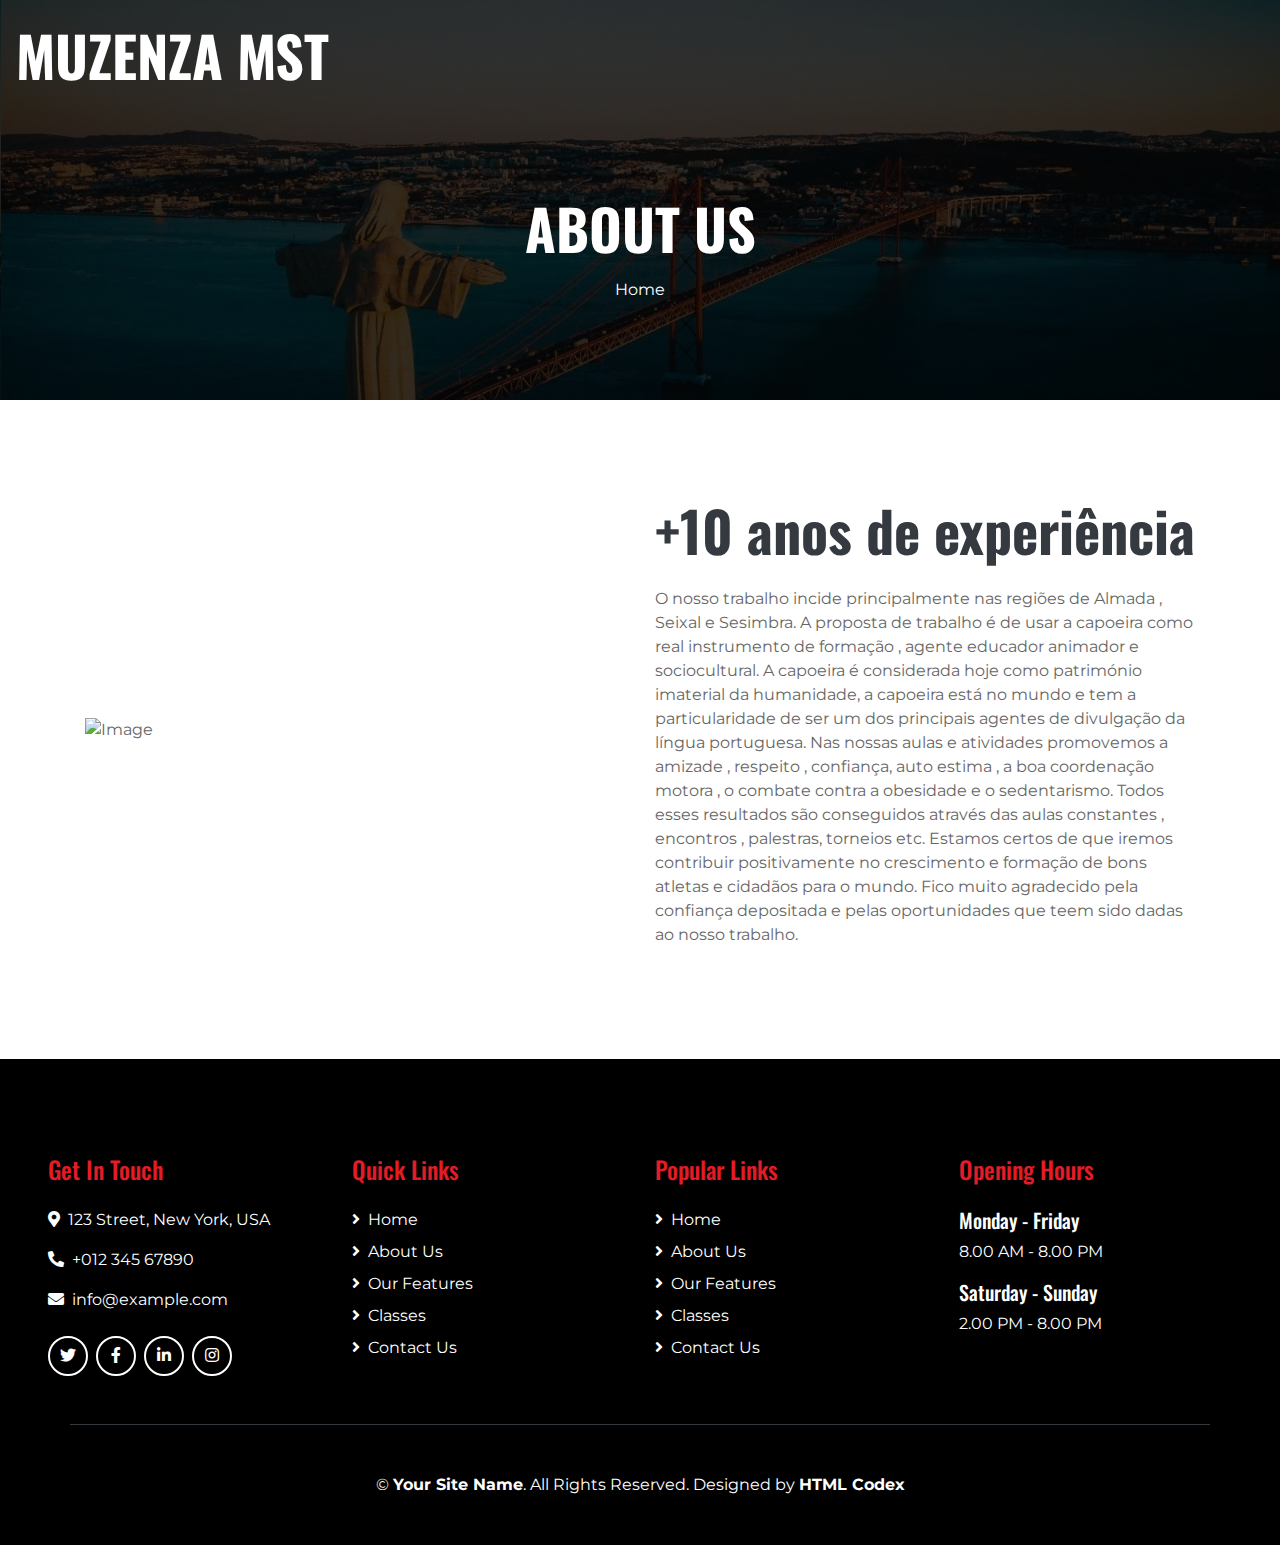
==== commit 8106c03b: "vai" ====
--- a/about.html
+++ b/about.html
@@ -31,7 +31,7 @@
             <button type="button" class="navbar-toggler" data-toggle="collapse" data-target="#navbarCollapse">
                 <span class="navbar-toggler-icon"></span>
             </button>
-            <div class="collapse navbar-collapse justify-content-between" id="navbarCollapse">
+            <!-- <div class="collapse navbar-collapse justify-content-between" id="navbarCollapse">
                 <div class="navbar-nav ml-auto p-4 bg-secondary">
                     <a href="index.html" class="nav-item nav-link">Home</a>
                     <a href="about.html" class="nav-item nav-link active">About Us</a>
@@ -46,7 +46,7 @@
                     </div>
                     <a href="contact.html" class="nav-item nav-link">Contact</a>
                 </div>
-            </div>
+            </div> -->
         </nav>
     </div>
     <!-- Navbar End -->
@@ -57,9 +57,9 @@
         <div class="d-flex flex-column align-items-center justify-content-center pt-0 pt-lg-5" style="min-height: 400px">
             <h4 class="display-4 mb-3 mt-0 mt-lg-5 text-white text-uppercase font-weight-bold">About Us</h4>
             <div class="d-inline-flex">
-                <p class="m-0 text-white"><a class="text-white" href="">Home</a></p>
-                <p class="m-0 text-white px-2">/</p>
-                <p class="m-0 text-white">About Us</p>
+                <p class="m-0 text-white"><a class="text-white" href="index.html">Home</a></p>
+                <!-- <p class="m-0 text-white px-2">/</p>
+                <p class="m-0 text-white">About Us</p> -->
             </div>
         </div>
     </div>
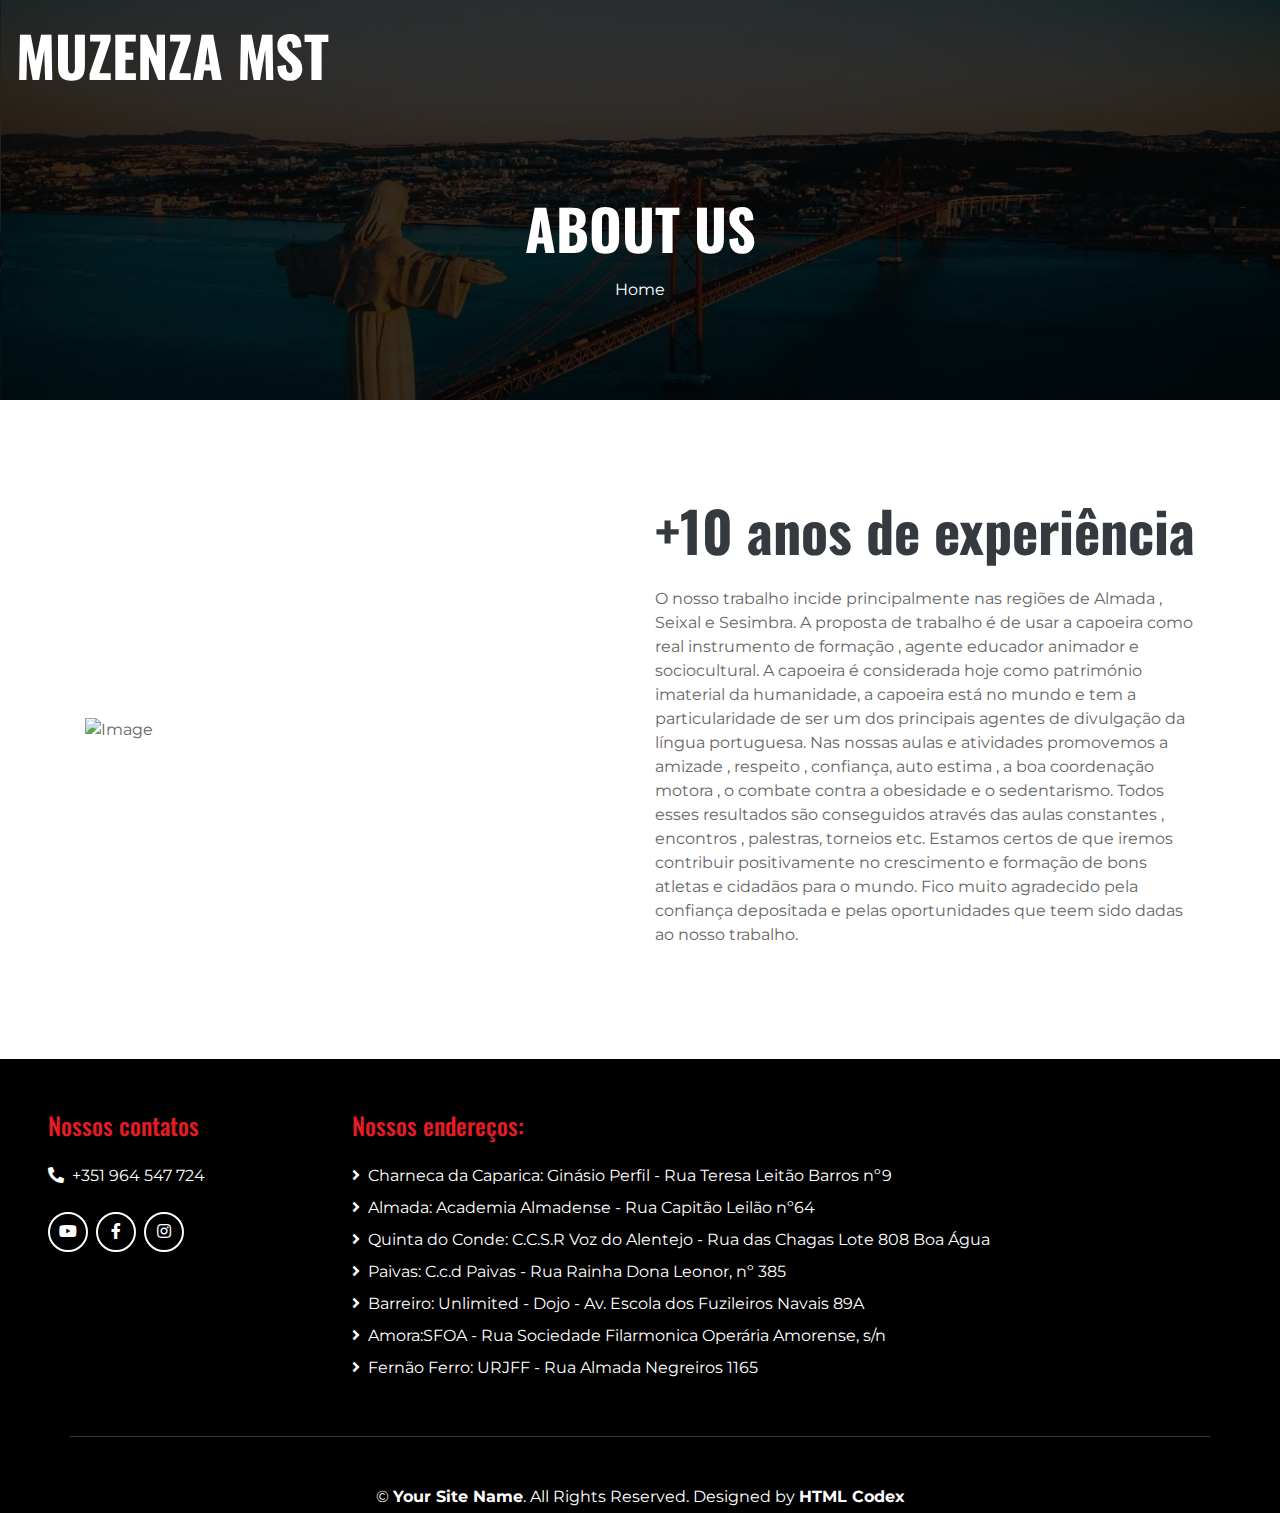
==== commit d75cbf01: "contatos" ====
--- a/about.html
+++ b/about.html
@@ -96,46 +96,30 @@
 
 
     <!-- Footer Start -->
-    <div class="footer container-fluid mt-5 py-5 px-sm-3 px-md-5 text-white">
+    <div class="footer container-fluid mt-5 py-1 px-sm-3 px-md-5 text-white" id="contatos">
         <div class="row pt-5">
             <div class="col-lg-3 col-md-6 mb-5">
-                <h4 class="text-primary mb-4">Get In Touch</h4>
-                <p><i class="fa fa-map-marker-alt mr-2"></i>123 Street, New York, USA</p>
-                <p><i class="fa fa-phone-alt mr-2"></i>+012 345 67890</p>
-                <p><i class="fa fa-envelope mr-2"></i>info@example.com</p>
+                <h4 class="text-primary mb-4">Nossos contatos</h4>
+                <!-- <p><i class="fa fa-map-marker-alt mr-2"></i>123 Street, New York, USA</p> -->
+                <p><i class="fa fa-phone-alt mr-2"></i>+351 964 547 724</p>
+                <!-- <p><i class="fa fa-envelope mr-2"></i>info@example.com</p> -->
                 <div class="d-flex justify-content-start mt-4">
-                    <a class="btn btn-outline-light rounded-circle text-center mr-2 px-0" style="width: 40px; height: 40px;" href="#"><i class="fab fa-twitter"></i></a>
-                    <a class="btn btn-outline-light rounded-circle text-center mr-2 px-0" style="width: 40px; height: 40px;" href="#"><i class="fab fa-facebook-f"></i></a>
-                    <a class="btn btn-outline-light rounded-circle text-center mr-2 px-0" style="width: 40px; height: 40px;" href="#"><i class="fab fa-linkedin-in"></i></a>
-                    <a class="btn btn-outline-light rounded-circle text-center mr-2 px-0" style="width: 40px; height: 40px;" href="#"><i class="fab fa-instagram"></i></a>
+                    <a class="btn btn-outline-light rounded-circle text-center mr-2 px-0" style="width: 40px; height: 40px;" href="https://www.youtube.com/@capoeiramargemsul"><i class="fab fa-youtube"></i></a>
+                    <a class="btn btn-outline-light rounded-circle text-center mr-2 px-0" style="width: 40px; height: 40px;" href="https://www.facebook.com/ilidio.deus"><i class="fab fa-facebook-f"></i></a>
+                    <a class="btn btn-outline-light rounded-circle text-center mr-2 px-0" style="width: 40px; height: 40px;" href="https://www.instagram.com/ilidio_mdeus/"><i class="fab fa-instagram"></i></a>
                 </div>
             </div>
-            <div class="col-lg-3 col-md-6 mb-5">
-                <h4 class="text-primary mb-4">Quick Links</h4>
+            <div class="col-lg-8 col-md-6 mb-5">
+                <h4 class="text-primary mb-4">Nossos endereços:</h4>
                 <div class="d-flex flex-column justify-content-start">
-                    <a class="text-white mb-2" href="#"><i class="fa fa-angle-right mr-2"></i>Home</a>
-                    <a class="text-white mb-2" href="#"><i class="fa fa-angle-right mr-2"></i>About Us</a>
-                    <a class="text-white mb-2" href="#"><i class="fa fa-angle-right mr-2"></i>Our Features</a>
-                    <a class="text-white mb-2" href="#"><i class="fa fa-angle-right mr-2"></i>Classes</a>
-                    <a class="text-white" href="#"><i class="fa fa-angle-right mr-2"></i>Contact Us</a>
+                    <a class="text-white mb-2" href="https://goo.gl/maps/6hVjBiu9Gp7gG3hr9?coh=178572&entry=tt"><i class="fa fa-angle-right mr-2"></i>Charneca da Caparica: Ginásio Perfil - Rua Teresa Leitão Barros nº9</a>
+                    <a class="text-white mb-2" href="https://goo.gl/maps/8DZYvXm7KfLYNGYp9?coh=178572&entry=tt"><i class="fa fa-angle-right mr-2"></i>Almada: Academia Almadense - Rua Capitão Leilão nº64</a>
+                    <a class="text-white mb-2" href="https://goo.gl/maps/sZiAx1GBtRVpvRcA6?coh=178572&entry=tt"><i class="fa fa-angle-right mr-2"></i>Quinta do Conde: C.C.S.R Voz do Alentejo - Rua das Chagas Lote 808 Boa Água</a>
+                    <a class="text-white mb-2" href="https://goo.gl/maps/JLNUpqZ75H2cwrJi7?coh=178572&entry=tt"><i class="fa fa-angle-right mr-2"></i>Paivas: C.c.d Paivas - Rua Rainha Dona Leonor, nº 385</a>
+                    <a class="text-white mb-2" href="https://goo.gl/maps/5zZ9eJxFDwU4gvi98?coh=178572&entry=tt"><i class="fa fa-angle-right mr-2"></i>Barreiro: Unlimited - Dojo - Av. Escola dos Fuzileiros Navais 89A</a>
+                    <a class="text-white mb-2" href="https://goo.gl/maps/YzQ1N1kvY7cPf6TG9?coh=178572&entry=tt"><i class="fa fa-angle-right mr-2"></i>Amora:SFOA - Rua Sociedade Filarmonica Operária Amorense, s/n</a>
+                    <a class="text-white mb-2" href="https://goo.gl/maps/vF6SRxobAv5kbzeB7?coh=178572&entry=tt"><i class="fa fa-angle-right mr-2"></i>Fernão Ferro: URJFF - Rua Almada Negreiros 1165</a>
                 </div>
-            </div>
-            <div class="col-lg-3 col-md-6 mb-5">
-                <h4 class="text-primary mb-4">Popular Links</h4>
-                <div class="d-flex flex-column justify-content-start">
-                    <a class="text-white mb-2" href="#"><i class="fa fa-angle-right mr-2"></i>Home</a>
-                    <a class="text-white mb-2" href="#"><i class="fa fa-angle-right mr-2"></i>About Us</a>
-                    <a class="text-white mb-2" href="#"><i class="fa fa-angle-right mr-2"></i>Our Features</a>
-                    <a class="text-white mb-2" href="#"><i class="fa fa-angle-right mr-2"></i>Classes</a>
-                    <a class="text-white" href="#"><i class="fa fa-angle-right mr-2"></i>Contact Us</a>
-                </div>
-            </div>
-            <div class="col-lg-3 col-md-6 mb-5">
-                <h4 class="text-primary mb-4">Opening Hours</h4>
-                <h5 class="text-white">Monday - Friday</h5>
-                <p>8.00 AM - 8.00 PM</p>
-                <h5 class="text-white">Saturday - Sunday</h5>
-                <p>2.00 PM - 8.00 PM</p>
             </div>
         </div>
         <div class="container border-top border-dark pt-5">
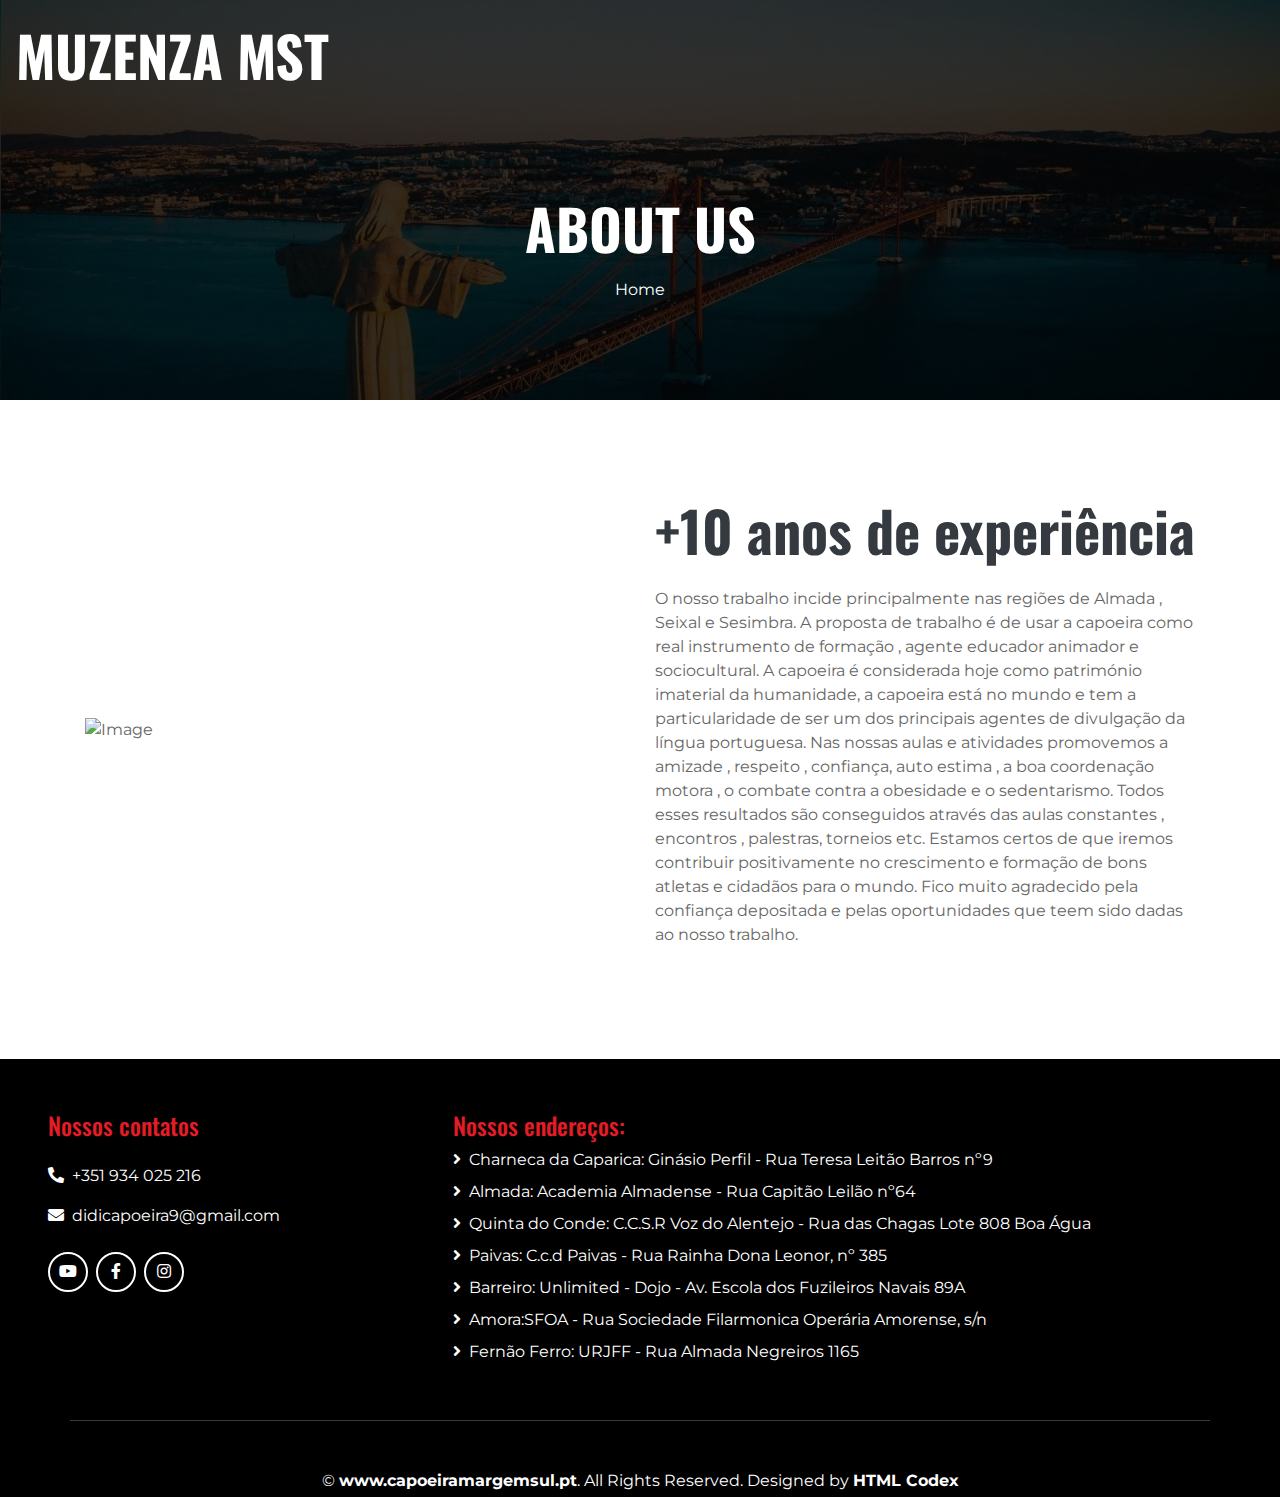
==== commit 94c72bc5: "Atualizacoes" ====
--- a/about.html
+++ b/about.html
@@ -98,19 +98,20 @@
     <!-- Footer Start -->
     <div class="footer container-fluid mt-5 py-1 px-sm-3 px-md-5 text-white" id="contatos">
         <div class="row pt-5">
-            <div class="col-lg-3 col-md-6 mb-5">
+            <div class="col-lg-4 col-md-6 mb-5">
                 <h4 class="text-primary mb-4">Nossos contatos</h4>
                 <!-- <p><i class="fa fa-map-marker-alt mr-2"></i>123 Street, New York, USA</p> -->
-                <p><i class="fa fa-phone-alt mr-2"></i>+351 964 547 724</p>
+                <p><i class="fa fa-phone-alt mr-2"></i>+351 934 025 216</p>
+                <p><i class="fa fa-envelope mr-2"></i>didicapoeira9@gmail.com</p>
                 <!-- <p><i class="fa fa-envelope mr-2"></i>info@example.com</p> -->
                 <div class="d-flex justify-content-start mt-4">
                     <a class="btn btn-outline-light rounded-circle text-center mr-2 px-0" style="width: 40px; height: 40px;" href="https://www.youtube.com/@capoeiramargemsul"><i class="fab fa-youtube"></i></a>
-                    <a class="btn btn-outline-light rounded-circle text-center mr-2 px-0" style="width: 40px; height: 40px;" href="https://www.facebook.com/ilidio.deus"><i class="fab fa-facebook-f"></i></a>
+                    <a class="btn btn-outline-light rounded-circle text-center mr-2 px-0" style="width: 40px; height: 40px;" href="https://www.facebook.com/gmuzenzamargemsul/"><i class="fab fa-facebook-f"></i></a>
                     <a class="btn btn-outline-light rounded-circle text-center mr-2 px-0" style="width: 40px; height: 40px;" href="https://www.instagram.com/ilidio_mdeus/"><i class="fab fa-instagram"></i></a>
                 </div>
             </div>
             <div class="col-lg-8 col-md-6 mb-5">
-                <h4 class="text-primary mb-4">Nossos endereços:</h4>
+                <h4 class="text-primary mb-2">Nossos endereços:</h4>
                 <div class="d-flex flex-column justify-content-start">
                     <a class="text-white mb-2" href="https://goo.gl/maps/6hVjBiu9Gp7gG3hr9?coh=178572&entry=tt"><i class="fa fa-angle-right mr-2"></i>Charneca da Caparica: Ginásio Perfil - Rua Teresa Leitão Barros nº9</a>
                     <a class="text-white mb-2" href="https://goo.gl/maps/8DZYvXm7KfLYNGYp9?coh=178572&entry=tt"><i class="fa fa-angle-right mr-2"></i>Almada: Academia Almadense - Rua Capitão Leilão nº64</a>
@@ -124,7 +125,7 @@
         </div>
         <div class="container border-top border-dark pt-5">
             <p class="m-0 text-center text-white">
-                &copy; <a class="text-white font-weight-bold" href="#">Your Site Name</a>. All Rights Reserved. Designed by
+                &copy; <a class="text-white font-weight-bold" href="#">www.capoeiramargemsul.pt</a>. All Rights Reserved. Designed by
                 <a class="text-white font-weight-bold" href="https://htmlcodex.com">HTML Codex</a>
             </p>
         </div>
